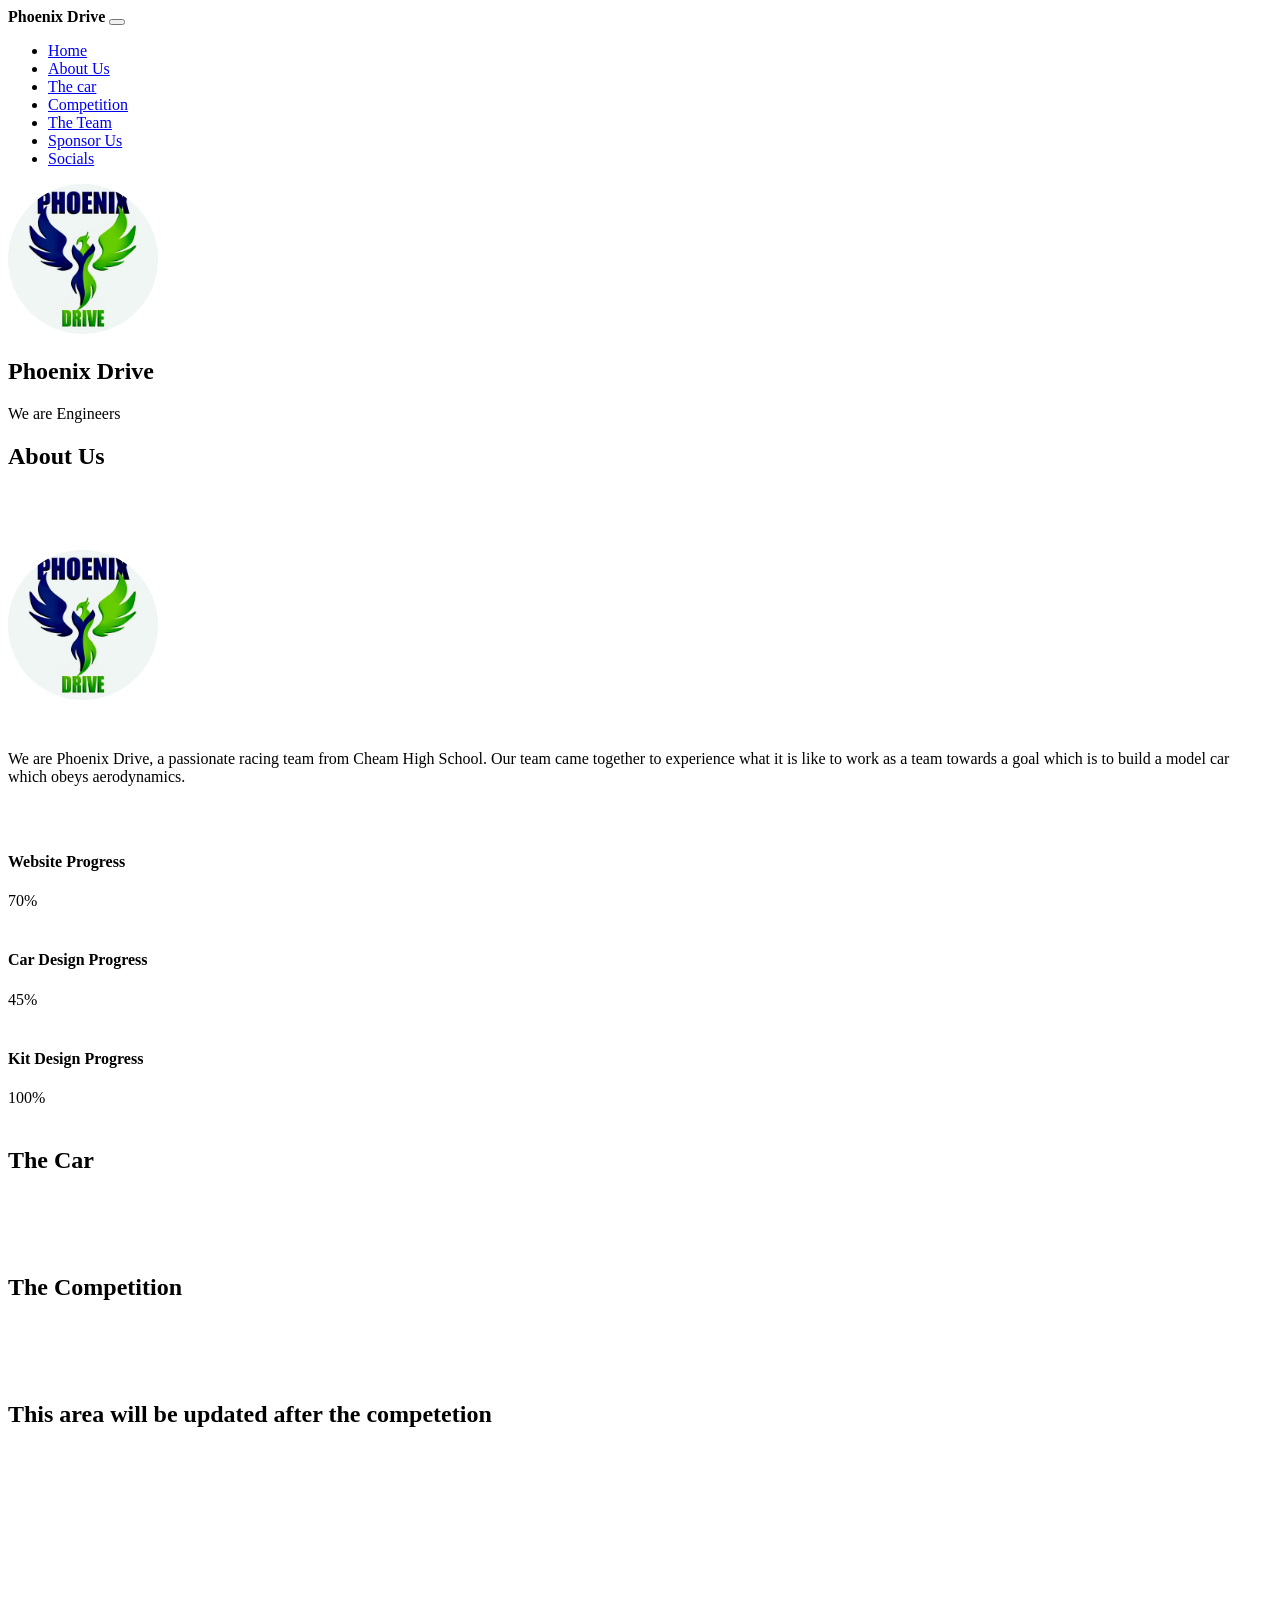
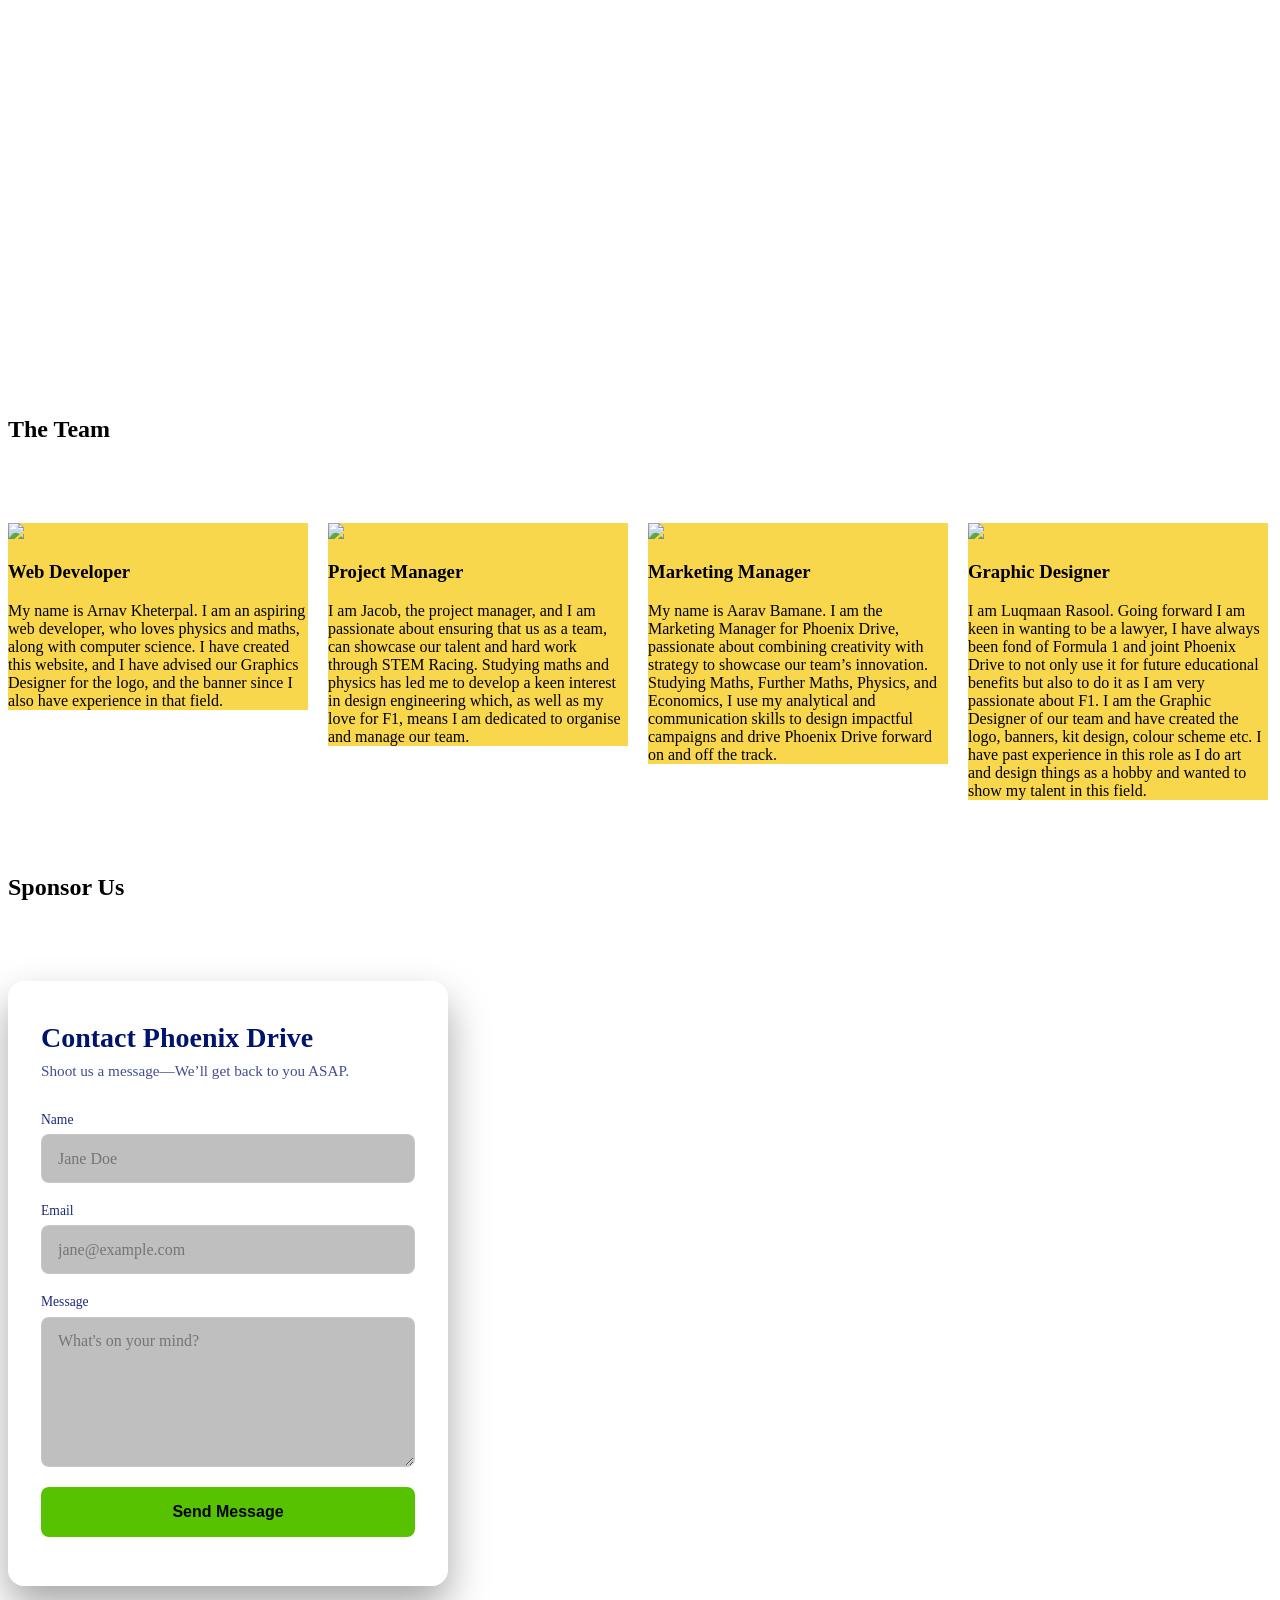
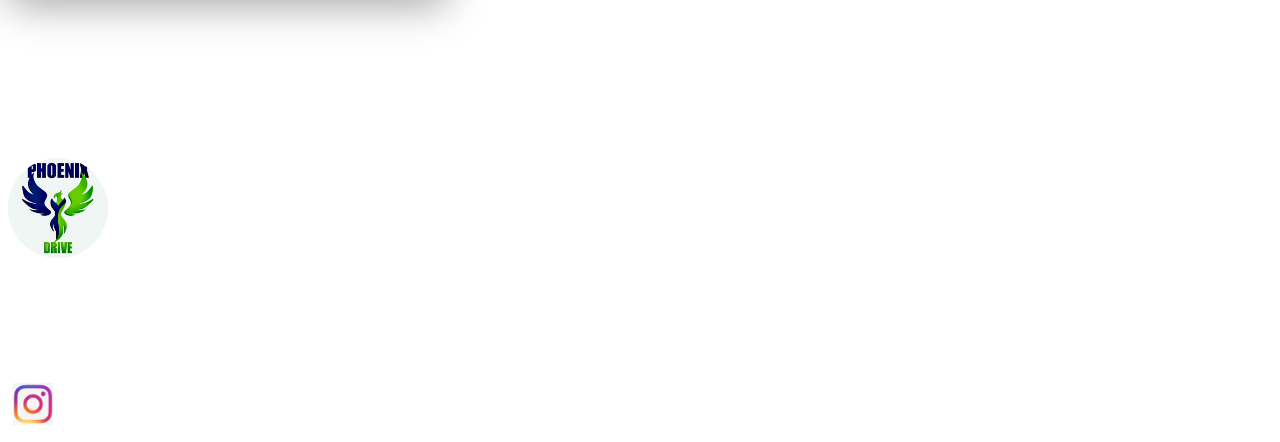
==== index.html @ 41e42882 "Add files via upload" ====
<!DOCTYPE html>

<html>
  <head>
	
	<title>Phoenix Drive</title>
	<meta name="viewport" content="width=device-width, initial-scale=1, maximum-scale=1">

	<!-- STYLESHEETS -->

	<link rel="stylesheet" href="style/bootstrap.min.css" type="text/css" media="all">
	<link rel="stylesheet" href="style/all.min.css" type="text/css" media="all">

	<link rel="stylesheet" href="style/slick.css" type="text/css" media="all">

	<link rel="stylesheet" href="style/animate.css" type="text/css" media="all">

	<link rel="stylesheet" href="style/style.css" type="text/css" media="all">


<style type="text/css">
============================================================================================ */

@font-face {
  font-weight: 400;
  font-style:  normal;
  font-family: 'Inter-Loom';

  src: url('https://cdn.loom.com/assets/fonts/inter/Inter-UI-Regular.woff2') format('woff2');
}
@font-face {
  font-weight: 400;
  font-style:  italic;
  font-family: 'Inter-Loom';

  src: url('https://cdn.loom.com/assets/fonts/inter/Inter-UI-Italic.woff2') format('woff2');
}

@font-face {
  font-weight: 500;
  font-style:  normal;
  font-family: 'Inter-Loom';

  src: url('https://cdn.loom.com/assets/fonts/inter/Inter-UI-Medium.woff2') format('woff2');
}
@font-face {
  font-weight: 500;
  font-style:  italic;
  font-family: 'Inter-Loom';

  src: url('https://cdn.loom.com/assets/fonts/inter/Inter-UI-MediumItalic.woff2') format('woff2');
}

@font-face {
  font-weight: 700;
  font-style:  normal;
  font-family: 'Inter-Loom';

  src: url('https://cdn.loom.com/assets/fonts/inter/Inter-UI-Bold.woff2') format('woff2');
}
@font-face {
  font-weight: 700;
  font-style:  italic;
  font-family: 'Inter-Loom';

  src: url('https://cdn.loom.com/assets/fonts/inter/Inter-UI-BoldItalic.woff2') format('woff2');
}

@font-face {
  font-weight: 900;
  font-style:  normal;
  font-family: 'Inter-Loom';

  src: url('https://cdn.loom.com/assets/fonts/inter/Inter-UI-Black.woff2') format('woff2');
}
@font-face {
  font-weight: 900;
  font-style:  italic;
  font-family: 'Inter-Loom';

  src: url('https://cdn.loom.com/assets/fonts/inter/Inter-UI-BlackItalic.woff2') format('woff2');
}

.team-scroller {
  display: flex;
  flex-wrap: nowrap;
  overflow-x: auto;
  -webkit-overflow-scrolling: touch; 
  padding-bottom: 20px; 
}

.team-member {
  flex: 0 0 300px; 
  margin-right: 20px;
}
</style>
</head>

<body data-gr-c-s-loaded="true">


<!-- desktop header -->
<header class="desktop-header-3 fixed-top">

    <div class="container">
	
        <nav class="navbar navbar-expand-lg navbar-dark">
           
            <b class="navbar-brand">Phoenix Drive</b> 

            <button aria-controls="navbarNavDropdown" aria-expanded="false" aria-label="Toggle navigation" class="navbar-toggler" data-target="#navbarNavDropdown" data-toggle="collapse" type="button"><span class="navbar-toggler-icon"></span></button>
            <div class="collapse navbar-collapse" id="navbarNavDropdown">
                <ul class="navbar-nav ml-auto scrollspy">
                    <li class="nav-item"><a class="nav-link active" href="#home">Home</a></li>
                    <li class="nav-item"><a href="#about" class="nav-link">About Us</a></li>
                    <li class="nav-item"><a href="#projects" class="nav-link">The car</a></li>
                    <li class="nav-item"><a href="#tools" class="nav-link">Competition</a></li>
                    <li class="nav-item"><a href="#services" class="nav-link">The Team</a></li>
                    <li class="nav-item"><a href="#pricing" class="nav-link">Sponsor Us</a></li>
                    <li class="nav-item"><a href="#contact" class="nav-link">Socials</a></li>
                </ul>
            </div>
        </nav>

    </div>

</header>

<!-- main layout -->
<main class="content-3">
	
	<!-- section home -->
	<section id="home" class="home d-flex align-items-center">
		<div class="container">

			<!-- intro -->
			<div class="intro">
				<!-- avatar image -->
				<img src="Logo.png" style="width: 150px;border-radius: 100px" class="mb-4">

				<!-- info -->
				<h1 class="mb-2 mt-0">Phoenix Drive</h1>
				<span>We are <span class="text-rotating morphext"><span class="animated bounceIn"> Engineers</span></span></span>
			</div>

			<!-- parallax layers -->
			
		
	</section>

	<!-- section about -->
	<section id="about">

		<div class="container">
			
			<!-- section title -->
			<h2 class="section-title wow fadeInUp" style="visibility: visible; animation-name: fadeInUp;">About Us</h2>

			<div class="spacer" data-height="60" style="height: 60px;"></div>
			
			<div class="row">

				<div class="col-md-3">
					<div class="text-center text-md-left">
						<!-- avatar image -->
						<img src="Logo.png" style="width: 150px;border-radius: 100px" class="mb-4">
					</div>
					<div class="spacer d-md-none d-lg-none" data-height="30" style="height: 30px;"></div>
				</div>

				<div class="col-md-9 triangle-left-md triangle-top-sm">
					<div class="rounded bg-white shadow-dark padding-30">
						<div class="row">
							<div class="col-md-6">
								<!-- about text -->
								<p>We are Phoenix Drive, a passionate racing team from Cheam High School. Our team came together to experience what it is like to work as a team towards a goal which is to build a model car which obeys aerodynamics.</p>

								<div class="spacer d-md-none d-lg-none" data-height="30" style="height: 30px;"></div>
							</div>
							<div class="col-md-6">
								<!-- skill item -->
								<div class="skill-item">
									<div class="skill-info clearfix">
										<h4 class="float-left mb-3 mt-0">Website Progress</h4>
										<span class="float-right">70%</span>
									</div>
									<div class="progress">
										<div class="progress-bar data-background" role="progressbar" aria-valuemin="0" aria-valuemax="100" aria-valuenow="70" data-color="black" style="background-color: orange; width: 85%;">
										</div>
									</div>
									<div class="spacer" data-height="20" style="height: 20px;"></div>
								</div>

								<!-- skill item -->
								<div class="skill-item">
									<div class="skill-info clearfix">
										<h4 class="float-left mb-3 mt-0">Car Design Progress</h4>
										<span class="float-right">45%</span>
									</div>
									<div class="progress">
										<div class="progress-bar data-background" role="progressbar" aria-valuemin="0" aria-valuemax="100" aria-valuenow="45" data-color="#FF4C60" style="background-color: red; width: 50%;">
										</div>
									</div>
									<div class="spacer" data-height="20" style="height: 20px;"></div>
								</div>

								<!-- skill item -->
								<div class="skill-item">
									<div class="skill-info clearfix">
										<h4 class="float-left mb-3 mt-0">Kit Design Progress</h4>
										<span class="float-right">100%</span>
									</div>
									<div class="progress">
										<div class="progress-bar data-background" role="progressbar" aria-valuemin="0" aria-valuemax="100" aria-valuenow="100" data-color="#6C6CE5" style="background-color: purple; width: 100%;">
										</div>
									</div>
                				  <div class="spacer" data-height="20" style="height: 20px;"></div>
								</div>

				                <!-- skill item -->
				                

							</div>
						</div>
					</div>
				</div>

			</div>
			<!-- row end -->

			
		
	</section>
	
  <!-- section projects -->
<section id="projects">

    <div class="container">
      
      <!-- section title -->
      <h2 class="section-title wow fadeInUp" style="visibility: visible; animation-name: fadeInUp;">The Car</h2>

      <div class="spacer" data-height="60" style="height: 60px;"></div>
      
      <div class="row blog-wrapper">
        
        <!-- projects item -->
       
        <!-- end project item -->
		

    </div>

  </section>
  
    <!-- section tools -->
  <section id="tools">

    <div class="container">
      
      <!-- section title -->
      <h2 class="section-title wow fadeInUp" style="visibility: visible; animation-name: fadeInUp;">The Competition</h2>

      <div class="spacer" data-height="60" style="height: 60px;"></div>
      
      <!-- portolio wrapper -->
      <div class="row portfolio-wrapper" style="position: relative; height: 595.062px;">
        
        <!-- tool item -->
        <h2>This area will be updated after the competetion</h2>
        <!-- end tool item -->

      </div>
    </div>

  </section>
	

  <!-- section services -->
  <section id="services">

    <div class="container">
      
      <!-- section title -->
      <h2 class="section-title wow fadeInUp" style="visibility: visible; animation-name: fadeInUp;">The Team</h2>

      <div class="spacer" data-height="60" style="height: 60px;"></div>
      
      <div class="team-scroller">

        <!-- service box -->
        <div class="team-member">
          <div class="service-box rounded data-background padding-30 text-center shadow-yellow" data-color="#F9D74C" style="background-color: rgb(249, 215, 76);">
            <img src="svg/service-2.svg">
            <h3 class="mb-3 mt-0">Web Developer</h3>
            <p class="mb-0">My name is Arnav Kheterpal. I am an aspiring web developer, who loves physics and maths, along with computer science. I have created this website, and I have advised our Graphics Designer for the logo, and the banner since I also have experience in that field.</p>
          </div>
        </div>
        <div class="team-member">
          <div class="service-box rounded data-background padding-30 text-center shadow-yellow" data-color="#F9D74C" style="background-color: rgb(249, 215, 76);">
            <img src="svg/service-2.svg">
            <h3 class="mb-3 mt-0">Project Manager</h3>
            <p class="mb-0">I am Jacob, the project manager, and I am passionate about ensuring that us as a team, can showcase our talent and hard work through STEM Racing. Studying maths and physics has led me to develop a keen interest in design engineering which, as well as my love for F1, means I am dedicated to organise and manage our team.</p>
          </div>
        </div>
        <div class="team-member">
          <div class="service-box rounded data-background padding-30 text-center shadow-yellow" data-color="#F9D74C" style="background-color: rgb(249, 215, 76);">
            <img src="svg/service-2.svg">
            <h3 class="mb-3 mt-0">Marketing Manager</h3>
            <p class="mb-0">My name is Aarav Bamane. I am the Marketing Manager for Phoenix Drive, passionate about combining creativity with strategy to showcase our team’s innovation. Studying Maths, Further Maths, Physics, and Economics, I use my analytical and communication skills to design impactful campaigns and drive Phoenix Drive forward on and off the track.</p>
          </div>
        </div>
        <div class="team-member">
          <div class="service-box rounded data-background padding-30 text-center shadow-yellow" data-color="#F9D74C" style="background-color: rgb(249, 215, 76);">
            <img src="svg/service-2.svg">
            <h3 class="mb-3 mt-0">Graphic Designer</h3>
            <p class="mb-0">I am Luqmaan Rasool. Going forward I am keen in wanting to be a lawyer, I have always been fond of Formula 1 and joint Phoenix Drive to not only use it for future educational benefits but also to do it as I am very passionate about F1. I am the Graphic Designer of our team and have created the logo, banners, kit design, colour scheme etc.  I have past experience in this role as I do art and design things as a hobby and wanted to show my talent in this field.</p>
          </div>
        </div>
        <div class="team-member">
          <div class="service-box rounded data-background padding-30 text-center shadow-yellow" data-color="#F9D74C" style="background-color: rgb(249, 215, 76);">
            <img src="svg/service-2.svg">
            <h3 class="mb-3 mt-0">Engineer</h3>
            <p class="mb-0">My name is Joseph Ellingham and I have grown up with a love for cars. It got me interested in engineering, so much so I've targeted my academic courses to fit into career opportunities concerning motor/motorsport engineering.  Since 2021, I've been fully engaged in F1, making sure to watch every race possible. I, along with my peers on Phoenix Drive pioneer our designs on a digital software for our F1 car, which will be raced at an event in the upcoming months.</p>
          </div>
        </div>
        <div class="team-member">
          <div class="service-box rounded data-background padding-30 text-center shadow-yellow" data-color="#F9D74C" style="background-color: rgb(249, 215, 76);">
            <img src="svg/service-2.svg">
            <h3 class="mb-3 mt-0">Engineer</h3>
            <p class="mb-0">I am Anton Samchuk, the design engineer for Phoenix Drive. My passion for engineering stems from a fascination to understand how vehicles are made. I aim to employ creativity and innovation together with my peers to design our STEM Racing cars making use of advanced CAD and simulation software.</p>
          </div>
        </div>
        <div class="team-member">
          <div class="service-box rounded data-background padding-30 text-center shadow-yellow" data-color="#F9D74C" style="background-color: rgb(249, 215, 76);">
            <img src="svg/service-2.svg">
            <h3 class="mb-3 mt-0">Finance Manager</h3>
            <p class="mb-0">My name is Shajina. I am the Finance Manager for Phoenix Drive, and I am in charge of managing our budget and making sure our financial decisions are both efficient and strategic. I have put together an Excel spreadsheet using last year’s financial records, which helped me spot spending trends and find ways we could improve. Studying A-level Economics and Maths has really helped me understand how to handle finances, analyse data, and solve problems, all of which have been extremely useful in this role.</p>
          </div>
        </div>




      </div>

    </div>
    
  </section>
		
	<!-- section prices -->
	<section id="pricing">

		<div class="container">
			
			<!-- section title -->
			<h2 class="section-title wow fadeIn" style="visibility: visible; animation-name: fadeIn;">Sponsor Us</h2>

			<div class="spacer" data-height="60" style="height: 60px;"></div>
			
			<div class="row">
				
				<!-- price item -->
				<div id="smart-button-container">
					<div style="text-align: center;">
					  <div id="paypal-button-container"></div>
					</div>
				  </div>
				 <!-- Form action API Endpoint  -->
 <!-- Form action API Endpoint  -->
  <section id = "Sponsor Us">
<!-- ====== MODERN CONTACT CARD ====== -->
<style>
  :root {
    --accent: #57c300;
    --accent-dark: #57c300;
    --bg: #00136d;
    --card-bg: rgba(255, 255, 255, 0.06);
    --text: #00136d;
    --border: rgba(255, 255, 255, 0.12);
    --radius: 16px;
    --font: "Inter", system-ui, sans-serif;
  }
  
  #pheonix-card {
    width: 100%;
    max-width: 440px;
    background: var(--card-bg);
    backdrop-filter: blur(12px);
    border: 1px solid var(--border);
    border-radius: var(--radius);
    padding: 2.5rem 2rem 3rem;
    box-shadow: 0 20px 40px rgba(0, 0, 0, 0.35);
    color: var(--text);
    box-sizing: border-box;
  }
  #pheonix-card h2 {
    margin: 0 0 0.5rem;
    font-size: 1.75rem;
    font-weight: 700;
  }
  #pheonix-card p.sub {
    margin: 0 0 2rem;
    font-size: 0.95rem;
    opacity: 0.75;
  }
  #pheonix-card .field {
    margin-bottom: 1.25rem;
    display: flex;
    flex-direction: column;
  }
  #pheonix-card label {
    font-size: 0.85rem;
    margin-bottom: 0.4rem;
    opacity: 0.9;
  }
  #pheonix-card input,
  #pheonix-card textarea {
    padding: 0.9rem 1rem;
    border: 1px solid var(--border);
    border-radius: 8px;
    background: rgba(0, 0, 0, 0.25);
    color: var(--text);
    font-size: 1rem;
    font-family: inherit;
    transition: border 0.2s, box-shadow 0.2s;
  }
  #pheonix-card input:focus,
  #pheonix-card textarea:focus {
    outline: none;
    border-color: var(--accent);
    box-shadow: 0 0 0 3px rgba(255, 122, 0, 0.25);
  }
  #pheonix-card textarea {
    resize: vertical;
    min-height: 120px;
  }
  #pheonix-card button {
    width: 100%;
    padding: 1rem;
    font-size: 1rem;
    font-weight: 600;
    
    background: var(--accent);
    border: none;
    border-radius: 8px;
    cursor: pointer;
    transition: background 0.2s;
  }
  #pheonix-card button:hover {
    background: var(--accent-dark);
  }
  #pheonix-card .done {
    margin-top: 1rem;
    padding: 0.9rem 1rem;
    background: rgba(0, 200, 83, 0.12);
    color: #00c853;
    border-radius: 8px;
    display: none;
  }
</style>

<form id="pheonix-card"
      action="https://api.web3forms.com/submit"
      method="POST"
      novalidate>

  <!-- === Web3Forms core === -->
  <input type="hidden" name="access_key" value="2e195fc6-06de-45cf-a37b-1a5d6483e6f1">
  <input type="hidden" name="subject" value="New Submission from Web3Forms">
  <input type="hidden" name="from_name" value="Phoenix Drive">
  <!-- we kill the redirect so the user stays here -->
  <!-- <input type="hidden" name="redirect" value="https://web3forms.com/success"> -->
  <input type="checkbox" name="botcheck" class="hidden" style="display:none;">

  <h2>Contact Phoenix Drive</h2>
  <p class="sub">Shoot us a message—We’ll get back to you ASAP.</p>

  <div class="field">
    <label for="f-name">Name</label>
    <input id="f-name" type="text" name="name" placeholder="Jane Doe" required>
  </div>

  <div class="field">
    <label for="f-email">Email</label>
    <input id="f-email" type="email" name="email" placeholder="jane@example.com" required>
  </div>

  <div class="field">
    <label for="f-message">Message</label>
    <textarea id="f-message" name="message" placeholder="What's on your mind?" required></textarea>
  </div>

  <button type="submit">Send Message</button>
  <div class="done">✓  Message sent—thanks for reaching out!</div>
</form>

<!-- ===== keep user on page ===== -->
<script>
  const form = document.getElementById('pheonix-card');
  form.addEventListener('submit', async (e) => {
    e.preventDefault();
    const data = new FormData(form);
    try {
      const r = await fetch(form.action, { method:'POST', body: data });
      if (!r.ok) throw new Error();
      form.reset();
      form.querySelector('button').style.display = 'none';
      form.querySelector('.done').style.display = 'block';
    } catch {
      alert('Something went wrong. Please try again.');
    }
  });
</script>
<!-- ====== /CARD ====== -->
<br>
<br>
<br>
	<!-- section contact -->
	

	
</main>
<!-- section contact -->
<footer id="contact" class="footer">
	<div class="container">
		
		<!-- section title -->
		<h2 class="section-title wow fadeInUp" style="margin-left:0px;color: white;visibility: visible; animation-name: fadeInUp;">Get In Touch</h2>

		
		<div class="row">
			
			<div class="col-md-8">

				<h3 class="wow fadeInUp" style="color: white;visibility: visible; animation-name: fadeInUp;">Phoenix Drive</h3>
				<hr style="border: 0.5px solid white;">
				<img src="Logo.png" style="display: inline-block; width: 100px;border-radius: 100px" class="mb-4">
				<p style="margin: 5px; color: white; display: inline-block;">Please free feel to contact us on our social handles</p>

			</div>

			<div class="col-md-4">

				  <h3 class="wow fadeInUp" style="color: white;visibility: visible; animation-name: fadeInUp;">FOLLOW US</h3>
				   <hr style="border: 0.5px solid white;">
				  <p style="color: white;">Let us be social</p>

				<a href="https://www.instagram.com/phoenixdrivers1">
				  <img src="instagram.png" style="width: 40px;margin: 5px">
				</a>
			</div>

		</div>

	</div>

</footer>

<!-- Go to top button -->
<a href="javascript:" id="return-to-top" style="display: none;">
  <img src="go_to_top.png">
</a>


<!-- SCRIPTS -->
<script src="js/jquery-1.12.3.min.js"></script>
<script src="js/jquery.easing.min.js"></script>
<script src="js/jquery.waypoints.min.js"></script>
<script src="js/jquery.counterup.min.js"></script>
<script src="js/popper.min.js"></script>
<script src="js/bootstrap.min.js"></script>
<script src="js/isotope.pkgd.min.js"></script>
<script src="js/infinite-scroll.min.js"></script>
<script src="js/imagesloaded.pkgd.min.js"></script>
<script src="js/slick.min.js"></script>
<script src="js/contact.js"></script>
<script src="js/validator.js"></script>
<script src="js/wow.min.js"></script>
<script src="js/morphext.min.js"></script>
<script src="js/parallax.min.js"></script>
<script src="js/jquery.magnific-popup.min.js"></script>

<script src="js/custom.js"></script>

      


</body>


</html>
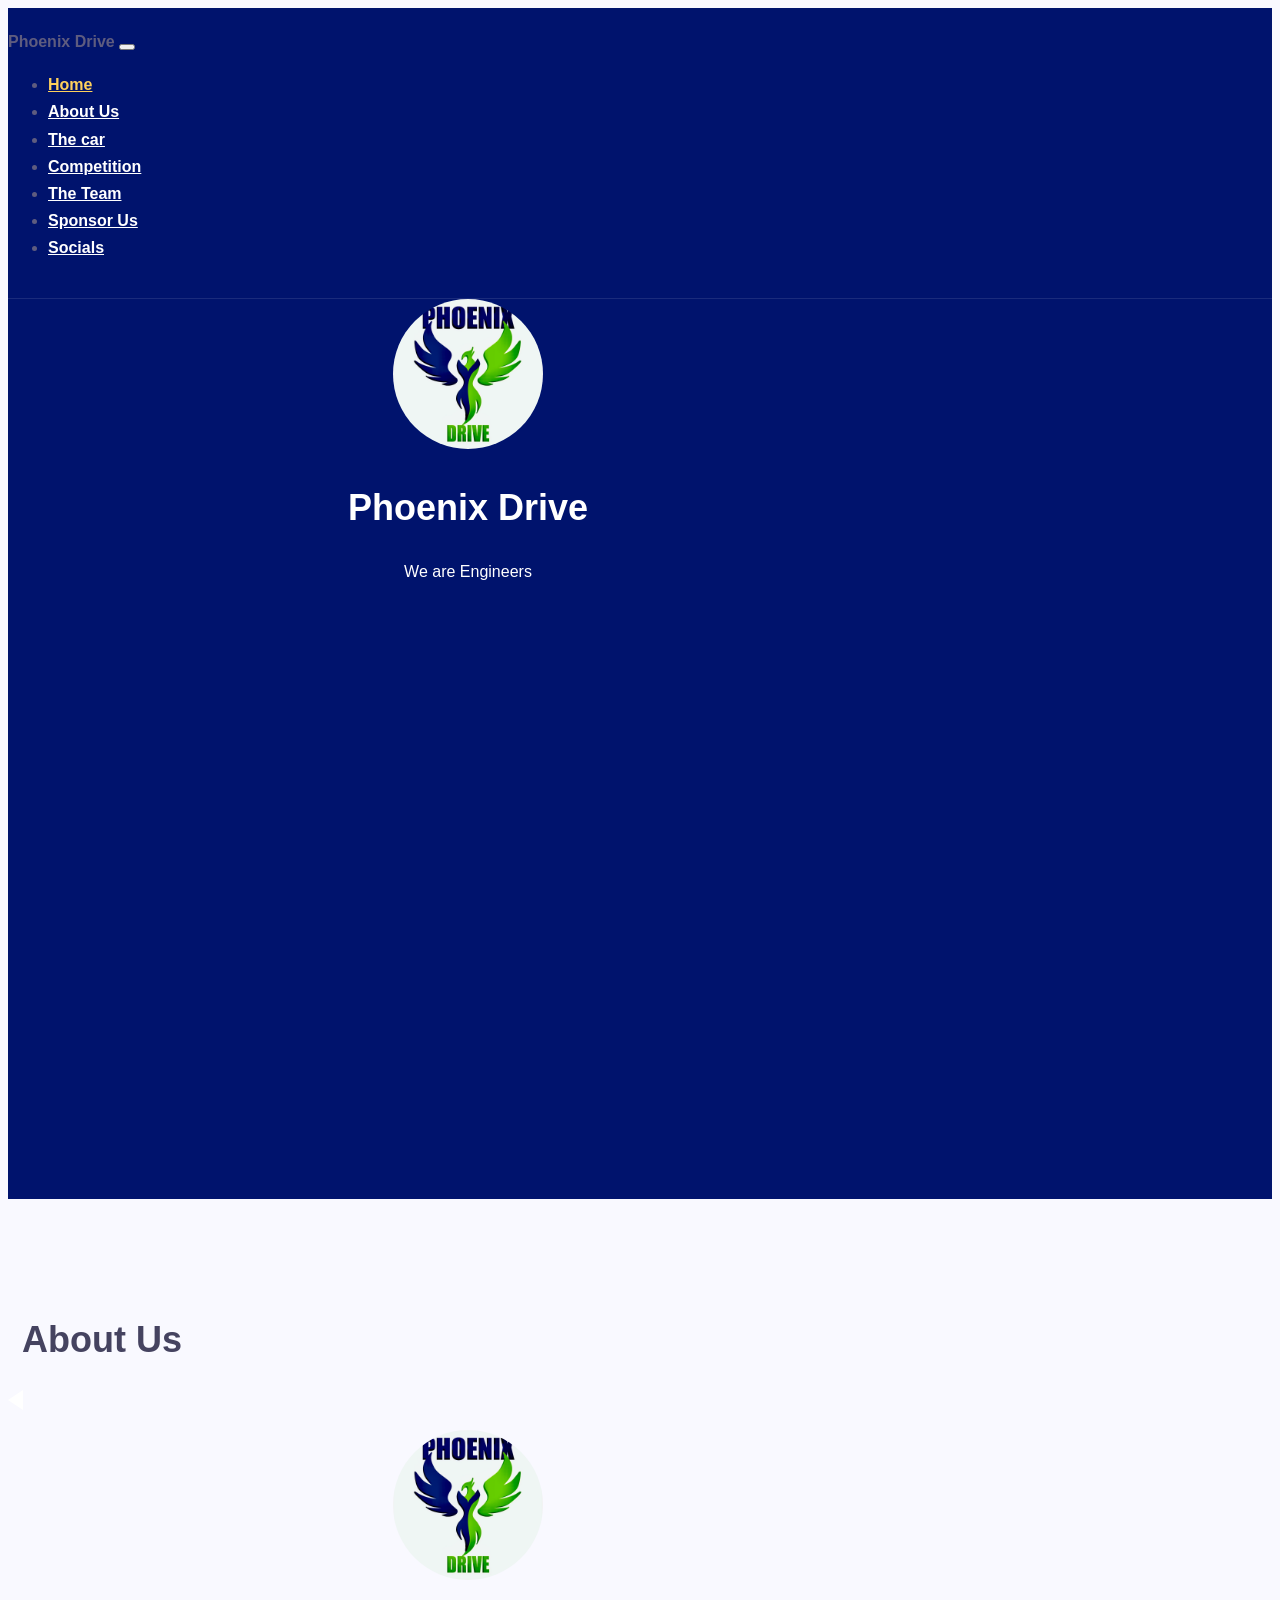
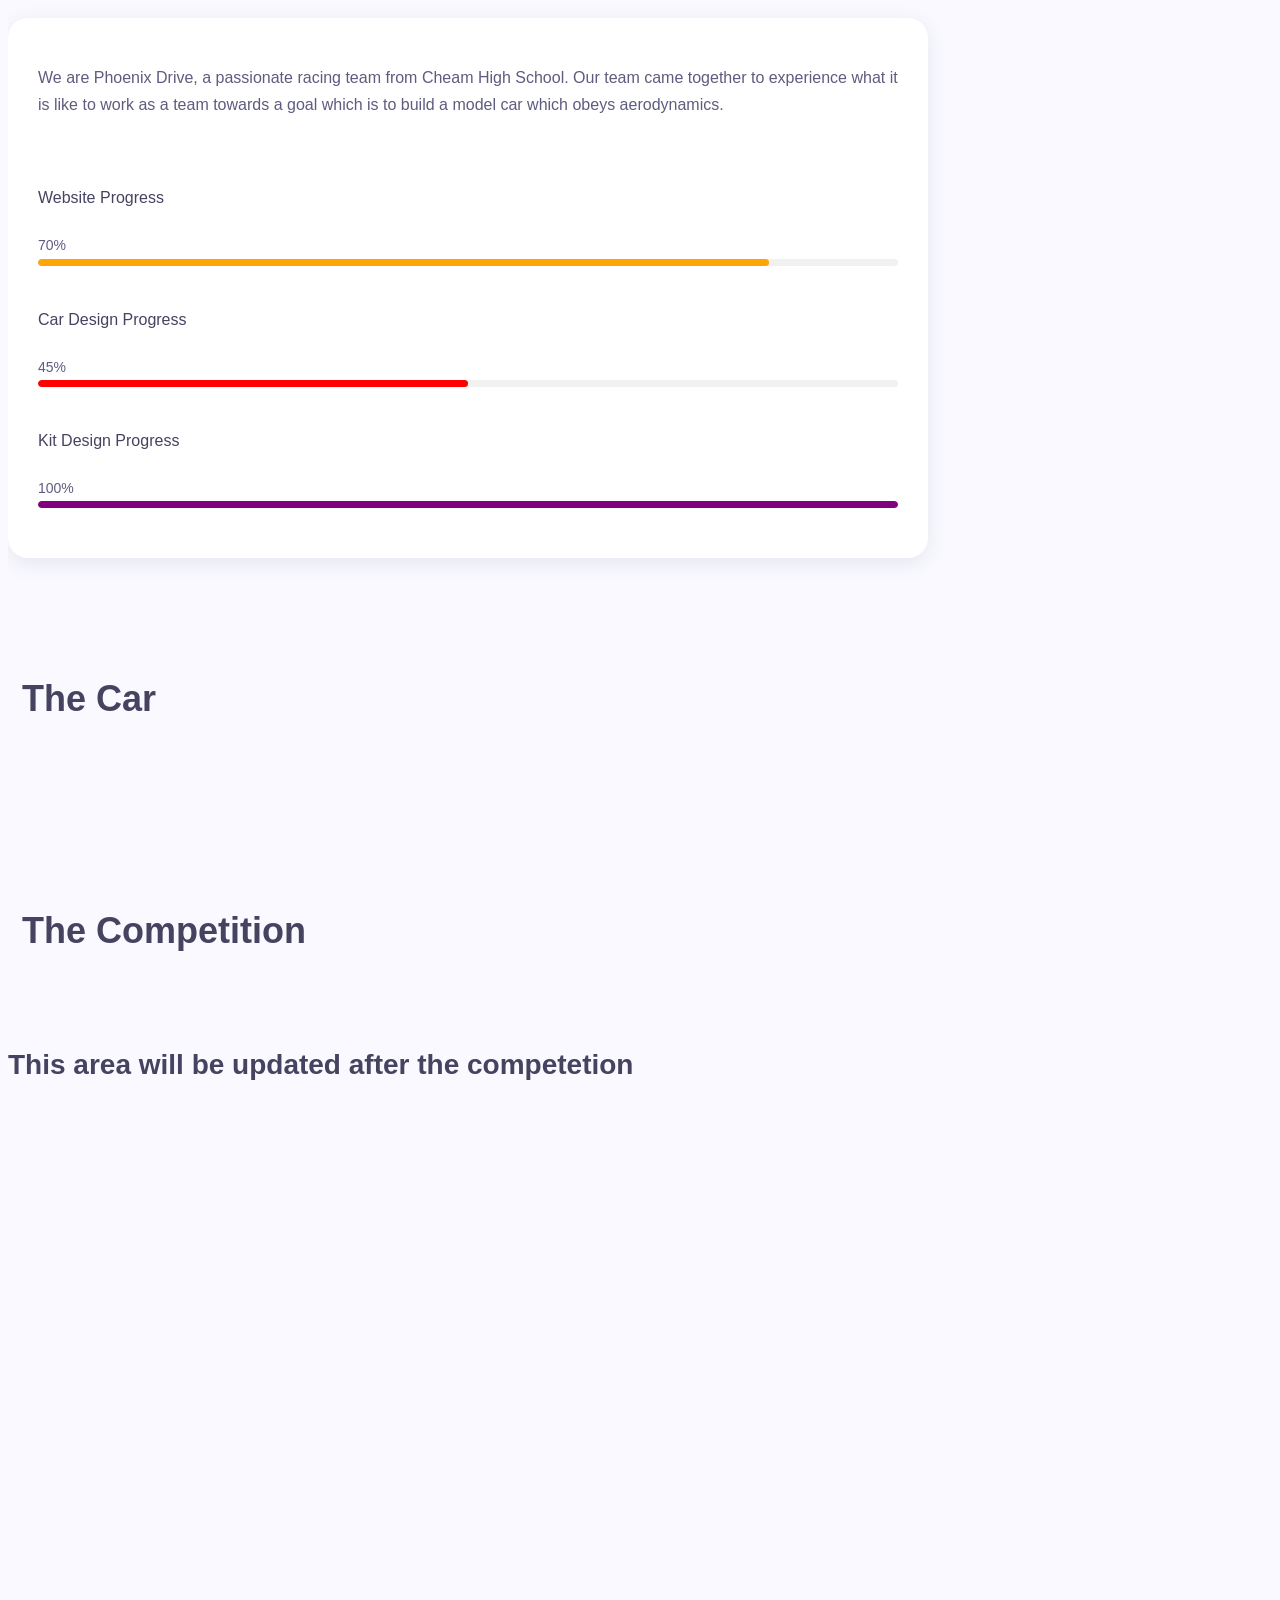
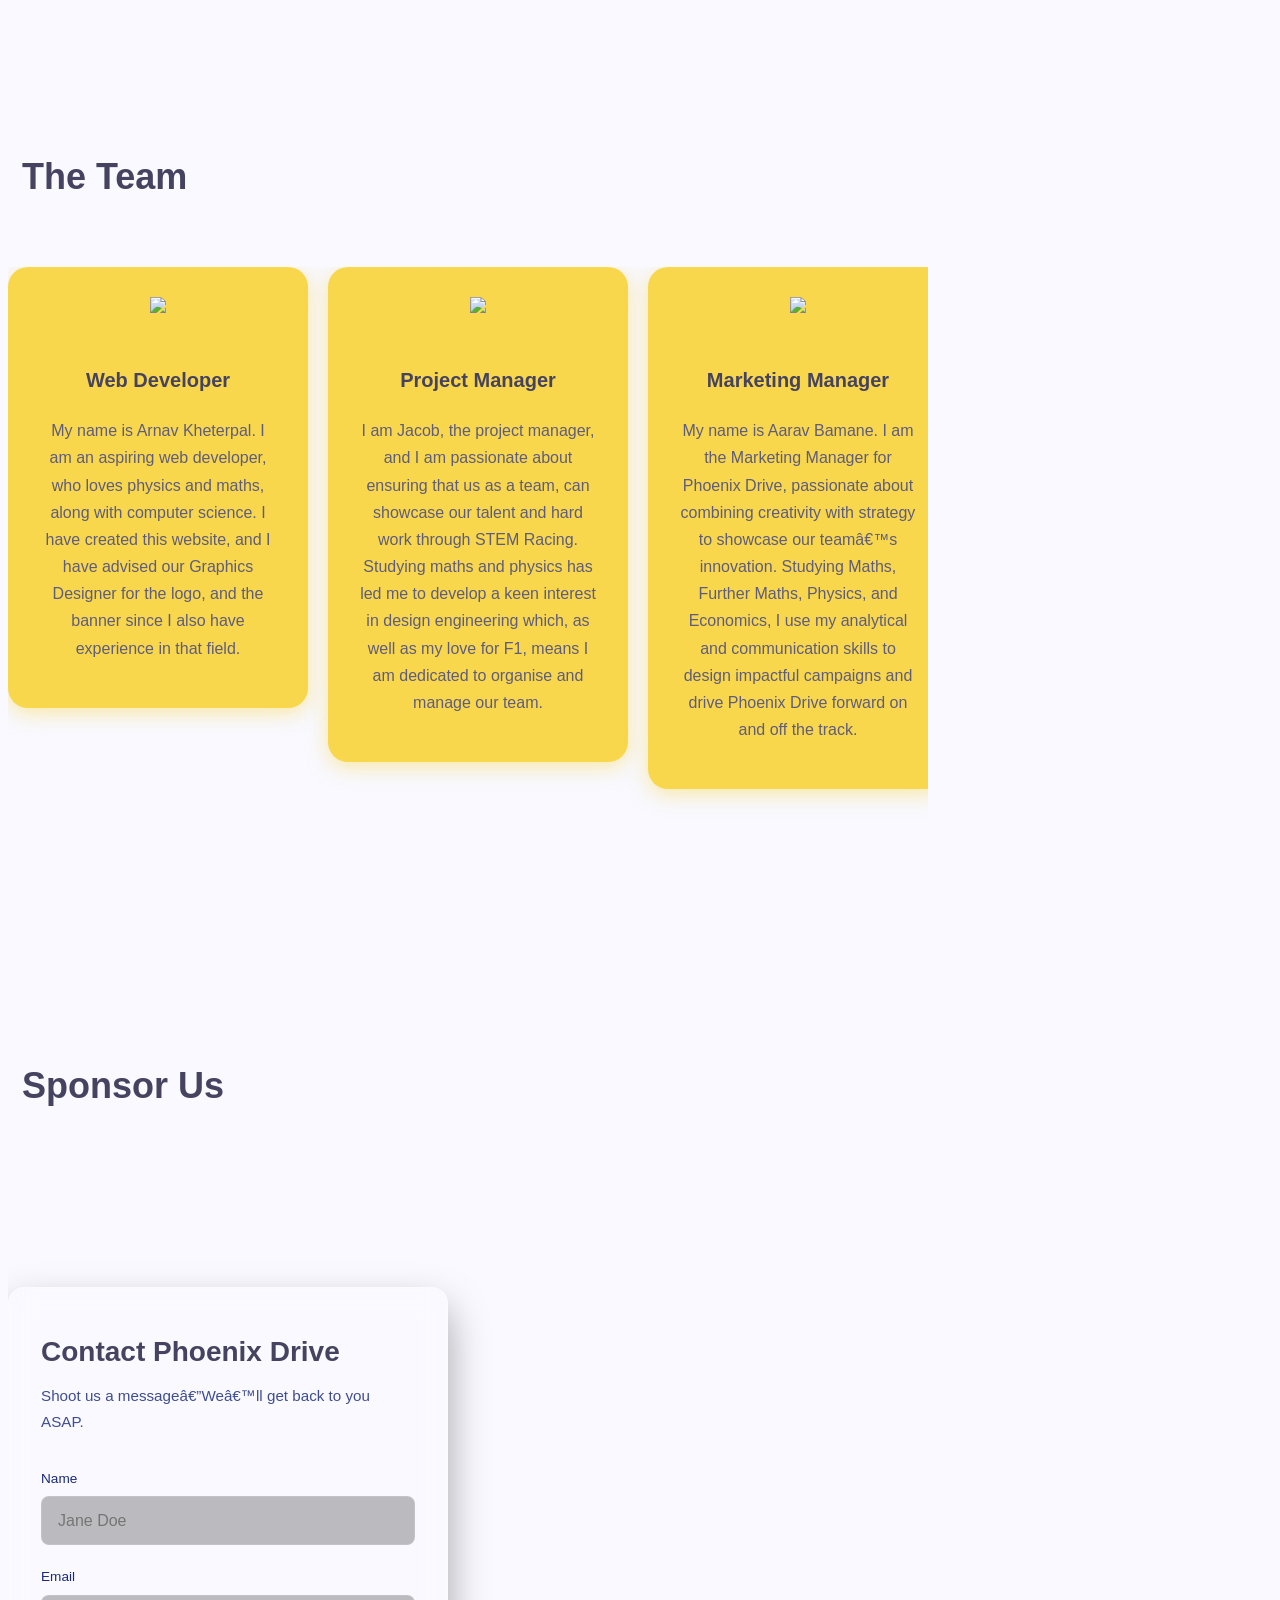
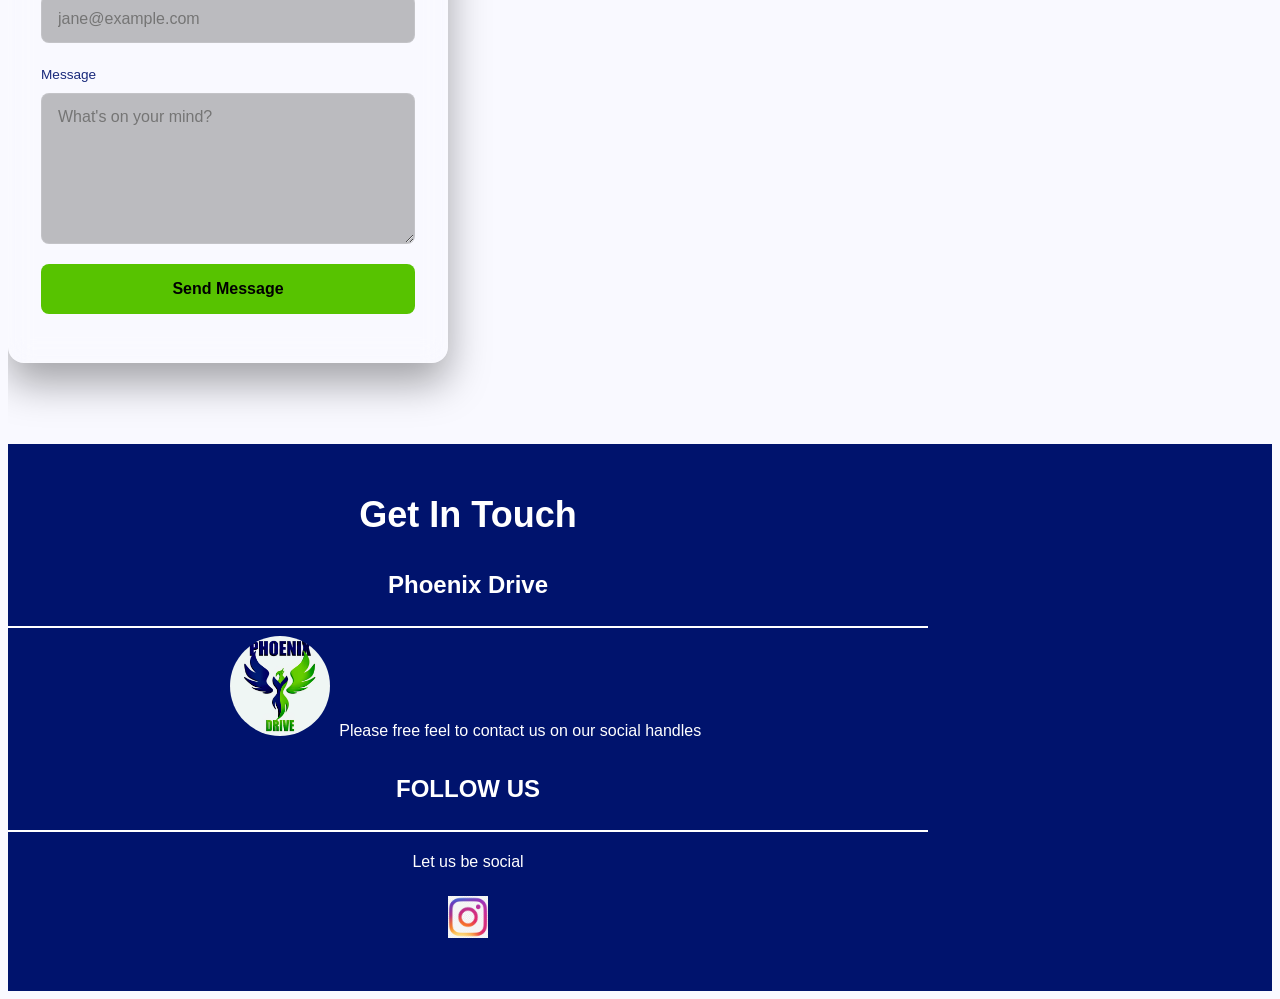
==== commit c08e6ee2: "Update index.html" ====
--- a/index.html
+++ b/index.html
@@ -20,6 +20,2411 @@
 
 <style type="text/css">
 ============================================================================================ */
+@charset "UTF-8";
+
+@import url("https://fonts.googleapis.com/css?family=Rubik:300,300i,400,400i,500,500i,700,700i,900,900i&display=swap&subset=cyrillic");
+
+*{
+  margin: 0;
+  padding: 0;
+}
+
+html {
+  margin: 0 !important;
+  overflow: auto !important;
+}
+
+body {
+  color: #5E5C7F;
+  background-color: #F9F9FF;
+  font-family: "Rubik", sans-serif;
+  font-size: 16px;
+  line-height: 1.7;
+  overflow-x: hidden;
+  -webkit-font-smoothing: antialiased;
+  -moz-osx-font-smoothing: grayscale;
+}
+
+img {
+  max-width: 100%;
+  height: auto;
+}
+
+.text-center {
+  text-align: center;
+}
+
+.text-left {
+  text-align: left;
+}
+
+.text-right {
+  text-align: right;
+}
+
+.relative {
+  position: relative;
+}
+
+/*=================================================================*/
+/*                      TYPOGRAPHY                              
+/*=================================================================*/
+h1, h2, h3, h4, h5, h6 {
+  color: #454360;
+  font-family: "Rubik", sans-serif;
+  font-weight: 700;
+  margin: 20px 0;
+}
+
+h1 {
+  font-size: 36px;
+}
+
+h2 {
+  font-size: 28px;
+}
+
+h3 {
+  font-size: 24px;
+}
+
+h4 {
+  font-size: 18px;
+}
+
+a {
+  color: #FF4C60;
+  outline: 0;
+  -webkit-transition: all 0.3s ease-in-out;
+  -moz-transition: all 0.3s ease-in-out;
+  transition: all 0.3s ease-in-out;
+}
+a:hover {
+  color: #00136d;
+  text-decoration: none;
+}
+a:focus {
+  outline: 0;
+}
+
+blockquote {
+  padding: 20px 20px;
+  margin: 0 0 20px;
+  font-size: 16px;
+  background: #F7F7F7;
+  border-radius: 10px;
+}
+
+blockquote p {
+  line-height: 1.6;
+}
+
+/* === Pre === */
+pre {
+  display: block;
+  padding: 9.5px;
+  margin: 0 0 10px;
+  font-size: 13px;
+  line-height: 1.42857143;
+  color: #333;
+  word-break: break-all;
+  word-wrap: break-word;
+  background-color: #f5f5f5;
+  border: 1px solid #ccc;
+  border-radius: 0;
+}
+
+/*=================================================================*/
+/*                      PRELOADER                              
+/*=================================================================*/
+.infinity {
+  width: 120px;
+  height: 60px;
+  position: relative;
+}
+.infinity div,
+.infinity span {
+  position: absolute;
+}
+.infinity div {
+  top: 0;
+  left: 50%;
+  width: 60px;
+  height: 60px;
+  animation: rotate 6.9s linear infinite;
+}
+.infinity div span {
+  left: -8px;
+  top: 50%;
+  margin: -8px 0 0 0;
+  width: 16px;
+  height: 16px;
+  display: block;
+  background: #FF4C60;
+  box-shadow: 2px 2px 8px rgba(255, 76, 96, 0.09);
+  border-radius: 50%;
+  transform: rotate(90deg);
+  animation: move 6.9s linear infinite;
+}
+.infinity div span:before, .infinity div span:after {
+  content: "";
+  position: absolute;
+  display: block;
+  border-radius: 50%;
+  width: 14px;
+  height: 14px;
+  background: inherit;
+  top: 50%;
+  left: 50%;
+  margin: -7px 0 0 -7px;
+  box-shadow: inherit;
+}
+.infinity div span:before {
+  animation: drop1 0.8s linear infinite;
+}
+.infinity div span:after {
+  animation: drop2 0.8s linear infinite 0.4s;
+}
+.infinity div:nth-child(2) {
+  animation-delay: -2.3s;
+}
+.infinity div:nth-child(2) span {
+  animation-delay: -2.3s;
+}
+.infinity div:nth-child(3) {
+  animation-delay: -4.6s;
+}
+.infinity div:nth-child(3) span {
+  animation-delay: -4.6s;
+}
+
+.infinityChrome {
+  width: 128px;
+  height: 60px;
+}
+.infinityChrome div {
+  position: absolute;
+  width: 16px;
+  height: 16px;
+  background: #FF4C60;
+  box-shadow: 2px 2px 8px rgba(255, 76, 96, 0.09);
+  border-radius: 50%;
+  animation: moveSvg 6.9s linear infinite;
+  -webkit-filter: url(#goo);
+  filter: url(#goo);
+  transform: scaleX(-1);
+  offset-path: path("M64.3636364,29.4064278 C77.8909091,43.5203348 84.4363636,56 98.5454545,56 C112.654545,56 124,44.4117395 124,30.0006975 C124,15.5896556 112.654545,3.85282763 98.5454545,4.00139508 C84.4363636,4.14996252 79.2,14.6982509 66.4,29.4064278 C53.4545455,42.4803627 43.5636364,56 29.4545455,56 C15.3454545,56 4,44.4117395 4,30.0006975 C4,15.5896556 15.3454545,4.00139508 29.4545455,4.00139508 C43.5636364,4.00139508 53.1636364,17.8181672 64.3636364,29.4064278 Z");
+}
+.infinityChrome div:before, .infinityChrome div:after {
+  content: "";
+  position: absolute;
+  display: block;
+  border-radius: 50%;
+  width: 14px;
+  height: 14px;
+  background: inherit;
+  top: 50%;
+  left: 50%;
+  margin: -7px 0 0 -7px;
+  box-shadow: inherit;
+}
+.infinityChrome div:before {
+  animation: drop1 0.8s linear infinite;
+}
+.infinityChrome div:after {
+  animation: drop2 0.8s linear infinite 0.4s;
+}
+.infinityChrome div:nth-child(2) {
+  animation-delay: -2.3s;
+}
+.infinityChrome div:nth-child(3) {
+  animation-delay: -4.6s;
+}
+
+@keyframes moveSvg {
+  0% {
+    offset-distance: 0%;
+  }
+  25% {
+    background: #6C6CE5;
+  }
+  75% {
+    background: #FFD15C;
+  }
+  100% {
+    offset-distance: 100%;
+  }
+}
+@keyframes rotate {
+  50% {
+    transform: rotate(360deg);
+    margin-left: 0;
+  }
+  50.0001%, 100% {
+    margin-left: -60px;
+  }
+}
+@keyframes move {
+  0%, 50% {
+    left: -8px;
+  }
+  25% {
+    background: #FFD15C;
+  }
+  75% {
+    background: #6C6CE5;
+  }
+  50.0001%, 100% {
+    left: auto;
+    right: -8px;
+  }
+}
+@keyframes drop1 {
+  100% {
+    transform: translate(32px, 8px) scale(0);
+  }
+}
+@keyframes drop2 {
+  0% {
+    transform: translate(0, 0) scale(0.9);
+  }
+  100% {
+    transform: translate(32px, -8px) scale(0);
+  }
+}
+#preloader {
+  background:#00136d ;
+  height: 100%;
+  position: fixed;
+  width: 100%;
+  z-index: 1031;
+}
+#preloader .outer {
+  position: absolute;
+  top: 50%;
+  left: 50%;
+  transform: translate(-50%, -50%);
+}
+#preloader.light {
+  background: #F9F9FF;
+}
+
+.goo-outer {
+  display: none;
+}
+
+/*=================================================================*/
+/*                      HEADER                              
+/*=================================================================*/
+header.desktop-header-1 {
+  color: #FFF;
+  border-right: solid 1px rgba(255, 255, 255, 0.1);
+  background: #00136d;
+  padding: 50px 40px 40px;
+  position: fixed;
+  left: 0;
+  overflow-y: auto;
+  overflow-x: hidden;
+  height: 100vh;
+  min-height: 100vh;
+  top: 0;
+  width: 290px;
+  z-index: 1;
+  -webkit-transform: translateX(0);
+  -moz-transform: translateX(0);
+  -ms-transform: translateX(0);
+  -o-transform: translateX(0);
+  transform: translateX(0);
+  -webkit-transition: all 0.3s ease-in-out;
+  -moz-transition: all 0.3s ease-in-out;
+  transition: all 0.3s ease-in-out;
+  /* === Vertical Menu === */
+  /* === Submenu === */
+}
+header.desktop-header-1.open {
+  -webkit-transform: translateX(0);
+  -moz-transform: translateX(0);
+  -ms-transform: translateX(0);
+  -o-transform: translateX(0);
+  transform: translateX(0);
+}
+header.desktop-header-1 .vertical-menu {
+  list-style: none;
+  padding: 0;
+  margin-bottom: 130px;
+  margin-top: 130px;
+}
+header.desktop-header-1 .vertical-menu li.openmenu > a {
+  color: #000;
+}
+header.desktop-header-1 .vertical-menu li.openmenu .switch {
+  -webkit-transform: rotate(45deg);
+  -moz-transform: rotate(45deg);
+  -ms-transform: rotate(45deg);
+  -o-transform: rotate(45deg);
+  transform: rotate(45deg);
+}
+header.desktop-header-1 .vertical-menu li {
+  padding: 8px 0;
+  position: relative;
+  list-style: none;
+  -webkit-transition: all 0.2s ease-in-out;
+  -moz-transition: all 0.2s ease-in-out;
+  transition: all 0.2s ease-in-out;
+}
+header.desktop-header-1 .vertical-menu li a:hover {
+  color: #FFD15C;
+}
+header.desktop-header-1 .vertical-menu li i {
+  color: #FFD15C;
+  margin-right: 20px;
+}
+header.desktop-header-1 .vertical-menu li .switch {
+  font-size: 30px;
+  display: inline-block;
+  padding: 0 14px;
+  line-height: 1;
+  cursor: pointer;
+  color: #000;
+  position: absolute;
+  top: 24px;
+  -webkit-transform: rotate(0deg);
+  -moz-transform: rotate(0deg);
+  -ms-transform: rotate(0deg);
+  -o-transform: rotate(0deg);
+  transform: rotate(0deg);
+  -webkit-transition: all 0.2s ease-in-out;
+  -moz-transition: all 0.2s ease-in-out;
+  transition: all 0.2s ease-in-out;
+  -webkit-backface-visibility: hidden;
+}
+header.desktop-header-1 .vertical-menu li a {
+  color: #FFF;
+  font-family: "Rubik", sans-serif;
+  font-size: 16px;
+  font-weight: 700;
+  width: 100%;
+  text-decoration: none;
+  position: relative;
+}
+header.desktop-header-1 .vertical-menu li a.nav-link {
+  display: initial;
+  padding: 0;
+}
+header.desktop-header-1 .vertical-menu li .nav-link.active {
+  color: #FFD15C;
+}
+header.desktop-header-1 .submenu {
+  display: none;
+  padding: 0;
+}
+header.desktop-header-1 .submenu li a {
+  color: #000;
+  font-size: 18px;
+  font-weight: 700;
+}
+header.desktop-header-1 .submenu li a:after {
+  height: 3px;
+}
+header.desktop-header-1 .submenu li a:hover:after {
+  width: 100%;
+  height: 3px;
+}
+header.desktop-header-1 .submenu li a:hover {
+  color: #000;
+}
+header.desktop-header-1 .footer {
+  margin-top: auto;
+}
+header.desktop-header-1 .copyright {
+  color: #9C9AB3;
+  font-size: 14px;
+}
+header.desktop-header-1.light {
+  background: #F9F9FF;
+  border-right: solid 1px rgba(0, 0, 0, 0.05);
+}
+header.desktop-header-1.light .vertical-menu li .nav-link.active {
+  color: #FF4C60;
+}
+header.desktop-header-1.light .vertical-menu li a {
+  color: #00136d;
+}
+header.desktop-header-1.light .vertical-menu li a:hover {
+  color: #FF4C60;
+}
+header.desktop-header-1.light .vertical-menu li i {
+  color: #FF4C60;
+}
+
+header.desktop-header-2 {
+  color: #FFF;
+  border-right: solid 1px rgba(255, 255, 255, 0.1);
+  background: #00136d;
+  padding: 40px;
+  position: fixed;
+  left: 0;
+  overflow-y: auto;
+  overflow-x: hidden;
+  height: 100vh;
+  min-height: 100vh;
+  top: 0;
+  width: 110px;
+  z-index: 1;
+  -webkit-transform: translateX(0);
+  -moz-transform: translateX(0);
+  -ms-transform: translateX(0);
+  -o-transform: translateX(0);
+  transform: translateX(0);
+  -webkit-transition: all 0.3s ease-in-out;
+  -moz-transition: all 0.3s ease-in-out;
+  transition: all 0.3s ease-in-out;
+  /* === Vertical Menu === */
+}
+header.desktop-header-2.open {
+  -webkit-transform: translateX(0);
+  -moz-transform: translateX(0);
+  -ms-transform: translateX(0);
+  -o-transform: translateX(0);
+  transform: translateX(0);
+}
+header.desktop-header-2 .vertical-menu {
+  list-style: none;
+  padding: 0;
+  margin-top: 100px;
+  margin-bottom: 0;
+}
+header.desktop-header-2 .vertical-menu li.openmenu > a {
+  color: #000;
+}
+header.desktop-header-2 .vertical-menu li.openmenu .switch {
+  -webkit-transform: rotate(45deg);
+  -moz-transform: rotate(45deg);
+  -ms-transform: rotate(45deg);
+  -o-transform: rotate(45deg);
+  transform: rotate(45deg);
+}
+header.desktop-header-2 .vertical-menu li {
+  padding: 8px 0;
+  position: relative;
+  list-style: none;
+  -webkit-transition: all 0.2s ease-in-out;
+  -moz-transition: all 0.2s ease-in-out;
+  transition: all 0.2s ease-in-out;
+}
+header.desktop-header-2 .vertical-menu li a:hover {
+  color: #FFD15C;
+}
+header.desktop-header-2 .vertical-menu li a:hover i {
+  color: #FFD15C;
+  opacity: 1;
+}
+header.desktop-header-2 .vertical-menu li i {
+  color: #FFF;
+  margin-right: 20px;
+  opacity: 0.4;
+  -webkit-transition: all 0.3s ease-in-out;
+  -moz-transition: all 0.3s ease-in-out;
+  transition: all 0.3s ease-in-out;
+}
+header.desktop-header-2 .vertical-menu li a {
+  color: #FFF;
+  font-family: "Rubik", sans-serif;
+  font-size: 24px;
+  font-weight: 700;
+  width: 100%;
+  text-decoration: none;
+  position: relative;
+}
+header.desktop-header-2 .vertical-menu li a.nav-link {
+  display: initial;
+  padding: 0;
+}
+header.desktop-header-2 .vertical-menu li .nav-link.active {
+  color: #FFD15C;
+}
+header.desktop-header-2 .vertical-menu li .nav-link.active i {
+  color: #FFD15C;
+  opacity: 1;
+}
+header.desktop-header-2 .footer {
+  margin-top: auto;
+  position: relative;
+}
+header.desktop-header-2 .copyright {
+  color: #9C9AB3;
+  font-size: 14px;
+  transform: rotate(-180deg);
+  writing-mode: vertical-rl;
+  white-space: nowrap;
+  display: inline-block;
+  overflow: visible;
+}
+header.desktop-header-2.light {
+  background: #F9F9FF;
+  border-right: solid 1px rgba(0, 0, 0, 0.05);
+}
+header.desktop-header-2.light .vertical-menu li i {
+  color: #00136d;
+  opacity: 1;
+}
+
+header.mobile-header-1 {
+  background: #00136d;
+  display: none;
+  padding: 10px 0;
+  -webkit-transition: all 0.3s ease-in-out;
+  -moz-transition: all 0.3s ease-in-out;
+  transition: all 0.3s ease-in-out;
+}
+header.mobile-header-1.open {
+  -webkit-transform: translateX(290px);
+  -moz-transform: translateX(290px);
+  -ms-transform: translateX(290px);
+  -o-transform: translateX(290px);
+  transform: translateX(290px);
+}
+header.mobile-header-1 .menu-icon button {
+  background: transparent;
+  border: 0;
+  cursor: pointer;
+  outline: 0;
+  height: 33px;
+  width: 33px;
+}
+header.mobile-header-1 .menu-icon span {
+  display: block;
+  background: #FFF;
+  border-radius: 5px;
+  height: 4px;
+  position: relative;
+  width: 30px;
+}
+header.mobile-header-1 .menu-icon span:before {
+  content: "";
+  display: block;
+  background: #FFF;
+  border-radius: 5px;
+  height: 4px;
+  top: -10px;
+  position: absolute;
+  width: 30px;
+}
+header.mobile-header-1 .menu-icon span:after {
+  content: "";
+  display: block;
+  background: #FFF;
+  border-radius: 5px;
+  height: 4px;
+  top: 10px;
+  position: absolute;
+  width: 30px;
+}
+header.mobile-header-1 .site-logo {
+  display: inline-block;
+}
+header.mobile-header-1 .site-logo img {
+  max-height: 30px;
+}
+header.mobile-header-1.light {
+  background: #F9F9FF;
+}
+header.mobile-header-1.light .menu-icon span {
+  background: #00136d;
+}
+header.mobile-header-1.light .menu-icon span:before, header.mobile-header-1.light .menu-icon span:after {
+  background: #00136d;
+}
+
+header.mobile-header-2 {
+  background: #00136d;
+  display: none;
+  padding: 10px 0;
+  -webkit-transition: all 0.3s ease-in-out;
+  -moz-transition: all 0.3s ease-in-out;
+  transition: all 0.3s ease-in-out;
+}
+header.mobile-header-2.open {
+  -webkit-transform: translateX(110px);
+  -moz-transform: translateX(110px);
+  -ms-transform: translateX(110px);
+  -o-transform: translateX(110px);
+  transform: translateX(110px);
+}
+header.mobile-header-2 .menu-icon button {
+  background: transparent;
+  border: 0;
+  cursor: pointer;
+  outline: 0;
+  height: 33px;
+  width: 33px;
+}
+header.mobile-header-2 .menu-icon span {
+  display: block;
+  background: #FFF;
+  border-radius: 5px;
+  height: 4px;
+  position: relative;
+  width: 30px;
+}
+header.mobile-header-2 .menu-icon span:before {
+  content: "";
+  display: block;
+  background: #FFF;
+  border-radius: 5px;
+  height: 4px;
+  top: -10px;
+  position: absolute;
+  width: 30px;
+}
+header.mobile-header-2 .menu-icon span:after {
+  content: "";
+  display: block;
+  background: #FFF;
+  border-radius: 5px;
+  height: 4px;
+  top: 10px;
+  position: absolute;
+  width: 30px;
+}
+header.mobile-header-2 .site-logo {
+  display: inline-block;
+}
+header.mobile-header-2 .site-logo img {
+  max-height: 30px;
+}
+
+.desktop-header-3 {
+  background: #00136d;
+  padding: 20px 0;
+  border-bottom: solid 1px rgba(255, 255, 255, 0.1);
+}
+.desktop-header-3 .navbar {
+  padding: 0;
+}
+.desktop-header-3 .navbar-brand {
+  padding-top: 0;
+  padding-bottom: 0;
+}
+.desktop-header-3 .navbar-dark .navbar-nav .nav-link {
+  color: #FFF;
+}
+.desktop-header-3 .nav-link {
+  font-size: 16px;
+  font-weight: 700;
+  padding: 0;
+}
+.desktop-header-3 .nav-link.active {
+  color: #FFD15C !important;
+}
+.desktop-header-3 .nav-link:hover {
+  color: #FFD15C !important;
+}
+.desktop-header-3 .dropdown-menu {
+  position: absolute;
+  top: 100%;
+  left: 0;
+  z-index: 1000;
+  float: left;
+  min-width: 10rem;
+  padding: 0.5rem 0;
+  margin: 0.125rem 0 0;
+  font-size: 1rem;
+  color: #212529;
+  text-align: left;
+  list-style: none;
+  background-color: #fff;
+  background-clip: padding-box;
+  border: 0;
+  border-radius: 0.25rem;
+}
+.desktop-header-3 button.navbar-toggler:focus {
+  outline: 0;
+  outline: 0;
+}
+.desktop-header-3 .navbar-nav li:not(:last-child) {
+  padding-right: 3rem;
+}
+@media (min-width: 992px) {
+  .desktop-header-3 .navbar-expand-lg .navbar-nav .nav-link {
+    padding-right: 0;
+    padding-left: 0;
+  }
+}
+.desktop-header-3.light {
+  background: #F9F9FF;
+  border-bottom: solid 1px rgba(0, 0, 0, 0.05);
+}
+.desktop-header-3.light .navbar-dark .navbar-nav .nav-link {
+  color: #00136d;
+}
+
+/*=================================================================*/
+/*                      SECTIONS                             
+/*=================================================================*/
+main.content {
+  margin-left: 290px;
+  -webkit-transition: all 0.3s ease-in-out;
+  -moz-transition: all 0.3s ease-in-out;
+  transition: all 0.3s ease-in-out;
+}
+main.content.open {
+  opacity: 0.8;
+  -webkit-transform: translateX(290px);
+  -moz-transform: translateX(290px);
+  -ms-transform: translateX(290px);
+  -o-transform: translateX(290px);
+  transform: translateX(290px);
+}
+
+main.content-2 {
+  margin-left: 110px;
+  -webkit-transition: all 0.3s ease-in-out;
+  -moz-transition: all 0.3s ease-in-out;
+  transition: all 0.3s ease-in-out;
+}
+main.content-2.open {
+  opacity: 0.8;
+  -webkit-transform: translateX(110px);
+  -moz-transform: translateX(110px);
+  -ms-transform: translateX(110px);
+  -o-transform: translateX(110px);
+  transform: translateX(110px);
+}
+
+section {
+  padding-top: 110px;
+  position: relative;
+}
+
+section.home {
+  background: #00136d;
+  padding: 0;
+  height: 100vh;
+  min-height: 100vh;
+}
+section.home .intro {
+  margin: auto;
+  max-width: 540px;
+  text-align: center;
+  position: relative;
+  z-index: 1;
+}
+section.home .intro h1 {
+  color: #FFF;
+  font-size: 36px;
+}
+section.home .intro span {
+  color: #FFF;
+  font-size: 16px;
+}
+section.home .social-icons li a {
+  color: #FFF;
+}
+section.home.light {
+  background: #F9F9FF;
+}
+section.home.light .intro h1 {
+  color: #00136d;
+}
+section.home.light .intro span {
+  color: #454360;
+}
+section.home.light .social-icons li a {
+  color: #00136d;
+}
+section.home.light .social-icons li a:hover {
+  color: #FFD15C;
+}
+
+.section-title {
+  font-size: 36px;
+  margin: 0;
+  margin-left: 14px;
+  position: relative;
+}
+.section-title:before {
+  content: "";
+  background-image: url(../images/dots-bg.svg);
+  display: block;
+  height: 37px;
+  left: -14px;
+  top: -14px;
+  position: absolute;
+  width: 37px;
+}
+
+/*=================================================================*/
+/*                      PARALLAX SHAPES                              
+/*=================================================================*/
+.parallax {
+  position: absolute;
+  left: 0;
+  top: 0;
+  height: 100%;
+  width: 100%;
+}
+.parallax .layer {
+  position: absolute;
+}
+.parallax .p1 {
+  left: 10%;
+  top: 10%;
+}
+.parallax .p2 {
+  left: 25%;
+  top: 30%;
+}
+.parallax .p3 {
+  left: 15%;
+  bottom: 30%;
+}
+.parallax .p4 {
+  left: 10%;
+  bottom: 10%;
+}
+.parallax .p5 {
+  left: 45%;
+  top: 10%;
+}
+.parallax .p6 {
+  left: 40%;
+  bottom: 10%;
+}
+.parallax .p7 {
+  top: 20%;
+  right: 30%;
+}
+.parallax .p8 {
+  right: 30%;
+  bottom: 20%;
+}
+.parallax .p9 {
+  right: 10%;
+  top: 10%;
+}
+.parallax .p10 {
+  top: 45%;
+  right: 20%;
+}
+.parallax .p11 {
+  bottom: 10%;
+  right: 10%;
+}
+
+/*=================================================================*/
+/*                      SKILLS                              
+/*=================================================================*/
+.skill-item .skill-info h4 {
+  font-size: 16px;
+  font-weight: 500;
+}
+.skill-item .skill-info span {
+  font-size: 14px;
+}
+
+/*=================================================================*/
+/*                      SERVICE                              
+/*=================================================================*/
+.service-box {
+  -webkit-transform: translateY(0);
+  -ms-transform: translateY(0);
+  transform: translateY(0);
+  -webkit-transition: all 0.3s ease-in-out;
+  -moz-transition: all 0.3s ease-in-out;
+  transition: all 0.3s ease-in-out;
+}
+.service-box h3 {
+  font-size: 20px;
+}
+.service-box img {
+  margin-bottom: 22px;
+}
+.service-box:hover {
+  -webkit-transform: translateY(-10px);
+  -ms-transform: translateY(-10px);
+  transform: translateY(-10px);
+}
+
+/*=================================================================*/
+/*                      PORTFOLIO                              
+/*=================================================================*/
+.portfolio-wrapper [class*=col-] {
+  margin-top: 15px;
+  margin-bottom: 15px;
+}
+
+.pf-filter-wrapper {
+  display: none;
+}
+
+.portfolio-item {
+  position: relative;
+  overflow: hidden;
+}
+.portfolio-item .thumb {
+  overflow: hidden;
+}
+.portfolio-item .details {
+  color: #FFF;
+  position: absolute;
+  height: 100%;
+  width: 100%;
+  z-index: 1;
+}
+.portfolio-item .details h4 {
+  color: #FFF;
+  font-size: 20px;
+  margin: 0 0 10px;
+  padding: 0 20px;
+  opacity: 0;
+  transform: translateY(30px);
+  transition: all cubic-bezier(0.075, 0.82, 0.165, 1) 1s;
+  position: absolute;
+  top: 60px;
+}
+.portfolio-item .details span.term {
+  color: #FFF;
+  background: #FF4C60;
+  border-bottom-left-radius: 15px;
+  border-bottom-right-radius: 15px;
+  font-size: 14px;
+  opacity: 0;
+  display: inline-block;
+  padding: 3px 10px;
+  position: absolute;
+  top: 0;
+  left: 20px;
+  transform: translateY(-40px);
+  transition: all cubic-bezier(0.075, 0.82, 0.165, 1) 1s;
+}
+.portfolio-item .details .more-button {
+  color: #FFF;
+  font-size: 20px;
+  display: block;
+  background: #FFD15C;
+  border-radius: 100%;
+  height: 40px;
+  line-height: 42px;
+  text-align: center;
+  position: absolute;
+  bottom: 20px;
+  left: 20px;
+  width: 40px;
+  opacity: 0;
+  -webkit-transition: all 0.3s ease-in-out;
+  -moz-transition: all 0.3s ease-in-out;
+  transition: all 0.3s ease-in-out;
+}
+.portfolio-item .mask {
+  background: #6C6CE5;
+  position: absolute;
+  left: 0;
+  top: 0;
+  opacity: 0;
+  height: 100%;
+  width: 100%;
+  -webkit-transition: all 0.3s ease-in-out;
+  -moz-transition: all 0.3s ease-in-out;
+  transition: all 0.3s ease-in-out;
+}
+.portfolio-item:hover .mask {
+  opacity: 0.9;
+}
+.portfolio-item:hover .details h4, .portfolio-item:hover .details span {
+  opacity: 1;
+  transform: translateY(0);
+}
+.portfolio-item:hover .details .more-button {
+  opacity: 1;
+}
+
+.portfolio-filter {
+  margin-bottom: 25px;
+}
+.portfolio-filter li {
+  color: #5E5C7F;
+  cursor: pointer;
+  font-family: "Rubik", sans-serif;
+  font-size: 16px;
+  font-weight: 700;
+  position: relative;
+  -webkit-transition: all 0.3s ease-in-out;
+  -moz-transition: all 0.3s ease-in-out;
+  transition: all 0.3s ease-in-out;
+}
+.portfolio-filter li:hover {
+  color: #FF4C60;
+}
+.portfolio-filter li.current {
+  color: #FF4C60;
+}
+.portfolio-filter li:not(:last-child) {
+  margin-right: 1.8rem;
+}
+
+select.portfolio-filter-mobile {
+  font-size: 16px;
+  border-radius: 10px;
+  outline: 0;
+  margin-bottom: 30px;
+  position: relative;
+  width: 100%;
+}
+
+.pf-filter-wrapper {
+  position: relative;
+}
+.pf-filter-wrapper:after {
+  content: "";
+  font-family: "FontAwesome";
+  position: absolute;
+  top: 0;
+  right: 20px;
+  color: #000;
+}
+
+/*=================================================================*/
+/*                      FACTS                              
+/*=================================================================*/
+.fact-item .details {
+  margin-left: 60px;
+}
+.fact-item .icon {
+  font-size: 36px;
+  color: #DEDEEA;
+  float: left;
+}
+.fact-item .number {
+  font-size: 30px;
+}
+.fact-item .number em {
+  font-style: normal;
+}
+.fact-item p {
+  font-size: 16px;
+}
+
+/*=================================================================*/
+/*                      PRICES                              
+/*=================================================================*/
+.price-item {
+  padding: 30px 40px;
+}
+.price-item h2.plan {
+  font-size: 24px;
+}
+.price-item .price {
+  font-size: 36px;
+  font-weight: 700;
+  margin: 0;
+}
+.price-item .price em {
+  font-style: normal;
+  font-size: 14px;
+  vertical-align: super;
+  margin-right: 5px;
+}
+.price-item .price span {
+  font-size: 16px;
+  font-weight: 400;
+  margin-left: 10px;
+}
+.price-item ul {
+  margin-bottom: 0;
+}
+.price-item ul li {
+  line-height: 2.1;
+}
+.price-item .btn {
+  margin-top: 20px;
+}
+.price-item.best {
+  padding: 55px 40px;
+  z-index: 1;
+  position: relative;
+}
+.price-item .badge {
+  color: #FFF;
+  background: #6C6CE5;
+  transform: rotate(-90deg);
+  position: absolute;
+  left: 0;
+  top: 46px;
+  padding: 7px 12px;
+  font-size: 14px;
+  font-weight: 400;
+  border-top-left-radius: 15px;
+  border-bottom-left-radius: 15px;
+  border-top-right-radius: 0;
+  border-bottom-right-radius: 0;
+}
+
+/*=================================================================*/
+/*                      TESTIMONIALS                              
+/*=================================================================*/
+.testimonials-wrapper {
+  max-width: 700px;
+  margin: auto;
+}
+
+.testimonial-item {
+  padding: 0 20px 20px;
+}
+.testimonial-item .thumb {
+  border-radius: 50%;
+  overflow: hidden;
+  height: 90px;
+  width: 90px;
+}
+.testimonial-item .subtitle {
+  color: #8B88B1;
+  font-size: 14px;
+}
+.testimonial-item p {
+  font-size: 16px;
+}
+
+/*=================================================================*/
+/*                      BLOG                              
+/*=================================================================*/
+.blog-item {
+  overflow: hidden;
+  -webkit-transform: translateY(0);
+  -ms-transform: translateY(0);
+  transform: translateY(0);
+  -webkit-transition: all 0.3s ease-in-out;
+  -moz-transition: all 0.3s ease-in-out;
+  transition: all 0.3s ease-in-out;
+}
+.blog-item:hover {
+  -webkit-transform: translateY(0);
+  -ms-transform: translateY(0);
+  transform: translateY(-10px);
+}
+.blog-item .thumb {
+  position: relative;
+  overflow: hidden;
+}
+.blog-item .thumb img {
+  -webkit-transform: scale(1);
+  -ms-transform: scale(1);
+  transform: scale(1);
+  -webkit-transition: all 0.3s ease-in-out;
+  -moz-transition: all 0.3s ease-in-out;
+  transition: all 0.3s ease-in-out;
+}
+.blog-item .thumb:hover img {
+  -webkit-transform: scale(1.1);
+  -ms-transform: scale(1.1);
+  transform: scale(1.1);
+}
+.blog-item .category {
+  background: #FF4C60;
+  border-bottom-left-radius: 15px;
+  border-bottom-right-radius: 15px;
+  color: #FFF;
+  font-size: 14px;
+  padding: 2px 8px;
+  position: absolute;
+  left: 20px;
+  top: 0;
+  z-index: 1;
+}
+.blog-item .details {
+  padding: 20px;
+}
+.blog-item .details h4.title {
+  font-size: 20px;
+}
+.blog-item .details h4.title a {
+  color: #00136d;
+}
+.blog-item .details h4.title a:hover {
+  color: #FF4C60;
+}
+.blog-item .meta {
+  font-size: 14px;
+  color: #8B88B1;
+}
+.blog-item .meta li:not(:last-child) {
+  margin-right: 0.6rem;
+}
+.blog-item .meta li:after {
+  content: "";
+  background: #8B88B1;
+  border-radius: 50%;
+  display: inline-block;
+  height: 3px;
+  margin-left: 0.6rem;
+  vertical-align: middle;
+  width: 3px;
+}
+.blog-item .meta li:last-child::after {
+  display: none;
+}
+
+/*=================================================================*/
+/*                      CLIENTS                              
+/*=================================================================*/
+.client-item {
+  min-height: 50px;
+  position: relative;
+  text-align: center;
+  margin-top: 60px;
+}
+.client-item .inner {
+  text-align: center;
+  position: absolute;
+  left: 0;
+  top: 50%;
+  -webkit-transform: translateY(-50%);
+  -ms-transform: translateY(-50%);
+  transform: translateY(-50%);
+  width: 100%;
+}
+.client-item img {
+  display: inline-block;
+}
+
+/*=================================================================*/
+/*                      CONTACT                              
+/*=================================================================*/
+.contact-info {
+  background-image: url("../images/map.svg");
+  background-repeat: no-repeat;
+  background-size: contain;
+  min-height: 200px;
+}
+.contact-info h3 {
+  font-size: 23px;
+  margin: 0 0 10px;
+}
+
+/*=================================================================*/
+/*                      HELPER                              
+/*=================================================================*/
+.help-block.with-errors {
+  color: red;
+  font-size: 12px;
+  padding-left: 30px;
+}
+.help-block.with-errors ul {
+  margin-bottom: 0;
+}
+
+.spacer {
+  clear: both;
+}
+
+.text-link {
+  font-family: "Rubik", sans-serif;
+  font-size: 14px;
+  font-weight: 700;
+  text-transform: uppercase;
+}
+
+#infscr-loading {
+  position: absolute;
+  left: 50%;
+  margin-left: -15px;
+  bottom: 10px;
+}
+
+#infscr-loading img {
+  display: none;
+}
+
+.fa-spinner {
+  margin-right: 10px;
+  display: none;
+}
+
+.scroll-down {
+  position: absolute;
+  bottom: 40px;
+  left: 0;
+  width: 100%;
+  z-index: 1;
+}
+.scroll-down.light span {
+  color: #454360;
+}
+.scroll-down.light .mouse {
+  border-color: #00136d;
+}
+.scroll-down.light .mouse .wheel {
+  background: #00136d;
+}
+
+@-webkit-keyframes ani-mouse {
+  0% {
+    top: 29%;
+  }
+  15% {
+    top: 50%;
+  }
+  50% {
+    top: 50%;
+  }
+  100% {
+    top: 29%;
+  }
+}
+@-moz-keyframes ani-mouse {
+  0% {
+    top: 29%;
+  }
+  15% {
+    top: 50%;
+  }
+  50% {
+    top: 50%;
+  }
+  100% {
+    top: 29%;
+  }
+}
+@keyframes ani-mouse {
+  0% {
+    top: 29%;
+  }
+  15% {
+    top: 50%;
+  }
+  50% {
+    top: 50%;
+  }
+  100% {
+    top: 29%;
+  }
+}
+.mouse-wrapper {
+  color: #FFF;
+  font-size: 14px;
+  display: block;
+  max-width: 100px;
+  margin: auto;
+  text-align: center;
+}
+.mouse-wrapper:hover {
+  color: #FFF;
+}
+
+.mouse {
+  border: solid 2px #FFF;
+  border-radius: 16px;
+  display: block;
+  margin: auto;
+  margin-top: 10px;
+  height: 26px;
+  position: relative;
+  width: 20px;
+}
+.mouse .wheel {
+  background: #FFF;
+  border-radius: 100%;
+  display: block;
+  position: absolute;
+  top: 8px;
+  left: 50%;
+  transform: translateX(-50%);
+  height: 4px;
+  width: 4px;
+  -webkit-animation: ani-mouse 2s linear infinite;
+  -moz-animation: ani-mouse 2s linear infinite;
+  animation: ani-mouse 2s linear infinite;
+}
+
+.circle {
+  border-radius: 100%;
+}
+
+footer.footer {
+  background: #00136d;
+  padding: 40px 0;
+  text-align: center;
+}
+footer.footer .copyright {
+  color: #9C9AB3;
+  font-size: 14px;
+}
+footer.footer.light {
+  background: #F9F9FF;
+  border-top: solid 1px rgba(0, 0, 0, 0.05);
+}
+
+/*=================================================================*/
+/*                      DARK MODE                              
+/*=================================================================*/
+body.dark {
+  color: #FFF;
+  background-color: #00136d;
+}
+body.dark .section-title {
+  color: #FFF;
+}
+body.dark .section-title:before {
+  background: url("../images/dots-bg-light.svg");
+}
+body.dark .bg-dark {
+  background: #302f4e !important;
+}
+body.dark h1, body.dark h2, body.dark h3, body.dark h4, body.dark h5, body.dark h6 {
+  color: #FFF;
+}
+body.dark .triangle-top:before {
+  border-bottom-color: #302f4e;
+}
+body.dark .timeline.exp .timeline-container::after, body.dark .timeline.edu .timeline-container::after {
+  background: #302f4e;
+}
+body.dark .portfolio-filter li {
+  color: #FFF;
+}
+body.dark a:hover {
+  color: #FFF;
+}
+body.dark .portfolio-filter li.current {
+  color: #FF4C60;
+}
+body.dark .blog-item .details h4.title a {
+  color: #FFF;
+}
+body.dark .blog-item .details h4.title a:hover {
+  color: #FF4C60;
+}
+body.dark .contact-info {
+  background-image: url("../images/map-light.png");
+}
+body.dark .white-popup {
+  background: #302f4e;
+}
+body.dark footer.footer {
+  border-top: solid 1px rgba(255, 255, 255, 0.1);
+}
+
+/*=================================================================*/
+/*                     BUTTONS
+/*=================================================================*/
+.btn {
+  border-radius: 30px;
+  font-family: "Rubik", sans-serif;
+  font-size: 16px;
+  font-weight: 700;
+  overflow: hidden;
+  line-height: 1;
+  padding: 12px 32px;
+  position: relative;
+}
+.btn:focus {
+  box-shadow: none;
+}
+
+.btn:focus {
+  outline: 0;
+}
+
+@-webkit-keyframes button-push {
+  50% {
+    -webkit-transform: scale(0.8);
+    transform: scale(0.8);
+  }
+  100% {
+    -webkit-transform: scale(1);
+    transform: scale(1);
+  }
+}
+@keyframes hvr-push {
+  50% {
+    -webkit-transform: scale(0.8);
+    transform: scale(0.8);
+  }
+  100% {
+    -webkit-transform: scale(1);
+    transform: scale(1);
+  }
+}
+.btn-default {
+  color: #FFF;
+  background: #FF4C60;
+  display: inline-block;
+  vertical-align: middle;
+  position: relative;
+  -webkit-transform: perspective(1px) translateZ(0);
+  transform: perspective(1px) translateZ(0);
+  box-shadow: 0 0 1px rgba(0, 0, 0, 0);
+}
+.btn-default:hover {
+  color: #FFF;
+  -webkit-animation-name: button-push;
+  animation-name: button-push;
+  -webkit-animation-duration: 0.3s;
+  animation-duration: 0.3s;
+  -webkit-animation-timing-function: linear;
+  animation-timing-function: linear;
+  -webkit-animation-iteration-count: 1;
+  animation-iteration-count: 1;
+}
+
+.btn-full {
+  text-align: center;
+  width: 100%;
+}
+
+.btn-group-lg > .btn, .btn-lg {
+  padding: 28px 30px;
+  font-size: 18px;
+  font-weight: 100;
+  line-height: 0;
+}
+
+.btn-sm {
+  padding: 17px 16px;
+  font-size: 12px;
+  line-height: 0;
+}
+
+.btn-xs {
+  padding: 12px 10px;
+  font-size: 12px;
+  line-height: 0;
+}
+
+.btn.disabled, .btn:disabled {
+  opacity: 1;
+  cursor: not-allowed;
+}
+
+/*=================================================================*/
+/*                     BOOTSTRAP ELEMENTS
+/*=================================================================*/
+.breadcrumb {
+  font-size: 14px;
+  padding: 0;
+  margin-bottom: 0;
+  list-style: none;
+  background-color: transparent;
+  border-radius: 0;
+}
+
+.breadcrumb > .active {
+  color: #9c9c9c;
+}
+
+/* === Progress Bar === */
+.progress {
+  height: 7px;
+  margin-bottom: 0;
+  overflow: hidden;
+  background-color: #F1F1F1;
+  border-radius: 15px;
+  -webkit-box-shadow: none;
+  box-shadow: none;
+}
+
+.progress-bar {
+  border-radius: 15px;
+  float: left;
+  width: 0;
+  height: 100%;
+  font-size: 12px;
+  line-height: 7px;
+  color: #fff;
+  text-align: center;
+  background-color: #00136d;
+  -webkit-box-shadow: none;
+  box-shadow: none;
+  -webkit-transition: width 0.6s ease;
+  -o-transition: width 0.6s ease;
+  transition: width 0.6s ease;
+}
+
+/* === Form Control === */
+.form-control {
+  display: block;
+  border-radius: 30px;
+  width: 100%;
+  height: 60px;
+  padding: 10px 30px;
+  font-size: 16px;
+  font-weight: 400;
+  line-height: 1.6;
+  color: #454360;
+  background-color: #FFF;
+  background-image: none;
+  border: 0;
+  -webkit-box-shadow: none;
+  box-shadow: none;
+}
+
+.form-control:focus {
+  outline: 0;
+}
+
+.form-control::-webkit-input-placeholder {
+  /* Edge */
+  color: #AEACCA;
+}
+
+.form-control:-ms-input-placeholder {
+  /* Internet Explorer 10-11 */
+  color: #AEACCA;
+}
+
+.form-control::placeholder {
+  color: #AEACCA;
+}
+
+.form-group {
+  margin-bottom: 30px;
+}
+
+.input-group-addon {
+  padding: 0;
+  font-size: 14px;
+  font-weight: 400;
+  line-height: 1;
+  color: #555;
+  text-align: center;
+  background-color: transparent;
+  border: 0;
+  border-radius: 0;
+}
+
+/* === Alert === */
+.alert {
+  padding: 15px;
+  margin-bottom: 20px;
+  border: 1px solid transparent;
+  border-radius: 20px;
+}
+
+.alert-dismissable .close, .alert-dismissible .close {
+  position: relative;
+  top: 0;
+  right: 0;
+  color: inherit;
+}
+
+/* === Pagination === */
+.pagination {
+  display: inline-block;
+  padding-left: 0;
+  margin: 0;
+  border-radius: 4px;
+}
+
+.pagination > li:first-child > a, .pagination > li:first-child > span {
+  margin-left: 0;
+  border-radius: 50%;
+}
+
+.pagination > li:last-child > a, .pagination > li:last-child > span {
+  border-radius: 50%;
+}
+
+.pagination > .active > a, .pagination > .active > a:focus, .pagination > .active > a:hover, .pagination > .active > span, .pagination > .active > span:focus, .pagination > .active > span:hover {
+  z-index: 3;
+  color: #fff;
+  cursor: default;
+  background-color: #454360;
+  border-color: transparent;
+}
+
+.pagination > li > a, .pagination > li > span {
+  position: relative;
+  float: left;
+  font-weight: 400;
+  height: 46px;
+  line-height: 32px !important;
+  margin-left: 11px;
+  line-height: 1.42857143;
+  color: #1a1a1a;
+  text-decoration: none;
+  background-color: #fff;
+  border: 1px solid #EEE;
+  border-radius: 50%;
+  width: 46px;
+  text-align: center;
+  -webkit-transition: all 0.3s ease-in-out;
+  -moz-transition: all 0.3s ease-in-out;
+  transition: all 0.3s ease-in-out;
+}
+
+.pagination > li > a:focus, .pagination > li > a:hover, .pagination > li > span:focus, .pagination > li > span:hover {
+  z-index: 2;
+  color: #FFF;
+  background-color: #454360;
+  border-color: transparent;
+}
+
+/*=================================================================*/
+/*                      THEME ELEMENTS
+/*=================================================================*/
+/* === Timeline === */
+.timeline {
+  position: relative;
+}
+
+.timeline .timeline-container {
+  padding-left: 50px;
+  margin-bottom: 50px;
+  position: relative;
+  background-color: inherit;
+  width: 100%;
+}
+.timeline .timeline-container:last-of-type {
+  margin-bottom: 0;
+}
+
+.timeline.edu .timeline-container::after {
+  content: "";
+  background: #FFF;
+  font-family: "simple-line-icons";
+  font-size: 24px;
+  color: #FF4C60;
+  position: absolute;
+  left: -7px;
+  top: 0;
+  z-index: 1;
+}
+
+.timeline.exp .timeline-container::after {
+  content: "";
+  background: #FFF;
+  font-family: "simple-line-icons";
+  font-size: 24px;
+  color: #FF4C60;
+  position: absolute;
+  left: -7px;
+  top: 0;
+  z-index: 1;
+}
+
+.timeline .content {
+  position: relative;
+}
+
+.timeline .content .time {
+  color: #8B88B1;
+  font-size: 14px;
+}
+
+.timeline .content h3 {
+  font-size: 20px;
+  margin: 10px 0;
+}
+
+.timeline .content p {
+  margin: 0;
+}
+
+.timeline span.line {
+  position: absolute;
+  width: 1px;
+  background-color: #FF4C60;
+  top: 30px;
+  bottom: 30px;
+  left: 34px;
+}
+
+/* === Social Icons === */
+.social-icons li:not(:last-child) {
+  margin-right: 1.5rem;
+}
+.social-icons li a {
+  font-size: 21px;
+}
+.social-icons.light li a:hover {
+  color: #FFD15C;
+}
+
+/* === Go to Top === */
+#return-to-top {
+  position: fixed;
+  bottom: 25px;
+  right: 25px;
+  background: rgba(0, 0, 0, 0.2);
+  width: 40px;
+  height: 40px;
+  display: block;
+  text-decoration: none;
+  -webkit-border-radius: 0;
+  -moz-border-radius: 0;
+  border-radius: 100%;
+  display: none;
+  z-index: 4;
+  -webkit-transition: all 0.3s ease-in-out;
+  -moz-transition: all 0.3s ease-in-out;
+  transition: all 0.3s ease-in-out;
+}
+
+#return-to-top i {
+  color: #fff;
+  margin: 0;
+  position: relative;
+  left: 13px;
+  top: 8px;
+  font-size: 16px;
+  -webkit-transform: translateY(0px);
+  -moz-transform: translateY(0px);
+  -ms-transform: translateY(0px);
+  transform: translateY(0px);
+  -webkit-transition: all 0.1s ease-in-out;
+  -moz-transition: all 0.1s ease-in-out;
+  transition: all 0.1s ease-in-out;
+}
+
+#return-to-top:hover {
+  background: #FF4C60;
+}
+
+/* === Helper === */
+.rounded {
+  border-radius: 20px !important;
+}
+
+.bg-white {
+  background: #FFF;
+}
+
+.shadow-dark, .desktop-header-3 .dropdown-menu, .form-control, .form-control:focus {
+  -webkit-box-shadow: 0px 5px 20px 0px rgba(69, 67, 96, 0.1);
+  -moz-box-shadow: 0px 5px 20px 0px rgba(69, 67, 96, 0.1);
+  box-shadow: 0px 5px 20px 0px rgba(69, 67, 96, 0.1);
+}
+
+.shadow-light {
+  -webkit-box-shadow: 0px 5px 20px 0px rgba(255, 255, 255, 0.01);
+  -moz-box-shadow: 0px 5px 20px 0px rgba(255, 255, 255, 0.01);
+  box-shadow: 0px 5px 20px 0px rgba(255, 255, 255, 0.01);
+}
+
+.shadow-blue {
+  -webkit-box-shadow: 0px 5px 20px 0px rgba(108, 108, 229, 0.5);
+  -moz-box-shadow: 0px 5px 20px 0px rgba(108, 108, 229, 0.5);
+  box-shadow: 0px 5px 20px 0px rgba(108, 108, 229, 0.5);
+}
+
+.shadow-pink {
+  -webkit-box-shadow: 0px 5px 20px 0px rgba(249, 123, 139, 0.5);
+  -moz-box-shadow: 0px 5px 20px 0px rgba(249, 123, 139, 0.5);
+  box-shadow: 0px 5px 20px 0px rgba(249, 123, 139, 0.5);
+}
+
+.shadow-yellow {
+  -webkit-box-shadow: 0px 5px 20px 0px rgba(249, 215, 76, 0.5);
+  -moz-box-shadow: 0px 5px 20px 0px rgba(249, 215, 76, 0.5);
+  box-shadow: 0px 5px 20px 0px rgba(249, 215, 76, 0.5);
+}
+
+.padding-30 {
+  padding: 30px;
+}
+
+.triangle-left:before {
+  content: "";
+  width: 0;
+  height: 0;
+  border-top: 10px solid transparent;
+  border-bottom: 10px solid transparent;
+  border-right: 15px solid #FFF;
+  position: absolute;
+  left: -15px;
+  top: 20%;
+}
+
+.triangle-top:before {
+  content: "";
+  width: 0;
+  height: 0;
+  border-left: 10px solid transparent;
+  border-right: 10px solid transparent;
+  border-bottom: 10px solid #FFF;
+  position: absolute;
+  left: 50%;
+  top: -10px;
+  transform: translateX(-7.5px);
+}
+
+.morphext > .animated {
+  display: inline-block;
+}
+
+.text-light h1, .text-light h2, .text-light h3, .text-light h4, .text-light h5, .text-light h6 {
+  color: #FFF;
+}
+
+.videoWrapper {
+  position: relative;
+  padding-bottom: 56.25%;
+  /* 16:9 */
+  padding-top: 0;
+  height: 0;
+}
+
+.videoWrapper iframe {
+  position: absolute;
+  top: 0;
+  left: 0;
+  width: 100%;
+  height: 100%;
+}
+
+.mfp-zoom-in {
+  /* start state */
+  /* animate in */
+  /* animate out */
+}
+.mfp-zoom-in .mfp-with-anim {
+  opacity: 0;
+  transition: all 0.2s ease-in-out;
+  transform: scale(0.8);
+}
+.mfp-zoom-in.mfp-bg {
+  opacity: 0;
+  transition: all 0.3s ease-out;
+}
+.mfp-zoom-in.mfp-ready .mfp-with-anim {
+  opacity: 1;
+  transform: scale(1);
+}
+.mfp-zoom-in.mfp-ready.mfp-bg {
+  opacity: 0.8;
+}
+.mfp-zoom-in.mfp-removing .mfp-with-anim {
+  transform: scale(0.8);
+  opacity: 0;
+}
+.mfp-zoom-in.mfp-removing.mfp-bg {
+  opacity: 0;
+}
+
+/* Styles for dialog window */
+.white-popup {
+  background: white;
+  border-radius: 25px;
+  padding: 30px;
+  text-align: left;
+  max-width: 650px;
+  margin: 40px auto;
+  position: relative;
+}
+
+/**
+ * Fade-zoom animation for first dialog
+ */
+/* start state */
+.my-mfp-zoom-in .zoom-anim-dialog {
+  opacity: 0;
+  -webkit-transition: all 0.2s ease-in-out;
+  -moz-transition: all 0.2s ease-in-out;
+  -o-transition: all 0.2s ease-in-out;
+  transition: all 0.2s ease-in-out;
+  -webkit-transform: scale(0.8);
+  -moz-transform: scale(0.8);
+  -ms-transform: scale(0.8);
+  -o-transform: scale(0.8);
+  transform: scale(0.8);
+}
+
+/* animate in */
+.my-mfp-zoom-in.mfp-ready .zoom-anim-dialog {
+  opacity: 1;
+  -webkit-transform: scale(1);
+  -moz-transform: scale(1);
+  -ms-transform: scale(1);
+  -o-transform: scale(1);
+  transform: scale(1);
+}
+
+/* animate out */
+.my-mfp-zoom-in.mfp-removing .zoom-anim-dialog {
+  -webkit-transform: scale(0.8);
+  -moz-transform: scale(0.8);
+  -ms-transform: scale(0.8);
+  -o-transform: scale(0.8);
+  transform: scale(0.8);
+  opacity: 0;
+}
+
+/* Dark overlay, start state */
+.my-mfp-zoom-in.mfp-bg {
+  opacity: 0;
+  -webkit-transition: opacity 0.3s ease-out;
+  -moz-transition: opacity 0.3s ease-out;
+  -o-transition: opacity 0.3s ease-out;
+  transition: opacity 0.3s ease-out;
+}
+
+/* animate in */
+.my-mfp-zoom-in.mfp-ready.mfp-bg {
+  opacity: 0.8;
+}
+
+/* animate out */
+.my-mfp-zoom-in.mfp-removing.mfp-bg {
+  opacity: 0;
+}
+
+.mfp-close {
+  font-size: 40px;
+  opacity: 1;
+}
+.mfp-close:hover {
+  opacity: 0.75;
+}
+
+/*=================================================================*/
+/*                      SLICK SETTINGS
+/*=================================================================*/
+.slick-slide {
+  height: auto;
+  outline: none;
+}
+
+.slick-next, .slick-prev {
+  width: 40px;
+  height: 40px;
+  line-height: 40px;
+  text-align: center;
+  background: #454360;
+  border-radius: 0;
+  top: calc(50% - 40px);
+  z-index: 1;
+  -webkit-transform: translateX(0px);
+  -moz-transform: translateX(0px);
+  -ms-transform: translateX(0px);
+  transform: translateX(0px);
+}
+
+.slick-next:hover, .slick-next:focus, .slick-prev:hover, .slick-prev:focus {
+  background: #454360;
+}
+
+.slick-prev {
+  left: 0;
+}
+.slick-prev:hover {
+  background: #454360;
+}
+
+.slick-next {
+  right: 0;
+}
+.slick-next:hover {
+  background: #454360;
+}
+
+.slick-next:before, .slick-next:after {
+  left: 20px;
+}
+
+.slick-prev:before, .slick-prev:after {
+  left: 17px;
+}
+
+.slick-prev:before {
+  content: "";
+  background: #FFF;
+  display: block;
+  width: 1px;
+  height: 14px;
+  top: 8px;
+  position: absolute;
+  -ms-transform: rotate(45deg);
+  /* IE 9 */
+  -webkit-transform: rotate(45deg);
+  /* Chrome, Safari, Opera */
+  transform: rotate(45deg);
+}
+
+.slick-prev:after {
+  content: "";
+  background: #FFF;
+  display: block;
+  width: 1px;
+  height: 14px;
+  position: absolute;
+  top: 17px;
+  -ms-transform: rotate(135deg);
+  /* IE 9 */
+  -webkit-transform: rotate(135deg);
+  /* Chrome, Safari, Opera */
+  transform: rotate(135deg);
+}
+
+.slick-next:before {
+  content: "";
+  background: #FFF;
+  display: block;
+  width: 1px;
+  height: 14px;
+  top: 8px;
+  position: absolute;
+  -ms-transform: rotate(-45deg);
+  /* IE 9 */
+  -webkit-transform: rotate(-45deg);
+  /* Chrome, Safari, Opera */
+  transform: rotate(-45deg);
+}
+
+.slick-next:after {
+  content: "";
+  background: #FFF;
+  display: block;
+  width: 1px;
+  height: 14px;
+  position: absolute;
+  top: 17px;
+  -ms-transform: rotate(45deg);
+  /* IE 9 */
+  -webkit-transform: rotate(45deg);
+  /* Chrome, Safari, Opera */
+  transform: rotate(45deg);
+}
+
+.slick-dotted.slick-slider {
+  margin-bottom: 0;
+}
+
+.slick-dots {
+  position: relative;
+  bottom: 0;
+  padding: 0;
+  margin: 0;
+}
+
+.slick-dots li {
+  width: 10px;
+  height: 6px;
+  margin: 0 5px;
+}
+
+.slick-dots li.slick-active {
+  width: 20px;
+  height: 6px;
+}
+
+.slick-dots li button {
+  width: 10px;
+  height: 6px;
+  padding: 0;
+}
+
+.slick-dots li.slick-active button:before {
+  background: #FF4C60;
+  border-radius: 3px;
+  opacity: 1;
+  height: 6px;
+  width: 20px;
+}
+
+.slick-dots li button:before {
+  content: "";
+  background: #D4D4FF;
+  border-radius: 3px;
+  opacity: 1;
+  height: 6px;
+  width: 10px;
+}
+
+/*=================================================================*/
+/*                      RESPONSIVE SETTINGS
+/*=================================================================*/
+@media only screen and (-webkit-min-device-pixel-ratio: 1.5), only screen and (-o-min-device-pixel-ratio: 3/2), only screen and (min--moz-device-pixel-ratio: 1.5), only screen and (min-device-pixel-ratio: 1.5) {
+  html,
+body {
+    width: 100%;
+    overflow-x: hidden;
+  }
+}
+@media only screen and (min-width: 768px) and (max-width: 991px) {
+  .price-item {
+    padding: 40px 30px;
+  }
+}
+@media only screen and (max-width: 991px) {
+  header.desktop-header-1 {
+    -webkit-transform: translateX(-290px);
+    -moz-transform: translateX(-290px);
+    -ms-transform: translateX(-290px);
+    -o-transform: translateX(-290px);
+    transform: translateX(-290px);
+  }
+
+  header.mobile-header-1 {
+    display: block;
+  }
+
+  main.content {
+    margin-left: 0;
+  }
+
+  header.desktop-header-2 {
+    -webkit-transform: translateX(-110px);
+    -moz-transform: translateX(-110px);
+    -ms-transform: translateX(-110px);
+    -o-transform: translateX(-110px);
+    transform: translateX(-110px);
+  }
+
+  header.mobile-header-2 {
+    display: block;
+  }
+
+  main.content-2 {
+    margin-left: 0;
+  }
+
+  .desktop-header-3 .nav-link {
+    padding: 7px 0;
+  }
+}
+@media only screen and (max-width: 768px) {
+  section.home {
+    padding: 300px 0;
+  }
+
+  .portfolio-filter {
+    display: none;
+  }
+
+  .portfolio-item, .blog-item {
+    max-width: 360px;
+    margin: auto;
+  }
+
+  .blog-wrapper {
+    margin: -20px 0;
+  }
+  .blog-wrapper .blog-item {
+    margin-top: 15px;
+    margin-bottom: 15px;
+  }
+
+  section.home .cta h1 {
+    font-size: 52px;
+  }
+
+  section.home .cta p {
+    font-size: 18px;
+  }
+
+  .pf-filter-wrapper {
+    display: block;
+  }
+
+  .triangle-top-sm:before {
+    content: "";
+    width: 0;
+    height: 0;
+    border-left: 10px solid transparent;
+    border-right: 10px solid transparent;
+    border-bottom: 10px solid #FFF;
+    position: absolute;
+    left: 50%;
+    top: -10px;
+    transform: translateX(-7.5px);
+  }
+
+  body.dark .triangle-top-sm:before {
+    border-bottom-color: #302f4e;
+  }
+}
+@media only screen and (min-width: 768px) {
+  .container {
+    max-width: 920px;
+  }
+
+  .triangle-left-md:before {
+    content: "";
+    width: 0;
+    height: 0;
+    border-top: 10px solid transparent;
+    border-bottom: 10px solid transparent;
+    border-right: 15px solid #FFF;
+    position: absolute;
+    left: 0;
+    top: 20%;
+  }
+
+  body.dark .triangle-left-md:before {
+    border-right-color: #302f4e;
+  }
+}
+@media only screen and (max-width: 576px) {
+  .portfolio-info li {
+    display: block;
+    padding: 5px 0;
+  }
+
+  .parallax .p1 {
+    left: 10%;
+    top: 10%;
+  }
+  .parallax .p2 {
+    left: 15%;
+    top: 30%;
+  }
+  .parallax .p3 {
+    left: 10%;
+    bottom: 30%;
+  }
+  .parallax .p4 {
+    left: 10%;
+    bottom: 10%;
+  }
+  .parallax .p5 {
+    left: 45%;
+    top: 3%;
+  }
+  .parallax .p6 {
+    left: 40%;
+    bottom: 10%;
+  }
+  .parallax .p7 {
+    top: 20%;
+    right: 30%;
+  }
+  .parallax .p8 {
+    right: 30%;
+    bottom: 20%;
+  }
+  .parallax .p9 {
+    right: 10%;
+    top: 5%;
+  }
+  .parallax .p10 {
+    top: 45%;
+    right: 10%;
+  }
+  .parallax .p11 {
+    bottom: 10%;
+    right: 10%;
+  }
+}
+@media (min-width: 1200px) {
+  .container {
+    max-width: 920px;
+  }
+}
+@media (min-width: 1366px) {
+  .container {
+    max-width: 1080px;
+  }
+}
+@media only screen and (max-height: 500px) {
+  .scroll-down {
+    display: none;
+  }
+}
+@media only screen and (max-height: 667px) {
+  header.desktop-header-2 .footer {
+    margin-top: 100px;
+  }
+}
 
 @font-face {
   font-weight: 400;
@@ -589,4 +2994,4 @@
 </body>
 
 
-</html>+</html>
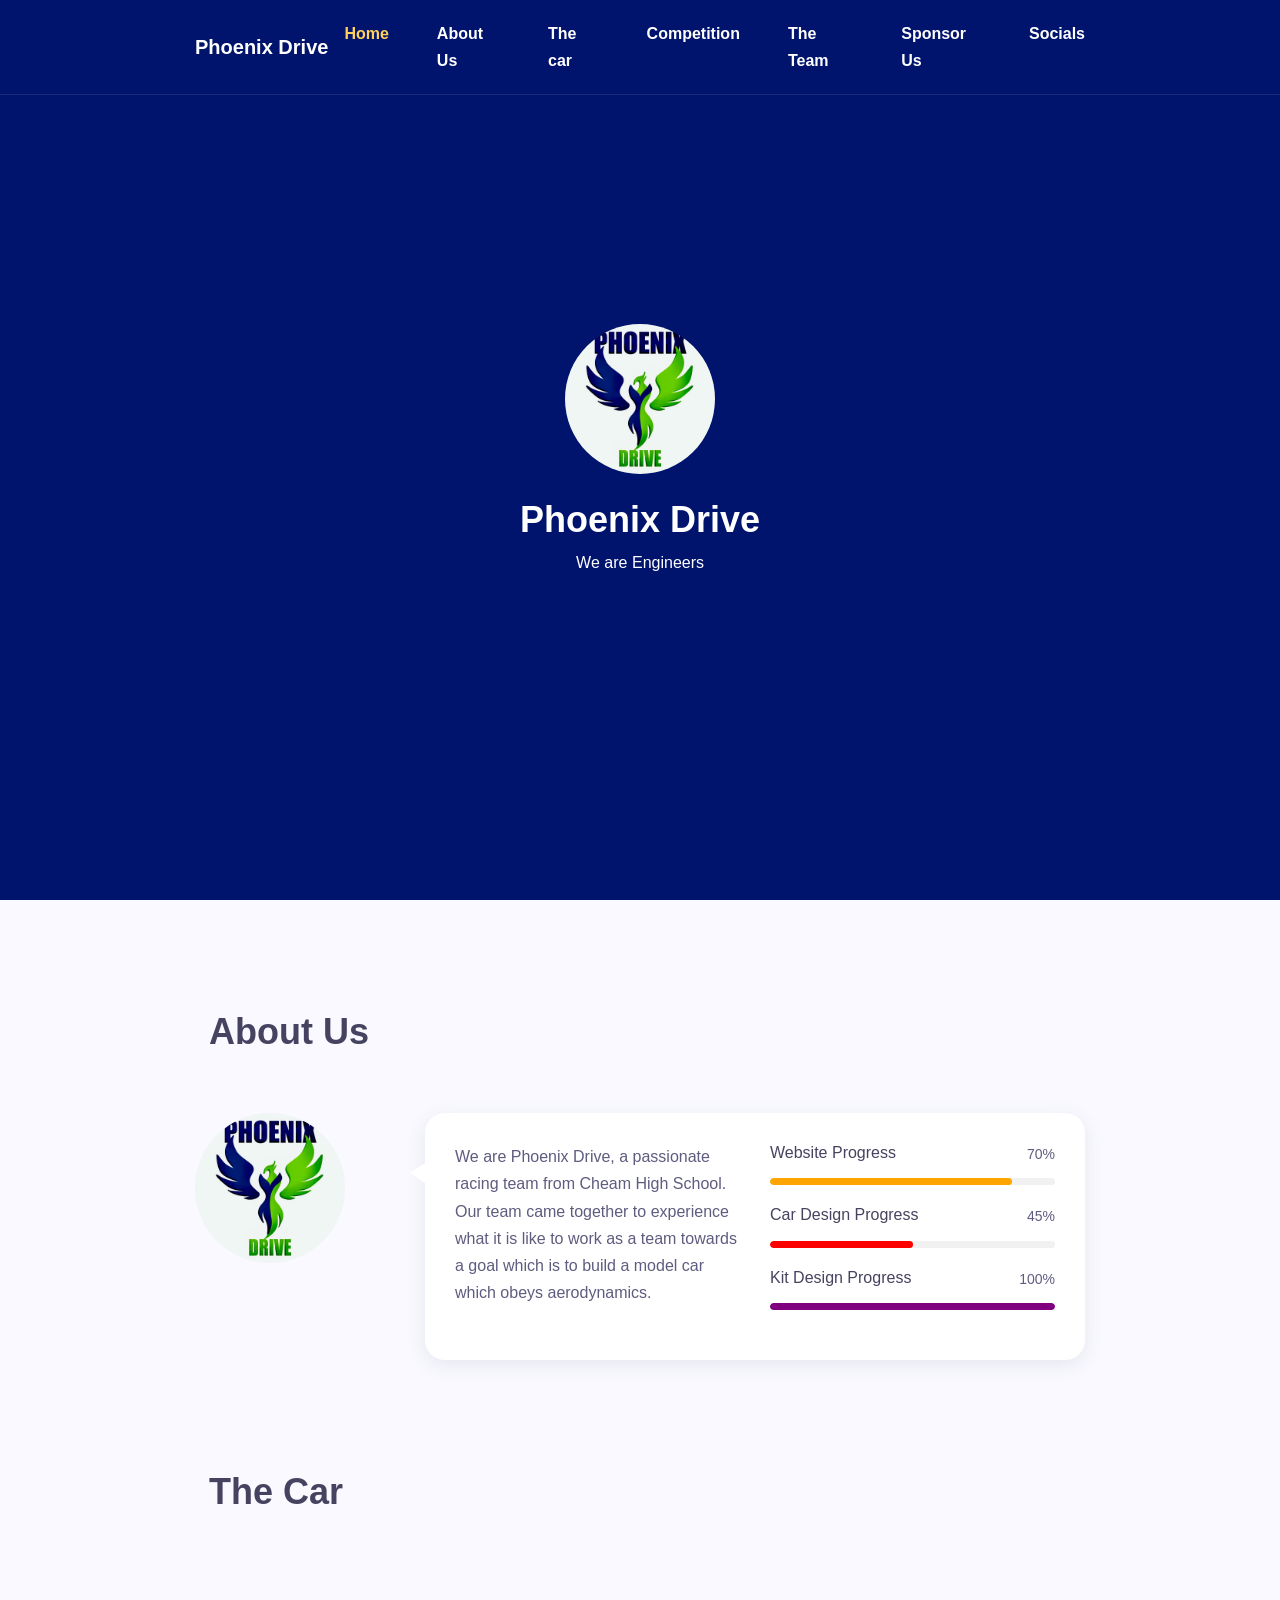
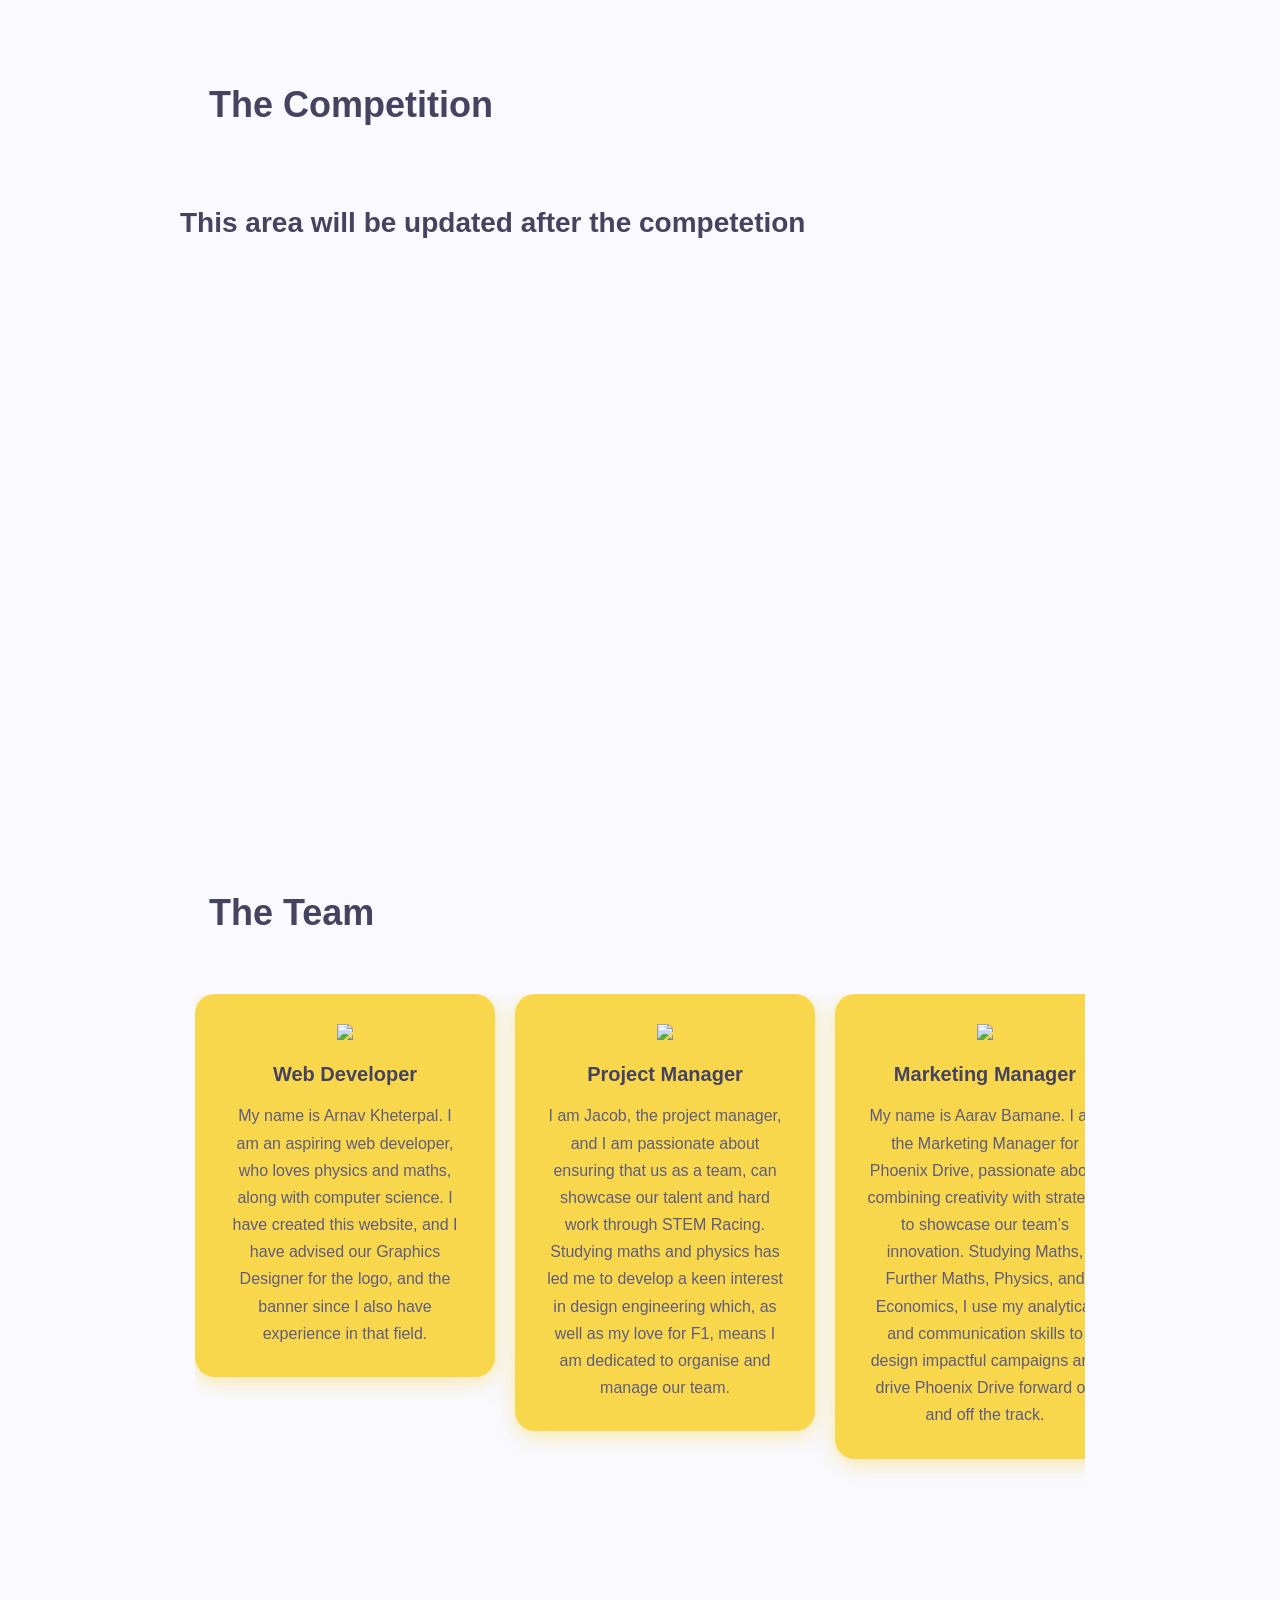
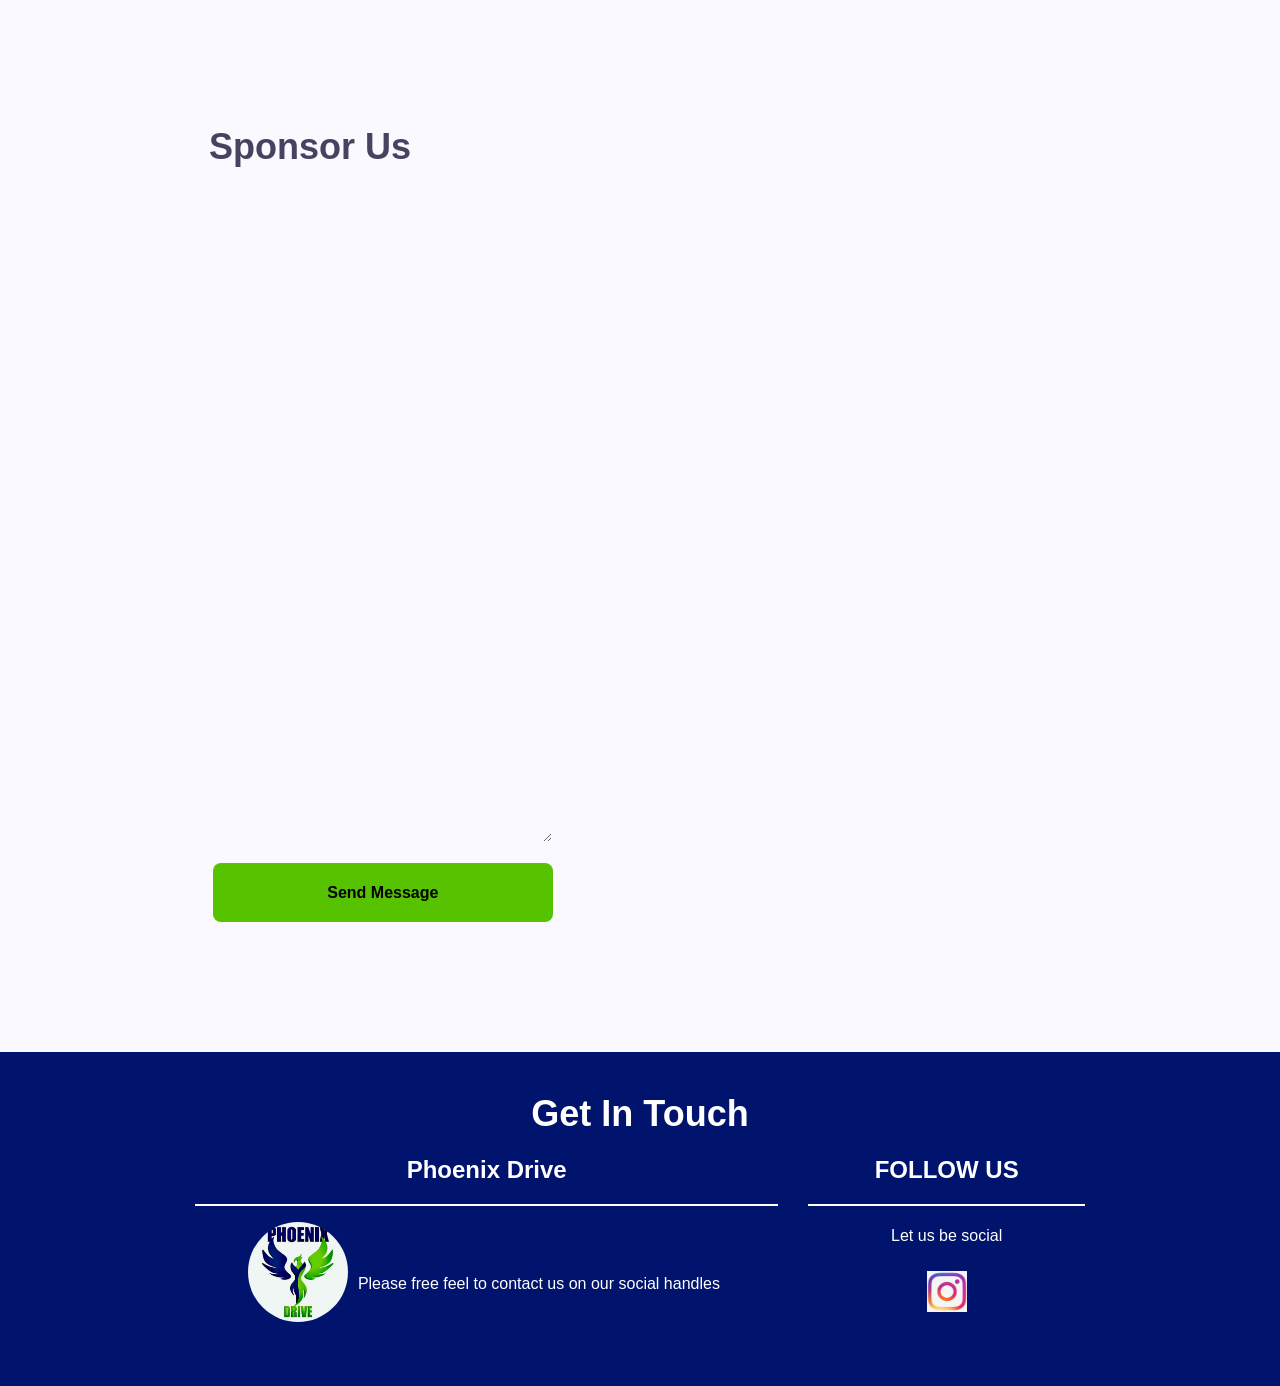
==== commit 11923de4: "Update index.html" ====
--- a/index.html
+++ b/index.html
@@ -20,6 +20,3954 @@
 
 <style type="text/css">
 ============================================================================================ */
+.slick-slider
+{
+    position: relative;
+
+    display: block;
+    box-sizing: border-box;
+
+    -webkit-user-select: none;
+       -moz-user-select: none;
+        -ms-user-select: none;
+            user-select: none;
+
+    -webkit-touch-callout: none;
+    -khtml-user-select: none;
+    -ms-touch-action: pan-y;
+        touch-action: pan-y;
+    -webkit-tap-highlight-color: transparent;
+}
+
+.slick-list
+{
+    position: relative;
+
+    display: block;
+    overflow: hidden;
+
+    margin: 0;
+    padding: 0;
+}
+.slick-list:focus
+{
+    outline: none;
+}
+.slick-list.dragging
+{
+    cursor: pointer;
+    cursor: hand;
+}
+
+.slick-slider .slick-track,
+.slick-slider .slick-list
+{
+    -webkit-transform: translate3d(0, 0, 0);
+       -moz-transform: translate3d(0, 0, 0);
+        -ms-transform: translate3d(0, 0, 0);
+         -o-transform: translate3d(0, 0, 0);
+            transform: translate3d(0, 0, 0);
+}
+
+.slick-track
+{
+    position: relative;
+    top: 0;
+    left: 0;
+
+    display: block;
+}
+.slick-track:before,
+.slick-track:after
+{
+    display: table;
+
+    content: '';
+}
+.slick-track:after
+{
+    clear: both;
+}
+.slick-loading .slick-track
+{
+    visibility: hidden;
+}
+
+.slick-slide
+{
+    display: none;
+    float: left;
+
+    height: 100%;
+    min-height: 1px;
+}
+[dir='rtl'] .slick-slide
+{
+    float: right;
+}
+.slick-slide img
+{
+    display: block;
+}
+.slick-slide.slick-loading img
+{
+    display: none;
+}
+.slick-slide.dragging img
+{
+    pointer-events: none;
+}
+.slick-initialized .slick-slide
+{
+    display: block;
+}
+.slick-loading .slick-slide
+{
+    visibility: hidden;
+}
+.slick-vertical .slick-slide
+{
+    display: block;
+
+    height: auto;
+
+    border: 1px solid transparent;
+}
+.slick-arrow.slick-hidden {
+    display: none;
+}
+
+@charset 'UTF-8';
+/* Slider */
+.slick-loading .slick-list
+{
+    background: #fff url('../images/ajax-loader.gif') center center no-repeat;
+}
+.fa,.fab,.fal,.far,.fas{-moz-osx-font-smoothing:grayscale;-webkit-font-smoothing:antialiased;display:inline-block;font-style:normal;font-variant:normal;text-rendering:auto;line-height:1}.fa-lg{font-size:1.33333em;line-height:.75em;vertical-align:-.0667em}.fa-xs{font-size:.75em}.fa-sm{font-size:.875em}.fa-1x{font-size:1em}.fa-2x{font-size:2em}.fa-3x{font-size:3em}.fa-4x{font-size:4em}.fa-5x{font-size:5em}.fa-6x{font-size:6em}.fa-7x{font-size:7em}.fa-8x{font-size:8em}.fa-9x{font-size:9em}.fa-10x{font-size:10em}.fa-fw{text-align:center;width:1.25em}.fa-ul{list-style-type:none;margin-left:2.5em;padding-left:0}.fa-ul>li{position:relative}.fa-li{left:-2em;position:absolute;text-align:center;width:2em;line-height:inherit}.fa-border{border:.08em solid #eee;border-radius:.1em;padding:.2em .25em .15em}.fa-pull-left{float:left}.fa-pull-right{float:right}.fa.fa-pull-left,.fab.fa-pull-left,.fal.fa-pull-left,.far.fa-pull-left,.fas.fa-pull-left{margin-right:.3em}.fa.fa-pull-right,.fab.fa-pull-right,.fal.fa-pull-right,.far.fa-pull-right,.fas.fa-pull-right{margin-left:.3em}.fa-spin{animation:fa-spin 2s infinite linear}.fa-pulse{animation:fa-spin 1s infinite steps(8)}@keyframes fa-spin{0%{transform:rotate(0deg)}to{transform:rotate(1turn)}}.fa-rotate-90{-ms-filter:"progid:DXImageTransform.Microsoft.BasicImage(rotation=1)";transform:rotate(90deg)}.fa-rotate-180{-ms-filter:"progid:DXImageTransform.Microsoft.BasicImage(rotation=2)";transform:rotate(180deg)}.fa-rotate-270{-ms-filter:"progid:DXImageTransform.Microsoft.BasicImage(rotation=3)";transform:rotate(270deg)}.fa-flip-horizontal{-ms-filter:"progid:DXImageTransform.Microsoft.BasicImage(rotation=0, mirror=1)";transform:scaleX(-1)}.fa-flip-vertical{transform:scaleY(-1)}.fa-flip-horizontal.fa-flip-vertical,.fa-flip-vertical{-ms-filter:"progid:DXImageTransform.Microsoft.BasicImage(rotation=2, mirror=1)"}.fa-flip-horizontal.fa-flip-vertical{transform:scale(-1)}:root .fa-flip-horizontal,:root .fa-flip-vertical,:root .fa-rotate-90,:root .fa-rotate-180,:root .fa-rotate-270{-webkit-filter:none;filter:none}.fa-stack{display:inline-block;height:2em;line-height:2em;position:relative;vertical-align:middle;width:2.5em}.fa-stack-1x,.fa-stack-2x{left:0;position:absolute;text-align:center;width:100%}.fa-stack-1x{line-height:inherit}.fa-stack-2x{font-size:2em}.fa-inverse{color:#fff}.fa-500px:before{content:"\f26e"}.fa-accessible-icon:before{content:"\f368"}.fa-accusoft:before{content:"\f369"}.fa-acquisitions-incorporated:before{content:"\f6af"}.fa-ad:before{content:"\f641"}.fa-address-book:before{content:"\f2b9"}.fa-address-card:before{content:"\f2bb"}.fa-adjust:before{content:"\f042"}.fa-adn:before{content:"\f170"}.fa-adversal:before{content:"\f36a"}.fa-affiliatetheme:before{content:"\f36b"}.fa-air-freshener:before{content:"\f5d0"}.fa-algolia:before{content:"\f36c"}.fa-align-center:before{content:"\f037"}.fa-align-justify:before{content:"\f039"}.fa-align-left:before{content:"\f036"}.fa-align-right:before{content:"\f038"}.fa-alipay:before{content:"\f642"}.fa-allergies:before{content:"\f461"}.fa-amazon:before{content:"\f270"}.fa-amazon-pay:before{content:"\f42c"}.fa-ambulance:before{content:"\f0f9"}.fa-american-sign-language-interpreting:before{content:"\f2a3"}.fa-amilia:before{content:"\f36d"}.fa-anchor:before{content:"\f13d"}.fa-android:before{content:"\f17b"}.fa-angellist:before{content:"\f209"}.fa-angle-double-down:before{content:"\f103"}.fa-angle-double-left:before{content:"\f100"}.fa-angle-double-right:before{content:"\f101"}.fa-angle-double-up:before{content:"\f102"}.fa-angle-down:before{content:"\f107"}.fa-angle-left:before{content:"\f104"}.fa-angle-right:before{content:"\f105"}.fa-angle-up:before{content:"\f106"}.fa-angry:before{content:"\f556"}.fa-angrycreative:before{content:"\f36e"}.fa-angular:before{content:"\f420"}.fa-ankh:before{content:"\f644"}.fa-app-store:before{content:"\f36f"}.fa-app-store-ios:before{content:"\f370"}.fa-apper:before{content:"\f371"}.fa-apple:before{content:"\f179"}.fa-apple-alt:before{content:"\f5d1"}.fa-apple-pay:before{content:"\f415"}.fa-archive:before{content:"\f187"}.fa-archway:before{content:"\f557"}.fa-arrow-alt-circle-down:before{content:"\f358"}.fa-arrow-alt-circle-left:before{content:"\f359"}.fa-arrow-alt-circle-right:before{content:"\f35a"}.fa-arrow-alt-circle-up:before{content:"\f35b"}.fa-arrow-circle-down:before{content:"\f0ab"}.fa-arrow-circle-left:before{content:"\f0a8"}.fa-arrow-circle-right:before{content:"\f0a9"}.fa-arrow-circle-up:before{content:"\f0aa"}.fa-arrow-down:before{content:"\f063"}.fa-arrow-left:before{content:"\f060"}.fa-arrow-right:before{content:"\f061"}.fa-arrow-up:before{content:"\f062"}.fa-arrows-alt:before{content:"\f0b2"}.fa-arrows-alt-h:before{content:"\f337"}.fa-arrows-alt-v:before{content:"\f338"}.fa-assistive-listening-systems:before{content:"\f2a2"}.fa-asterisk:before{content:"\f069"}.fa-asymmetrik:before{content:"\f372"}.fa-at:before{content:"\f1fa"}.fa-atlas:before{content:"\f558"}.fa-atom:before{content:"\f5d2"}.fa-audible:before{content:"\f373"}.fa-audio-description:before{content:"\f29e"}.fa-autoprefixer:before{content:"\f41c"}.fa-avianex:before{content:"\f374"}.fa-aviato:before{content:"\f421"}.fa-award:before{content:"\f559"}.fa-aws:before{content:"\f375"}.fa-backspace:before{content:"\f55a"}.fa-backward:before{content:"\f04a"}.fa-balance-scale:before{content:"\f24e"}.fa-ban:before{content:"\f05e"}.fa-band-aid:before{content:"\f462"}.fa-bandcamp:before{content:"\f2d5"}.fa-barcode:before{content:"\f02a"}.fa-bars:before{content:"\f0c9"}.fa-baseball-ball:before{content:"\f433"}.fa-basketball-ball:before{content:"\f434"}.fa-bath:before{content:"\f2cd"}.fa-battery-empty:before{content:"\f244"}.fa-battery-full:before{content:"\f240"}.fa-battery-half:before{content:"\f242"}.fa-battery-quarter:before{content:"\f243"}.fa-battery-three-quarters:before{content:"\f241"}.fa-bed:before{content:"\f236"}.fa-beer:before{content:"\f0fc"}.fa-behance:before{content:"\f1b4"}.fa-behance-square:before{content:"\f1b5"}.fa-bell:before{content:"\f0f3"}.fa-bell-slash:before{content:"\f1f6"}.fa-bezier-curve:before{content:"\f55b"}.fa-bible:before{content:"\f647"}.fa-bicycle:before{content:"\f206"}.fa-bimobject:before{content:"\f378"}.fa-binoculars:before{content:"\f1e5"}.fa-birthday-cake:before{content:"\f1fd"}.fa-bitbucket:before{content:"\f171"}.fa-bitcoin:before{content:"\f379"}.fa-bity:before{content:"\f37a"}.fa-black-tie:before{content:"\f27e"}.fa-blackberry:before{content:"\f37b"}.fa-blender:before{content:"\f517"}.fa-blender-phone:before{content:"\f6b6"}.fa-blind:before{content:"\f29d"}.fa-blogger:before{content:"\f37c"}.fa-blogger-b:before{content:"\f37d"}.fa-bluetooth:before{content:"\f293"}.fa-bluetooth-b:before{content:"\f294"}.fa-bold:before{content:"\f032"}.fa-bolt:before{content:"\f0e7"}.fa-bomb:before{content:"\f1e2"}.fa-bone:before{content:"\f5d7"}.fa-bong:before{content:"\f55c"}.fa-book:before{content:"\f02d"}.fa-book-dead:before{content:"\f6b7"}.fa-book-open:before{content:"\f518"}.fa-book-reader:before{content:"\f5da"}.fa-bookmark:before{content:"\f02e"}.fa-bowling-ball:before{content:"\f436"}.fa-box:before{content:"\f466"}.fa-box-open:before{content:"\f49e"}.fa-boxes:before{content:"\f468"}.fa-braille:before{content:"\f2a1"}.fa-brain:before{content:"\f5dc"}.fa-briefcase:before{content:"\f0b1"}.fa-briefcase-medical:before{content:"\f469"}.fa-broadcast-tower:before{content:"\f519"}.fa-broom:before{content:"\f51a"}.fa-brush:before{content:"\f55d"}.fa-btc:before{content:"\f15a"}.fa-bug:before{content:"\f188"}.fa-building:before{content:"\f1ad"}.fa-bullhorn:before{content:"\f0a1"}.fa-bullseye:before{content:"\f140"}.fa-burn:before{content:"\f46a"}.fa-buromobelexperte:before{content:"\f37f"}.fa-bus:before{content:"\f207"}.fa-bus-alt:before{content:"\f55e"}.fa-business-time:before{content:"\f64a"}.fa-buysellads:before{content:"\f20d"}.fa-calculator:before{content:"\f1ec"}.fa-calendar:before{content:"\f133"}.fa-calendar-alt:before{content:"\f073"}.fa-calendar-check:before{content:"\f274"}.fa-calendar-minus:before{content:"\f272"}.fa-calendar-plus:before{content:"\f271"}.fa-calendar-times:before{content:"\f273"}.fa-camera:before{content:"\f030"}.fa-camera-retro:before{content:"\f083"}.fa-campground:before{content:"\f6bb"}.fa-cannabis:before{content:"\f55f"}.fa-capsules:before{content:"\f46b"}.fa-car:before{content:"\f1b9"}.fa-car-alt:before{content:"\f5de"}.fa-car-battery:before{content:"\f5df"}.fa-car-crash:before{content:"\f5e1"}.fa-car-side:before{content:"\f5e4"}.fa-caret-down:before{content:"\f0d7"}.fa-caret-left:before{content:"\f0d9"}.fa-caret-right:before{content:"\f0da"}.fa-caret-square-down:before{content:"\f150"}.fa-caret-square-left:before{content:"\f191"}.fa-caret-square-right:before{content:"\f152"}.fa-caret-square-up:before{content:"\f151"}.fa-caret-up:before{content:"\f0d8"}.fa-cart-arrow-down:before{content:"\f218"}.fa-cart-plus:before{content:"\f217"}.fa-cat:before{content:"\f6be"}.fa-cc-amazon-pay:before{content:"\f42d"}.fa-cc-amex:before{content:"\f1f3"}.fa-cc-apple-pay:before{content:"\f416"}.fa-cc-diners-club:before{content:"\f24c"}.fa-cc-discover:before{content:"\f1f2"}.fa-cc-jcb:before{content:"\f24b"}.fa-cc-mastercard:before{content:"\f1f1"}.fa-cc-paypal:before{content:"\f1f4"}.fa-cc-stripe:before{content:"\f1f5"}.fa-cc-visa:before{content:"\f1f0"}.fa-centercode:before{content:"\f380"}.fa-certificate:before{content:"\f0a3"}.fa-chair:before{content:"\f6c0"}.fa-chalkboard:before{content:"\f51b"}.fa-chalkboard-teacher:before{content:"\f51c"}.fa-charging-station:before{content:"\f5e7"}.fa-chart-area:before{content:"\f1fe"}.fa-chart-bar:before{content:"\f080"}.fa-chart-line:before{content:"\f201"}.fa-chart-pie:before{content:"\f200"}.fa-check:before{content:"\f00c"}.fa-check-circle:before{content:"\f058"}.fa-check-double:before{content:"\f560"}.fa-check-square:before{content:"\f14a"}.fa-chess:before{content:"\f439"}.fa-chess-bishop:before{content:"\f43a"}.fa-chess-board:before{content:"\f43c"}.fa-chess-king:before{content:"\f43f"}.fa-chess-knight:before{content:"\f441"}.fa-chess-pawn:before{content:"\f443"}.fa-chess-queen:before{content:"\f445"}.fa-chess-rook:before{content:"\f447"}.fa-chevron-circle-down:before{content:"\f13a"}.fa-chevron-circle-left:before{content:"\f137"}.fa-chevron-circle-right:before{content:"\f138"}.fa-chevron-circle-up:before{content:"\f139"}.fa-chevron-down:before{content:"\f078"}.fa-chevron-left:before{content:"\f053"}.fa-chevron-right:before{content:"\f054"}.fa-chevron-up:before{content:"\f077"}.fa-child:before{content:"\f1ae"}.fa-chrome:before{content:"\f268"}.fa-church:before{content:"\f51d"}.fa-circle:before{content:"\f111"}.fa-circle-notch:before{content:"\f1ce"}.fa-city:before{content:"\f64f"}.fa-clipboard:before{content:"\f328"}.fa-clipboard-check:before{content:"\f46c"}.fa-clipboard-list:before{content:"\f46d"}.fa-clock:before{content:"\f017"}.fa-clone:before{content:"\f24d"}.fa-closed-captioning:before{content:"\f20a"}.fa-cloud:before{content:"\f0c2"}.fa-cloud-download-alt:before{content:"\f381"}.fa-cloud-meatball:before{content:"\f73b"}.fa-cloud-moon:before{content:"\f6c3"}.fa-cloud-moon-rain:before{content:"\f73c"}.fa-cloud-rain:before{content:"\f73d"}.fa-cloud-showers-heavy:before{content:"\f740"}.fa-cloud-sun:before{content:"\f6c4"}.fa-cloud-sun-rain:before{content:"\f743"}.fa-cloud-upload-alt:before{content:"\f382"}.fa-cloudscale:before{content:"\f383"}.fa-cloudsmith:before{content:"\f384"}.fa-cloudversify:before{content:"\f385"}.fa-cocktail:before{content:"\f561"}.fa-code:before{content:"\f121"}.fa-code-branch:before{content:"\f126"}.fa-codepen:before{content:"\f1cb"}.fa-codiepie:before{content:"\f284"}.fa-coffee:before{content:"\f0f4"}.fa-cog:before{content:"\f013"}.fa-cogs:before{content:"\f085"}.fa-coins:before{content:"\f51e"}.fa-columns:before{content:"\f0db"}.fa-comment:before{content:"\f075"}.fa-comment-alt:before{content:"\f27a"}.fa-comment-dollar:before{content:"\f651"}.fa-comment-dots:before{content:"\f4ad"}.fa-comment-slash:before{content:"\f4b3"}.fa-comments:before{content:"\f086"}.fa-comments-dollar:before{content:"\f653"}.fa-compact-disc:before{content:"\f51f"}.fa-compass:before{content:"\f14e"}.fa-compress:before{content:"\f066"}.fa-concierge-bell:before{content:"\f562"}.fa-connectdevelop:before{content:"\f20e"}.fa-contao:before{content:"\f26d"}.fa-cookie:before{content:"\f563"}.fa-cookie-bite:before{content:"\f564"}.fa-copy:before{content:"\f0c5"}.fa-copyright:before{content:"\f1f9"}.fa-couch:before{content:"\f4b8"}.fa-cpanel:before{content:"\f388"}.fa-creative-commons:before{content:"\f25e"}.fa-creative-commons-by:before{content:"\f4e7"}.fa-creative-commons-nc:before{content:"\f4e8"}.fa-creative-commons-nc-eu:before{content:"\f4e9"}.fa-creative-commons-nc-jp:before{content:"\f4ea"}.fa-creative-commons-nd:before{content:"\f4eb"}.fa-creative-commons-pd:before{content:"\f4ec"}.fa-creative-commons-pd-alt:before{content:"\f4ed"}.fa-creative-commons-remix:before{content:"\f4ee"}.fa-creative-commons-sa:before{content:"\f4ef"}.fa-creative-commons-sampling:before{content:"\f4f0"}.fa-creative-commons-sampling-plus:before{content:"\f4f1"}.fa-creative-commons-share:before{content:"\f4f2"}.fa-creative-commons-zero:before{content:"\f4f3"}.fa-credit-card:before{content:"\f09d"}.fa-critical-role:before{content:"\f6c9"}.fa-crop:before{content:"\f125"}.fa-crop-alt:before{content:"\f565"}.fa-cross:before{content:"\f654"}.fa-crosshairs:before{content:"\f05b"}.fa-crow:before{content:"\f520"}.fa-crown:before{content:"\f521"}.fa-css3:before{content:"\f13c"}.fa-css3-alt:before{content:"\f38b"}.fa-cube:before{content:"\f1b2"}.fa-cubes:before{content:"\f1b3"}.fa-cut:before{content:"\f0c4"}.fa-cuttlefish:before{content:"\f38c"}.fa-d-and-d:before{content:"\f38d"}.fa-d-and-d-beyond:before{content:"\f6ca"}.fa-dashcube:before{content:"\f210"}.fa-database:before{content:"\f1c0"}.fa-deaf:before{content:"\f2a4"}.fa-delicious:before{content:"\f1a5"}.fa-democrat:before{content:"\f747"}.fa-deploydog:before{content:"\f38e"}.fa-deskpro:before{content:"\f38f"}.fa-desktop:before{content:"\f108"}.fa-dev:before{content:"\f6cc"}.fa-deviantart:before{content:"\f1bd"}.fa-dharmachakra:before{content:"\f655"}.fa-diagnoses:before{content:"\f470"}.fa-dice:before{content:"\f522"}.fa-dice-d20:before{content:"\f6cf"}.fa-dice-d6:before{content:"\f6d1"}.fa-dice-five:before{content:"\f523"}.fa-dice-four:before{content:"\f524"}.fa-dice-one:before{content:"\f525"}.fa-dice-six:before{content:"\f526"}.fa-dice-three:before{content:"\f527"}.fa-dice-two:before{content:"\f528"}.fa-digg:before{content:"\f1a6"}.fa-digital-ocean:before{content:"\f391"}.fa-digital-tachograph:before{content:"\f566"}.fa-directions:before{content:"\f5eb"}.fa-discord:before{content:"\f392"}.fa-discourse:before{content:"\f393"}.fa-divide:before{content:"\f529"}.fa-dizzy:before{content:"\f567"}.fa-dna:before{content:"\f471"}.fa-dochub:before{content:"\f394"}.fa-docker:before{content:"\f395"}.fa-dog:before{content:"\f6d3"}.fa-dollar-sign:before{content:"\f155"}.fa-dolly:before{content:"\f472"}.fa-dolly-flatbed:before{content:"\f474"}.fa-donate:before{content:"\f4b9"}.fa-door-closed:before{content:"\f52a"}.fa-door-open:before{content:"\f52b"}.fa-dot-circle:before{content:"\f192"}.fa-dove:before{content:"\f4ba"}.fa-download:before{content:"\f019"}.fa-draft2digital:before{content:"\f396"}.fa-drafting-compass:before{content:"\f568"}.fa-dragon:before{content:"\f6d5"}.fa-draw-polygon:before{content:"\f5ee"}.fa-dribbble:before{content:"\f17d"}.fa-dribbble-square:before{content:"\f397"}.fa-dropbox:before{content:"\f16b"}.fa-drum:before{content:"\f569"}.fa-drum-steelpan:before{content:"\f56a"}.fa-drumstick-bite:before{content:"\f6d7"}.fa-drupal:before{content:"\f1a9"}.fa-dumbbell:before{content:"\f44b"}.fa-dungeon:before{content:"\f6d9"}.fa-dyalog:before{content:"\f399"}.fa-earlybirds:before{content:"\f39a"}.fa-ebay:before{content:"\f4f4"}.fa-edge:before{content:"\f282"}.fa-edit:before{content:"\f044"}.fa-eject:before{content:"\f052"}.fa-elementor:before{content:"\f430"}.fa-ellipsis-h:before{content:"\f141"}.fa-ellipsis-v:before{content:"\f142"}.fa-ello:before{content:"\f5f1"}.fa-ember:before{content:"\f423"}.fa-empire:before{content:"\f1d1"}.fa-envelope:before{content:"\f0e0"}.fa-envelope-open:before{content:"\f2b6"}.fa-envelope-open-text:before{content:"\f658"}.fa-envelope-square:before{content:"\f199"}.fa-envira:before{content:"\f299"}.fa-equals:before{content:"\f52c"}.fa-eraser:before{content:"\f12d"}.fa-erlang:before{content:"\f39d"}.fa-ethereum:before{content:"\f42e"}.fa-etsy:before{content:"\f2d7"}.fa-euro-sign:before{content:"\f153"}.fa-exchange-alt:before{content:"\f362"}.fa-exclamation:before{content:"\f12a"}.fa-exclamation-circle:before{content:"\f06a"}.fa-exclamation-triangle:before{content:"\f071"}.fa-expand:before{content:"\f065"}.fa-expand-arrows-alt:before{content:"\f31e"}.fa-expeditedssl:before{content:"\f23e"}.fa-external-link-alt:before{content:"\f35d"}.fa-external-link-square-alt:before{content:"\f360"}.fa-eye:before{content:"\f06e"}.fa-eye-dropper:before{content:"\f1fb"}.fa-eye-slash:before{content:"\f070"}.fa-facebook:before{content:"\f09a"}.fa-facebook-f:before{content:"\f39e"}.fa-facebook-messenger:before{content:"\f39f"}.fa-facebook-square:before{content:"\f082"}.fa-fantasy-flight-games:before{content:"\f6dc"}.fa-fast-backward:before{content:"\f049"}.fa-fast-forward:before{content:"\f050"}.fa-fax:before{content:"\f1ac"}.fa-feather:before{content:"\f52d"}.fa-feather-alt:before{content:"\f56b"}.fa-female:before{content:"\f182"}.fa-fighter-jet:before{content:"\f0fb"}.fa-file:before{content:"\f15b"}.fa-file-alt:before{content:"\f15c"}.fa-file-archive:before{content:"\f1c6"}.fa-file-audio:before{content:"\f1c7"}.fa-file-code:before{content:"\f1c9"}.fa-file-contract:before{content:"\f56c"}.fa-file-csv:before{content:"\f6dd"}.fa-file-download:before{content:"\f56d"}.fa-file-excel:before{content:"\f1c3"}.fa-file-export:before{content:"\f56e"}.fa-file-image:before{content:"\f1c5"}.fa-file-import:before{content:"\f56f"}.fa-file-invoice:before{content:"\f570"}.fa-file-invoice-dollar:before{content:"\f571"}.fa-file-medical:before{content:"\f477"}.fa-file-medical-alt:before{content:"\f478"}.fa-file-pdf:before{content:"\f1c1"}.fa-file-powerpoint:before{content:"\f1c4"}.fa-file-prescription:before{content:"\f572"}.fa-file-signature:before{content:"\f573"}.fa-file-upload:before{content:"\f574"}.fa-file-video:before{content:"\f1c8"}.fa-file-word:before{content:"\f1c2"}.fa-fill:before{content:"\f575"}.fa-fill-drip:before{content:"\f576"}.fa-film:before{content:"\f008"}.fa-filter:before{content:"\f0b0"}.fa-fingerprint:before{content:"\f577"}.fa-fire:before{content:"\f06d"}.fa-fire-extinguisher:before{content:"\f134"}.fa-firefox:before{content:"\f269"}.fa-first-aid:before{content:"\f479"}.fa-first-order:before{content:"\f2b0"}.fa-first-order-alt:before{content:"\f50a"}.fa-firstdraft:before{content:"\f3a1"}.fa-fish:before{content:"\f578"}.fa-fist-raised:before{content:"\f6de"}.fa-flag:before{content:"\f024"}.fa-flag-checkered:before{content:"\f11e"}.fa-flag-usa:before{content:"\f74d"}.fa-flask:before{content:"\f0c3"}.fa-flickr:before{content:"\f16e"}.fa-flipboard:before{content:"\f44d"}.fa-flushed:before{content:"\f579"}.fa-fly:before{content:"\f417"}.fa-folder:before{content:"\f07b"}.fa-folder-minus:before{content:"\f65d"}.fa-folder-open:before{content:"\f07c"}.fa-folder-plus:before{content:"\f65e"}.fa-font:before{content:"\f031"}.fa-font-awesome:before{content:"\f2b4"}.fa-font-awesome-alt:before{content:"\f35c"}.fa-font-awesome-flag:before{content:"\f425"}.fa-font-awesome-logo-full:before{content:"\f4e6"}.fa-fonticons:before{content:"\f280"}.fa-fonticons-fi:before{content:"\f3a2"}.fa-football-ball:before{content:"\f44e"}.fa-fort-awesome:before{content:"\f286"}.fa-fort-awesome-alt:before{content:"\f3a3"}.fa-forumbee:before{content:"\f211"}.fa-forward:before{content:"\f04e"}.fa-foursquare:before{content:"\f180"}.fa-free-code-camp:before{content:"\f2c5"}.fa-freebsd:before{content:"\f3a4"}.fa-frog:before{content:"\f52e"}.fa-frown:before{content:"\f119"}.fa-frown-open:before{content:"\f57a"}.fa-fulcrum:before{content:"\f50b"}.fa-funnel-dollar:before{content:"\f662"}.fa-futbol:before{content:"\f1e3"}.fa-galactic-republic:before{content:"\f50c"}.fa-galactic-senate:before{content:"\f50d"}.fa-gamepad:before{content:"\f11b"}.fa-gas-pump:before{content:"\f52f"}.fa-gavel:before{content:"\f0e3"}.fa-gem:before{content:"\f3a5"}.fa-genderless:before{content:"\f22d"}.fa-get-pocket:before{content:"\f265"}.fa-gg:before{content:"\f260"}.fa-gg-circle:before{content:"\f261"}.fa-ghost:before{content:"\f6e2"}.fa-gift:before{content:"\f06b"}.fa-git:before{content:"\f1d3"}.fa-git-square:before{content:"\f1d2"}.fa-github:before{content:"\f09b"}.fa-github-alt:before{content:"\f113"}.fa-github-square:before{content:"\f092"}.fa-gitkraken:before{content:"\f3a6"}.fa-gitlab:before{content:"\f296"}.fa-gitter:before{content:"\f426"}.fa-glass-martini:before{content:"\f000"}.fa-glass-martini-alt:before{content:"\f57b"}.fa-glasses:before{content:"\f530"}.fa-glide:before{content:"\f2a5"}.fa-glide-g:before{content:"\f2a6"}.fa-globe:before{content:"\f0ac"}.fa-globe-africa:before{content:"\f57c"}.fa-globe-americas:before{content:"\f57d"}.fa-globe-asia:before{content:"\f57e"}.fa-gofore:before{content:"\f3a7"}.fa-golf-ball:before{content:"\f450"}.fa-goodreads:before{content:"\f3a8"}.fa-goodreads-g:before{content:"\f3a9"}.fa-google:before{content:"\f1a0"}.fa-google-drive:before{content:"\f3aa"}.fa-google-play:before{content:"\f3ab"}.fa-google-plus:before{content:"\f2b3"}.fa-google-plus-g:before{content:"\f0d5"}.fa-google-plus-square:before{content:"\f0d4"}.fa-google-wallet:before{content:"\f1ee"}.fa-gopuram:before{content:"\f664"}.fa-graduation-cap:before{content:"\f19d"}.fa-gratipay:before{content:"\f184"}.fa-grav:before{content:"\f2d6"}.fa-greater-than:before{content:"\f531"}.fa-greater-than-equal:before{content:"\f532"}.fa-grimace:before{content:"\f57f"}.fa-grin:before{content:"\f580"}.fa-grin-alt:before{content:"\f581"}.fa-grin-beam:before{content:"\f582"}.fa-grin-beam-sweat:before{content:"\f583"}.fa-grin-hearts:before{content:"\f584"}.fa-grin-squint:before{content:"\f585"}.fa-grin-squint-tears:before{content:"\f586"}.fa-grin-stars:before{content:"\f587"}.fa-grin-tears:before{content:"\f588"}.fa-grin-tongue:before{content:"\f589"}.fa-grin-tongue-squint:before{content:"\f58a"}.fa-grin-tongue-wink:before{content:"\f58b"}.fa-grin-wink:before{content:"\f58c"}.fa-grip-horizontal:before{content:"\f58d"}.fa-grip-vertical:before{content:"\f58e"}.fa-gripfire:before{content:"\f3ac"}.fa-grunt:before{content:"\f3ad"}.fa-gulp:before{content:"\f3ae"}.fa-h-square:before{content:"\f0fd"}.fa-hacker-news:before{content:"\f1d4"}.fa-hacker-news-square:before{content:"\f3af"}.fa-hackerrank:before{content:"\f5f7"}.fa-hammer:before{content:"\f6e3"}.fa-hamsa:before{content:"\f665"}.fa-hand-holding:before{content:"\f4bd"}.fa-hand-holding-heart:before{content:"\f4be"}.fa-hand-holding-usd:before{content:"\f4c0"}.fa-hand-lizard:before{content:"\f258"}.fa-hand-paper:before{content:"\f256"}.fa-hand-peace:before{content:"\f25b"}.fa-hand-point-down:before{content:"\f0a7"}.fa-hand-point-left:before{content:"\f0a5"}.fa-hand-point-right:before{content:"\f0a4"}.fa-hand-point-up:before{content:"\f0a6"}.fa-hand-pointer:before{content:"\f25a"}.fa-hand-rock:before{content:"\f255"}.fa-hand-scissors:before{content:"\f257"}.fa-hand-spock:before{content:"\f259"}.fa-hands:before{content:"\f4c2"}.fa-hands-helping:before{content:"\f4c4"}.fa-handshake:before{content:"\f2b5"}.fa-hanukiah:before{content:"\f6e6"}.fa-hashtag:before{content:"\f292"}.fa-hat-wizard:before{content:"\f6e8"}.fa-haykal:before{content:"\f666"}.fa-hdd:before{content:"\f0a0"}.fa-heading:before{content:"\f1dc"}.fa-headphones:before{content:"\f025"}.fa-headphones-alt:before{content:"\f58f"}.fa-headset:before{content:"\f590"}.fa-heart:before{content:"\f004"}.fa-heartbeat:before{content:"\f21e"}.fa-helicopter:before{content:"\f533"}.fa-highlighter:before{content:"\f591"}.fa-hiking:before{content:"\f6ec"}.fa-hippo:before{content:"\f6ed"}.fa-hips:before{content:"\f452"}.fa-hire-a-helper:before{content:"\f3b0"}.fa-history:before{content:"\f1da"}.fa-hockey-puck:before{content:"\f453"}.fa-home:before{content:"\f015"}.fa-hooli:before{content:"\f427"}.fa-hornbill:before{content:"\f592"}.fa-horse:before{content:"\f6f0"}.fa-hospital:before{content:"\f0f8"}.fa-hospital-alt:before{content:"\f47d"}.fa-hospital-symbol:before{content:"\f47e"}.fa-hot-tub:before{content:"\f593"}.fa-hotel:before{content:"\f594"}.fa-hotjar:before{content:"\f3b1"}.fa-hourglass:before{content:"\f254"}.fa-hourglass-end:before{content:"\f253"}.fa-hourglass-half:before{content:"\f252"}.fa-hourglass-start:before{content:"\f251"}.fa-house-damage:before{content:"\f6f1"}.fa-houzz:before{content:"\f27c"}.fa-hryvnia:before{content:"\f6f2"}.fa-html5:before{content:"\f13b"}.fa-hubspot:before{content:"\f3b2"}.fa-i-cursor:before{content:"\f246"}.fa-id-badge:before{content:"\f2c1"}.fa-id-card:before{content:"\f2c2"}.fa-id-card-alt:before{content:"\f47f"}.fa-image:before{content:"\f03e"}.fa-images:before{content:"\f302"}.fa-imdb:before{content:"\f2d8"}.fa-inbox:before{content:"\f01c"}.fa-indent:before{content:"\f03c"}.fa-industry:before{content:"\f275"}.fa-infinity:before{content:"\f534"}.fa-info:before{content:"\f129"}.fa-info-circle:before{content:"\f05a"}.fa-instagram:before{content:"\f16d"}.fa-internet-explorer:before{content:"\f26b"}.fa-ioxhost:before{content:"\f208"}.fa-italic:before{content:"\f033"}.fa-itunes:before{content:"\f3b4"}.fa-itunes-note:before{content:"\f3b5"}.fa-java:before{content:"\f4e4"}.fa-jedi:before{content:"\f669"}.fa-jedi-order:before{content:"\f50e"}.fa-jenkins:before{content:"\f3b6"}.fa-joget:before{content:"\f3b7"}.fa-joint:before{content:"\f595"}.fa-joomla:before{content:"\f1aa"}.fa-journal-whills:before{content:"\f66a"}.fa-js:before{content:"\f3b8"}.fa-js-square:before{content:"\f3b9"}.fa-jsfiddle:before{content:"\f1cc"}.fa-kaaba:before{content:"\f66b"}.fa-kaggle:before{content:"\f5fa"}.fa-key:before{content:"\f084"}.fa-keybase:before{content:"\f4f5"}.fa-keyboard:before{content:"\f11c"}.fa-keycdn:before{content:"\f3ba"}.fa-khanda:before{content:"\f66d"}.fa-kickstarter:before{content:"\f3bb"}.fa-kickstarter-k:before{content:"\f3bc"}.fa-kiss:before{content:"\f596"}.fa-kiss-beam:before{content:"\f597"}.fa-kiss-wink-heart:before{content:"\f598"}.fa-kiwi-bird:before{content:"\f535"}.fa-korvue:before{content:"\f42f"}.fa-landmark:before{content:"\f66f"}.fa-language:before{content:"\f1ab"}.fa-laptop:before{content:"\f109"}.fa-laptop-code:before{content:"\f5fc"}.fa-laravel:before{content:"\f3bd"}.fa-lastfm:before{content:"\f202"}.fa-lastfm-square:before{content:"\f203"}.fa-laugh:before{content:"\f599"}.fa-laugh-beam:before{content:"\f59a"}.fa-laugh-squint:before{content:"\f59b"}.fa-laugh-wink:before{content:"\f59c"}.fa-layer-group:before{content:"\f5fd"}.fa-leaf:before{content:"\f06c"}.fa-leanpub:before{content:"\f212"}.fa-lemon:before{content:"\f094"}.fa-less:before{content:"\f41d"}.fa-less-than:before{content:"\f536"}.fa-less-than-equal:before{content:"\f537"}.fa-level-down-alt:before{content:"\f3be"}.fa-level-up-alt:before{content:"\f3bf"}.fa-life-ring:before{content:"\f1cd"}.fa-lightbulb:before{content:"\f0eb"}.fa-line:before{content:"\f3c0"}.fa-link:before{content:"\f0c1"}.fa-linkedin:before{content:"\f08c"}.fa-linkedin-in:before{content:"\f0e1"}.fa-linode:before{content:"\f2b8"}.fa-linux:before{content:"\f17c"}.fa-lira-sign:before{content:"\f195"}.fa-list:before{content:"\f03a"}.fa-list-alt:before{content:"\f022"}.fa-list-ol:before{content:"\f0cb"}.fa-list-ul:before{content:"\f0ca"}.fa-location-arrow:before{content:"\f124"}.fa-lock:before{content:"\f023"}.fa-lock-open:before{content:"\f3c1"}.fa-long-arrow-alt-down:before{content:"\f309"}.fa-long-arrow-alt-left:before{content:"\f30a"}.fa-long-arrow-alt-right:before{content:"\f30b"}.fa-long-arrow-alt-up:before{content:"\f30c"}.fa-low-vision:before{content:"\f2a8"}.fa-luggage-cart:before{content:"\f59d"}.fa-lyft:before{content:"\f3c3"}.fa-magento:before{content:"\f3c4"}.fa-magic:before{content:"\f0d0"}.fa-magnet:before{content:"\f076"}.fa-mail-bulk:before{content:"\f674"}.fa-mailchimp:before{content:"\f59e"}.fa-male:before{content:"\f183"}.fa-mandalorian:before{content:"\f50f"}.fa-map:before{content:"\f279"}.fa-map-marked:before{content:"\f59f"}.fa-map-marked-alt:before{content:"\f5a0"}.fa-map-marker:before{content:"\f041"}.fa-map-marker-alt:before{content:"\f3c5"}.fa-map-pin:before{content:"\f276"}.fa-map-signs:before{content:"\f277"}.fa-markdown:before{content:"\f60f"}.fa-marker:before{content:"\f5a1"}.fa-mars:before{content:"\f222"}.fa-mars-double:before{content:"\f227"}.fa-mars-stroke:before{content:"\f229"}.fa-mars-stroke-h:before{content:"\f22b"}.fa-mars-stroke-v:before{content:"\f22a"}.fa-mask:before{content:"\f6fa"}.fa-mastodon:before{content:"\f4f6"}.fa-maxcdn:before{content:"\f136"}.fa-medal:before{content:"\f5a2"}.fa-medapps:before{content:"\f3c6"}.fa-medium:before{content:"\f23a"}.fa-medium-m:before{content:"\f3c7"}.fa-medkit:before{content:"\f0fa"}.fa-medrt:before{content:"\f3c8"}.fa-meetup:before{content:"\f2e0"}.fa-megaport:before{content:"\f5a3"}.fa-meh:before{content:"\f11a"}.fa-meh-blank:before{content:"\f5a4"}.fa-meh-rolling-eyes:before{content:"\f5a5"}.fa-memory:before{content:"\f538"}.fa-menorah:before{content:"\f676"}.fa-mercury:before{content:"\f223"}.fa-meteor:before{content:"\f753"}.fa-microchip:before{content:"\f2db"}.fa-microphone:before{content:"\f130"}.fa-microphone-alt:before{content:"\f3c9"}.fa-microphone-alt-slash:before{content:"\f539"}.fa-microphone-slash:before{content:"\f131"}.fa-microscope:before{content:"\f610"}.fa-microsoft:before{content:"\f3ca"}.fa-minus:before{content:"\f068"}.fa-minus-circle:before{content:"\f056"}.fa-minus-square:before{content:"\f146"}.fa-mix:before{content:"\f3cb"}.fa-mixcloud:before{content:"\f289"}.fa-mizuni:before{content:"\f3cc"}.fa-mobile:before{content:"\f10b"}.fa-mobile-alt:before{content:"\f3cd"}.fa-modx:before{content:"\f285"}.fa-monero:before{content:"\f3d0"}.fa-money-bill:before{content:"\f0d6"}.fa-money-bill-alt:before{content:"\f3d1"}.fa-money-bill-wave:before{content:"\f53a"}.fa-money-bill-wave-alt:before{content:"\f53b"}.fa-money-check:before{content:"\f53c"}.fa-money-check-alt:before{content:"\f53d"}.fa-monument:before{content:"\f5a6"}.fa-moon:before{content:"\f186"}.fa-mortar-pestle:before{content:"\f5a7"}.fa-mosque:before{content:"\f678"}.fa-motorcycle:before{content:"\f21c"}.fa-mountain:before{content:"\f6fc"}.fa-mouse-pointer:before{content:"\f245"}.fa-music:before{content:"\f001"}.fa-napster:before{content:"\f3d2"}.fa-neos:before{content:"\f612"}.fa-network-wired:before{content:"\f6ff"}.fa-neuter:before{content:"\f22c"}.fa-newspaper:before{content:"\f1ea"}.fa-nimblr:before{content:"\f5a8"}.fa-nintendo-switch:before{content:"\f418"}.fa-node:before{content:"\f419"}.fa-node-js:before{content:"\f3d3"}.fa-not-equal:before{content:"\f53e"}.fa-notes-medical:before{content:"\f481"}.fa-npm:before{content:"\f3d4"}.fa-ns8:before{content:"\f3d5"}.fa-nutritionix:before{content:"\f3d6"}.fa-object-group:before{content:"\f247"}.fa-object-ungroup:before{content:"\f248"}.fa-odnoklassniki:before{content:"\f263"}.fa-odnoklassniki-square:before{content:"\f264"}.fa-oil-can:before{content:"\f613"}.fa-old-republic:before{content:"\f510"}.fa-om:before{content:"\f679"}.fa-opencart:before{content:"\f23d"}.fa-openid:before{content:"\f19b"}.fa-opera:before{content:"\f26a"}.fa-optin-monster:before{content:"\f23c"}.fa-osi:before{content:"\f41a"}.fa-otter:before{content:"\f700"}.fa-outdent:before{content:"\f03b"}.fa-page4:before{content:"\f3d7"}.fa-pagelines:before{content:"\f18c"}.fa-paint-brush:before{content:"\f1fc"}.fa-paint-roller:before{content:"\f5aa"}.fa-palette:before{content:"\f53f"}.fa-palfed:before{content:"\f3d8"}.fa-pallet:before{content:"\f482"}.fa-paper-plane:before{content:"\f1d8"}.fa-paperclip:before{content:"\f0c6"}.fa-parachute-box:before{content:"\f4cd"}.fa-paragraph:before{content:"\f1dd"}.fa-parking:before{content:"\f540"}.fa-passport:before{content:"\f5ab"}.fa-pastafarianism:before{content:"\f67b"}.fa-paste:before{content:"\f0ea"}.fa-patreon:before{content:"\f3d9"}.fa-pause:before{content:"\f04c"}.fa-pause-circle:before{content:"\f28b"}.fa-paw:before{content:"\f1b0"}.fa-paypal:before{content:"\f1ed"}.fa-peace:before{content:"\f67c"}.fa-pen:before{content:"\f304"}.fa-pen-alt:before{content:"\f305"}.fa-pen-fancy:before{content:"\f5ac"}.fa-pen-nib:before{content:"\f5ad"}.fa-pen-square:before{content:"\f14b"}.fa-pencil-alt:before{content:"\f303"}.fa-pencil-ruler:before{content:"\f5ae"}.fa-penny-arcade:before{content:"\f704"}.fa-people-carry:before{content:"\f4ce"}.fa-percent:before{content:"\f295"}.fa-percentage:before{content:"\f541"}.fa-periscope:before{content:"\f3da"}.fa-person-booth:before{content:"\f756"}.fa-phabricator:before{content:"\f3db"}.fa-phoenix-framework:before{content:"\f3dc"}.fa-phoenix-squadron:before{content:"\f511"}.fa-phone:before{content:"\f095"}.fa-phone-slash:before{content:"\f3dd"}.fa-phone-square:before{content:"\f098"}.fa-phone-volume:before{content:"\f2a0"}.fa-php:before{content:"\f457"}.fa-pied-piper:before{content:"\f2ae"}.fa-pied-piper-alt:before{content:"\f1a8"}.fa-pied-piper-hat:before{content:"\f4e5"}.fa-pied-piper-pp:before{content:"\f1a7"}.fa-piggy-bank:before{content:"\f4d3"}.fa-pills:before{content:"\f484"}.fa-pinterest:before{content:"\f0d2"}.fa-pinterest-p:before{content:"\f231"}.fa-pinterest-square:before{content:"\f0d3"}.fa-place-of-worship:before{content:"\f67f"}.fa-plane:before{content:"\f072"}.fa-plane-arrival:before{content:"\f5af"}.fa-plane-departure:before{content:"\f5b0"}.fa-play:before{content:"\f04b"}.fa-play-circle:before{content:"\f144"}.fa-playstation:before{content:"\f3df"}.fa-plug:before{content:"\f1e6"}.fa-plus:before{content:"\f067"}.fa-plus-circle:before{content:"\f055"}.fa-plus-square:before{content:"\f0fe"}.fa-podcast:before{content:"\f2ce"}.fa-poll:before{content:"\f681"}.fa-poll-h:before{content:"\f682"}.fa-poo:before{content:"\f2fe"}.fa-poo-storm:before{content:"\f75a"}.fa-poop:before{content:"\f619"}.fa-portrait:before{content:"\f3e0"}.fa-pound-sign:before{content:"\f154"}.fa-power-off:before{content:"\f011"}.fa-pray:before{content:"\f683"}.fa-praying-hands:before{content:"\f684"}.fa-prescription:before{content:"\f5b1"}.fa-prescription-bottle:before{content:"\f485"}.fa-prescription-bottle-alt:before{content:"\f486"}.fa-print:before{content:"\f02f"}.fa-procedures:before{content:"\f487"}.fa-product-hunt:before{content:"\f288"}.fa-project-diagram:before{content:"\f542"}.fa-pushed:before{content:"\f3e1"}.fa-puzzle-piece:before{content:"\f12e"}.fa-python:before{content:"\f3e2"}.fa-qq:before{content:"\f1d6"}.fa-qrcode:before{content:"\f029"}.fa-question:before{content:"\f128"}.fa-question-circle:before{content:"\f059"}.fa-quidditch:before{content:"\f458"}.fa-quinscape:before{content:"\f459"}.fa-quora:before{content:"\f2c4"}.fa-quote-left:before{content:"\f10d"}.fa-quote-right:before{content:"\f10e"}.fa-quran:before{content:"\f687"}.fa-r-project:before{content:"\f4f7"}.fa-rainbow:before{content:"\f75b"}.fa-random:before{content:"\f074"}.fa-ravelry:before{content:"\f2d9"}.fa-react:before{content:"\f41b"}.fa-reacteurope:before{content:"\f75d"}.fa-readme:before{content:"\f4d5"}.fa-rebel:before{content:"\f1d0"}.fa-receipt:before{content:"\f543"}.fa-recycle:before{content:"\f1b8"}.fa-red-river:before{content:"\f3e3"}.fa-reddit:before{content:"\f1a1"}.fa-reddit-alien:before{content:"\f281"}.fa-reddit-square:before{content:"\f1a2"}.fa-redo:before{content:"\f01e"}.fa-redo-alt:before{content:"\f2f9"}.fa-registered:before{content:"\f25d"}.fa-renren:before{content:"\f18b"}.fa-reply:before{content:"\f3e5"}.fa-reply-all:before{content:"\f122"}.fa-replyd:before{content:"\f3e6"}.fa-republican:before{content:"\f75e"}.fa-researchgate:before{content:"\f4f8"}.fa-resolving:before{content:"\f3e7"}.fa-retweet:before{content:"\f079"}.fa-rev:before{content:"\f5b2"}.fa-ribbon:before{content:"\f4d6"}.fa-ring:before{content:"\f70b"}.fa-road:before{content:"\f018"}.fa-robot:before{content:"\f544"}.fa-rocket:before{content:"\f135"}.fa-rocketchat:before{content:"\f3e8"}.fa-rockrms:before{content:"\f3e9"}.fa-route:before{content:"\f4d7"}.fa-rss:before{content:"\f09e"}.fa-rss-square:before{content:"\f143"}.fa-ruble-sign:before{content:"\f158"}.fa-ruler:before{content:"\f545"}.fa-ruler-combined:before{content:"\f546"}.fa-ruler-horizontal:before{content:"\f547"}.fa-ruler-vertical:before{content:"\f548"}.fa-running:before{content:"\f70c"}.fa-rupee-sign:before{content:"\f156"}.fa-sad-cry:before{content:"\f5b3"}.fa-sad-tear:before{content:"\f5b4"}.fa-safari:before{content:"\f267"}.fa-sass:before{content:"\f41e"}.fa-save:before{content:"\f0c7"}.fa-schlix:before{content:"\f3ea"}.fa-school:before{content:"\f549"}.fa-screwdriver:before{content:"\f54a"}.fa-scribd:before{content:"\f28a"}.fa-scroll:before{content:"\f70e"}.fa-search:before{content:"\f002"}.fa-search-dollar:before{content:"\f688"}.fa-search-location:before{content:"\f689"}.fa-search-minus:before{content:"\f010"}.fa-search-plus:before{content:"\f00e"}.fa-searchengin:before{content:"\f3eb"}.fa-seedling:before{content:"\f4d8"}.fa-sellcast:before{content:"\f2da"}.fa-sellsy:before{content:"\f213"}.fa-server:before{content:"\f233"}.fa-servicestack:before{content:"\f3ec"}.fa-shapes:before{content:"\f61f"}.fa-share:before{content:"\f064"}.fa-share-alt:before{content:"\f1e0"}.fa-share-alt-square:before{content:"\f1e1"}.fa-share-square:before{content:"\f14d"}.fa-shekel-sign:before{content:"\f20b"}.fa-shield-alt:before{content:"\f3ed"}.fa-ship:before{content:"\f21a"}.fa-shipping-fast:before{content:"\f48b"}.fa-shirtsinbulk:before{content:"\f214"}.fa-shoe-prints:before{content:"\f54b"}.fa-shopping-bag:before{content:"\f290"}.fa-shopping-basket:before{content:"\f291"}.fa-shopping-cart:before{content:"\f07a"}.fa-shopware:before{content:"\f5b5"}.fa-shower:before{content:"\f2cc"}.fa-shuttle-van:before{content:"\f5b6"}.fa-sign:before{content:"\f4d9"}.fa-sign-in-alt:before{content:"\f2f6"}.fa-sign-language:before{content:"\f2a7"}.fa-sign-out-alt:before{content:"\f2f5"}.fa-signal:before{content:"\f012"}.fa-signature:before{content:"\f5b7"}.fa-simplybuilt:before{content:"\f215"}.fa-sistrix:before{content:"\f3ee"}.fa-sitemap:before{content:"\f0e8"}.fa-sith:before{content:"\f512"}.fa-skull:before{content:"\f54c"}.fa-skull-crossbones:before{content:"\f714"}.fa-skyatlas:before{content:"\f216"}.fa-skype:before{content:"\f17e"}.fa-slack:before{content:"\f198"}.fa-slack-hash:before{content:"\f3ef"}.fa-slash:before{content:"\f715"}.fa-sliders-h:before{content:"\f1de"}.fa-slideshare:before{content:"\f1e7"}.fa-smile:before{content:"\f118"}.fa-smile-beam:before{content:"\f5b8"}.fa-smile-wink:before{content:"\f4da"}.fa-smog:before{content:"\f75f"}.fa-smoking:before{content:"\f48d"}.fa-smoking-ban:before{content:"\f54d"}.fa-snapchat:before{content:"\f2ab"}.fa-snapchat-ghost:before{content:"\f2ac"}.fa-snapchat-square:before{content:"\f2ad"}.fa-snowflake:before{content:"\f2dc"}.fa-socks:before{content:"\f696"}.fa-solar-panel:before{content:"\f5ba"}.fa-sort:before{content:"\f0dc"}.fa-sort-alpha-down:before{content:"\f15d"}.fa-sort-alpha-up:before{content:"\f15e"}.fa-sort-amount-down:before{content:"\f160"}.fa-sort-amount-up:before{content:"\f161"}.fa-sort-down:before{content:"\f0dd"}.fa-sort-numeric-down:before{content:"\f162"}.fa-sort-numeric-up:before{content:"\f163"}.fa-sort-up:before{content:"\f0de"}.fa-soundcloud:before{content:"\f1be"}.fa-spa:before{content:"\f5bb"}.fa-space-shuttle:before{content:"\f197"}.fa-speakap:before{content:"\f3f3"}.fa-spider:before{content:"\f717"}.fa-spinner:before{content:"\f110"}.fa-splotch:before{content:"\f5bc"}.fa-spotify:before{content:"\f1bc"}.fa-spray-can:before{content:"\f5bd"}.fa-square:before{content:"\f0c8"}.fa-square-full:before{content:"\f45c"}.fa-square-root-alt:before{content:"\f698"}.fa-squarespace:before{content:"\f5be"}.fa-stack-exchange:before{content:"\f18d"}.fa-stack-overflow:before{content:"\f16c"}.fa-stamp:before{content:"\f5bf"}.fa-star:before{content:"\f005"}.fa-star-and-crescent:before{content:"\f699"}.fa-star-half:before{content:"\f089"}.fa-star-half-alt:before{content:"\f5c0"}.fa-star-of-david:before{content:"\f69a"}.fa-star-of-life:before{content:"\f621"}.fa-staylinked:before{content:"\f3f5"}.fa-steam:before{content:"\f1b6"}.fa-steam-square:before{content:"\f1b7"}.fa-steam-symbol:before{content:"\f3f6"}.fa-step-backward:before{content:"\f048"}.fa-step-forward:before{content:"\f051"}.fa-stethoscope:before{content:"\f0f1"}.fa-sticker-mule:before{content:"\f3f7"}.fa-sticky-note:before{content:"\f249"}.fa-stop:before{content:"\f04d"}.fa-stop-circle:before{content:"\f28d"}.fa-stopwatch:before{content:"\f2f2"}.fa-store:before{content:"\f54e"}.fa-store-alt:before{content:"\f54f"}.fa-strava:before{content:"\f428"}.fa-stream:before{content:"\f550"}.fa-street-view:before{content:"\f21d"}.fa-strikethrough:before{content:"\f0cc"}.fa-stripe:before{content:"\f429"}.fa-stripe-s:before{content:"\f42a"}.fa-stroopwafel:before{content:"\f551"}.fa-studiovinari:before{content:"\f3f8"}.fa-stumbleupon:before{content:"\f1a4"}.fa-stumbleupon-circle:before{content:"\f1a3"}.fa-subscript:before{content:"\f12c"}.fa-subway:before{content:"\f239"}.fa-suitcase:before{content:"\f0f2"}.fa-suitcase-rolling:before{content:"\f5c1"}.fa-sun:before{content:"\f185"}.fa-superpowers:before{content:"\f2dd"}.fa-superscript:before{content:"\f12b"}.fa-supple:before{content:"\f3f9"}.fa-surprise:before{content:"\f5c2"}.fa-swatchbook:before{content:"\f5c3"}.fa-swimmer:before{content:"\f5c4"}.fa-swimming-pool:before{content:"\f5c5"}.fa-synagogue:before{content:"\f69b"}.fa-sync:before{content:"\f021"}.fa-sync-alt:before{content:"\f2f1"}.fa-syringe:before{content:"\f48e"}.fa-table:before{content:"\f0ce"}.fa-table-tennis:before{content:"\f45d"}.fa-tablet:before{content:"\f10a"}.fa-tablet-alt:before{content:"\f3fa"}.fa-tablets:before{content:"\f490"}.fa-tachometer-alt:before{content:"\f3fd"}.fa-tag:before{content:"\f02b"}.fa-tags:before{content:"\f02c"}.fa-tape:before{content:"\f4db"}.fa-tasks:before{content:"\f0ae"}.fa-taxi:before{content:"\f1ba"}.fa-teamspeak:before{content:"\f4f9"}.fa-teeth:before{content:"\f62e"}.fa-teeth-open:before{content:"\f62f"}.fa-telegram:before{content:"\f2c6"}.fa-telegram-plane:before{content:"\f3fe"}.fa-temperature-high:before{content:"\f769"}.fa-temperature-low:before{content:"\f76b"}.fa-tencent-weibo:before{content:"\f1d5"}.fa-terminal:before{content:"\f120"}.fa-text-height:before{content:"\f034"}.fa-text-width:before{content:"\f035"}.fa-th:before{content:"\f00a"}.fa-th-large:before{content:"\f009"}.fa-th-list:before{content:"\f00b"}.fa-the-red-yeti:before{content:"\f69d"}.fa-theater-masks:before{content:"\f630"}.fa-themeco:before{content:"\f5c6"}.fa-themeisle:before{content:"\f2b2"}.fa-thermometer:before{content:"\f491"}.fa-thermometer-empty:before{content:"\f2cb"}.fa-thermometer-full:before{content:"\f2c7"}.fa-thermometer-half:before{content:"\f2c9"}.fa-thermometer-quarter:before{content:"\f2ca"}.fa-thermometer-three-quarters:before{content:"\f2c8"}.fa-think-peaks:before{content:"\f731"}.fa-thumbs-down:before{content:"\f165"}.fa-thumbs-up:before{content:"\f164"}.fa-thumbtack:before{content:"\f08d"}.fa-ticket-alt:before{content:"\f3ff"}.fa-times:before{content:"\f00d"}.fa-times-circle:before{content:"\f057"}.fa-tint:before{content:"\f043"}.fa-tint-slash:before{content:"\f5c7"}.fa-tired:before{content:"\f5c8"}.fa-toggle-off:before{content:"\f204"}.fa-toggle-on:before{content:"\f205"}.fa-toilet-paper:before{content:"\f71e"}.fa-toolbox:before{content:"\f552"}.fa-tooth:before{content:"\f5c9"}.fa-torah:before{content:"\f6a0"}.fa-torii-gate:before{content:"\f6a1"}.fa-tractor:before{content:"\f722"}.fa-trade-federation:before{content:"\f513"}.fa-trademark:before{content:"\f25c"}.fa-traffic-light:before{content:"\f637"}.fa-train:before{content:"\f238"}.fa-transgender:before{content:"\f224"}.fa-transgender-alt:before{content:"\f225"}.fa-trash:before{content:"\f1f8"}.fa-trash-alt:before{content:"\f2ed"}.fa-tree:before{content:"\f1bb"}.fa-trello:before{content:"\f181"}.fa-tripadvisor:before{content:"\f262"}.fa-trophy:before{content:"\f091"}.fa-truck:before{content:"\f0d1"}.fa-truck-loading:before{content:"\f4de"}.fa-truck-monster:before{content:"\f63b"}.fa-truck-moving:before{content:"\f4df"}.fa-truck-pickup:before{content:"\f63c"}.fa-tshirt:before{content:"\f553"}.fa-tty:before{content:"\f1e4"}.fa-tumblr:before{content:"\f173"}.fa-tumblr-square:before{content:"\f174"}.fa-tv:before{content:"\f26c"}.fa-twitch:before{content:"\f1e8"}.fa-twitter:before{content:"\f099"}.fa-twitter-square:before{content:"\f081"}.fa-typo3:before{content:"\f42b"}.fa-uber:before{content:"\f402"}.fa-uikit:before{content:"\f403"}.fa-umbrella:before{content:"\f0e9"}.fa-umbrella-beach:before{content:"\f5ca"}.fa-underline:before{content:"\f0cd"}.fa-undo:before{content:"\f0e2"}.fa-undo-alt:before{content:"\f2ea"}.fa-uniregistry:before{content:"\f404"}.fa-universal-access:before{content:"\f29a"}.fa-university:before{content:"\f19c"}.fa-unlink:before{content:"\f127"}.fa-unlock:before{content:"\f09c"}.fa-unlock-alt:before{content:"\f13e"}.fa-untappd:before{content:"\f405"}.fa-upload:before{content:"\f093"}.fa-usb:before{content:"\f287"}.fa-user:before{content:"\f007"}.fa-user-alt:before{content:"\f406"}.fa-user-alt-slash:before{content:"\f4fa"}.fa-user-astronaut:before{content:"\f4fb"}.fa-user-check:before{content:"\f4fc"}.fa-user-circle:before{content:"\f2bd"}.fa-user-clock:before{content:"\f4fd"}.fa-user-cog:before{content:"\f4fe"}.fa-user-edit:before{content:"\f4ff"}.fa-user-friends:before{content:"\f500"}.fa-user-graduate:before{content:"\f501"}.fa-user-injured:before{content:"\f728"}.fa-user-lock:before{content:"\f502"}.fa-user-md:before{content:"\f0f0"}.fa-user-minus:before{content:"\f503"}.fa-user-ninja:before{content:"\f504"}.fa-user-plus:before{content:"\f234"}.fa-user-secret:before{content:"\f21b"}.fa-user-shield:before{content:"\f505"}.fa-user-slash:before{content:"\f506"}.fa-user-tag:before{content:"\f507"}.fa-user-tie:before{content:"\f508"}.fa-user-times:before{content:"\f235"}.fa-users:before{content:"\f0c0"}.fa-users-cog:before{content:"\f509"}.fa-ussunnah:before{content:"\f407"}.fa-utensil-spoon:before{content:"\f2e5"}.fa-utensils:before{content:"\f2e7"}.fa-vaadin:before{content:"\f408"}.fa-vector-square:before{content:"\f5cb"}.fa-venus:before{content:"\f221"}.fa-venus-double:before{content:"\f226"}.fa-venus-mars:before{content:"\f228"}.fa-viacoin:before{content:"\f237"}.fa-viadeo:before{content:"\f2a9"}.fa-viadeo-square:before{content:"\f2aa"}.fa-vial:before{content:"\f492"}.fa-vials:before{content:"\f493"}.fa-viber:before{content:"\f409"}.fa-video:before{content:"\f03d"}.fa-video-slash:before{content:"\f4e2"}.fa-vihara:before{content:"\f6a7"}.fa-vimeo:before{content:"\f40a"}.fa-vimeo-square:before{content:"\f194"}.fa-vimeo-v:before{content:"\f27d"}.fa-vine:before{content:"\f1ca"}.fa-vk:before{content:"\f189"}.fa-vnv:before{content:"\f40b"}.fa-volleyball-ball:before{content:"\f45f"}.fa-volume-down:before{content:"\f027"}.fa-volume-mute:before{content:"\f6a9"}.fa-volume-off:before{content:"\f026"}.fa-volume-up:before{content:"\f028"}.fa-vote-yea:before{content:"\f772"}.fa-vr-cardboard:before{content:"\f729"}.fa-vuejs:before{content:"\f41f"}.fa-walking:before{content:"\f554"}.fa-wallet:before{content:"\f555"}.fa-warehouse:before{content:"\f494"}.fa-water:before{content:"\f773"}.fa-weebly:before{content:"\f5cc"}.fa-weibo:before{content:"\f18a"}.fa-weight:before{content:"\f496"}.fa-weight-hanging:before{content:"\f5cd"}.fa-weixin:before{content:"\f1d7"}.fa-whatsapp:before{content:"\f232"}.fa-whatsapp-square:before{content:"\f40c"}.fa-wheelchair:before{content:"\f193"}.fa-whmcs:before{content:"\f40d"}.fa-wifi:before{content:"\f1eb"}.fa-wikipedia-w:before{content:"\f266"}.fa-wind:before{content:"\f72e"}.fa-window-close:before{content:"\f410"}.fa-window-maximize:before{content:"\f2d0"}.fa-window-minimize:before{content:"\f2d1"}.fa-window-restore:before{content:"\f2d2"}.fa-windows:before{content:"\f17a"}.fa-wine-bottle:before{content:"\f72f"}.fa-wine-glass:before{content:"\f4e3"}.fa-wine-glass-alt:before{content:"\f5ce"}.fa-wix:before{content:"\f5cf"}.fa-wizards-of-the-coast:before{content:"\f730"}.fa-wolf-pack-battalion:before{content:"\f514"}.fa-won-sign:before{content:"\f159"}.fa-wordpress:before{content:"\f19a"}.fa-wordpress-simple:before{content:"\f411"}.fa-wpbeginner:before{content:"\f297"}.fa-wpexplorer:before{content:"\f2de"}.fa-wpforms:before{content:"\f298"}.fa-wpressr:before{content:"\f3e4"}.fa-wrench:before{content:"\f0ad"}.fa-x-ray:before{content:"\f497"}.fa-xbox:before{content:"\f412"}.fa-xing:before{content:"\f168"}.fa-xing-square:before{content:"\f169"}.fa-y-combinator:before{content:"\f23b"}.fa-yahoo:before{content:"\f19e"}.fa-yandex:before{content:"\f413"}.fa-yandex-international:before{content:"\f414"}.fa-yelp:before{content:"\f1e9"}.fa-yen-sign:before{content:"\f157"}.fa-yin-yang:before{content:"\f6ad"}.fa-yoast:before{content:"\f2b1"}.fa-youtube:before{content:"\f167"}.fa-youtube-square:before{content:"\f431"}.fa-zhihu:before{content:"\f63f"}.sr-only{border:0;clip:rect(0,0,0,0);height:1px;margin:-1px;overflow:hidden;padding:0;position:absolute;width:1px}.sr-only-focusable:active,.sr-only-focusable:focus{clip:auto;height:auto;margin:0;overflow:visible;position:static;width:auto}@font-face{font-family:"Font Awesome 5 Brands";font-style:normal;font-weight:normal;src:url(../webfonts/fa-brands-400.eot);src:url(../webfonts/fa-brands-400.eot?#iefix) format("embedded-opentype"),url(../webfonts/fa-brands-400.woff2) format("woff2"),url(../webfonts/fa-brands-400.woff) format("woff"),url(../webfonts/fa-brands-400.ttf) format("truetype"),url(../webfonts/fa-brands-400.svg#fontawesome) format("svg")}.fab{font-family:"Font Awesome 5 Brands"}@font-face{font-family:"Font Awesome 5 Free";font-style:normal;font-weight:400;src:url(../webfonts/fa-regular-400.eot);src:url(../webfonts/fa-regular-400.eot?#iefix) format("embedded-opentype"),url(../webfonts/fa-regular-400.woff2) format("woff2"),url(../webfonts/fa-regular-400.woff) format("woff"),url(../webfonts/fa-regular-400.ttf) format("truetype"),url(../webfonts/fa-regular-400.svg#fontawesome) format("svg")}.far{font-weight:400}@font-face{font-family:"Font Awesome 5 Free";font-style:normal;font-weight:900;src:url(../webfonts/fa-solid-900.eot);src:url(../webfonts/fa-solid-900.eot?#iefix) format("embedded-opentype"),url(../webfonts/fa-solid-900.woff2) format("woff2"),url(../webfonts/fa-solid-900.woff) format("woff"),url(../webfonts/fa-solid-900.ttf) format("truetype"),url(../webfonts/fa-solid-900.svg#fontawesome) format("svg")}.fa,.far,.fas{font-family:"Font Awesome 5 Free"}.fa,.fas{font-weight:900}
+/* Icons */
+@font-face
+{
+    font-family: 'slick';
+    font-weight: normal;
+    font-style: normal;
+
+    src: url('../fonts/slick.eot');
+    src: url('../fonts/slick.eot?#iefix') format('embedded-opentype'), url('../fonts/slick.woff') format('woff'), url('../fonts/slick.ttf') format('truetype'), url('../fonts/slick.svg#slick') format('svg');
+}
+/* Arrows */
+.slick-prev,
+.slick-next
+{
+    font-size: 0;
+    line-height: 0;
+
+    position: absolute;
+    top: 50%;
+
+    display: block;
+
+    width: 20px;
+    height: 20px;
+    padding: 0;
+    -webkit-transform: translate(0, -50%);
+    -ms-transform: translate(0, -50%);
+    transform: translate(0, -50%);
+
+    cursor: pointer;
+
+    color: transparent;
+    border: none;
+    outline: none;
+    background: transparent;
+}
+.slick-prev:hover,
+.slick-prev:focus,
+.slick-next:hover,
+.slick-next:focus
+{
+    color: transparent;
+    outline: none;
+    background: transparent;
+}
+.slick-prev:hover:before,
+.slick-prev:focus:before,
+.slick-next:hover:before,
+.slick-next:focus:before
+{
+    opacity: 1;
+}
+.slick-prev.slick-disabled:before,
+.slick-next.slick-disabled:before
+{
+    opacity: .25;
+}
+
+.slick-prev:before,
+.slick-next:before
+{
+    font-family: 'slick';
+    font-size: 20px;
+    line-height: 1;
+
+    opacity: .75;
+    color: white;
+
+    -webkit-font-smoothing: antialiased;
+    -moz-osx-font-smoothing: grayscale;
+}
+
+.slick-prev
+{
+    left: -25px;
+}
+[dir='rtl'] .slick-prev
+{
+    right: -25px;
+    left: auto;
+}
+.slick-prev:before
+{
+    content: 'â†';
+}
+[dir='rtl'] .slick-prev:before
+{
+    content: 'â†’';
+}
+
+.slick-next
+{
+    right: -25px;
+}
+[dir='rtl'] .slick-next
+{
+    right: auto;
+    left: -25px;
+}
+.slick-next:before
+{
+    content: 'â†’';
+}
+[dir='rtl'] .slick-next:before
+{
+    content: 'â†';
+}
+
+/* Dots */
+.slick-dotted.slick-slider
+{
+    margin-bottom: 30px;
+}
+
+.slick-dots
+{
+    position: absolute;
+    bottom: -25px;
+
+    display: block;
+
+    width: 100%;
+    padding: 0;
+    margin: 0;
+
+    list-style: none;
+
+    text-align: center;
+}
+.slick-dots li
+{
+    position: relative;
+
+    display: inline-block;
+
+    width: 20px;
+    height: 20px;
+    margin: 0 5px;
+    padding: 0;
+
+    cursor: pointer;
+}
+.slick-dots li button
+{
+    font-size: 0;
+    line-height: 0;
+
+    display: block;
+
+    width: 20px;
+    height: 20px;
+    padding: 5px;
+
+    cursor: pointer;
+
+    color: transparent;
+    border: 0;
+    outline: none;
+    background: transparent;
+}
+.slick-dots li button:hover,
+.slick-dots li button:focus
+{
+    outline: none;
+}
+.slick-dots li button:hover:before,
+.slick-dots li button:focus:before
+{
+    opacity: 1;
+}
+.slick-dots li button:before
+{
+    font-family: 'slick';
+    font-size: 6px;
+    line-height: 20px;
+
+    position: absolute;
+    top: 0;
+    left: 0;
+
+    width: 20px;
+    height: 20px;
+
+    content: 'â€¢';
+    text-align: center;
+
+    opacity: .25;
+    color: black;
+
+    -webkit-font-smoothing: antialiased;
+    -moz-osx-font-smoothing: grayscale;
+}
+.slick-dots li.slick-active button:before
+{
+    opacity: .75;
+    color: black;
+}
+ */:root{--blue:#007bff;--indigo:#6610f2;--purple:#6f42c1;--pink:#e83e8c;--red:#dc3545;--orange:#fd7e14;--yellow:#ffc107;--green:#28a745;--teal:#20c997;--cyan:#17a2b8;--white:#fff;--gray:#6c757d;--gray-dark:#343a40;--primary:#007bff;--secondary:#6c757d;--success:#28a745;--info:#17a2b8;--warning:#ffc107;--danger:#dc3545;--light:#f8f9fa;--dark:#343a40;--breakpoint-xs:0;--breakpoint-sm:576px;--breakpoint-md:768px;--breakpoint-lg:992px;--breakpoint-xl:1200px;--font-family-sans-serif:-apple-system,BlinkMacSystemFont,"Segoe UI",Roboto,"Helvetica Neue",Arial,"Noto Sans",sans-serif,"Apple Color Emoji","Segoe UI Emoji","Segoe UI Symbol","Noto Color Emoji";--font-family-monospace:SFMono-Regular,Menlo,Monaco,Consolas,"Liberation Mono","Courier New",monospace}*,::after,::before{box-sizing:border-box}html{font-family:sans-serif;line-height:1.15;-webkit-text-size-adjust:100%;-webkit-tap-highlight-color:transparent}article,aside,figcaption,figure,footer,header,hgroup,main,nav,section{display:block}body{margin:0;font-family:-apple-system,BlinkMacSystemFont,"Segoe UI",Roboto,"Helvetica Neue",Arial,"Noto Sans",sans-serif,"Apple Color Emoji","Segoe UI Emoji","Segoe UI Symbol","Noto Color Emoji";font-size:1rem;font-weight:400;line-height:1.5;color:#212529;text-align:left;background-color:#fff}[tabindex="-1"]:focus{outline:0!important}hr{box-sizing:content-box;height:0;overflow:visible}h1,h2,h3,h4,h5,h6{margin-top:0;margin-bottom:.5rem}p{margin-top:0;margin-bottom:1rem}abbr[data-original-title],abbr[title]{text-decoration:underline;-webkit-text-decoration:underline dotted;text-decoration:underline dotted;cursor:help;border-bottom:0;text-decoration-skip-ink:none}address{margin-bottom:1rem;font-style:normal;line-height:inherit}dl,ol,ul{margin-top:0;margin-bottom:1rem}ol ol,ol ul,ul ol,ul ul{margin-bottom:0}dt{font-weight:700}dd{margin-bottom:.5rem;margin-left:0}blockquote{margin:0 0 1rem}b,strong{font-weight:bolder}small{font-size:80%}sub,sup{position:relative;font-size:75%;line-height:0;vertical-align:baseline}sub{bottom:-.25em}sup{top:-.5em}a{color:#007bff;text-decoration:none;background-color:transparent}a:hover{color:#0056b3;text-decoration:underline}a:not([href]):not([tabindex]){color:inherit;text-decoration:none}a:not([href]):not([tabindex]):focus,a:not([href]):not([tabindex]):hover{color:inherit;text-decoration:none}a:not([href]):not([tabindex]):focus{outline:0}code,kbd,pre,samp{font-family:SFMono-Regular,Menlo,Monaco,Consolas,"Liberation Mono","Courier New",monospace;font-size:1em}pre{margin-top:0;margin-bottom:1rem;overflow:auto}figure{margin:0 0 1rem}img{vertical-align:middle;border-style:none}svg{overflow:hidden;vertical-align:middle}table{border-collapse:collapse}caption{padding-top:.75rem;padding-bottom:.75rem;color:#6c757d;text-align:left;caption-side:bottom}th{text-align:inherit}label{display:inline-block;margin-bottom:.5rem}button{border-radius:0}button:focus{outline:1px dotted;outline:5px auto -webkit-focus-ring-color}button,input,optgroup,select,textarea{margin:0;font-family:inherit;font-size:inherit;line-height:inherit}button,input{overflow:visible}button,select{text-transform:none}[type=button],[type=reset],[type=submit],button{-webkit-appearance:button}[type=button]::-moz-focus-inner,[type=reset]::-moz-focus-inner,[type=submit]::-moz-focus-inner,button::-moz-focus-inner{padding:0;border-style:none}input[type=checkbox],input[type=radio]{box-sizing:border-box;padding:0}input[type=date],input[type=datetime-local],input[type=month],input[type=time]{-webkit-appearance:listbox}textarea{overflow:auto;resize:vertical}fieldset{min-width:0;padding:0;margin:0;border:0}legend{display:block;width:100%;max-width:100%;padding:0;margin-bottom:.5rem;font-size:1.5rem;line-height:inherit;color:inherit;white-space:normal}progress{vertical-align:baseline}[type=number]::-webkit-inner-spin-button,[type=number]::-webkit-outer-spin-button{height:auto}[type=search]{outline-offset:-2px;-webkit-appearance:none}[type=search]::-webkit-search-decoration{-webkit-appearance:none}::-webkit-file-upload-button{font:inherit;-webkit-appearance:button}output{display:inline-block}summary{display:list-item;cursor:pointer}template{display:none}[hidden]{display:none!important}.h1,.h2,.h3,.h4,.h5,.h6,h1,h2,h3,h4,h5,h6{margin-bottom:.5rem;font-family:inherit;font-weight:500;line-height:1.2;color:inherit}.h1,h1{font-size:2.5rem}.h2,h2{font-size:2rem}.h3,h3{font-size:1.75rem}.h4,h4{font-size:1.5rem}.h5,h5{font-size:1.25rem}.h6,h6{font-size:1rem}.lead{font-size:1.25rem;font-weight:300}.display-1{font-size:6rem;font-weight:300;line-height:1.2}.display-2{font-size:5.5rem;font-weight:300;line-height:1.2}.display-3{font-size:4.5rem;font-weight:300;line-height:1.2}.display-4{font-size:3.5rem;font-weight:300;line-height:1.2}hr{margin-top:1rem;margin-bottom:1rem;border:0;border-top:1px solid rgba(0,0,0,.1)}.small,small{font-size:80%;font-weight:400}.mark,mark{padding:.2em;background-color:#fcf8e3}.list-unstyled{padding-left:0;list-style:none}.list-inline{padding-left:0;list-style:none}.list-inline-item{display:inline-block}.list-inline-item:not(:last-child){margin-right:.5rem}.initialism{font-size:90%;text-transform:uppercase}.blockquote{margin-bottom:1rem;font-size:1.25rem}.blockquote-footer{display:block;font-size:80%;color:#6c757d}.blockquote-footer::before{content:"\2014\00A0"}.img-fluid{max-width:100%;height:auto}.img-thumbnail{padding:.25rem;background-color:#fff;border:1px solid #dee2e6;border-radius:.25rem;max-width:100%;height:auto}.figure{display:inline-block}.figure-img{margin-bottom:.5rem;line-height:1}.figure-caption{font-size:90%;color:#6c757d}code{font-size:87.5%;color:#e83e8c;word-break:break-word}a>code{color:inherit}kbd{padding:.2rem .4rem;font-size:87.5%;color:#fff;background-color:#212529;border-radius:.2rem}kbd kbd{padding:0;font-size:100%;font-weight:700}pre{display:block;font-size:87.5%;color:#212529}pre code{font-size:inherit;color:inherit;word-break:normal}.pre-scrollable{max-height:340px;overflow-y:scroll}.container{width:100%;padding-right:15px;padding-left:15px;margin-right:auto;margin-left:auto}@media (min-width:576px){.container{max-width:540px}}@media (min-width:768px){.container{max-width:720px}}@media (min-width:992px){.container{max-width:960px}}@media (min-width:1200px){.container{max-width:1140px}}.container-fluid{width:100%;padding-right:15px;padding-left:15px;margin-right:auto;margin-left:auto}.row{display:-ms-flexbox;display:flex;-ms-flex-wrap:wrap;flex-wrap:wrap;margin-right:-15px;margin-left:-15px}.no-gutters{margin-right:0;margin-left:0}.no-gutters>.col,.no-gutters>[class*=col-]{padding-right:0;padding-left:0}.col,.col-1,.col-10,.col-11,.col-12,.col-2,.col-3,.col-4,.col-5,.col-6,.col-7,.col-8,.col-9,.col-auto,.col-lg,.col-lg-1,.col-lg-10,.col-lg-11,.col-lg-12,.col-lg-2,.col-lg-3,.col-lg-4,.col-lg-5,.col-lg-6,.col-lg-7,.col-lg-8,.col-lg-9,.col-lg-auto,.col-md,.col-md-1,.col-md-10,.col-md-11,.col-md-12,.col-md-2,.col-md-3,.col-md-4,.col-md-5,.col-md-6,.col-md-7,.col-md-8,.col-md-9,.col-md-auto,.col-sm,.col-sm-1,.col-sm-10,.col-sm-11,.col-sm-12,.col-sm-2,.col-sm-3,.col-sm-4,.col-sm-5,.col-sm-6,.col-sm-7,.col-sm-8,.col-sm-9,.col-sm-auto,.col-xl,.col-xl-1,.col-xl-10,.col-xl-11,.col-xl-12,.col-xl-2,.col-xl-3,.col-xl-4,.col-xl-5,.col-xl-6,.col-xl-7,.col-xl-8,.col-xl-9,.col-xl-auto{position:relative;width:100%;padding-right:15px;padding-left:15px}.col{-ms-flex-preferred-size:0;flex-basis:0;-ms-flex-positive:1;flex-grow:1;max-width:100%}.col-auto{-ms-flex:0 0 auto;flex:0 0 auto;width:auto;max-width:100%}.col-1{-ms-flex:0 0 8.333333%;flex:0 0 8.333333%;max-width:8.333333%}.col-2{-ms-flex:0 0 16.666667%;flex:0 0 16.666667%;max-width:16.666667%}.col-3{-ms-flex:0 0 25%;flex:0 0 25%;max-width:25%}.col-4{-ms-flex:0 0 33.333333%;flex:0 0 33.333333%;max-width:33.333333%}.col-5{-ms-flex:0 0 41.666667%;flex:0 0 41.666667%;max-width:41.666667%}.col-6{-ms-flex:0 0 50%;flex:0 0 50%;max-width:50%}.col-7{-ms-flex:0 0 58.333333%;flex:0 0 58.333333%;max-width:58.333333%}.col-8{-ms-flex:0 0 66.666667%;flex:0 0 66.666667%;max-width:66.666667%}.col-9{-ms-flex:0 0 75%;flex:0 0 75%;max-width:75%}.col-10{-ms-flex:0 0 83.333333%;flex:0 0 83.333333%;max-width:83.333333%}.col-11{-ms-flex:0 0 91.666667%;flex:0 0 91.666667%;max-width:91.666667%}.col-12{-ms-flex:0 0 100%;flex:0 0 100%;max-width:100%}.order-first{-ms-flex-order:-1;order:-1}.order-last{-ms-flex-order:13;order:13}.order-0{-ms-flex-order:0;order:0}.order-1{-ms-flex-order:1;order:1}.order-2{-ms-flex-order:2;order:2}.order-3{-ms-flex-order:3;order:3}.order-4{-ms-flex-order:4;order:4}.order-5{-ms-flex-order:5;order:5}.order-6{-ms-flex-order:6;order:6}.order-7{-ms-flex-order:7;order:7}.order-8{-ms-flex-order:8;order:8}.order-9{-ms-flex-order:9;order:9}.order-10{-ms-flex-order:10;order:10}.order-11{-ms-flex-order:11;order:11}.order-12{-ms-flex-order:12;order:12}.offset-1{margin-left:8.333333%}.offset-2{margin-left:16.666667%}.offset-3{margin-left:25%}.offset-4{margin-left:33.333333%}.offset-5{margin-left:41.666667%}.offset-6{margin-left:50%}.offset-7{margin-left:58.333333%}.offset-8{margin-left:66.666667%}.offset-9{margin-left:75%}.offset-10{margin-left:83.333333%}.offset-11{margin-left:91.666667%}@media (min-width:576px){.col-sm{-ms-flex-preferred-size:0;flex-basis:0;-ms-flex-positive:1;flex-grow:1;max-width:100%}.col-sm-auto{-ms-flex:0 0 auto;flex:0 0 auto;width:auto;max-width:100%}.col-sm-1{-ms-flex:0 0 8.333333%;flex:0 0 8.333333%;max-width:8.333333%}.col-sm-2{-ms-flex:0 0 16.666667%;flex:0 0 16.666667%;max-width:16.666667%}.col-sm-3{-ms-flex:0 0 25%;flex:0 0 25%;max-width:25%}.col-sm-4{-ms-flex:0 0 33.333333%;flex:0 0 33.333333%;max-width:33.333333%}.col-sm-5{-ms-flex:0 0 41.666667%;flex:0 0 41.666667%;max-width:41.666667%}.col-sm-6{-ms-flex:0 0 50%;flex:0 0 50%;max-width:50%}.col-sm-7{-ms-flex:0 0 58.333333%;flex:0 0 58.333333%;max-width:58.333333%}.col-sm-8{-ms-flex:0 0 66.666667%;flex:0 0 66.666667%;max-width:66.666667%}.col-sm-9{-ms-flex:0 0 75%;flex:0 0 75%;max-width:75%}.col-sm-10{-ms-flex:0 0 83.333333%;flex:0 0 83.333333%;max-width:83.333333%}.col-sm-11{-ms-flex:0 0 91.666667%;flex:0 0 91.666667%;max-width:91.666667%}.col-sm-12{-ms-flex:0 0 100%;flex:0 0 100%;max-width:100%}.order-sm-first{-ms-flex-order:-1;order:-1}.order-sm-last{-ms-flex-order:13;order:13}.order-sm-0{-ms-flex-order:0;order:0}.order-sm-1{-ms-flex-order:1;order:1}.order-sm-2{-ms-flex-order:2;order:2}.order-sm-3{-ms-flex-order:3;order:3}.order-sm-4{-ms-flex-order:4;order:4}.order-sm-5{-ms-flex-order:5;order:5}.order-sm-6{-ms-flex-order:6;order:6}.order-sm-7{-ms-flex-order:7;order:7}.order-sm-8{-ms-flex-order:8;order:8}.order-sm-9{-ms-flex-order:9;order:9}.order-sm-10{-ms-flex-order:10;order:10}.order-sm-11{-ms-flex-order:11;order:11}.order-sm-12{-ms-flex-order:12;order:12}.offset-sm-0{margin-left:0}.offset-sm-1{margin-left:8.333333%}.offset-sm-2{margin-left:16.666667%}.offset-sm-3{margin-left:25%}.offset-sm-4{margin-left:33.333333%}.offset-sm-5{margin-left:41.666667%}.offset-sm-6{margin-left:50%}.offset-sm-7{margin-left:58.333333%}.offset-sm-8{margin-left:66.666667%}.offset-sm-9{margin-left:75%}.offset-sm-10{margin-left:83.333333%}.offset-sm-11{margin-left:91.666667%}}@media (min-width:768px){.col-md{-ms-flex-preferred-size:0;flex-basis:0;-ms-flex-positive:1;flex-grow:1;max-width:100%}.col-md-auto{-ms-flex:0 0 auto;flex:0 0 auto;width:auto;max-width:100%}.col-md-1{-ms-flex:0 0 8.333333%;flex:0 0 8.333333%;max-width:8.333333%}.col-md-2{-ms-flex:0 0 16.666667%;flex:0 0 16.666667%;max-width:16.666667%}.col-md-3{-ms-flex:0 0 25%;flex:0 0 25%;max-width:25%}.col-md-4{-ms-flex:0 0 33.333333%;flex:0 0 33.333333%;max-width:33.333333%}.col-md-5{-ms-flex:0 0 41.666667%;flex:0 0 41.666667%;max-width:41.666667%}.col-md-6{-ms-flex:0 0 50%;flex:0 0 50%;max-width:50%}.col-md-7{-ms-flex:0 0 58.333333%;flex:0 0 58.333333%;max-width:58.333333%}.col-md-8{-ms-flex:0 0 66.666667%;flex:0 0 66.666667%;max-width:66.666667%}.col-md-9{-ms-flex:0 0 75%;flex:0 0 75%;max-width:75%}.col-md-10{-ms-flex:0 0 83.333333%;flex:0 0 83.333333%;max-width:83.333333%}.col-md-11{-ms-flex:0 0 91.666667%;flex:0 0 91.666667%;max-width:91.666667%}.col-md-12{-ms-flex:0 0 100%;flex:0 0 100%;max-width:100%}.order-md-first{-ms-flex-order:-1;order:-1}.order-md-last{-ms-flex-order:13;order:13}.order-md-0{-ms-flex-order:0;order:0}.order-md-1{-ms-flex-order:1;order:1}.order-md-2{-ms-flex-order:2;order:2}.order-md-3{-ms-flex-order:3;order:3}.order-md-4{-ms-flex-order:4;order:4}.order-md-5{-ms-flex-order:5;order:5}.order-md-6{-ms-flex-order:6;order:6}.order-md-7{-ms-flex-order:7;order:7}.order-md-8{-ms-flex-order:8;order:8}.order-md-9{-ms-flex-order:9;order:9}.order-md-10{-ms-flex-order:10;order:10}.order-md-11{-ms-flex-order:11;order:11}.order-md-12{-ms-flex-order:12;order:12}.offset-md-0{margin-left:0}.offset-md-1{margin-left:8.333333%}.offset-md-2{margin-left:16.666667%}.offset-md-3{margin-left:25%}.offset-md-4{margin-left:33.333333%}.offset-md-5{margin-left:41.666667%}.offset-md-6{margin-left:50%}.offset-md-7{margin-left:58.333333%}.offset-md-8{margin-left:66.666667%}.offset-md-9{margin-left:75%}.offset-md-10{margin-left:83.333333%}.offset-md-11{margin-left:91.666667%}}@media (min-width:992px){.col-lg{-ms-flex-preferred-size:0;flex-basis:0;-ms-flex-positive:1;flex-grow:1;max-width:100%}.col-lg-auto{-ms-flex:0 0 auto;flex:0 0 auto;width:auto;max-width:100%}.col-lg-1{-ms-flex:0 0 8.333333%;flex:0 0 8.333333%;max-width:8.333333%}.col-lg-2{-ms-flex:0 0 16.666667%;flex:0 0 16.666667%;max-width:16.666667%}.col-lg-3{-ms-flex:0 0 25%;flex:0 0 25%;max-width:25%}.col-lg-4{-ms-flex:0 0 33.333333%;flex:0 0 33.333333%;max-width:33.333333%}.col-lg-5{-ms-flex:0 0 41.666667%;flex:0 0 41.666667%;max-width:41.666667%}.col-lg-6{-ms-flex:0 0 50%;flex:0 0 50%;max-width:50%}.col-lg-7{-ms-flex:0 0 58.333333%;flex:0 0 58.333333%;max-width:58.333333%}.col-lg-8{-ms-flex:0 0 66.666667%;flex:0 0 66.666667%;max-width:66.666667%}.col-lg-9{-ms-flex:0 0 75%;flex:0 0 75%;max-width:75%}.col-lg-10{-ms-flex:0 0 83.333333%;flex:0 0 83.333333%;max-width:83.333333%}.col-lg-11{-ms-flex:0 0 91.666667%;flex:0 0 91.666667%;max-width:91.666667%}.col-lg-12{-ms-flex:0 0 100%;flex:0 0 100%;max-width:100%}.order-lg-first{-ms-flex-order:-1;order:-1}.order-lg-last{-ms-flex-order:13;order:13}.order-lg-0{-ms-flex-order:0;order:0}.order-lg-1{-ms-flex-order:1;order:1}.order-lg-2{-ms-flex-order:2;order:2}.order-lg-3{-ms-flex-order:3;order:3}.order-lg-4{-ms-flex-order:4;order:4}.order-lg-5{-ms-flex-order:5;order:5}.order-lg-6{-ms-flex-order:6;order:6}.order-lg-7{-ms-flex-order:7;order:7}.order-lg-8{-ms-flex-order:8;order:8}.order-lg-9{-ms-flex-order:9;order:9}.order-lg-10{-ms-flex-order:10;order:10}.order-lg-11{-ms-flex-order:11;order:11}.order-lg-12{-ms-flex-order:12;order:12}.offset-lg-0{margin-left:0}.offset-lg-1{margin-left:8.333333%}.offset-lg-2{margin-left:16.666667%}.offset-lg-3{margin-left:25%}.offset-lg-4{margin-left:33.333333%}.offset-lg-5{margin-left:41.666667%}.offset-lg-6{margin-left:50%}.offset-lg-7{margin-left:58.333333%}.offset-lg-8{margin-left:66.666667%}.offset-lg-9{margin-left:75%}.offset-lg-10{margin-left:83.333333%}.offset-lg-11{margin-left:91.666667%}}@media (min-width:1200px){.col-xl{-ms-flex-preferred-size:0;flex-basis:0;-ms-flex-positive:1;flex-grow:1;max-width:100%}.col-xl-auto{-ms-flex:0 0 auto;flex:0 0 auto;width:auto;max-width:100%}.col-xl-1{-ms-flex:0 0 8.333333%;flex:0 0 8.333333%;max-width:8.333333%}.col-xl-2{-ms-flex:0 0 16.666667%;flex:0 0 16.666667%;max-width:16.666667%}.col-xl-3{-ms-flex:0 0 25%;flex:0 0 25%;max-width:25%}.col-xl-4{-ms-flex:0 0 33.333333%;flex:0 0 33.333333%;max-width:33.333333%}.col-xl-5{-ms-flex:0 0 41.666667%;flex:0 0 41.666667%;max-width:41.666667%}.col-xl-6{-ms-flex:0 0 50%;flex:0 0 50%;max-width:50%}.col-xl-7{-ms-flex:0 0 58.333333%;flex:0 0 58.333333%;max-width:58.333333%}.col-xl-8{-ms-flex:0 0 66.666667%;flex:0 0 66.666667%;max-width:66.666667%}.col-xl-9{-ms-flex:0 0 75%;flex:0 0 75%;max-width:75%}.col-xl-10{-ms-flex:0 0 83.333333%;flex:0 0 83.333333%;max-width:83.333333%}.col-xl-11{-ms-flex:0 0 91.666667%;flex:0 0 91.666667%;max-width:91.666667%}.col-xl-12{-ms-flex:0 0 100%;flex:0 0 100%;max-width:100%}.order-xl-first{-ms-flex-order:-1;order:-1}.order-xl-last{-ms-flex-order:13;order:13}.order-xl-0{-ms-flex-order:0;order:0}.order-xl-1{-ms-flex-order:1;order:1}.order-xl-2{-ms-flex-order:2;order:2}.order-xl-3{-ms-flex-order:3;order:3}.order-xl-4{-ms-flex-order:4;order:4}.order-xl-5{-ms-flex-order:5;order:5}.order-xl-6{-ms-flex-order:6;order:6}.order-xl-7{-ms-flex-order:7;order:7}.order-xl-8{-ms-flex-order:8;order:8}.order-xl-9{-ms-flex-order:9;order:9}.order-xl-10{-ms-flex-order:10;order:10}.order-xl-11{-ms-flex-order:11;order:11}.order-xl-12{-ms-flex-order:12;order:12}.offset-xl-0{margin-left:0}.offset-xl-1{margin-left:8.333333%}.offset-xl-2{margin-left:16.666667%}.offset-xl-3{margin-left:25%}.offset-xl-4{margin-left:33.333333%}.offset-xl-5{margin-left:41.666667%}.offset-xl-6{margin-left:50%}.offset-xl-7{margin-left:58.333333%}.offset-xl-8{margin-left:66.666667%}.offset-xl-9{margin-left:75%}.offset-xl-10{margin-left:83.333333%}.offset-xl-11{margin-left:91.666667%}}.table{width:100%;margin-bottom:1rem;background-color:transparent}.table td,.table th{padding:.75rem;vertical-align:top;border-top:1px solid #dee2e6}.table thead th{vertical-align:bottom;border-bottom:2px solid #dee2e6}.table tbody+tbody{border-top:2px solid #dee2e6}.table .table{background-color:#fff}.table-sm td,.table-sm th{padding:.3rem}.table-bordered{border:1px solid #dee2e6}.table-bordered td,.table-bordered th{border:1px solid #dee2e6}.table-bordered thead td,.table-bordered thead th{border-bottom-width:2px}.table-borderless tbody+tbody,.table-borderless td,.table-borderless th,.table-borderless thead th{border:0}.table-striped tbody tr:nth-of-type(odd){background-color:rgba(0,0,0,.05)}.table-hover tbody tr:hover{background-color:rgba(0,0,0,.075)}.table-primary,.table-primary>td,.table-primary>th{background-color:#b8daff}.table-primary tbody+tbody,.table-primary td,.table-primary th,.table-primary thead th{border-color:#7abaff}.table-hover .table-primary:hover{background-color:#9fcdff}.table-hover .table-primary:hover>td,.table-hover .table-primary:hover>th{background-color:#9fcdff}.table-secondary,.table-secondary>td,.table-secondary>th{background-color:#d6d8db}.table-secondary tbody+tbody,.table-secondary td,.table-secondary th,.table-secondary thead th{border-color:#b3b7bb}.table-hover .table-secondary:hover{background-color:#c8cbcf}.table-hover .table-secondary:hover>td,.table-hover .table-secondary:hover>th{background-color:#c8cbcf}.table-success,.table-success>td,.table-success>th{background-color:#c3e6cb}.table-success tbody+tbody,.table-success td,.table-success th,.table-success thead th{border-color:#8fd19e}.table-hover .table-success:hover{background-color:#b1dfbb}.table-hover .table-success:hover>td,.table-hover .table-success:hover>th{background-color:#b1dfbb}.table-info,.table-info>td,.table-info>th{background-color:#bee5eb}.table-info tbody+tbody,.table-info td,.table-info th,.table-info thead th{border-color:#86cfda}.table-hover .table-info:hover{background-color:#abdde5}.table-hover .table-info:hover>td,.table-hover .table-info:hover>th{background-color:#abdde5}.table-warning,.table-warning>td,.table-warning>th{background-color:#ffeeba}.table-warning tbody+tbody,.table-warning td,.table-warning th,.table-warning thead th{border-color:#ffdf7e}.table-hover .table-warning:hover{background-color:#ffe8a1}.table-hover .table-warning:hover>td,.table-hover .table-warning:hover>th{background-color:#ffe8a1}.table-danger,.table-danger>td,.table-danger>th{background-color:#f5c6cb}.table-danger tbody+tbody,.table-danger td,.table-danger th,.table-danger thead th{border-color:#ed969e}.table-hover .table-danger:hover{background-color:#f1b0b7}.table-hover .table-danger:hover>td,.table-hover .table-danger:hover>th{background-color:#f1b0b7}.table-light,.table-light>td,.table-light>th{background-color:#fdfdfe}.table-light tbody+tbody,.table-light td,.table-light th,.table-light thead th{border-color:#fbfcfc}.table-hover .table-light:hover{background-color:#ececf6}.table-hover .table-light:hover>td,.table-hover .table-light:hover>th{background-color:#ececf6}.table-dark,.table-dark>td,.table-dark>th{background-color:#c6c8ca}.table-dark tbody+tbody,.table-dark td,.table-dark th,.table-dark thead th{border-color:#95999c}.table-hover .table-dark:hover{background-color:#b9bbbe}.table-hover .table-dark:hover>td,.table-hover .table-dark:hover>th{background-color:#b9bbbe}.table-active,.table-active>td,.table-active>th{background-color:rgba(0,0,0,.075)}.table-hover .table-active:hover{background-color:rgba(0,0,0,.075)}.table-hover .table-active:hover>td,.table-hover .table-active:hover>th{background-color:rgba(0,0,0,.075)}.table .thead-dark th{color:#fff;background-color:#212529;border-color:#32383e}.table .thead-light th{color:#495057;background-color:#e9ecef;border-color:#dee2e6}.table-dark{color:#fff;background-color:#212529}.table-dark td,.table-dark th,.table-dark thead th{border-color:#32383e}.table-dark.table-bordered{border:0}.table-dark.table-striped tbody tr:nth-of-type(odd){background-color:rgba(255,255,255,.05)}.table-dark.table-hover tbody tr:hover{background-color:rgba(255,255,255,.075)}@media (max-width:575.98px){.table-responsive-sm{display:block;width:100%;overflow-x:auto;-webkit-overflow-scrolling:touch;-ms-overflow-style:-ms-autohiding-scrollbar}.table-responsive-sm>.table-bordered{border:0}}@media (max-width:767.98px){.table-responsive-md{display:block;width:100%;overflow-x:auto;-webkit-overflow-scrolling:touch;-ms-overflow-style:-ms-autohiding-scrollbar}.table-responsive-md>.table-bordered{border:0}}@media (max-width:991.98px){.table-responsive-lg{display:block;width:100%;overflow-x:auto;-webkit-overflow-scrolling:touch;-ms-overflow-style:-ms-autohiding-scrollbar}.table-responsive-lg>.table-bordered{border:0}}@media (max-width:1199.98px){.table-responsive-xl{display:block;width:100%;overflow-x:auto;-webkit-overflow-scrolling:touch;-ms-overflow-style:-ms-autohiding-scrollbar}.table-responsive-xl>.table-bordered{border:0}}.table-responsive{display:block;width:100%;overflow-x:auto;-webkit-overflow-scrolling:touch;-ms-overflow-style:-ms-autohiding-scrollbar}.table-responsive>.table-bordered{border:0}.form-control{display:block;width:100%;height:calc(2.25rem + 2px);padding:.375rem .75rem;font-size:1rem;font-weight:400;line-height:1.5;color:#495057;background-color:#fff;background-clip:padding-box;border:1px solid #ced4da;border-radius:.25rem;transition:border-color .15s ease-in-out,box-shadow .15s ease-in-out}@media screen and (prefers-reduced-motion:reduce){.form-control{transition:none}}.form-control::-ms-expand{background-color:transparent;border:0}.form-control:focus{color:#495057;background-color:#fff;border-color:#80bdff;outline:0;box-shadow:0 0 0 .2rem rgba(0,123,255,.25)}.form-control::-webkit-input-placeholder{color:#6c757d;opacity:1}.form-control::-moz-placeholder{color:#6c757d;opacity:1}.form-control:-ms-input-placeholder{color:#6c757d;opacity:1}.form-control::-ms-input-placeholder{color:#6c757d;opacity:1}.form-control::placeholder{color:#6c757d;opacity:1}.form-control:disabled,.form-control[readonly]{background-color:#e9ecef;opacity:1}select.form-control:focus::-ms-value{color:#495057;background-color:#fff}.form-control-file,.form-control-range{display:block;width:100%}.col-form-label{padding-top:calc(.375rem + 1px);padding-bottom:calc(.375rem + 1px);margin-bottom:0;font-size:inherit;line-height:1.5}.col-form-label-lg{padding-top:calc(.5rem + 1px);padding-bottom:calc(.5rem + 1px);font-size:1.25rem;line-height:1.5}.col-form-label-sm{padding-top:calc(.25rem + 1px);padding-bottom:calc(.25rem + 1px);font-size:.875rem;line-height:1.5}.form-control-plaintext{display:block;width:100%;padding-top:.375rem;padding-bottom:.375rem;margin-bottom:0;line-height:1.5;color:#212529;background-color:transparent;border:solid transparent;border-width:1px 0}.form-control-plaintext.form-control-lg,.form-control-plaintext.form-control-sm{padding-right:0;padding-left:0}.form-control-sm{height:calc(1.8125rem + 2px);padding:.25rem .5rem;font-size:.875rem;line-height:1.5;border-radius:.2rem}.form-control-lg{height:calc(2.875rem + 2px);padding:.5rem 1rem;font-size:1.25rem;line-height:1.5;border-radius:.3rem}select.form-control[multiple],select.form-control[size]{height:auto}textarea.form-control{height:auto}.form-group{margin-bottom:1rem}.form-text{display:block;margin-top:.25rem}.form-row{display:-ms-flexbox;display:flex;-ms-flex-wrap:wrap;flex-wrap:wrap;margin-right:-5px;margin-left:-5px}.form-row>.col,.form-row>[class*=col-]{padding-right:5px;padding-left:5px}.form-check{position:relative;display:block;padding-left:1.25rem}.form-check-input{position:absolute;margin-top:.3rem;margin-left:-1.25rem}.form-check-input:disabled~.form-check-label{color:#6c757d}.form-check-label{margin-bottom:0}.form-check-inline{display:-ms-inline-flexbox;display:inline-flex;-ms-flex-align:center;align-items:center;padding-left:0;margin-right:.75rem}.form-check-inline .form-check-input{position:static;margin-top:0;margin-right:.3125rem;margin-left:0}.valid-feedback{display:none;width:100%;margin-top:.25rem;font-size:80%;color:#28a745}.valid-tooltip{position:absolute;top:100%;z-index:5;display:none;max-width:100%;padding:.25rem .5rem;margin-top:.1rem;font-size:.875rem;line-height:1.5;color:#fff;background-color:rgba(40,167,69,.9);border-radius:.25rem}.form-control.is-valid,.was-validated .form-control:valid{border-color:#28a745;padding-right:2.25rem;background-repeat:no-repeat;background-position:center right calc(2.25rem / 4);background-size:calc(2.25rem / 2) calc(2.25rem / 2);background-image:url("data:image/svg+xml,%3csvg xmlns='http://www.w3.org/2000/svg' viewBox='0 0 8 8'%3e%3cpath fill='%2328a745' d='M2.3 6.73L.6 4.53c-.4-1.04.46-1.4 1.1-.8l1.1 1.4 3.4-3.8c.6-.63 1.6-.27 1.2.7l-4 4.6c-.43.5-.8.4-1.1.1z'/%3e%3c/svg%3e")}.form-control.is-valid:focus,.was-validated .form-control:valid:focus{border-color:#28a745;box-shadow:0 0 0 .2rem rgba(40,167,69,.25)}.form-control.is-valid~.valid-feedback,.form-control.is-valid~.valid-tooltip,.was-validated .form-control:valid~.valid-feedback,.was-validated .form-control:valid~.valid-tooltip{display:block}.was-validated textarea.form-control:valid,textarea.form-control.is-valid{padding-right:2.25rem;background-position:top calc(2.25rem / 4) right calc(2.25rem / 4)}.custom-select.is-valid,.was-validated .custom-select:valid{border-color:#28a745;padding-right:3.4375rem;background:url("data:image/svg+xml,%3csvg xmlns='http://www.w3.org/2000/svg' viewBox='0 0 4 5'%3e%3cpath fill='%23343a40' d='M2 0L0 2h4zm0 5L0 3h4z'/%3e%3c/svg%3e") no-repeat right .75rem center/8px 10px,url("data:image/svg+xml,%3csvg xmlns='http://www.w3.org/2000/svg' viewBox='0 0 8 8'%3e%3cpath fill='%2328a745' d='M2.3 6.73L.6 4.53c-.4-1.04.46-1.4 1.1-.8l1.1 1.4 3.4-3.8c.6-.63 1.6-.27 1.2.7l-4 4.6c-.43.5-.8.4-1.1.1z'/%3e%3c/svg%3e") no-repeat center right 1.75rem/1.125rem 1.125rem}.custom-select.is-valid:focus,.was-validated .custom-select:valid:focus{border-color:#28a745;box-shadow:0 0 0 .2rem rgba(40,167,69,.25)}.custom-select.is-valid~.valid-feedback,.custom-select.is-valid~.valid-tooltip,.was-validated .custom-select:valid~.valid-feedback,.was-validated .custom-select:valid~.valid-tooltip{display:block}.form-control-file.is-valid~.valid-feedback,.form-control-file.is-valid~.valid-tooltip,.was-validated .form-control-file:valid~.valid-feedback,.was-validated .form-control-file:valid~.valid-tooltip{display:block}.form-check-input.is-valid~.form-check-label,.was-validated .form-check-input:valid~.form-check-label{color:#28a745}.form-check-input.is-valid~.valid-feedback,.form-check-input.is-valid~.valid-tooltip,.was-validated .form-check-input:valid~.valid-feedback,.was-validated .form-check-input:valid~.valid-tooltip{display:block}.custom-control-input.is-valid~.custom-control-label,.was-validated .custom-control-input:valid~.custom-control-label{color:#28a745}.custom-control-input.is-valid~.custom-control-label::before,.was-validated .custom-control-input:valid~.custom-control-label::before{border-color:#28a745}.custom-control-input.is-valid~.valid-feedback,.custom-control-input.is-valid~.valid-tooltip,.was-validated .custom-control-input:valid~.valid-feedback,.was-validated .custom-control-input:valid~.valid-tooltip{display:block}.custom-control-input.is-valid:checked~.custom-control-label::before,.was-validated .custom-control-input:valid:checked~.custom-control-label::before{border-color:#34ce57;background-color:#34ce57}.custom-control-input.is-valid:focus~.custom-control-label::before,.was-validated .custom-control-input:valid:focus~.custom-control-label::before{box-shadow:0 0 0 .2rem rgba(40,167,69,.25)}.custom-control-input.is-valid:focus:not(:checked)~.custom-control-label::before,.was-validated .custom-control-input:valid:focus:not(:checked)~.custom-control-label::before{border-color:#28a745}.custom-file-input.is-valid~.custom-file-label,.was-validated .custom-file-input:valid~.custom-file-label{border-color:#28a745}.custom-file-input.is-valid~.valid-feedback,.custom-file-input.is-valid~.valid-tooltip,.was-validated .custom-file-input:valid~.valid-feedback,.was-validated .custom-file-input:valid~.valid-tooltip{display:block}.custom-file-input.is-valid:focus~.custom-file-label,.was-validated .custom-file-input:valid:focus~.custom-file-label{border-color:#28a745;box-shadow:0 0 0 .2rem rgba(40,167,69,.25)}.invalid-feedback{display:none;width:100%;margin-top:.25rem;font-size:80%;color:#dc3545}.invalid-tooltip{position:absolute;top:100%;z-index:5;display:none;max-width:100%;padding:.25rem .5rem;margin-top:.1rem;font-size:.875rem;line-height:1.5;color:#fff;background-color:rgba(220,53,69,.9);border-radius:.25rem}.form-control.is-invalid,.was-validated .form-control:invalid{border-color:#dc3545;padding-right:2.25rem;background-repeat:no-repeat;background-position:center right calc(2.25rem / 4);background-size:calc(2.25rem / 2) calc(2.25rem / 2);background-image:url("data:image/svg+xml,%3csvg xmlns='http://www.w3.org/2000/svg' fill='%23dc3545' viewBox='-2 -2 7 7'%3e%3cpath stroke='%23d9534f' d='M0 0l3 3m0-3L0 3'/%3e%3ccircle r='.5'/%3e%3ccircle cx='3' r='.5'/%3e%3ccircle cy='3' r='.5'/%3e%3ccircle cx='3' cy='3' r='.5'/%3e%3c/svg%3E")}.form-control.is-invalid:focus,.was-validated .form-control:invalid:focus{border-color:#dc3545;box-shadow:0 0 0 .2rem rgba(220,53,69,.25)}.form-control.is-invalid~.invalid-feedback,.form-control.is-invalid~.invalid-tooltip,.was-validated .form-control:invalid~.invalid-feedback,.was-validated .form-control:invalid~.invalid-tooltip{display:block}.was-validated textarea.form-control:invalid,textarea.form-control.is-invalid{padding-right:2.25rem;background-position:top calc(2.25rem / 4) right calc(2.25rem / 4)}.custom-select.is-invalid,.was-validated .custom-select:invalid{border-color:#dc3545;padding-right:3.4375rem;background:url("data:image/svg+xml,%3csvg xmlns='http://www.w3.org/2000/svg' viewBox='0 0 4 5'%3e%3cpath fill='%23343a40' d='M2 0L0 2h4zm0 5L0 3h4z'/%3e%3c/svg%3e") no-repeat right .75rem center/8px 10px,url("data:image/svg+xml,%3csvg xmlns='http://www.w3.org/2000/svg' fill='%23dc3545' viewBox='-2 -2 7 7'%3e%3cpath stroke='%23d9534f' d='M0 0l3 3m0-3L0 3'/%3e%3ccircle r='.5'/%3e%3ccircle cx='3' r='.5'/%3e%3ccircle cy='3' r='.5'/%3e%3ccircle cx='3' cy='3' r='.5'/%3e%3c/svg%3E") no-repeat center right 1.75rem/1.125rem 1.125rem}.custom-select.is-invalid:focus,.was-validated .custom-select:invalid:focus{border-color:#dc3545;box-shadow:0 0 0 .2rem rgba(220,53,69,.25)}.custom-select.is-invalid~.invalid-feedback,.custom-select.is-invalid~.invalid-tooltip,.was-validated .custom-select:invalid~.invalid-feedback,.was-validated .custom-select:invalid~.invalid-tooltip{display:block}.form-control-file.is-invalid~.invalid-feedback,.form-control-file.is-invalid~.invalid-tooltip,.was-validated .form-control-file:invalid~.invalid-feedback,.was-validated .form-control-file:invalid~.invalid-tooltip{display:block}.form-check-input.is-invalid~.form-check-label,.was-validated .form-check-input:invalid~.form-check-label{color:#dc3545}.form-check-input.is-invalid~.invalid-feedback,.form-check-input.is-invalid~.invalid-tooltip,.was-validated .form-check-input:invalid~.invalid-feedback,.was-validated .form-check-input:invalid~.invalid-tooltip{display:block}.custom-control-input.is-invalid~.custom-control-label,.was-validated .custom-control-input:invalid~.custom-control-label{color:#dc3545}.custom-control-input.is-invalid~.custom-control-label::before,.was-validated .custom-control-input:invalid~.custom-control-label::before{border-color:#dc3545}.custom-control-input.is-invalid~.invalid-feedback,.custom-control-input.is-invalid~.invalid-tooltip,.was-validated .custom-control-input:invalid~.invalid-feedback,.was-validated .custom-control-input:invalid~.invalid-tooltip{display:block}.custom-control-input.is-invalid:checked~.custom-control-label::before,.was-validated .custom-control-input:invalid:checked~.custom-control-label::before{border-color:#e4606d;background-color:#e4606d}.custom-control-input.is-invalid:focus~.custom-control-label::before,.was-validated .custom-control-input:invalid:focus~.custom-control-label::before{box-shadow:0 0 0 .2rem rgba(220,53,69,.25)}.custom-control-input.is-invalid:focus:not(:checked)~.custom-control-label::before,.was-validated .custom-control-input:invalid:focus:not(:checked)~.custom-control-label::before{border-color:#dc3545}.custom-file-input.is-invalid~.custom-file-label,.was-validated .custom-file-input:invalid~.custom-file-label{border-color:#dc3545}.custom-file-input.is-invalid~.invalid-feedback,.custom-file-input.is-invalid~.invalid-tooltip,.was-validated .custom-file-input:invalid~.invalid-feedback,.was-validated .custom-file-input:invalid~.invalid-tooltip{display:block}.custom-file-input.is-invalid:focus~.custom-file-label,.was-validated .custom-file-input:invalid:focus~.custom-file-label{border-color:#dc3545;box-shadow:0 0 0 .2rem rgba(220,53,69,.25)}.form-inline{display:-ms-flexbox;display:flex;-ms-flex-flow:row wrap;flex-flow:row wrap;-ms-flex-align:center;align-items:center}.form-inline .form-check{width:100%}@media (min-width:576px){.form-inline label{display:-ms-flexbox;display:flex;-ms-flex-align:center;align-items:center;-ms-flex-pack:center;justify-content:center;margin-bottom:0}.form-inline .form-group{display:-ms-flexbox;display:flex;-ms-flex:0 0 auto;flex:0 0 auto;-ms-flex-flow:row wrap;flex-flow:row wrap;-ms-flex-align:center;align-items:center;margin-bottom:0}.form-inline .form-control{display:inline-block;width:auto;vertical-align:middle}.form-inline .form-control-plaintext{display:inline-block}.form-inline .custom-select,.form-inline .input-group{width:auto}.form-inline .form-check{display:-ms-flexbox;display:flex;-ms-flex-align:center;align-items:center;-ms-flex-pack:center;justify-content:center;width:auto;padding-left:0}.form-inline .form-check-input{position:relative;margin-top:0;margin-right:.25rem;margin-left:0}.form-inline .custom-control{-ms-flex-align:center;align-items:center;-ms-flex-pack:center;justify-content:center}.form-inline .custom-control-label{margin-bottom:0}}.btn{display:inline-block;font-weight:400;color:#212529;text-align:center;vertical-align:middle;-webkit-user-select:none;-moz-user-select:none;-ms-user-select:none;user-select:none;background-color:transparent;border:1px solid transparent;padding:.375rem .75rem;font-size:1rem;line-height:1.5;border-radius:.25rem;transition:color .15s ease-in-out,background-color .15s ease-in-out,border-color .15s ease-in-out,box-shadow .15s ease-in-out}@media screen and (prefers-reduced-motion:reduce){.btn{transition:none}}.btn:hover{color:#212529;text-decoration:none}.btn.focus,.btn:focus{outline:0;box-shadow:0 0 0 .2rem rgba(0,123,255,.25)}.btn.disabled,.btn:disabled{opacity:.65}.btn:not(:disabled):not(.disabled){cursor:pointer}a.btn.disabled,fieldset:disabled a.btn{pointer-events:none}.btn-primary{color:#fff;background-color:#007bff;border-color:#007bff}.btn-primary:hover{color:#fff;background-color:#0069d9;border-color:#0062cc}.btn-primary.focus,.btn-primary:focus{box-shadow:0 0 0 .2rem rgba(38,143,255,.5)}.btn-primary.disabled,.btn-primary:disabled{color:#fff;background-color:#007bff;border-color:#007bff}.btn-primary:not(:disabled):not(.disabled).active,.btn-primary:not(:disabled):not(.disabled):active,.show>.btn-primary.dropdown-toggle{color:#fff;background-color:#0062cc;border-color:#005cbf}.btn-primary:not(:disabled):not(.disabled).active:focus,.btn-primary:not(:disabled):not(.disabled):active:focus,.show>.btn-primary.dropdown-toggle:focus{box-shadow:0 0 0 .2rem rgba(38,143,255,.5)}.btn-secondary{color:#fff;background-color:#6c757d;border-color:#6c757d}.btn-secondary:hover{color:#fff;background-color:#5a6268;border-color:#545b62}.btn-secondary.focus,.btn-secondary:focus{box-shadow:0 0 0 .2rem rgba(130,138,145,.5)}.btn-secondary.disabled,.btn-secondary:disabled{color:#fff;background-color:#6c757d;border-color:#6c757d}.btn-secondary:not(:disabled):not(.disabled).active,.btn-secondary:not(:disabled):not(.disabled):active,.show>.btn-secondary.dropdown-toggle{color:#fff;background-color:#545b62;border-color:#4e555b}.btn-secondary:not(:disabled):not(.disabled).active:focus,.btn-secondary:not(:disabled):not(.disabled):active:focus,.show>.btn-secondary.dropdown-toggle:focus{box-shadow:0 0 0 .2rem rgba(130,138,145,.5)}.btn-success{color:#fff;background-color:#28a745;border-color:#28a745}.btn-success:hover{color:#fff;background-color:#218838;border-color:#1e7e34}.btn-success.focus,.btn-success:focus{box-shadow:0 0 0 .2rem rgba(72,180,97,.5)}.btn-success.disabled,.btn-success:disabled{color:#fff;background-color:#28a745;border-color:#28a745}.btn-success:not(:disabled):not(.disabled).active,.btn-success:not(:disabled):not(.disabled):active,.show>.btn-success.dropdown-toggle{color:#fff;background-color:#1e7e34;border-color:#1c7430}.btn-success:not(:disabled):not(.disabled).active:focus,.btn-success:not(:disabled):not(.disabled):active:focus,.show>.btn-success.dropdown-toggle:focus{box-shadow:0 0 0 .2rem rgba(72,180,97,.5)}.btn-info{color:#fff;background-color:#17a2b8;border-color:#17a2b8}.btn-info:hover{color:#fff;background-color:#138496;border-color:#117a8b}.btn-info.focus,.btn-info:focus{box-shadow:0 0 0 .2rem rgba(58,176,195,.5)}.btn-info.disabled,.btn-info:disabled{color:#fff;background-color:#17a2b8;border-color:#17a2b8}.btn-info:not(:disabled):not(.disabled).active,.btn-info:not(:disabled):not(.disabled):active,.show>.btn-info.dropdown-toggle{color:#fff;background-color:#117a8b;border-color:#10707f}.btn-info:not(:disabled):not(.disabled).active:focus,.btn-info:not(:disabled):not(.disabled):active:focus,.show>.btn-info.dropdown-toggle:focus{box-shadow:0 0 0 .2rem rgba(58,176,195,.5)}.btn-warning{color:#212529;background-color:#ffc107;border-color:#ffc107}.btn-warning:hover{color:#212529;background-color:#e0a800;border-color:#d39e00}.btn-warning.focus,.btn-warning:focus{box-shadow:0 0 0 .2rem rgba(222,170,12,.5)}.btn-warning.disabled,.btn-warning:disabled{color:#212529;background-color:#ffc107;border-color:#ffc107}.btn-warning:not(:disabled):not(.disabled).active,.btn-warning:not(:disabled):not(.disabled):active,.show>.btn-warning.dropdown-toggle{color:#212529;background-color:#d39e00;border-color:#c69500}.btn-warning:not(:disabled):not(.disabled).active:focus,.btn-warning:not(:disabled):not(.disabled):active:focus,.show>.btn-warning.dropdown-toggle:focus{box-shadow:0 0 0 .2rem rgba(222,170,12,.5)}.btn-danger{color:#fff;background-color:#dc3545;border-color:#dc3545}.btn-danger:hover{color:#fff;background-color:#c82333;border-color:#bd2130}.btn-danger.focus,.btn-danger:focus{box-shadow:0 0 0 .2rem rgba(225,83,97,.5)}.btn-danger.disabled,.btn-danger:disabled{color:#fff;background-color:#dc3545;border-color:#dc3545}.btn-danger:not(:disabled):not(.disabled).active,.btn-danger:not(:disabled):not(.disabled):active,.show>.btn-danger.dropdown-toggle{color:#fff;background-color:#bd2130;border-color:#b21f2d}.btn-danger:not(:disabled):not(.disabled).active:focus,.btn-danger:not(:disabled):not(.disabled):active:focus,.show>.btn-danger.dropdown-toggle:focus{box-shadow:0 0 0 .2rem rgba(225,83,97,.5)}.btn-light{color:#212529;background-color:#f8f9fa;border-color:#f8f9fa}.btn-light:hover{color:#212529;background-color:#e2e6ea;border-color:#dae0e5}.btn-light.focus,.btn-light:focus{box-shadow:0 0 0 .2rem rgba(216,217,219,.5)}.btn-light.disabled,.btn-light:disabled{color:#212529;background-color:#f8f9fa;border-color:#f8f9fa}.btn-light:not(:disabled):not(.disabled).active,.btn-light:not(:disabled):not(.disabled):active,.show>.btn-light.dropdown-toggle{color:#212529;background-color:#dae0e5;border-color:#d3d9df}.btn-light:not(:disabled):not(.disabled).active:focus,.btn-light:not(:disabled):not(.disabled):active:focus,.show>.btn-light.dropdown-toggle:focus{box-shadow:0 0 0 .2rem rgba(216,217,219,.5)}.btn-dark{color:#fff;background-color:#343a40;border-color:#343a40}.btn-dark:hover{color:#fff;background-color:#23272b;border-color:#1d2124}.btn-dark.focus,.btn-dark:focus{box-shadow:0 0 0 .2rem rgba(82,88,93,.5)}.btn-dark.disabled,.btn-dark:disabled{color:#fff;background-color:#343a40;border-color:#343a40}.btn-dark:not(:disabled):not(.disabled).active,.btn-dark:not(:disabled):not(.disabled):active,.show>.btn-dark.dropdown-toggle{color:#fff;background-color:#1d2124;border-color:#171a1d}.btn-dark:not(:disabled):not(.disabled).active:focus,.btn-dark:not(:disabled):not(.disabled):active:focus,.show>.btn-dark.dropdown-toggle:focus{box-shadow:0 0 0 .2rem rgba(82,88,93,.5)}.btn-outline-primary{color:#007bff;border-color:#007bff}.btn-outline-primary:hover{color:#fff;background-color:#007bff;border-color:#007bff}.btn-outline-primary.focus,.btn-outline-primary:focus{box-shadow:0 0 0 .2rem rgba(0,123,255,.5)}.btn-outline-primary.disabled,.btn-outline-primary:disabled{color:#007bff;background-color:transparent}.btn-outline-primary:not(:disabled):not(.disabled).active,.btn-outline-primary:not(:disabled):not(.disabled):active,.show>.btn-outline-primary.dropdown-toggle{color:#fff;background-color:#007bff;border-color:#007bff}.btn-outline-primary:not(:disabled):not(.disabled).active:focus,.btn-outline-primary:not(:disabled):not(.disabled):active:focus,.show>.btn-outline-primary.dropdown-toggle:focus{box-shadow:0 0 0 .2rem rgba(0,123,255,.5)}.btn-outline-secondary{color:#6c757d;border-color:#6c757d}.btn-outline-secondary:hover{color:#fff;background-color:#6c757d;border-color:#6c757d}.btn-outline-secondary.focus,.btn-outline-secondary:focus{box-shadow:0 0 0 .2rem rgba(108,117,125,.5)}.btn-outline-secondary.disabled,.btn-outline-secondary:disabled{color:#6c757d;background-color:transparent}.btn-outline-secondary:not(:disabled):not(.disabled).active,.btn-outline-secondary:not(:disabled):not(.disabled):active,.show>.btn-outline-secondary.dropdown-toggle{color:#fff;background-color:#6c757d;border-color:#6c757d}.btn-outline-secondary:not(:disabled):not(.disabled).active:focus,.btn-outline-secondary:not(:disabled):not(.disabled):active:focus,.show>.btn-outline-secondary.dropdown-toggle:focus{box-shadow:0 0 0 .2rem rgba(108,117,125,.5)}.btn-outline-success{color:#28a745;border-color:#28a745}.btn-outline-success:hover{color:#fff;background-color:#28a745;border-color:#28a745}.btn-outline-success.focus,.btn-outline-success:focus{box-shadow:0 0 0 .2rem rgba(40,167,69,.5)}.btn-outline-success.disabled,.btn-outline-success:disabled{color:#28a745;background-color:transparent}.btn-outline-success:not(:disabled):not(.disabled).active,.btn-outline-success:not(:disabled):not(.disabled):active,.show>.btn-outline-success.dropdown-toggle{color:#fff;background-color:#28a745;border-color:#28a745}.btn-outline-success:not(:disabled):not(.disabled).active:focus,.btn-outline-success:not(:disabled):not(.disabled):active:focus,.show>.btn-outline-success.dropdown-toggle:focus{box-shadow:0 0 0 .2rem rgba(40,167,69,.5)}.btn-outline-info{color:#17a2b8;border-color:#17a2b8}.btn-outline-info:hover{color:#fff;background-color:#17a2b8;border-color:#17a2b8}.btn-outline-info.focus,.btn-outline-info:focus{box-shadow:0 0 0 .2rem rgba(23,162,184,.5)}.btn-outline-info.disabled,.btn-outline-info:disabled{color:#17a2b8;background-color:transparent}.btn-outline-info:not(:disabled):not(.disabled).active,.btn-outline-info:not(:disabled):not(.disabled):active,.show>.btn-outline-info.dropdown-toggle{color:#fff;background-color:#17a2b8;border-color:#17a2b8}.btn-outline-info:not(:disabled):not(.disabled).active:focus,.btn-outline-info:not(:disabled):not(.disabled):active:focus,.show>.btn-outline-info.dropdown-toggle:focus{box-shadow:0 0 0 .2rem rgba(23,162,184,.5)}.btn-outline-warning{color:#ffc107;border-color:#ffc107}.btn-outline-warning:hover{color:#212529;background-color:#ffc107;border-color:#ffc107}.btn-outline-warning.focus,.btn-outline-warning:focus{box-shadow:0 0 0 .2rem rgba(255,193,7,.5)}.btn-outline-warning.disabled,.btn-outline-warning:disabled{color:#ffc107;background-color:transparent}.btn-outline-warning:not(:disabled):not(.disabled).active,.btn-outline-warning:not(:disabled):not(.disabled):active,.show>.btn-outline-warning.dropdown-toggle{color:#212529;background-color:#ffc107;border-color:#ffc107}.btn-outline-warning:not(:disabled):not(.disabled).active:focus,.btn-outline-warning:not(:disabled):not(.disabled):active:focus,.show>.btn-outline-warning.dropdown-toggle:focus{box-shadow:0 0 0 .2rem rgba(255,193,7,.5)}.btn-outline-danger{color:#dc3545;border-color:#dc3545}.btn-outline-danger:hover{color:#fff;background-color:#dc3545;border-color:#dc3545}.btn-outline-danger.focus,.btn-outline-danger:focus{box-shadow:0 0 0 .2rem rgba(220,53,69,.5)}.btn-outline-danger.disabled,.btn-outline-danger:disabled{color:#dc3545;background-color:transparent}.btn-outline-danger:not(:disabled):not(.disabled).active,.btn-outline-danger:not(:disabled):not(.disabled):active,.show>.btn-outline-danger.dropdown-toggle{color:#fff;background-color:#dc3545;border-color:#dc3545}.btn-outline-danger:not(:disabled):not(.disabled).active:focus,.btn-outline-danger:not(:disabled):not(.disabled):active:focus,.show>.btn-outline-danger.dropdown-toggle:focus{box-shadow:0 0 0 .2rem rgba(220,53,69,.5)}.btn-outline-light{color:#f8f9fa;border-color:#f8f9fa}.btn-outline-light:hover{color:#212529;background-color:#f8f9fa;border-color:#f8f9fa}.btn-outline-light.focus,.btn-outline-light:focus{box-shadow:0 0 0 .2rem rgba(248,249,250,.5)}.btn-outline-light.disabled,.btn-outline-light:disabled{color:#f8f9fa;background-color:transparent}.btn-outline-light:not(:disabled):not(.disabled).active,.btn-outline-light:not(:disabled):not(.disabled):active,.show>.btn-outline-light.dropdown-toggle{color:#212529;background-color:#f8f9fa;border-color:#f8f9fa}.btn-outline-light:not(:disabled):not(.disabled).active:focus,.btn-outline-light:not(:disabled):not(.disabled):active:focus,.show>.btn-outline-light.dropdown-toggle:focus{box-shadow:0 0 0 .2rem rgba(248,249,250,.5)}.btn-outline-dark{color:#343a40;border-color:#343a40}.btn-outline-dark:hover{color:#fff;background-color:#343a40;border-color:#343a40}.btn-outline-dark.focus,.btn-outline-dark:focus{box-shadow:0 0 0 .2rem rgba(52,58,64,.5)}.btn-outline-dark.disabled,.btn-outline-dark:disabled{color:#343a40;background-color:transparent}.btn-outline-dark:not(:disabled):not(.disabled).active,.btn-outline-dark:not(:disabled):not(.disabled):active,.show>.btn-outline-dark.dropdown-toggle{color:#fff;background-color:#343a40;border-color:#343a40}.btn-outline-dark:not(:disabled):not(.disabled).active:focus,.btn-outline-dark:not(:disabled):not(.disabled):active:focus,.show>.btn-outline-dark.dropdown-toggle:focus{box-shadow:0 0 0 .2rem rgba(52,58,64,.5)}.btn-link{font-weight:400;color:#007bff}.btn-link:hover{color:#0056b3;text-decoration:underline}.btn-link.focus,.btn-link:focus{text-decoration:underline;box-shadow:none}.btn-link.disabled,.btn-link:disabled{color:#6c757d;pointer-events:none}.btn-group-lg>.btn,.btn-lg{padding:.5rem 1rem;font-size:1.25rem;line-height:1.5;border-radius:.3rem}.btn-group-sm>.btn,.btn-sm{padding:.25rem .5rem;font-size:.875rem;line-height:1.5;border-radius:.2rem}.btn-block{display:block;width:100%}.btn-block+.btn-block{margin-top:.5rem}input[type=button].btn-block,input[type=reset].btn-block,input[type=submit].btn-block{width:100%}.fade{transition:opacity .15s linear}@media screen and (prefers-reduced-motion:reduce){.fade{transition:none}}.fade:not(.show){opacity:0}.collapse:not(.show){display:none}.collapsing{position:relative;height:0;overflow:hidden;transition:height .35s ease}@media screen and (prefers-reduced-motion:reduce){.collapsing{transition:none}}.dropdown,.dropleft,.dropright,.dropup{position:relative}.dropdown-toggle::after{display:inline-block;margin-left:.255em;vertical-align:.255em;content:"";border-top:.3em solid;border-right:.3em solid transparent;border-bottom:0;border-left:.3em solid transparent}.dropdown-toggle:empty::after{margin-left:0}.dropdown-menu{position:absolute;top:100%;left:0;z-index:1000;display:none;float:left;min-width:10rem;padding:.5rem 0;margin:.125rem 0 0;font-size:1rem;color:#212529;text-align:left;list-style:none;background-color:#fff;background-clip:padding-box;border:1px solid rgba(0,0,0,.15);border-radius:.25rem}.dropdown-menu-right{right:0;left:auto}@media (min-width:576px){.dropdown-menu-sm-right{right:0;left:auto}}@media (min-width:768px){.dropdown-menu-md-right{right:0;left:auto}}@media (min-width:992px){.dropdown-menu-lg-right{right:0;left:auto}}@media (min-width:1200px){.dropdown-menu-xl-right{right:0;left:auto}}.dropdown-menu-left{right:auto;left:0}@media (min-width:576px){.dropdown-menu-sm-left{right:auto;left:0}}@media (min-width:768px){.dropdown-menu-md-left{right:auto;left:0}}@media (min-width:992px){.dropdown-menu-lg-left{right:auto;left:0}}@media (min-width:1200px){.dropdown-menu-xl-left{right:auto;left:0}}.dropup .dropdown-menu{top:auto;bottom:100%;margin-top:0;margin-bottom:.125rem}.dropup .dropdown-toggle::after{display:inline-block;margin-left:.255em;vertical-align:.255em;content:"";border-top:0;border-right:.3em solid transparent;border-bottom:.3em solid;border-left:.3em solid transparent}.dropup .dropdown-toggle:empty::after{margin-left:0}.dropright .dropdown-menu{top:0;right:auto;left:100%;margin-top:0;margin-left:.125rem}.dropright .dropdown-toggle::after{display:inline-block;margin-left:.255em;vertical-align:.255em;content:"";border-top:.3em solid transparent;border-right:0;border-bottom:.3em solid transparent;border-left:.3em solid}.dropright .dropdown-toggle:empty::after{margin-left:0}.dropright .dropdown-toggle::after{vertical-align:0}.dropleft .dropdown-menu{top:0;right:100%;left:auto;margin-top:0;margin-right:.125rem}.dropleft .dropdown-toggle::after{display:inline-block;margin-left:.255em;vertical-align:.255em;content:""}.dropleft .dropdown-toggle::after{display:none}.dropleft .dropdown-toggle::before{display:inline-block;margin-right:.255em;vertical-align:.255em;content:"";border-top:.3em solid transparent;border-right:.3em solid;border-bottom:.3em solid transparent}.dropleft .dropdown-toggle:empty::after{margin-left:0}.dropleft .dropdown-toggle::before{vertical-align:0}.dropdown-menu[x-placement^=bottom],.dropdown-menu[x-placement^=left],.dropdown-menu[x-placement^=right],.dropdown-menu[x-placement^=top]{right:auto;bottom:auto}.dropdown-divider{height:0;margin:.5rem 0;overflow:hidden;border-top:1px solid #e9ecef}.dropdown-item{display:block;width:100%;padding:.25rem 1.5rem;clear:both;font-weight:400;color:#212529;text-align:inherit;white-space:nowrap;background-color:transparent;border:0}.dropdown-item:first-child{border-top-left-radius:calc(.25rem - 1px);border-top-right-radius:calc(.25rem - 1px)}.dropdown-item:last-child{border-bottom-right-radius:calc(.25rem - 1px);border-bottom-left-radius:calc(.25rem - 1px)}.dropdown-item:focus,.dropdown-item:hover{color:#16181b;text-decoration:none;background-color:#f8f9fa}.dropdown-item.active,.dropdown-item:active{color:#fff;text-decoration:none;background-color:#007bff}.dropdown-item.disabled,.dropdown-item:disabled{color:#6c757d;pointer-events:none;background-color:transparent}.dropdown-menu.show{display:block}.dropdown-header{display:block;padding:.5rem 1.5rem;margin-bottom:0;font-size:.875rem;color:#6c757d;white-space:nowrap}.dropdown-item-text{display:block;padding:.25rem 1.5rem;color:#212529}.btn-group,.btn-group-vertical{position:relative;display:-ms-inline-flexbox;display:inline-flex;vertical-align:middle}.btn-group-vertical>.btn,.btn-group>.btn{position:relative;-ms-flex:1 1 auto;flex:1 1 auto}.btn-group-vertical>.btn:hover,.btn-group>.btn:hover{z-index:1}.btn-group-vertical>.btn.active,.btn-group-vertical>.btn:active,.btn-group-vertical>.btn:focus,.btn-group>.btn.active,.btn-group>.btn:active,.btn-group>.btn:focus{z-index:1}.btn-toolbar{display:-ms-flexbox;display:flex;-ms-flex-wrap:wrap;flex-wrap:wrap;-ms-flex-pack:start;justify-content:flex-start}.btn-toolbar .input-group{width:auto}.btn-group>.btn-group:not(:first-child),.btn-group>.btn:not(:first-child){margin-left:-1px}.btn-group>.btn-group:not(:last-child)>.btn,.btn-group>.btn:not(:last-child):not(.dropdown-toggle){border-top-right-radius:0;border-bottom-right-radius:0}.btn-group>.btn-group:not(:first-child)>.btn,.btn-group>.btn:not(:first-child){border-top-left-radius:0;border-bottom-left-radius:0}.dropdown-toggle-split{padding-right:.5625rem;padding-left:.5625rem}.dropdown-toggle-split::after,.dropright .dropdown-toggle-split::after,.dropup .dropdown-toggle-split::after{margin-left:0}.dropleft .dropdown-toggle-split::before{margin-right:0}.btn-group-sm>.btn+.dropdown-toggle-split,.btn-sm+.dropdown-toggle-split{padding-right:.375rem;padding-left:.375rem}.btn-group-lg>.btn+.dropdown-toggle-split,.btn-lg+.dropdown-toggle-split{padding-right:.75rem;padding-left:.75rem}.btn-group-vertical{-ms-flex-direction:column;flex-direction:column;-ms-flex-align:start;align-items:flex-start;-ms-flex-pack:center;justify-content:center}.btn-group-vertical>.btn,.btn-group-vertical>.btn-group{width:100%}.btn-group-vertical>.btn-group:not(:first-child),.btn-group-vertical>.btn:not(:first-child){margin-top:-1px}.btn-group-vertical>.btn-group:not(:last-child)>.btn,.btn-group-vertical>.btn:not(:last-child):not(.dropdown-toggle){border-bottom-right-radius:0;border-bottom-left-radius:0}.btn-group-vertical>.btn-group:not(:first-child)>.btn,.btn-group-vertical>.btn:not(:first-child){border-top-left-radius:0;border-top-right-radius:0}.btn-group-toggle>.btn,.btn-group-toggle>.btn-group>.btn{margin-bottom:0}.btn-group-toggle>.btn input[type=checkbox],.btn-group-toggle>.btn input[type=radio],.btn-group-toggle>.btn-group>.btn input[type=checkbox],.btn-group-toggle>.btn-group>.btn input[type=radio]{position:absolute;clip:rect(0,0,0,0);pointer-events:none}.input-group{position:relative;display:-ms-flexbox;display:flex;-ms-flex-wrap:wrap;flex-wrap:wrap;-ms-flex-align:stretch;align-items:stretch;width:100%}.input-group>.custom-file,.input-group>.custom-select,.input-group>.form-control,.input-group>.form-control-plaintext{position:relative;-ms-flex:1 1 auto;flex:1 1 auto;width:1%;margin-bottom:0}.input-group>.custom-file+.custom-file,.input-group>.custom-file+.custom-select,.input-group>.custom-file+.form-control,.input-group>.custom-select+.custom-file,.input-group>.custom-select+.custom-select,.input-group>.custom-select+.form-control,.input-group>.form-control+.custom-file,.input-group>.form-control+.custom-select,.input-group>.form-control+.form-control,.input-group>.form-control-plaintext+.custom-file,.input-group>.form-control-plaintext+.custom-select,.input-group>.form-control-plaintext+.form-control{margin-left:-1px}.input-group>.custom-file .custom-file-input:focus~.custom-file-label,.input-group>.custom-select:focus,.input-group>.form-control:focus{z-index:3}.input-group>.custom-file .custom-file-input:focus{z-index:4}.input-group>.custom-select:not(:last-child),.input-group>.form-control:not(:last-child){border-top-right-radius:0;border-bottom-right-radius:0}.input-group>.custom-select:not(:first-child),.input-group>.form-control:not(:first-child){border-top-left-radius:0;border-bottom-left-radius:0}.input-group>.custom-file{display:-ms-flexbox;display:flex;-ms-flex-align:center;align-items:center}.input-group>.custom-file:not(:last-child) .custom-file-label,.input-group>.custom-file:not(:last-child) .custom-file-label::after{border-top-right-radius:0;border-bottom-right-radius:0}.input-group>.custom-file:not(:first-child) .custom-file-label{border-top-left-radius:0;border-bottom-left-radius:0}.input-group-append,.input-group-prepend{display:-ms-flexbox;display:flex}.input-group-append .btn,.input-group-prepend .btn{position:relative;z-index:2}.input-group-append .btn:focus,.input-group-prepend .btn:focus{z-index:3}.input-group-append .btn+.btn,.input-group-append .btn+.input-group-text,.input-group-append .input-group-text+.btn,.input-group-append .input-group-text+.input-group-text,.input-group-prepend .btn+.btn,.input-group-prepend .btn+.input-group-text,.input-group-prepend .input-group-text+.btn,.input-group-prepend .input-group-text+.input-group-text{margin-left:-1px}.input-group-prepend{margin-right:-1px}.input-group-append{margin-left:-1px}.input-group-text{display:-ms-flexbox;display:flex;-ms-flex-align:center;align-items:center;padding:.375rem .75rem;margin-bottom:0;font-size:1rem;font-weight:400;line-height:1.5;color:#495057;text-align:center;white-space:nowrap;background-color:#e9ecef;border:1px solid #ced4da;border-radius:.25rem}.input-group-text input[type=checkbox],.input-group-text input[type=radio]{margin-top:0}.input-group-lg>.custom-select,.input-group-lg>.form-control:not(textarea){height:calc(2.875rem + 2px)}.input-group-lg>.custom-select,.input-group-lg>.form-control,.input-group-lg>.input-group-append>.btn,.input-group-lg>.input-group-append>.input-group-text,.input-group-lg>.input-group-prepend>.btn,.input-group-lg>.input-group-prepend>.input-group-text{padding:.5rem 1rem;font-size:1.25rem;line-height:1.5;border-radius:.3rem}.input-group-sm>.custom-select,.input-group-sm>.form-control:not(textarea){height:calc(1.8125rem + 2px)}.input-group-sm>.custom-select,.input-group-sm>.form-control,.input-group-sm>.input-group-append>.btn,.input-group-sm>.input-group-append>.input-group-text,.input-group-sm>.input-group-prepend>.btn,.input-group-sm>.input-group-prepend>.input-group-text{padding:.25rem .5rem;font-size:.875rem;line-height:1.5;border-radius:.2rem}.input-group-lg>.custom-select,.input-group-sm>.custom-select{padding-right:1.75rem}.input-group>.input-group-append:last-child>.btn:not(:last-child):not(.dropdown-toggle),.input-group>.input-group-append:last-child>.input-group-text:not(:last-child),.input-group>.input-group-append:not(:last-child)>.btn,.input-group>.input-group-append:not(:last-child)>.input-group-text,.input-group>.input-group-prepend>.btn,.input-group>.input-group-prepend>.input-group-text{border-top-right-radius:0;border-bottom-right-radius:0}.input-group>.input-group-append>.btn,.input-group>.input-group-append>.input-group-text,.input-group>.input-group-prepend:first-child>.btn:not(:first-child),.input-group>.input-group-prepend:first-child>.input-group-text:not(:first-child),.input-group>.input-group-prepend:not(:first-child)>.btn,.input-group>.input-group-prepend:not(:first-child)>.input-group-text{border-top-left-radius:0;border-bottom-left-radius:0}.custom-control{position:relative;display:block;min-height:1.5rem;padding-left:1.5rem}.custom-control-inline{display:-ms-inline-flexbox;display:inline-flex;margin-right:1rem}.custom-control-input{position:absolute;z-index:-1;opacity:0}.custom-control-input:checked~.custom-control-label::before{color:#fff;border-color:#007bff;background-color:#007bff}.custom-control-input:focus~.custom-control-label::before{box-shadow:0 0 0 .2rem rgba(0,123,255,.25)}.custom-control-input:focus:not(:checked)~.custom-control-label::before{border-color:#80bdff}.custom-control-input:not(:disabled):active~.custom-control-label::before{color:#fff;background-color:#b3d7ff;border-color:#b3d7ff}.custom-control-input:disabled~.custom-control-label{color:#6c757d}.custom-control-input:disabled~.custom-control-label::before{background-color:#e9ecef}.custom-control-label{position:relative;margin-bottom:0;vertical-align:top}.custom-control-label::before{position:absolute;top:.25rem;left:-1.5rem;display:block;width:1rem;height:1rem;pointer-events:none;content:"";background-color:#fff;border:#adb5bd solid 1px}.custom-control-label::after{position:absolute;top:.25rem;left:-1.5rem;display:block;width:1rem;height:1rem;content:"";background-repeat:no-repeat;background-position:center center;background-size:50% 50%}.custom-checkbox .custom-control-label::before{border-radius:.25rem}.custom-checkbox .custom-control-input:checked~.custom-control-label::after{background-image:url("data:image/svg+xml,%3csvg xmlns='http://www.w3.org/2000/svg' viewBox='0 0 8 8'%3e%3cpath fill='%23fff' d='M6.564.75l-3.59 3.612-1.538-1.55L0 4.26 2.974 7.25 8 2.193z'/%3e%3c/svg%3e")}.custom-checkbox .custom-control-input:indeterminate~.custom-control-label::before{border-color:#007bff;background-color:#007bff}.custom-checkbox .custom-control-input:indeterminate~.custom-control-label::after{background-image:url("data:image/svg+xml,%3csvg xmlns='http://www.w3.org/2000/svg' viewBox='0 0 4 4'%3e%3cpath stroke='%23fff' d='M0 2h4'/%3e%3c/svg%3e")}.custom-checkbox .custom-control-input:disabled:checked~.custom-control-label::before{background-color:rgba(0,123,255,.5)}.custom-checkbox .custom-control-input:disabled:indeterminate~.custom-control-label::before{background-color:rgba(0,123,255,.5)}.custom-radio .custom-control-label::before{border-radius:50%}.custom-radio .custom-control-input:checked~.custom-control-label::after{background-image:url("data:image/svg+xml,%3csvg xmlns='http://www.w3.org/2000/svg' viewBox='-4 -4 8 8'%3e%3ccircle r='3' fill='%23fff'/%3e%3c/svg%3e")}.custom-radio .custom-control-input:disabled:checked~.custom-control-label::before{background-color:rgba(0,123,255,.5)}.custom-switch{padding-left:2.25rem}.custom-switch .custom-control-label::before{left:-2.25rem;width:1.75rem;pointer-events:all;border-radius:.5rem}.custom-switch .custom-control-label::after{top:calc(.25rem + 2px);left:calc(-2.25rem + 2px);width:calc(1rem - 4px);height:calc(1rem - 4px);background-color:#adb5bd;border-radius:.5rem;transition:background-color .15s ease-in-out,border-color .15s ease-in-out,box-shadow .15s ease-in-out,-webkit-transform .15s ease-in-out;transition:transform .15s ease-in-out,background-color .15s ease-in-out,border-color .15s ease-in-out,box-shadow .15s ease-in-out;transition:transform .15s ease-in-out,background-color .15s ease-in-out,border-color .15s ease-in-out,box-shadow .15s ease-in-out,-webkit-transform .15s ease-in-out}@media screen and (prefers-reduced-motion:reduce){.custom-switch .custom-control-label::after{transition:none}}.custom-switch .custom-control-input:checked~.custom-control-label::after{background-color:#fff;-webkit-transform:translateX(.75rem);transform:translateX(.75rem)}.custom-switch .custom-control-input:disabled:checked~.custom-control-label::before{background-color:rgba(0,123,255,.5)}.custom-select{display:inline-block;width:100%;height:calc(2.25rem + 2px);padding:.375rem 1.75rem .375rem .75rem;font-weight:400;line-height:1.5;color:#495057;vertical-align:middle;background:url("data:image/svg+xml,%3csvg xmlns='http://www.w3.org/2000/svg' viewBox='0 0 4 5'%3e%3cpath fill='%23343a40' d='M2 0L0 2h4zm0 5L0 3h4z'/%3e%3c/svg%3e") no-repeat right .75rem center/8px 10px;background-color:#fff;border:1px solid #ced4da;border-radius:.25rem;-webkit-appearance:none;-moz-appearance:none;appearance:none}.custom-select:focus{border-color:#80bdff;outline:0;box-shadow:0 0 0 .2rem rgba(128,189,255,.5)}.custom-select:focus::-ms-value{color:#495057;background-color:#fff}.custom-select[multiple],.custom-select[size]:not([size="1"]){height:auto;padding-right:.75rem;background-image:none}.custom-select:disabled{color:#6c757d;background-color:#e9ecef}.custom-select::-ms-expand{opacity:0}.custom-select-sm{height:calc(1.8125rem + 2px);padding-top:.25rem;padding-bottom:.25rem;padding-left:.5rem;font-size:.875rem}.custom-select-lg{height:calc(2.875rem + 2px);padding-top:.5rem;padding-bottom:.5rem;padding-left:1rem;font-size:1.25rem}.custom-file{position:relative;display:inline-block;width:100%;height:calc(2.25rem + 2px);margin-bottom:0}.custom-file-input{position:relative;z-index:2;width:100%;height:calc(2.25rem + 2px);margin:0;opacity:0}.custom-file-input:focus~.custom-file-label{border-color:#80bdff;box-shadow:0 0 0 .2rem rgba(0,123,255,.25)}.custom-file-input:disabled~.custom-file-label{background-color:#e9ecef}.custom-file-input:lang(en)~.custom-file-label::after{content:"Browse"}.custom-file-input~.custom-file-label[data-browse]::after{content:attr(data-browse)}.custom-file-label{position:absolute;top:0;right:0;left:0;z-index:1;height:calc(2.25rem + 2px);padding:.375rem .75rem;font-weight:400;line-height:1.5;color:#495057;background-color:#fff;border:1px solid #ced4da;border-radius:.25rem}.custom-file-label::after{position:absolute;top:0;right:0;bottom:0;z-index:3;display:block;height:2.25rem;padding:.375rem .75rem;line-height:1.5;color:#495057;content:"Browse";background-color:#e9ecef;border-left:inherit;border-radius:0 .25rem .25rem 0}.custom-range{width:100%;height:calc(1rem + .4rem);padding:0;background-color:transparent;-webkit-appearance:none;-moz-appearance:none;appearance:none}.custom-range:focus{outline:0}.custom-range:focus::-webkit-slider-thumb{box-shadow:0 0 0 1px #fff,0 0 0 .2rem rgba(0,123,255,.25)}.custom-range:focus::-moz-range-thumb{box-shadow:0 0 0 1px #fff,0 0 0 .2rem rgba(0,123,255,.25)}.custom-range:focus::-ms-thumb{box-shadow:0 0 0 1px #fff,0 0 0 .2rem rgba(0,123,255,.25)}.custom-range::-moz-focus-outer{border:0}.custom-range::-webkit-slider-thumb{width:1rem;height:1rem;margin-top:-.25rem;background-color:#007bff;border:0;border-radius:1rem;transition:background-color .15s ease-in-out,border-color .15s ease-in-out,box-shadow .15s ease-in-out;-webkit-appearance:none;appearance:none}@media screen and (prefers-reduced-motion:reduce){.custom-range::-webkit-slider-thumb{transition:none}}.custom-range::-webkit-slider-thumb:active{background-color:#b3d7ff}.custom-range::-webkit-slider-runnable-track{width:100%;height:.5rem;color:transparent;cursor:pointer;background-color:#dee2e6;border-color:transparent;border-radius:1rem}.custom-range::-moz-range-thumb{width:1rem;height:1rem;background-color:#007bff;border:0;border-radius:1rem;transition:background-color .15s ease-in-out,border-color .15s ease-in-out,box-shadow .15s ease-in-out;-moz-appearance:none;appearance:none}@media screen and (prefers-reduced-motion:reduce){.custom-range::-moz-range-thumb{transition:none}}.custom-range::-moz-range-thumb:active{background-color:#b3d7ff}.custom-range::-moz-range-track{width:100%;height:.5rem;color:transparent;cursor:pointer;background-color:#dee2e6;border-color:transparent;border-radius:1rem}.custom-range::-ms-thumb{width:1rem;height:1rem;margin-top:0;margin-right:.2rem;margin-left:.2rem;background-color:#007bff;border:0;border-radius:1rem;transition:background-color .15s ease-in-out,border-color .15s ease-in-out,box-shadow .15s ease-in-out;appearance:none}@media screen and (prefers-reduced-motion:reduce){.custom-range::-ms-thumb{transition:none}}.custom-range::-ms-thumb:active{background-color:#b3d7ff}.custom-range::-ms-track{width:100%;height:.5rem;color:transparent;cursor:pointer;background-color:transparent;border-color:transparent;border-width:.5rem}.custom-range::-ms-fill-lower{background-color:#dee2e6;border-radius:1rem}.custom-range::-ms-fill-upper{margin-right:15px;background-color:#dee2e6;border-radius:1rem}.custom-range:disabled::-webkit-slider-thumb{background-color:#adb5bd}.custom-range:disabled::-webkit-slider-runnable-track{cursor:default}.custom-range:disabled::-moz-range-thumb{background-color:#adb5bd}.custom-range:disabled::-moz-range-track{cursor:default}.custom-range:disabled::-ms-thumb{background-color:#adb5bd}.custom-control-label::before,.custom-file-label,.custom-select{transition:background-color .15s ease-in-out,border-color .15s ease-in-out,box-shadow .15s ease-in-out}@media screen and (prefers-reduced-motion:reduce){.custom-control-label::before,.custom-file-label,.custom-select{transition:none}}.nav{display:-ms-flexbox;display:flex;-ms-flex-wrap:wrap;flex-wrap:wrap;padding-left:0;margin-bottom:0;list-style:none}.nav-link{display:block;padding:.5rem 1rem}.nav-link:focus,.nav-link:hover{text-decoration:none}.nav-link.disabled{color:#6c757d;pointer-events:none;cursor:default}.nav-tabs{border-bottom:1px solid #dee2e6}.nav-tabs .nav-item{margin-bottom:-1px}.nav-tabs .nav-link{border:1px solid transparent;border-top-left-radius:.25rem;border-top-right-radius:.25rem}.nav-tabs .nav-link:focus,.nav-tabs .nav-link:hover{border-color:#e9ecef #e9ecef #dee2e6}.nav-tabs .nav-link.disabled{color:#6c757d;background-color:transparent;border-color:transparent}.nav-tabs .nav-item.show .nav-link,.nav-tabs .nav-link.active{color:#495057;background-color:#fff;border-color:#dee2e6 #dee2e6 #fff}.nav-tabs .dropdown-menu{margin-top:-1px;border-top-left-radius:0;border-top-right-radius:0}.nav-pills .nav-link{border-radius:.25rem}.nav-pills .nav-link.active,.nav-pills .show>.nav-link{color:#fff;background-color:#007bff}.nav-fill .nav-item{-ms-flex:1 1 auto;flex:1 1 auto;text-align:center}.nav-justified .nav-item{-ms-flex-preferred-size:0;flex-basis:0;-ms-flex-positive:1;flex-grow:1;text-align:center}.tab-content>.tab-pane{display:none}.tab-content>.active{display:block}.navbar{position:relative;display:-ms-flexbox;display:flex;-ms-flex-wrap:wrap;flex-wrap:wrap;-ms-flex-align:center;align-items:center;-ms-flex-pack:justify;justify-content:space-between;padding:.5rem 1rem}.navbar>.container,.navbar>.container-fluid{display:-ms-flexbox;display:flex;-ms-flex-wrap:wrap;flex-wrap:wrap;-ms-flex-align:center;align-items:center;-ms-flex-pack:justify;justify-content:space-between}.navbar-brand{display:inline-block;padding-top:.3125rem;padding-bottom:.3125rem;margin-right:1rem;font-size:1.25rem;line-height:inherit;white-space:nowrap}.navbar-brand:focus,.navbar-brand:hover{text-decoration:none}.navbar-nav{display:-ms-flexbox;display:flex;-ms-flex-direction:column;flex-direction:column;padding-left:0;margin-bottom:0;list-style:none}.navbar-nav .nav-link{padding-right:0;padding-left:0}.navbar-nav .dropdown-menu{position:static;float:none}.navbar-text{display:inline-block;padding-top:.5rem;padding-bottom:.5rem}.navbar-collapse{-ms-flex-preferred-size:100%;flex-basis:100%;-ms-flex-positive:1;flex-grow:1;-ms-flex-align:center;align-items:center}.navbar-toggler{padding:.25rem .75rem;font-size:1.25rem;line-height:1;background-color:transparent;border:1px solid transparent;border-radius:.25rem}.navbar-toggler:focus,.navbar-toggler:hover{text-decoration:none}.navbar-toggler:not(:disabled):not(.disabled){cursor:pointer}.navbar-toggler-icon{display:inline-block;width:1.5em;height:1.5em;vertical-align:middle;content:"";background:no-repeat center center;background-size:100% 100%}@media (max-width:575.98px){.navbar-expand-sm>.container,.navbar-expand-sm>.container-fluid{padding-right:0;padding-left:0}}@media (min-width:576px){.navbar-expand-sm{-ms-flex-flow:row nowrap;flex-flow:row nowrap;-ms-flex-pack:start;justify-content:flex-start}.navbar-expand-sm .navbar-nav{-ms-flex-direction:row;flex-direction:row}.navbar-expand-sm .navbar-nav .dropdown-menu{position:absolute}.navbar-expand-sm .navbar-nav .nav-link{padding-right:.5rem;padding-left:.5rem}.navbar-expand-sm>.container,.navbar-expand-sm>.container-fluid{-ms-flex-wrap:nowrap;flex-wrap:nowrap}.navbar-expand-sm .navbar-collapse{display:-ms-flexbox!important;display:flex!important;-ms-flex-preferred-size:auto;flex-basis:auto}.navbar-expand-sm .navbar-toggler{display:none}}@media (max-width:767.98px){.navbar-expand-md>.container,.navbar-expand-md>.container-fluid{padding-right:0;padding-left:0}}@media (min-width:768px){.navbar-expand-md{-ms-flex-flow:row nowrap;flex-flow:row nowrap;-ms-flex-pack:start;justify-content:flex-start}.navbar-expand-md .navbar-nav{-ms-flex-direction:row;flex-direction:row}.navbar-expand-md .navbar-nav .dropdown-menu{position:absolute}.navbar-expand-md .navbar-nav .nav-link{padding-right:.5rem;padding-left:.5rem}.navbar-expand-md>.container,.navbar-expand-md>.container-fluid{-ms-flex-wrap:nowrap;flex-wrap:nowrap}.navbar-expand-md .navbar-collapse{display:-ms-flexbox!important;display:flex!important;-ms-flex-preferred-size:auto;flex-basis:auto}.navbar-expand-md .navbar-toggler{display:none}}@media (max-width:991.98px){.navbar-expand-lg>.container,.navbar-expand-lg>.container-fluid{padding-right:0;padding-left:0}}@media (min-width:992px){.navbar-expand-lg{-ms-flex-flow:row nowrap;flex-flow:row nowrap;-ms-flex-pack:start;justify-content:flex-start}.navbar-expand-lg .navbar-nav{-ms-flex-direction:row;flex-direction:row}.navbar-expand-lg .navbar-nav .dropdown-menu{position:absolute}.navbar-expand-lg .navbar-nav .nav-link{padding-right:.5rem;padding-left:.5rem}.navbar-expand-lg>.container,.navbar-expand-lg>.container-fluid{-ms-flex-wrap:nowrap;flex-wrap:nowrap}.navbar-expand-lg .navbar-collapse{display:-ms-flexbox!important;display:flex!important;-ms-flex-preferred-size:auto;flex-basis:auto}.navbar-expand-lg .navbar-toggler{display:none}}@media (max-width:1199.98px){.navbar-expand-xl>.container,.navbar-expand-xl>.container-fluid{padding-right:0;padding-left:0}}@media (min-width:1200px){.navbar-expand-xl{-ms-flex-flow:row nowrap;flex-flow:row nowrap;-ms-flex-pack:start;justify-content:flex-start}.navbar-expand-xl .navbar-nav{-ms-flex-direction:row;flex-direction:row}.navbar-expand-xl .navbar-nav .dropdown-menu{position:absolute}.navbar-expand-xl .navbar-nav .nav-link{padding-right:.5rem;padding-left:.5rem}.navbar-expand-xl>.container,.navbar-expand-xl>.container-fluid{-ms-flex-wrap:nowrap;flex-wrap:nowrap}.navbar-expand-xl .navbar-collapse{display:-ms-flexbox!important;display:flex!important;-ms-flex-preferred-size:auto;flex-basis:auto}.navbar-expand-xl .navbar-toggler{display:none}}.navbar-expand{-ms-flex-flow:row nowrap;flex-flow:row nowrap;-ms-flex-pack:start;justify-content:flex-start}.navbar-expand>.container,.navbar-expand>.container-fluid{padding-right:0;padding-left:0}.navbar-expand .navbar-nav{-ms-flex-direction:row;flex-direction:row}.navbar-expand .navbar-nav .dropdown-menu{position:absolute}.navbar-expand .navbar-nav .nav-link{padding-right:.5rem;padding-left:.5rem}.navbar-expand>.container,.navbar-expand>.container-fluid{-ms-flex-wrap:nowrap;flex-wrap:nowrap}.navbar-expand .navbar-collapse{display:-ms-flexbox!important;display:flex!important;-ms-flex-preferred-size:auto;flex-basis:auto}.navbar-expand .navbar-toggler{display:none}.navbar-light .navbar-brand{color:rgba(0,0,0,.9)}.navbar-light .navbar-brand:focus,.navbar-light .navbar-brand:hover{color:rgba(0,0,0,.9)}.navbar-light .navbar-nav .nav-link{color:rgba(0,0,0,.5)}.navbar-light .navbar-nav .nav-link:focus,.navbar-light .navbar-nav .nav-link:hover{color:rgba(0,0,0,.7)}.navbar-light .navbar-nav .nav-link.disabled{color:rgba(0,0,0,.3)}.navbar-light .navbar-nav .active>.nav-link,.navbar-light .navbar-nav .nav-link.active,.navbar-light .navbar-nav .nav-link.show,.navbar-light .navbar-nav .show>.nav-link{color:rgba(0,0,0,.9)}.navbar-light .navbar-toggler{color:rgba(0,0,0,.5);border-color:rgba(0,0,0,.1)}.navbar-light .navbar-toggler-icon{background-image:url("data:image/svg+xml,%3csvg viewBox='0 0 30 30' xmlns='http://www.w3.org/2000/svg'%3e%3cpath stroke='rgba(0, 0, 0, 0.5)' stroke-width='2' stroke-linecap='round' stroke-miterlimit='10' d='M4 7h22M4 15h22M4 23h22'/%3e%3c/svg%3e")}.navbar-light .navbar-text{color:rgba(0,0,0,.5)}.navbar-light .navbar-text a{color:rgba(0,0,0,.9)}.navbar-light .navbar-text a:focus,.navbar-light .navbar-text a:hover{color:rgba(0,0,0,.9)}.navbar-dark .navbar-brand{color:#fff}.navbar-dark .navbar-brand:focus,.navbar-dark .navbar-brand:hover{color:#fff}.navbar-dark .navbar-nav .nav-link{color:rgba(255,255,255,.5)}.navbar-dark .navbar-nav .nav-link:focus,.navbar-dark .navbar-nav .nav-link:hover{color:rgba(255,255,255,.75)}.navbar-dark .navbar-nav .nav-link.disabled{color:rgba(255,255,255,.25)}.navbar-dark .navbar-nav .active>.nav-link,.navbar-dark .navbar-nav .nav-link.active,.navbar-dark .navbar-nav .nav-link.show,.navbar-dark .navbar-nav .show>.nav-link{color:#fff}.navbar-dark .navbar-toggler{color:rgba(255,255,255,.5);border-color:rgba(255,255,255,.1)}.navbar-dark .navbar-toggler-icon{background-image:url("data:image/svg+xml,%3csvg viewBox='0 0 30 30' xmlns='http://www.w3.org/2000/svg'%3e%3cpath stroke='rgba(255, 255, 255, 0.5)' stroke-width='2' stroke-linecap='round' stroke-miterlimit='10' d='M4 7h22M4 15h22M4 23h22'/%3e%3c/svg%3e")}.navbar-dark .navbar-text{color:rgba(255,255,255,.5)}.navbar-dark .navbar-text a{color:#fff}.navbar-dark .navbar-text a:focus,.navbar-dark .navbar-text a:hover{color:#fff}.card{position:relative;display:-ms-flexbox;display:flex;-ms-flex-direction:column;flex-direction:column;min-width:0;word-wrap:break-word;background-color:#fff;background-clip:border-box;border:1px solid rgba(0,0,0,.125);border-radius:.25rem}.card>hr{margin-right:0;margin-left:0}.card>.list-group:first-child .list-group-item:first-child{border-top-left-radius:.25rem;border-top-right-radius:.25rem}.card>.list-group:last-child .list-group-item:last-child{border-bottom-right-radius:.25rem;border-bottom-left-radius:.25rem}.card-body{-ms-flex:1 1 auto;flex:1 1 auto;padding:1.25rem}.card-title{margin-bottom:.75rem}.card-subtitle{margin-top:-.375rem;margin-bottom:0}.card-text:last-child{margin-bottom:0}.card-link:hover{text-decoration:none}.card-link+.card-link{margin-left:1.25rem}.card-header{padding:.75rem 1.25rem;margin-bottom:0;color:inherit;background-color:rgba(0,0,0,.03);border-bottom:1px solid rgba(0,0,0,.125)}.card-header:first-child{border-radius:calc(.25rem - 1px) calc(.25rem - 1px) 0 0}.card-header+.list-group .list-group-item:first-child{border-top:0}.card-footer{padding:.75rem 1.25rem;background-color:rgba(0,0,0,.03);border-top:1px solid rgba(0,0,0,.125)}.card-footer:last-child{border-radius:0 0 calc(.25rem - 1px) calc(.25rem - 1px)}.card-header-tabs{margin-right:-.625rem;margin-bottom:-.75rem;margin-left:-.625rem;border-bottom:0}.card-header-pills{margin-right:-.625rem;margin-left:-.625rem}.card-img-overlay{position:absolute;top:0;right:0;bottom:0;left:0;padding:1.25rem}.card-img{width:100%;border-radius:calc(.25rem - 1px)}.card-img-top{width:100%;border-top-left-radius:calc(.25rem - 1px);border-top-right-radius:calc(.25rem - 1px)}.card-img-bottom{width:100%;border-bottom-right-radius:calc(.25rem - 1px);border-bottom-left-radius:calc(.25rem - 1px)}.card-deck{display:-ms-flexbox;display:flex;-ms-flex-direction:column;flex-direction:column}.card-deck .card{margin-bottom:15px}@media (min-width:576px){.card-deck{-ms-flex-flow:row wrap;flex-flow:row wrap;margin-right:-15px;margin-left:-15px}.card-deck .card{display:-ms-flexbox;display:flex;-ms-flex:1 0 0%;flex:1 0 0%;-ms-flex-direction:column;flex-direction:column;margin-right:15px;margin-bottom:0;margin-left:15px}}.card-group{display:-ms-flexbox;display:flex;-ms-flex-direction:column;flex-direction:column}.card-group>.card{margin-bottom:15px}@media (min-width:576px){.card-group{-ms-flex-flow:row wrap;flex-flow:row wrap}.card-group>.card{-ms-flex:1 0 0%;flex:1 0 0%;margin-bottom:0}.card-group>.card+.card{margin-left:0;border-left:0}.card-group>.card:first-child{border-top-right-radius:0;border-bottom-right-radius:0}.card-group>.card:first-child .card-header,.card-group>.card:first-child .card-img-top{border-top-right-radius:0}.card-group>.card:first-child .card-footer,.card-group>.card:first-child .card-img-bottom{border-bottom-right-radius:0}.card-group>.card:last-child{border-top-left-radius:0;border-bottom-left-radius:0}.card-group>.card:last-child .card-header,.card-group>.card:last-child .card-img-top{border-top-left-radius:0}.card-group>.card:last-child .card-footer,.card-group>.card:last-child .card-img-bottom{border-bottom-left-radius:0}.card-group>.card:only-child{border-radius:.25rem}.card-group>.card:only-child .card-header,.card-group>.card:only-child .card-img-top{border-top-left-radius:.25rem;border-top-right-radius:.25rem}.card-group>.card:only-child .card-footer,.card-group>.card:only-child .card-img-bottom{border-bottom-right-radius:.25rem;border-bottom-left-radius:.25rem}.card-group>.card:not(:first-child):not(:last-child):not(:only-child){border-radius:0}.card-group>.card:not(:first-child):not(:last-child):not(:only-child) .card-footer,.card-group>.card:not(:first-child):not(:last-child):not(:only-child) .card-header,.card-group>.card:not(:first-child):not(:last-child):not(:only-child) .card-img-bottom,.card-group>.card:not(:first-child):not(:last-child):not(:only-child) .card-img-top{border-radius:0}}.card-columns .card{margin-bottom:.75rem}@media (min-width:576px){.card-columns{-webkit-column-count:3;-moz-column-count:3;column-count:3;-webkit-column-gap:1.25rem;-moz-column-gap:1.25rem;column-gap:1.25rem;orphans:1;widows:1}.card-columns .card{display:inline-block;width:100%}}.accordion .card{overflow:hidden}.accordion .card:not(:first-of-type) .card-header:first-child{border-radius:0}.accordion .card:not(:first-of-type):not(:last-of-type){border-bottom:0;border-radius:0}.accordion .card:first-of-type{border-bottom:0;border-bottom-right-radius:0;border-bottom-left-radius:0}.accordion .card:last-of-type{border-top-left-radius:0;border-top-right-radius:0}.accordion .card .card-header{margin-bottom:-1px}.breadcrumb{display:-ms-flexbox;display:flex;-ms-flex-wrap:wrap;flex-wrap:wrap;padding:.75rem 1rem;margin-bottom:1rem;list-style:none;background-color:#e9ecef;border-radius:.25rem}.breadcrumb-item+.breadcrumb-item{padding-left:.5rem}.breadcrumb-item+.breadcrumb-item::before{display:inline-block;padding-right:.5rem;color:#6c757d;content:"/"}.breadcrumb-item+.breadcrumb-item:hover::before{text-decoration:underline}.breadcrumb-item+.breadcrumb-item:hover::before{text-decoration:none}.breadcrumb-item.active{color:#6c757d}.pagination{display:-ms-flexbox;display:flex;padding-left:0;list-style:none;border-radius:.25rem}.page-link{position:relative;display:block;padding:.5rem .75rem;margin-left:-1px;line-height:1.25;color:#007bff;background-color:#fff;border:1px solid #dee2e6}.page-link:hover{z-index:2;color:#0056b3;text-decoration:none;background-color:#e9ecef;border-color:#dee2e6}.page-link:focus{z-index:2;outline:0;box-shadow:0 0 0 .2rem rgba(0,123,255,.25)}.page-link:not(:disabled):not(.disabled){cursor:pointer}.page-item:first-child .page-link{margin-left:0;border-top-left-radius:.25rem;border-bottom-left-radius:.25rem}.page-item:last-child .page-link{border-top-right-radius:.25rem;border-bottom-right-radius:.25rem}.page-item.active .page-link{z-index:1;color:#fff;background-color:#007bff;border-color:#007bff}.page-item.disabled .page-link{color:#6c757d;pointer-events:none;cursor:auto;background-color:#fff;border-color:#dee2e6}.pagination-lg .page-link{padding:.75rem 1.5rem;font-size:1.25rem;line-height:1.5}.pagination-lg .page-item:first-child .page-link{border-top-left-radius:.3rem;border-bottom-left-radius:.3rem}.pagination-lg .page-item:last-child .page-link{border-top-right-radius:.3rem;border-bottom-right-radius:.3rem}.pagination-sm .page-link{padding:.25rem .5rem;font-size:.875rem;line-height:1.5}.pagination-sm .page-item:first-child .page-link{border-top-left-radius:.2rem;border-bottom-left-radius:.2rem}.pagination-sm .page-item:last-child .page-link{border-top-right-radius:.2rem;border-bottom-right-radius:.2rem}.badge{display:inline-block;padding:.25em .4em;font-size:75%;font-weight:700;line-height:1;text-align:center;white-space:nowrap;vertical-align:baseline;border-radius:.25rem}a.badge:focus,a.badge:hover{text-decoration:none}.badge:empty{display:none}.btn .badge{position:relative;top:-1px}.badge-pill{padding-right:.6em;padding-left:.6em;border-radius:10rem}.badge-primary{color:#fff;background-color:#007bff}a.badge-primary:focus,a.badge-primary:hover{color:#fff;background-color:#0062cc}.badge-secondary{color:#fff;background-color:#6c757d}a.badge-secondary:focus,a.badge-secondary:hover{color:#fff;background-color:#545b62}.badge-success{color:#fff;background-color:#28a745}a.badge-success:focus,a.badge-success:hover{color:#fff;background-color:#1e7e34}.badge-info{color:#fff;background-color:#17a2b8}a.badge-info:focus,a.badge-info:hover{color:#fff;background-color:#117a8b}.badge-warning{color:#212529;background-color:#ffc107}a.badge-warning:focus,a.badge-warning:hover{color:#212529;background-color:#d39e00}.badge-danger{color:#fff;background-color:#dc3545}a.badge-danger:focus,a.badge-danger:hover{color:#fff;background-color:#bd2130}.badge-light{color:#212529;background-color:#f8f9fa}a.badge-light:focus,a.badge-light:hover{color:#212529;background-color:#dae0e5}.badge-dark{color:#fff;background-color:#343a40}a.badge-dark:focus,a.badge-dark:hover{color:#fff;background-color:#1d2124}.jumbotron{padding:2rem 1rem;margin-bottom:2rem;background-color:#e9ecef;border-radius:.3rem}@media (min-width:576px){.jumbotron{padding:4rem 2rem}}.jumbotron-fluid{padding-right:0;padding-left:0;border-radius:0}.alert{position:relative;padding:.75rem 1.25rem;margin-bottom:1rem;border:1px solid transparent;border-radius:.25rem}.alert-heading{color:inherit}.alert-link{font-weight:700}.alert-dismissible{padding-right:4rem}.alert-dismissible .close{position:absolute;top:0;right:0;padding:.75rem 1.25rem;color:inherit}.alert-primary{color:#004085;background-color:#cce5ff;border-color:#b8daff}.alert-primary hr{border-top-color:#9fcdff}.alert-primary .alert-link{color:#002752}.alert-secondary{color:#383d41;background-color:#e2e3e5;border-color:#d6d8db}.alert-secondary hr{border-top-color:#c8cbcf}.alert-secondary .alert-link{color:#202326}.alert-success{color:#155724;background-color:#d4edda;border-color:#c3e6cb}.alert-success hr{border-top-color:#b1dfbb}.alert-success .alert-link{color:#0b2e13}.alert-info{color:#0c5460;background-color:#d1ecf1;border-color:#bee5eb}.alert-info hr{border-top-color:#abdde5}.alert-info .alert-link{color:#062c33}.alert-warning{color:#856404;background-color:#fff3cd;border-color:#ffeeba}.alert-warning hr{border-top-color:#ffe8a1}.alert-warning .alert-link{color:#533f03}.alert-danger{color:#721c24;background-color:#f8d7da;border-color:#f5c6cb}.alert-danger hr{border-top-color:#f1b0b7}.alert-danger .alert-link{color:#491217}.alert-light{color:#818182;background-color:#fefefe;border-color:#fdfdfe}.alert-light hr{border-top-color:#ececf6}.alert-light .alert-link{color:#686868}.alert-dark{color:#1b1e21;background-color:#d6d8d9;border-color:#c6c8ca}.alert-dark hr{border-top-color:#b9bbbe}.alert-dark .alert-link{color:#040505}@-webkit-keyframes progress-bar-stripes{from{background-position:1rem 0}to{background-position:0 0}}@keyframes progress-bar-stripes{from{background-position:1rem 0}to{background-position:0 0}}.progress{display:-ms-flexbox;display:flex;height:1rem;overflow:hidden;font-size:.75rem;background-color:#e9ecef;border-radius:.25rem}.progress-bar{display:-ms-flexbox;display:flex;-ms-flex-direction:column;flex-direction:column;-ms-flex-pack:center;justify-content:center;color:#fff;text-align:center;white-space:nowrap;background-color:#007bff;transition:width .6s ease}@media screen and (prefers-reduced-motion:reduce){.progress-bar{transition:none}}.progress-bar-striped{background-image:linear-gradient(45deg,rgba(255,255,255,.15) 25%,transparent 25%,transparent 50%,rgba(255,255,255,.15) 50%,rgba(255,255,255,.15) 75%,transparent 75%,transparent);background-size:1rem 1rem}.progress-bar-animated{-webkit-animation:progress-bar-stripes 1s linear infinite;animation:progress-bar-stripes 1s linear infinite}.media{display:-ms-flexbox;display:flex;-ms-flex-align:start;align-items:flex-start}.media-body{-ms-flex:1;flex:1}.list-group{display:-ms-flexbox;display:flex;-ms-flex-direction:column;flex-direction:column;padding-left:0;margin-bottom:0}.list-group-item-action{width:100%;color:#495057;text-align:inherit}.list-group-item-action:focus,.list-group-item-action:hover{color:#495057;text-decoration:none;background-color:#f8f9fa}.list-group-item-action:active{color:#212529;background-color:#e9ecef}.list-group-item{position:relative;display:block;padding:.75rem 1.25rem;margin-bottom:-1px;background-color:#fff;border:1px solid rgba(0,0,0,.125)}.list-group-item:first-child{border-top-left-radius:.25rem;border-top-right-radius:.25rem}.list-group-item:last-child{margin-bottom:0;border-bottom-right-radius:.25rem;border-bottom-left-radius:.25rem}.list-group-item:focus,.list-group-item:hover{z-index:1;text-decoration:none}.list-group-item.disabled,.list-group-item:disabled{color:#6c757d;pointer-events:none;background-color:#fff}.list-group-item.active{z-index:2;color:#fff;background-color:#007bff;border-color:#007bff}.list-group-flush .list-group-item{border-right:0;border-left:0;border-radius:0}.list-group-flush .list-group-item:last-child{margin-bottom:-1px}.list-group-flush:first-child .list-group-item:first-child{border-top:0}.list-group-flush:last-child .list-group-item:last-child{margin-bottom:0;border-bottom:0}.list-group-item-primary{color:#004085;background-color:#b8daff}.list-group-item-primary.list-group-item-action:focus,.list-group-item-primary.list-group-item-action:hover{color:#004085;background-color:#9fcdff}.list-group-item-primary.list-group-item-action.active{color:#fff;background-color:#004085;border-color:#004085}.list-group-item-secondary{color:#383d41;background-color:#d6d8db}.list-group-item-secondary.list-group-item-action:focus,.list-group-item-secondary.list-group-item-action:hover{color:#383d41;background-color:#c8cbcf}.list-group-item-secondary.list-group-item-action.active{color:#fff;background-color:#383d41;border-color:#383d41}.list-group-item-success{color:#155724;background-color:#c3e6cb}.list-group-item-success.list-group-item-action:focus,.list-group-item-success.list-group-item-action:hover{color:#155724;background-color:#b1dfbb}.list-group-item-success.list-group-item-action.active{color:#fff;background-color:#155724;border-color:#155724}.list-group-item-info{color:#0c5460;background-color:#bee5eb}.list-group-item-info.list-group-item-action:focus,.list-group-item-info.list-group-item-action:hover{color:#0c5460;background-color:#abdde5}.list-group-item-info.list-group-item-action.active{color:#fff;background-color:#0c5460;border-color:#0c5460}.list-group-item-warning{color:#856404;background-color:#ffeeba}.list-group-item-warning.list-group-item-action:focus,.list-group-item-warning.list-group-item-action:hover{color:#856404;background-color:#ffe8a1}.list-group-item-warning.list-group-item-action.active{color:#fff;background-color:#856404;border-color:#856404}.list-group-item-danger{color:#721c24;background-color:#f5c6cb}.list-group-item-danger.list-group-item-action:focus,.list-group-item-danger.list-group-item-action:hover{color:#721c24;background-color:#f1b0b7}.list-group-item-danger.list-group-item-action.active{color:#fff;background-color:#721c24;border-color:#721c24}.list-group-item-light{color:#818182;background-color:#fdfdfe}.list-group-item-light.list-group-item-action:focus,.list-group-item-light.list-group-item-action:hover{color:#818182;background-color:#ececf6}.list-group-item-light.list-group-item-action.active{color:#fff;background-color:#818182;border-color:#818182}.list-group-item-dark{color:#1b1e21;background-color:#c6c8ca}.list-group-item-dark.list-group-item-action:focus,.list-group-item-dark.list-group-item-action:hover{color:#1b1e21;background-color:#b9bbbe}.list-group-item-dark.list-group-item-action.active{color:#fff;background-color:#1b1e21;border-color:#1b1e21}.close{float:right;font-size:1.5rem;font-weight:700;line-height:1;color:#000;text-shadow:0 1px 0 #fff;opacity:.5}.close:hover{color:#000;text-decoration:none}.close:not(:disabled):not(.disabled){cursor:pointer}.close:not(:disabled):not(.disabled):focus,.close:not(:disabled):not(.disabled):hover{opacity:.75}button.close{padding:0;background-color:transparent;border:0;-webkit-appearance:none;-moz-appearance:none;appearance:none}a.close.disabled{pointer-events:none}.toast{max-width:350px;overflow:hidden;font-size:.875rem;background-color:rgba(255,255,255,.85);background-clip:padding-box;border:1px solid rgba(0,0,0,.1);border-radius:.25rem;box-shadow:0 .25rem .75rem rgba(0,0,0,.1);-webkit-backdrop-filter:blur(10px);backdrop-filter:blur(10px);opacity:0}.toast:not(:last-child){margin-bottom:.75rem}.toast.showing{opacity:1}.toast.show{display:block;opacity:1}.toast.hide{display:none}.toast-header{display:-ms-flexbox;display:flex;-ms-flex-align:center;align-items:center;padding:.25rem .75rem;color:#6c757d;background-color:rgba(255,255,255,.85);background-clip:padding-box;border-bottom:1px solid rgba(0,0,0,.05)}.toast-body{padding:.75rem}.modal-open{overflow:hidden}.modal-open .modal{overflow-x:hidden;overflow-y:auto}.modal{position:fixed;top:0;left:0;z-index:1050;display:none;width:100%;height:100%;overflow:hidden;outline:0}.modal-dialog{position:relative;width:auto;margin:.5rem;pointer-events:none}.modal.fade .modal-dialog{transition:-webkit-transform .3s ease-out;transition:transform .3s ease-out;transition:transform .3s ease-out,-webkit-transform .3s ease-out;-webkit-transform:translate(0,-50px);transform:translate(0,-50px)}@media screen and (prefers-reduced-motion:reduce){.modal.fade .modal-dialog{transition:none}}.modal.show .modal-dialog{-webkit-transform:none;transform:none}.modal-dialog-centered{display:-ms-flexbox;display:flex;-ms-flex-align:center;align-items:center;min-height:calc(100% - (.5rem * 2))}.modal-dialog-centered::before{display:block;height:calc(100vh - (.5rem * 2));content:""}.modal-content{position:relative;display:-ms-flexbox;display:flex;-ms-flex-direction:column;flex-direction:column;width:100%;pointer-events:auto;background-color:#fff;background-clip:padding-box;border:1px solid rgba(0,0,0,.2);border-radius:.3rem;outline:0}.modal-backdrop{position:fixed;top:0;left:0;z-index:1040;width:100vw;height:100vh;background-color:#000}.modal-backdrop.fade{opacity:0}.modal-backdrop.show{opacity:.5}.modal-header{display:-ms-flexbox;display:flex;-ms-flex-align:start;align-items:flex-start;-ms-flex-pack:justify;justify-content:space-between;padding:1rem 1rem;border-bottom:1px solid #e9ecef;border-top-left-radius:.3rem;border-top-right-radius:.3rem}.modal-header .close{padding:1rem 1rem;margin:-1rem -1rem -1rem auto}.modal-title{margin-bottom:0;line-height:1.5}.modal-body{position:relative;-ms-flex:1 1 auto;flex:1 1 auto;padding:1rem}.modal-footer{display:-ms-flexbox;display:flex;-ms-flex-align:center;align-items:center;-ms-flex-pack:end;justify-content:flex-end;padding:1rem;border-top:1px solid #e9ecef;border-bottom-right-radius:.3rem;border-bottom-left-radius:.3rem}.modal-footer>:not(:first-child){margin-left:.25rem}.modal-footer>:not(:last-child){margin-right:.25rem}.modal-scrollbar-measure{position:absolute;top:-9999px;width:50px;height:50px;overflow:scroll}@media (min-width:576px){.modal-dialog{max-width:500px;margin:1.75rem auto}.modal-dialog-centered{min-height:calc(100% - (1.75rem * 2))}.modal-dialog-centered::before{height:calc(100vh - (1.75rem * 2))}.modal-sm{max-width:300px}}@media (min-width:992px){.modal-lg,.modal-xl{max-width:800px}}@media (min-width:1200px){.modal-xl{max-width:1140px}}.tooltip{position:absolute;z-index:1070;display:block;margin:0;font-family:-apple-system,BlinkMacSystemFont,"Segoe UI",Roboto,"Helvetica Neue",Arial,"Noto Sans",sans-serif,"Apple Color Emoji","Segoe UI Emoji","Segoe UI Symbol","Noto Color Emoji";font-style:normal;font-weight:400;line-height:1.5;text-align:left;text-align:start;text-decoration:none;text-shadow:none;text-transform:none;letter-spacing:normal;word-break:normal;word-spacing:normal;white-space:normal;line-break:auto;font-size:.875rem;word-wrap:break-word;opacity:0}.tooltip.show{opacity:.9}.tooltip .arrow{position:absolute;display:block;width:.8rem;height:.4rem}.tooltip .arrow::before{position:absolute;content:"";border-color:transparent;border-style:solid}.bs-tooltip-auto[x-placement^=top],.bs-tooltip-top{padding:.4rem 0}.bs-tooltip-auto[x-placement^=top] .arrow,.bs-tooltip-top .arrow{bottom:0}.bs-tooltip-auto[x-placement^=top] .arrow::before,.bs-tooltip-top .arrow::before{top:0;border-width:.4rem .4rem 0;border-top-color:#000}.bs-tooltip-auto[x-placement^=right],.bs-tooltip-right{padding:0 .4rem}.bs-tooltip-auto[x-placement^=right] .arrow,.bs-tooltip-right .arrow{left:0;width:.4rem;height:.8rem}.bs-tooltip-auto[x-placement^=right] .arrow::before,.bs-tooltip-right .arrow::before{right:0;border-width:.4rem .4rem .4rem 0;border-right-color:#000}.bs-tooltip-auto[x-placement^=bottom],.bs-tooltip-bottom{padding:.4rem 0}.bs-tooltip-auto[x-placement^=bottom] .arrow,.bs-tooltip-bottom .arrow{top:0}.bs-tooltip-auto[x-placement^=bottom] .arrow::before,.bs-tooltip-bottom .arrow::before{bottom:0;border-width:0 .4rem .4rem;border-bottom-color:#000}.bs-tooltip-auto[x-placement^=left],.bs-tooltip-left{padding:0 .4rem}.bs-tooltip-auto[x-placement^=left] .arrow,.bs-tooltip-left .arrow{right:0;width:.4rem;height:.8rem}.bs-tooltip-auto[x-placement^=left] .arrow::before,.bs-tooltip-left .arrow::before{left:0;border-width:.4rem 0 .4rem .4rem;border-left-color:#000}.tooltip-inner{max-width:200px;padding:.25rem .5rem;color:#fff;text-align:center;background-color:#000;border-radius:.25rem}.popover{position:absolute;top:0;left:0;z-index:1060;display:block;max-width:276px;font-family:-apple-system,BlinkMacSystemFont,"Segoe UI",Roboto,"Helvetica Neue",Arial,"Noto Sans",sans-serif,"Apple Color Emoji","Segoe UI Emoji","Segoe UI Symbol","Noto Color Emoji";font-style:normal;font-weight:400;line-height:1.5;text-align:left;text-align:start;text-decoration:none;text-shadow:none;text-transform:none;letter-spacing:normal;word-break:normal;word-spacing:normal;white-space:normal;line-break:auto;font-size:.875rem;word-wrap:break-word;background-color:#fff;background-clip:padding-box;border:1px solid rgba(0,0,0,.2);border-radius:.3rem}.popover .arrow{position:absolute;display:block;width:1rem;height:.5rem;margin:0 .3rem}.popover .arrow::after,.popover .arrow::before{position:absolute;display:block;content:"";border-color:transparent;border-style:solid}.bs-popover-auto[x-placement^=top],.bs-popover-top{margin-bottom:.5rem}.bs-popover-auto[x-placement^=top] .arrow,.bs-popover-top .arrow{bottom:calc((.5rem + 1px) * -1)}.bs-popover-auto[x-placement^=top] .arrow::after,.bs-popover-auto[x-placement^=top] .arrow::before,.bs-popover-top .arrow::after,.bs-popover-top .arrow::before{border-width:.5rem .5rem 0}.bs-popover-auto[x-placement^=top] .arrow::before,.bs-popover-top .arrow::before{bottom:0;border-top-color:rgba(0,0,0,.25)}.bs-popover-auto[x-placement^=top] .arrow::after,.bs-popover-top .arrow::after{bottom:1px;border-top-color:#fff}.bs-popover-auto[x-placement^=right],.bs-popover-right{margin-left:.5rem}.bs-popover-auto[x-placement^=right] .arrow,.bs-popover-right .arrow{left:calc((.5rem + 1px) * -1);width:.5rem;height:1rem;margin:.3rem 0}.bs-popover-auto[x-placement^=right] .arrow::after,.bs-popover-auto[x-placement^=right] .arrow::before,.bs-popover-right .arrow::after,.bs-popover-right .arrow::before{border-width:.5rem .5rem .5rem 0}.bs-popover-auto[x-placement^=right] .arrow::before,.bs-popover-right .arrow::before{left:0;border-right-color:rgba(0,0,0,.25)}.bs-popover-auto[x-placement^=right] .arrow::after,.bs-popover-right .arrow::after{left:1px;border-right-color:#fff}.bs-popover-auto[x-placement^=bottom],.bs-popover-bottom{margin-top:.5rem}.bs-popover-auto[x-placement^=bottom] .arrow,.bs-popover-bottom .arrow{top:calc((.5rem + 1px) * -1)}.bs-popover-auto[x-placement^=bottom] .arrow::after,.bs-popover-auto[x-placement^=bottom] .arrow::before,.bs-popover-bottom .arrow::after,.bs-popover-bottom .arrow::before{border-width:0 .5rem .5rem .5rem}.bs-popover-auto[x-placement^=bottom] .arrow::before,.bs-popover-bottom .arrow::before{top:0;border-bottom-color:rgba(0,0,0,.25)}.bs-popover-auto[x-placement^=bottom] .arrow::after,.bs-popover-bottom .arrow::after{top:1px;border-bottom-color:#fff}.bs-popover-auto[x-placement^=bottom] .popover-header::before,.bs-popover-bottom .popover-header::before{position:absolute;top:0;left:50%;display:block;width:1rem;margin-left:-.5rem;content:"";border-bottom:1px solid #f7f7f7}.bs-popover-auto[x-placement^=left],.bs-popover-left{margin-right:.5rem}.bs-popover-auto[x-placement^=left] .arrow,.bs-popover-left .arrow{right:calc((.5rem + 1px) * -1);width:.5rem;height:1rem;margin:.3rem 0}.bs-popover-auto[x-placement^=left] .arrow::after,.bs-popover-auto[x-placement^=left] .arrow::before,.bs-popover-left .arrow::after,.bs-popover-left .arrow::before{border-width:.5rem 0 .5rem .5rem}.bs-popover-auto[x-placement^=left] .arrow::before,.bs-popover-left .arrow::before{right:0;border-left-color:rgba(0,0,0,.25)}.bs-popover-auto[x-placement^=left] .arrow::after,.bs-popover-left .arrow::after{right:1px;border-left-color:#fff}.popover-header{padding:.5rem .75rem;margin-bottom:0;font-size:1rem;color:inherit;background-color:#f7f7f7;border-bottom:1px solid #ebebeb;border-top-left-radius:calc(.3rem - 1px);border-top-right-radius:calc(.3rem - 1px)}.popover-header:empty{display:none}.popover-body{padding:.5rem .75rem;color:#212529}.carousel{position:relative}.carousel.pointer-event{-ms-touch-action:pan-y;touch-action:pan-y}.carousel-inner{position:relative;width:100%;overflow:hidden}.carousel-inner::after{display:block;clear:both;content:""}.carousel-item{position:relative;display:none;float:left;width:100%;margin-right:-100%;-webkit-backface-visibility:hidden;backface-visibility:hidden;transition:-webkit-transform .6s ease-in-out;transition:transform .6s ease-in-out;transition:transform .6s ease-in-out,-webkit-transform .6s ease-in-out}@media screen and (prefers-reduced-motion:reduce){.carousel-item{transition:none}}.carousel-item-next,.carousel-item-prev,.carousel-item.active{display:block}.active.carousel-item-right,.carousel-item-next:not(.carousel-item-left){-webkit-transform:translateX(100%);transform:translateX(100%)}.active.carousel-item-left,.carousel-item-prev:not(.carousel-item-right){-webkit-transform:translateX(-100%);transform:translateX(-100%)}.carousel-fade .carousel-item{opacity:0;transition-property:opacity;-webkit-transform:none;transform:none}.carousel-fade .carousel-item-next.carousel-item-left,.carousel-fade .carousel-item-prev.carousel-item-right,.carousel-fade .carousel-item.active{z-index:1;opacity:1}.carousel-fade .active.carousel-item-left,.carousel-fade .active.carousel-item-right{z-index:0;opacity:0;transition:0s .6s opacity}@media screen and (prefers-reduced-motion:reduce){.carousel-fade .active.carousel-item-left,.carousel-fade .active.carousel-item-right{transition:none}}.carousel-control-next,.carousel-control-prev{position:absolute;top:0;bottom:0;z-index:1;display:-ms-flexbox;display:flex;-ms-flex-align:center;align-items:center;-ms-flex-pack:center;justify-content:center;width:15%;color:#fff;text-align:center;opacity:.5;transition:opacity .15s ease}@media screen and (prefers-reduced-motion:reduce){.carousel-control-next,.carousel-control-prev{transition:none}}.carousel-control-next:focus,.carousel-control-next:hover,.carousel-control-prev:focus,.carousel-control-prev:hover{color:#fff;text-decoration:none;outline:0;opacity:.9}.carousel-control-prev{left:0}.carousel-control-next{right:0}.carousel-control-next-icon,.carousel-control-prev-icon{display:inline-block;width:20px;height:20px;background:transparent no-repeat center center;background-size:100% 100%}.carousel-control-prev-icon{background-image:url("data:image/svg+xml,%3csvg xmlns='http://www.w3.org/2000/svg' fill='%23fff' viewBox='0 0 8 8'%3e%3cpath d='M5.25 0l-4 4 4 4 1.5-1.5-2.5-2.5 2.5-2.5-1.5-1.5z'/%3e%3c/svg%3e")}.carousel-control-next-icon{background-image:url("data:image/svg+xml,%3csvg xmlns='http://www.w3.org/2000/svg' fill='%23fff' viewBox='0 0 8 8'%3e%3cpath d='M2.75 0l-1.5 1.5 2.5 2.5-2.5 2.5 1.5 1.5 4-4-4-4z'/%3e%3c/svg%3e")}.carousel-indicators{position:absolute;right:0;bottom:0;left:0;z-index:15;display:-ms-flexbox;display:flex;-ms-flex-pack:center;justify-content:center;padding-left:0;margin-right:15%;margin-left:15%;list-style:none}.carousel-indicators li{box-sizing:content-box;-ms-flex:0 1 auto;flex:0 1 auto;width:30px;height:3px;margin-right:3px;margin-left:3px;text-indent:-999px;cursor:pointer;background-color:#fff;background-clip:padding-box;border-top:10px solid transparent;border-bottom:10px solid transparent;opacity:.5;transition:opacity .6s ease}@media screen and (prefers-reduced-motion:reduce){.carousel-indicators li{transition:none}}.carousel-indicators .active{opacity:1}.carousel-caption{position:absolute;right:15%;bottom:20px;left:15%;z-index:10;padding-top:20px;padding-bottom:20px;color:#fff;text-align:center}@-webkit-keyframes spinner-border{to{-webkit-transform:rotate(360deg);transform:rotate(360deg)}}@keyframes spinner-border{to{-webkit-transform:rotate(360deg);transform:rotate(360deg)}}.spinner-border{display:inline-block;width:2rem;height:2rem;vertical-align:text-bottom;border:.25em solid currentColor;border-right-color:transparent;border-radius:50%;-webkit-animation:spinner-border .75s linear infinite;animation:spinner-border .75s linear infinite}.spinner-border-sm{width:1rem;height:1rem;border-width:.2em}@-webkit-keyframes spinner-grow{0%{-webkit-transform:scale(0);transform:scale(0)}50%{opacity:1}}@keyframes spinner-grow{0%{-webkit-transform:scale(0);transform:scale(0)}50%{opacity:1}}.spinner-grow{display:inline-block;width:2rem;height:2rem;vertical-align:text-bottom;background-color:currentColor;border-radius:50%;opacity:0;-webkit-animation:spinner-grow .75s linear infinite;animation:spinner-grow .75s linear infinite}.spinner-grow-sm{width:1rem;height:1rem}.align-baseline{vertical-align:baseline!important}.align-top{vertical-align:top!important}.align-middle{vertical-align:middle!important}.align-bottom{vertical-align:bottom!important}.align-text-bottom{vertical-align:text-bottom!important}.align-text-top{vertical-align:text-top!important}.bg-primary{background-color:#007bff!important}a.bg-primary:focus,a.bg-primary:hover,button.bg-primary:focus,button.bg-primary:hover{background-color:#0062cc!important}.bg-secondary{background-color:#6c757d!important}a.bg-secondary:focus,a.bg-secondary:hover,button.bg-secondary:focus,button.bg-secondary:hover{background-color:#545b62!important}.bg-success{background-color:#28a745!important}a.bg-success:focus,a.bg-success:hover,button.bg-success:focus,button.bg-success:hover{background-color:#1e7e34!important}.bg-info{background-color:#17a2b8!important}a.bg-info:focus,a.bg-info:hover,button.bg-info:focus,button.bg-info:hover{background-color:#117a8b!important}.bg-warning{background-color:#ffc107!important}a.bg-warning:focus,a.bg-warning:hover,button.bg-warning:focus,button.bg-warning:hover{background-color:#d39e00!important}.bg-danger{background-color:#dc3545!important}a.bg-danger:focus,a.bg-danger:hover,button.bg-danger:focus,button.bg-danger:hover{background-color:#bd2130!important}.bg-light{background-color:#f8f9fa!important}a.bg-light:focus,a.bg-light:hover,button.bg-light:focus,button.bg-light:hover{background-color:#dae0e5!important}.bg-dark{background-color:#343a40!important}a.bg-dark:focus,a.bg-dark:hover,button.bg-dark:focus,button.bg-dark:hover{background-color:#1d2124!important}.bg-white{background-color:#fff!important}.bg-transparent{background-color:transparent!important}.border{border:1px solid #dee2e6!important}.border-top{border-top:1px solid #dee2e6!important}.border-right{border-right:1px solid #dee2e6!important}.border-bottom{border-bottom:1px solid #dee2e6!important}.border-left{border-left:1px solid #dee2e6!important}.border-0{border:0!important}.border-top-0{border-top:0!important}.border-right-0{border-right:0!important}.border-bottom-0{border-bottom:0!important}.border-left-0{border-left:0!important}.border-primary{border-color:#007bff!important}.border-secondary{border-color:#6c757d!important}.border-success{border-color:#28a745!important}.border-info{border-color:#17a2b8!important}.border-warning{border-color:#ffc107!important}.border-danger{border-color:#dc3545!important}.border-light{border-color:#f8f9fa!important}.border-dark{border-color:#343a40!important}.border-white{border-color:#fff!important}.rounded{border-radius:.25rem!important}.rounded-top{border-top-left-radius:.25rem!important;border-top-right-radius:.25rem!important}.rounded-right{border-top-right-radius:.25rem!important;border-bottom-right-radius:.25rem!important}.rounded-bottom{border-bottom-right-radius:.25rem!important;border-bottom-left-radius:.25rem!important}.rounded-left{border-top-left-radius:.25rem!important;border-bottom-left-radius:.25rem!important}.rounded-circle{border-radius:50%!important}.rounded-pill{border-radius:50rem!important}.rounded-0{border-radius:0!important}.clearfix::after{display:block;clear:both;content:""}.d-none{display:none!important}.d-inline{display:inline!important}.d-inline-block{display:inline-block!important}.d-block{display:block!important}.d-table{display:table!important}.d-table-row{display:table-row!important}.d-table-cell{display:table-cell!important}.d-flex{display:-ms-flexbox!important;display:flex!important}.d-inline-flex{display:-ms-inline-flexbox!important;display:inline-flex!important}@media (min-width:576px){.d-sm-none{display:none!important}.d-sm-inline{display:inline!important}.d-sm-inline-block{display:inline-block!important}.d-sm-block{display:block!important}.d-sm-table{display:table!important}.d-sm-table-row{display:table-row!important}.d-sm-table-cell{display:table-cell!important}.d-sm-flex{display:-ms-flexbox!important;display:flex!important}.d-sm-inline-flex{display:-ms-inline-flexbox!important;display:inline-flex!important}}@media (min-width:768px){.d-md-none{display:none!important}.d-md-inline{display:inline!important}.d-md-inline-block{display:inline-block!important}.d-md-block{display:block!important}.d-md-table{display:table!important}.d-md-table-row{display:table-row!important}.d-md-table-cell{display:table-cell!important}.d-md-flex{display:-ms-flexbox!important;display:flex!important}.d-md-inline-flex{display:-ms-inline-flexbox!important;display:inline-flex!important}}@media (min-width:992px){.d-lg-none{display:none!important}.d-lg-inline{display:inline!important}.d-lg-inline-block{display:inline-block!important}.d-lg-block{display:block!important}.d-lg-table{display:table!important}.d-lg-table-row{display:table-row!important}.d-lg-table-cell{display:table-cell!important}.d-lg-flex{display:-ms-flexbox!important;display:flex!important}.d-lg-inline-flex{display:-ms-inline-flexbox!important;display:inline-flex!important}}@media (min-width:1200px){.d-xl-none{display:none!important}.d-xl-inline{display:inline!important}.d-xl-inline-block{display:inline-block!important}.d-xl-block{display:block!important}.d-xl-table{display:table!important}.d-xl-table-row{display:table-row!important}.d-xl-table-cell{display:table-cell!important}.d-xl-flex{display:-ms-flexbox!important;display:flex!important}.d-xl-inline-flex{display:-ms-inline-flexbox!important;display:inline-flex!important}}@media print{.d-print-none{display:none!important}.d-print-inline{display:inline!important}.d-print-inline-block{display:inline-block!important}.d-print-block{display:block!important}.d-print-table{display:table!important}.d-print-table-row{display:table-row!important}.d-print-table-cell{display:table-cell!important}.d-print-flex{display:-ms-flexbox!important;display:flex!important}.d-print-inline-flex{display:-ms-inline-flexbox!important;display:inline-flex!important}}.embed-responsive{position:relative;display:block;width:100%;padding:0;overflow:hidden}.embed-responsive::before{display:block;content:""}.embed-responsive .embed-responsive-item,.embed-responsive embed,.embed-responsive iframe,.embed-responsive object,.embed-responsive video{position:absolute;top:0;bottom:0;left:0;width:100%;height:100%;border:0}.embed-responsive-21by9::before{padding-top:42.857143%}.embed-responsive-16by9::before{padding-top:56.25%}.embed-responsive-3by4::before{padding-top:133.333333%}.embed-responsive-1by1::before{padding-top:100%}.flex-row{-ms-flex-direction:row!important;flex-direction:row!important}.flex-column{-ms-flex-direction:column!important;flex-direction:column!important}.flex-row-reverse{-ms-flex-direction:row-reverse!important;flex-direction:row-reverse!important}.flex-column-reverse{-ms-flex-direction:column-reverse!important;flex-direction:column-reverse!important}.flex-wrap{-ms-flex-wrap:wrap!important;flex-wrap:wrap!important}.flex-nowrap{-ms-flex-wrap:nowrap!important;flex-wrap:nowrap!important}.flex-wrap-reverse{-ms-flex-wrap:wrap-reverse!important;flex-wrap:wrap-reverse!important}.flex-fill{-ms-flex:1 1 auto!important;flex:1 1 auto!important}.flex-grow-0{-ms-flex-positive:0!important;flex-grow:0!important}.flex-grow-1{-ms-flex-positive:1!important;flex-grow:1!important}.flex-shrink-0{-ms-flex-negative:0!important;flex-shrink:0!important}.flex-shrink-1{-ms-flex-negative:1!important;flex-shrink:1!important}.justify-content-start{-ms-flex-pack:start!important;justify-content:flex-start!important}.justify-content-end{-ms-flex-pack:end!important;justify-content:flex-end!important}.justify-content-center{-ms-flex-pack:center!important;justify-content:center!important}.justify-content-between{-ms-flex-pack:justify!important;justify-content:space-between!important}.justify-content-around{-ms-flex-pack:distribute!important;justify-content:space-around!important}.align-items-start{-ms-flex-align:start!important;align-items:flex-start!important}.align-items-end{-ms-flex-align:end!important;align-items:flex-end!important}.align-items-center{-ms-flex-align:center!important;align-items:center!important}.align-items-baseline{-ms-flex-align:baseline!important;align-items:baseline!important}.align-items-stretch{-ms-flex-align:stretch!important;align-items:stretch!important}.align-content-start{-ms-flex-line-pack:start!important;align-content:flex-start!important}.align-content-end{-ms-flex-line-pack:end!important;align-content:flex-end!important}.align-content-center{-ms-flex-line-pack:center!important;align-content:center!important}.align-content-between{-ms-flex-line-pack:justify!important;align-content:space-between!important}.align-content-around{-ms-flex-line-pack:distribute!important;align-content:space-around!important}.align-content-stretch{-ms-flex-line-pack:stretch!important;align-content:stretch!important}.align-self-auto{-ms-flex-item-align:auto!important;align-self:auto!important}.align-self-start{-ms-flex-item-align:start!important;align-self:flex-start!important}.align-self-end{-ms-flex-item-align:end!important;align-self:flex-end!important}.align-self-center{-ms-flex-item-align:center!important;align-self:center!important}.align-self-baseline{-ms-flex-item-align:baseline!important;align-self:baseline!important}.align-self-stretch{-ms-flex-item-align:stretch!important;align-self:stretch!important}@media (min-width:576px){.flex-sm-row{-ms-flex-direction:row!important;flex-direction:row!important}.flex-sm-column{-ms-flex-direction:column!important;flex-direction:column!important}.flex-sm-row-reverse{-ms-flex-direction:row-reverse!important;flex-direction:row-reverse!important}.flex-sm-column-reverse{-ms-flex-direction:column-reverse!important;flex-direction:column-reverse!important}.flex-sm-wrap{-ms-flex-wrap:wrap!important;flex-wrap:wrap!important}.flex-sm-nowrap{-ms-flex-wrap:nowrap!important;flex-wrap:nowrap!important}.flex-sm-wrap-reverse{-ms-flex-wrap:wrap-reverse!important;flex-wrap:wrap-reverse!important}.flex-sm-fill{-ms-flex:1 1 auto!important;flex:1 1 auto!important}.flex-sm-grow-0{-ms-flex-positive:0!important;flex-grow:0!important}.flex-sm-grow-1{-ms-flex-positive:1!important;flex-grow:1!important}.flex-sm-shrink-0{-ms-flex-negative:0!important;flex-shrink:0!important}.flex-sm-shrink-1{-ms-flex-negative:1!important;flex-shrink:1!important}.justify-content-sm-start{-ms-flex-pack:start!important;justify-content:flex-start!important}.justify-content-sm-end{-ms-flex-pack:end!important;justify-content:flex-end!important}.justify-content-sm-center{-ms-flex-pack:center!important;justify-content:center!important}.justify-content-sm-between{-ms-flex-pack:justify!important;justify-content:space-between!important}.justify-content-sm-around{-ms-flex-pack:distribute!important;justify-content:space-around!important}.align-items-sm-start{-ms-flex-align:start!important;align-items:flex-start!important}.align-items-sm-end{-ms-flex-align:end!important;align-items:flex-end!important}.align-items-sm-center{-ms-flex-align:center!important;align-items:center!important}.align-items-sm-baseline{-ms-flex-align:baseline!important;align-items:baseline!important}.align-items-sm-stretch{-ms-flex-align:stretch!important;align-items:stretch!important}.align-content-sm-start{-ms-flex-line-pack:start!important;align-content:flex-start!important}.align-content-sm-end{-ms-flex-line-pack:end!important;align-content:flex-end!important}.align-content-sm-center{-ms-flex-line-pack:center!important;align-content:center!important}.align-content-sm-between{-ms-flex-line-pack:justify!important;align-content:space-between!important}.align-content-sm-around{-ms-flex-line-pack:distribute!important;align-content:space-around!important}.align-content-sm-stretch{-ms-flex-line-pack:stretch!important;align-content:stretch!important}.align-self-sm-auto{-ms-flex-item-align:auto!important;align-self:auto!important}.align-self-sm-start{-ms-flex-item-align:start!important;align-self:flex-start!important}.align-self-sm-end{-ms-flex-item-align:end!important;align-self:flex-end!important}.align-self-sm-center{-ms-flex-item-align:center!important;align-self:center!important}.align-self-sm-baseline{-ms-flex-item-align:baseline!important;align-self:baseline!important}.align-self-sm-stretch{-ms-flex-item-align:stretch!important;align-self:stretch!important}}@media (min-width:768px){.flex-md-row{-ms-flex-direction:row!important;flex-direction:row!important}.flex-md-column{-ms-flex-direction:column!important;flex-direction:column!important}.flex-md-row-reverse{-ms-flex-direction:row-reverse!important;flex-direction:row-reverse!important}.flex-md-column-reverse{-ms-flex-direction:column-reverse!important;flex-direction:column-reverse!important}.flex-md-wrap{-ms-flex-wrap:wrap!important;flex-wrap:wrap!important}.flex-md-nowrap{-ms-flex-wrap:nowrap!important;flex-wrap:nowrap!important}.flex-md-wrap-reverse{-ms-flex-wrap:wrap-reverse!important;flex-wrap:wrap-reverse!important}.flex-md-fill{-ms-flex:1 1 auto!important;flex:1 1 auto!important}.flex-md-grow-0{-ms-flex-positive:0!important;flex-grow:0!important}.flex-md-grow-1{-ms-flex-positive:1!important;flex-grow:1!important}.flex-md-shrink-0{-ms-flex-negative:0!important;flex-shrink:0!important}.flex-md-shrink-1{-ms-flex-negative:1!important;flex-shrink:1!important}.justify-content-md-start{-ms-flex-pack:start!important;justify-content:flex-start!important}.justify-content-md-end{-ms-flex-pack:end!important;justify-content:flex-end!important}.justify-content-md-center{-ms-flex-pack:center!important;justify-content:center!important}.justify-content-md-between{-ms-flex-pack:justify!important;justify-content:space-between!important}.justify-content-md-around{-ms-flex-pack:distribute!important;justify-content:space-around!important}.align-items-md-start{-ms-flex-align:start!important;align-items:flex-start!important}.align-items-md-end{-ms-flex-align:end!important;align-items:flex-end!important}.align-items-md-center{-ms-flex-align:center!important;align-items:center!important}.align-items-md-baseline{-ms-flex-align:baseline!important;align-items:baseline!important}.align-items-md-stretch{-ms-flex-align:stretch!important;align-items:stretch!important}.align-content-md-start{-ms-flex-line-pack:start!important;align-content:flex-start!important}.align-content-md-end{-ms-flex-line-pack:end!important;align-content:flex-end!important}.align-content-md-center{-ms-flex-line-pack:center!important;align-content:center!important}.align-content-md-between{-ms-flex-line-pack:justify!important;align-content:space-between!important}.align-content-md-around{-ms-flex-line-pack:distribute!important;align-content:space-around!important}.align-content-md-stretch{-ms-flex-line-pack:stretch!important;align-content:stretch!important}.align-self-md-auto{-ms-flex-item-align:auto!important;align-self:auto!important}.align-self-md-start{-ms-flex-item-align:start!important;align-self:flex-start!important}.align-self-md-end{-ms-flex-item-align:end!important;align-self:flex-end!important}.align-self-md-center{-ms-flex-item-align:center!important;align-self:center!important}.align-self-md-baseline{-ms-flex-item-align:baseline!important;align-self:baseline!important}.align-self-md-stretch{-ms-flex-item-align:stretch!important;align-self:stretch!important}}@media (min-width:992px){.flex-lg-row{-ms-flex-direction:row!important;flex-direction:row!important}.flex-lg-column{-ms-flex-direction:column!important;flex-direction:column!important}.flex-lg-row-reverse{-ms-flex-direction:row-reverse!important;flex-direction:row-reverse!important}.flex-lg-column-reverse{-ms-flex-direction:column-reverse!important;flex-direction:column-reverse!important}.flex-lg-wrap{-ms-flex-wrap:wrap!important;flex-wrap:wrap!important}.flex-lg-nowrap{-ms-flex-wrap:nowrap!important;flex-wrap:nowrap!important}.flex-lg-wrap-reverse{-ms-flex-wrap:wrap-reverse!important;flex-wrap:wrap-reverse!important}.flex-lg-fill{-ms-flex:1 1 auto!important;flex:1 1 auto!important}.flex-lg-grow-0{-ms-flex-positive:0!important;flex-grow:0!important}.flex-lg-grow-1{-ms-flex-positive:1!important;flex-grow:1!important}.flex-lg-shrink-0{-ms-flex-negative:0!important;flex-shrink:0!important}.flex-lg-shrink-1{-ms-flex-negative:1!important;flex-shrink:1!important}.justify-content-lg-start{-ms-flex-pack:start!important;justify-content:flex-start!important}.justify-content-lg-end{-ms-flex-pack:end!important;justify-content:flex-end!important}.justify-content-lg-center{-ms-flex-pack:center!important;justify-content:center!important}.justify-content-lg-between{-ms-flex-pack:justify!important;justify-content:space-between!important}.justify-content-lg-around{-ms-flex-pack:distribute!important;justify-content:space-around!important}.align-items-lg-start{-ms-flex-align:start!important;align-items:flex-start!important}.align-items-lg-end{-ms-flex-align:end!important;align-items:flex-end!important}.align-items-lg-center{-ms-flex-align:center!important;align-items:center!important}.align-items-lg-baseline{-ms-flex-align:baseline!important;align-items:baseline!important}.align-items-lg-stretch{-ms-flex-align:stretch!important;align-items:stretch!important}.align-content-lg-start{-ms-flex-line-pack:start!important;align-content:flex-start!important}.align-content-lg-end{-ms-flex-line-pack:end!important;align-content:flex-end!important}.align-content-lg-center{-ms-flex-line-pack:center!important;align-content:center!important}.align-content-lg-between{-ms-flex-line-pack:justify!important;align-content:space-between!important}.align-content-lg-around{-ms-flex-line-pack:distribute!important;align-content:space-around!important}.align-content-lg-stretch{-ms-flex-line-pack:stretch!important;align-content:stretch!important}.align-self-lg-auto{-ms-flex-item-align:auto!important;align-self:auto!important}.align-self-lg-start{-ms-flex-item-align:start!important;align-self:flex-start!important}.align-self-lg-end{-ms-flex-item-align:end!important;align-self:flex-end!important}.align-self-lg-center{-ms-flex-item-align:center!important;align-self:center!important}.align-self-lg-baseline{-ms-flex-item-align:baseline!important;align-self:baseline!important}.align-self-lg-stretch{-ms-flex-item-align:stretch!important;align-self:stretch!important}}@media (min-width:1200px){.flex-xl-row{-ms-flex-direction:row!important;flex-direction:row!important}.flex-xl-column{-ms-flex-direction:column!important;flex-direction:column!important}.flex-xl-row-reverse{-ms-flex-direction:row-reverse!important;flex-direction:row-reverse!important}.flex-xl-column-reverse{-ms-flex-direction:column-reverse!important;flex-direction:column-reverse!important}.flex-xl-wrap{-ms-flex-wrap:wrap!important;flex-wrap:wrap!important}.flex-xl-nowrap{-ms-flex-wrap:nowrap!important;flex-wrap:nowrap!important}.flex-xl-wrap-reverse{-ms-flex-wrap:wrap-reverse!important;flex-wrap:wrap-reverse!important}.flex-xl-fill{-ms-flex:1 1 auto!important;flex:1 1 auto!important}.flex-xl-grow-0{-ms-flex-positive:0!important;flex-grow:0!important}.flex-xl-grow-1{-ms-flex-positive:1!important;flex-grow:1!important}.flex-xl-shrink-0{-ms-flex-negative:0!important;flex-shrink:0!important}.flex-xl-shrink-1{-ms-flex-negative:1!important;flex-shrink:1!important}.justify-content-xl-start{-ms-flex-pack:start!important;justify-content:flex-start!important}.justify-content-xl-end{-ms-flex-pack:end!important;justify-content:flex-end!important}.justify-content-xl-center{-ms-flex-pack:center!important;justify-content:center!important}.justify-content-xl-between{-ms-flex-pack:justify!important;justify-content:space-between!important}.justify-content-xl-around{-ms-flex-pack:distribute!important;justify-content:space-around!important}.align-items-xl-start{-ms-flex-align:start!important;align-items:flex-start!important}.align-items-xl-end{-ms-flex-align:end!important;align-items:flex-end!important}.align-items-xl-center{-ms-flex-align:center!important;align-items:center!important}.align-items-xl-baseline{-ms-flex-align:baseline!important;align-items:baseline!important}.align-items-xl-stretch{-ms-flex-align:stretch!important;align-items:stretch!important}.align-content-xl-start{-ms-flex-line-pack:start!important;align-content:flex-start!important}.align-content-xl-end{-ms-flex-line-pack:end!important;align-content:flex-end!important}.align-content-xl-center{-ms-flex-line-pack:center!important;align-content:center!important}.align-content-xl-between{-ms-flex-line-pack:justify!important;align-content:space-between!important}.align-content-xl-around{-ms-flex-line-pack:distribute!important;align-content:space-around!important}.align-content-xl-stretch{-ms-flex-line-pack:stretch!important;align-content:stretch!important}.align-self-xl-auto{-ms-flex-item-align:auto!important;align-self:auto!important}.align-self-xl-start{-ms-flex-item-align:start!important;align-self:flex-start!important}.align-self-xl-end{-ms-flex-item-align:end!important;align-self:flex-end!important}.align-self-xl-center{-ms-flex-item-align:center!important;align-self:center!important}.align-self-xl-baseline{-ms-flex-item-align:baseline!important;align-self:baseline!important}.align-self-xl-stretch{-ms-flex-item-align:stretch!important;align-self:stretch!important}}.float-left{float:left!important}.float-right{float:right!important}.float-none{float:none!important}@media (min-width:576px){.float-sm-left{float:left!important}.float-sm-right{float:right!important}.float-sm-none{float:none!important}}@media (min-width:768px){.float-md-left{float:left!important}.float-md-right{float:right!important}.float-md-none{float:none!important}}@media (min-width:992px){.float-lg-left{float:left!important}.float-lg-right{float:right!important}.float-lg-none{float:none!important}}@media (min-width:1200px){.float-xl-left{float:left!important}.float-xl-right{float:right!important}.float-xl-none{float:none!important}}.overflow-auto{overflow:auto!important}.overflow-hidden{overflow:hidden!important}.position-static{position:static!important}.position-relative{position:relative!important}.position-absolute{position:absolute!important}.position-fixed{position:fixed!important}.position-sticky{position:-webkit-sticky!important;position:sticky!important}.fixed-top{position:fixed;top:0;right:0;left:0;z-index:1030}.fixed-bottom{position:fixed;right:0;bottom:0;left:0;z-index:1030}@supports ((position:-webkit-sticky) or (position:sticky)){.sticky-top{position:-webkit-sticky;position:sticky;top:0;z-index:1020}}.sr-only{position:absolute;width:1px;height:1px;padding:0;overflow:hidden;clip:rect(0,0,0,0);white-space:nowrap;border:0}.sr-only-focusable:active,.sr-only-focusable:focus{position:static;width:auto;height:auto;overflow:visible;clip:auto;white-space:normal}.shadow-sm{box-shadow:0 .125rem .25rem rgba(0,0,0,.075)!important}.shadow{box-shadow:0 .5rem 1rem rgba(0,0,0,.15)!important}.shadow-lg{box-shadow:0 1rem 3rem rgba(0,0,0,.175)!important}.shadow-none{box-shadow:none!important}.w-25{width:25%!important}.w-50{width:50%!important}.w-75{width:75%!important}.w-100{width:100%!important}.w-auto{width:auto!important}.h-25{height:25%!important}.h-50{height:50%!important}.h-75{height:75%!important}.h-100{height:100%!important}.h-auto{height:auto!important}.mw-100{max-width:100%!important}.mh-100{max-height:100%!important}.min-vw-100{min-width:100vw!important}.min-vh-100{min-height:100vh!important}.vw-100{width:100vw!important}.vh-100{height:100vh!important}.m-0{margin:0!important}.mt-0,.my-0{margin-top:0!important}.mr-0,.mx-0{margin-right:0!important}.mb-0,.my-0{margin-bottom:0!important}.ml-0,.mx-0{margin-left:0!important}.m-1{margin:.25rem!important}.mt-1,.my-1{margin-top:.25rem!important}.mr-1,.mx-1{margin-right:.25rem!important}.mb-1,.my-1{margin-bottom:.25rem!important}.ml-1,.mx-1{margin-left:.25rem!important}.m-2{margin:.5rem!important}.mt-2,.my-2{margin-top:.5rem!important}.mr-2,.mx-2{margin-right:.5rem!important}.mb-2,.my-2{margin-bottom:.5rem!important}.ml-2,.mx-2{margin-left:.5rem!important}.m-3{margin:1rem!important}.mt-3,.my-3{margin-top:1rem!important}.mr-3,.mx-3{margin-right:1rem!important}.mb-3,.my-3{margin-bottom:1rem!important}.ml-3,.mx-3{margin-left:1rem!important}.m-4{margin:1.5rem!important}.mt-4,.my-4{margin-top:1.5rem!important}.mr-4,.mx-4{margin-right:1.5rem!important}.mb-4,.my-4{margin-bottom:1.5rem!important}.ml-4,.mx-4{margin-left:1.5rem!important}.m-5{margin:3rem!important}.mt-5,.my-5{margin-top:3rem!important}.mr-5,.mx-5{margin-right:3rem!important}.mb-5,.my-5{margin-bottom:3rem!important}.ml-5,.mx-5{margin-left:3rem!important}.p-0{padding:0!important}.pt-0,.py-0{padding-top:0!important}.pr-0,.px-0{padding-right:0!important}.pb-0,.py-0{padding-bottom:0!important}.pl-0,.px-0{padding-left:0!important}.p-1{padding:.25rem!important}.pt-1,.py-1{padding-top:.25rem!important}.pr-1,.px-1{padding-right:.25rem!important}.pb-1,.py-1{padding-bottom:.25rem!important}.pl-1,.px-1{padding-left:.25rem!important}.p-2{padding:.5rem!important}.pt-2,.py-2{padding-top:.5rem!important}.pr-2,.px-2{padding-right:.5rem!important}.pb-2,.py-2{padding-bottom:.5rem!important}.pl-2,.px-2{padding-left:.5rem!important}.p-3{padding:1rem!important}.pt-3,.py-3{padding-top:1rem!important}.pr-3,.px-3{padding-right:1rem!important}.pb-3,.py-3{padding-bottom:1rem!important}.pl-3,.px-3{padding-left:1rem!important}.p-4{padding:1.5rem!important}.pt-4,.py-4{padding-top:1.5rem!important}.pr-4,.px-4{padding-right:1.5rem!important}.pb-4,.py-4{padding-bottom:1.5rem!important}.pl-4,.px-4{padding-left:1.5rem!important}.p-5{padding:3rem!important}.pt-5,.py-5{padding-top:3rem!important}.pr-5,.px-5{padding-right:3rem!important}.pb-5,.py-5{padding-bottom:3rem!important}.pl-5,.px-5{padding-left:3rem!important}.m-n1{margin:-.25rem!important}.mt-n1,.my-n1{margin-top:-.25rem!important}.mr-n1,.mx-n1{margin-right:-.25rem!important}.mb-n1,.my-n1{margin-bottom:-.25rem!important}.ml-n1,.mx-n1{margin-left:-.25rem!important}.m-n2{margin:-.5rem!important}.mt-n2,.my-n2{margin-top:-.5rem!important}.mr-n2,.mx-n2{margin-right:-.5rem!important}.mb-n2,.my-n2{margin-bottom:-.5rem!important}.ml-n2,.mx-n2{margin-left:-.5rem!important}.m-n3{margin:-1rem!important}.mt-n3,.my-n3{margin-top:-1rem!important}.mr-n3,.mx-n3{margin-right:-1rem!important}.mb-n3,.my-n3{margin-bottom:-1rem!important}.ml-n3,.mx-n3{margin-left:-1rem!important}.m-n4{margin:-1.5rem!important}.mt-n4,.my-n4{margin-top:-1.5rem!important}.mr-n4,.mx-n4{margin-right:-1.5rem!important}.mb-n4,.my-n4{margin-bottom:-1.5rem!important}.ml-n4,.mx-n4{margin-left:-1.5rem!important}.m-n5{margin:-3rem!important}.mt-n5,.my-n5{margin-top:-3rem!important}.mr-n5,.mx-n5{margin-right:-3rem!important}.mb-n5,.my-n5{margin-bottom:-3rem!important}.ml-n5,.mx-n5{margin-left:-3rem!important}.m-auto{margin:auto!important}.mt-auto,.my-auto{margin-top:auto!important}.mr-auto,.mx-auto{margin-right:auto!important}.mb-auto,.my-auto{margin-bottom:auto!important}.ml-auto,.mx-auto{margin-left:auto!important}@media (min-width:576px){.m-sm-0{margin:0!important}.mt-sm-0,.my-sm-0{margin-top:0!important}.mr-sm-0,.mx-sm-0{margin-right:0!important}.mb-sm-0,.my-sm-0{margin-bottom:0!important}.ml-sm-0,.mx-sm-0{margin-left:0!important}.m-sm-1{margin:.25rem!important}.mt-sm-1,.my-sm-1{margin-top:.25rem!important}.mr-sm-1,.mx-sm-1{margin-right:.25rem!important}.mb-sm-1,.my-sm-1{margin-bottom:.25rem!important}.ml-sm-1,.mx-sm-1{margin-left:.25rem!important}.m-sm-2{margin:.5rem!important}.mt-sm-2,.my-sm-2{margin-top:.5rem!important}.mr-sm-2,.mx-sm-2{margin-right:.5rem!important}.mb-sm-2,.my-sm-2{margin-bottom:.5rem!important}.ml-sm-2,.mx-sm-2{margin-left:.5rem!important}.m-sm-3{margin:1rem!important}.mt-sm-3,.my-sm-3{margin-top:1rem!important}.mr-sm-3,.mx-sm-3{margin-right:1rem!important}.mb-sm-3,.my-sm-3{margin-bottom:1rem!important}.ml-sm-3,.mx-sm-3{margin-left:1rem!important}.m-sm-4{margin:1.5rem!important}.mt-sm-4,.my-sm-4{margin-top:1.5rem!important}.mr-sm-4,.mx-sm-4{margin-right:1.5rem!important}.mb-sm-4,.my-sm-4{margin-bottom:1.5rem!important}.ml-sm-4,.mx-sm-4{margin-left:1.5rem!important}.m-sm-5{margin:3rem!important}.mt-sm-5,.my-sm-5{margin-top:3rem!important}.mr-sm-5,.mx-sm-5{margin-right:3rem!important}.mb-sm-5,.my-sm-5{margin-bottom:3rem!important}.ml-sm-5,.mx-sm-5{margin-left:3rem!important}.p-sm-0{padding:0!important}.pt-sm-0,.py-sm-0{padding-top:0!important}.pr-sm-0,.px-sm-0{padding-right:0!important}.pb-sm-0,.py-sm-0{padding-bottom:0!important}.pl-sm-0,.px-sm-0{padding-left:0!important}.p-sm-1{padding:.25rem!important}.pt-sm-1,.py-sm-1{padding-top:.25rem!important}.pr-sm-1,.px-sm-1{padding-right:.25rem!important}.pb-sm-1,.py-sm-1{padding-bottom:.25rem!important}.pl-sm-1,.px-sm-1{padding-left:.25rem!important}.p-sm-2{padding:.5rem!important}.pt-sm-2,.py-sm-2{padding-top:.5rem!important}.pr-sm-2,.px-sm-2{padding-right:.5rem!important}.pb-sm-2,.py-sm-2{padding-bottom:.5rem!important}.pl-sm-2,.px-sm-2{padding-left:.5rem!important}.p-sm-3{padding:1rem!important}.pt-sm-3,.py-sm-3{padding-top:1rem!important}.pr-sm-3,.px-sm-3{padding-right:1rem!important}.pb-sm-3,.py-sm-3{padding-bottom:1rem!important}.pl-sm-3,.px-sm-3{padding-left:1rem!important}.p-sm-4{padding:1.5rem!important}.pt-sm-4,.py-sm-4{padding-top:1.5rem!important}.pr-sm-4,.px-sm-4{padding-right:1.5rem!important}.pb-sm-4,.py-sm-4{padding-bottom:1.5rem!important}.pl-sm-4,.px-sm-4{padding-left:1.5rem!important}.p-sm-5{padding:3rem!important}.pt-sm-5,.py-sm-5{padding-top:3rem!important}.pr-sm-5,.px-sm-5{padding-right:3rem!important}.pb-sm-5,.py-sm-5{padding-bottom:3rem!important}.pl-sm-5,.px-sm-5{padding-left:3rem!important}.m-sm-n1{margin:-.25rem!important}.mt-sm-n1,.my-sm-n1{margin-top:-.25rem!important}.mr-sm-n1,.mx-sm-n1{margin-right:-.25rem!important}.mb-sm-n1,.my-sm-n1{margin-bottom:-.25rem!important}.ml-sm-n1,.mx-sm-n1{margin-left:-.25rem!important}.m-sm-n2{margin:-.5rem!important}.mt-sm-n2,.my-sm-n2{margin-top:-.5rem!important}.mr-sm-n2,.mx-sm-n2{margin-right:-.5rem!important}.mb-sm-n2,.my-sm-n2{margin-bottom:-.5rem!important}.ml-sm-n2,.mx-sm-n2{margin-left:-.5rem!important}.m-sm-n3{margin:-1rem!important}.mt-sm-n3,.my-sm-n3{margin-top:-1rem!important}.mr-sm-n3,.mx-sm-n3{margin-right:-1rem!important}.mb-sm-n3,.my-sm-n3{margin-bottom:-1rem!important}.ml-sm-n3,.mx-sm-n3{margin-left:-1rem!important}.m-sm-n4{margin:-1.5rem!important}.mt-sm-n4,.my-sm-n4{margin-top:-1.5rem!important}.mr-sm-n4,.mx-sm-n4{margin-right:-1.5rem!important}.mb-sm-n4,.my-sm-n4{margin-bottom:-1.5rem!important}.ml-sm-n4,.mx-sm-n4{margin-left:-1.5rem!important}.m-sm-n5{margin:-3rem!important}.mt-sm-n5,.my-sm-n5{margin-top:-3rem!important}.mr-sm-n5,.mx-sm-n5{margin-right:-3rem!important}.mb-sm-n5,.my-sm-n5{margin-bottom:-3rem!important}.ml-sm-n5,.mx-sm-n5{margin-left:-3rem!important}.m-sm-auto{margin:auto!important}.mt-sm-auto,.my-sm-auto{margin-top:auto!important}.mr-sm-auto,.mx-sm-auto{margin-right:auto!important}.mb-sm-auto,.my-sm-auto{margin-bottom:auto!important}.ml-sm-auto,.mx-sm-auto{margin-left:auto!important}}@media (min-width:768px){.m-md-0{margin:0!important}.mt-md-0,.my-md-0{margin-top:0!important}.mr-md-0,.mx-md-0{margin-right:0!important}.mb-md-0,.my-md-0{margin-bottom:0!important}.ml-md-0,.mx-md-0{margin-left:0!important}.m-md-1{margin:.25rem!important}.mt-md-1,.my-md-1{margin-top:.25rem!important}.mr-md-1,.mx-md-1{margin-right:.25rem!important}.mb-md-1,.my-md-1{margin-bottom:.25rem!important}.ml-md-1,.mx-md-1{margin-left:.25rem!important}.m-md-2{margin:.5rem!important}.mt-md-2,.my-md-2{margin-top:.5rem!important}.mr-md-2,.mx-md-2{margin-right:.5rem!important}.mb-md-2,.my-md-2{margin-bottom:.5rem!important}.ml-md-2,.mx-md-2{margin-left:.5rem!important}.m-md-3{margin:1rem!important}.mt-md-3,.my-md-3{margin-top:1rem!important}.mr-md-3,.mx-md-3{margin-right:1rem!important}.mb-md-3,.my-md-3{margin-bottom:1rem!important}.ml-md-3,.mx-md-3{margin-left:1rem!important}.m-md-4{margin:1.5rem!important}.mt-md-4,.my-md-4{margin-top:1.5rem!important}.mr-md-4,.mx-md-4{margin-right:1.5rem!important}.mb-md-4,.my-md-4{margin-bottom:1.5rem!important}.ml-md-4,.mx-md-4{margin-left:1.5rem!important}.m-md-5{margin:3rem!important}.mt-md-5,.my-md-5{margin-top:3rem!important}.mr-md-5,.mx-md-5{margin-right:3rem!important}.mb-md-5,.my-md-5{margin-bottom:3rem!important}.ml-md-5,.mx-md-5{margin-left:3rem!important}.p-md-0{padding:0!important}.pt-md-0,.py-md-0{padding-top:0!important}.pr-md-0,.px-md-0{padding-right:0!important}.pb-md-0,.py-md-0{padding-bottom:0!important}.pl-md-0,.px-md-0{padding-left:0!important}.p-md-1{padding:.25rem!important}.pt-md-1,.py-md-1{padding-top:.25rem!important}.pr-md-1,.px-md-1{padding-right:.25rem!important}.pb-md-1,.py-md-1{padding-bottom:.25rem!important}.pl-md-1,.px-md-1{padding-left:.25rem!important}.p-md-2{padding:.5rem!important}.pt-md-2,.py-md-2{padding-top:.5rem!important}.pr-md-2,.px-md-2{padding-right:.5rem!important}.pb-md-2,.py-md-2{padding-bottom:.5rem!important}.pl-md-2,.px-md-2{padding-left:.5rem!important}.p-md-3{padding:1rem!important}.pt-md-3,.py-md-3{padding-top:1rem!important}.pr-md-3,.px-md-3{padding-right:1rem!important}.pb-md-3,.py-md-3{padding-bottom:1rem!important}.pl-md-3,.px-md-3{padding-left:1rem!important}.p-md-4{padding:1.5rem!important}.pt-md-4,.py-md-4{padding-top:1.5rem!important}.pr-md-4,.px-md-4{padding-right:1.5rem!important}.pb-md-4,.py-md-4{padding-bottom:1.5rem!important}.pl-md-4,.px-md-4{padding-left:1.5rem!important}.p-md-5{padding:3rem!important}.pt-md-5,.py-md-5{padding-top:3rem!important}.pr-md-5,.px-md-5{padding-right:3rem!important}.pb-md-5,.py-md-5{padding-bottom:3rem!important}.pl-md-5,.px-md-5{padding-left:3rem!important}.m-md-n1{margin:-.25rem!important}.mt-md-n1,.my-md-n1{margin-top:-.25rem!important}.mr-md-n1,.mx-md-n1{margin-right:-.25rem!important}.mb-md-n1,.my-md-n1{margin-bottom:-.25rem!important}.ml-md-n1,.mx-md-n1{margin-left:-.25rem!important}.m-md-n2{margin:-.5rem!important}.mt-md-n2,.my-md-n2{margin-top:-.5rem!important}.mr-md-n2,.mx-md-n2{margin-right:-.5rem!important}.mb-md-n2,.my-md-n2{margin-bottom:-.5rem!important}.ml-md-n2,.mx-md-n2{margin-left:-.5rem!important}.m-md-n3{margin:-1rem!important}.mt-md-n3,.my-md-n3{margin-top:-1rem!important}.mr-md-n3,.mx-md-n3{margin-right:-1rem!important}.mb-md-n3,.my-md-n3{margin-bottom:-1rem!important}.ml-md-n3,.mx-md-n3{margin-left:-1rem!important}.m-md-n4{margin:-1.5rem!important}.mt-md-n4,.my-md-n4{margin-top:-1.5rem!important}.mr-md-n4,.mx-md-n4{margin-right:-1.5rem!important}.mb-md-n4,.my-md-n4{margin-bottom:-1.5rem!important}.ml-md-n4,.mx-md-n4{margin-left:-1.5rem!important}.m-md-n5{margin:-3rem!important}.mt-md-n5,.my-md-n5{margin-top:-3rem!important}.mr-md-n5,.mx-md-n5{margin-right:-3rem!important}.mb-md-n5,.my-md-n5{margin-bottom:-3rem!important}.ml-md-n5,.mx-md-n5{margin-left:-3rem!important}.m-md-auto{margin:auto!important}.mt-md-auto,.my-md-auto{margin-top:auto!important}.mr-md-auto,.mx-md-auto{margin-right:auto!important}.mb-md-auto,.my-md-auto{margin-bottom:auto!important}.ml-md-auto,.mx-md-auto{margin-left:auto!important}}@media (min-width:992px){.m-lg-0{margin:0!important}.mt-lg-0,.my-lg-0{margin-top:0!important}.mr-lg-0,.mx-lg-0{margin-right:0!important}.mb-lg-0,.my-lg-0{margin-bottom:0!important}.ml-lg-0,.mx-lg-0{margin-left:0!important}.m-lg-1{margin:.25rem!important}.mt-lg-1,.my-lg-1{margin-top:.25rem!important}.mr-lg-1,.mx-lg-1{margin-right:.25rem!important}.mb-lg-1,.my-lg-1{margin-bottom:.25rem!important}.ml-lg-1,.mx-lg-1{margin-left:.25rem!important}.m-lg-2{margin:.5rem!important}.mt-lg-2,.my-lg-2{margin-top:.5rem!important}.mr-lg-2,.mx-lg-2{margin-right:.5rem!important}.mb-lg-2,.my-lg-2{margin-bottom:.5rem!important}.ml-lg-2,.mx-lg-2{margin-left:.5rem!important}.m-lg-3{margin:1rem!important}.mt-lg-3,.my-lg-3{margin-top:1rem!important}.mr-lg-3,.mx-lg-3{margin-right:1rem!important}.mb-lg-3,.my-lg-3{margin-bottom:1rem!important}.ml-lg-3,.mx-lg-3{margin-left:1rem!important}.m-lg-4{margin:1.5rem!important}.mt-lg-4,.my-lg-4{margin-top:1.5rem!important}.mr-lg-4,.mx-lg-4{margin-right:1.5rem!important}.mb-lg-4,.my-lg-4{margin-bottom:1.5rem!important}.ml-lg-4,.mx-lg-4{margin-left:1.5rem!important}.m-lg-5{margin:3rem!important}.mt-lg-5,.my-lg-5{margin-top:3rem!important}.mr-lg-5,.mx-lg-5{margin-right:3rem!important}.mb-lg-5,.my-lg-5{margin-bottom:3rem!important}.ml-lg-5,.mx-lg-5{margin-left:3rem!important}.p-lg-0{padding:0!important}.pt-lg-0,.py-lg-0{padding-top:0!important}.pr-lg-0,.px-lg-0{padding-right:0!important}.pb-lg-0,.py-lg-0{padding-bottom:0!important}.pl-lg-0,.px-lg-0{padding-left:0!important}.p-lg-1{padding:.25rem!important}.pt-lg-1,.py-lg-1{padding-top:.25rem!important}.pr-lg-1,.px-lg-1{padding-right:.25rem!important}.pb-lg-1,.py-lg-1{padding-bottom:.25rem!important}.pl-lg-1,.px-lg-1{padding-left:.25rem!important}.p-lg-2{padding:.5rem!important}.pt-lg-2,.py-lg-2{padding-top:.5rem!important}.pr-lg-2,.px-lg-2{padding-right:.5rem!important}.pb-lg-2,.py-lg-2{padding-bottom:.5rem!important}.pl-lg-2,.px-lg-2{padding-left:.5rem!important}.p-lg-3{padding:1rem!important}.pt-lg-3,.py-lg-3{padding-top:1rem!important}.pr-lg-3,.px-lg-3{padding-right:1rem!important}.pb-lg-3,.py-lg-3{padding-bottom:1rem!important}.pl-lg-3,.px-lg-3{padding-left:1rem!important}.p-lg-4{padding:1.5rem!important}.pt-lg-4,.py-lg-4{padding-top:1.5rem!important}.pr-lg-4,.px-lg-4{padding-right:1.5rem!important}.pb-lg-4,.py-lg-4{padding-bottom:1.5rem!important}.pl-lg-4,.px-lg-4{padding-left:1.5rem!important}.p-lg-5{padding:3rem!important}.pt-lg-5,.py-lg-5{padding-top:3rem!important}.pr-lg-5,.px-lg-5{padding-right:3rem!important}.pb-lg-5,.py-lg-5{padding-bottom:3rem!important}.pl-lg-5,.px-lg-5{padding-left:3rem!important}.m-lg-n1{margin:-.25rem!important}.mt-lg-n1,.my-lg-n1{margin-top:-.25rem!important}.mr-lg-n1,.mx-lg-n1{margin-right:-.25rem!important}.mb-lg-n1,.my-lg-n1{margin-bottom:-.25rem!important}.ml-lg-n1,.mx-lg-n1{margin-left:-.25rem!important}.m-lg-n2{margin:-.5rem!important}.mt-lg-n2,.my-lg-n2{margin-top:-.5rem!important}.mr-lg-n2,.mx-lg-n2{margin-right:-.5rem!important}.mb-lg-n2,.my-lg-n2{margin-bottom:-.5rem!important}.ml-lg-n2,.mx-lg-n2{margin-left:-.5rem!important}.m-lg-n3{margin:-1rem!important}.mt-lg-n3,.my-lg-n3{margin-top:-1rem!important}.mr-lg-n3,.mx-lg-n3{margin-right:-1rem!important}.mb-lg-n3,.my-lg-n3{margin-bottom:-1rem!important}.ml-lg-n3,.mx-lg-n3{margin-left:-1rem!important}.m-lg-n4{margin:-1.5rem!important}.mt-lg-n4,.my-lg-n4{margin-top:-1.5rem!important}.mr-lg-n4,.mx-lg-n4{margin-right:-1.5rem!important}.mb-lg-n4,.my-lg-n4{margin-bottom:-1.5rem!important}.ml-lg-n4,.mx-lg-n4{margin-left:-1.5rem!important}.m-lg-n5{margin:-3rem!important}.mt-lg-n5,.my-lg-n5{margin-top:-3rem!important}.mr-lg-n5,.mx-lg-n5{margin-right:-3rem!important}.mb-lg-n5,.my-lg-n5{margin-bottom:-3rem!important}.ml-lg-n5,.mx-lg-n5{margin-left:-3rem!important}.m-lg-auto{margin:auto!important}.mt-lg-auto,.my-lg-auto{margin-top:auto!important}.mr-lg-auto,.mx-lg-auto{margin-right:auto!important}.mb-lg-auto,.my-lg-auto{margin-bottom:auto!important}.ml-lg-auto,.mx-lg-auto{margin-left:auto!important}}@media (min-width:1200px){.m-xl-0{margin:0!important}.mt-xl-0,.my-xl-0{margin-top:0!important}.mr-xl-0,.mx-xl-0{margin-right:0!important}.mb-xl-0,.my-xl-0{margin-bottom:0!important}.ml-xl-0,.mx-xl-0{margin-left:0!important}.m-xl-1{margin:.25rem!important}.mt-xl-1,.my-xl-1{margin-top:.25rem!important}.mr-xl-1,.mx-xl-1{margin-right:.25rem!important}.mb-xl-1,.my-xl-1{margin-bottom:.25rem!important}.ml-xl-1,.mx-xl-1{margin-left:.25rem!important}.m-xl-2{margin:.5rem!important}.mt-xl-2,.my-xl-2{margin-top:.5rem!important}.mr-xl-2,.mx-xl-2{margin-right:.5rem!important}.mb-xl-2,.my-xl-2{margin-bottom:.5rem!important}.ml-xl-2,.mx-xl-2{margin-left:.5rem!important}.m-xl-3{margin:1rem!important}.mt-xl-3,.my-xl-3{margin-top:1rem!important}.mr-xl-3,.mx-xl-3{margin-right:1rem!important}.mb-xl-3,.my-xl-3{margin-bottom:1rem!important}.ml-xl-3,.mx-xl-3{margin-left:1rem!important}.m-xl-4{margin:1.5rem!important}.mt-xl-4,.my-xl-4{margin-top:1.5rem!important}.mr-xl-4,.mx-xl-4{margin-right:1.5rem!important}.mb-xl-4,.my-xl-4{margin-bottom:1.5rem!important}.ml-xl-4,.mx-xl-4{margin-left:1.5rem!important}.m-xl-5{margin:3rem!important}.mt-xl-5,.my-xl-5{margin-top:3rem!important}.mr-xl-5,.mx-xl-5{margin-right:3rem!important}.mb-xl-5,.my-xl-5{margin-bottom:3rem!important}.ml-xl-5,.mx-xl-5{margin-left:3rem!important}.p-xl-0{padding:0!important}.pt-xl-0,.py-xl-0{padding-top:0!important}.pr-xl-0,.px-xl-0{padding-right:0!important}.pb-xl-0,.py-xl-0{padding-bottom:0!important}.pl-xl-0,.px-xl-0{padding-left:0!important}.p-xl-1{padding:.25rem!important}.pt-xl-1,.py-xl-1{padding-top:.25rem!important}.pr-xl-1,.px-xl-1{padding-right:.25rem!important}.pb-xl-1,.py-xl-1{padding-bottom:.25rem!important}.pl-xl-1,.px-xl-1{padding-left:.25rem!important}.p-xl-2{padding:.5rem!important}.pt-xl-2,.py-xl-2{padding-top:.5rem!important}.pr-xl-2,.px-xl-2{padding-right:.5rem!important}.pb-xl-2,.py-xl-2{padding-bottom:.5rem!important}.pl-xl-2,.px-xl-2{padding-left:.5rem!important}.p-xl-3{padding:1rem!important}.pt-xl-3,.py-xl-3{padding-top:1rem!important}.pr-xl-3,.px-xl-3{padding-right:1rem!important}.pb-xl-3,.py-xl-3{padding-bottom:1rem!important}.pl-xl-3,.px-xl-3{padding-left:1rem!important}.p-xl-4{padding:1.5rem!important}.pt-xl-4,.py-xl-4{padding-top:1.5rem!important}.pr-xl-4,.px-xl-4{padding-right:1.5rem!important}.pb-xl-4,.py-xl-4{padding-bottom:1.5rem!important}.pl-xl-4,.px-xl-4{padding-left:1.5rem!important}.p-xl-5{padding:3rem!important}.pt-xl-5,.py-xl-5{padding-top:3rem!important}.pr-xl-5,.px-xl-5{padding-right:3rem!important}.pb-xl-5,.py-xl-5{padding-bottom:3rem!important}.pl-xl-5,.px-xl-5{padding-left:3rem!important}.m-xl-n1{margin:-.25rem!important}.mt-xl-n1,.my-xl-n1{margin-top:-.25rem!important}.mr-xl-n1,.mx-xl-n1{margin-right:-.25rem!important}.mb-xl-n1,.my-xl-n1{margin-bottom:-.25rem!important}.ml-xl-n1,.mx-xl-n1{margin-left:-.25rem!important}.m-xl-n2{margin:-.5rem!important}.mt-xl-n2,.my-xl-n2{margin-top:-.5rem!important}.mr-xl-n2,.mx-xl-n2{margin-right:-.5rem!important}.mb-xl-n2,.my-xl-n2{margin-bottom:-.5rem!important}.ml-xl-n2,.mx-xl-n2{margin-left:-.5rem!important}.m-xl-n3{margin:-1rem!important}.mt-xl-n3,.my-xl-n3{margin-top:-1rem!important}.mr-xl-n3,.mx-xl-n3{margin-right:-1rem!important}.mb-xl-n3,.my-xl-n3{margin-bottom:-1rem!important}.ml-xl-n3,.mx-xl-n3{margin-left:-1rem!important}.m-xl-n4{margin:-1.5rem!important}.mt-xl-n4,.my-xl-n4{margin-top:-1.5rem!important}.mr-xl-n4,.mx-xl-n4{margin-right:-1.5rem!important}.mb-xl-n4,.my-xl-n4{margin-bottom:-1.5rem!important}.ml-xl-n4,.mx-xl-n4{margin-left:-1.5rem!important}.m-xl-n5{margin:-3rem!important}.mt-xl-n5,.my-xl-n5{margin-top:-3rem!important}.mr-xl-n5,.mx-xl-n5{margin-right:-3rem!important}.mb-xl-n5,.my-xl-n5{margin-bottom:-3rem!important}.ml-xl-n5,.mx-xl-n5{margin-left:-3rem!important}.m-xl-auto{margin:auto!important}.mt-xl-auto,.my-xl-auto{margin-top:auto!important}.mr-xl-auto,.mx-xl-auto{margin-right:auto!important}.mb-xl-auto,.my-xl-auto{margin-bottom:auto!important}.ml-xl-auto,.mx-xl-auto{margin-left:auto!important}}.text-monospace{font-family:SFMono-Regular,Menlo,Monaco,Consolas,"Liberation Mono","Courier New",monospace}.text-justify{text-align:justify!important}.text-wrap{white-space:normal!important}.text-nowrap{white-space:nowrap!important}.text-truncate{overflow:hidden;text-overflow:ellipsis;white-space:nowrap}.text-left{text-align:left!important}.text-right{text-align:right!important}.text-center{text-align:center!important}@media (min-width:576px){.text-sm-left{text-align:left!important}.text-sm-right{text-align:right!important}.text-sm-center{text-align:center!important}}@media (min-width:768px){.text-md-left{text-align:left!important}.text-md-right{text-align:right!important}.text-md-center{text-align:center!important}}@media (min-width:992px){.text-lg-left{text-align:left!important}.text-lg-right{text-align:right!important}.text-lg-center{text-align:center!important}}@media (min-width:1200px){.text-xl-left{text-align:left!important}.text-xl-right{text-align:right!important}.text-xl-center{text-align:center!important}}.text-lowercase{text-transform:lowercase!important}.text-uppercase{text-transform:uppercase!important}.text-capitalize{text-transform:capitalize!important}.font-weight-light{font-weight:300!important}.font-weight-lighter{font-weight:lighter!important}.font-weight-normal{font-weight:400!important}.font-weight-bold{font-weight:700!important}.font-weight-bolder{font-weight:bolder!important}.font-italic{font-style:italic!important}.text-white{color:#fff!important}.text-primary{color:#007bff!important}a.text-primary:focus,a.text-primary:hover{color:#0056b3!important}.text-secondary{color:#6c757d!important}a.text-secondary:focus,a.text-secondary:hover{color:#494f54!important}.text-success{color:#28a745!important}a.text-success:focus,a.text-success:hover{color:#19692c!important}.text-info{color:#17a2b8!important}a.text-info:focus,a.text-info:hover{color:#0f6674!important}.text-warning{color:#ffc107!important}a.text-warning:focus,a.text-warning:hover{color:#ba8b00!important}.text-danger{color:#dc3545!important}a.text-danger:focus,a.text-danger:hover{color:#a71d2a!important}.text-light{color:#f8f9fa!important}a.text-light:focus,a.text-light:hover{color:#cbd3da!important}.text-dark{color:#343a40!important}a.text-dark:focus,a.text-dark:hover{color:#121416!important}.text-body{color:#212529!important}.text-muted{color:#6c757d!important}.text-black-50{color:rgba(0,0,0,.5)!important}.text-white-50{color:rgba(255,255,255,.5)!important}.text-hide{font:0/0 a;color:transparent;text-shadow:none;background-color:transparent;border:0}.text-decoration-none{text-decoration:none!important}.text-reset{color:inherit!important}.visible{visibility:visible!important}.invisible{visibility:hidden!important}@media print{*,::after,::before{text-shadow:none!important;box-shadow:none!important}a:not(.btn){text-decoration:underline}abbr[title]::after{content:" (" attr(title) ")"}pre{white-space:pre-wrap!important}blockquote,pre{border:1px solid #adb5bd;page-break-inside:avoid}thead{display:table-header-group}img,tr{page-break-inside:avoid}h2,h3,p{orphans:3;widows:3}h2,h3{page-break-after:avoid}@page{size:a3}body{min-width:992px!important}.container{min-width:992px!important}.navbar{display:none}.badge{border:1px solid #000}.table{border-collapse:collapse!important}.table td,.table th{background-color:#fff!important}.table-bordered td,.table-bordered th{border:1px solid #dee2e6!important}.table-dark{color:inherit}.table-dark tbody+tbody,.table-dark td,.table-dark th,.table-dark thead th{border-color:#dee2e6}.table .thead-dark th{color:inherit;border-color:#dee2e6}}
+@charset "UTF-8";
+
+/*!
+ * animate.css -https://daneden.github.io/animate.css/
+ * Version - 3.7.2
+ * Licensed under the MIT license - http://opensource.org/licenses/MIT
+ *
+ * Copyright (c) 2019 Daniel Eden
+ */
+
+@-webkit-keyframes bounce {
+  from,
+  20%,
+  53%,
+  80%,
+  to {
+    -webkit-animation-timing-function: cubic-bezier(0.215, 0.61, 0.355, 1);
+    animation-timing-function: cubic-bezier(0.215, 0.61, 0.355, 1);
+    -webkit-transform: translate3d(0, 0, 0);
+    transform: translate3d(0, 0, 0);
+  }
+
+  40%,
+  43% {
+    -webkit-animation-timing-function: cubic-bezier(0.755, 0.05, 0.855, 0.06);
+    animation-timing-function: cubic-bezier(0.755, 0.05, 0.855, 0.06);
+    -webkit-transform: translate3d(0, -30px, 0);
+    transform: translate3d(0, -30px, 0);
+  }
+
+  70% {
+    -webkit-animation-timing-function: cubic-bezier(0.755, 0.05, 0.855, 0.06);
+    animation-timing-function: cubic-bezier(0.755, 0.05, 0.855, 0.06);
+    -webkit-transform: translate3d(0, -15px, 0);
+    transform: translate3d(0, -15px, 0);
+  }
+
+  90% {
+    -webkit-transform: translate3d(0, -4px, 0);
+    transform: translate3d(0, -4px, 0);
+  }
+}
+
+@keyframes bounce {
+  from,
+  20%,
+  53%,
+  80%,
+  to {
+    -webkit-animation-timing-function: cubic-bezier(0.215, 0.61, 0.355, 1);
+    animation-timing-function: cubic-bezier(0.215, 0.61, 0.355, 1);
+    -webkit-transform: translate3d(0, 0, 0);
+    transform: translate3d(0, 0, 0);
+  }
+
+  40%,
+  43% {
+    -webkit-animation-timing-function: cubic-bezier(0.755, 0.05, 0.855, 0.06);
+    animation-timing-function: cubic-bezier(0.755, 0.05, 0.855, 0.06);
+    -webkit-transform: translate3d(0, -30px, 0);
+    transform: translate3d(0, -30px, 0);
+  }
+
+  70% {
+    -webkit-animation-timing-function: cubic-bezier(0.755, 0.05, 0.855, 0.06);
+    animation-timing-function: cubic-bezier(0.755, 0.05, 0.855, 0.06);
+    -webkit-transform: translate3d(0, -15px, 0);
+    transform: translate3d(0, -15px, 0);
+  }
+
+  90% {
+    -webkit-transform: translate3d(0, -4px, 0);
+    transform: translate3d(0, -4px, 0);
+  }
+}
+
+.bounce {
+  -webkit-animation-name: bounce;
+  animation-name: bounce;
+  -webkit-transform-origin: center bottom;
+  transform-origin: center bottom;
+}
+
+@-webkit-keyframes flash {
+  from,
+  50%,
+  to {
+    opacity: 1;
+  }
+
+  25%,
+  75% {
+    opacity: 0;
+  }
+}
+
+@keyframes flash {
+  from,
+  50%,
+  to {
+    opacity: 1;
+  }
+
+  25%,
+  75% {
+    opacity: 0;
+  }
+}
+
+.flash {
+  -webkit-animation-name: flash;
+  animation-name: flash;
+}
+
+/* originally authored by Nick Pettit - https://github.com/nickpettit/glide */
+
+@-webkit-keyframes pulse {
+  from {
+    -webkit-transform: scale3d(1, 1, 1);
+    transform: scale3d(1, 1, 1);
+  }
+
+  50% {
+    -webkit-transform: scale3d(1.05, 1.05, 1.05);
+    transform: scale3d(1.05, 1.05, 1.05);
+  }
+
+  to {
+    -webkit-transform: scale3d(1, 1, 1);
+    transform: scale3d(1, 1, 1);
+  }
+}
+
+@keyframes pulse {
+  from {
+    -webkit-transform: scale3d(1, 1, 1);
+    transform: scale3d(1, 1, 1);
+  }
+
+  50% {
+    -webkit-transform: scale3d(1.05, 1.05, 1.05);
+    transform: scale3d(1.05, 1.05, 1.05);
+  }
+
+  to {
+    -webkit-transform: scale3d(1, 1, 1);
+    transform: scale3d(1, 1, 1);
+  }
+}
+
+.pulse {
+  -webkit-animation-name: pulse;
+  animation-name: pulse;
+}
+
+@-webkit-keyframes rubberBand {
+  from {
+    -webkit-transform: scale3d(1, 1, 1);
+    transform: scale3d(1, 1, 1);
+  }
+
+  30% {
+    -webkit-transform: scale3d(1.25, 0.75, 1);
+    transform: scale3d(1.25, 0.75, 1);
+  }
+
+  40% {
+    -webkit-transform: scale3d(0.75, 1.25, 1);
+    transform: scale3d(0.75, 1.25, 1);
+  }
+
+  50% {
+    -webkit-transform: scale3d(1.15, 0.85, 1);
+    transform: scale3d(1.15, 0.85, 1);
+  }
+
+  65% {
+    -webkit-transform: scale3d(0.95, 1.05, 1);
+    transform: scale3d(0.95, 1.05, 1);
+  }
+
+  75% {
+    -webkit-transform: scale3d(1.05, 0.95, 1);
+    transform: scale3d(1.05, 0.95, 1);
+  }
+
+  to {
+    -webkit-transform: scale3d(1, 1, 1);
+    transform: scale3d(1, 1, 1);
+  }
+}
+
+@keyframes rubberBand {
+  from {
+    -webkit-transform: scale3d(1, 1, 1);
+    transform: scale3d(1, 1, 1);
+  }
+
+  30% {
+    -webkit-transform: scale3d(1.25, 0.75, 1);
+    transform: scale3d(1.25, 0.75, 1);
+  }
+
+  40% {
+    -webkit-transform: scale3d(0.75, 1.25, 1);
+    transform: scale3d(0.75, 1.25, 1);
+  }
+
+  50% {
+    -webkit-transform: scale3d(1.15, 0.85, 1);
+    transform: scale3d(1.15, 0.85, 1);
+  }
+
+  65% {
+    -webkit-transform: scale3d(0.95, 1.05, 1);
+    transform: scale3d(0.95, 1.05, 1);
+  }
+
+  75% {
+    -webkit-transform: scale3d(1.05, 0.95, 1);
+    transform: scale3d(1.05, 0.95, 1);
+  }
+
+  to {
+    -webkit-transform: scale3d(1, 1, 1);
+    transform: scale3d(1, 1, 1);
+  }
+}
+
+.rubberBand {
+  -webkit-animation-name: rubberBand;
+  animation-name: rubberBand;
+}
+
+@-webkit-keyframes shake {
+  from,
+  to {
+    -webkit-transform: translate3d(0, 0, 0);
+    transform: translate3d(0, 0, 0);
+  }
+
+  10%,
+  30%,
+  50%,
+  70%,
+  90% {
+    -webkit-transform: translate3d(-10px, 0, 0);
+    transform: translate3d(-10px, 0, 0);
+  }
+
+  20%,
+  40%,
+  60%,
+  80% {
+    -webkit-transform: translate3d(10px, 0, 0);
+    transform: translate3d(10px, 0, 0);
+  }
+}
+
+@keyframes shake {
+  from,
+  to {
+    -webkit-transform: translate3d(0, 0, 0);
+    transform: translate3d(0, 0, 0);
+  }
+
+  10%,
+  30%,
+  50%,
+  70%,
+  90% {
+    -webkit-transform: translate3d(-10px, 0, 0);
+    transform: translate3d(-10px, 0, 0);
+  }
+
+  20%,
+  40%,
+  60%,
+  80% {
+    -webkit-transform: translate3d(10px, 0, 0);
+    transform: translate3d(10px, 0, 0);
+  }
+}
+
+.shake {
+  -webkit-animation-name: shake;
+  animation-name: shake;
+}
+
+@-webkit-keyframes headShake {
+  0% {
+    -webkit-transform: translateX(0);
+    transform: translateX(0);
+  }
+
+  6.5% {
+    -webkit-transform: translateX(-6px) rotateY(-9deg);
+    transform: translateX(-6px) rotateY(-9deg);
+  }
+
+  18.5% {
+    -webkit-transform: translateX(5px) rotateY(7deg);
+    transform: translateX(5px) rotateY(7deg);
+  }
+
+  31.5% {
+    -webkit-transform: translateX(-3px) rotateY(-5deg);
+    transform: translateX(-3px) rotateY(-5deg);
+  }
+
+  43.5% {
+    -webkit-transform: translateX(2px) rotateY(3deg);
+    transform: translateX(2px) rotateY(3deg);
+  }
+
+  50% {
+    -webkit-transform: translateX(0);
+    transform: translateX(0);
+  }
+}
+
+@keyframes headShake {
+  0% {
+    -webkit-transform: translateX(0);
+    transform: translateX(0);
+  }
+
+  6.5% {
+    -webkit-transform: translateX(-6px) rotateY(-9deg);
+    transform: translateX(-6px) rotateY(-9deg);
+  }
+
+  18.5% {
+    -webkit-transform: translateX(5px) rotateY(7deg);
+    transform: translateX(5px) rotateY(7deg);
+  }
+
+  31.5% {
+    -webkit-transform: translateX(-3px) rotateY(-5deg);
+    transform: translateX(-3px) rotateY(-5deg);
+  }
+
+  43.5% {
+    -webkit-transform: translateX(2px) rotateY(3deg);
+    transform: translateX(2px) rotateY(3deg);
+  }
+
+  50% {
+    -webkit-transform: translateX(0);
+    transform: translateX(0);
+  }
+}
+
+.headShake {
+  -webkit-animation-timing-function: ease-in-out;
+  animation-timing-function: ease-in-out;
+  -webkit-animation-name: headShake;
+  animation-name: headShake;
+}
+
+@-webkit-keyframes swing {
+  20% {
+    -webkit-transform: rotate3d(0, 0, 1, 15deg);
+    transform: rotate3d(0, 0, 1, 15deg);
+  }
+
+  40% {
+    -webkit-transform: rotate3d(0, 0, 1, -10deg);
+    transform: rotate3d(0, 0, 1, -10deg);
+  }
+
+  60% {
+    -webkit-transform: rotate3d(0, 0, 1, 5deg);
+    transform: rotate3d(0, 0, 1, 5deg);
+  }
+
+  80% {
+    -webkit-transform: rotate3d(0, 0, 1, -5deg);
+    transform: rotate3d(0, 0, 1, -5deg);
+  }
+
+  to {
+    -webkit-transform: rotate3d(0, 0, 1, 0deg);
+    transform: rotate3d(0, 0, 1, 0deg);
+  }
+}
+
+@keyframes swing {
+  20% {
+    -webkit-transform: rotate3d(0, 0, 1, 15deg);
+    transform: rotate3d(0, 0, 1, 15deg);
+  }
+
+  40% {
+    -webkit-transform: rotate3d(0, 0, 1, -10deg);
+    transform: rotate3d(0, 0, 1, -10deg);
+  }
+
+  60% {
+    -webkit-transform: rotate3d(0, 0, 1, 5deg);
+    transform: rotate3d(0, 0, 1, 5deg);
+  }
+
+  80% {
+    -webkit-transform: rotate3d(0, 0, 1, -5deg);
+    transform: rotate3d(0, 0, 1, -5deg);
+  }
+
+  to {
+    -webkit-transform: rotate3d(0, 0, 1, 0deg);
+    transform: rotate3d(0, 0, 1, 0deg);
+  }
+}
+
+.swing {
+  -webkit-transform-origin: top center;
+  transform-origin: top center;
+  -webkit-animation-name: swing;
+  animation-name: swing;
+}
+
+@-webkit-keyframes tada {
+  from {
+    -webkit-transform: scale3d(1, 1, 1);
+    transform: scale3d(1, 1, 1);
+  }
+
+  10%,
+  20% {
+    -webkit-transform: scale3d(0.9, 0.9, 0.9) rotate3d(0, 0, 1, -3deg);
+    transform: scale3d(0.9, 0.9, 0.9) rotate3d(0, 0, 1, -3deg);
+  }
+
+  30%,
+  50%,
+  70%,
+  90% {
+    -webkit-transform: scale3d(1.1, 1.1, 1.1) rotate3d(0, 0, 1, 3deg);
+    transform: scale3d(1.1, 1.1, 1.1) rotate3d(0, 0, 1, 3deg);
+  }
+
+  40%,
+  60%,
+  80% {
+    -webkit-transform: scale3d(1.1, 1.1, 1.1) rotate3d(0, 0, 1, -3deg);
+    transform: scale3d(1.1, 1.1, 1.1) rotate3d(0, 0, 1, -3deg);
+  }
+
+  to {
+    -webkit-transform: scale3d(1, 1, 1);
+    transform: scale3d(1, 1, 1);
+  }
+}
+
+@keyframes tada {
+  from {
+    -webkit-transform: scale3d(1, 1, 1);
+    transform: scale3d(1, 1, 1);
+  }
+
+  10%,
+  20% {
+    -webkit-transform: scale3d(0.9, 0.9, 0.9) rotate3d(0, 0, 1, -3deg);
+    transform: scale3d(0.9, 0.9, 0.9) rotate3d(0, 0, 1, -3deg);
+  }
+
+  30%,
+  50%,
+  70%,
+  90% {
+    -webkit-transform: scale3d(1.1, 1.1, 1.1) rotate3d(0, 0, 1, 3deg);
+    transform: scale3d(1.1, 1.1, 1.1) rotate3d(0, 0, 1, 3deg);
+  }
+
+  40%,
+  60%,
+  80% {
+    -webkit-transform: scale3d(1.1, 1.1, 1.1) rotate3d(0, 0, 1, -3deg);
+    transform: scale3d(1.1, 1.1, 1.1) rotate3d(0, 0, 1, -3deg);
+  }
+
+  to {
+    -webkit-transform: scale3d(1, 1, 1);
+    transform: scale3d(1, 1, 1);
+  }
+}
+
+.tada {
+  -webkit-animation-name: tada;
+  animation-name: tada;
+}
+
+/* originally authored by Nick Pettit - https://github.com/nickpettit/glide */
+
+@-webkit-keyframes wobble {
+  from {
+    -webkit-transform: translate3d(0, 0, 0);
+    transform: translate3d(0, 0, 0);
+  }
+
+  15% {
+    -webkit-transform: translate3d(-25%, 0, 0) rotate3d(0, 0, 1, -5deg);
+    transform: translate3d(-25%, 0, 0) rotate3d(0, 0, 1, -5deg);
+  }
+
+  30% {
+    -webkit-transform: translate3d(20%, 0, 0) rotate3d(0, 0, 1, 3deg);
+    transform: translate3d(20%, 0, 0) rotate3d(0, 0, 1, 3deg);
+  }
+
+  45% {
+    -webkit-transform: translate3d(-15%, 0, 0) rotate3d(0, 0, 1, -3deg);
+    transform: translate3d(-15%, 0, 0) rotate3d(0, 0, 1, -3deg);
+  }
+
+  60% {
+    -webkit-transform: translate3d(10%, 0, 0) rotate3d(0, 0, 1, 2deg);
+    transform: translate3d(10%, 0, 0) rotate3d(0, 0, 1, 2deg);
+  }
+
+  75% {
+    -webkit-transform: translate3d(-5%, 0, 0) rotate3d(0, 0, 1, -1deg);
+    transform: translate3d(-5%, 0, 0) rotate3d(0, 0, 1, -1deg);
+  }
+
+  to {
+    -webkit-transform: translate3d(0, 0, 0);
+    transform: translate3d(0, 0, 0);
+  }
+}
+
+@keyframes wobble {
+  from {
+    -webkit-transform: translate3d(0, 0, 0);
+    transform: translate3d(0, 0, 0);
+  }
+
+  15% {
+    -webkit-transform: translate3d(-25%, 0, 0) rotate3d(0, 0, 1, -5deg);
+    transform: translate3d(-25%, 0, 0) rotate3d(0, 0, 1, -5deg);
+  }
+
+  30% {
+    -webkit-transform: translate3d(20%, 0, 0) rotate3d(0, 0, 1, 3deg);
+    transform: translate3d(20%, 0, 0) rotate3d(0, 0, 1, 3deg);
+  }
+
+  45% {
+    -webkit-transform: translate3d(-15%, 0, 0) rotate3d(0, 0, 1, -3deg);
+    transform: translate3d(-15%, 0, 0) rotate3d(0, 0, 1, -3deg);
+  }
+
+  60% {
+    -webkit-transform: translate3d(10%, 0, 0) rotate3d(0, 0, 1, 2deg);
+    transform: translate3d(10%, 0, 0) rotate3d(0, 0, 1, 2deg);
+  }
+
+  75% {
+    -webkit-transform: translate3d(-5%, 0, 0) rotate3d(0, 0, 1, -1deg);
+    transform: translate3d(-5%, 0, 0) rotate3d(0, 0, 1, -1deg);
+  }
+
+  to {
+    -webkit-transform: translate3d(0, 0, 0);
+    transform: translate3d(0, 0, 0);
+  }
+}
+
+.wobble {
+  -webkit-animation-name: wobble;
+  animation-name: wobble;
+}
+
+@-webkit-keyframes jello {
+  from,
+  11.1%,
+  to {
+    -webkit-transform: translate3d(0, 0, 0);
+    transform: translate3d(0, 0, 0);
+  }
+
+  22.2% {
+    -webkit-transform: skewX(-12.5deg) skewY(-12.5deg);
+    transform: skewX(-12.5deg) skewY(-12.5deg);
+  }
+
+  33.3% {
+    -webkit-transform: skewX(6.25deg) skewY(6.25deg);
+    transform: skewX(6.25deg) skewY(6.25deg);
+  }
+
+  44.4% {
+    -webkit-transform: skewX(-3.125deg) skewY(-3.125deg);
+    transform: skewX(-3.125deg) skewY(-3.125deg);
+  }
+
+  55.5% {
+    -webkit-transform: skewX(1.5625deg) skewY(1.5625deg);
+    transform: skewX(1.5625deg) skewY(1.5625deg);
+  }
+
+  66.6% {
+    -webkit-transform: skewX(-0.78125deg) skewY(-0.78125deg);
+    transform: skewX(-0.78125deg) skewY(-0.78125deg);
+  }
+
+  77.7% {
+    -webkit-transform: skewX(0.390625deg) skewY(0.390625deg);
+    transform: skewX(0.390625deg) skewY(0.390625deg);
+  }
+
+  88.8% {
+    -webkit-transform: skewX(-0.1953125deg) skewY(-0.1953125deg);
+    transform: skewX(-0.1953125deg) skewY(-0.1953125deg);
+  }
+}
+
+@keyframes jello {
+  from,
+  11.1%,
+  to {
+    -webkit-transform: translate3d(0, 0, 0);
+    transform: translate3d(0, 0, 0);
+  }
+
+  22.2% {
+    -webkit-transform: skewX(-12.5deg) skewY(-12.5deg);
+    transform: skewX(-12.5deg) skewY(-12.5deg);
+  }
+
+  33.3% {
+    -webkit-transform: skewX(6.25deg) skewY(6.25deg);
+    transform: skewX(6.25deg) skewY(6.25deg);
+  }
+
+  44.4% {
+    -webkit-transform: skewX(-3.125deg) skewY(-3.125deg);
+    transform: skewX(-3.125deg) skewY(-3.125deg);
+  }
+
+  55.5% {
+    -webkit-transform: skewX(1.5625deg) skewY(1.5625deg);
+    transform: skewX(1.5625deg) skewY(1.5625deg);
+  }
+
+  66.6% {
+    -webkit-transform: skewX(-0.78125deg) skewY(-0.78125deg);
+    transform: skewX(-0.78125deg) skewY(-0.78125deg);
+  }
+
+  77.7% {
+    -webkit-transform: skewX(0.390625deg) skewY(0.390625deg);
+    transform: skewX(0.390625deg) skewY(0.390625deg);
+  }
+
+  88.8% {
+    -webkit-transform: skewX(-0.1953125deg) skewY(-0.1953125deg);
+    transform: skewX(-0.1953125deg) skewY(-0.1953125deg);
+  }
+}
+
+.jello {
+  -webkit-animation-name: jello;
+  animation-name: jello;
+  -webkit-transform-origin: center;
+  transform-origin: center;
+}
+
+@-webkit-keyframes heartBeat {
+  0% {
+    -webkit-transform: scale(1);
+    transform: scale(1);
+  }
+
+  14% {
+    -webkit-transform: scale(1.3);
+    transform: scale(1.3);
+  }
+
+  28% {
+    -webkit-transform: scale(1);
+    transform: scale(1);
+  }
+
+  42% {
+    -webkit-transform: scale(1.3);
+    transform: scale(1.3);
+  }
+
+  70% {
+    -webkit-transform: scale(1);
+    transform: scale(1);
+  }
+}
+
+@keyframes heartBeat {
+  0% {
+    -webkit-transform: scale(1);
+    transform: scale(1);
+  }
+
+  14% {
+    -webkit-transform: scale(1.3);
+    transform: scale(1.3);
+  }
+
+  28% {
+    -webkit-transform: scale(1);
+    transform: scale(1);
+  }
+
+  42% {
+    -webkit-transform: scale(1.3);
+    transform: scale(1.3);
+  }
+
+  70% {
+    -webkit-transform: scale(1);
+    transform: scale(1);
+  }
+}
+
+.heartBeat {
+  -webkit-animation-name: heartBeat;
+  animation-name: heartBeat;
+  -webkit-animation-duration: 1.3s;
+  animation-duration: 1.3s;
+  -webkit-animation-timing-function: ease-in-out;
+  animation-timing-function: ease-in-out;
+}
+
+@-webkit-keyframes bounceIn {
+  from,
+  20%,
+  40%,
+  60%,
+  80%,
+  to {
+    -webkit-animation-timing-function: cubic-bezier(0.215, 0.61, 0.355, 1);
+    animation-timing-function: cubic-bezier(0.215, 0.61, 0.355, 1);
+  }
+
+  0% {
+    opacity: 0;
+    -webkit-transform: scale3d(0.3, 0.3, 0.3);
+    transform: scale3d(0.3, 0.3, 0.3);
+  }
+
+  20% {
+    -webkit-transform: scale3d(1.1, 1.1, 1.1);
+    transform: scale3d(1.1, 1.1, 1.1);
+  }
+
+  40% {
+    -webkit-transform: scale3d(0.9, 0.9, 0.9);
+    transform: scale3d(0.9, 0.9, 0.9);
+  }
+
+  60% {
+    opacity: 1;
+    -webkit-transform: scale3d(1.03, 1.03, 1.03);
+    transform: scale3d(1.03, 1.03, 1.03);
+  }
+
+  80% {
+    -webkit-transform: scale3d(0.97, 0.97, 0.97);
+    transform: scale3d(0.97, 0.97, 0.97);
+  }
+
+  to {
+    opacity: 1;
+    -webkit-transform: scale3d(1, 1, 1);
+    transform: scale3d(1, 1, 1);
+  }
+}
+
+@keyframes bounceIn {
+  from,
+  20%,
+  40%,
+  60%,
+  80%,
+  to {
+    -webkit-animation-timing-function: cubic-bezier(0.215, 0.61, 0.355, 1);
+    animation-timing-function: cubic-bezier(0.215, 0.61, 0.355, 1);
+  }
+
+  0% {
+    opacity: 0;
+    -webkit-transform: scale3d(0.3, 0.3, 0.3);
+    transform: scale3d(0.3, 0.3, 0.3);
+  }
+
+  20% {
+    -webkit-transform: scale3d(1.1, 1.1, 1.1);
+    transform: scale3d(1.1, 1.1, 1.1);
+  }
+
+  40% {
+    -webkit-transform: scale3d(0.9, 0.9, 0.9);
+    transform: scale3d(0.9, 0.9, 0.9);
+  }
+
+  60% {
+    opacity: 1;
+    -webkit-transform: scale3d(1.03, 1.03, 1.03);
+    transform: scale3d(1.03, 1.03, 1.03);
+  }
+
+  80% {
+    -webkit-transform: scale3d(0.97, 0.97, 0.97);
+    transform: scale3d(0.97, 0.97, 0.97);
+  }
+
+  to {
+    opacity: 1;
+    -webkit-transform: scale3d(1, 1, 1);
+    transform: scale3d(1, 1, 1);
+  }
+}
+
+.bounceIn {
+  -webkit-animation-duration: 0.75s;
+  animation-duration: 0.75s;
+  -webkit-animation-name: bounceIn;
+  animation-name: bounceIn;
+}
+
+@-webkit-keyframes bounceInDown {
+  from,
+  60%,
+  75%,
+  90%,
+  to {
+    -webkit-animation-timing-function: cubic-bezier(0.215, 0.61, 0.355, 1);
+    animation-timing-function: cubic-bezier(0.215, 0.61, 0.355, 1);
+  }
+
+  0% {
+    opacity: 0;
+    -webkit-transform: translate3d(0, -3000px, 0);
+    transform: translate3d(0, -3000px, 0);
+  }
+
+  60% {
+    opacity: 1;
+    -webkit-transform: translate3d(0, 25px, 0);
+    transform: translate3d(0, 25px, 0);
+  }
+
+  75% {
+    -webkit-transform: translate3d(0, -10px, 0);
+    transform: translate3d(0, -10px, 0);
+  }
+
+  90% {
+    -webkit-transform: translate3d(0, 5px, 0);
+    transform: translate3d(0, 5px, 0);
+  }
+
+  to {
+    -webkit-transform: translate3d(0, 0, 0);
+    transform: translate3d(0, 0, 0);
+  }
+}
+
+@keyframes bounceInDown {
+  from,
+  60%,
+  75%,
+  90%,
+  to {
+    -webkit-animation-timing-function: cubic-bezier(0.215, 0.61, 0.355, 1);
+    animation-timing-function: cubic-bezier(0.215, 0.61, 0.355, 1);
+  }
+
+  0% {
+    opacity: 0;
+    -webkit-transform: translate3d(0, -3000px, 0);
+    transform: translate3d(0, -3000px, 0);
+  }
+
+  60% {
+    opacity: 1;
+    -webkit-transform: translate3d(0, 25px, 0);
+    transform: translate3d(0, 25px, 0);
+  }
+
+  75% {
+    -webkit-transform: translate3d(0, -10px, 0);
+    transform: translate3d(0, -10px, 0);
+  }
+
+  90% {
+    -webkit-transform: translate3d(0, 5px, 0);
+    transform: translate3d(0, 5px, 0);
+  }
+
+  to {
+    -webkit-transform: translate3d(0, 0, 0);
+    transform: translate3d(0, 0, 0);
+  }
+}
+
+.bounceInDown {
+  -webkit-animation-name: bounceInDown;
+  animation-name: bounceInDown;
+}
+
+@-webkit-keyframes bounceInLeft {
+  from,
+  60%,
+  75%,
+  90%,
+  to {
+    -webkit-animation-timing-function: cubic-bezier(0.215, 0.61, 0.355, 1);
+    animation-timing-function: cubic-bezier(0.215, 0.61, 0.355, 1);
+  }
+
+  0% {
+    opacity: 0;
+    -webkit-transform: translate3d(-3000px, 0, 0);
+    transform: translate3d(-3000px, 0, 0);
+  }
+
+  60% {
+    opacity: 1;
+    -webkit-transform: translate3d(25px, 0, 0);
+    transform: translate3d(25px, 0, 0);
+  }
+
+  75% {
+    -webkit-transform: translate3d(-10px, 0, 0);
+    transform: translate3d(-10px, 0, 0);
+  }
+
+  90% {
+    -webkit-transform: translate3d(5px, 0, 0);
+    transform: translate3d(5px, 0, 0);
+  }
+
+  to {
+    -webkit-transform: translate3d(0, 0, 0);
+    transform: translate3d(0, 0, 0);
+  }
+}
+
+@keyframes bounceInLeft {
+  from,
+  60%,
+  75%,
+  90%,
+  to {
+    -webkit-animation-timing-function: cubic-bezier(0.215, 0.61, 0.355, 1);
+    animation-timing-function: cubic-bezier(0.215, 0.61, 0.355, 1);
+  }
+
+  0% {
+    opacity: 0;
+    -webkit-transform: translate3d(-3000px, 0, 0);
+    transform: translate3d(-3000px, 0, 0);
+  }
+
+  60% {
+    opacity: 1;
+    -webkit-transform: translate3d(25px, 0, 0);
+    transform: translate3d(25px, 0, 0);
+  }
+
+  75% {
+    -webkit-transform: translate3d(-10px, 0, 0);
+    transform: translate3d(-10px, 0, 0);
+  }
+
+  90% {
+    -webkit-transform: translate3d(5px, 0, 0);
+    transform: translate3d(5px, 0, 0);
+  }
+
+  to {
+    -webkit-transform: translate3d(0, 0, 0);
+    transform: translate3d(0, 0, 0);
+  }
+}
+
+.bounceInLeft {
+  -webkit-animation-name: bounceInLeft;
+  animation-name: bounceInLeft;
+}
+
+@-webkit-keyframes bounceInRight {
+  from,
+  60%,
+  75%,
+  90%,
+  to {
+    -webkit-animation-timing-function: cubic-bezier(0.215, 0.61, 0.355, 1);
+    animation-timing-function: cubic-bezier(0.215, 0.61, 0.355, 1);
+  }
+
+  from {
+    opacity: 0;
+    -webkit-transform: translate3d(3000px, 0, 0);
+    transform: translate3d(3000px, 0, 0);
+  }
+
+  60% {
+    opacity: 1;
+    -webkit-transform: translate3d(-25px, 0, 0);
+    transform: translate3d(-25px, 0, 0);
+  }
+
+  75% {
+    -webkit-transform: translate3d(10px, 0, 0);
+    transform: translate3d(10px, 0, 0);
+  }
+
+  90% {
+    -webkit-transform: translate3d(-5px, 0, 0);
+    transform: translate3d(-5px, 0, 0);
+  }
+
+  to {
+    -webkit-transform: translate3d(0, 0, 0);
+    transform: translate3d(0, 0, 0);
+  }
+}
+
+@keyframes bounceInRight {
+  from,
+  60%,
+  75%,
+  90%,
+  to {
+    -webkit-animation-timing-function: cubic-bezier(0.215, 0.61, 0.355, 1);
+    animation-timing-function: cubic-bezier(0.215, 0.61, 0.355, 1);
+  }
+
+  from {
+    opacity: 0;
+    -webkit-transform: translate3d(3000px, 0, 0);
+    transform: translate3d(3000px, 0, 0);
+  }
+
+  60% {
+    opacity: 1;
+    -webkit-transform: translate3d(-25px, 0, 0);
+    transform: translate3d(-25px, 0, 0);
+  }
+
+  75% {
+    -webkit-transform: translate3d(10px, 0, 0);
+    transform: translate3d(10px, 0, 0);
+  }
+
+  90% {
+    -webkit-transform: translate3d(-5px, 0, 0);
+    transform: translate3d(-5px, 0, 0);
+  }
+
+  to {
+    -webkit-transform: translate3d(0, 0, 0);
+    transform: translate3d(0, 0, 0);
+  }
+}
+
+.bounceInRight {
+  -webkit-animation-name: bounceInRight;
+  animation-name: bounceInRight;
+}
+
+@-webkit-keyframes bounceInUp {
+  from,
+  60%,
+  75%,
+  90%,
+  to {
+    -webkit-animation-timing-function: cubic-bezier(0.215, 0.61, 0.355, 1);
+    animation-timing-function: cubic-bezier(0.215, 0.61, 0.355, 1);
+  }
+
+  from {
+    opacity: 0;
+    -webkit-transform: translate3d(0, 3000px, 0);
+    transform: translate3d(0, 3000px, 0);
+  }
+
+  60% {
+    opacity: 1;
+    -webkit-transform: translate3d(0, -20px, 0);
+    transform: translate3d(0, -20px, 0);
+  }
+
+  75% {
+    -webkit-transform: translate3d(0, 10px, 0);
+    transform: translate3d(0, 10px, 0);
+  }
+
+  90% {
+    -webkit-transform: translate3d(0, -5px, 0);
+    transform: translate3d(0, -5px, 0);
+  }
+
+  to {
+    -webkit-transform: translate3d(0, 0, 0);
+    transform: translate3d(0, 0, 0);
+  }
+}
+
+@keyframes bounceInUp {
+  from,
+  60%,
+  75%,
+  90%,
+  to {
+    -webkit-animation-timing-function: cubic-bezier(0.215, 0.61, 0.355, 1);
+    animation-timing-function: cubic-bezier(0.215, 0.61, 0.355, 1);
+  }
+
+  from {
+    opacity: 0;
+    -webkit-transform: translate3d(0, 3000px, 0);
+    transform: translate3d(0, 3000px, 0);
+  }
+
+  60% {
+    opacity: 1;
+    -webkit-transform: translate3d(0, -20px, 0);
+    transform: translate3d(0, -20px, 0);
+  }
+
+  75% {
+    -webkit-transform: translate3d(0, 10px, 0);
+    transform: translate3d(0, 10px, 0);
+  }
+
+  90% {
+    -webkit-transform: translate3d(0, -5px, 0);
+    transform: translate3d(0, -5px, 0);
+  }
+
+  to {
+    -webkit-transform: translate3d(0, 0, 0);
+    transform: translate3d(0, 0, 0);
+  }
+}
+
+.bounceInUp {
+  -webkit-animation-name: bounceInUp;
+  animation-name: bounceInUp;
+}
+
+@-webkit-keyframes bounceOut {
+  20% {
+    -webkit-transform: scale3d(0.9, 0.9, 0.9);
+    transform: scale3d(0.9, 0.9, 0.9);
+  }
+
+  50%,
+  55% {
+    opacity: 1;
+    -webkit-transform: scale3d(1.1, 1.1, 1.1);
+    transform: scale3d(1.1, 1.1, 1.1);
+  }
+
+  to {
+    opacity: 0;
+    -webkit-transform: scale3d(0.3, 0.3, 0.3);
+    transform: scale3d(0.3, 0.3, 0.3);
+  }
+}
+
+@keyframes bounceOut {
+  20% {
+    -webkit-transform: scale3d(0.9, 0.9, 0.9);
+    transform: scale3d(0.9, 0.9, 0.9);
+  }
+
+  50%,
+  55% {
+    opacity: 1;
+    -webkit-transform: scale3d(1.1, 1.1, 1.1);
+    transform: scale3d(1.1, 1.1, 1.1);
+  }
+
+  to {
+    opacity: 0;
+    -webkit-transform: scale3d(0.3, 0.3, 0.3);
+    transform: scale3d(0.3, 0.3, 0.3);
+  }
+}
+
+.bounceOut {
+  -webkit-animation-duration: 0.75s;
+  animation-duration: 0.75s;
+  -webkit-animation-name: bounceOut;
+  animation-name: bounceOut;
+}
+
+@-webkit-keyframes bounceOutDown {
+  20% {
+    -webkit-transform: translate3d(0, 10px, 0);
+    transform: translate3d(0, 10px, 0);
+  }
+
+  40%,
+  45% {
+    opacity: 1;
+    -webkit-transform: translate3d(0, -20px, 0);
+    transform: translate3d(0, -20px, 0);
+  }
+
+  to {
+    opacity: 0;
+    -webkit-transform: translate3d(0, 2000px, 0);
+    transform: translate3d(0, 2000px, 0);
+  }
+}
+
+@keyframes bounceOutDown {
+  20% {
+    -webkit-transform: translate3d(0, 10px, 0);
+    transform: translate3d(0, 10px, 0);
+  }
+
+  40%,
+  45% {
+    opacity: 1;
+    -webkit-transform: translate3d(0, -20px, 0);
+    transform: translate3d(0, -20px, 0);
+  }
+
+  to {
+    opacity: 0;
+    -webkit-transform: translate3d(0, 2000px, 0);
+    transform: translate3d(0, 2000px, 0);
+  }
+}
+
+.bounceOutDown {
+  -webkit-animation-name: bounceOutDown;
+  animation-name: bounceOutDown;
+}
+
+@-webkit-keyframes bounceOutLeft {
+  20% {
+    opacity: 1;
+    -webkit-transform: translate3d(20px, 0, 0);
+    transform: translate3d(20px, 0, 0);
+  }
+
+  to {
+    opacity: 0;
+    -webkit-transform: translate3d(-2000px, 0, 0);
+    transform: translate3d(-2000px, 0, 0);
+  }
+}
+
+@keyframes bounceOutLeft {
+  20% {
+    opacity: 1;
+    -webkit-transform: translate3d(20px, 0, 0);
+    transform: translate3d(20px, 0, 0);
+  }
+
+  to {
+    opacity: 0;
+    -webkit-transform: translate3d(-2000px, 0, 0);
+    transform: translate3d(-2000px, 0, 0);
+  }
+}
+
+.bounceOutLeft {
+  -webkit-animation-name: bounceOutLeft;
+  animation-name: bounceOutLeft;
+}
+
+@-webkit-keyframes bounceOutRight {
+  20% {
+    opacity: 1;
+    -webkit-transform: translate3d(-20px, 0, 0);
+    transform: translate3d(-20px, 0, 0);
+  }
+
+  to {
+    opacity: 0;
+    -webkit-transform: translate3d(2000px, 0, 0);
+    transform: translate3d(2000px, 0, 0);
+  }
+}
+
+@keyframes bounceOutRight {
+  20% {
+    opacity: 1;
+    -webkit-transform: translate3d(-20px, 0, 0);
+    transform: translate3d(-20px, 0, 0);
+  }
+
+  to {
+    opacity: 0;
+    -webkit-transform: translate3d(2000px, 0, 0);
+    transform: translate3d(2000px, 0, 0);
+  }
+}
+
+.bounceOutRight {
+  -webkit-animation-name: bounceOutRight;
+  animation-name: bounceOutRight;
+}
+
+@-webkit-keyframes bounceOutUp {
+  20% {
+    -webkit-transform: translate3d(0, -10px, 0);
+    transform: translate3d(0, -10px, 0);
+  }
+
+  40%,
+  45% {
+    opacity: 1;
+    -webkit-transform: translate3d(0, 20px, 0);
+    transform: translate3d(0, 20px, 0);
+  }
+
+  to {
+    opacity: 0;
+    -webkit-transform: translate3d(0, -2000px, 0);
+    transform: translate3d(0, -2000px, 0);
+  }
+}
+
+@keyframes bounceOutUp {
+  20% {
+    -webkit-transform: translate3d(0, -10px, 0);
+    transform: translate3d(0, -10px, 0);
+  }
+
+  40%,
+  45% {
+    opacity: 1;
+    -webkit-transform: translate3d(0, 20px, 0);
+    transform: translate3d(0, 20px, 0);
+  }
+
+  to {
+    opacity: 0;
+    -webkit-transform: translate3d(0, -2000px, 0);
+    transform: translate3d(0, -2000px, 0);
+  }
+}
+
+.bounceOutUp {
+  -webkit-animation-name: bounceOutUp;
+  animation-name: bounceOutUp;
+}
+
+@-webkit-keyframes fadeIn {
+  from {
+    opacity: 0;
+  }
+
+  to {
+    opacity: 1;
+  }
+}
+
+@keyframes fadeIn {
+  from {
+    opacity: 0;
+  }
+
+  to {
+    opacity: 1;
+  }
+}
+
+.fadeIn {
+  -webkit-animation-name: fadeIn;
+  animation-name: fadeIn;
+}
+
+@-webkit-keyframes fadeInDown {
+  from {
+    opacity: 0;
+    -webkit-transform: translate3d(0, -100%, 0);
+    transform: translate3d(0, -100%, 0);
+  }
+
+  to {
+    opacity: 1;
+    -webkit-transform: translate3d(0, 0, 0);
+    transform: translate3d(0, 0, 0);
+  }
+}
+
+@keyframes fadeInDown {
+  from {
+    opacity: 0;
+    -webkit-transform: translate3d(0, -100%, 0);
+    transform: translate3d(0, -100%, 0);
+  }
+
+  to {
+    opacity: 1;
+    -webkit-transform: translate3d(0, 0, 0);
+    transform: translate3d(0, 0, 0);
+  }
+}
+
+.fadeInDown {
+  -webkit-animation-name: fadeInDown;
+  animation-name: fadeInDown;
+}
+
+@-webkit-keyframes fadeInDownBig {
+  from {
+    opacity: 0;
+    -webkit-transform: translate3d(0, -2000px, 0);
+    transform: translate3d(0, -2000px, 0);
+  }
+
+  to {
+    opacity: 1;
+    -webkit-transform: translate3d(0, 0, 0);
+    transform: translate3d(0, 0, 0);
+  }
+}
+
+@keyframes fadeInDownBig {
+  from {
+    opacity: 0;
+    -webkit-transform: translate3d(0, -2000px, 0);
+    transform: translate3d(0, -2000px, 0);
+  }
+
+  to {
+    opacity: 1;
+    -webkit-transform: translate3d(0, 0, 0);
+    transform: translate3d(0, 0, 0);
+  }
+}
+
+.fadeInDownBig {
+  -webkit-animation-name: fadeInDownBig;
+  animation-name: fadeInDownBig;
+}
+
+@-webkit-keyframes fadeInLeft {
+  from {
+    opacity: 0;
+    -webkit-transform: translate3d(-100%, 0, 0);
+    transform: translate3d(-100%, 0, 0);
+  }
+
+  to {
+    opacity: 1;
+    -webkit-transform: translate3d(0, 0, 0);
+    transform: translate3d(0, 0, 0);
+  }
+}
+
+@keyframes fadeInLeft {
+  from {
+    opacity: 0;
+    -webkit-transform: translate3d(-100%, 0, 0);
+    transform: translate3d(-100%, 0, 0);
+  }
+
+  to {
+    opacity: 1;
+    -webkit-transform: translate3d(0, 0, 0);
+    transform: translate3d(0, 0, 0);
+  }
+}
+
+.fadeInLeft {
+  -webkit-animation-name: fadeInLeft;
+  animation-name: fadeInLeft;
+}
+
+@-webkit-keyframes fadeInLeftBig {
+  from {
+    opacity: 0;
+    -webkit-transform: translate3d(-2000px, 0, 0);
+    transform: translate3d(-2000px, 0, 0);
+  }
+
+  to {
+    opacity: 1;
+    -webkit-transform: translate3d(0, 0, 0);
+    transform: translate3d(0, 0, 0);
+  }
+}
+
+@keyframes fadeInLeftBig {
+  from {
+    opacity: 0;
+    -webkit-transform: translate3d(-2000px, 0, 0);
+    transform: translate3d(-2000px, 0, 0);
+  }
+
+  to {
+    opacity: 1;
+    -webkit-transform: translate3d(0, 0, 0);
+    transform: translate3d(0, 0, 0);
+  }
+}
+
+.fadeInLeftBig {
+  -webkit-animation-name: fadeInLeftBig;
+  animation-name: fadeInLeftBig;
+}
+
+@-webkit-keyframes fadeInRight {
+  from {
+    opacity: 0;
+    -webkit-transform: translate3d(100%, 0, 0);
+    transform: translate3d(100%, 0, 0);
+  }
+
+  to {
+    opacity: 1;
+    -webkit-transform: translate3d(0, 0, 0);
+    transform: translate3d(0, 0, 0);
+  }
+}
+
+@keyframes fadeInRight {
+  from {
+    opacity: 0;
+    -webkit-transform: translate3d(100%, 0, 0);
+    transform: translate3d(100%, 0, 0);
+  }
+
+  to {
+    opacity: 1;
+    -webkit-transform: translate3d(0, 0, 0);
+    transform: translate3d(0, 0, 0);
+  }
+}
+
+.fadeInRight {
+  -webkit-animation-name: fadeInRight;
+  animation-name: fadeInRight;
+}
+
+@-webkit-keyframes fadeInRightBig {
+  from {
+    opacity: 0;
+    -webkit-transform: translate3d(2000px, 0, 0);
+    transform: translate3d(2000px, 0, 0);
+  }
+
+  to {
+    opacity: 1;
+    -webkit-transform: translate3d(0, 0, 0);
+    transform: translate3d(0, 0, 0);
+  }
+}
+
+@keyframes fadeInRightBig {
+  from {
+    opacity: 0;
+    -webkit-transform: translate3d(2000px, 0, 0);
+    transform: translate3d(2000px, 0, 0);
+  }
+
+  to {
+    opacity: 1;
+    -webkit-transform: translate3d(0, 0, 0);
+    transform: translate3d(0, 0, 0);
+  }
+}
+
+.fadeInRightBig {
+  -webkit-animation-name: fadeInRightBig;
+  animation-name: fadeInRightBig;
+}
+
+@-webkit-keyframes fadeInUp {
+  from {
+    opacity: 0;
+    -webkit-transform: translate3d(0, 100%, 0);
+    transform: translate3d(0, 100%, 0);
+  }
+
+  to {
+    opacity: 1;
+    -webkit-transform: translate3d(0, 0, 0);
+    transform: translate3d(0, 0, 0);
+  }
+}
+
+@keyframes fadeInUp {
+  from {
+    opacity: 0;
+    -webkit-transform: translate3d(0, 100%, 0);
+    transform: translate3d(0, 100%, 0);
+  }
+
+  to {
+    opacity: 1;
+    -webkit-transform: translate3d(0, 0, 0);
+    transform: translate3d(0, 0, 0);
+  }
+}
+
+.fadeInUp {
+  -webkit-animation-name: fadeInUp;
+  animation-name: fadeInUp;
+}
+
+@-webkit-keyframes fadeInUpBig {
+  from {
+    opacity: 0;
+    -webkit-transform: translate3d(0, 2000px, 0);
+    transform: translate3d(0, 2000px, 0);
+  }
+
+  to {
+    opacity: 1;
+    -webkit-transform: translate3d(0, 0, 0);
+    transform: translate3d(0, 0, 0);
+  }
+}
+
+@keyframes fadeInUpBig {
+  from {
+    opacity: 0;
+    -webkit-transform: translate3d(0, 2000px, 0);
+    transform: translate3d(0, 2000px, 0);
+  }
+
+  to {
+    opacity: 1;
+    -webkit-transform: translate3d(0, 0, 0);
+    transform: translate3d(0, 0, 0);
+  }
+}
+
+.fadeInUpBig {
+  -webkit-animation-name: fadeInUpBig;
+  animation-name: fadeInUpBig;
+}
+
+@-webkit-keyframes fadeOut {
+  from {
+    opacity: 1;
+  }
+
+  to {
+    opacity: 0;
+  }
+}
+
+@keyframes fadeOut {
+  from {
+    opacity: 1;
+  }
+
+  to {
+    opacity: 0;
+  }
+}
+
+.fadeOut {
+  -webkit-animation-name: fadeOut;
+  animation-name: fadeOut;
+}
+
+@-webkit-keyframes fadeOutDown {
+  from {
+    opacity: 1;
+  }
+
+  to {
+    opacity: 0;
+    -webkit-transform: translate3d(0, 100%, 0);
+    transform: translate3d(0, 100%, 0);
+  }
+}
+
+@keyframes fadeOutDown {
+  from {
+    opacity: 1;
+  }
+
+  to {
+    opacity: 0;
+    -webkit-transform: translate3d(0, 100%, 0);
+    transform: translate3d(0, 100%, 0);
+  }
+}
+
+.fadeOutDown {
+  -webkit-animation-name: fadeOutDown;
+  animation-name: fadeOutDown;
+}
+
+@-webkit-keyframes fadeOutDownBig {
+  from {
+    opacity: 1;
+  }
+
+  to {
+    opacity: 0;
+    -webkit-transform: translate3d(0, 2000px, 0);
+    transform: translate3d(0, 2000px, 0);
+  }
+}
+
+@keyframes fadeOutDownBig {
+  from {
+    opacity: 1;
+  }
+
+  to {
+    opacity: 0;
+    -webkit-transform: translate3d(0, 2000px, 0);
+    transform: translate3d(0, 2000px, 0);
+  }
+}
+
+.fadeOutDownBig {
+  -webkit-animation-name: fadeOutDownBig;
+  animation-name: fadeOutDownBig;
+}
+
+@-webkit-keyframes fadeOutLeft {
+  from {
+    opacity: 1;
+  }
+
+  to {
+    opacity: 0;
+    -webkit-transform: translate3d(-100%, 0, 0);
+    transform: translate3d(-100%, 0, 0);
+  }
+}
+
+@keyframes fadeOutLeft {
+  from {
+    opacity: 1;
+  }
+
+  to {
+    opacity: 0;
+    -webkit-transform: translate3d(-100%, 0, 0);
+    transform: translate3d(-100%, 0, 0);
+  }
+}
+
+.fadeOutLeft {
+  -webkit-animation-name: fadeOutLeft;
+  animation-name: fadeOutLeft;
+}
+
+@-webkit-keyframes fadeOutLeftBig {
+  from {
+    opacity: 1;
+  }
+
+  to {
+    opacity: 0;
+    -webkit-transform: translate3d(-2000px, 0, 0);
+    transform: translate3d(-2000px, 0, 0);
+  }
+}
+
+@keyframes fadeOutLeftBig {
+  from {
+    opacity: 1;
+  }
+
+  to {
+    opacity: 0;
+    -webkit-transform: translate3d(-2000px, 0, 0);
+    transform: translate3d(-2000px, 0, 0);
+  }
+}
+
+.fadeOutLeftBig {
+  -webkit-animation-name: fadeOutLeftBig;
+  animation-name: fadeOutLeftBig;
+}
+
+@-webkit-keyframes fadeOutRight {
+  from {
+    opacity: 1;
+  }
+
+  to {
+    opacity: 0;
+    -webkit-transform: translate3d(100%, 0, 0);
+    transform: translate3d(100%, 0, 0);
+  }
+}
+
+@keyframes fadeOutRight {
+  from {
+    opacity: 1;
+  }
+
+  to {
+    opacity: 0;
+    -webkit-transform: translate3d(100%, 0, 0);
+    transform: translate3d(100%, 0, 0);
+  }
+}
+
+.fadeOutRight {
+  -webkit-animation-name: fadeOutRight;
+  animation-name: fadeOutRight;
+}
+
+@-webkit-keyframes fadeOutRightBig {
+  from {
+    opacity: 1;
+  }
+
+  to {
+    opacity: 0;
+    -webkit-transform: translate3d(2000px, 0, 0);
+    transform: translate3d(2000px, 0, 0);
+  }
+}
+
+@keyframes fadeOutRightBig {
+  from {
+    opacity: 1;
+  }
+
+  to {
+    opacity: 0;
+    -webkit-transform: translate3d(2000px, 0, 0);
+    transform: translate3d(2000px, 0, 0);
+  }
+}
+
+.fadeOutRightBig {
+  -webkit-animation-name: fadeOutRightBig;
+  animation-name: fadeOutRightBig;
+}
+
+@-webkit-keyframes fadeOutUp {
+  from {
+    opacity: 1;
+  }
+
+  to {
+    opacity: 0;
+    -webkit-transform: translate3d(0, -100%, 0);
+    transform: translate3d(0, -100%, 0);
+  }
+}
+
+@keyframes fadeOutUp {
+  from {
+    opacity: 1;
+  }
+
+  to {
+    opacity: 0;
+    -webkit-transform: translate3d(0, -100%, 0);
+    transform: translate3d(0, -100%, 0);
+  }
+}
+
+.fadeOutUp {
+  -webkit-animation-name: fadeOutUp;
+  animation-name: fadeOutUp;
+}
+
+@-webkit-keyframes fadeOutUpBig {
+  from {
+    opacity: 1;
+  }
+
+  to {
+    opacity: 0;
+    -webkit-transform: translate3d(0, -2000px, 0);
+    transform: translate3d(0, -2000px, 0);
+  }
+}
+
+@keyframes fadeOutUpBig {
+  from {
+    opacity: 1;
+  }
+
+  to {
+    opacity: 0;
+    -webkit-transform: translate3d(0, -2000px, 0);
+    transform: translate3d(0, -2000px, 0);
+  }
+}
+
+.fadeOutUpBig {
+  -webkit-animation-name: fadeOutUpBig;
+  animation-name: fadeOutUpBig;
+}
+
+@-webkit-keyframes flip {
+  from {
+    -webkit-transform: perspective(400px) scale3d(1, 1, 1) translate3d(0, 0, 0)
+      rotate3d(0, 1, 0, -360deg);
+    transform: perspective(400px) scale3d(1, 1, 1) translate3d(0, 0, 0) rotate3d(0, 1, 0, -360deg);
+    -webkit-animation-timing-function: ease-out;
+    animation-timing-function: ease-out;
+  }
+
+  40% {
+    -webkit-transform: perspective(400px) scale3d(1, 1, 1) translate3d(0, 0, 150px)
+      rotate3d(0, 1, 0, -190deg);
+    transform: perspective(400px) scale3d(1, 1, 1) translate3d(0, 0, 150px)
+      rotate3d(0, 1, 0, -190deg);
+    -webkit-animation-timing-function: ease-out;
+    animation-timing-function: ease-out;
+  }
+
+  50% {
+    -webkit-transform: perspective(400px) scale3d(1, 1, 1) translate3d(0, 0, 150px)
+      rotate3d(0, 1, 0, -170deg);
+    transform: perspective(400px) scale3d(1, 1, 1) translate3d(0, 0, 150px)
+      rotate3d(0, 1, 0, -170deg);
+    -webkit-animation-timing-function: ease-in;
+    animation-timing-function: ease-in;
+  }
+
+  80% {
+    -webkit-transform: perspective(400px) scale3d(0.95, 0.95, 0.95) translate3d(0, 0, 0)
+      rotate3d(0, 1, 0, 0deg);
+    transform: perspective(400px) scale3d(0.95, 0.95, 0.95) translate3d(0, 0, 0)
+      rotate3d(0, 1, 0, 0deg);
+    -webkit-animation-timing-function: ease-in;
+    animation-timing-function: ease-in;
+  }
+
+  to {
+    -webkit-transform: perspective(400px) scale3d(1, 1, 1) translate3d(0, 0, 0)
+      rotate3d(0, 1, 0, 0deg);
+    transform: perspective(400px) scale3d(1, 1, 1) translate3d(0, 0, 0) rotate3d(0, 1, 0, 0deg);
+    -webkit-animation-timing-function: ease-in;
+    animation-timing-function: ease-in;
+  }
+}
+
+@keyframes flip {
+  from {
+    -webkit-transform: perspective(400px) scale3d(1, 1, 1) translate3d(0, 0, 0)
+      rotate3d(0, 1, 0, -360deg);
+    transform: perspective(400px) scale3d(1, 1, 1) translate3d(0, 0, 0) rotate3d(0, 1, 0, -360deg);
+    -webkit-animation-timing-function: ease-out;
+    animation-timing-function: ease-out;
+  }
+
+  40% {
+    -webkit-transform: perspective(400px) scale3d(1, 1, 1) translate3d(0, 0, 150px)
+      rotate3d(0, 1, 0, -190deg);
+    transform: perspective(400px) scale3d(1, 1, 1) translate3d(0, 0, 150px)
+      rotate3d(0, 1, 0, -190deg);
+    -webkit-animation-timing-function: ease-out;
+    animation-timing-function: ease-out;
+  }
+
+  50% {
+    -webkit-transform: perspective(400px) scale3d(1, 1, 1) translate3d(0, 0, 150px)
+      rotate3d(0, 1, 0, -170deg);
+    transform: perspective(400px) scale3d(1, 1, 1) translate3d(0, 0, 150px)
+      rotate3d(0, 1, 0, -170deg);
+    -webkit-animation-timing-function: ease-in;
+    animation-timing-function: ease-in;
+  }
+
+  80% {
+    -webkit-transform: perspective(400px) scale3d(0.95, 0.95, 0.95) translate3d(0, 0, 0)
+      rotate3d(0, 1, 0, 0deg);
+    transform: perspective(400px) scale3d(0.95, 0.95, 0.95) translate3d(0, 0, 0)
+      rotate3d(0, 1, 0, 0deg);
+    -webkit-animation-timing-function: ease-in;
+    animation-timing-function: ease-in;
+  }
+
+  to {
+    -webkit-transform: perspective(400px) scale3d(1, 1, 1) translate3d(0, 0, 0)
+      rotate3d(0, 1, 0, 0deg);
+    transform: perspective(400px) scale3d(1, 1, 1) translate3d(0, 0, 0) rotate3d(0, 1, 0, 0deg);
+    -webkit-animation-timing-function: ease-in;
+    animation-timing-function: ease-in;
+  }
+}
+
+.animated.flip {
+  -webkit-backface-visibility: visible;
+  backface-visibility: visible;
+  -webkit-animation-name: flip;
+  animation-name: flip;
+}
+
+@-webkit-keyframes flipInX {
+  from {
+    -webkit-transform: perspective(400px) rotate3d(1, 0, 0, 90deg);
+    transform: perspective(400px) rotate3d(1, 0, 0, 90deg);
+    -webkit-animation-timing-function: ease-in;
+    animation-timing-function: ease-in;
+    opacity: 0;
+  }
+
+  40% {
+    -webkit-transform: perspective(400px) rotate3d(1, 0, 0, -20deg);
+    transform: perspective(400px) rotate3d(1, 0, 0, -20deg);
+    -webkit-animation-timing-function: ease-in;
+    animation-timing-function: ease-in;
+  }
+
+  60% {
+    -webkit-transform: perspective(400px) rotate3d(1, 0, 0, 10deg);
+    transform: perspective(400px) rotate3d(1, 0, 0, 10deg);
+    opacity: 1;
+  }
+
+  80% {
+    -webkit-transform: perspective(400px) rotate3d(1, 0, 0, -5deg);
+    transform: perspective(400px) rotate3d(1, 0, 0, -5deg);
+  }
+
+  to {
+    -webkit-transform: perspective(400px);
+    transform: perspective(400px);
+  }
+}
+
+@keyframes flipInX {
+  from {
+    -webkit-transform: perspective(400px) rotate3d(1, 0, 0, 90deg);
+    transform: perspective(400px) rotate3d(1, 0, 0, 90deg);
+    -webkit-animation-timing-function: ease-in;
+    animation-timing-function: ease-in;
+    opacity: 0;
+  }
+
+  40% {
+    -webkit-transform: perspective(400px) rotate3d(1, 0, 0, -20deg);
+    transform: perspective(400px) rotate3d(1, 0, 0, -20deg);
+    -webkit-animation-timing-function: ease-in;
+    animation-timing-function: ease-in;
+  }
+
+  60% {
+    -webkit-transform: perspective(400px) rotate3d(1, 0, 0, 10deg);
+    transform: perspective(400px) rotate3d(1, 0, 0, 10deg);
+    opacity: 1;
+  }
+
+  80% {
+    -webkit-transform: perspective(400px) rotate3d(1, 0, 0, -5deg);
+    transform: perspective(400px) rotate3d(1, 0, 0, -5deg);
+  }
+
+  to {
+    -webkit-transform: perspective(400px);
+    transform: perspective(400px);
+  }
+}
+
+.flipInX {
+  -webkit-backface-visibility: visible !important;
+  backface-visibility: visible !important;
+  -webkit-animation-name: flipInX;
+  animation-name: flipInX;
+}
+
+@-webkit-keyframes flipInY {
+  from {
+    -webkit-transform: perspective(400px) rotate3d(0, 1, 0, 90deg);
+    transform: perspective(400px) rotate3d(0, 1, 0, 90deg);
+    -webkit-animation-timing-function: ease-in;
+    animation-timing-function: ease-in;
+    opacity: 0;
+  }
+
+  40% {
+    -webkit-transform: perspective(400px) rotate3d(0, 1, 0, -20deg);
+    transform: perspective(400px) rotate3d(0, 1, 0, -20deg);
+    -webkit-animation-timing-function: ease-in;
+    animation-timing-function: ease-in;
+  }
+
+  60% {
+    -webkit-transform: perspective(400px) rotate3d(0, 1, 0, 10deg);
+    transform: perspective(400px) rotate3d(0, 1, 0, 10deg);
+    opacity: 1;
+  }
+
+  80% {
+    -webkit-transform: perspective(400px) rotate3d(0, 1, 0, -5deg);
+    transform: perspective(400px) rotate3d(0, 1, 0, -5deg);
+  }
+
+  to {
+    -webkit-transform: perspective(400px);
+    transform: perspective(400px);
+  }
+}
+
+@keyframes flipInY {
+  from {
+    -webkit-transform: perspective(400px) rotate3d(0, 1, 0, 90deg);
+    transform: perspective(400px) rotate3d(0, 1, 0, 90deg);
+    -webkit-animation-timing-function: ease-in;
+    animation-timing-function: ease-in;
+    opacity: 0;
+  }
+
+  40% {
+    -webkit-transform: perspective(400px) rotate3d(0, 1, 0, -20deg);
+    transform: perspective(400px) rotate3d(0, 1, 0, -20deg);
+    -webkit-animation-timing-function: ease-in;
+    animation-timing-function: ease-in;
+  }
+
+  60% {
+    -webkit-transform: perspective(400px) rotate3d(0, 1, 0, 10deg);
+    transform: perspective(400px) rotate3d(0, 1, 0, 10deg);
+    opacity: 1;
+  }
+
+  80% {
+    -webkit-transform: perspective(400px) rotate3d(0, 1, 0, -5deg);
+    transform: perspective(400px) rotate3d(0, 1, 0, -5deg);
+  }
+
+  to {
+    -webkit-transform: perspective(400px);
+    transform: perspective(400px);
+  }
+}
+
+.flipInY {
+  -webkit-backface-visibility: visible !important;
+  backface-visibility: visible !important;
+  -webkit-animation-name: flipInY;
+  animation-name: flipInY;
+}
+
+@-webkit-keyframes flipOutX {
+  from {
+    -webkit-transform: perspective(400px);
+    transform: perspective(400px);
+  }
+
+  30% {
+    -webkit-transform: perspective(400px) rotate3d(1, 0, 0, -20deg);
+    transform: perspective(400px) rotate3d(1, 0, 0, -20deg);
+    opacity: 1;
+  }
+
+  to {
+    -webkit-transform: perspective(400px) rotate3d(1, 0, 0, 90deg);
+    transform: perspective(400px) rotate3d(1, 0, 0, 90deg);
+    opacity: 0;
+  }
+}
+
+@keyframes flipOutX {
+  from {
+    -webkit-transform: perspective(400px);
+    transform: perspective(400px);
+  }
+
+  30% {
+    -webkit-transform: perspective(400px) rotate3d(1, 0, 0, -20deg);
+    transform: perspective(400px) rotate3d(1, 0, 0, -20deg);
+    opacity: 1;
+  }
+
+  to {
+    -webkit-transform: perspective(400px) rotate3d(1, 0, 0, 90deg);
+    transform: perspective(400px) rotate3d(1, 0, 0, 90deg);
+    opacity: 0;
+  }
+}
+
+.flipOutX {
+  -webkit-animation-duration: 0.75s;
+  animation-duration: 0.75s;
+  -webkit-animation-name: flipOutX;
+  animation-name: flipOutX;
+  -webkit-backface-visibility: visible !important;
+  backface-visibility: visible !important;
+}
+
+@-webkit-keyframes flipOutY {
+  from {
+    -webkit-transform: perspective(400px);
+    transform: perspective(400px);
+  }
+
+  30% {
+    -webkit-transform: perspective(400px) rotate3d(0, 1, 0, -15deg);
+    transform: perspective(400px) rotate3d(0, 1, 0, -15deg);
+    opacity: 1;
+  }
+
+  to {
+    -webkit-transform: perspective(400px) rotate3d(0, 1, 0, 90deg);
+    transform: perspective(400px) rotate3d(0, 1, 0, 90deg);
+    opacity: 0;
+  }
+}
+
+@keyframes flipOutY {
+  from {
+    -webkit-transform: perspective(400px);
+    transform: perspective(400px);
+  }
+
+  30% {
+    -webkit-transform: perspective(400px) rotate3d(0, 1, 0, -15deg);
+    transform: perspective(400px) rotate3d(0, 1, 0, -15deg);
+    opacity: 1;
+  }
+
+  to {
+    -webkit-transform: perspective(400px) rotate3d(0, 1, 0, 90deg);
+    transform: perspective(400px) rotate3d(0, 1, 0, 90deg);
+    opacity: 0;
+  }
+}
+
+.flipOutY {
+  -webkit-animation-duration: 0.75s;
+  animation-duration: 0.75s;
+  -webkit-backface-visibility: visible !important;
+  backface-visibility: visible !important;
+  -webkit-animation-name: flipOutY;
+  animation-name: flipOutY;
+}
+
+@-webkit-keyframes lightSpeedIn {
+  from {
+    -webkit-transform: translate3d(100%, 0, 0) skewX(-30deg);
+    transform: translate3d(100%, 0, 0) skewX(-30deg);
+    opacity: 0;
+  }
+
+  60% {
+    -webkit-transform: skewX(20deg);
+    transform: skewX(20deg);
+    opacity: 1;
+  }
+
+  80% {
+    -webkit-transform: skewX(-5deg);
+    transform: skewX(-5deg);
+  }
+
+  to {
+    -webkit-transform: translate3d(0, 0, 0);
+    transform: translate3d(0, 0, 0);
+  }
+}
+
+@keyframes lightSpeedIn {
+  from {
+    -webkit-transform: translate3d(100%, 0, 0) skewX(-30deg);
+    transform: translate3d(100%, 0, 0) skewX(-30deg);
+    opacity: 0;
+  }
+
+  60% {
+    -webkit-transform: skewX(20deg);
+    transform: skewX(20deg);
+    opacity: 1;
+  }
+
+  80% {
+    -webkit-transform: skewX(-5deg);
+    transform: skewX(-5deg);
+  }
+
+  to {
+    -webkit-transform: translate3d(0, 0, 0);
+    transform: translate3d(0, 0, 0);
+  }
+}
+
+.lightSpeedIn {
+  -webkit-animation-name: lightSpeedIn;
+  animation-name: lightSpeedIn;
+  -webkit-animation-timing-function: ease-out;
+  animation-timing-function: ease-out;
+}
+
+@-webkit-keyframes lightSpeedOut {
+  from {
+    opacity: 1;
+  }
+
+  to {
+    -webkit-transform: translate3d(100%, 0, 0) skewX(30deg);
+    transform: translate3d(100%, 0, 0) skewX(30deg);
+    opacity: 0;
+  }
+}
+
+@keyframes lightSpeedOut {
+  from {
+    opacity: 1;
+  }
+
+  to {
+    -webkit-transform: translate3d(100%, 0, 0) skewX(30deg);
+    transform: translate3d(100%, 0, 0) skewX(30deg);
+    opacity: 0;
+  }
+}
+
+.lightSpeedOut {
+  -webkit-animation-name: lightSpeedOut;
+  animation-name: lightSpeedOut;
+  -webkit-animation-timing-function: ease-in;
+  animation-timing-function: ease-in;
+}
+
+@-webkit-keyframes rotateIn {
+  from {
+    -webkit-transform-origin: center;
+    transform-origin: center;
+    -webkit-transform: rotate3d(0, 0, 1, -200deg);
+    transform: rotate3d(0, 0, 1, -200deg);
+    opacity: 0;
+  }
+
+  to {
+    -webkit-transform-origin: center;
+    transform-origin: center;
+    -webkit-transform: translate3d(0, 0, 0);
+    transform: translate3d(0, 0, 0);
+    opacity: 1;
+  }
+}
+
+@keyframes rotateIn {
+  from {
+    -webkit-transform-origin: center;
+    transform-origin: center;
+    -webkit-transform: rotate3d(0, 0, 1, -200deg);
+    transform: rotate3d(0, 0, 1, -200deg);
+    opacity: 0;
+  }
+
+  to {
+    -webkit-transform-origin: center;
+    transform-origin: center;
+    -webkit-transform: translate3d(0, 0, 0);
+    transform: translate3d(0, 0, 0);
+    opacity: 1;
+  }
+}
+
+.rotateIn {
+  -webkit-animation-name: rotateIn;
+  animation-name: rotateIn;
+}
+
+@-webkit-keyframes rotateInDownLeft {
+  from {
+    -webkit-transform-origin: left bottom;
+    transform-origin: left bottom;
+    -webkit-transform: rotate3d(0, 0, 1, -45deg);
+    transform: rotate3d(0, 0, 1, -45deg);
+    opacity: 0;
+  }
+
+  to {
+    -webkit-transform-origin: left bottom;
+    transform-origin: left bottom;
+    -webkit-transform: translate3d(0, 0, 0);
+    transform: translate3d(0, 0, 0);
+    opacity: 1;
+  }
+}
+
+@keyframes rotateInDownLeft {
+  from {
+    -webkit-transform-origin: left bottom;
+    transform-origin: left bottom;
+    -webkit-transform: rotate3d(0, 0, 1, -45deg);
+    transform: rotate3d(0, 0, 1, -45deg);
+    opacity: 0;
+  }
+
+  to {
+    -webkit-transform-origin: left bottom;
+    transform-origin: left bottom;
+    -webkit-transform: translate3d(0, 0, 0);
+    transform: translate3d(0, 0, 0);
+    opacity: 1;
+  }
+}
+
+.rotateInDownLeft {
+  -webkit-animation-name: rotateInDownLeft;
+  animation-name: rotateInDownLeft;
+}
+
+@-webkit-keyframes rotateInDownRight {
+  from {
+    -webkit-transform-origin: right bottom;
+    transform-origin: right bottom;
+    -webkit-transform: rotate3d(0, 0, 1, 45deg);
+    transform: rotate3d(0, 0, 1, 45deg);
+    opacity: 0;
+  }
+
+  to {
+    -webkit-transform-origin: right bottom;
+    transform-origin: right bottom;
+    -webkit-transform: translate3d(0, 0, 0);
+    transform: translate3d(0, 0, 0);
+    opacity: 1;
+  }
+}
+
+@keyframes rotateInDownRight {
+  from {
+    -webkit-transform-origin: right bottom;
+    transform-origin: right bottom;
+    -webkit-transform: rotate3d(0, 0, 1, 45deg);
+    transform: rotate3d(0, 0, 1, 45deg);
+    opacity: 0;
+  }
+
+  to {
+    -webkit-transform-origin: right bottom;
+    transform-origin: right bottom;
+    -webkit-transform: translate3d(0, 0, 0);
+    transform: translate3d(0, 0, 0);
+    opacity: 1;
+  }
+}
+
+.rotateInDownRight {
+  -webkit-animation-name: rotateInDownRight;
+  animation-name: rotateInDownRight;
+}
+
+@-webkit-keyframes rotateInUpLeft {
+  from {
+    -webkit-transform-origin: left bottom;
+    transform-origin: left bottom;
+    -webkit-transform: rotate3d(0, 0, 1, 45deg);
+    transform: rotate3d(0, 0, 1, 45deg);
+    opacity: 0;
+  }
+
+  to {
+    -webkit-transform-origin: left bottom;
+    transform-origin: left bottom;
+    -webkit-transform: translate3d(0, 0, 0);
+    transform: translate3d(0, 0, 0);
+    opacity: 1;
+  }
+}
+
+@keyframes rotateInUpLeft {
+  from {
+    -webkit-transform-origin: left bottom;
+    transform-origin: left bottom;
+    -webkit-transform: rotate3d(0, 0, 1, 45deg);
+    transform: rotate3d(0, 0, 1, 45deg);
+    opacity: 0;
+  }
+
+  to {
+    -webkit-transform-origin: left bottom;
+    transform-origin: left bottom;
+    -webkit-transform: translate3d(0, 0, 0);
+    transform: translate3d(0, 0, 0);
+    opacity: 1;
+  }
+}
+
+.rotateInUpLeft {
+  -webkit-animation-name: rotateInUpLeft;
+  animation-name: rotateInUpLeft;
+}
+
+@-webkit-keyframes rotateInUpRight {
+  from {
+    -webkit-transform-origin: right bottom;
+    transform-origin: right bottom;
+    -webkit-transform: rotate3d(0, 0, 1, -90deg);
+    transform: rotate3d(0, 0, 1, -90deg);
+    opacity: 0;
+  }
+
+  to {
+    -webkit-transform-origin: right bottom;
+    transform-origin: right bottom;
+    -webkit-transform: translate3d(0, 0, 0);
+    transform: translate3d(0, 0, 0);
+    opacity: 1;
+  }
+}
+
+@keyframes rotateInUpRight {
+  from {
+    -webkit-transform-origin: right bottom;
+    transform-origin: right bottom;
+    -webkit-transform: rotate3d(0, 0, 1, -90deg);
+    transform: rotate3d(0, 0, 1, -90deg);
+    opacity: 0;
+  }
+
+  to {
+    -webkit-transform-origin: right bottom;
+    transform-origin: right bottom;
+    -webkit-transform: translate3d(0, 0, 0);
+    transform: translate3d(0, 0, 0);
+    opacity: 1;
+  }
+}
+
+.rotateInUpRight {
+  -webkit-animation-name: rotateInUpRight;
+  animation-name: rotateInUpRight;
+}
+
+@-webkit-keyframes rotateOut {
+  from {
+    -webkit-transform-origin: center;
+    transform-origin: center;
+    opacity: 1;
+  }
+
+  to {
+    -webkit-transform-origin: center;
+    transform-origin: center;
+    -webkit-transform: rotate3d(0, 0, 1, 200deg);
+    transform: rotate3d(0, 0, 1, 200deg);
+    opacity: 0;
+  }
+}
+
+@keyframes rotateOut {
+  from {
+    -webkit-transform-origin: center;
+    transform-origin: center;
+    opacity: 1;
+  }
+
+  to {
+    -webkit-transform-origin: center;
+    transform-origin: center;
+    -webkit-transform: rotate3d(0, 0, 1, 200deg);
+    transform: rotate3d(0, 0, 1, 200deg);
+    opacity: 0;
+  }
+}
+
+.rotateOut {
+  -webkit-animation-name: rotateOut;
+  animation-name: rotateOut;
+}
+
+@-webkit-keyframes rotateOutDownLeft {
+  from {
+    -webkit-transform-origin: left bottom;
+    transform-origin: left bottom;
+    opacity: 1;
+  }
+
+  to {
+    -webkit-transform-origin: left bottom;
+    transform-origin: left bottom;
+    -webkit-transform: rotate3d(0, 0, 1, 45deg);
+    transform: rotate3d(0, 0, 1, 45deg);
+    opacity: 0;
+  }
+}
+
+@keyframes rotateOutDownLeft {
+  from {
+    -webkit-transform-origin: left bottom;
+    transform-origin: left bottom;
+    opacity: 1;
+  }
+
+  to {
+    -webkit-transform-origin: left bottom;
+    transform-origin: left bottom;
+    -webkit-transform: rotate3d(0, 0, 1, 45deg);
+    transform: rotate3d(0, 0, 1, 45deg);
+    opacity: 0;
+  }
+}
+
+.rotateOutDownLeft {
+  -webkit-animation-name: rotateOutDownLeft;
+  animation-name: rotateOutDownLeft;
+}
+
+@-webkit-keyframes rotateOutDownRight {
+  from {
+    -webkit-transform-origin: right bottom;
+    transform-origin: right bottom;
+    opacity: 1;
+  }
+
+  to {
+    -webkit-transform-origin: right bottom;
+    transform-origin: right bottom;
+    -webkit-transform: rotate3d(0, 0, 1, -45deg);
+    transform: rotate3d(0, 0, 1, -45deg);
+    opacity: 0;
+  }
+}
+
+@keyframes rotateOutDownRight {
+  from {
+    -webkit-transform-origin: right bottom;
+    transform-origin: right bottom;
+    opacity: 1;
+  }
+
+  to {
+    -webkit-transform-origin: right bottom;
+    transform-origin: right bottom;
+    -webkit-transform: rotate3d(0, 0, 1, -45deg);
+    transform: rotate3d(0, 0, 1, -45deg);
+    opacity: 0;
+  }
+}
+
+.rotateOutDownRight {
+  -webkit-animation-name: rotateOutDownRight;
+  animation-name: rotateOutDownRight;
+}
+
+@-webkit-keyframes rotateOutUpLeft {
+  from {
+    -webkit-transform-origin: left bottom;
+    transform-origin: left bottom;
+    opacity: 1;
+  }
+
+  to {
+    -webkit-transform-origin: left bottom;
+    transform-origin: left bottom;
+    -webkit-transform: rotate3d(0, 0, 1, -45deg);
+    transform: rotate3d(0, 0, 1, -45deg);
+    opacity: 0;
+  }
+}
+
+@keyframes rotateOutUpLeft {
+  from {
+    -webkit-transform-origin: left bottom;
+    transform-origin: left bottom;
+    opacity: 1;
+  }
+
+  to {
+    -webkit-transform-origin: left bottom;
+    transform-origin: left bottom;
+    -webkit-transform: rotate3d(0, 0, 1, -45deg);
+    transform: rotate3d(0, 0, 1, -45deg);
+    opacity: 0;
+  }
+}
+
+.rotateOutUpLeft {
+  -webkit-animation-name: rotateOutUpLeft;
+  animation-name: rotateOutUpLeft;
+}
+
+@-webkit-keyframes rotateOutUpRight {
+  from {
+    -webkit-transform-origin: right bottom;
+    transform-origin: right bottom;
+    opacity: 1;
+  }
+
+  to {
+    -webkit-transform-origin: right bottom;
+    transform-origin: right bottom;
+    -webkit-transform: rotate3d(0, 0, 1, 90deg);
+    transform: rotate3d(0, 0, 1, 90deg);
+    opacity: 0;
+  }
+}
+
+@keyframes rotateOutUpRight {
+  from {
+    -webkit-transform-origin: right bottom;
+    transform-origin: right bottom;
+    opacity: 1;
+  }
+
+  to {
+    -webkit-transform-origin: right bottom;
+    transform-origin: right bottom;
+    -webkit-transform: rotate3d(0, 0, 1, 90deg);
+    transform: rotate3d(0, 0, 1, 90deg);
+    opacity: 0;
+  }
+}
+
+.rotateOutUpRight {
+  -webkit-animation-name: rotateOutUpRight;
+  animation-name: rotateOutUpRight;
+}
+
+@-webkit-keyframes hinge {
+  0% {
+    -webkit-transform-origin: top left;
+    transform-origin: top left;
+    -webkit-animation-timing-function: ease-in-out;
+    animation-timing-function: ease-in-out;
+  }
+
+  20%,
+  60% {
+    -webkit-transform: rotate3d(0, 0, 1, 80deg);
+    transform: rotate3d(0, 0, 1, 80deg);
+    -webkit-transform-origin: top left;
+    transform-origin: top left;
+    -webkit-animation-timing-function: ease-in-out;
+    animation-timing-function: ease-in-out;
+  }
+
+  40%,
+  80% {
+    -webkit-transform: rotate3d(0, 0, 1, 60deg);
+    transform: rotate3d(0, 0, 1, 60deg);
+    -webkit-transform-origin: top left;
+    transform-origin: top left;
+    -webkit-animation-timing-function: ease-in-out;
+    animation-timing-function: ease-in-out;
+    opacity: 1;
+  }
+
+  to {
+    -webkit-transform: translate3d(0, 700px, 0);
+    transform: translate3d(0, 700px, 0);
+    opacity: 0;
+  }
+}
+
+@keyframes hinge {
+  0% {
+    -webkit-transform-origin: top left;
+    transform-origin: top left;
+    -webkit-animation-timing-function: ease-in-out;
+    animation-timing-function: ease-in-out;
+  }
+
+  20%,
+  60% {
+    -webkit-transform: rotate3d(0, 0, 1, 80deg);
+    transform: rotate3d(0, 0, 1, 80deg);
+    -webkit-transform-origin: top left;
+    transform-origin: top left;
+    -webkit-animation-timing-function: ease-in-out;
+    animation-timing-function: ease-in-out;
+  }
+
+  40%,
+  80% {
+    -webkit-transform: rotate3d(0, 0, 1, 60deg);
+    transform: rotate3d(0, 0, 1, 60deg);
+    -webkit-transform-origin: top left;
+    transform-origin: top left;
+    -webkit-animation-timing-function: ease-in-out;
+    animation-timing-function: ease-in-out;
+    opacity: 1;
+  }
+
+  to {
+    -webkit-transform: translate3d(0, 700px, 0);
+    transform: translate3d(0, 700px, 0);
+    opacity: 0;
+  }
+}
+
+.hinge {
+  -webkit-animation-duration: 2s;
+  animation-duration: 2s;
+  -webkit-animation-name: hinge;
+  animation-name: hinge;
+}
+
+@-webkit-keyframes jackInTheBox {
+  from {
+    opacity: 0;
+    -webkit-transform: scale(0.1) rotate(30deg);
+    transform: scale(0.1) rotate(30deg);
+    -webkit-transform-origin: center bottom;
+    transform-origin: center bottom;
+  }
+
+  50% {
+    -webkit-transform: rotate(-10deg);
+    transform: rotate(-10deg);
+  }
+
+  70% {
+    -webkit-transform: rotate(3deg);
+    transform: rotate(3deg);
+  }
+
+  to {
+    opacity: 1;
+    -webkit-transform: scale(1);
+    transform: scale(1);
+  }
+}
+
+@keyframes jackInTheBox {
+  from {
+    opacity: 0;
+    -webkit-transform: scale(0.1) rotate(30deg);
+    transform: scale(0.1) rotate(30deg);
+    -webkit-transform-origin: center bottom;
+    transform-origin: center bottom;
+  }
+
+  50% {
+    -webkit-transform: rotate(-10deg);
+    transform: rotate(-10deg);
+  }
+
+  70% {
+    -webkit-transform: rotate(3deg);
+    transform: rotate(3deg);
+  }
+
+  to {
+    opacity: 1;
+    -webkit-transform: scale(1);
+    transform: scale(1);
+  }
+}
+
+.jackInTheBox {
+  -webkit-animation-name: jackInTheBox;
+  animation-name: jackInTheBox;
+}
+
+/* originally authored by Nick Pettit - https://github.com/nickpettit/glide */
+
+@-webkit-keyframes rollIn {
+  from {
+    opacity: 0;
+    -webkit-transform: translate3d(-100%, 0, 0) rotate3d(0, 0, 1, -120deg);
+    transform: translate3d(-100%, 0, 0) rotate3d(0, 0, 1, -120deg);
+  }
+
+  to {
+    opacity: 1;
+    -webkit-transform: translate3d(0, 0, 0);
+    transform: translate3d(0, 0, 0);
+  }
+}
+
+@keyframes rollIn {
+  from {
+    opacity: 0;
+    -webkit-transform: translate3d(-100%, 0, 0) rotate3d(0, 0, 1, -120deg);
+    transform: translate3d(-100%, 0, 0) rotate3d(0, 0, 1, -120deg);
+  }
+
+  to {
+    opacity: 1;
+    -webkit-transform: translate3d(0, 0, 0);
+    transform: translate3d(0, 0, 0);
+  }
+}
+
+.rollIn {
+  -webkit-animation-name: rollIn;
+  animation-name: rollIn;
+}
+
+/* originally authored by Nick Pettit - https://github.com/nickpettit/glide */
+
+@-webkit-keyframes rollOut {
+  from {
+    opacity: 1;
+  }
+
+  to {
+    opacity: 0;
+    -webkit-transform: translate3d(100%, 0, 0) rotate3d(0, 0, 1, 120deg);
+    transform: translate3d(100%, 0, 0) rotate3d(0, 0, 1, 120deg);
+  }
+}
+
+@keyframes rollOut {
+  from {
+    opacity: 1;
+  }
+
+  to {
+    opacity: 0;
+    -webkit-transform: translate3d(100%, 0, 0) rotate3d(0, 0, 1, 120deg);
+    transform: translate3d(100%, 0, 0) rotate3d(0, 0, 1, 120deg);
+  }
+}
+
+.rollOut {
+  -webkit-animation-name: rollOut;
+  animation-name: rollOut;
+}
+
+@-webkit-keyframes zoomIn {
+  from {
+    opacity: 0;
+    -webkit-transform: scale3d(0.3, 0.3, 0.3);
+    transform: scale3d(0.3, 0.3, 0.3);
+  }
+
+  50% {
+    opacity: 1;
+  }
+}
+
+@keyframes zoomIn {
+  from {
+    opacity: 0;
+    -webkit-transform: scale3d(0.3, 0.3, 0.3);
+    transform: scale3d(0.3, 0.3, 0.3);
+  }
+
+  50% {
+    opacity: 1;
+  }
+}
+
+.zoomIn {
+  -webkit-animation-name: zoomIn;
+  animation-name: zoomIn;
+}
+
+@-webkit-keyframes zoomInDown {
+  from {
+    opacity: 0;
+    -webkit-transform: scale3d(0.1, 0.1, 0.1) translate3d(0, -1000px, 0);
+    transform: scale3d(0.1, 0.1, 0.1) translate3d(0, -1000px, 0);
+    -webkit-animation-timing-function: cubic-bezier(0.55, 0.055, 0.675, 0.19);
+    animation-timing-function: cubic-bezier(0.55, 0.055, 0.675, 0.19);
+  }
+
+  60% {
+    opacity: 1;
+    -webkit-transform: scale3d(0.475, 0.475, 0.475) translate3d(0, 60px, 0);
+    transform: scale3d(0.475, 0.475, 0.475) translate3d(0, 60px, 0);
+    -webkit-animation-timing-function: cubic-bezier(0.175, 0.885, 0.32, 1);
+    animation-timing-function: cubic-bezier(0.175, 0.885, 0.32, 1);
+  }
+}
+
+@keyframes zoomInDown {
+  from {
+    opacity: 0;
+    -webkit-transform: scale3d(0.1, 0.1, 0.1) translate3d(0, -1000px, 0);
+    transform: scale3d(0.1, 0.1, 0.1) translate3d(0, -1000px, 0);
+    -webkit-animation-timing-function: cubic-bezier(0.55, 0.055, 0.675, 0.19);
+    animation-timing-function: cubic-bezier(0.55, 0.055, 0.675, 0.19);
+  }
+
+  60% {
+    opacity: 1;
+    -webkit-transform: scale3d(0.475, 0.475, 0.475) translate3d(0, 60px, 0);
+    transform: scale3d(0.475, 0.475, 0.475) translate3d(0, 60px, 0);
+    -webkit-animation-timing-function: cubic-bezier(0.175, 0.885, 0.32, 1);
+    animation-timing-function: cubic-bezier(0.175, 0.885, 0.32, 1);
+  }
+}
+
+.zoomInDown {
+  -webkit-animation-name: zoomInDown;
+  animation-name: zoomInDown;
+}
+
+@-webkit-keyframes zoomInLeft {
+  from {
+    opacity: 0;
+    -webkit-transform: scale3d(0.1, 0.1, 0.1) translate3d(-1000px, 0, 0);
+    transform: scale3d(0.1, 0.1, 0.1) translate3d(-1000px, 0, 0);
+    -webkit-animation-timing-function: cubic-bezier(0.55, 0.055, 0.675, 0.19);
+    animation-timing-function: cubic-bezier(0.55, 0.055, 0.675, 0.19);
+  }
+
+  60% {
+    opacity: 1;
+    -webkit-transform: scale3d(0.475, 0.475, 0.475) translate3d(10px, 0, 0);
+    transform: scale3d(0.475, 0.475, 0.475) translate3d(10px, 0, 0);
+    -webkit-animation-timing-function: cubic-bezier(0.175, 0.885, 0.32, 1);
+    animation-timing-function: cubic-bezier(0.175, 0.885, 0.32, 1);
+  }
+}
+
+@keyframes zoomInLeft {
+  from {
+    opacity: 0;
+    -webkit-transform: scale3d(0.1, 0.1, 0.1) translate3d(-1000px, 0, 0);
+    transform: scale3d(0.1, 0.1, 0.1) translate3d(-1000px, 0, 0);
+    -webkit-animation-timing-function: cubic-bezier(0.55, 0.055, 0.675, 0.19);
+    animation-timing-function: cubic-bezier(0.55, 0.055, 0.675, 0.19);
+  }
+
+  60% {
+    opacity: 1;
+    -webkit-transform: scale3d(0.475, 0.475, 0.475) translate3d(10px, 0, 0);
+    transform: scale3d(0.475, 0.475, 0.475) translate3d(10px, 0, 0);
+    -webkit-animation-timing-function: cubic-bezier(0.175, 0.885, 0.32, 1);
+    animation-timing-function: cubic-bezier(0.175, 0.885, 0.32, 1);
+  }
+}
+
+.zoomInLeft {
+  -webkit-animation-name: zoomInLeft;
+  animation-name: zoomInLeft;
+}
+
+@-webkit-keyframes zoomInRight {
+  from {
+    opacity: 0;
+    -webkit-transform: scale3d(0.1, 0.1, 0.1) translate3d(1000px, 0, 0);
+    transform: scale3d(0.1, 0.1, 0.1) translate3d(1000px, 0, 0);
+    -webkit-animation-timing-function: cubic-bezier(0.55, 0.055, 0.675, 0.19);
+    animation-timing-function: cubic-bezier(0.55, 0.055, 0.675, 0.19);
+  }
+
+  60% {
+    opacity: 1;
+    -webkit-transform: scale3d(0.475, 0.475, 0.475) translate3d(-10px, 0, 0);
+    transform: scale3d(0.475, 0.475, 0.475) translate3d(-10px, 0, 0);
+    -webkit-animation-timing-function: cubic-bezier(0.175, 0.885, 0.32, 1);
+    animation-timing-function: cubic-bezier(0.175, 0.885, 0.32, 1);
+  }
+}
+
+@keyframes zoomInRight {
+  from {
+    opacity: 0;
+    -webkit-transform: scale3d(0.1, 0.1, 0.1) translate3d(1000px, 0, 0);
+    transform: scale3d(0.1, 0.1, 0.1) translate3d(1000px, 0, 0);
+    -webkit-animation-timing-function: cubic-bezier(0.55, 0.055, 0.675, 0.19);
+    animation-timing-function: cubic-bezier(0.55, 0.055, 0.675, 0.19);
+  }
+
+  60% {
+    opacity: 1;
+    -webkit-transform: scale3d(0.475, 0.475, 0.475) translate3d(-10px, 0, 0);
+    transform: scale3d(0.475, 0.475, 0.475) translate3d(-10px, 0, 0);
+    -webkit-animation-timing-function: cubic-bezier(0.175, 0.885, 0.32, 1);
+    animation-timing-function: cubic-bezier(0.175, 0.885, 0.32, 1);
+  }
+}
+
+.zoomInRight {
+  -webkit-animation-name: zoomInRight;
+  animation-name: zoomInRight;
+}
+
+@-webkit-keyframes zoomInUp {
+  from {
+    opacity: 0;
+    -webkit-transform: scale3d(0.1, 0.1, 0.1) translate3d(0, 1000px, 0);
+    transform: scale3d(0.1, 0.1, 0.1) translate3d(0, 1000px, 0);
+    -webkit-animation-timing-function: cubic-bezier(0.55, 0.055, 0.675, 0.19);
+    animation-timing-function: cubic-bezier(0.55, 0.055, 0.675, 0.19);
+  }
+
+  60% {
+    opacity: 1;
+    -webkit-transform: scale3d(0.475, 0.475, 0.475) translate3d(0, -60px, 0);
+    transform: scale3d(0.475, 0.475, 0.475) translate3d(0, -60px, 0);
+    -webkit-animation-timing-function: cubic-bezier(0.175, 0.885, 0.32, 1);
+    animation-timing-function: cubic-bezier(0.175, 0.885, 0.32, 1);
+  }
+}
+
+@keyframes zoomInUp {
+  from {
+    opacity: 0;
+    -webkit-transform: scale3d(0.1, 0.1, 0.1) translate3d(0, 1000px, 0);
+    transform: scale3d(0.1, 0.1, 0.1) translate3d(0, 1000px, 0);
+    -webkit-animation-timing-function: cubic-bezier(0.55, 0.055, 0.675, 0.19);
+    animation-timing-function: cubic-bezier(0.55, 0.055, 0.675, 0.19);
+  }
+
+  60% {
+    opacity: 1;
+    -webkit-transform: scale3d(0.475, 0.475, 0.475) translate3d(0, -60px, 0);
+    transform: scale3d(0.475, 0.475, 0.475) translate3d(0, -60px, 0);
+    -webkit-animation-timing-function: cubic-bezier(0.175, 0.885, 0.32, 1);
+    animation-timing-function: cubic-bezier(0.175, 0.885, 0.32, 1);
+  }
+}
+
+.zoomInUp {
+  -webkit-animation-name: zoomInUp;
+  animation-name: zoomInUp;
+}
+
+@-webkit-keyframes zoomOut {
+  from {
+    opacity: 1;
+  }
+
+  50% {
+    opacity: 0;
+    -webkit-transform: scale3d(0.3, 0.3, 0.3);
+    transform: scale3d(0.3, 0.3, 0.3);
+  }
+
+  to {
+    opacity: 0;
+  }
+}
+
+@keyframes zoomOut {
+  from {
+    opacity: 1;
+  }
+
+  50% {
+    opacity: 0;
+    -webkit-transform: scale3d(0.3, 0.3, 0.3);
+    transform: scale3d(0.3, 0.3, 0.3);
+  }
+
+  to {
+    opacity: 0;
+  }
+}
+
+.zoomOut {
+  -webkit-animation-name: zoomOut;
+  animation-name: zoomOut;
+}
+
+@-webkit-keyframes zoomOutDown {
+  40% {
+    opacity: 1;
+    -webkit-transform: scale3d(0.475, 0.475, 0.475) translate3d(0, -60px, 0);
+    transform: scale3d(0.475, 0.475, 0.475) translate3d(0, -60px, 0);
+    -webkit-animation-timing-function: cubic-bezier(0.55, 0.055, 0.675, 0.19);
+    animation-timing-function: cubic-bezier(0.55, 0.055, 0.675, 0.19);
+  }
+
+  to {
+    opacity: 0;
+    -webkit-transform: scale3d(0.1, 0.1, 0.1) translate3d(0, 2000px, 0);
+    transform: scale3d(0.1, 0.1, 0.1) translate3d(0, 2000px, 0);
+    -webkit-transform-origin: center bottom;
+    transform-origin: center bottom;
+    -webkit-animation-timing-function: cubic-bezier(0.175, 0.885, 0.32, 1);
+    animation-timing-function: cubic-bezier(0.175, 0.885, 0.32, 1);
+  }
+}
+
+@keyframes zoomOutDown {
+  40% {
+    opacity: 1;
+    -webkit-transform: scale3d(0.475, 0.475, 0.475) translate3d(0, -60px, 0);
+    transform: scale3d(0.475, 0.475, 0.475) translate3d(0, -60px, 0);
+    -webkit-animation-timing-function: cubic-bezier(0.55, 0.055, 0.675, 0.19);
+    animation-timing-function: cubic-bezier(0.55, 0.055, 0.675, 0.19);
+  }
+
+  to {
+    opacity: 0;
+    -webkit-transform: scale3d(0.1, 0.1, 0.1) translate3d(0, 2000px, 0);
+    transform: scale3d(0.1, 0.1, 0.1) translate3d(0, 2000px, 0);
+    -webkit-transform-origin: center bottom;
+    transform-origin: center bottom;
+    -webkit-animation-timing-function: cubic-bezier(0.175, 0.885, 0.32, 1);
+    animation-timing-function: cubic-bezier(0.175, 0.885, 0.32, 1);
+  }
+}
+
+.zoomOutDown {
+  -webkit-animation-name: zoomOutDown;
+  animation-name: zoomOutDown;
+}
+
+@-webkit-keyframes zoomOutLeft {
+  40% {
+    opacity: 1;
+    -webkit-transform: scale3d(0.475, 0.475, 0.475) translate3d(42px, 0, 0);
+    transform: scale3d(0.475, 0.475, 0.475) translate3d(42px, 0, 0);
+  }
+
+  to {
+    opacity: 0;
+    -webkit-transform: scale(0.1) translate3d(-2000px, 0, 0);
+    transform: scale(0.1) translate3d(-2000px, 0, 0);
+    -webkit-transform-origin: left center;
+    transform-origin: left center;
+  }
+}
+
+@keyframes zoomOutLeft {
+  40% {
+    opacity: 1;
+    -webkit-transform: scale3d(0.475, 0.475, 0.475) translate3d(42px, 0, 0);
+    transform: scale3d(0.475, 0.475, 0.475) translate3d(42px, 0, 0);
+  }
+
+  to {
+    opacity: 0;
+    -webkit-transform: scale(0.1) translate3d(-2000px, 0, 0);
+    transform: scale(0.1) translate3d(-2000px, 0, 0);
+    -webkit-transform-origin: left center;
+    transform-origin: left center;
+  }
+}
+
+.zoomOutLeft {
+  -webkit-animation-name: zoomOutLeft;
+  animation-name: zoomOutLeft;
+}
+
+@-webkit-keyframes zoomOutRight {
+  40% {
+    opacity: 1;
+    -webkit-transform: scale3d(0.475, 0.475, 0.475) translate3d(-42px, 0, 0);
+    transform: scale3d(0.475, 0.475, 0.475) translate3d(-42px, 0, 0);
+  }
+
+  to {
+    opacity: 0;
+    -webkit-transform: scale(0.1) translate3d(2000px, 0, 0);
+    transform: scale(0.1) translate3d(2000px, 0, 0);
+    -webkit-transform-origin: right center;
+    transform-origin: right center;
+  }
+}
+
+@keyframes zoomOutRight {
+  40% {
+    opacity: 1;
+    -webkit-transform: scale3d(0.475, 0.475, 0.475) translate3d(-42px, 0, 0);
+    transform: scale3d(0.475, 0.475, 0.475) translate3d(-42px, 0, 0);
+  }
+
+  to {
+    opacity: 0;
+    -webkit-transform: scale(0.1) translate3d(2000px, 0, 0);
+    transform: scale(0.1) translate3d(2000px, 0, 0);
+    -webkit-transform-origin: right center;
+    transform-origin: right center;
+  }
+}
+
+.zoomOutRight {
+  -webkit-animation-name: zoomOutRight;
+  animation-name: zoomOutRight;
+}
+
+@-webkit-keyframes zoomOutUp {
+  40% {
+    opacity: 1;
+    -webkit-transform: scale3d(0.475, 0.475, 0.475) translate3d(0, 60px, 0);
+    transform: scale3d(0.475, 0.475, 0.475) translate3d(0, 60px, 0);
+    -webkit-animation-timing-function: cubic-bezier(0.55, 0.055, 0.675, 0.19);
+    animation-timing-function: cubic-bezier(0.55, 0.055, 0.675, 0.19);
+  }
+
+  to {
+    opacity: 0;
+    -webkit-transform: scale3d(0.1, 0.1, 0.1) translate3d(0, -2000px, 0);
+    transform: scale3d(0.1, 0.1, 0.1) translate3d(0, -2000px, 0);
+    -webkit-transform-origin: center bottom;
+    transform-origin: center bottom;
+    -webkit-animation-timing-function: cubic-bezier(0.175, 0.885, 0.32, 1);
+    animation-timing-function: cubic-bezier(0.175, 0.885, 0.32, 1);
+  }
+}
+
+@keyframes zoomOutUp {
+  40% {
+    opacity: 1;
+    -webkit-transform: scale3d(0.475, 0.475, 0.475) translate3d(0, 60px, 0);
+    transform: scale3d(0.475, 0.475, 0.475) translate3d(0, 60px, 0);
+    -webkit-animation-timing-function: cubic-bezier(0.55, 0.055, 0.675, 0.19);
+    animation-timing-function: cubic-bezier(0.55, 0.055, 0.675, 0.19);
+  }
+
+  to {
+    opacity: 0;
+    -webkit-transform: scale3d(0.1, 0.1, 0.1) translate3d(0, -2000px, 0);
+    transform: scale3d(0.1, 0.1, 0.1) translate3d(0, -2000px, 0);
+    -webkit-transform-origin: center bottom;
+    transform-origin: center bottom;
+    -webkit-animation-timing-function: cubic-bezier(0.175, 0.885, 0.32, 1);
+    animation-timing-function: cubic-bezier(0.175, 0.885, 0.32, 1);
+  }
+}
+
+.zoomOutUp {
+  -webkit-animation-name: zoomOutUp;
+  animation-name: zoomOutUp;
+}
+
+@-webkit-keyframes slideInDown {
+  from {
+    -webkit-transform: translate3d(0, -100%, 0);
+    transform: translate3d(0, -100%, 0);
+    visibility: visible;
+  }
+
+  to {
+    -webkit-transform: translate3d(0, 0, 0);
+    transform: translate3d(0, 0, 0);
+  }
+}
+
+@keyframes slideInDown {
+  from {
+    -webkit-transform: translate3d(0, -100%, 0);
+    transform: translate3d(0, -100%, 0);
+    visibility: visible;
+  }
+
+  to {
+    -webkit-transform: translate3d(0, 0, 0);
+    transform: translate3d(0, 0, 0);
+  }
+}
+
+.slideInDown {
+  -webkit-animation-name: slideInDown;
+  animation-name: slideInDown;
+}
+
+@-webkit-keyframes slideInLeft {
+  from {
+    -webkit-transform: translate3d(-100%, 0, 0);
+    transform: translate3d(-100%, 0, 0);
+    visibility: visible;
+  }
+
+  to {
+    -webkit-transform: translate3d(0, 0, 0);
+    transform: translate3d(0, 0, 0);
+  }
+}
+
+@keyframes slideInLeft {
+  from {
+    -webkit-transform: translate3d(-100%, 0, 0);
+    transform: translate3d(-100%, 0, 0);
+    visibility: visible;
+  }
+
+  to {
+    -webkit-transform: translate3d(0, 0, 0);
+    transform: translate3d(0, 0, 0);
+  }
+}
+
+.slideInLeft {
+  -webkit-animation-name: slideInLeft;
+  animation-name: slideInLeft;
+}
+
+@-webkit-keyframes slideInRight {
+  from {
+    -webkit-transform: translate3d(100%, 0, 0);
+    transform: translate3d(100%, 0, 0);
+    visibility: visible;
+  }
+
+  to {
+    -webkit-transform: translate3d(0, 0, 0);
+    transform: translate3d(0, 0, 0);
+  }
+}
+
+@keyframes slideInRight {
+  from {
+    -webkit-transform: translate3d(100%, 0, 0);
+    transform: translate3d(100%, 0, 0);
+    visibility: visible;
+  }
+
+  to {
+    -webkit-transform: translate3d(0, 0, 0);
+    transform: translate3d(0, 0, 0);
+  }
+}
+
+.slideInRight {
+  -webkit-animation-name: slideInRight;
+  animation-name: slideInRight;
+}
+
+@-webkit-keyframes slideInUp {
+  from {
+    -webkit-transform: translate3d(0, 100%, 0);
+    transform: translate3d(0, 100%, 0);
+    visibility: visible;
+  }
+
+  to {
+    -webkit-transform: translate3d(0, 0, 0);
+    transform: translate3d(0, 0, 0);
+  }
+}
+
+@keyframes slideInUp {
+  from {
+    -webkit-transform: translate3d(0, 100%, 0);
+    transform: translate3d(0, 100%, 0);
+    visibility: visible;
+  }
+
+  to {
+    -webkit-transform: translate3d(0, 0, 0);
+    transform: translate3d(0, 0, 0);
+  }
+}
+
+.slideInUp {
+  -webkit-animation-name: slideInUp;
+  animation-name: slideInUp;
+}
+
+@-webkit-keyframes slideOutDown {
+  from {
+    -webkit-transform: translate3d(0, 0, 0);
+    transform: translate3d(0, 0, 0);
+  }
+
+  to {
+    visibility: hidden;
+    -webkit-transform: translate3d(0, 100%, 0);
+    transform: translate3d(0, 100%, 0);
+  }
+}
+
+@keyframes slideOutDown {
+  from {
+    -webkit-transform: translate3d(0, 0, 0);
+    transform: translate3d(0, 0, 0);
+  }
+
+  to {
+    visibility: hidden;
+    -webkit-transform: translate3d(0, 100%, 0);
+    transform: translate3d(0, 100%, 0);
+  }
+}
+
+.slideOutDown {
+  -webkit-animation-name: slideOutDown;
+  animation-name: slideOutDown;
+}
+
+@-webkit-keyframes slideOutLeft {
+  from {
+    -webkit-transform: translate3d(0, 0, 0);
+    transform: translate3d(0, 0, 0);
+  }
+
+  to {
+    visibility: hidden;
+    -webkit-transform: translate3d(-100%, 0, 0);
+    transform: translate3d(-100%, 0, 0);
+  }
+}
+
+@keyframes slideOutLeft {
+  from {
+    -webkit-transform: translate3d(0, 0, 0);
+    transform: translate3d(0, 0, 0);
+  }
+
+  to {
+    visibility: hidden;
+    -webkit-transform: translate3d(-100%, 0, 0);
+    transform: translate3d(-100%, 0, 0);
+  }
+}
+
+.slideOutLeft {
+  -webkit-animation-name: slideOutLeft;
+  animation-name: slideOutLeft;
+}
+
+@-webkit-keyframes slideOutRight {
+  from {
+    -webkit-transform: translate3d(0, 0, 0);
+    transform: translate3d(0, 0, 0);
+  }
+
+  to {
+    visibility: hidden;
+    -webkit-transform: translate3d(100%, 0, 0);
+    transform: translate3d(100%, 0, 0);
+  }
+}
+
+@keyframes slideOutRight {
+  from {
+    -webkit-transform: translate3d(0, 0, 0);
+    transform: translate3d(0, 0, 0);
+  }
+
+  to {
+    visibility: hidden;
+    -webkit-transform: translate3d(100%, 0, 0);
+    transform: translate3d(100%, 0, 0);
+  }
+}
+
+.slideOutRight {
+  -webkit-animation-name: slideOutRight;
+  animation-name: slideOutRight;
+}
+
+@-webkit-keyframes slideOutUp {
+  from {
+    -webkit-transform: translate3d(0, 0, 0);
+    transform: translate3d(0, 0, 0);
+  }
+
+  to {
+    visibility: hidden;
+    -webkit-transform: translate3d(0, -100%, 0);
+    transform: translate3d(0, -100%, 0);
+  }
+}
+
+@keyframes slideOutUp {
+  from {
+    -webkit-transform: translate3d(0, 0, 0);
+    transform: translate3d(0, 0, 0);
+  }
+
+  to {
+    visibility: hidden;
+    -webkit-transform: translate3d(0, -100%, 0);
+    transform: translate3d(0, -100%, 0);
+  }
+}
+
+.slideOutUp {
+  -webkit-animation-name: slideOutUp;
+  animation-name: slideOutUp;
+}
+
+.animated {
+  -webkit-animation-duration: 1s;
+  animation-duration: 1s;
+  -webkit-animation-fill-mode: both;
+  animation-fill-mode: both;
+}
+
+.animated.infinite {
+  -webkit-animation-iteration-count: infinite;
+  animation-iteration-count: infinite;
+}
+
+.animated.delay-1s {
+  -webkit-animation-delay: 1s;
+  animation-delay: 1s;
+}
+
+.animated.delay-2s {
+  -webkit-animation-delay: 2s;
+  animation-delay: 2s;
+}
+
+.animated.delay-3s {
+  -webkit-animation-delay: 3s;
+  animation-delay: 3s;
+}
+
+.animated.delay-4s {
+  -webkit-animation-delay: 4s;
+  animation-delay: 4s;
+}
+
+.animated.delay-5s {
+  -webkit-animation-delay: 5s;
+  animation-delay: 5s;
+}
+
+.animated.fast {
+  -webkit-animation-duration: 800ms;
+  animation-duration: 800ms;
+}
+
+.animated.faster {
+  -webkit-animation-duration: 500ms;
+  animation-duration: 500ms;
+}
+
+.animated.slow {
+  -webkit-animation-duration: 2s;
+  animation-duration: 2s;
+}
+
+.animated.slower {
+  -webkit-animation-duration: 3s;
+  animation-duration: 3s;
+}
+
+@media (print), (prefers-reduced-motion: reduce) {
+  .animated {
+    -webkit-animation-duration: 1ms !important;
+    animation-duration: 1ms !important;
+    -webkit-transition-duration: 1ms !important;
+    transition-duration: 1ms !important;
+    -webkit-animation-iteration-count: 1 !important;
+    animation-iteration-count: 1 !important;
+  }
+}
+
 @charset "UTF-8";
 
 @import url("https://fonts.googleapis.com/css?family=Rubik:300,300i,400,400i,500,500i,700,700i,900,900i&display=swap&subset=cyrillic");
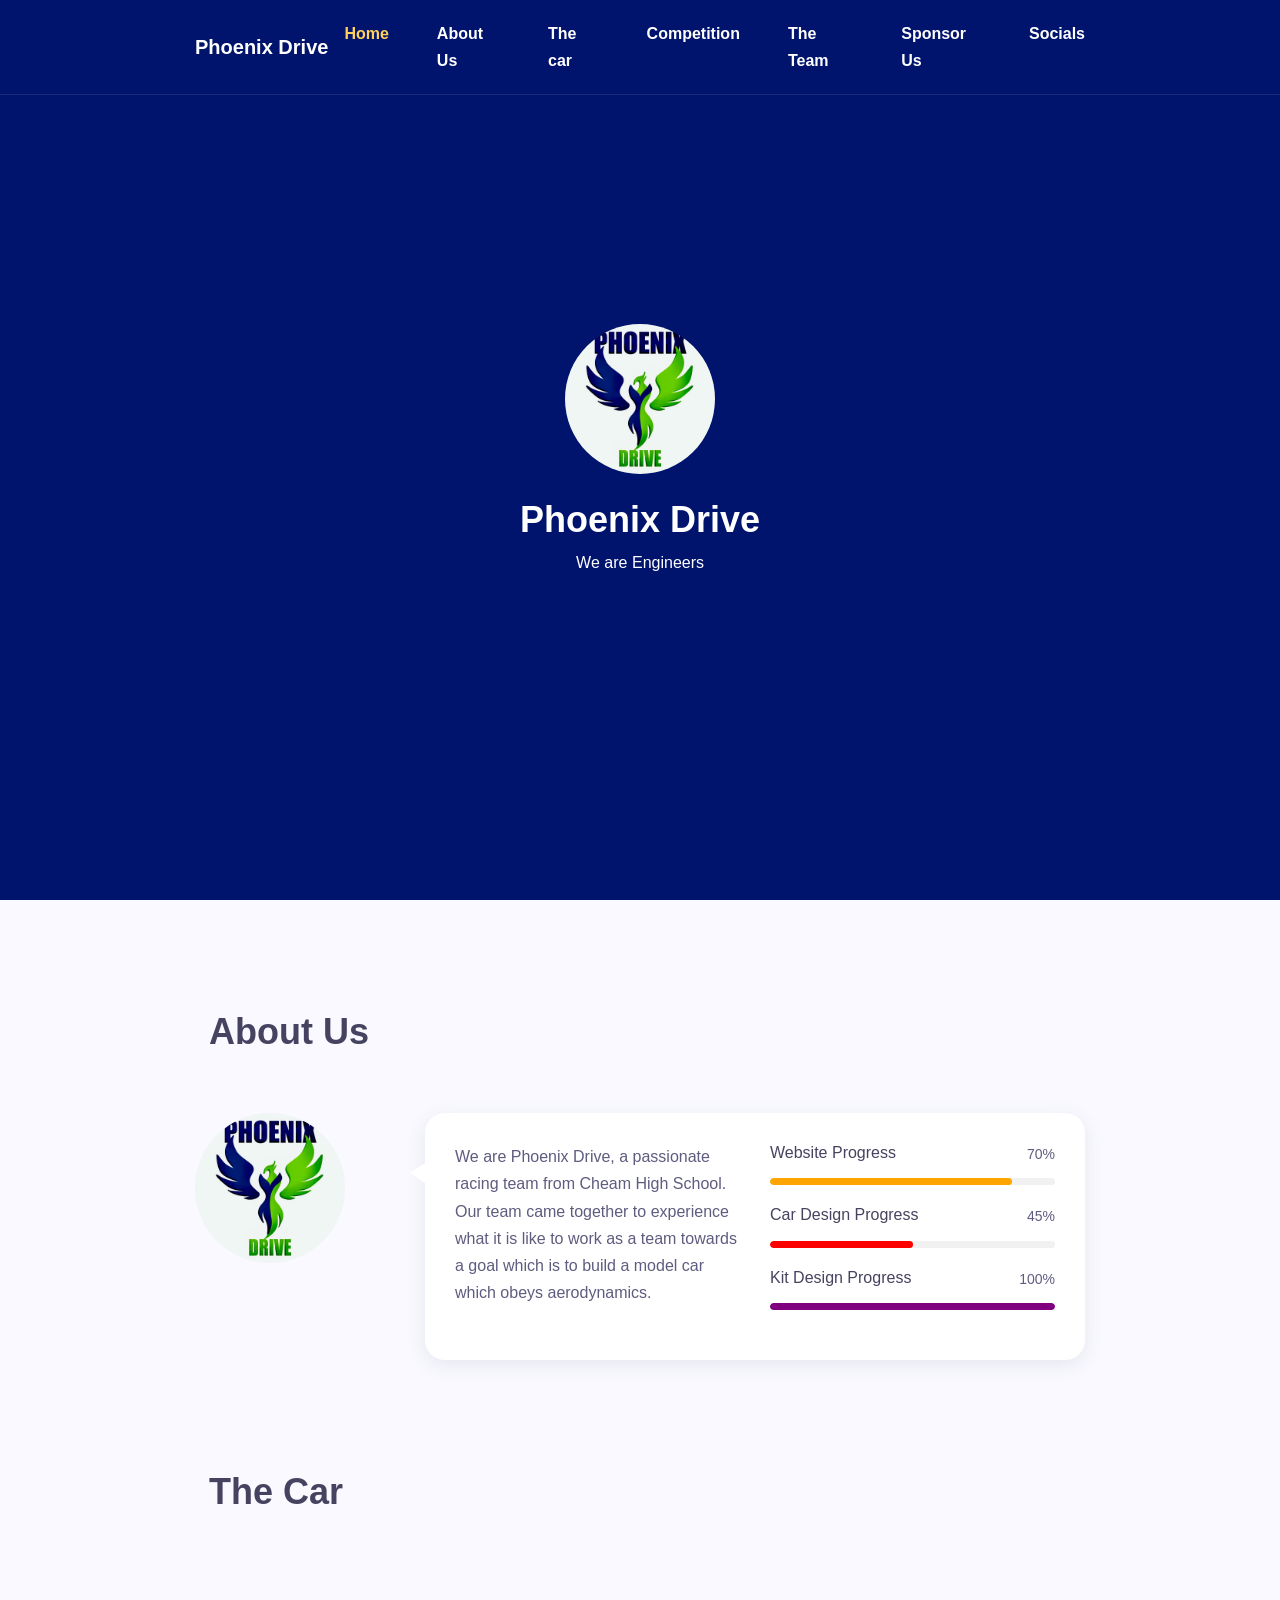
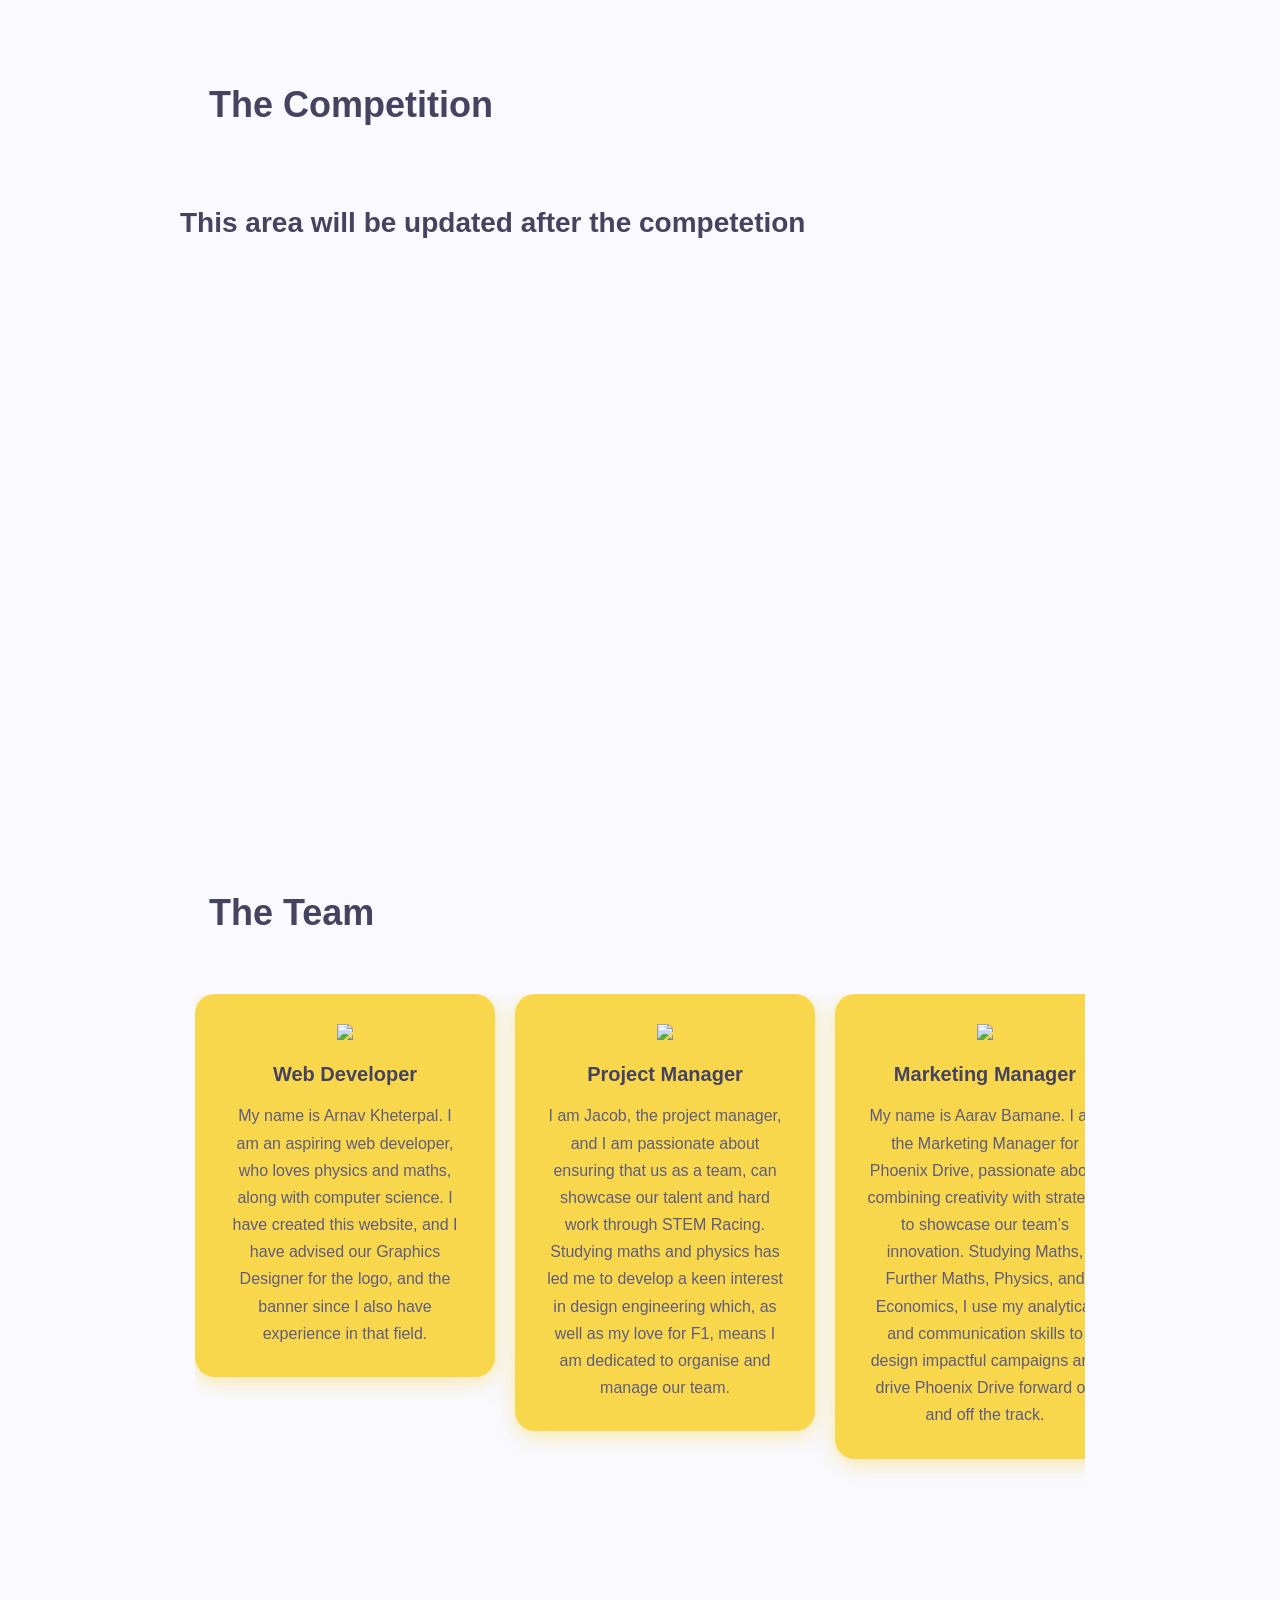
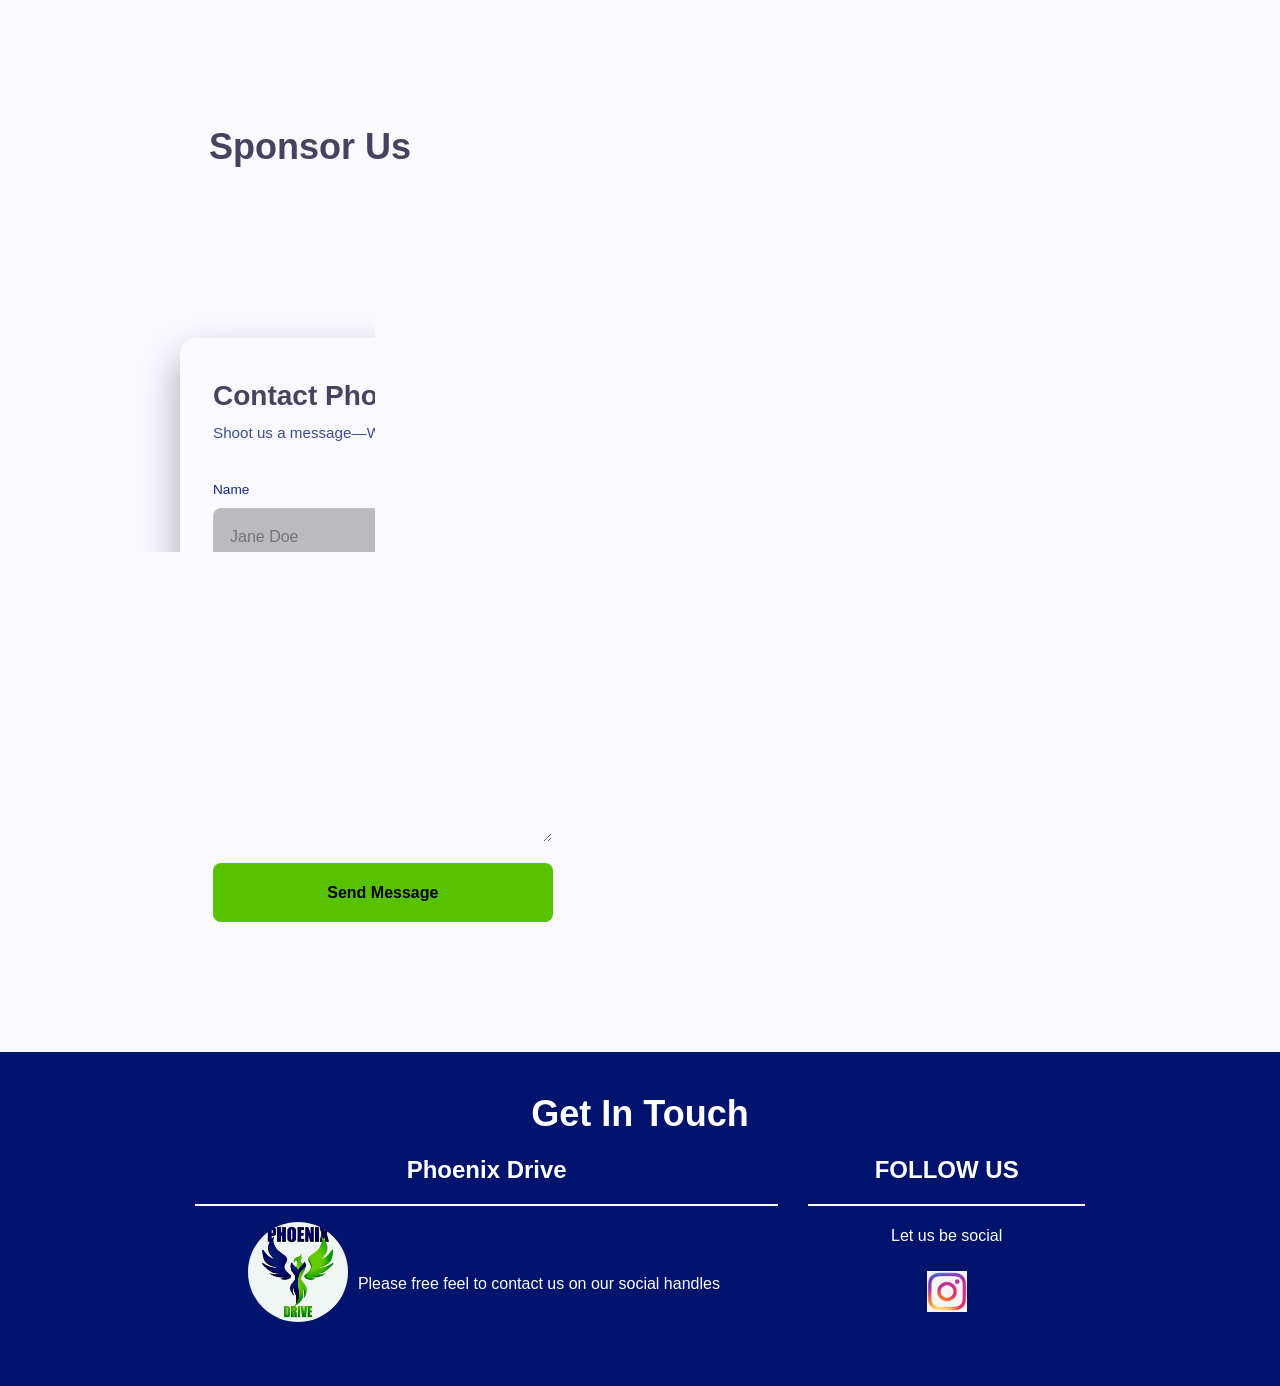
==== commit 621919f8: "Update index.html" ====
--- a/index.html
+++ b/index.html
@@ -5,6 +5,7 @@
 	
 	<title>Phoenix Drive</title>
 	<meta name="viewport" content="width=device-width, initial-scale=1, maximum-scale=1">
+	<meta name="google-site-verification" content="2kiA096ztWu9d9H52nld3JycvozPLKs14CD-lj-XENM" />
 
 	<!-- STYLESHEETS -->
 
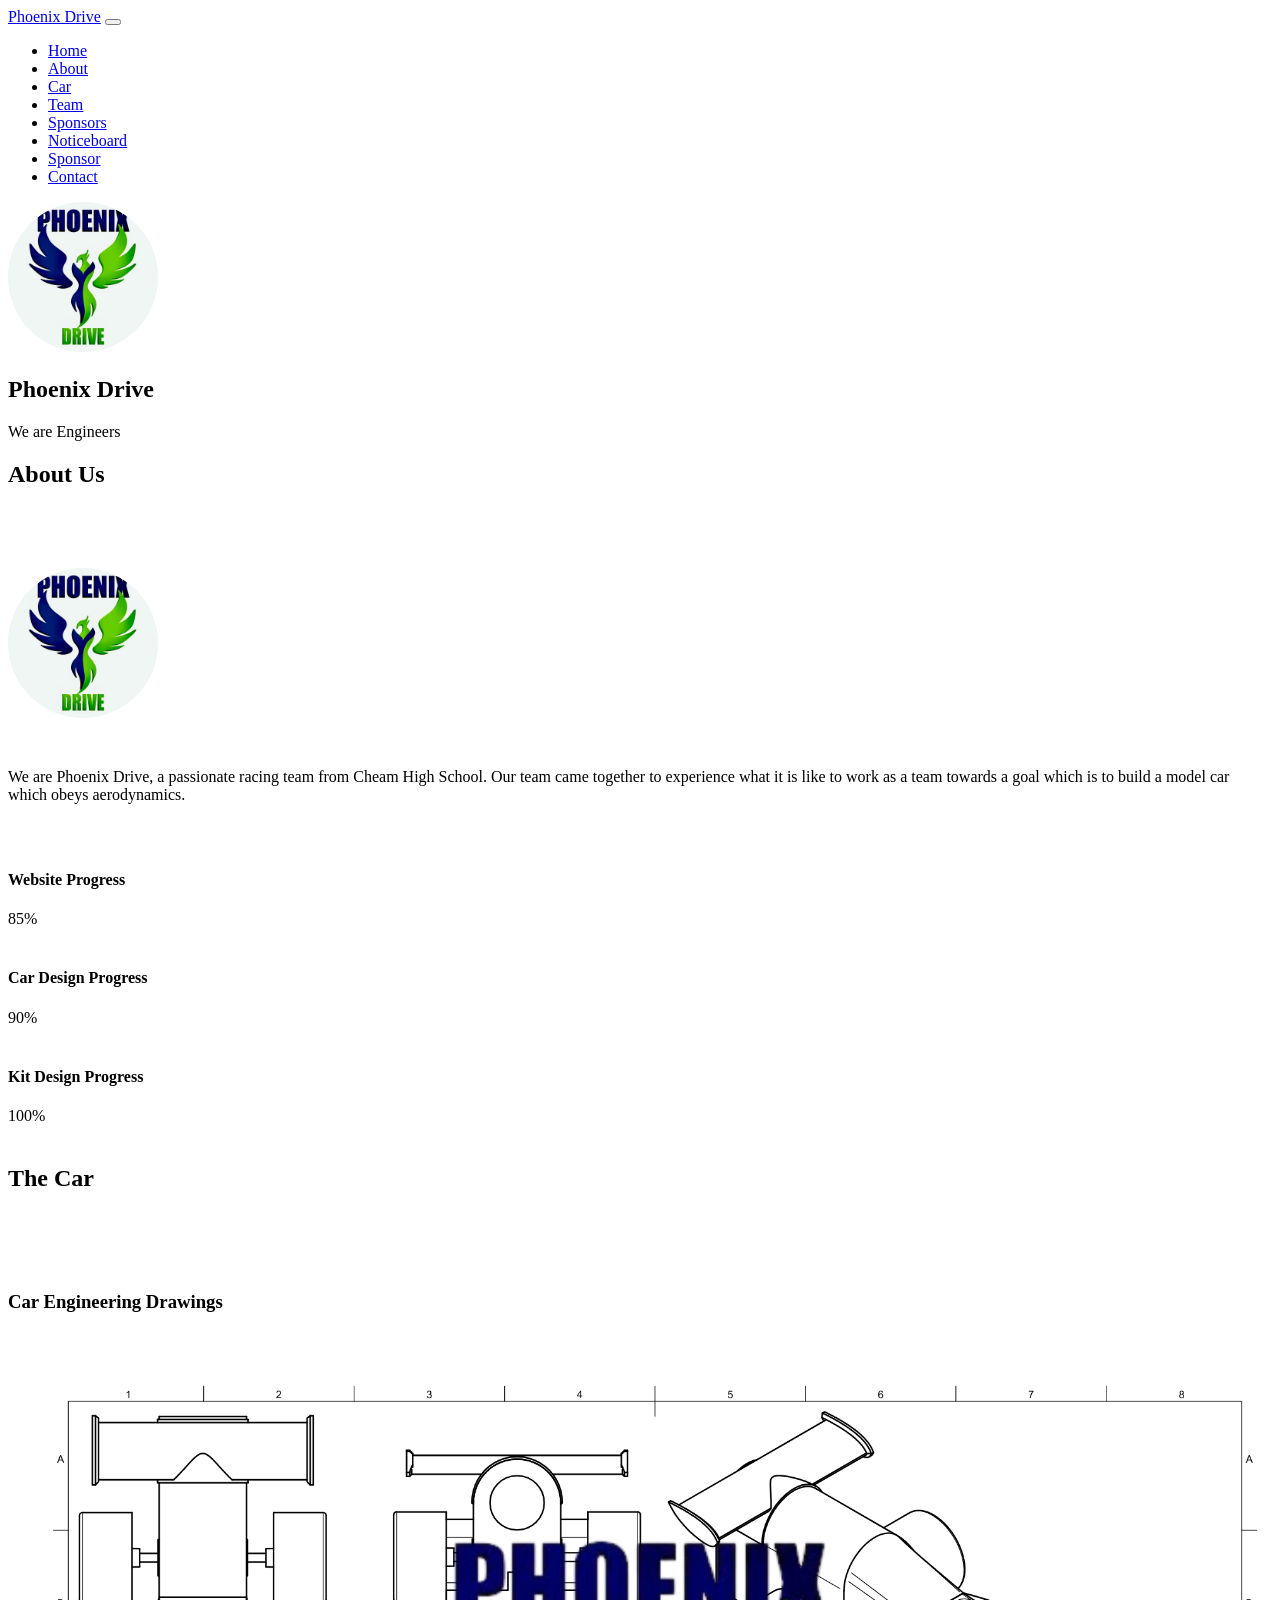
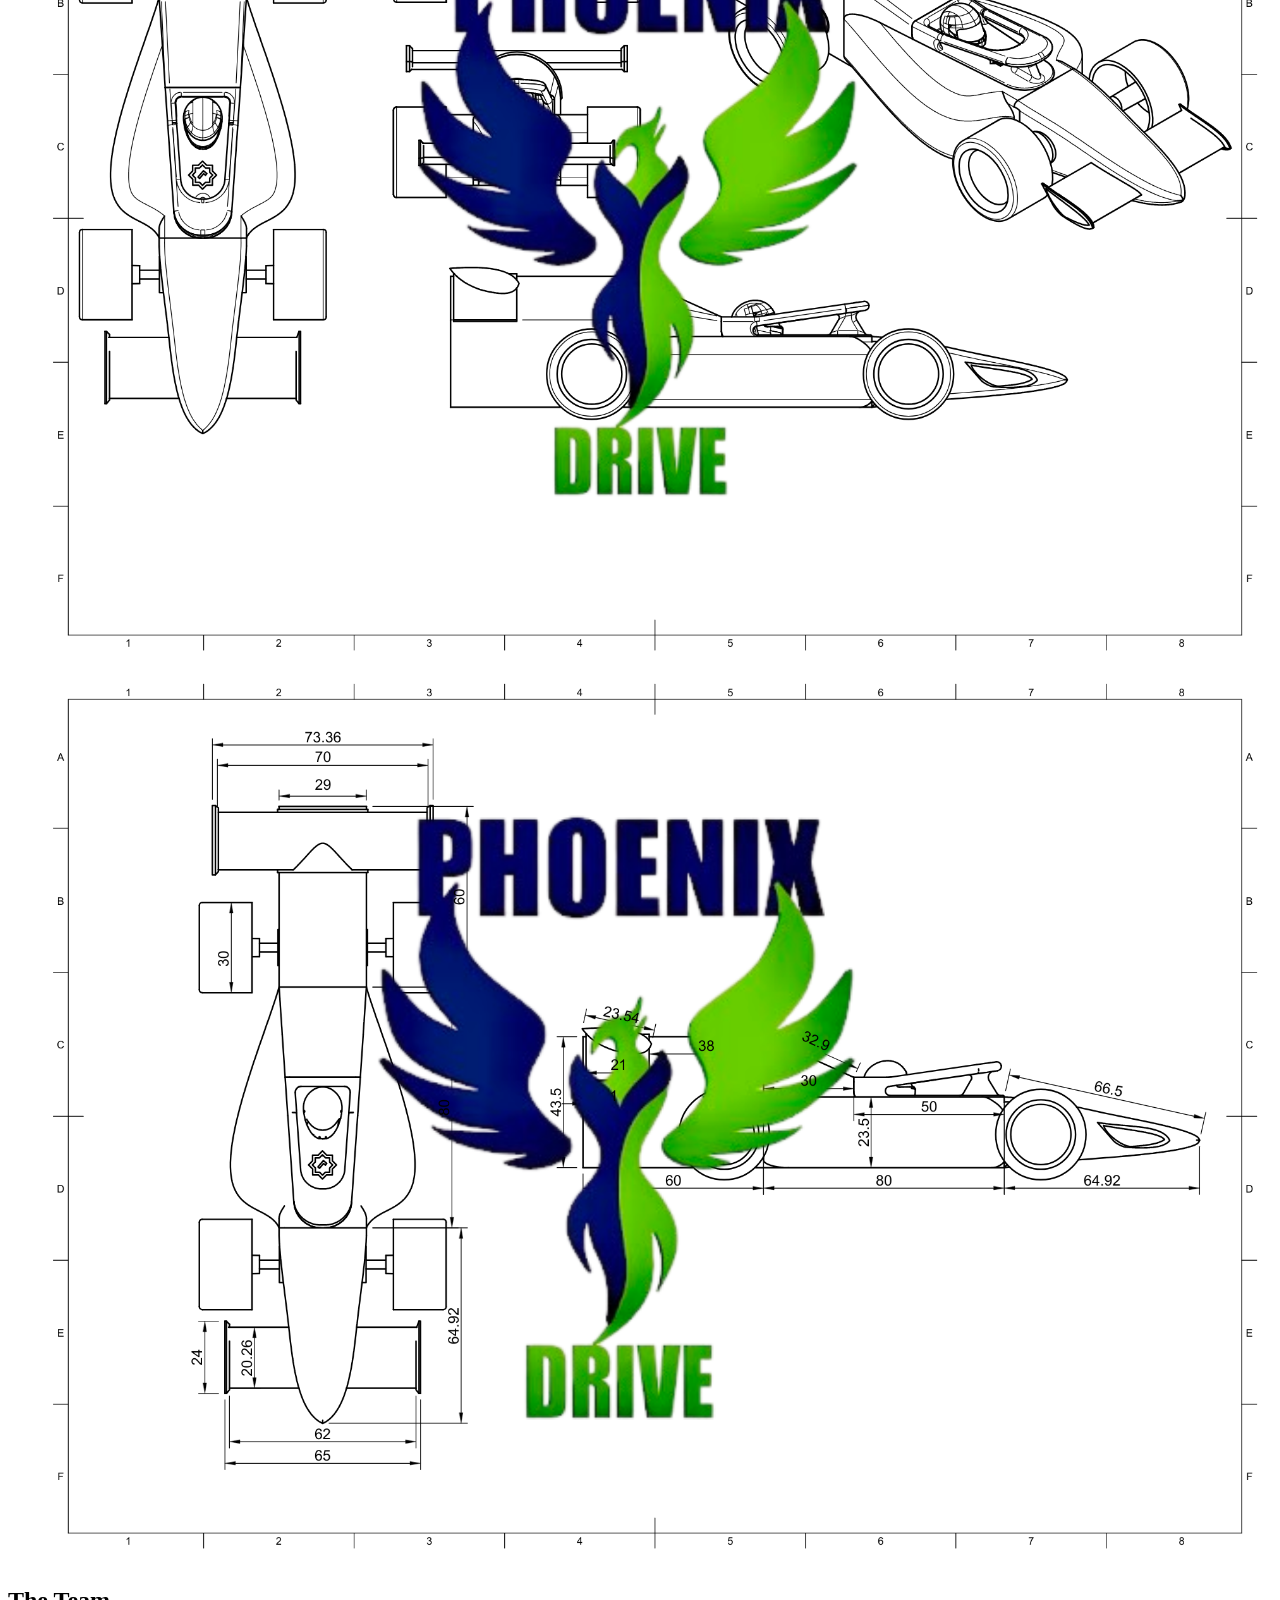
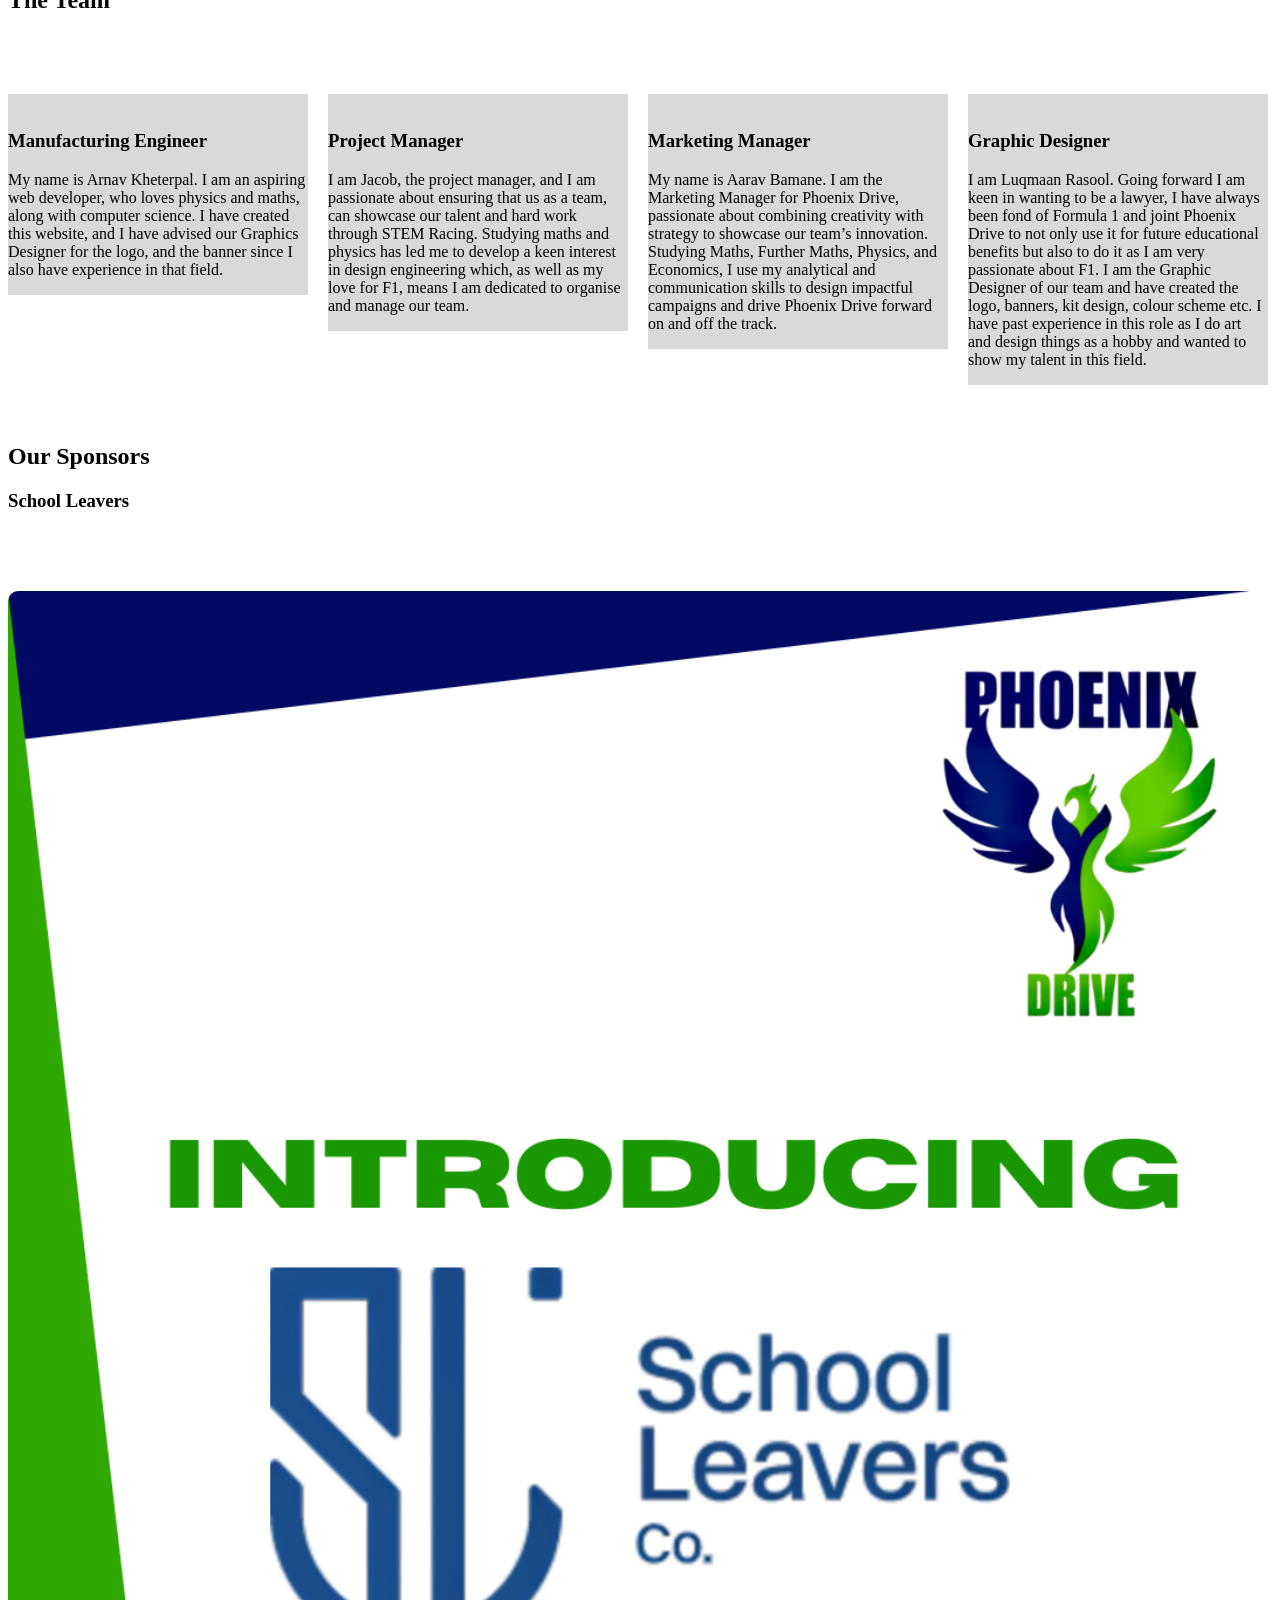
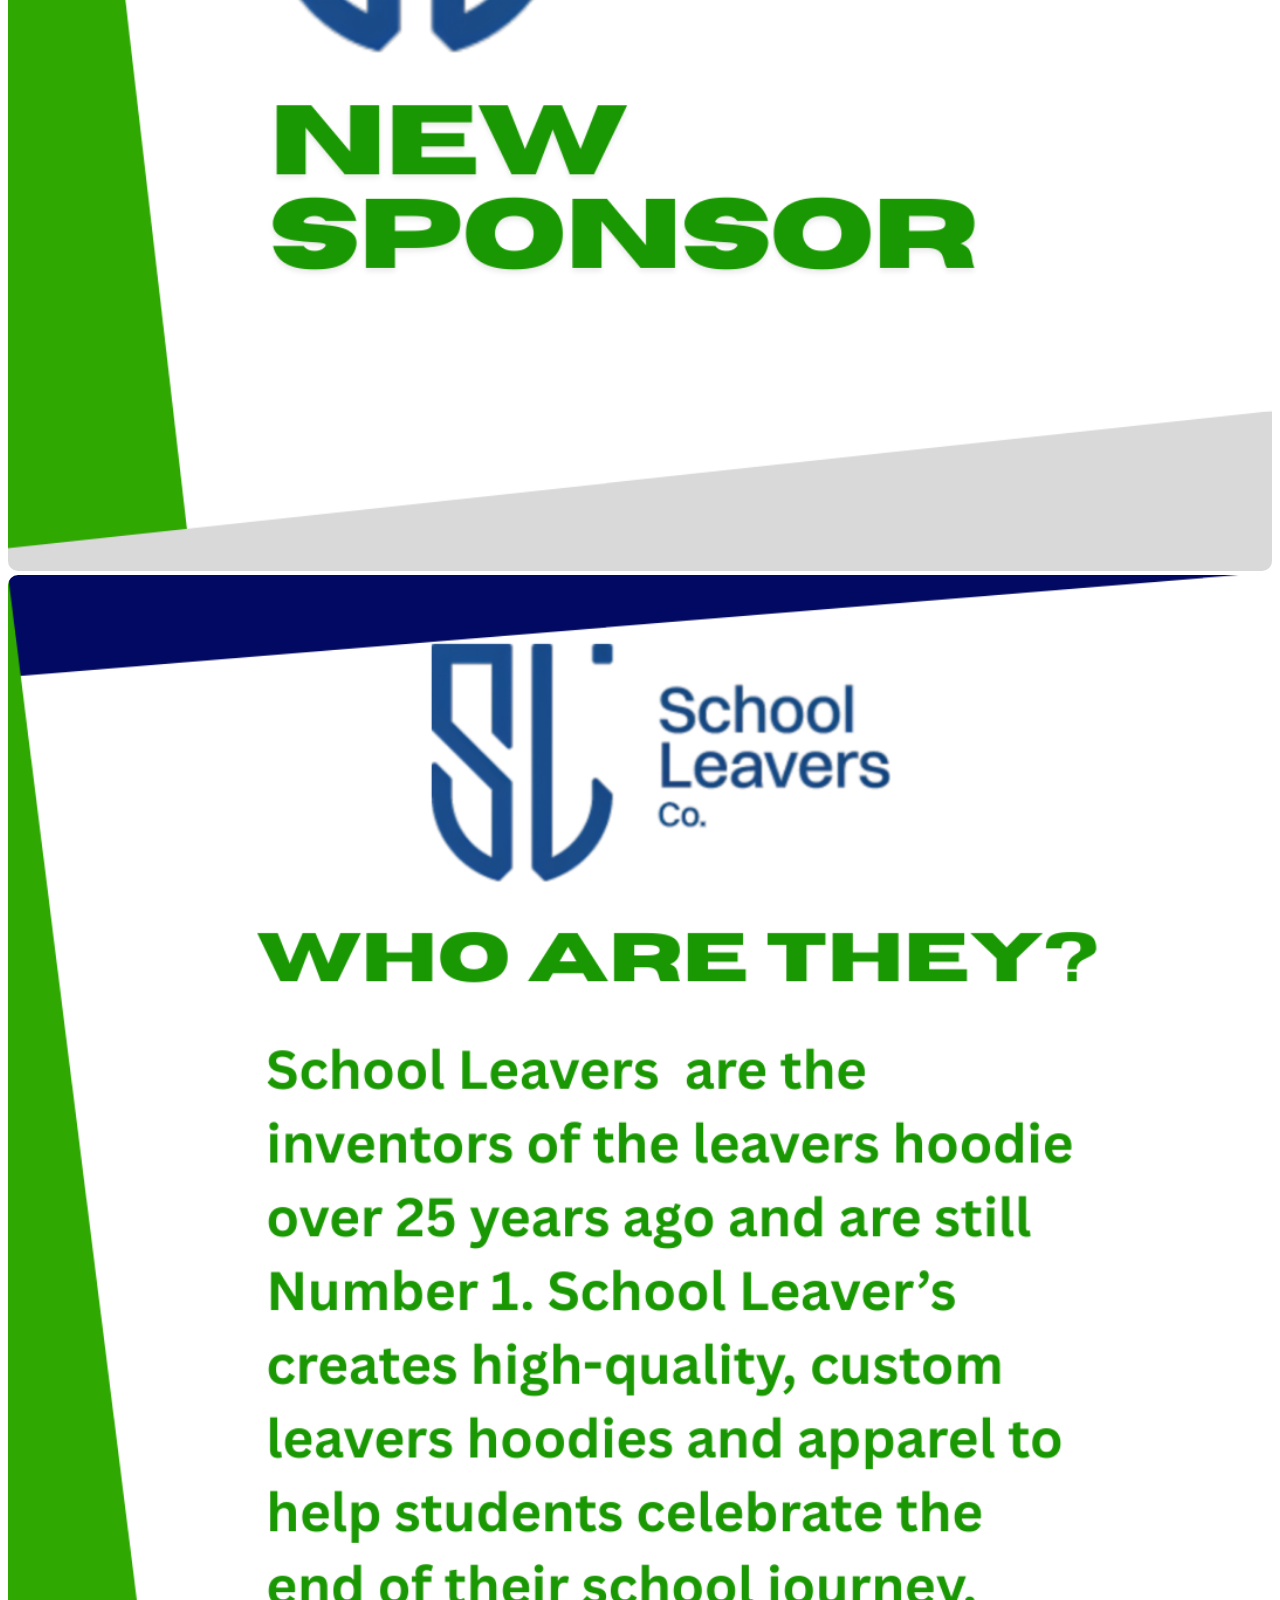
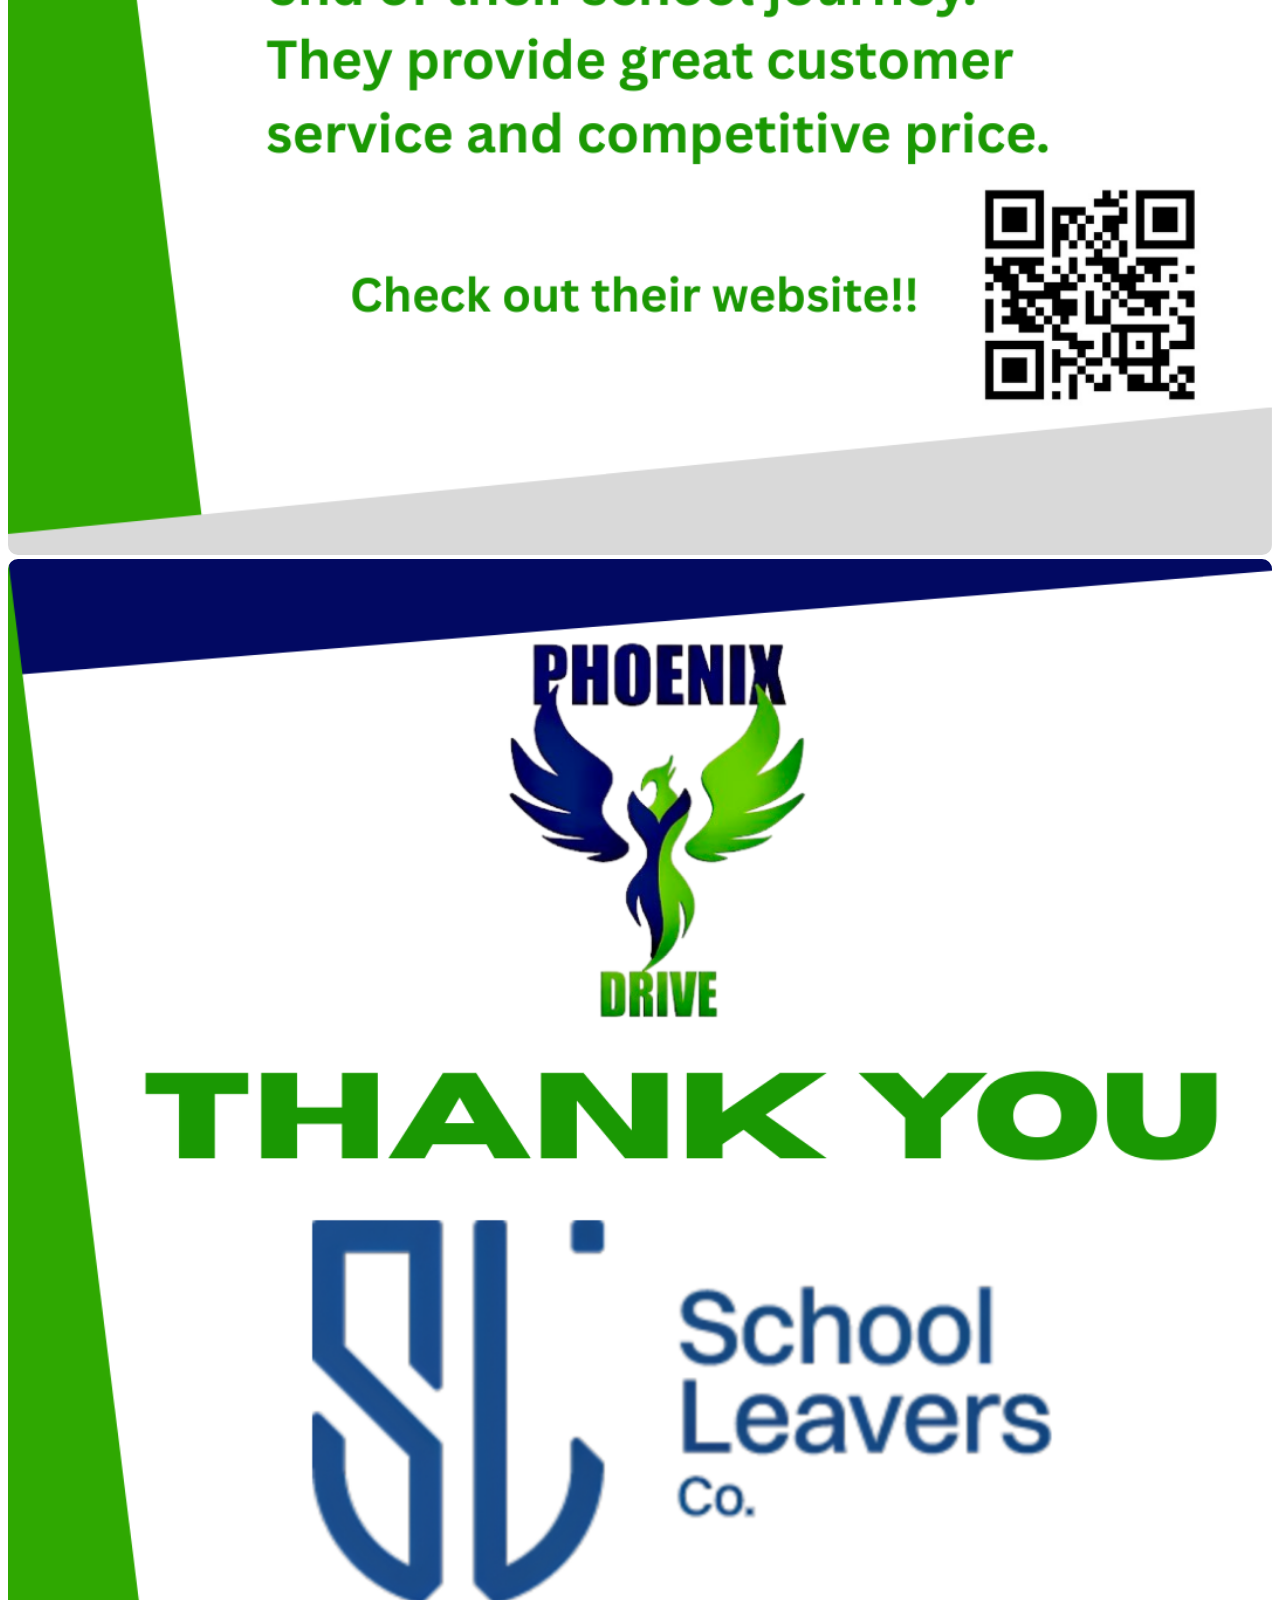
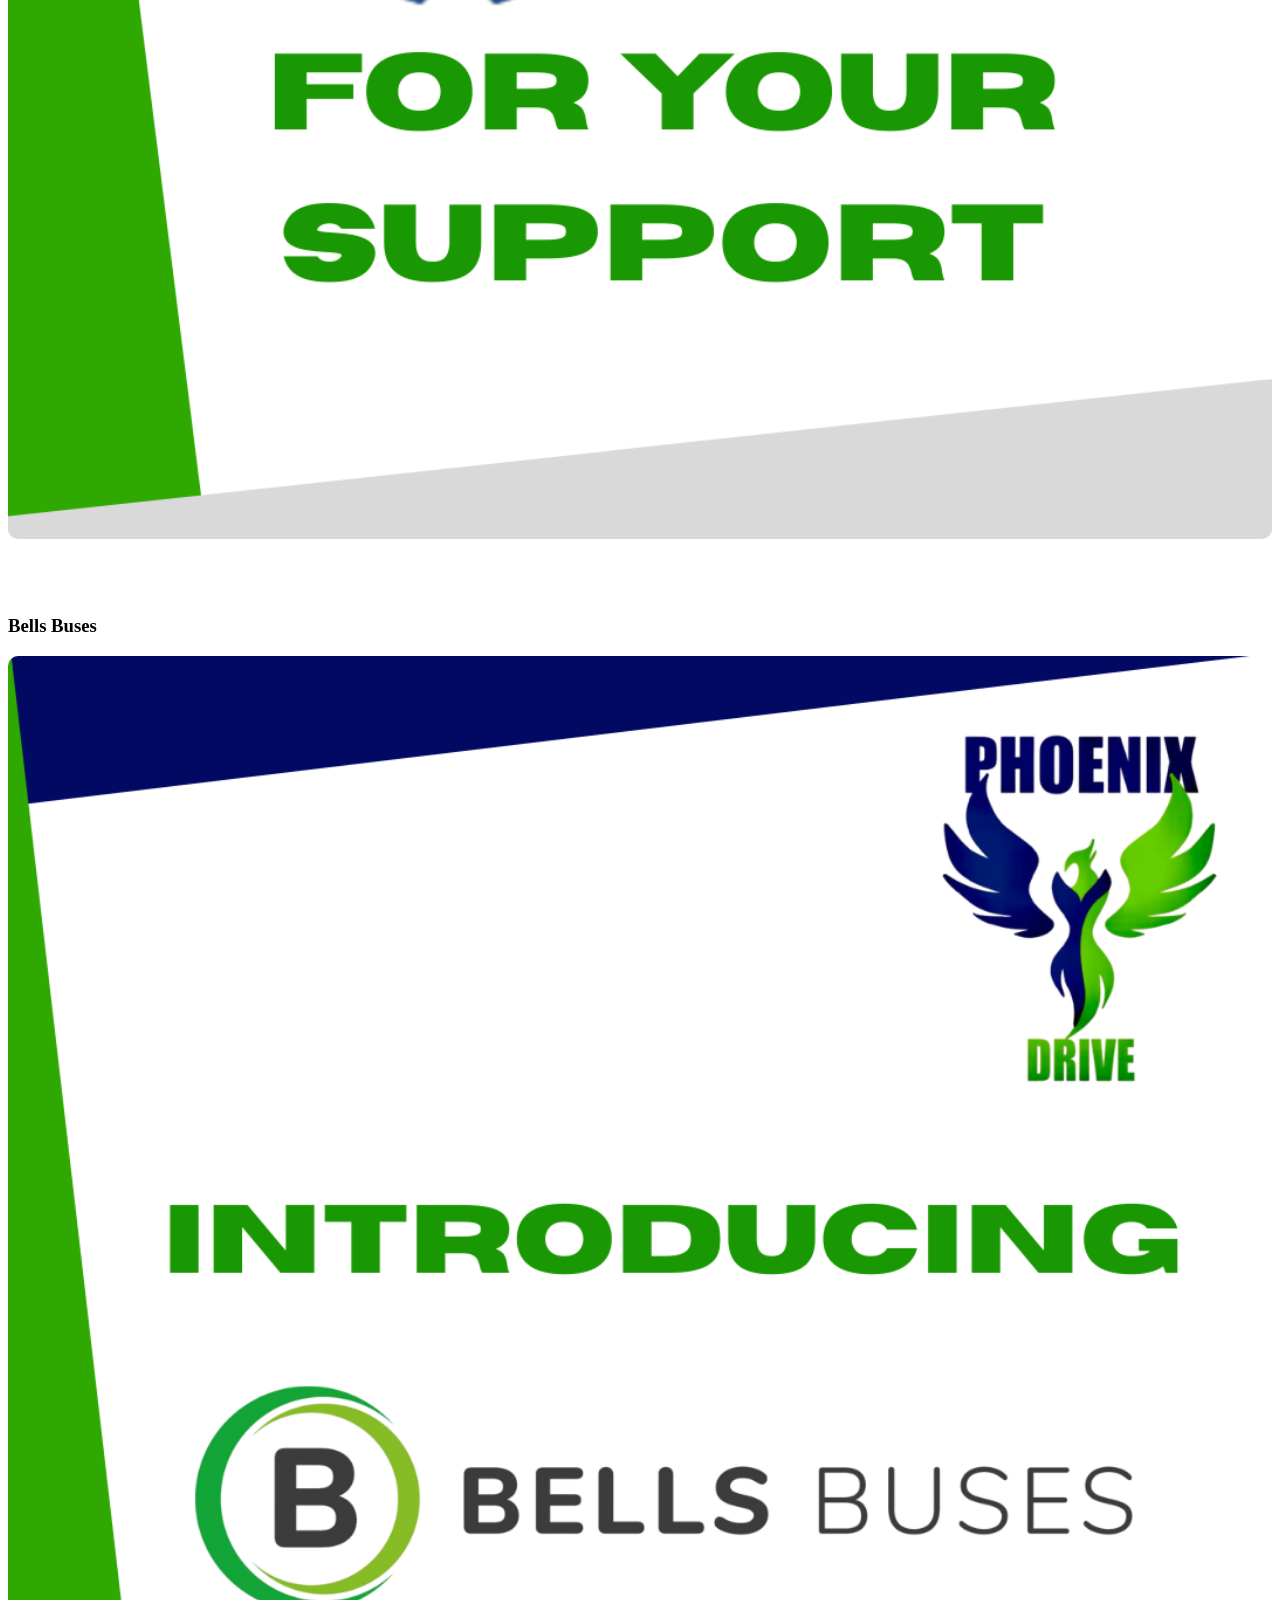
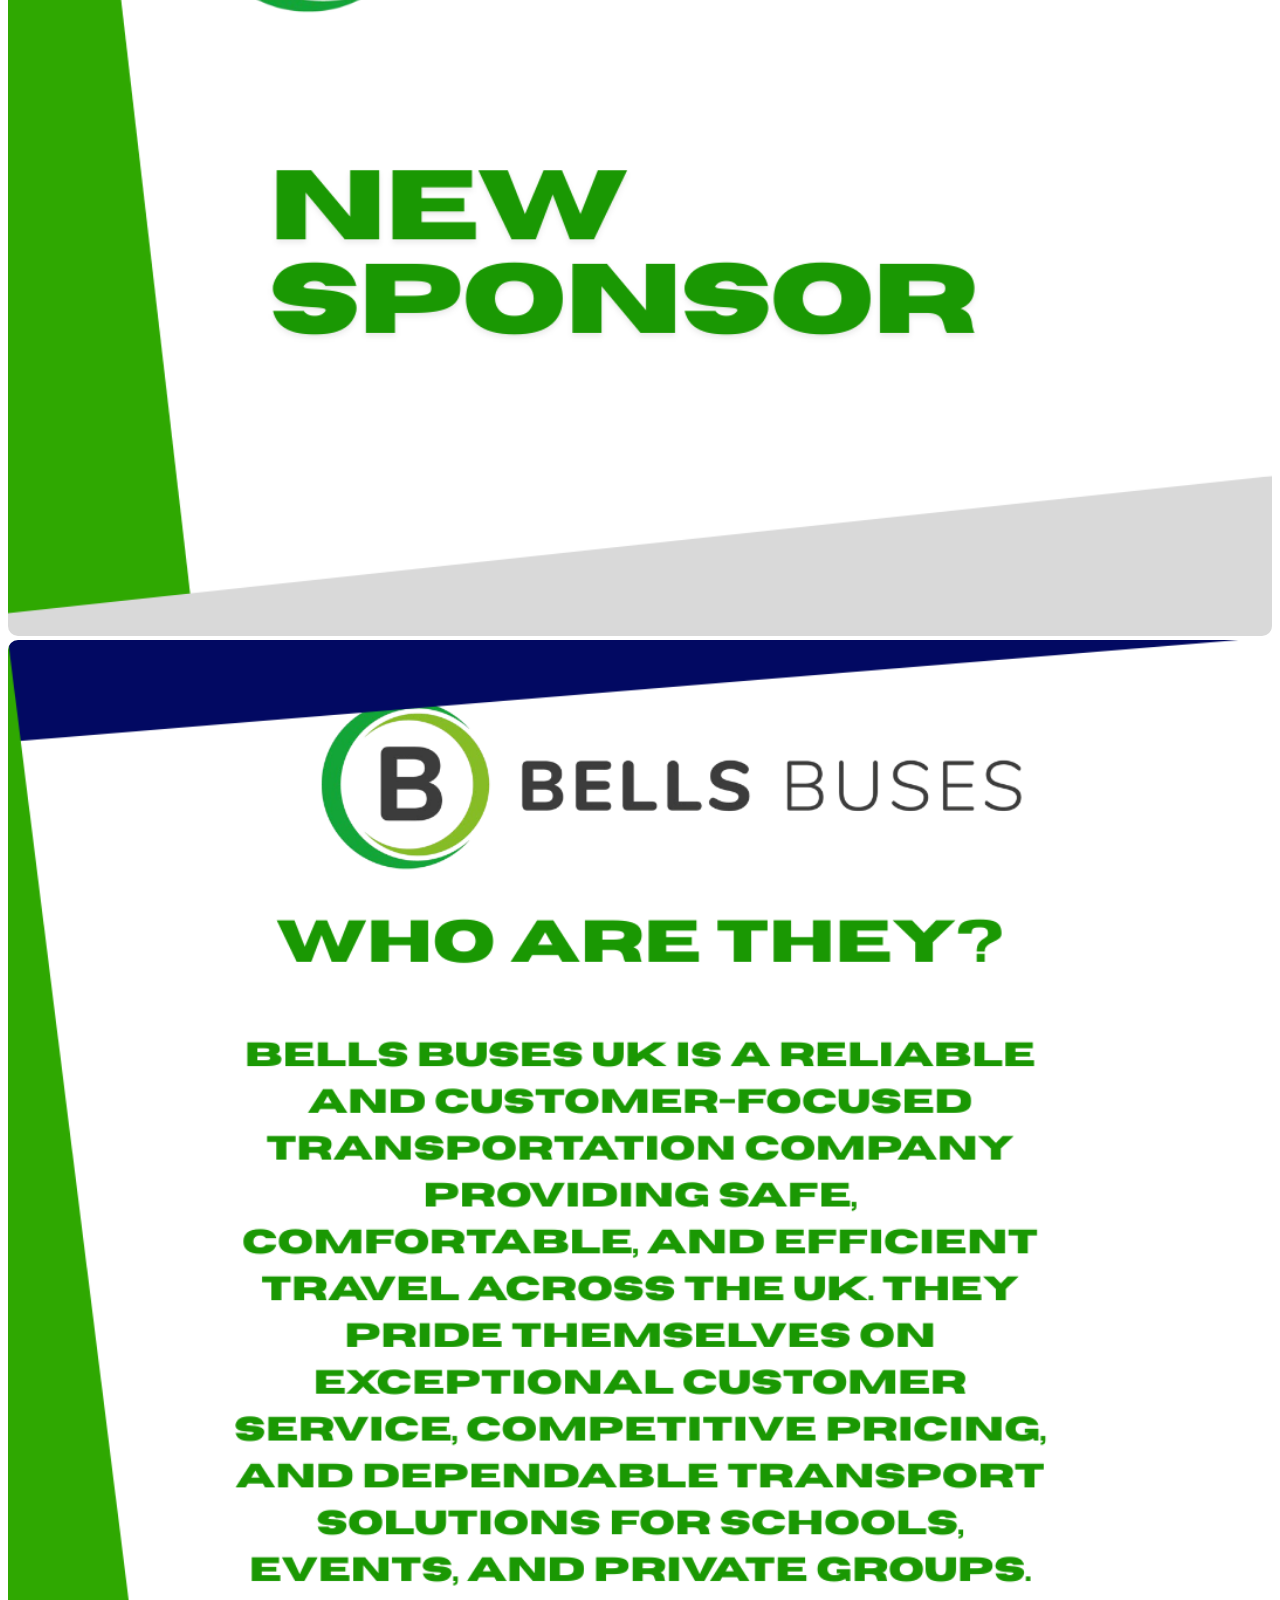
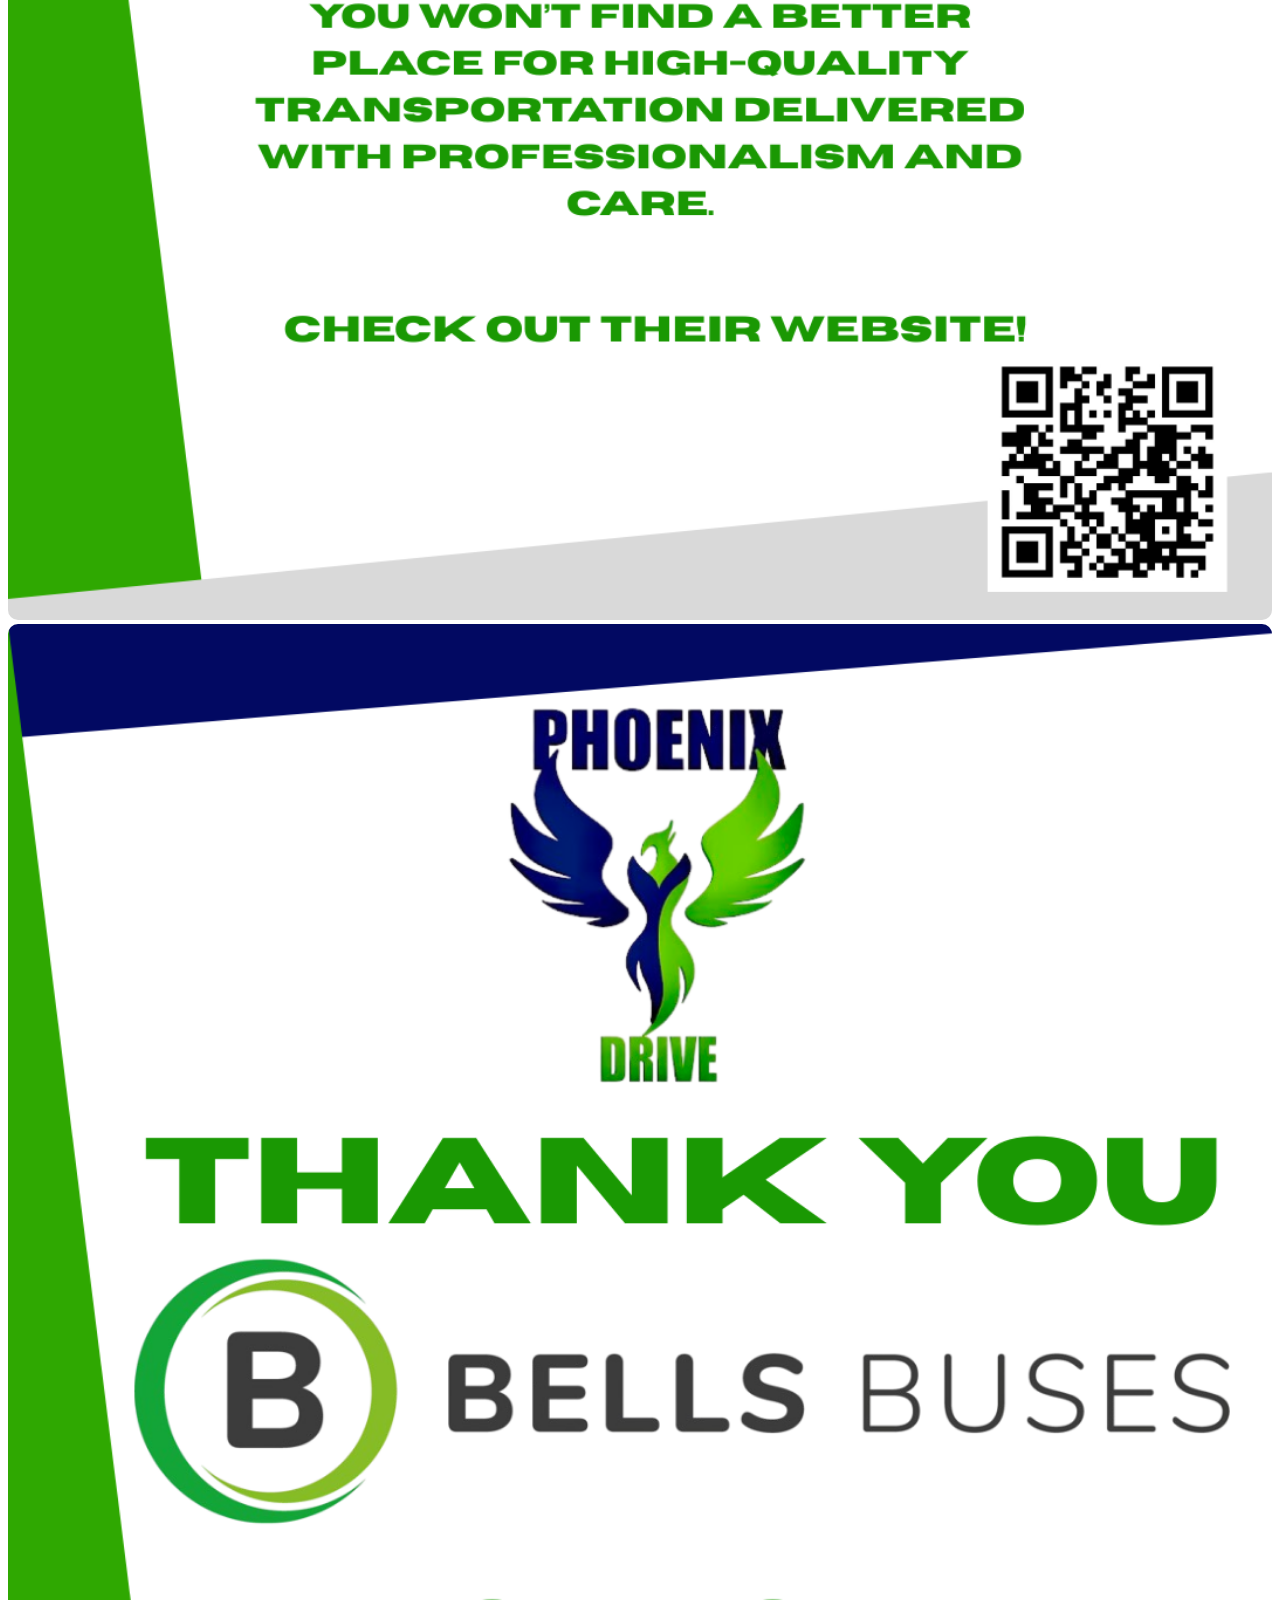
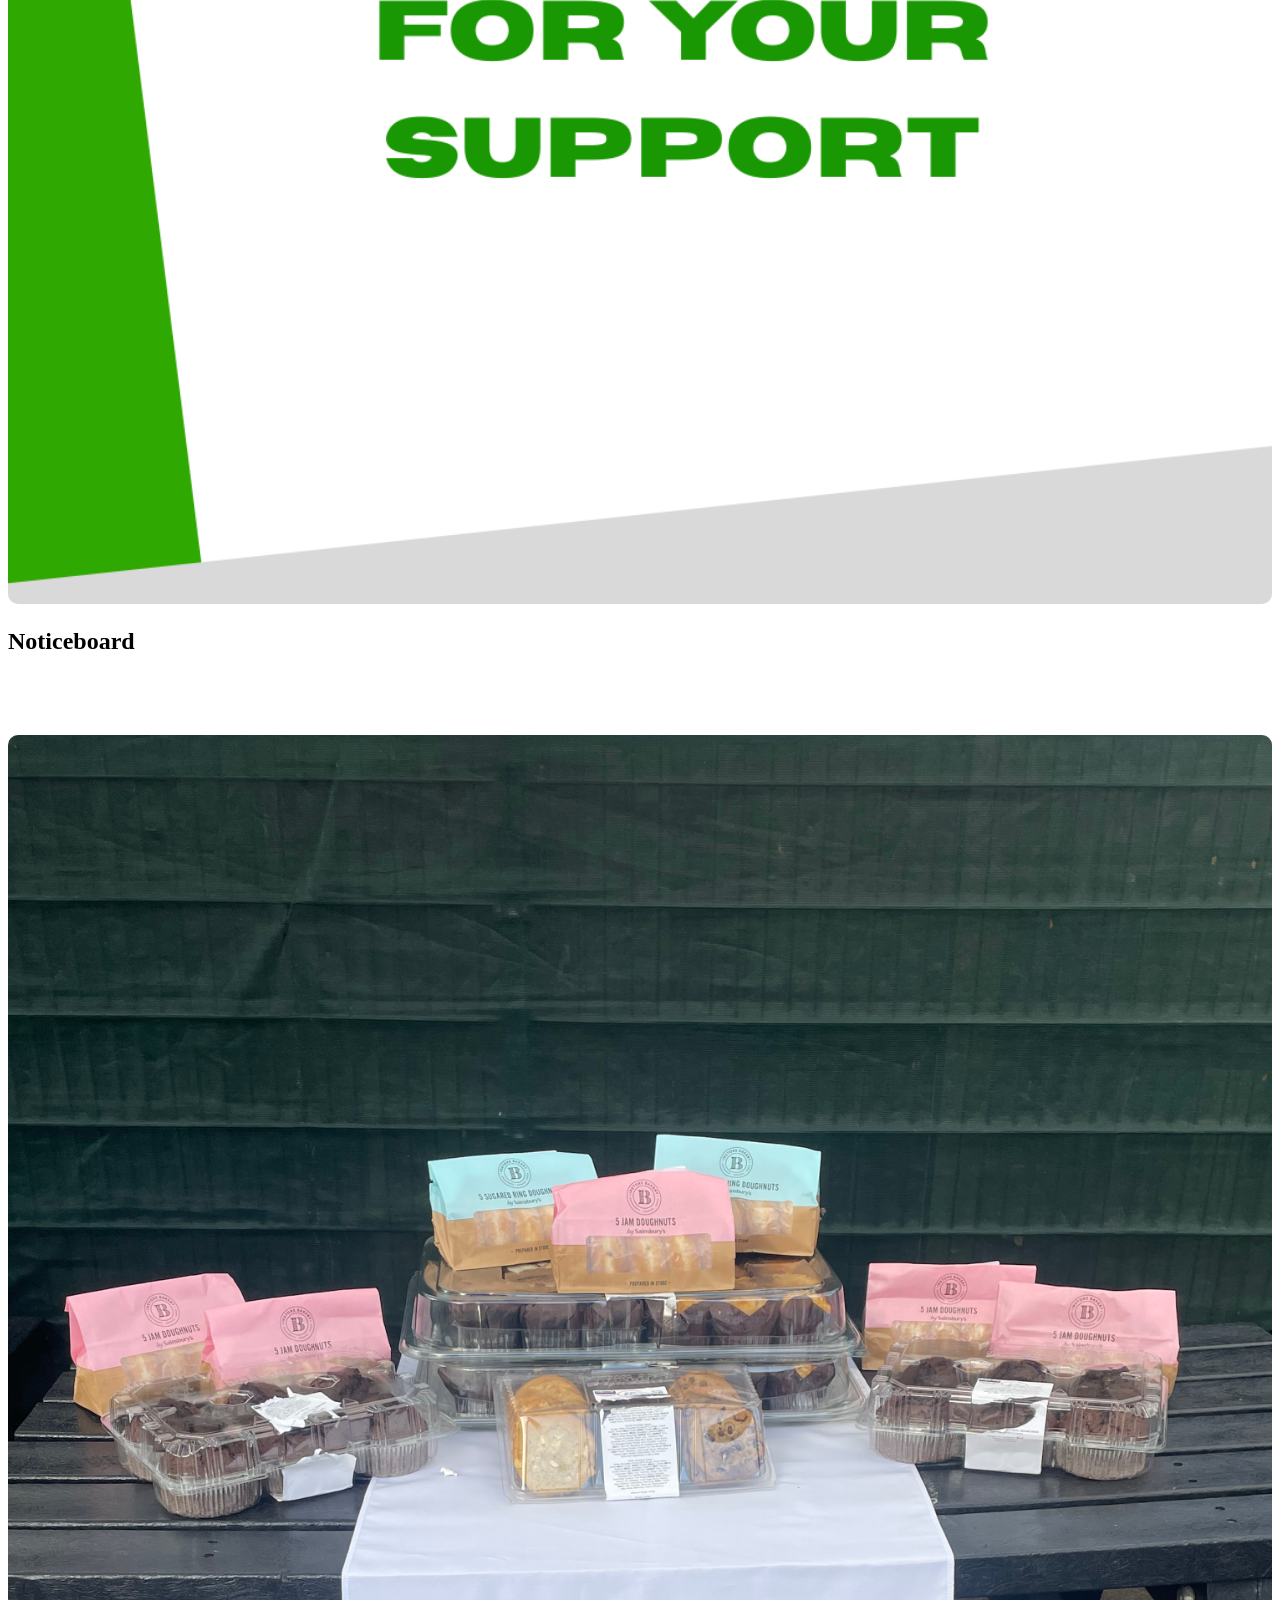
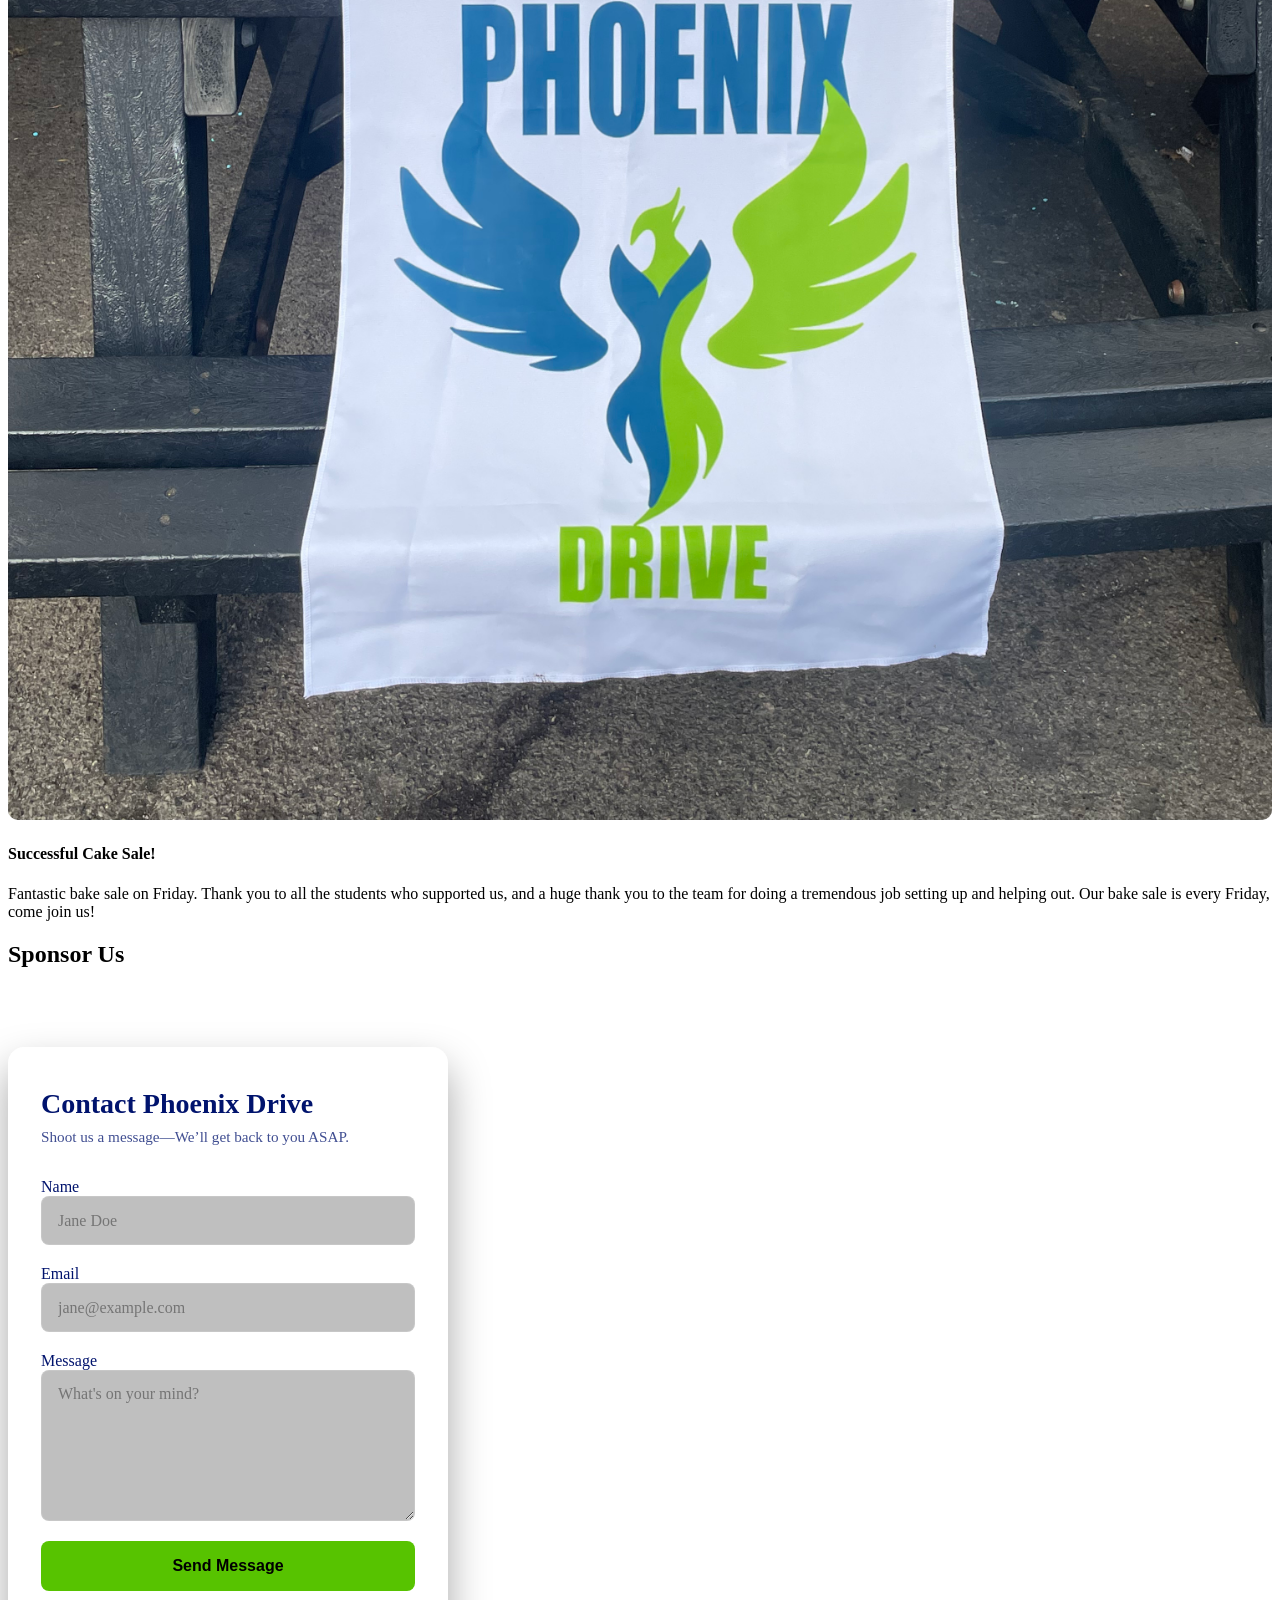
==== commit 326ee1a6: "Add files via upload" ====
--- a/index.html
+++ b/index.html
@@ -5,7 +5,6 @@
 	
 	<title>Phoenix Drive</title>
 	<meta name="viewport" content="width=device-width, initial-scale=1, maximum-scale=1">
-	<meta name="google-site-verification" content="2kiA096ztWu9d9H52nld3JycvozPLKs14CD-lj-XENM" />
 
 	<!-- STYLESHEETS -->
 
@@ -21,6359 +20,6 @@
 
 <style type="text/css">
 ============================================================================================ */
-.slick-slider
-{
-    position: relative;
-
-    display: block;
-    box-sizing: border-box;
-
-    -webkit-user-select: none;
-       -moz-user-select: none;
-        -ms-user-select: none;
-            user-select: none;
-
-    -webkit-touch-callout: none;
-    -khtml-user-select: none;
-    -ms-touch-action: pan-y;
-        touch-action: pan-y;
-    -webkit-tap-highlight-color: transparent;
-}
-
-.slick-list
-{
-    position: relative;
-
-    display: block;
-    overflow: hidden;
-
-    margin: 0;
-    padding: 0;
-}
-.slick-list:focus
-{
-    outline: none;
-}
-.slick-list.dragging
-{
-    cursor: pointer;
-    cursor: hand;
-}
-
-.slick-slider .slick-track,
-.slick-slider .slick-list
-{
-    -webkit-transform: translate3d(0, 0, 0);
-       -moz-transform: translate3d(0, 0, 0);
-        -ms-transform: translate3d(0, 0, 0);
-         -o-transform: translate3d(0, 0, 0);
-            transform: translate3d(0, 0, 0);
-}
-
-.slick-track
-{
-    position: relative;
-    top: 0;
-    left: 0;
-
-    display: block;
-}
-.slick-track:before,
-.slick-track:after
-{
-    display: table;
-
-    content: '';
-}
-.slick-track:after
-{
-    clear: both;
-}
-.slick-loading .slick-track
-{
-    visibility: hidden;
-}
-
-.slick-slide
-{
-    display: none;
-    float: left;
-
-    height: 100%;
-    min-height: 1px;
-}
-[dir='rtl'] .slick-slide
-{
-    float: right;
-}
-.slick-slide img
-{
-    display: block;
-}
-.slick-slide.slick-loading img
-{
-    display: none;
-}
-.slick-slide.dragging img
-{
-    pointer-events: none;
-}
-.slick-initialized .slick-slide
-{
-    display: block;
-}
-.slick-loading .slick-slide
-{
-    visibility: hidden;
-}
-.slick-vertical .slick-slide
-{
-    display: block;
-
-    height: auto;
-
-    border: 1px solid transparent;
-}
-.slick-arrow.slick-hidden {
-    display: none;
-}
-
-@charset 'UTF-8';
-/* Slider */
-.slick-loading .slick-list
-{
-    background: #fff url('../images/ajax-loader.gif') center center no-repeat;
-}
-.fa,.fab,.fal,.far,.fas{-moz-osx-font-smoothing:grayscale;-webkit-font-smoothing:antialiased;display:inline-block;font-style:normal;font-variant:normal;text-rendering:auto;line-height:1}.fa-lg{font-size:1.33333em;line-height:.75em;vertical-align:-.0667em}.fa-xs{font-size:.75em}.fa-sm{font-size:.875em}.fa-1x{font-size:1em}.fa-2x{font-size:2em}.fa-3x{font-size:3em}.fa-4x{font-size:4em}.fa-5x{font-size:5em}.fa-6x{font-size:6em}.fa-7x{font-size:7em}.fa-8x{font-size:8em}.fa-9x{font-size:9em}.fa-10x{font-size:10em}.fa-fw{text-align:center;width:1.25em}.fa-ul{list-style-type:none;margin-left:2.5em;padding-left:0}.fa-ul>li{position:relative}.fa-li{left:-2em;position:absolute;text-align:center;width:2em;line-height:inherit}.fa-border{border:.08em solid #eee;border-radius:.1em;padding:.2em .25em .15em}.fa-pull-left{float:left}.fa-pull-right{float:right}.fa.fa-pull-left,.fab.fa-pull-left,.fal.fa-pull-left,.far.fa-pull-left,.fas.fa-pull-left{margin-right:.3em}.fa.fa-pull-right,.fab.fa-pull-right,.fal.fa-pull-right,.far.fa-pull-right,.fas.fa-pull-right{margin-left:.3em}.fa-spin{animation:fa-spin 2s infinite linear}.fa-pulse{animation:fa-spin 1s infinite steps(8)}@keyframes fa-spin{0%{transform:rotate(0deg)}to{transform:rotate(1turn)}}.fa-rotate-90{-ms-filter:"progid:DXImageTransform.Microsoft.BasicImage(rotation=1)";transform:rotate(90deg)}.fa-rotate-180{-ms-filter:"progid:DXImageTransform.Microsoft.BasicImage(rotation=2)";transform:rotate(180deg)}.fa-rotate-270{-ms-filter:"progid:DXImageTransform.Microsoft.BasicImage(rotation=3)";transform:rotate(270deg)}.fa-flip-horizontal{-ms-filter:"progid:DXImageTransform.Microsoft.BasicImage(rotation=0, mirror=1)";transform:scaleX(-1)}.fa-flip-vertical{transform:scaleY(-1)}.fa-flip-horizontal.fa-flip-vertical,.fa-flip-vertical{-ms-filter:"progid:DXImageTransform.Microsoft.BasicImage(rotation=2, mirror=1)"}.fa-flip-horizontal.fa-flip-vertical{transform:scale(-1)}:root .fa-flip-horizontal,:root .fa-flip-vertical,:root .fa-rotate-90,:root .fa-rotate-180,:root .fa-rotate-270{-webkit-filter:none;filter:none}.fa-stack{display:inline-block;height:2em;line-height:2em;position:relative;vertical-align:middle;width:2.5em}.fa-stack-1x,.fa-stack-2x{left:0;position:absolute;text-align:center;width:100%}.fa-stack-1x{line-height:inherit}.fa-stack-2x{font-size:2em}.fa-inverse{color:#fff}.fa-500px:before{content:"\f26e"}.fa-accessible-icon:before{content:"\f368"}.fa-accusoft:before{content:"\f369"}.fa-acquisitions-incorporated:before{content:"\f6af"}.fa-ad:before{content:"\f641"}.fa-address-book:before{content:"\f2b9"}.fa-address-card:before{content:"\f2bb"}.fa-adjust:before{content:"\f042"}.fa-adn:before{content:"\f170"}.fa-adversal:before{content:"\f36a"}.fa-affiliatetheme:before{content:"\f36b"}.fa-air-freshener:before{content:"\f5d0"}.fa-algolia:before{content:"\f36c"}.fa-align-center:before{content:"\f037"}.fa-align-justify:before{content:"\f039"}.fa-align-left:before{content:"\f036"}.fa-align-right:before{content:"\f038"}.fa-alipay:before{content:"\f642"}.fa-allergies:before{content:"\f461"}.fa-amazon:before{content:"\f270"}.fa-amazon-pay:before{content:"\f42c"}.fa-ambulance:before{content:"\f0f9"}.fa-american-sign-language-interpreting:before{content:"\f2a3"}.fa-amilia:before{content:"\f36d"}.fa-anchor:before{content:"\f13d"}.fa-android:before{content:"\f17b"}.fa-angellist:before{content:"\f209"}.fa-angle-double-down:before{content:"\f103"}.fa-angle-double-left:before{content:"\f100"}.fa-angle-double-right:before{content:"\f101"}.fa-angle-double-up:before{content:"\f102"}.fa-angle-down:before{content:"\f107"}.fa-angle-left:before{content:"\f104"}.fa-angle-right:before{content:"\f105"}.fa-angle-up:before{content:"\f106"}.fa-angry:before{content:"\f556"}.fa-angrycreative:before{content:"\f36e"}.fa-angular:before{content:"\f420"}.fa-ankh:before{content:"\f644"}.fa-app-store:before{content:"\f36f"}.fa-app-store-ios:before{content:"\f370"}.fa-apper:before{content:"\f371"}.fa-apple:before{content:"\f179"}.fa-apple-alt:before{content:"\f5d1"}.fa-apple-pay:before{content:"\f415"}.fa-archive:before{content:"\f187"}.fa-archway:before{content:"\f557"}.fa-arrow-alt-circle-down:before{content:"\f358"}.fa-arrow-alt-circle-left:before{content:"\f359"}.fa-arrow-alt-circle-right:before{content:"\f35a"}.fa-arrow-alt-circle-up:before{content:"\f35b"}.fa-arrow-circle-down:before{content:"\f0ab"}.fa-arrow-circle-left:before{content:"\f0a8"}.fa-arrow-circle-right:before{content:"\f0a9"}.fa-arrow-circle-up:before{content:"\f0aa"}.fa-arrow-down:before{content:"\f063"}.fa-arrow-left:before{content:"\f060"}.fa-arrow-right:before{content:"\f061"}.fa-arrow-up:before{content:"\f062"}.fa-arrows-alt:before{content:"\f0b2"}.fa-arrows-alt-h:before{content:"\f337"}.fa-arrows-alt-v:before{content:"\f338"}.fa-assistive-listening-systems:before{content:"\f2a2"}.fa-asterisk:before{content:"\f069"}.fa-asymmetrik:before{content:"\f372"}.fa-at:before{content:"\f1fa"}.fa-atlas:before{content:"\f558"}.fa-atom:before{content:"\f5d2"}.fa-audible:before{content:"\f373"}.fa-audio-description:before{content:"\f29e"}.fa-autoprefixer:before{content:"\f41c"}.fa-avianex:before{content:"\f374"}.fa-aviato:before{content:"\f421"}.fa-award:before{content:"\f559"}.fa-aws:before{content:"\f375"}.fa-backspace:before{content:"\f55a"}.fa-backward:before{content:"\f04a"}.fa-balance-scale:before{content:"\f24e"}.fa-ban:before{content:"\f05e"}.fa-band-aid:before{content:"\f462"}.fa-bandcamp:before{content:"\f2d5"}.fa-barcode:before{content:"\f02a"}.fa-bars:before{content:"\f0c9"}.fa-baseball-ball:before{content:"\f433"}.fa-basketball-ball:before{content:"\f434"}.fa-bath:before{content:"\f2cd"}.fa-battery-empty:before{content:"\f244"}.fa-battery-full:before{content:"\f240"}.fa-battery-half:before{content:"\f242"}.fa-battery-quarter:before{content:"\f243"}.fa-battery-three-quarters:before{content:"\f241"}.fa-bed:before{content:"\f236"}.fa-beer:before{content:"\f0fc"}.fa-behance:before{content:"\f1b4"}.fa-behance-square:before{content:"\f1b5"}.fa-bell:before{content:"\f0f3"}.fa-bell-slash:before{content:"\f1f6"}.fa-bezier-curve:before{content:"\f55b"}.fa-bible:before{content:"\f647"}.fa-bicycle:before{content:"\f206"}.fa-bimobject:before{content:"\f378"}.fa-binoculars:before{content:"\f1e5"}.fa-birthday-cake:before{content:"\f1fd"}.fa-bitbucket:before{content:"\f171"}.fa-bitcoin:before{content:"\f379"}.fa-bity:before{content:"\f37a"}.fa-black-tie:before{content:"\f27e"}.fa-blackberry:before{content:"\f37b"}.fa-blender:before{content:"\f517"}.fa-blender-phone:before{content:"\f6b6"}.fa-blind:before{content:"\f29d"}.fa-blogger:before{content:"\f37c"}.fa-blogger-b:before{content:"\f37d"}.fa-bluetooth:before{content:"\f293"}.fa-bluetooth-b:before{content:"\f294"}.fa-bold:before{content:"\f032"}.fa-bolt:before{content:"\f0e7"}.fa-bomb:before{content:"\f1e2"}.fa-bone:before{content:"\f5d7"}.fa-bong:before{content:"\f55c"}.fa-book:before{content:"\f02d"}.fa-book-dead:before{content:"\f6b7"}.fa-book-open:before{content:"\f518"}.fa-book-reader:before{content:"\f5da"}.fa-bookmark:before{content:"\f02e"}.fa-bowling-ball:before{content:"\f436"}.fa-box:before{content:"\f466"}.fa-box-open:before{content:"\f49e"}.fa-boxes:before{content:"\f468"}.fa-braille:before{content:"\f2a1"}.fa-brain:before{content:"\f5dc"}.fa-briefcase:before{content:"\f0b1"}.fa-briefcase-medical:before{content:"\f469"}.fa-broadcast-tower:before{content:"\f519"}.fa-broom:before{content:"\f51a"}.fa-brush:before{content:"\f55d"}.fa-btc:before{content:"\f15a"}.fa-bug:before{content:"\f188"}.fa-building:before{content:"\f1ad"}.fa-bullhorn:before{content:"\f0a1"}.fa-bullseye:before{content:"\f140"}.fa-burn:before{content:"\f46a"}.fa-buromobelexperte:before{content:"\f37f"}.fa-bus:before{content:"\f207"}.fa-bus-alt:before{content:"\f55e"}.fa-business-time:before{content:"\f64a"}.fa-buysellads:before{content:"\f20d"}.fa-calculator:before{content:"\f1ec"}.fa-calendar:before{content:"\f133"}.fa-calendar-alt:before{content:"\f073"}.fa-calendar-check:before{content:"\f274"}.fa-calendar-minus:before{content:"\f272"}.fa-calendar-plus:before{content:"\f271"}.fa-calendar-times:before{content:"\f273"}.fa-camera:before{content:"\f030"}.fa-camera-retro:before{content:"\f083"}.fa-campground:before{content:"\f6bb"}.fa-cannabis:before{content:"\f55f"}.fa-capsules:before{content:"\f46b"}.fa-car:before{content:"\f1b9"}.fa-car-alt:before{content:"\f5de"}.fa-car-battery:before{content:"\f5df"}.fa-car-crash:before{content:"\f5e1"}.fa-car-side:before{content:"\f5e4"}.fa-caret-down:before{content:"\f0d7"}.fa-caret-left:before{content:"\f0d9"}.fa-caret-right:before{content:"\f0da"}.fa-caret-square-down:before{content:"\f150"}.fa-caret-square-left:before{content:"\f191"}.fa-caret-square-right:before{content:"\f152"}.fa-caret-square-up:before{content:"\f151"}.fa-caret-up:before{content:"\f0d8"}.fa-cart-arrow-down:before{content:"\f218"}.fa-cart-plus:before{content:"\f217"}.fa-cat:before{content:"\f6be"}.fa-cc-amazon-pay:before{content:"\f42d"}.fa-cc-amex:before{content:"\f1f3"}.fa-cc-apple-pay:before{content:"\f416"}.fa-cc-diners-club:before{content:"\f24c"}.fa-cc-discover:before{content:"\f1f2"}.fa-cc-jcb:before{content:"\f24b"}.fa-cc-mastercard:before{content:"\f1f1"}.fa-cc-paypal:before{content:"\f1f4"}.fa-cc-stripe:before{content:"\f1f5"}.fa-cc-visa:before{content:"\f1f0"}.fa-centercode:before{content:"\f380"}.fa-certificate:before{content:"\f0a3"}.fa-chair:before{content:"\f6c0"}.fa-chalkboard:before{content:"\f51b"}.fa-chalkboard-teacher:before{content:"\f51c"}.fa-charging-station:before{content:"\f5e7"}.fa-chart-area:before{content:"\f1fe"}.fa-chart-bar:before{content:"\f080"}.fa-chart-line:before{content:"\f201"}.fa-chart-pie:before{content:"\f200"}.fa-check:before{content:"\f00c"}.fa-check-circle:before{content:"\f058"}.fa-check-double:before{content:"\f560"}.fa-check-square:before{content:"\f14a"}.fa-chess:before{content:"\f439"}.fa-chess-bishop:before{content:"\f43a"}.fa-chess-board:before{content:"\f43c"}.fa-chess-king:before{content:"\f43f"}.fa-chess-knight:before{content:"\f441"}.fa-chess-pawn:before{content:"\f443"}.fa-chess-queen:before{content:"\f445"}.fa-chess-rook:before{content:"\f447"}.fa-chevron-circle-down:before{content:"\f13a"}.fa-chevron-circle-left:before{content:"\f137"}.fa-chevron-circle-right:before{content:"\f138"}.fa-chevron-circle-up:before{content:"\f139"}.fa-chevron-down:before{content:"\f078"}.fa-chevron-left:before{content:"\f053"}.fa-chevron-right:before{content:"\f054"}.fa-chevron-up:before{content:"\f077"}.fa-child:before{content:"\f1ae"}.fa-chrome:before{content:"\f268"}.fa-church:before{content:"\f51d"}.fa-circle:before{content:"\f111"}.fa-circle-notch:before{content:"\f1ce"}.fa-city:before{content:"\f64f"}.fa-clipboard:before{content:"\f328"}.fa-clipboard-check:before{content:"\f46c"}.fa-clipboard-list:before{content:"\f46d"}.fa-clock:before{content:"\f017"}.fa-clone:before{content:"\f24d"}.fa-closed-captioning:before{content:"\f20a"}.fa-cloud:before{content:"\f0c2"}.fa-cloud-download-alt:before{content:"\f381"}.fa-cloud-meatball:before{content:"\f73b"}.fa-cloud-moon:before{content:"\f6c3"}.fa-cloud-moon-rain:before{content:"\f73c"}.fa-cloud-rain:before{content:"\f73d"}.fa-cloud-showers-heavy:before{content:"\f740"}.fa-cloud-sun:before{content:"\f6c4"}.fa-cloud-sun-rain:before{content:"\f743"}.fa-cloud-upload-alt:before{content:"\f382"}.fa-cloudscale:before{content:"\f383"}.fa-cloudsmith:before{content:"\f384"}.fa-cloudversify:before{content:"\f385"}.fa-cocktail:before{content:"\f561"}.fa-code:before{content:"\f121"}.fa-code-branch:before{content:"\f126"}.fa-codepen:before{content:"\f1cb"}.fa-codiepie:before{content:"\f284"}.fa-coffee:before{content:"\f0f4"}.fa-cog:before{content:"\f013"}.fa-cogs:before{content:"\f085"}.fa-coins:before{content:"\f51e"}.fa-columns:before{content:"\f0db"}.fa-comment:before{content:"\f075"}.fa-comment-alt:before{content:"\f27a"}.fa-comment-dollar:before{content:"\f651"}.fa-comment-dots:before{content:"\f4ad"}.fa-comment-slash:before{content:"\f4b3"}.fa-comments:before{content:"\f086"}.fa-comments-dollar:before{content:"\f653"}.fa-compact-disc:before{content:"\f51f"}.fa-compass:before{content:"\f14e"}.fa-compress:before{content:"\f066"}.fa-concierge-bell:before{content:"\f562"}.fa-connectdevelop:before{content:"\f20e"}.fa-contao:before{content:"\f26d"}.fa-cookie:before{content:"\f563"}.fa-cookie-bite:before{content:"\f564"}.fa-copy:before{content:"\f0c5"}.fa-copyright:before{content:"\f1f9"}.fa-couch:before{content:"\f4b8"}.fa-cpanel:before{content:"\f388"}.fa-creative-commons:before{content:"\f25e"}.fa-creative-commons-by:before{content:"\f4e7"}.fa-creative-commons-nc:before{content:"\f4e8"}.fa-creative-commons-nc-eu:before{content:"\f4e9"}.fa-creative-commons-nc-jp:before{content:"\f4ea"}.fa-creative-commons-nd:before{content:"\f4eb"}.fa-creative-commons-pd:before{content:"\f4ec"}.fa-creative-commons-pd-alt:before{content:"\f4ed"}.fa-creative-commons-remix:before{content:"\f4ee"}.fa-creative-commons-sa:before{content:"\f4ef"}.fa-creative-commons-sampling:before{content:"\f4f0"}.fa-creative-commons-sampling-plus:before{content:"\f4f1"}.fa-creative-commons-share:before{content:"\f4f2"}.fa-creative-commons-zero:before{content:"\f4f3"}.fa-credit-card:before{content:"\f09d"}.fa-critical-role:before{content:"\f6c9"}.fa-crop:before{content:"\f125"}.fa-crop-alt:before{content:"\f565"}.fa-cross:before{content:"\f654"}.fa-crosshairs:before{content:"\f05b"}.fa-crow:before{content:"\f520"}.fa-crown:before{content:"\f521"}.fa-css3:before{content:"\f13c"}.fa-css3-alt:before{content:"\f38b"}.fa-cube:before{content:"\f1b2"}.fa-cubes:before{content:"\f1b3"}.fa-cut:before{content:"\f0c4"}.fa-cuttlefish:before{content:"\f38c"}.fa-d-and-d:before{content:"\f38d"}.fa-d-and-d-beyond:before{content:"\f6ca"}.fa-dashcube:before{content:"\f210"}.fa-database:before{content:"\f1c0"}.fa-deaf:before{content:"\f2a4"}.fa-delicious:before{content:"\f1a5"}.fa-democrat:before{content:"\f747"}.fa-deploydog:before{content:"\f38e"}.fa-deskpro:before{content:"\f38f"}.fa-desktop:before{content:"\f108"}.fa-dev:before{content:"\f6cc"}.fa-deviantart:before{content:"\f1bd"}.fa-dharmachakra:before{content:"\f655"}.fa-diagnoses:before{content:"\f470"}.fa-dice:before{content:"\f522"}.fa-dice-d20:before{content:"\f6cf"}.fa-dice-d6:before{content:"\f6d1"}.fa-dice-five:before{content:"\f523"}.fa-dice-four:before{content:"\f524"}.fa-dice-one:before{content:"\f525"}.fa-dice-six:before{content:"\f526"}.fa-dice-three:before{content:"\f527"}.fa-dice-two:before{content:"\f528"}.fa-digg:before{content:"\f1a6"}.fa-digital-ocean:before{content:"\f391"}.fa-digital-tachograph:before{content:"\f566"}.fa-directions:before{content:"\f5eb"}.fa-discord:before{content:"\f392"}.fa-discourse:before{content:"\f393"}.fa-divide:before{content:"\f529"}.fa-dizzy:before{content:"\f567"}.fa-dna:before{content:"\f471"}.fa-dochub:before{content:"\f394"}.fa-docker:before{content:"\f395"}.fa-dog:before{content:"\f6d3"}.fa-dollar-sign:before{content:"\f155"}.fa-dolly:before{content:"\f472"}.fa-dolly-flatbed:before{content:"\f474"}.fa-donate:before{content:"\f4b9"}.fa-door-closed:before{content:"\f52a"}.fa-door-open:before{content:"\f52b"}.fa-dot-circle:before{content:"\f192"}.fa-dove:before{content:"\f4ba"}.fa-download:before{content:"\f019"}.fa-draft2digital:before{content:"\f396"}.fa-drafting-compass:before{content:"\f568"}.fa-dragon:before{content:"\f6d5"}.fa-draw-polygon:before{content:"\f5ee"}.fa-dribbble:before{content:"\f17d"}.fa-dribbble-square:before{content:"\f397"}.fa-dropbox:before{content:"\f16b"}.fa-drum:before{content:"\f569"}.fa-drum-steelpan:before{content:"\f56a"}.fa-drumstick-bite:before{content:"\f6d7"}.fa-drupal:before{content:"\f1a9"}.fa-dumbbell:before{content:"\f44b"}.fa-dungeon:before{content:"\f6d9"}.fa-dyalog:before{content:"\f399"}.fa-earlybirds:before{content:"\f39a"}.fa-ebay:before{content:"\f4f4"}.fa-edge:before{content:"\f282"}.fa-edit:before{content:"\f044"}.fa-eject:before{content:"\f052"}.fa-elementor:before{content:"\f430"}.fa-ellipsis-h:before{content:"\f141"}.fa-ellipsis-v:before{content:"\f142"}.fa-ello:before{content:"\f5f1"}.fa-ember:before{content:"\f423"}.fa-empire:before{content:"\f1d1"}.fa-envelope:before{content:"\f0e0"}.fa-envelope-open:before{content:"\f2b6"}.fa-envelope-open-text:before{content:"\f658"}.fa-envelope-square:before{content:"\f199"}.fa-envira:before{content:"\f299"}.fa-equals:before{content:"\f52c"}.fa-eraser:before{content:"\f12d"}.fa-erlang:before{content:"\f39d"}.fa-ethereum:before{content:"\f42e"}.fa-etsy:before{content:"\f2d7"}.fa-euro-sign:before{content:"\f153"}.fa-exchange-alt:before{content:"\f362"}.fa-exclamation:before{content:"\f12a"}.fa-exclamation-circle:before{content:"\f06a"}.fa-exclamation-triangle:before{content:"\f071"}.fa-expand:before{content:"\f065"}.fa-expand-arrows-alt:before{content:"\f31e"}.fa-expeditedssl:before{content:"\f23e"}.fa-external-link-alt:before{content:"\f35d"}.fa-external-link-square-alt:before{content:"\f360"}.fa-eye:before{content:"\f06e"}.fa-eye-dropper:before{content:"\f1fb"}.fa-eye-slash:before{content:"\f070"}.fa-facebook:before{content:"\f09a"}.fa-facebook-f:before{content:"\f39e"}.fa-facebook-messenger:before{content:"\f39f"}.fa-facebook-square:before{content:"\f082"}.fa-fantasy-flight-games:before{content:"\f6dc"}.fa-fast-backward:before{content:"\f049"}.fa-fast-forward:before{content:"\f050"}.fa-fax:before{content:"\f1ac"}.fa-feather:before{content:"\f52d"}.fa-feather-alt:before{content:"\f56b"}.fa-female:before{content:"\f182"}.fa-fighter-jet:before{content:"\f0fb"}.fa-file:before{content:"\f15b"}.fa-file-alt:before{content:"\f15c"}.fa-file-archive:before{content:"\f1c6"}.fa-file-audio:before{content:"\f1c7"}.fa-file-code:before{content:"\f1c9"}.fa-file-contract:before{content:"\f56c"}.fa-file-csv:before{content:"\f6dd"}.fa-file-download:before{content:"\f56d"}.fa-file-excel:before{content:"\f1c3"}.fa-file-export:before{content:"\f56e"}.fa-file-image:before{content:"\f1c5"}.fa-file-import:before{content:"\f56f"}.fa-file-invoice:before{content:"\f570"}.fa-file-invoice-dollar:before{content:"\f571"}.fa-file-medical:before{content:"\f477"}.fa-file-medical-alt:before{content:"\f478"}.fa-file-pdf:before{content:"\f1c1"}.fa-file-powerpoint:before{content:"\f1c4"}.fa-file-prescription:before{content:"\f572"}.fa-file-signature:before{content:"\f573"}.fa-file-upload:before{content:"\f574"}.fa-file-video:before{content:"\f1c8"}.fa-file-word:before{content:"\f1c2"}.fa-fill:before{content:"\f575"}.fa-fill-drip:before{content:"\f576"}.fa-film:before{content:"\f008"}.fa-filter:before{content:"\f0b0"}.fa-fingerprint:before{content:"\f577"}.fa-fire:before{content:"\f06d"}.fa-fire-extinguisher:before{content:"\f134"}.fa-firefox:before{content:"\f269"}.fa-first-aid:before{content:"\f479"}.fa-first-order:before{content:"\f2b0"}.fa-first-order-alt:before{content:"\f50a"}.fa-firstdraft:before{content:"\f3a1"}.fa-fish:before{content:"\f578"}.fa-fist-raised:before{content:"\f6de"}.fa-flag:before{content:"\f024"}.fa-flag-checkered:before{content:"\f11e"}.fa-flag-usa:before{content:"\f74d"}.fa-flask:before{content:"\f0c3"}.fa-flickr:before{content:"\f16e"}.fa-flipboard:before{content:"\f44d"}.fa-flushed:before{content:"\f579"}.fa-fly:before{content:"\f417"}.fa-folder:before{content:"\f07b"}.fa-folder-minus:before{content:"\f65d"}.fa-folder-open:before{content:"\f07c"}.fa-folder-plus:before{content:"\f65e"}.fa-font:before{content:"\f031"}.fa-font-awesome:before{content:"\f2b4"}.fa-font-awesome-alt:before{content:"\f35c"}.fa-font-awesome-flag:before{content:"\f425"}.fa-font-awesome-logo-full:before{content:"\f4e6"}.fa-fonticons:before{content:"\f280"}.fa-fonticons-fi:before{content:"\f3a2"}.fa-football-ball:before{content:"\f44e"}.fa-fort-awesome:before{content:"\f286"}.fa-fort-awesome-alt:before{content:"\f3a3"}.fa-forumbee:before{content:"\f211"}.fa-forward:before{content:"\f04e"}.fa-foursquare:before{content:"\f180"}.fa-free-code-camp:before{content:"\f2c5"}.fa-freebsd:before{content:"\f3a4"}.fa-frog:before{content:"\f52e"}.fa-frown:before{content:"\f119"}.fa-frown-open:before{content:"\f57a"}.fa-fulcrum:before{content:"\f50b"}.fa-funnel-dollar:before{content:"\f662"}.fa-futbol:before{content:"\f1e3"}.fa-galactic-republic:before{content:"\f50c"}.fa-galactic-senate:before{content:"\f50d"}.fa-gamepad:before{content:"\f11b"}.fa-gas-pump:before{content:"\f52f"}.fa-gavel:before{content:"\f0e3"}.fa-gem:before{content:"\f3a5"}.fa-genderless:before{content:"\f22d"}.fa-get-pocket:before{content:"\f265"}.fa-gg:before{content:"\f260"}.fa-gg-circle:before{content:"\f261"}.fa-ghost:before{content:"\f6e2"}.fa-gift:before{content:"\f06b"}.fa-git:before{content:"\f1d3"}.fa-git-square:before{content:"\f1d2"}.fa-github:before{content:"\f09b"}.fa-github-alt:before{content:"\f113"}.fa-github-square:before{content:"\f092"}.fa-gitkraken:before{content:"\f3a6"}.fa-gitlab:before{content:"\f296"}.fa-gitter:before{content:"\f426"}.fa-glass-martini:before{content:"\f000"}.fa-glass-martini-alt:before{content:"\f57b"}.fa-glasses:before{content:"\f530"}.fa-glide:before{content:"\f2a5"}.fa-glide-g:before{content:"\f2a6"}.fa-globe:before{content:"\f0ac"}.fa-globe-africa:before{content:"\f57c"}.fa-globe-americas:before{content:"\f57d"}.fa-globe-asia:before{content:"\f57e"}.fa-gofore:before{content:"\f3a7"}.fa-golf-ball:before{content:"\f450"}.fa-goodreads:before{content:"\f3a8"}.fa-goodreads-g:before{content:"\f3a9"}.fa-google:before{content:"\f1a0"}.fa-google-drive:before{content:"\f3aa"}.fa-google-play:before{content:"\f3ab"}.fa-google-plus:before{content:"\f2b3"}.fa-google-plus-g:before{content:"\f0d5"}.fa-google-plus-square:before{content:"\f0d4"}.fa-google-wallet:before{content:"\f1ee"}.fa-gopuram:before{content:"\f664"}.fa-graduation-cap:before{content:"\f19d"}.fa-gratipay:before{content:"\f184"}.fa-grav:before{content:"\f2d6"}.fa-greater-than:before{content:"\f531"}.fa-greater-than-equal:before{content:"\f532"}.fa-grimace:before{content:"\f57f"}.fa-grin:before{content:"\f580"}.fa-grin-alt:before{content:"\f581"}.fa-grin-beam:before{content:"\f582"}.fa-grin-beam-sweat:before{content:"\f583"}.fa-grin-hearts:before{content:"\f584"}.fa-grin-squint:before{content:"\f585"}.fa-grin-squint-tears:before{content:"\f586"}.fa-grin-stars:before{content:"\f587"}.fa-grin-tears:before{content:"\f588"}.fa-grin-tongue:before{content:"\f589"}.fa-grin-tongue-squint:before{content:"\f58a"}.fa-grin-tongue-wink:before{content:"\f58b"}.fa-grin-wink:before{content:"\f58c"}.fa-grip-horizontal:before{content:"\f58d"}.fa-grip-vertical:before{content:"\f58e"}.fa-gripfire:before{content:"\f3ac"}.fa-grunt:before{content:"\f3ad"}.fa-gulp:before{content:"\f3ae"}.fa-h-square:before{content:"\f0fd"}.fa-hacker-news:before{content:"\f1d4"}.fa-hacker-news-square:before{content:"\f3af"}.fa-hackerrank:before{content:"\f5f7"}.fa-hammer:before{content:"\f6e3"}.fa-hamsa:before{content:"\f665"}.fa-hand-holding:before{content:"\f4bd"}.fa-hand-holding-heart:before{content:"\f4be"}.fa-hand-holding-usd:before{content:"\f4c0"}.fa-hand-lizard:before{content:"\f258"}.fa-hand-paper:before{content:"\f256"}.fa-hand-peace:before{content:"\f25b"}.fa-hand-point-down:before{content:"\f0a7"}.fa-hand-point-left:before{content:"\f0a5"}.fa-hand-point-right:before{content:"\f0a4"}.fa-hand-point-up:before{content:"\f0a6"}.fa-hand-pointer:before{content:"\f25a"}.fa-hand-rock:before{content:"\f255"}.fa-hand-scissors:before{content:"\f257"}.fa-hand-spock:before{content:"\f259"}.fa-hands:before{content:"\f4c2"}.fa-hands-helping:before{content:"\f4c4"}.fa-handshake:before{content:"\f2b5"}.fa-hanukiah:before{content:"\f6e6"}.fa-hashtag:before{content:"\f292"}.fa-hat-wizard:before{content:"\f6e8"}.fa-haykal:before{content:"\f666"}.fa-hdd:before{content:"\f0a0"}.fa-heading:before{content:"\f1dc"}.fa-headphones:before{content:"\f025"}.fa-headphones-alt:before{content:"\f58f"}.fa-headset:before{content:"\f590"}.fa-heart:before{content:"\f004"}.fa-heartbeat:before{content:"\f21e"}.fa-helicopter:before{content:"\f533"}.fa-highlighter:before{content:"\f591"}.fa-hiking:before{content:"\f6ec"}.fa-hippo:before{content:"\f6ed"}.fa-hips:before{content:"\f452"}.fa-hire-a-helper:before{content:"\f3b0"}.fa-history:before{content:"\f1da"}.fa-hockey-puck:before{content:"\f453"}.fa-home:before{content:"\f015"}.fa-hooli:before{content:"\f427"}.fa-hornbill:before{content:"\f592"}.fa-horse:before{content:"\f6f0"}.fa-hospital:before{content:"\f0f8"}.fa-hospital-alt:before{content:"\f47d"}.fa-hospital-symbol:before{content:"\f47e"}.fa-hot-tub:before{content:"\f593"}.fa-hotel:before{content:"\f594"}.fa-hotjar:before{content:"\f3b1"}.fa-hourglass:before{content:"\f254"}.fa-hourglass-end:before{content:"\f253"}.fa-hourglass-half:before{content:"\f252"}.fa-hourglass-start:before{content:"\f251"}.fa-house-damage:before{content:"\f6f1"}.fa-houzz:before{content:"\f27c"}.fa-hryvnia:before{content:"\f6f2"}.fa-html5:before{content:"\f13b"}.fa-hubspot:before{content:"\f3b2"}.fa-i-cursor:before{content:"\f246"}.fa-id-badge:before{content:"\f2c1"}.fa-id-card:before{content:"\f2c2"}.fa-id-card-alt:before{content:"\f47f"}.fa-image:before{content:"\f03e"}.fa-images:before{content:"\f302"}.fa-imdb:before{content:"\f2d8"}.fa-inbox:before{content:"\f01c"}.fa-indent:before{content:"\f03c"}.fa-industry:before{content:"\f275"}.fa-infinity:before{content:"\f534"}.fa-info:before{content:"\f129"}.fa-info-circle:before{content:"\f05a"}.fa-instagram:before{content:"\f16d"}.fa-internet-explorer:before{content:"\f26b"}.fa-ioxhost:before{content:"\f208"}.fa-italic:before{content:"\f033"}.fa-itunes:before{content:"\f3b4"}.fa-itunes-note:before{content:"\f3b5"}.fa-java:before{content:"\f4e4"}.fa-jedi:before{content:"\f669"}.fa-jedi-order:before{content:"\f50e"}.fa-jenkins:before{content:"\f3b6"}.fa-joget:before{content:"\f3b7"}.fa-joint:before{content:"\f595"}.fa-joomla:before{content:"\f1aa"}.fa-journal-whills:before{content:"\f66a"}.fa-js:before{content:"\f3b8"}.fa-js-square:before{content:"\f3b9"}.fa-jsfiddle:before{content:"\f1cc"}.fa-kaaba:before{content:"\f66b"}.fa-kaggle:before{content:"\f5fa"}.fa-key:before{content:"\f084"}.fa-keybase:before{content:"\f4f5"}.fa-keyboard:before{content:"\f11c"}.fa-keycdn:before{content:"\f3ba"}.fa-khanda:before{content:"\f66d"}.fa-kickstarter:before{content:"\f3bb"}.fa-kickstarter-k:before{content:"\f3bc"}.fa-kiss:before{content:"\f596"}.fa-kiss-beam:before{content:"\f597"}.fa-kiss-wink-heart:before{content:"\f598"}.fa-kiwi-bird:before{content:"\f535"}.fa-korvue:before{content:"\f42f"}.fa-landmark:before{content:"\f66f"}.fa-language:before{content:"\f1ab"}.fa-laptop:before{content:"\f109"}.fa-laptop-code:before{content:"\f5fc"}.fa-laravel:before{content:"\f3bd"}.fa-lastfm:before{content:"\f202"}.fa-lastfm-square:before{content:"\f203"}.fa-laugh:before{content:"\f599"}.fa-laugh-beam:before{content:"\f59a"}.fa-laugh-squint:before{content:"\f59b"}.fa-laugh-wink:before{content:"\f59c"}.fa-layer-group:before{content:"\f5fd"}.fa-leaf:before{content:"\f06c"}.fa-leanpub:before{content:"\f212"}.fa-lemon:before{content:"\f094"}.fa-less:before{content:"\f41d"}.fa-less-than:before{content:"\f536"}.fa-less-than-equal:before{content:"\f537"}.fa-level-down-alt:before{content:"\f3be"}.fa-level-up-alt:before{content:"\f3bf"}.fa-life-ring:before{content:"\f1cd"}.fa-lightbulb:before{content:"\f0eb"}.fa-line:before{content:"\f3c0"}.fa-link:before{content:"\f0c1"}.fa-linkedin:before{content:"\f08c"}.fa-linkedin-in:before{content:"\f0e1"}.fa-linode:before{content:"\f2b8"}.fa-linux:before{content:"\f17c"}.fa-lira-sign:before{content:"\f195"}.fa-list:before{content:"\f03a"}.fa-list-alt:before{content:"\f022"}.fa-list-ol:before{content:"\f0cb"}.fa-list-ul:before{content:"\f0ca"}.fa-location-arrow:before{content:"\f124"}.fa-lock:before{content:"\f023"}.fa-lock-open:before{content:"\f3c1"}.fa-long-arrow-alt-down:before{content:"\f309"}.fa-long-arrow-alt-left:before{content:"\f30a"}.fa-long-arrow-alt-right:before{content:"\f30b"}.fa-long-arrow-alt-up:before{content:"\f30c"}.fa-low-vision:before{content:"\f2a8"}.fa-luggage-cart:before{content:"\f59d"}.fa-lyft:before{content:"\f3c3"}.fa-magento:before{content:"\f3c4"}.fa-magic:before{content:"\f0d0"}.fa-magnet:before{content:"\f076"}.fa-mail-bulk:before{content:"\f674"}.fa-mailchimp:before{content:"\f59e"}.fa-male:before{content:"\f183"}.fa-mandalorian:before{content:"\f50f"}.fa-map:before{content:"\f279"}.fa-map-marked:before{content:"\f59f"}.fa-map-marked-alt:before{content:"\f5a0"}.fa-map-marker:before{content:"\f041"}.fa-map-marker-alt:before{content:"\f3c5"}.fa-map-pin:before{content:"\f276"}.fa-map-signs:before{content:"\f277"}.fa-markdown:before{content:"\f60f"}.fa-marker:before{content:"\f5a1"}.fa-mars:before{content:"\f222"}.fa-mars-double:before{content:"\f227"}.fa-mars-stroke:before{content:"\f229"}.fa-mars-stroke-h:before{content:"\f22b"}.fa-mars-stroke-v:before{content:"\f22a"}.fa-mask:before{content:"\f6fa"}.fa-mastodon:before{content:"\f4f6"}.fa-maxcdn:before{content:"\f136"}.fa-medal:before{content:"\f5a2"}.fa-medapps:before{content:"\f3c6"}.fa-medium:before{content:"\f23a"}.fa-medium-m:before{content:"\f3c7"}.fa-medkit:before{content:"\f0fa"}.fa-medrt:before{content:"\f3c8"}.fa-meetup:before{content:"\f2e0"}.fa-megaport:before{content:"\f5a3"}.fa-meh:before{content:"\f11a"}.fa-meh-blank:before{content:"\f5a4"}.fa-meh-rolling-eyes:before{content:"\f5a5"}.fa-memory:before{content:"\f538"}.fa-menorah:before{content:"\f676"}.fa-mercury:before{content:"\f223"}.fa-meteor:before{content:"\f753"}.fa-microchip:before{content:"\f2db"}.fa-microphone:before{content:"\f130"}.fa-microphone-alt:before{content:"\f3c9"}.fa-microphone-alt-slash:before{content:"\f539"}.fa-microphone-slash:before{content:"\f131"}.fa-microscope:before{content:"\f610"}.fa-microsoft:before{content:"\f3ca"}.fa-minus:before{content:"\f068"}.fa-minus-circle:before{content:"\f056"}.fa-minus-square:before{content:"\f146"}.fa-mix:before{content:"\f3cb"}.fa-mixcloud:before{content:"\f289"}.fa-mizuni:before{content:"\f3cc"}.fa-mobile:before{content:"\f10b"}.fa-mobile-alt:before{content:"\f3cd"}.fa-modx:before{content:"\f285"}.fa-monero:before{content:"\f3d0"}.fa-money-bill:before{content:"\f0d6"}.fa-money-bill-alt:before{content:"\f3d1"}.fa-money-bill-wave:before{content:"\f53a"}.fa-money-bill-wave-alt:before{content:"\f53b"}.fa-money-check:before{content:"\f53c"}.fa-money-check-alt:before{content:"\f53d"}.fa-monument:before{content:"\f5a6"}.fa-moon:before{content:"\f186"}.fa-mortar-pestle:before{content:"\f5a7"}.fa-mosque:before{content:"\f678"}.fa-motorcycle:before{content:"\f21c"}.fa-mountain:before{content:"\f6fc"}.fa-mouse-pointer:before{content:"\f245"}.fa-music:before{content:"\f001"}.fa-napster:before{content:"\f3d2"}.fa-neos:before{content:"\f612"}.fa-network-wired:before{content:"\f6ff"}.fa-neuter:before{content:"\f22c"}.fa-newspaper:before{content:"\f1ea"}.fa-nimblr:before{content:"\f5a8"}.fa-nintendo-switch:before{content:"\f418"}.fa-node:before{content:"\f419"}.fa-node-js:before{content:"\f3d3"}.fa-not-equal:before{content:"\f53e"}.fa-notes-medical:before{content:"\f481"}.fa-npm:before{content:"\f3d4"}.fa-ns8:before{content:"\f3d5"}.fa-nutritionix:before{content:"\f3d6"}.fa-object-group:before{content:"\f247"}.fa-object-ungroup:before{content:"\f248"}.fa-odnoklassniki:before{content:"\f263"}.fa-odnoklassniki-square:before{content:"\f264"}.fa-oil-can:before{content:"\f613"}.fa-old-republic:before{content:"\f510"}.fa-om:before{content:"\f679"}.fa-opencart:before{content:"\f23d"}.fa-openid:before{content:"\f19b"}.fa-opera:before{content:"\f26a"}.fa-optin-monster:before{content:"\f23c"}.fa-osi:before{content:"\f41a"}.fa-otter:before{content:"\f700"}.fa-outdent:before{content:"\f03b"}.fa-page4:before{content:"\f3d7"}.fa-pagelines:before{content:"\f18c"}.fa-paint-brush:before{content:"\f1fc"}.fa-paint-roller:before{content:"\f5aa"}.fa-palette:before{content:"\f53f"}.fa-palfed:before{content:"\f3d8"}.fa-pallet:before{content:"\f482"}.fa-paper-plane:before{content:"\f1d8"}.fa-paperclip:before{content:"\f0c6"}.fa-parachute-box:before{content:"\f4cd"}.fa-paragraph:before{content:"\f1dd"}.fa-parking:before{content:"\f540"}.fa-passport:before{content:"\f5ab"}.fa-pastafarianism:before{content:"\f67b"}.fa-paste:before{content:"\f0ea"}.fa-patreon:before{content:"\f3d9"}.fa-pause:before{content:"\f04c"}.fa-pause-circle:before{content:"\f28b"}.fa-paw:before{content:"\f1b0"}.fa-paypal:before{content:"\f1ed"}.fa-peace:before{content:"\f67c"}.fa-pen:before{content:"\f304"}.fa-pen-alt:before{content:"\f305"}.fa-pen-fancy:before{content:"\f5ac"}.fa-pen-nib:before{content:"\f5ad"}.fa-pen-square:before{content:"\f14b"}.fa-pencil-alt:before{content:"\f303"}.fa-pencil-ruler:before{content:"\f5ae"}.fa-penny-arcade:before{content:"\f704"}.fa-people-carry:before{content:"\f4ce"}.fa-percent:before{content:"\f295"}.fa-percentage:before{content:"\f541"}.fa-periscope:before{content:"\f3da"}.fa-person-booth:before{content:"\f756"}.fa-phabricator:before{content:"\f3db"}.fa-phoenix-framework:before{content:"\f3dc"}.fa-phoenix-squadron:before{content:"\f511"}.fa-phone:before{content:"\f095"}.fa-phone-slash:before{content:"\f3dd"}.fa-phone-square:before{content:"\f098"}.fa-phone-volume:before{content:"\f2a0"}.fa-php:before{content:"\f457"}.fa-pied-piper:before{content:"\f2ae"}.fa-pied-piper-alt:before{content:"\f1a8"}.fa-pied-piper-hat:before{content:"\f4e5"}.fa-pied-piper-pp:before{content:"\f1a7"}.fa-piggy-bank:before{content:"\f4d3"}.fa-pills:before{content:"\f484"}.fa-pinterest:before{content:"\f0d2"}.fa-pinterest-p:before{content:"\f231"}.fa-pinterest-square:before{content:"\f0d3"}.fa-place-of-worship:before{content:"\f67f"}.fa-plane:before{content:"\f072"}.fa-plane-arrival:before{content:"\f5af"}.fa-plane-departure:before{content:"\f5b0"}.fa-play:before{content:"\f04b"}.fa-play-circle:before{content:"\f144"}.fa-playstation:before{content:"\f3df"}.fa-plug:before{content:"\f1e6"}.fa-plus:before{content:"\f067"}.fa-plus-circle:before{content:"\f055"}.fa-plus-square:before{content:"\f0fe"}.fa-podcast:before{content:"\f2ce"}.fa-poll:before{content:"\f681"}.fa-poll-h:before{content:"\f682"}.fa-poo:before{content:"\f2fe"}.fa-poo-storm:before{content:"\f75a"}.fa-poop:before{content:"\f619"}.fa-portrait:before{content:"\f3e0"}.fa-pound-sign:before{content:"\f154"}.fa-power-off:before{content:"\f011"}.fa-pray:before{content:"\f683"}.fa-praying-hands:before{content:"\f684"}.fa-prescription:before{content:"\f5b1"}.fa-prescription-bottle:before{content:"\f485"}.fa-prescription-bottle-alt:before{content:"\f486"}.fa-print:before{content:"\f02f"}.fa-procedures:before{content:"\f487"}.fa-product-hunt:before{content:"\f288"}.fa-project-diagram:before{content:"\f542"}.fa-pushed:before{content:"\f3e1"}.fa-puzzle-piece:before{content:"\f12e"}.fa-python:before{content:"\f3e2"}.fa-qq:before{content:"\f1d6"}.fa-qrcode:before{content:"\f029"}.fa-question:before{content:"\f128"}.fa-question-circle:before{content:"\f059"}.fa-quidditch:before{content:"\f458"}.fa-quinscape:before{content:"\f459"}.fa-quora:before{content:"\f2c4"}.fa-quote-left:before{content:"\f10d"}.fa-quote-right:before{content:"\f10e"}.fa-quran:before{content:"\f687"}.fa-r-project:before{content:"\f4f7"}.fa-rainbow:before{content:"\f75b"}.fa-random:before{content:"\f074"}.fa-ravelry:before{content:"\f2d9"}.fa-react:before{content:"\f41b"}.fa-reacteurope:before{content:"\f75d"}.fa-readme:before{content:"\f4d5"}.fa-rebel:before{content:"\f1d0"}.fa-receipt:before{content:"\f543"}.fa-recycle:before{content:"\f1b8"}.fa-red-river:before{content:"\f3e3"}.fa-reddit:before{content:"\f1a1"}.fa-reddit-alien:before{content:"\f281"}.fa-reddit-square:before{content:"\f1a2"}.fa-redo:before{content:"\f01e"}.fa-redo-alt:before{content:"\f2f9"}.fa-registered:before{content:"\f25d"}.fa-renren:before{content:"\f18b"}.fa-reply:before{content:"\f3e5"}.fa-reply-all:before{content:"\f122"}.fa-replyd:before{content:"\f3e6"}.fa-republican:before{content:"\f75e"}.fa-researchgate:before{content:"\f4f8"}.fa-resolving:before{content:"\f3e7"}.fa-retweet:before{content:"\f079"}.fa-rev:before{content:"\f5b2"}.fa-ribbon:before{content:"\f4d6"}.fa-ring:before{content:"\f70b"}.fa-road:before{content:"\f018"}.fa-robot:before{content:"\f544"}.fa-rocket:before{content:"\f135"}.fa-rocketchat:before{content:"\f3e8"}.fa-rockrms:before{content:"\f3e9"}.fa-route:before{content:"\f4d7"}.fa-rss:before{content:"\f09e"}.fa-rss-square:before{content:"\f143"}.fa-ruble-sign:before{content:"\f158"}.fa-ruler:before{content:"\f545"}.fa-ruler-combined:before{content:"\f546"}.fa-ruler-horizontal:before{content:"\f547"}.fa-ruler-vertical:before{content:"\f548"}.fa-running:before{content:"\f70c"}.fa-rupee-sign:before{content:"\f156"}.fa-sad-cry:before{content:"\f5b3"}.fa-sad-tear:before{content:"\f5b4"}.fa-safari:before{content:"\f267"}.fa-sass:before{content:"\f41e"}.fa-save:before{content:"\f0c7"}.fa-schlix:before{content:"\f3ea"}.fa-school:before{content:"\f549"}.fa-screwdriver:before{content:"\f54a"}.fa-scribd:before{content:"\f28a"}.fa-scroll:before{content:"\f70e"}.fa-search:before{content:"\f002"}.fa-search-dollar:before{content:"\f688"}.fa-search-location:before{content:"\f689"}.fa-search-minus:before{content:"\f010"}.fa-search-plus:before{content:"\f00e"}.fa-searchengin:before{content:"\f3eb"}.fa-seedling:before{content:"\f4d8"}.fa-sellcast:before{content:"\f2da"}.fa-sellsy:before{content:"\f213"}.fa-server:before{content:"\f233"}.fa-servicestack:before{content:"\f3ec"}.fa-shapes:before{content:"\f61f"}.fa-share:before{content:"\f064"}.fa-share-alt:before{content:"\f1e0"}.fa-share-alt-square:before{content:"\f1e1"}.fa-share-square:before{content:"\f14d"}.fa-shekel-sign:before{content:"\f20b"}.fa-shield-alt:before{content:"\f3ed"}.fa-ship:before{content:"\f21a"}.fa-shipping-fast:before{content:"\f48b"}.fa-shirtsinbulk:before{content:"\f214"}.fa-shoe-prints:before{content:"\f54b"}.fa-shopping-bag:before{content:"\f290"}.fa-shopping-basket:before{content:"\f291"}.fa-shopping-cart:before{content:"\f07a"}.fa-shopware:before{content:"\f5b5"}.fa-shower:before{content:"\f2cc"}.fa-shuttle-van:before{content:"\f5b6"}.fa-sign:before{content:"\f4d9"}.fa-sign-in-alt:before{content:"\f2f6"}.fa-sign-language:before{content:"\f2a7"}.fa-sign-out-alt:before{content:"\f2f5"}.fa-signal:before{content:"\f012"}.fa-signature:before{content:"\f5b7"}.fa-simplybuilt:before{content:"\f215"}.fa-sistrix:before{content:"\f3ee"}.fa-sitemap:before{content:"\f0e8"}.fa-sith:before{content:"\f512"}.fa-skull:before{content:"\f54c"}.fa-skull-crossbones:before{content:"\f714"}.fa-skyatlas:before{content:"\f216"}.fa-skype:before{content:"\f17e"}.fa-slack:before{content:"\f198"}.fa-slack-hash:before{content:"\f3ef"}.fa-slash:before{content:"\f715"}.fa-sliders-h:before{content:"\f1de"}.fa-slideshare:before{content:"\f1e7"}.fa-smile:before{content:"\f118"}.fa-smile-beam:before{content:"\f5b8"}.fa-smile-wink:before{content:"\f4da"}.fa-smog:before{content:"\f75f"}.fa-smoking:before{content:"\f48d"}.fa-smoking-ban:before{content:"\f54d"}.fa-snapchat:before{content:"\f2ab"}.fa-snapchat-ghost:before{content:"\f2ac"}.fa-snapchat-square:before{content:"\f2ad"}.fa-snowflake:before{content:"\f2dc"}.fa-socks:before{content:"\f696"}.fa-solar-panel:before{content:"\f5ba"}.fa-sort:before{content:"\f0dc"}.fa-sort-alpha-down:before{content:"\f15d"}.fa-sort-alpha-up:before{content:"\f15e"}.fa-sort-amount-down:before{content:"\f160"}.fa-sort-amount-up:before{content:"\f161"}.fa-sort-down:before{content:"\f0dd"}.fa-sort-numeric-down:before{content:"\f162"}.fa-sort-numeric-up:before{content:"\f163"}.fa-sort-up:before{content:"\f0de"}.fa-soundcloud:before{content:"\f1be"}.fa-spa:before{content:"\f5bb"}.fa-space-shuttle:before{content:"\f197"}.fa-speakap:before{content:"\f3f3"}.fa-spider:before{content:"\f717"}.fa-spinner:before{content:"\f110"}.fa-splotch:before{content:"\f5bc"}.fa-spotify:before{content:"\f1bc"}.fa-spray-can:before{content:"\f5bd"}.fa-square:before{content:"\f0c8"}.fa-square-full:before{content:"\f45c"}.fa-square-root-alt:before{content:"\f698"}.fa-squarespace:before{content:"\f5be"}.fa-stack-exchange:before{content:"\f18d"}.fa-stack-overflow:before{content:"\f16c"}.fa-stamp:before{content:"\f5bf"}.fa-star:before{content:"\f005"}.fa-star-and-crescent:before{content:"\f699"}.fa-star-half:before{content:"\f089"}.fa-star-half-alt:before{content:"\f5c0"}.fa-star-of-david:before{content:"\f69a"}.fa-star-of-life:before{content:"\f621"}.fa-staylinked:before{content:"\f3f5"}.fa-steam:before{content:"\f1b6"}.fa-steam-square:before{content:"\f1b7"}.fa-steam-symbol:before{content:"\f3f6"}.fa-step-backward:before{content:"\f048"}.fa-step-forward:before{content:"\f051"}.fa-stethoscope:before{content:"\f0f1"}.fa-sticker-mule:before{content:"\f3f7"}.fa-sticky-note:before{content:"\f249"}.fa-stop:before{content:"\f04d"}.fa-stop-circle:before{content:"\f28d"}.fa-stopwatch:before{content:"\f2f2"}.fa-store:before{content:"\f54e"}.fa-store-alt:before{content:"\f54f"}.fa-strava:before{content:"\f428"}.fa-stream:before{content:"\f550"}.fa-street-view:before{content:"\f21d"}.fa-strikethrough:before{content:"\f0cc"}.fa-stripe:before{content:"\f429"}.fa-stripe-s:before{content:"\f42a"}.fa-stroopwafel:before{content:"\f551"}.fa-studiovinari:before{content:"\f3f8"}.fa-stumbleupon:before{content:"\f1a4"}.fa-stumbleupon-circle:before{content:"\f1a3"}.fa-subscript:before{content:"\f12c"}.fa-subway:before{content:"\f239"}.fa-suitcase:before{content:"\f0f2"}.fa-suitcase-rolling:before{content:"\f5c1"}.fa-sun:before{content:"\f185"}.fa-superpowers:before{content:"\f2dd"}.fa-superscript:before{content:"\f12b"}.fa-supple:before{content:"\f3f9"}.fa-surprise:before{content:"\f5c2"}.fa-swatchbook:before{content:"\f5c3"}.fa-swimmer:before{content:"\f5c4"}.fa-swimming-pool:before{content:"\f5c5"}.fa-synagogue:before{content:"\f69b"}.fa-sync:before{content:"\f021"}.fa-sync-alt:before{content:"\f2f1"}.fa-syringe:before{content:"\f48e"}.fa-table:before{content:"\f0ce"}.fa-table-tennis:before{content:"\f45d"}.fa-tablet:before{content:"\f10a"}.fa-tablet-alt:before{content:"\f3fa"}.fa-tablets:before{content:"\f490"}.fa-tachometer-alt:before{content:"\f3fd"}.fa-tag:before{content:"\f02b"}.fa-tags:before{content:"\f02c"}.fa-tape:before{content:"\f4db"}.fa-tasks:before{content:"\f0ae"}.fa-taxi:before{content:"\f1ba"}.fa-teamspeak:before{content:"\f4f9"}.fa-teeth:before{content:"\f62e"}.fa-teeth-open:before{content:"\f62f"}.fa-telegram:before{content:"\f2c6"}.fa-telegram-plane:before{content:"\f3fe"}.fa-temperature-high:before{content:"\f769"}.fa-temperature-low:before{content:"\f76b"}.fa-tencent-weibo:before{content:"\f1d5"}.fa-terminal:before{content:"\f120"}.fa-text-height:before{content:"\f034"}.fa-text-width:before{content:"\f035"}.fa-th:before{content:"\f00a"}.fa-th-large:before{content:"\f009"}.fa-th-list:before{content:"\f00b"}.fa-the-red-yeti:before{content:"\f69d"}.fa-theater-masks:before{content:"\f630"}.fa-themeco:before{content:"\f5c6"}.fa-themeisle:before{content:"\f2b2"}.fa-thermometer:before{content:"\f491"}.fa-thermometer-empty:before{content:"\f2cb"}.fa-thermometer-full:before{content:"\f2c7"}.fa-thermometer-half:before{content:"\f2c9"}.fa-thermometer-quarter:before{content:"\f2ca"}.fa-thermometer-three-quarters:before{content:"\f2c8"}.fa-think-peaks:before{content:"\f731"}.fa-thumbs-down:before{content:"\f165"}.fa-thumbs-up:before{content:"\f164"}.fa-thumbtack:before{content:"\f08d"}.fa-ticket-alt:before{content:"\f3ff"}.fa-times:before{content:"\f00d"}.fa-times-circle:before{content:"\f057"}.fa-tint:before{content:"\f043"}.fa-tint-slash:before{content:"\f5c7"}.fa-tired:before{content:"\f5c8"}.fa-toggle-off:before{content:"\f204"}.fa-toggle-on:before{content:"\f205"}.fa-toilet-paper:before{content:"\f71e"}.fa-toolbox:before{content:"\f552"}.fa-tooth:before{content:"\f5c9"}.fa-torah:before{content:"\f6a0"}.fa-torii-gate:before{content:"\f6a1"}.fa-tractor:before{content:"\f722"}.fa-trade-federation:before{content:"\f513"}.fa-trademark:before{content:"\f25c"}.fa-traffic-light:before{content:"\f637"}.fa-train:before{content:"\f238"}.fa-transgender:before{content:"\f224"}.fa-transgender-alt:before{content:"\f225"}.fa-trash:before{content:"\f1f8"}.fa-trash-alt:before{content:"\f2ed"}.fa-tree:before{content:"\f1bb"}.fa-trello:before{content:"\f181"}.fa-tripadvisor:before{content:"\f262"}.fa-trophy:before{content:"\f091"}.fa-truck:before{content:"\f0d1"}.fa-truck-loading:before{content:"\f4de"}.fa-truck-monster:before{content:"\f63b"}.fa-truck-moving:before{content:"\f4df"}.fa-truck-pickup:before{content:"\f63c"}.fa-tshirt:before{content:"\f553"}.fa-tty:before{content:"\f1e4"}.fa-tumblr:before{content:"\f173"}.fa-tumblr-square:before{content:"\f174"}.fa-tv:before{content:"\f26c"}.fa-twitch:before{content:"\f1e8"}.fa-twitter:before{content:"\f099"}.fa-twitter-square:before{content:"\f081"}.fa-typo3:before{content:"\f42b"}.fa-uber:before{content:"\f402"}.fa-uikit:before{content:"\f403"}.fa-umbrella:before{content:"\f0e9"}.fa-umbrella-beach:before{content:"\f5ca"}.fa-underline:before{content:"\f0cd"}.fa-undo:before{content:"\f0e2"}.fa-undo-alt:before{content:"\f2ea"}.fa-uniregistry:before{content:"\f404"}.fa-universal-access:before{content:"\f29a"}.fa-university:before{content:"\f19c"}.fa-unlink:before{content:"\f127"}.fa-unlock:before{content:"\f09c"}.fa-unlock-alt:before{content:"\f13e"}.fa-untappd:before{content:"\f405"}.fa-upload:before{content:"\f093"}.fa-usb:before{content:"\f287"}.fa-user:before{content:"\f007"}.fa-user-alt:before{content:"\f406"}.fa-user-alt-slash:before{content:"\f4fa"}.fa-user-astronaut:before{content:"\f4fb"}.fa-user-check:before{content:"\f4fc"}.fa-user-circle:before{content:"\f2bd"}.fa-user-clock:before{content:"\f4fd"}.fa-user-cog:before{content:"\f4fe"}.fa-user-edit:before{content:"\f4ff"}.fa-user-friends:before{content:"\f500"}.fa-user-graduate:before{content:"\f501"}.fa-user-injured:before{content:"\f728"}.fa-user-lock:before{content:"\f502"}.fa-user-md:before{content:"\f0f0"}.fa-user-minus:before{content:"\f503"}.fa-user-ninja:before{content:"\f504"}.fa-user-plus:before{content:"\f234"}.fa-user-secret:before{content:"\f21b"}.fa-user-shield:before{content:"\f505"}.fa-user-slash:before{content:"\f506"}.fa-user-tag:before{content:"\f507"}.fa-user-tie:before{content:"\f508"}.fa-user-times:before{content:"\f235"}.fa-users:before{content:"\f0c0"}.fa-users-cog:before{content:"\f509"}.fa-ussunnah:before{content:"\f407"}.fa-utensil-spoon:before{content:"\f2e5"}.fa-utensils:before{content:"\f2e7"}.fa-vaadin:before{content:"\f408"}.fa-vector-square:before{content:"\f5cb"}.fa-venus:before{content:"\f221"}.fa-venus-double:before{content:"\f226"}.fa-venus-mars:before{content:"\f228"}.fa-viacoin:before{content:"\f237"}.fa-viadeo:before{content:"\f2a9"}.fa-viadeo-square:before{content:"\f2aa"}.fa-vial:before{content:"\f492"}.fa-vials:before{content:"\f493"}.fa-viber:before{content:"\f409"}.fa-video:before{content:"\f03d"}.fa-video-slash:before{content:"\f4e2"}.fa-vihara:before{content:"\f6a7"}.fa-vimeo:before{content:"\f40a"}.fa-vimeo-square:before{content:"\f194"}.fa-vimeo-v:before{content:"\f27d"}.fa-vine:before{content:"\f1ca"}.fa-vk:before{content:"\f189"}.fa-vnv:before{content:"\f40b"}.fa-volleyball-ball:before{content:"\f45f"}.fa-volume-down:before{content:"\f027"}.fa-volume-mute:before{content:"\f6a9"}.fa-volume-off:before{content:"\f026"}.fa-volume-up:before{content:"\f028"}.fa-vote-yea:before{content:"\f772"}.fa-vr-cardboard:before{content:"\f729"}.fa-vuejs:before{content:"\f41f"}.fa-walking:before{content:"\f554"}.fa-wallet:before{content:"\f555"}.fa-warehouse:before{content:"\f494"}.fa-water:before{content:"\f773"}.fa-weebly:before{content:"\f5cc"}.fa-weibo:before{content:"\f18a"}.fa-weight:before{content:"\f496"}.fa-weight-hanging:before{content:"\f5cd"}.fa-weixin:before{content:"\f1d7"}.fa-whatsapp:before{content:"\f232"}.fa-whatsapp-square:before{content:"\f40c"}.fa-wheelchair:before{content:"\f193"}.fa-whmcs:before{content:"\f40d"}.fa-wifi:before{content:"\f1eb"}.fa-wikipedia-w:before{content:"\f266"}.fa-wind:before{content:"\f72e"}.fa-window-close:before{content:"\f410"}.fa-window-maximize:before{content:"\f2d0"}.fa-window-minimize:before{content:"\f2d1"}.fa-window-restore:before{content:"\f2d2"}.fa-windows:before{content:"\f17a"}.fa-wine-bottle:before{content:"\f72f"}.fa-wine-glass:before{content:"\f4e3"}.fa-wine-glass-alt:before{content:"\f5ce"}.fa-wix:before{content:"\f5cf"}.fa-wizards-of-the-coast:before{content:"\f730"}.fa-wolf-pack-battalion:before{content:"\f514"}.fa-won-sign:before{content:"\f159"}.fa-wordpress:before{content:"\f19a"}.fa-wordpress-simple:before{content:"\f411"}.fa-wpbeginner:before{content:"\f297"}.fa-wpexplorer:before{content:"\f2de"}.fa-wpforms:before{content:"\f298"}.fa-wpressr:before{content:"\f3e4"}.fa-wrench:before{content:"\f0ad"}.fa-x-ray:before{content:"\f497"}.fa-xbox:before{content:"\f412"}.fa-xing:before{content:"\f168"}.fa-xing-square:before{content:"\f169"}.fa-y-combinator:before{content:"\f23b"}.fa-yahoo:before{content:"\f19e"}.fa-yandex:before{content:"\f413"}.fa-yandex-international:before{content:"\f414"}.fa-yelp:before{content:"\f1e9"}.fa-yen-sign:before{content:"\f157"}.fa-yin-yang:before{content:"\f6ad"}.fa-yoast:before{content:"\f2b1"}.fa-youtube:before{content:"\f167"}.fa-youtube-square:before{content:"\f431"}.fa-zhihu:before{content:"\f63f"}.sr-only{border:0;clip:rect(0,0,0,0);height:1px;margin:-1px;overflow:hidden;padding:0;position:absolute;width:1px}.sr-only-focusable:active,.sr-only-focusable:focus{clip:auto;height:auto;margin:0;overflow:visible;position:static;width:auto}@font-face{font-family:"Font Awesome 5 Brands";font-style:normal;font-weight:normal;src:url(../webfonts/fa-brands-400.eot);src:url(../webfonts/fa-brands-400.eot?#iefix) format("embedded-opentype"),url(../webfonts/fa-brands-400.woff2) format("woff2"),url(../webfonts/fa-brands-400.woff) format("woff"),url(../webfonts/fa-brands-400.ttf) format("truetype"),url(../webfonts/fa-brands-400.svg#fontawesome) format("svg")}.fab{font-family:"Font Awesome 5 Brands"}@font-face{font-family:"Font Awesome 5 Free";font-style:normal;font-weight:400;src:url(../webfonts/fa-regular-400.eot);src:url(../webfonts/fa-regular-400.eot?#iefix) format("embedded-opentype"),url(../webfonts/fa-regular-400.woff2) format("woff2"),url(../webfonts/fa-regular-400.woff) format("woff"),url(../webfonts/fa-regular-400.ttf) format("truetype"),url(../webfonts/fa-regular-400.svg#fontawesome) format("svg")}.far{font-weight:400}@font-face{font-family:"Font Awesome 5 Free";font-style:normal;font-weight:900;src:url(../webfonts/fa-solid-900.eot);src:url(../webfonts/fa-solid-900.eot?#iefix) format("embedded-opentype"),url(../webfonts/fa-solid-900.woff2) format("woff2"),url(../webfonts/fa-solid-900.woff) format("woff"),url(../webfonts/fa-solid-900.ttf) format("truetype"),url(../webfonts/fa-solid-900.svg#fontawesome) format("svg")}.fa,.far,.fas{font-family:"Font Awesome 5 Free"}.fa,.fas{font-weight:900}
-/* Icons */
-@font-face
-{
-    font-family: 'slick';
-    font-weight: normal;
-    font-style: normal;
-
-    src: url('../fonts/slick.eot');
-    src: url('../fonts/slick.eot?#iefix') format('embedded-opentype'), url('../fonts/slick.woff') format('woff'), url('../fonts/slick.ttf') format('truetype'), url('../fonts/slick.svg#slick') format('svg');
-}
-/* Arrows */
-.slick-prev,
-.slick-next
-{
-    font-size: 0;
-    line-height: 0;
-
-    position: absolute;
-    top: 50%;
-
-    display: block;
-
-    width: 20px;
-    height: 20px;
-    padding: 0;
-    -webkit-transform: translate(0, -50%);
-    -ms-transform: translate(0, -50%);
-    transform: translate(0, -50%);
-
-    cursor: pointer;
-
-    color: transparent;
-    border: none;
-    outline: none;
-    background: transparent;
-}
-.slick-prev:hover,
-.slick-prev:focus,
-.slick-next:hover,
-.slick-next:focus
-{
-    color: transparent;
-    outline: none;
-    background: transparent;
-}
-.slick-prev:hover:before,
-.slick-prev:focus:before,
-.slick-next:hover:before,
-.slick-next:focus:before
-{
-    opacity: 1;
-}
-.slick-prev.slick-disabled:before,
-.slick-next.slick-disabled:before
-{
-    opacity: .25;
-}
-
-.slick-prev:before,
-.slick-next:before
-{
-    font-family: 'slick';
-    font-size: 20px;
-    line-height: 1;
-
-    opacity: .75;
-    color: white;
-
-    -webkit-font-smoothing: antialiased;
-    -moz-osx-font-smoothing: grayscale;
-}
-
-.slick-prev
-{
-    left: -25px;
-}
-[dir='rtl'] .slick-prev
-{
-    right: -25px;
-    left: auto;
-}
-.slick-prev:before
-{
-    content: 'â†';
-}
-[dir='rtl'] .slick-prev:before
-{
-    content: 'â†’';
-}
-
-.slick-next
-{
-    right: -25px;
-}
-[dir='rtl'] .slick-next
-{
-    right: auto;
-    left: -25px;
-}
-.slick-next:before
-{
-    content: 'â†’';
-}
-[dir='rtl'] .slick-next:before
-{
-    content: 'â†';
-}
-
-/* Dots */
-.slick-dotted.slick-slider
-{
-    margin-bottom: 30px;
-}
-
-.slick-dots
-{
-    position: absolute;
-    bottom: -25px;
-
-    display: block;
-
-    width: 100%;
-    padding: 0;
-    margin: 0;
-
-    list-style: none;
-
-    text-align: center;
-}
-.slick-dots li
-{
-    position: relative;
-
-    display: inline-block;
-
-    width: 20px;
-    height: 20px;
-    margin: 0 5px;
-    padding: 0;
-
-    cursor: pointer;
-}
-.slick-dots li button
-{
-    font-size: 0;
-    line-height: 0;
-
-    display: block;
-
-    width: 20px;
-    height: 20px;
-    padding: 5px;
-
-    cursor: pointer;
-
-    color: transparent;
-    border: 0;
-    outline: none;
-    background: transparent;
-}
-.slick-dots li button:hover,
-.slick-dots li button:focus
-{
-    outline: none;
-}
-.slick-dots li button:hover:before,
-.slick-dots li button:focus:before
-{
-    opacity: 1;
-}
-.slick-dots li button:before
-{
-    font-family: 'slick';
-    font-size: 6px;
-    line-height: 20px;
-
-    position: absolute;
-    top: 0;
-    left: 0;
-
-    width: 20px;
-    height: 20px;
-
-    content: 'â€¢';
-    text-align: center;
-
-    opacity: .25;
-    color: black;
-
-    -webkit-font-smoothing: antialiased;
-    -moz-osx-font-smoothing: grayscale;
-}
-.slick-dots li.slick-active button:before
-{
-    opacity: .75;
-    color: black;
-}
- */:root{--blue:#007bff;--indigo:#6610f2;--purple:#6f42c1;--pink:#e83e8c;--red:#dc3545;--orange:#fd7e14;--yellow:#ffc107;--green:#28a745;--teal:#20c997;--cyan:#17a2b8;--white:#fff;--gray:#6c757d;--gray-dark:#343a40;--primary:#007bff;--secondary:#6c757d;--success:#28a745;--info:#17a2b8;--warning:#ffc107;--danger:#dc3545;--light:#f8f9fa;--dark:#343a40;--breakpoint-xs:0;--breakpoint-sm:576px;--breakpoint-md:768px;--breakpoint-lg:992px;--breakpoint-xl:1200px;--font-family-sans-serif:-apple-system,BlinkMacSystemFont,"Segoe UI",Roboto,"Helvetica Neue",Arial,"Noto Sans",sans-serif,"Apple Color Emoji","Segoe UI Emoji","Segoe UI Symbol","Noto Color Emoji";--font-family-monospace:SFMono-Regular,Menlo,Monaco,Consolas,"Liberation Mono","Courier New",monospace}*,::after,::before{box-sizing:border-box}html{font-family:sans-serif;line-height:1.15;-webkit-text-size-adjust:100%;-webkit-tap-highlight-color:transparent}article,aside,figcaption,figure,footer,header,hgroup,main,nav,section{display:block}body{margin:0;font-family:-apple-system,BlinkMacSystemFont,"Segoe UI",Roboto,"Helvetica Neue",Arial,"Noto Sans",sans-serif,"Apple Color Emoji","Segoe UI Emoji","Segoe UI Symbol","Noto Color Emoji";font-size:1rem;font-weight:400;line-height:1.5;color:#212529;text-align:left;background-color:#fff}[tabindex="-1"]:focus{outline:0!important}hr{box-sizing:content-box;height:0;overflow:visible}h1,h2,h3,h4,h5,h6{margin-top:0;margin-bottom:.5rem}p{margin-top:0;margin-bottom:1rem}abbr[data-original-title],abbr[title]{text-decoration:underline;-webkit-text-decoration:underline dotted;text-decoration:underline dotted;cursor:help;border-bottom:0;text-decoration-skip-ink:none}address{margin-bottom:1rem;font-style:normal;line-height:inherit}dl,ol,ul{margin-top:0;margin-bottom:1rem}ol ol,ol ul,ul ol,ul ul{margin-bottom:0}dt{font-weight:700}dd{margin-bottom:.5rem;margin-left:0}blockquote{margin:0 0 1rem}b,strong{font-weight:bolder}small{font-size:80%}sub,sup{position:relative;font-size:75%;line-height:0;vertical-align:baseline}sub{bottom:-.25em}sup{top:-.5em}a{color:#007bff;text-decoration:none;background-color:transparent}a:hover{color:#0056b3;text-decoration:underline}a:not([href]):not([tabindex]){color:inherit;text-decoration:none}a:not([href]):not([tabindex]):focus,a:not([href]):not([tabindex]):hover{color:inherit;text-decoration:none}a:not([href]):not([tabindex]):focus{outline:0}code,kbd,pre,samp{font-family:SFMono-Regular,Menlo,Monaco,Consolas,"Liberation Mono","Courier New",monospace;font-size:1em}pre{margin-top:0;margin-bottom:1rem;overflow:auto}figure{margin:0 0 1rem}img{vertical-align:middle;border-style:none}svg{overflow:hidden;vertical-align:middle}table{border-collapse:collapse}caption{padding-top:.75rem;padding-bottom:.75rem;color:#6c757d;text-align:left;caption-side:bottom}th{text-align:inherit}label{display:inline-block;margin-bottom:.5rem}button{border-radius:0}button:focus{outline:1px dotted;outline:5px auto -webkit-focus-ring-color}button,input,optgroup,select,textarea{margin:0;font-family:inherit;font-size:inherit;line-height:inherit}button,input{overflow:visible}button,select{text-transform:none}[type=button],[type=reset],[type=submit],button{-webkit-appearance:button}[type=button]::-moz-focus-inner,[type=reset]::-moz-focus-inner,[type=submit]::-moz-focus-inner,button::-moz-focus-inner{padding:0;border-style:none}input[type=checkbox],input[type=radio]{box-sizing:border-box;padding:0}input[type=date],input[type=datetime-local],input[type=month],input[type=time]{-webkit-appearance:listbox}textarea{overflow:auto;resize:vertical}fieldset{min-width:0;padding:0;margin:0;border:0}legend{display:block;width:100%;max-width:100%;padding:0;margin-bottom:.5rem;font-size:1.5rem;line-height:inherit;color:inherit;white-space:normal}progress{vertical-align:baseline}[type=number]::-webkit-inner-spin-button,[type=number]::-webkit-outer-spin-button{height:auto}[type=search]{outline-offset:-2px;-webkit-appearance:none}[type=search]::-webkit-search-decoration{-webkit-appearance:none}::-webkit-file-upload-button{font:inherit;-webkit-appearance:button}output{display:inline-block}summary{display:list-item;cursor:pointer}template{display:none}[hidden]{display:none!important}.h1,.h2,.h3,.h4,.h5,.h6,h1,h2,h3,h4,h5,h6{margin-bottom:.5rem;font-family:inherit;font-weight:500;line-height:1.2;color:inherit}.h1,h1{font-size:2.5rem}.h2,h2{font-size:2rem}.h3,h3{font-size:1.75rem}.h4,h4{font-size:1.5rem}.h5,h5{font-size:1.25rem}.h6,h6{font-size:1rem}.lead{font-size:1.25rem;font-weight:300}.display-1{font-size:6rem;font-weight:300;line-height:1.2}.display-2{font-size:5.5rem;font-weight:300;line-height:1.2}.display-3{font-size:4.5rem;font-weight:300;line-height:1.2}.display-4{font-size:3.5rem;font-weight:300;line-height:1.2}hr{margin-top:1rem;margin-bottom:1rem;border:0;border-top:1px solid rgba(0,0,0,.1)}.small,small{font-size:80%;font-weight:400}.mark,mark{padding:.2em;background-color:#fcf8e3}.list-unstyled{padding-left:0;list-style:none}.list-inline{padding-left:0;list-style:none}.list-inline-item{display:inline-block}.list-inline-item:not(:last-child){margin-right:.5rem}.initialism{font-size:90%;text-transform:uppercase}.blockquote{margin-bottom:1rem;font-size:1.25rem}.blockquote-footer{display:block;font-size:80%;color:#6c757d}.blockquote-footer::before{content:"\2014\00A0"}.img-fluid{max-width:100%;height:auto}.img-thumbnail{padding:.25rem;background-color:#fff;border:1px solid #dee2e6;border-radius:.25rem;max-width:100%;height:auto}.figure{display:inline-block}.figure-img{margin-bottom:.5rem;line-height:1}.figure-caption{font-size:90%;color:#6c757d}code{font-size:87.5%;color:#e83e8c;word-break:break-word}a>code{color:inherit}kbd{padding:.2rem .4rem;font-size:87.5%;color:#fff;background-color:#212529;border-radius:.2rem}kbd kbd{padding:0;font-size:100%;font-weight:700}pre{display:block;font-size:87.5%;color:#212529}pre code{font-size:inherit;color:inherit;word-break:normal}.pre-scrollable{max-height:340px;overflow-y:scroll}.container{width:100%;padding-right:15px;padding-left:15px;margin-right:auto;margin-left:auto}@media (min-width:576px){.container{max-width:540px}}@media (min-width:768px){.container{max-width:720px}}@media (min-width:992px){.container{max-width:960px}}@media (min-width:1200px){.container{max-width:1140px}}.container-fluid{width:100%;padding-right:15px;padding-left:15px;margin-right:auto;margin-left:auto}.row{display:-ms-flexbox;display:flex;-ms-flex-wrap:wrap;flex-wrap:wrap;margin-right:-15px;margin-left:-15px}.no-gutters{margin-right:0;margin-left:0}.no-gutters>.col,.no-gutters>[class*=col-]{padding-right:0;padding-left:0}.col,.col-1,.col-10,.col-11,.col-12,.col-2,.col-3,.col-4,.col-5,.col-6,.col-7,.col-8,.col-9,.col-auto,.col-lg,.col-lg-1,.col-lg-10,.col-lg-11,.col-lg-12,.col-lg-2,.col-lg-3,.col-lg-4,.col-lg-5,.col-lg-6,.col-lg-7,.col-lg-8,.col-lg-9,.col-lg-auto,.col-md,.col-md-1,.col-md-10,.col-md-11,.col-md-12,.col-md-2,.col-md-3,.col-md-4,.col-md-5,.col-md-6,.col-md-7,.col-md-8,.col-md-9,.col-md-auto,.col-sm,.col-sm-1,.col-sm-10,.col-sm-11,.col-sm-12,.col-sm-2,.col-sm-3,.col-sm-4,.col-sm-5,.col-sm-6,.col-sm-7,.col-sm-8,.col-sm-9,.col-sm-auto,.col-xl,.col-xl-1,.col-xl-10,.col-xl-11,.col-xl-12,.col-xl-2,.col-xl-3,.col-xl-4,.col-xl-5,.col-xl-6,.col-xl-7,.col-xl-8,.col-xl-9,.col-xl-auto{position:relative;width:100%;padding-right:15px;padding-left:15px}.col{-ms-flex-preferred-size:0;flex-basis:0;-ms-flex-positive:1;flex-grow:1;max-width:100%}.col-auto{-ms-flex:0 0 auto;flex:0 0 auto;width:auto;max-width:100%}.col-1{-ms-flex:0 0 8.333333%;flex:0 0 8.333333%;max-width:8.333333%}.col-2{-ms-flex:0 0 16.666667%;flex:0 0 16.666667%;max-width:16.666667%}.col-3{-ms-flex:0 0 25%;flex:0 0 25%;max-width:25%}.col-4{-ms-flex:0 0 33.333333%;flex:0 0 33.333333%;max-width:33.333333%}.col-5{-ms-flex:0 0 41.666667%;flex:0 0 41.666667%;max-width:41.666667%}.col-6{-ms-flex:0 0 50%;flex:0 0 50%;max-width:50%}.col-7{-ms-flex:0 0 58.333333%;flex:0 0 58.333333%;max-width:58.333333%}.col-8{-ms-flex:0 0 66.666667%;flex:0 0 66.666667%;max-width:66.666667%}.col-9{-ms-flex:0 0 75%;flex:0 0 75%;max-width:75%}.col-10{-ms-flex:0 0 83.333333%;flex:0 0 83.333333%;max-width:83.333333%}.col-11{-ms-flex:0 0 91.666667%;flex:0 0 91.666667%;max-width:91.666667%}.col-12{-ms-flex:0 0 100%;flex:0 0 100%;max-width:100%}.order-first{-ms-flex-order:-1;order:-1}.order-last{-ms-flex-order:13;order:13}.order-0{-ms-flex-order:0;order:0}.order-1{-ms-flex-order:1;order:1}.order-2{-ms-flex-order:2;order:2}.order-3{-ms-flex-order:3;order:3}.order-4{-ms-flex-order:4;order:4}.order-5{-ms-flex-order:5;order:5}.order-6{-ms-flex-order:6;order:6}.order-7{-ms-flex-order:7;order:7}.order-8{-ms-flex-order:8;order:8}.order-9{-ms-flex-order:9;order:9}.order-10{-ms-flex-order:10;order:10}.order-11{-ms-flex-order:11;order:11}.order-12{-ms-flex-order:12;order:12}.offset-1{margin-left:8.333333%}.offset-2{margin-left:16.666667%}.offset-3{margin-left:25%}.offset-4{margin-left:33.333333%}.offset-5{margin-left:41.666667%}.offset-6{margin-left:50%}.offset-7{margin-left:58.333333%}.offset-8{margin-left:66.666667%}.offset-9{margin-left:75%}.offset-10{margin-left:83.333333%}.offset-11{margin-left:91.666667%}@media (min-width:576px){.col-sm{-ms-flex-preferred-size:0;flex-basis:0;-ms-flex-positive:1;flex-grow:1;max-width:100%}.col-sm-auto{-ms-flex:0 0 auto;flex:0 0 auto;width:auto;max-width:100%}.col-sm-1{-ms-flex:0 0 8.333333%;flex:0 0 8.333333%;max-width:8.333333%}.col-sm-2{-ms-flex:0 0 16.666667%;flex:0 0 16.666667%;max-width:16.666667%}.col-sm-3{-ms-flex:0 0 25%;flex:0 0 25%;max-width:25%}.col-sm-4{-ms-flex:0 0 33.333333%;flex:0 0 33.333333%;max-width:33.333333%}.col-sm-5{-ms-flex:0 0 41.666667%;flex:0 0 41.666667%;max-width:41.666667%}.col-sm-6{-ms-flex:0 0 50%;flex:0 0 50%;max-width:50%}.col-sm-7{-ms-flex:0 0 58.333333%;flex:0 0 58.333333%;max-width:58.333333%}.col-sm-8{-ms-flex:0 0 66.666667%;flex:0 0 66.666667%;max-width:66.666667%}.col-sm-9{-ms-flex:0 0 75%;flex:0 0 75%;max-width:75%}.col-sm-10{-ms-flex:0 0 83.333333%;flex:0 0 83.333333%;max-width:83.333333%}.col-sm-11{-ms-flex:0 0 91.666667%;flex:0 0 91.666667%;max-width:91.666667%}.col-sm-12{-ms-flex:0 0 100%;flex:0 0 100%;max-width:100%}.order-sm-first{-ms-flex-order:-1;order:-1}.order-sm-last{-ms-flex-order:13;order:13}.order-sm-0{-ms-flex-order:0;order:0}.order-sm-1{-ms-flex-order:1;order:1}.order-sm-2{-ms-flex-order:2;order:2}.order-sm-3{-ms-flex-order:3;order:3}.order-sm-4{-ms-flex-order:4;order:4}.order-sm-5{-ms-flex-order:5;order:5}.order-sm-6{-ms-flex-order:6;order:6}.order-sm-7{-ms-flex-order:7;order:7}.order-sm-8{-ms-flex-order:8;order:8}.order-sm-9{-ms-flex-order:9;order:9}.order-sm-10{-ms-flex-order:10;order:10}.order-sm-11{-ms-flex-order:11;order:11}.order-sm-12{-ms-flex-order:12;order:12}.offset-sm-0{margin-left:0}.offset-sm-1{margin-left:8.333333%}.offset-sm-2{margin-left:16.666667%}.offset-sm-3{margin-left:25%}.offset-sm-4{margin-left:33.333333%}.offset-sm-5{margin-left:41.666667%}.offset-sm-6{margin-left:50%}.offset-sm-7{margin-left:58.333333%}.offset-sm-8{margin-left:66.666667%}.offset-sm-9{margin-left:75%}.offset-sm-10{margin-left:83.333333%}.offset-sm-11{margin-left:91.666667%}}@media (min-width:768px){.col-md{-ms-flex-preferred-size:0;flex-basis:0;-ms-flex-positive:1;flex-grow:1;max-width:100%}.col-md-auto{-ms-flex:0 0 auto;flex:0 0 auto;width:auto;max-width:100%}.col-md-1{-ms-flex:0 0 8.333333%;flex:0 0 8.333333%;max-width:8.333333%}.col-md-2{-ms-flex:0 0 16.666667%;flex:0 0 16.666667%;max-width:16.666667%}.col-md-3{-ms-flex:0 0 25%;flex:0 0 25%;max-width:25%}.col-md-4{-ms-flex:0 0 33.333333%;flex:0 0 33.333333%;max-width:33.333333%}.col-md-5{-ms-flex:0 0 41.666667%;flex:0 0 41.666667%;max-width:41.666667%}.col-md-6{-ms-flex:0 0 50%;flex:0 0 50%;max-width:50%}.col-md-7{-ms-flex:0 0 58.333333%;flex:0 0 58.333333%;max-width:58.333333%}.col-md-8{-ms-flex:0 0 66.666667%;flex:0 0 66.666667%;max-width:66.666667%}.col-md-9{-ms-flex:0 0 75%;flex:0 0 75%;max-width:75%}.col-md-10{-ms-flex:0 0 83.333333%;flex:0 0 83.333333%;max-width:83.333333%}.col-md-11{-ms-flex:0 0 91.666667%;flex:0 0 91.666667%;max-width:91.666667%}.col-md-12{-ms-flex:0 0 100%;flex:0 0 100%;max-width:100%}.order-md-first{-ms-flex-order:-1;order:-1}.order-md-last{-ms-flex-order:13;order:13}.order-md-0{-ms-flex-order:0;order:0}.order-md-1{-ms-flex-order:1;order:1}.order-md-2{-ms-flex-order:2;order:2}.order-md-3{-ms-flex-order:3;order:3}.order-md-4{-ms-flex-order:4;order:4}.order-md-5{-ms-flex-order:5;order:5}.order-md-6{-ms-flex-order:6;order:6}.order-md-7{-ms-flex-order:7;order:7}.order-md-8{-ms-flex-order:8;order:8}.order-md-9{-ms-flex-order:9;order:9}.order-md-10{-ms-flex-order:10;order:10}.order-md-11{-ms-flex-order:11;order:11}.order-md-12{-ms-flex-order:12;order:12}.offset-md-0{margin-left:0}.offset-md-1{margin-left:8.333333%}.offset-md-2{margin-left:16.666667%}.offset-md-3{margin-left:25%}.offset-md-4{margin-left:33.333333%}.offset-md-5{margin-left:41.666667%}.offset-md-6{margin-left:50%}.offset-md-7{margin-left:58.333333%}.offset-md-8{margin-left:66.666667%}.offset-md-9{margin-left:75%}.offset-md-10{margin-left:83.333333%}.offset-md-11{margin-left:91.666667%}}@media (min-width:992px){.col-lg{-ms-flex-preferred-size:0;flex-basis:0;-ms-flex-positive:1;flex-grow:1;max-width:100%}.col-lg-auto{-ms-flex:0 0 auto;flex:0 0 auto;width:auto;max-width:100%}.col-lg-1{-ms-flex:0 0 8.333333%;flex:0 0 8.333333%;max-width:8.333333%}.col-lg-2{-ms-flex:0 0 16.666667%;flex:0 0 16.666667%;max-width:16.666667%}.col-lg-3{-ms-flex:0 0 25%;flex:0 0 25%;max-width:25%}.col-lg-4{-ms-flex:0 0 33.333333%;flex:0 0 33.333333%;max-width:33.333333%}.col-lg-5{-ms-flex:0 0 41.666667%;flex:0 0 41.666667%;max-width:41.666667%}.col-lg-6{-ms-flex:0 0 50%;flex:0 0 50%;max-width:50%}.col-lg-7{-ms-flex:0 0 58.333333%;flex:0 0 58.333333%;max-width:58.333333%}.col-lg-8{-ms-flex:0 0 66.666667%;flex:0 0 66.666667%;max-width:66.666667%}.col-lg-9{-ms-flex:0 0 75%;flex:0 0 75%;max-width:75%}.col-lg-10{-ms-flex:0 0 83.333333%;flex:0 0 83.333333%;max-width:83.333333%}.col-lg-11{-ms-flex:0 0 91.666667%;flex:0 0 91.666667%;max-width:91.666667%}.col-lg-12{-ms-flex:0 0 100%;flex:0 0 100%;max-width:100%}.order-lg-first{-ms-flex-order:-1;order:-1}.order-lg-last{-ms-flex-order:13;order:13}.order-lg-0{-ms-flex-order:0;order:0}.order-lg-1{-ms-flex-order:1;order:1}.order-lg-2{-ms-flex-order:2;order:2}.order-lg-3{-ms-flex-order:3;order:3}.order-lg-4{-ms-flex-order:4;order:4}.order-lg-5{-ms-flex-order:5;order:5}.order-lg-6{-ms-flex-order:6;order:6}.order-lg-7{-ms-flex-order:7;order:7}.order-lg-8{-ms-flex-order:8;order:8}.order-lg-9{-ms-flex-order:9;order:9}.order-lg-10{-ms-flex-order:10;order:10}.order-lg-11{-ms-flex-order:11;order:11}.order-lg-12{-ms-flex-order:12;order:12}.offset-lg-0{margin-left:0}.offset-lg-1{margin-left:8.333333%}.offset-lg-2{margin-left:16.666667%}.offset-lg-3{margin-left:25%}.offset-lg-4{margin-left:33.333333%}.offset-lg-5{margin-left:41.666667%}.offset-lg-6{margin-left:50%}.offset-lg-7{margin-left:58.333333%}.offset-lg-8{margin-left:66.666667%}.offset-lg-9{margin-left:75%}.offset-lg-10{margin-left:83.333333%}.offset-lg-11{margin-left:91.666667%}}@media (min-width:1200px){.col-xl{-ms-flex-preferred-size:0;flex-basis:0;-ms-flex-positive:1;flex-grow:1;max-width:100%}.col-xl-auto{-ms-flex:0 0 auto;flex:0 0 auto;width:auto;max-width:100%}.col-xl-1{-ms-flex:0 0 8.333333%;flex:0 0 8.333333%;max-width:8.333333%}.col-xl-2{-ms-flex:0 0 16.666667%;flex:0 0 16.666667%;max-width:16.666667%}.col-xl-3{-ms-flex:0 0 25%;flex:0 0 25%;max-width:25%}.col-xl-4{-ms-flex:0 0 33.333333%;flex:0 0 33.333333%;max-width:33.333333%}.col-xl-5{-ms-flex:0 0 41.666667%;flex:0 0 41.666667%;max-width:41.666667%}.col-xl-6{-ms-flex:0 0 50%;flex:0 0 50%;max-width:50%}.col-xl-7{-ms-flex:0 0 58.333333%;flex:0 0 58.333333%;max-width:58.333333%}.col-xl-8{-ms-flex:0 0 66.666667%;flex:0 0 66.666667%;max-width:66.666667%}.col-xl-9{-ms-flex:0 0 75%;flex:0 0 75%;max-width:75%}.col-xl-10{-ms-flex:0 0 83.333333%;flex:0 0 83.333333%;max-width:83.333333%}.col-xl-11{-ms-flex:0 0 91.666667%;flex:0 0 91.666667%;max-width:91.666667%}.col-xl-12{-ms-flex:0 0 100%;flex:0 0 100%;max-width:100%}.order-xl-first{-ms-flex-order:-1;order:-1}.order-xl-last{-ms-flex-order:13;order:13}.order-xl-0{-ms-flex-order:0;order:0}.order-xl-1{-ms-flex-order:1;order:1}.order-xl-2{-ms-flex-order:2;order:2}.order-xl-3{-ms-flex-order:3;order:3}.order-xl-4{-ms-flex-order:4;order:4}.order-xl-5{-ms-flex-order:5;order:5}.order-xl-6{-ms-flex-order:6;order:6}.order-xl-7{-ms-flex-order:7;order:7}.order-xl-8{-ms-flex-order:8;order:8}.order-xl-9{-ms-flex-order:9;order:9}.order-xl-10{-ms-flex-order:10;order:10}.order-xl-11{-ms-flex-order:11;order:11}.order-xl-12{-ms-flex-order:12;order:12}.offset-xl-0{margin-left:0}.offset-xl-1{margin-left:8.333333%}.offset-xl-2{margin-left:16.666667%}.offset-xl-3{margin-left:25%}.offset-xl-4{margin-left:33.333333%}.offset-xl-5{margin-left:41.666667%}.offset-xl-6{margin-left:50%}.offset-xl-7{margin-left:58.333333%}.offset-xl-8{margin-left:66.666667%}.offset-xl-9{margin-left:75%}.offset-xl-10{margin-left:83.333333%}.offset-xl-11{margin-left:91.666667%}}.table{width:100%;margin-bottom:1rem;background-color:transparent}.table td,.table th{padding:.75rem;vertical-align:top;border-top:1px solid #dee2e6}.table thead th{vertical-align:bottom;border-bottom:2px solid #dee2e6}.table tbody+tbody{border-top:2px solid #dee2e6}.table .table{background-color:#fff}.table-sm td,.table-sm th{padding:.3rem}.table-bordered{border:1px solid #dee2e6}.table-bordered td,.table-bordered th{border:1px solid #dee2e6}.table-bordered thead td,.table-bordered thead th{border-bottom-width:2px}.table-borderless tbody+tbody,.table-borderless td,.table-borderless th,.table-borderless thead th{border:0}.table-striped tbody tr:nth-of-type(odd){background-color:rgba(0,0,0,.05)}.table-hover tbody tr:hover{background-color:rgba(0,0,0,.075)}.table-primary,.table-primary>td,.table-primary>th{background-color:#b8daff}.table-primary tbody+tbody,.table-primary td,.table-primary th,.table-primary thead th{border-color:#7abaff}.table-hover .table-primary:hover{background-color:#9fcdff}.table-hover .table-primary:hover>td,.table-hover .table-primary:hover>th{background-color:#9fcdff}.table-secondary,.table-secondary>td,.table-secondary>th{background-color:#d6d8db}.table-secondary tbody+tbody,.table-secondary td,.table-secondary th,.table-secondary thead th{border-color:#b3b7bb}.table-hover .table-secondary:hover{background-color:#c8cbcf}.table-hover .table-secondary:hover>td,.table-hover .table-secondary:hover>th{background-color:#c8cbcf}.table-success,.table-success>td,.table-success>th{background-color:#c3e6cb}.table-success tbody+tbody,.table-success td,.table-success th,.table-success thead th{border-color:#8fd19e}.table-hover .table-success:hover{background-color:#b1dfbb}.table-hover .table-success:hover>td,.table-hover .table-success:hover>th{background-color:#b1dfbb}.table-info,.table-info>td,.table-info>th{background-color:#bee5eb}.table-info tbody+tbody,.table-info td,.table-info th,.table-info thead th{border-color:#86cfda}.table-hover .table-info:hover{background-color:#abdde5}.table-hover .table-info:hover>td,.table-hover .table-info:hover>th{background-color:#abdde5}.table-warning,.table-warning>td,.table-warning>th{background-color:#ffeeba}.table-warning tbody+tbody,.table-warning td,.table-warning th,.table-warning thead th{border-color:#ffdf7e}.table-hover .table-warning:hover{background-color:#ffe8a1}.table-hover .table-warning:hover>td,.table-hover .table-warning:hover>th{background-color:#ffe8a1}.table-danger,.table-danger>td,.table-danger>th{background-color:#f5c6cb}.table-danger tbody+tbody,.table-danger td,.table-danger th,.table-danger thead th{border-color:#ed969e}.table-hover .table-danger:hover{background-color:#f1b0b7}.table-hover .table-danger:hover>td,.table-hover .table-danger:hover>th{background-color:#f1b0b7}.table-light,.table-light>td,.table-light>th{background-color:#fdfdfe}.table-light tbody+tbody,.table-light td,.table-light th,.table-light thead th{border-color:#fbfcfc}.table-hover .table-light:hover{background-color:#ececf6}.table-hover .table-light:hover>td,.table-hover .table-light:hover>th{background-color:#ececf6}.table-dark,.table-dark>td,.table-dark>th{background-color:#c6c8ca}.table-dark tbody+tbody,.table-dark td,.table-dark th,.table-dark thead th{border-color:#95999c}.table-hover .table-dark:hover{background-color:#b9bbbe}.table-hover .table-dark:hover>td,.table-hover .table-dark:hover>th{background-color:#b9bbbe}.table-active,.table-active>td,.table-active>th{background-color:rgba(0,0,0,.075)}.table-hover .table-active:hover{background-color:rgba(0,0,0,.075)}.table-hover .table-active:hover>td,.table-hover .table-active:hover>th{background-color:rgba(0,0,0,.075)}.table .thead-dark th{color:#fff;background-color:#212529;border-color:#32383e}.table .thead-light th{color:#495057;background-color:#e9ecef;border-color:#dee2e6}.table-dark{color:#fff;background-color:#212529}.table-dark td,.table-dark th,.table-dark thead th{border-color:#32383e}.table-dark.table-bordered{border:0}.table-dark.table-striped tbody tr:nth-of-type(odd){background-color:rgba(255,255,255,.05)}.table-dark.table-hover tbody tr:hover{background-color:rgba(255,255,255,.075)}@media (max-width:575.98px){.table-responsive-sm{display:block;width:100%;overflow-x:auto;-webkit-overflow-scrolling:touch;-ms-overflow-style:-ms-autohiding-scrollbar}.table-responsive-sm>.table-bordered{border:0}}@media (max-width:767.98px){.table-responsive-md{display:block;width:100%;overflow-x:auto;-webkit-overflow-scrolling:touch;-ms-overflow-style:-ms-autohiding-scrollbar}.table-responsive-md>.table-bordered{border:0}}@media (max-width:991.98px){.table-responsive-lg{display:block;width:100%;overflow-x:auto;-webkit-overflow-scrolling:touch;-ms-overflow-style:-ms-autohiding-scrollbar}.table-responsive-lg>.table-bordered{border:0}}@media (max-width:1199.98px){.table-responsive-xl{display:block;width:100%;overflow-x:auto;-webkit-overflow-scrolling:touch;-ms-overflow-style:-ms-autohiding-scrollbar}.table-responsive-xl>.table-bordered{border:0}}.table-responsive{display:block;width:100%;overflow-x:auto;-webkit-overflow-scrolling:touch;-ms-overflow-style:-ms-autohiding-scrollbar}.table-responsive>.table-bordered{border:0}.form-control{display:block;width:100%;height:calc(2.25rem + 2px);padding:.375rem .75rem;font-size:1rem;font-weight:400;line-height:1.5;color:#495057;background-color:#fff;background-clip:padding-box;border:1px solid #ced4da;border-radius:.25rem;transition:border-color .15s ease-in-out,box-shadow .15s ease-in-out}@media screen and (prefers-reduced-motion:reduce){.form-control{transition:none}}.form-control::-ms-expand{background-color:transparent;border:0}.form-control:focus{color:#495057;background-color:#fff;border-color:#80bdff;outline:0;box-shadow:0 0 0 .2rem rgba(0,123,255,.25)}.form-control::-webkit-input-placeholder{color:#6c757d;opacity:1}.form-control::-moz-placeholder{color:#6c757d;opacity:1}.form-control:-ms-input-placeholder{color:#6c757d;opacity:1}.form-control::-ms-input-placeholder{color:#6c757d;opacity:1}.form-control::placeholder{color:#6c757d;opacity:1}.form-control:disabled,.form-control[readonly]{background-color:#e9ecef;opacity:1}select.form-control:focus::-ms-value{color:#495057;background-color:#fff}.form-control-file,.form-control-range{display:block;width:100%}.col-form-label{padding-top:calc(.375rem + 1px);padding-bottom:calc(.375rem + 1px);margin-bottom:0;font-size:inherit;line-height:1.5}.col-form-label-lg{padding-top:calc(.5rem + 1px);padding-bottom:calc(.5rem + 1px);font-size:1.25rem;line-height:1.5}.col-form-label-sm{padding-top:calc(.25rem + 1px);padding-bottom:calc(.25rem + 1px);font-size:.875rem;line-height:1.5}.form-control-plaintext{display:block;width:100%;padding-top:.375rem;padding-bottom:.375rem;margin-bottom:0;line-height:1.5;color:#212529;background-color:transparent;border:solid transparent;border-width:1px 0}.form-control-plaintext.form-control-lg,.form-control-plaintext.form-control-sm{padding-right:0;padding-left:0}.form-control-sm{height:calc(1.8125rem + 2px);padding:.25rem .5rem;font-size:.875rem;line-height:1.5;border-radius:.2rem}.form-control-lg{height:calc(2.875rem + 2px);padding:.5rem 1rem;font-size:1.25rem;line-height:1.5;border-radius:.3rem}select.form-control[multiple],select.form-control[size]{height:auto}textarea.form-control{height:auto}.form-group{margin-bottom:1rem}.form-text{display:block;margin-top:.25rem}.form-row{display:-ms-flexbox;display:flex;-ms-flex-wrap:wrap;flex-wrap:wrap;margin-right:-5px;margin-left:-5px}.form-row>.col,.form-row>[class*=col-]{padding-right:5px;padding-left:5px}.form-check{position:relative;display:block;padding-left:1.25rem}.form-check-input{position:absolute;margin-top:.3rem;margin-left:-1.25rem}.form-check-input:disabled~.form-check-label{color:#6c757d}.form-check-label{margin-bottom:0}.form-check-inline{display:-ms-inline-flexbox;display:inline-flex;-ms-flex-align:center;align-items:center;padding-left:0;margin-right:.75rem}.form-check-inline .form-check-input{position:static;margin-top:0;margin-right:.3125rem;margin-left:0}.valid-feedback{display:none;width:100%;margin-top:.25rem;font-size:80%;color:#28a745}.valid-tooltip{position:absolute;top:100%;z-index:5;display:none;max-width:100%;padding:.25rem .5rem;margin-top:.1rem;font-size:.875rem;line-height:1.5;color:#fff;background-color:rgba(40,167,69,.9);border-radius:.25rem}.form-control.is-valid,.was-validated .form-control:valid{border-color:#28a745;padding-right:2.25rem;background-repeat:no-repeat;background-position:center right calc(2.25rem / 4);background-size:calc(2.25rem / 2) calc(2.25rem / 2);background-image:url("data:image/svg+xml,%3csvg xmlns='http://www.w3.org/2000/svg' viewBox='0 0 8 8'%3e%3cpath fill='%2328a745' d='M2.3 6.73L.6 4.53c-.4-1.04.46-1.4 1.1-.8l1.1 1.4 3.4-3.8c.6-.63 1.6-.27 1.2.7l-4 4.6c-.43.5-.8.4-1.1.1z'/%3e%3c/svg%3e")}.form-control.is-valid:focus,.was-validated .form-control:valid:focus{border-color:#28a745;box-shadow:0 0 0 .2rem rgba(40,167,69,.25)}.form-control.is-valid~.valid-feedback,.form-control.is-valid~.valid-tooltip,.was-validated .form-control:valid~.valid-feedback,.was-validated .form-control:valid~.valid-tooltip{display:block}.was-validated textarea.form-control:valid,textarea.form-control.is-valid{padding-right:2.25rem;background-position:top calc(2.25rem / 4) right calc(2.25rem / 4)}.custom-select.is-valid,.was-validated .custom-select:valid{border-color:#28a745;padding-right:3.4375rem;background:url("data:image/svg+xml,%3csvg xmlns='http://www.w3.org/2000/svg' viewBox='0 0 4 5'%3e%3cpath fill='%23343a40' d='M2 0L0 2h4zm0 5L0 3h4z'/%3e%3c/svg%3e") no-repeat right .75rem center/8px 10px,url("data:image/svg+xml,%3csvg xmlns='http://www.w3.org/2000/svg' viewBox='0 0 8 8'%3e%3cpath fill='%2328a745' d='M2.3 6.73L.6 4.53c-.4-1.04.46-1.4 1.1-.8l1.1 1.4 3.4-3.8c.6-.63 1.6-.27 1.2.7l-4 4.6c-.43.5-.8.4-1.1.1z'/%3e%3c/svg%3e") no-repeat center right 1.75rem/1.125rem 1.125rem}.custom-select.is-valid:focus,.was-validated .custom-select:valid:focus{border-color:#28a745;box-shadow:0 0 0 .2rem rgba(40,167,69,.25)}.custom-select.is-valid~.valid-feedback,.custom-select.is-valid~.valid-tooltip,.was-validated .custom-select:valid~.valid-feedback,.was-validated .custom-select:valid~.valid-tooltip{display:block}.form-control-file.is-valid~.valid-feedback,.form-control-file.is-valid~.valid-tooltip,.was-validated .form-control-file:valid~.valid-feedback,.was-validated .form-control-file:valid~.valid-tooltip{display:block}.form-check-input.is-valid~.form-check-label,.was-validated .form-check-input:valid~.form-check-label{color:#28a745}.form-check-input.is-valid~.valid-feedback,.form-check-input.is-valid~.valid-tooltip,.was-validated .form-check-input:valid~.valid-feedback,.was-validated .form-check-input:valid~.valid-tooltip{display:block}.custom-control-input.is-valid~.custom-control-label,.was-validated .custom-control-input:valid~.custom-control-label{color:#28a745}.custom-control-input.is-valid~.custom-control-label::before,.was-validated .custom-control-input:valid~.custom-control-label::before{border-color:#28a745}.custom-control-input.is-valid~.valid-feedback,.custom-control-input.is-valid~.valid-tooltip,.was-validated .custom-control-input:valid~.valid-feedback,.was-validated .custom-control-input:valid~.valid-tooltip{display:block}.custom-control-input.is-valid:checked~.custom-control-label::before,.was-validated .custom-control-input:valid:checked~.custom-control-label::before{border-color:#34ce57;background-color:#34ce57}.custom-control-input.is-valid:focus~.custom-control-label::before,.was-validated .custom-control-input:valid:focus~.custom-control-label::before{box-shadow:0 0 0 .2rem rgba(40,167,69,.25)}.custom-control-input.is-valid:focus:not(:checked)~.custom-control-label::before,.was-validated .custom-control-input:valid:focus:not(:checked)~.custom-control-label::before{border-color:#28a745}.custom-file-input.is-valid~.custom-file-label,.was-validated .custom-file-input:valid~.custom-file-label{border-color:#28a745}.custom-file-input.is-valid~.valid-feedback,.custom-file-input.is-valid~.valid-tooltip,.was-validated .custom-file-input:valid~.valid-feedback,.was-validated .custom-file-input:valid~.valid-tooltip{display:block}.custom-file-input.is-valid:focus~.custom-file-label,.was-validated .custom-file-input:valid:focus~.custom-file-label{border-color:#28a745;box-shadow:0 0 0 .2rem rgba(40,167,69,.25)}.invalid-feedback{display:none;width:100%;margin-top:.25rem;font-size:80%;color:#dc3545}.invalid-tooltip{position:absolute;top:100%;z-index:5;display:none;max-width:100%;padding:.25rem .5rem;margin-top:.1rem;font-size:.875rem;line-height:1.5;color:#fff;background-color:rgba(220,53,69,.9);border-radius:.25rem}.form-control.is-invalid,.was-validated .form-control:invalid{border-color:#dc3545;padding-right:2.25rem;background-repeat:no-repeat;background-position:center right calc(2.25rem / 4);background-size:calc(2.25rem / 2) calc(2.25rem / 2);background-image:url("data:image/svg+xml,%3csvg xmlns='http://www.w3.org/2000/svg' fill='%23dc3545' viewBox='-2 -2 7 7'%3e%3cpath stroke='%23d9534f' d='M0 0l3 3m0-3L0 3'/%3e%3ccircle r='.5'/%3e%3ccircle cx='3' r='.5'/%3e%3ccircle cy='3' r='.5'/%3e%3ccircle cx='3' cy='3' r='.5'/%3e%3c/svg%3E")}.form-control.is-invalid:focus,.was-validated .form-control:invalid:focus{border-color:#dc3545;box-shadow:0 0 0 .2rem rgba(220,53,69,.25)}.form-control.is-invalid~.invalid-feedback,.form-control.is-invalid~.invalid-tooltip,.was-validated .form-control:invalid~.invalid-feedback,.was-validated .form-control:invalid~.invalid-tooltip{display:block}.was-validated textarea.form-control:invalid,textarea.form-control.is-invalid{padding-right:2.25rem;background-position:top calc(2.25rem / 4) right calc(2.25rem / 4)}.custom-select.is-invalid,.was-validated .custom-select:invalid{border-color:#dc3545;padding-right:3.4375rem;background:url("data:image/svg+xml,%3csvg xmlns='http://www.w3.org/2000/svg' viewBox='0 0 4 5'%3e%3cpath fill='%23343a40' d='M2 0L0 2h4zm0 5L0 3h4z'/%3e%3c/svg%3e") no-repeat right .75rem center/8px 10px,url("data:image/svg+xml,%3csvg xmlns='http://www.w3.org/2000/svg' fill='%23dc3545' viewBox='-2 -2 7 7'%3e%3cpath stroke='%23d9534f' d='M0 0l3 3m0-3L0 3'/%3e%3ccircle r='.5'/%3e%3ccircle cx='3' r='.5'/%3e%3ccircle cy='3' r='.5'/%3e%3ccircle cx='3' cy='3' r='.5'/%3e%3c/svg%3E") no-repeat center right 1.75rem/1.125rem 1.125rem}.custom-select.is-invalid:focus,.was-validated .custom-select:invalid:focus{border-color:#dc3545;box-shadow:0 0 0 .2rem rgba(220,53,69,.25)}.custom-select.is-invalid~.invalid-feedback,.custom-select.is-invalid~.invalid-tooltip,.was-validated .custom-select:invalid~.invalid-feedback,.was-validated .custom-select:invalid~.invalid-tooltip{display:block}.form-control-file.is-invalid~.invalid-feedback,.form-control-file.is-invalid~.invalid-tooltip,.was-validated .form-control-file:invalid~.invalid-feedback,.was-validated .form-control-file:invalid~.invalid-tooltip{display:block}.form-check-input.is-invalid~.form-check-label,.was-validated .form-check-input:invalid~.form-check-label{color:#dc3545}.form-check-input.is-invalid~.invalid-feedback,.form-check-input.is-invalid~.invalid-tooltip,.was-validated .form-check-input:invalid~.invalid-feedback,.was-validated .form-check-input:invalid~.invalid-tooltip{display:block}.custom-control-input.is-invalid~.custom-control-label,.was-validated .custom-control-input:invalid~.custom-control-label{color:#dc3545}.custom-control-input.is-invalid~.custom-control-label::before,.was-validated .custom-control-input:invalid~.custom-control-label::before{border-color:#dc3545}.custom-control-input.is-invalid~.invalid-feedback,.custom-control-input.is-invalid~.invalid-tooltip,.was-validated .custom-control-input:invalid~.invalid-feedback,.was-validated .custom-control-input:invalid~.invalid-tooltip{display:block}.custom-control-input.is-invalid:checked~.custom-control-label::before,.was-validated .custom-control-input:invalid:checked~.custom-control-label::before{border-color:#e4606d;background-color:#e4606d}.custom-control-input.is-invalid:focus~.custom-control-label::before,.was-validated .custom-control-input:invalid:focus~.custom-control-label::before{box-shadow:0 0 0 .2rem rgba(220,53,69,.25)}.custom-control-input.is-invalid:focus:not(:checked)~.custom-control-label::before,.was-validated .custom-control-input:invalid:focus:not(:checked)~.custom-control-label::before{border-color:#dc3545}.custom-file-input.is-invalid~.custom-file-label,.was-validated .custom-file-input:invalid~.custom-file-label{border-color:#dc3545}.custom-file-input.is-invalid~.invalid-feedback,.custom-file-input.is-invalid~.invalid-tooltip,.was-validated .custom-file-input:invalid~.invalid-feedback,.was-validated .custom-file-input:invalid~.invalid-tooltip{display:block}.custom-file-input.is-invalid:focus~.custom-file-label,.was-validated .custom-file-input:invalid:focus~.custom-file-label{border-color:#dc3545;box-shadow:0 0 0 .2rem rgba(220,53,69,.25)}.form-inline{display:-ms-flexbox;display:flex;-ms-flex-flow:row wrap;flex-flow:row wrap;-ms-flex-align:center;align-items:center}.form-inline .form-check{width:100%}@media (min-width:576px){.form-inline label{display:-ms-flexbox;display:flex;-ms-flex-align:center;align-items:center;-ms-flex-pack:center;justify-content:center;margin-bottom:0}.form-inline .form-group{display:-ms-flexbox;display:flex;-ms-flex:0 0 auto;flex:0 0 auto;-ms-flex-flow:row wrap;flex-flow:row wrap;-ms-flex-align:center;align-items:center;margin-bottom:0}.form-inline .form-control{display:inline-block;width:auto;vertical-align:middle}.form-inline .form-control-plaintext{display:inline-block}.form-inline .custom-select,.form-inline .input-group{width:auto}.form-inline .form-check{display:-ms-flexbox;display:flex;-ms-flex-align:center;align-items:center;-ms-flex-pack:center;justify-content:center;width:auto;padding-left:0}.form-inline .form-check-input{position:relative;margin-top:0;margin-right:.25rem;margin-left:0}.form-inline .custom-control{-ms-flex-align:center;align-items:center;-ms-flex-pack:center;justify-content:center}.form-inline .custom-control-label{margin-bottom:0}}.btn{display:inline-block;font-weight:400;color:#212529;text-align:center;vertical-align:middle;-webkit-user-select:none;-moz-user-select:none;-ms-user-select:none;user-select:none;background-color:transparent;border:1px solid transparent;padding:.375rem .75rem;font-size:1rem;line-height:1.5;border-radius:.25rem;transition:color .15s ease-in-out,background-color .15s ease-in-out,border-color .15s ease-in-out,box-shadow .15s ease-in-out}@media screen and (prefers-reduced-motion:reduce){.btn{transition:none}}.btn:hover{color:#212529;text-decoration:none}.btn.focus,.btn:focus{outline:0;box-shadow:0 0 0 .2rem rgba(0,123,255,.25)}.btn.disabled,.btn:disabled{opacity:.65}.btn:not(:disabled):not(.disabled){cursor:pointer}a.btn.disabled,fieldset:disabled a.btn{pointer-events:none}.btn-primary{color:#fff;background-color:#007bff;border-color:#007bff}.btn-primary:hover{color:#fff;background-color:#0069d9;border-color:#0062cc}.btn-primary.focus,.btn-primary:focus{box-shadow:0 0 0 .2rem rgba(38,143,255,.5)}.btn-primary.disabled,.btn-primary:disabled{color:#fff;background-color:#007bff;border-color:#007bff}.btn-primary:not(:disabled):not(.disabled).active,.btn-primary:not(:disabled):not(.disabled):active,.show>.btn-primary.dropdown-toggle{color:#fff;background-color:#0062cc;border-color:#005cbf}.btn-primary:not(:disabled):not(.disabled).active:focus,.btn-primary:not(:disabled):not(.disabled):active:focus,.show>.btn-primary.dropdown-toggle:focus{box-shadow:0 0 0 .2rem rgba(38,143,255,.5)}.btn-secondary{color:#fff;background-color:#6c757d;border-color:#6c757d}.btn-secondary:hover{color:#fff;background-color:#5a6268;border-color:#545b62}.btn-secondary.focus,.btn-secondary:focus{box-shadow:0 0 0 .2rem rgba(130,138,145,.5)}.btn-secondary.disabled,.btn-secondary:disabled{color:#fff;background-color:#6c757d;border-color:#6c757d}.btn-secondary:not(:disabled):not(.disabled).active,.btn-secondary:not(:disabled):not(.disabled):active,.show>.btn-secondary.dropdown-toggle{color:#fff;background-color:#545b62;border-color:#4e555b}.btn-secondary:not(:disabled):not(.disabled).active:focus,.btn-secondary:not(:disabled):not(.disabled):active:focus,.show>.btn-secondary.dropdown-toggle:focus{box-shadow:0 0 0 .2rem rgba(130,138,145,.5)}.btn-success{color:#fff;background-color:#28a745;border-color:#28a745}.btn-success:hover{color:#fff;background-color:#218838;border-color:#1e7e34}.btn-success.focus,.btn-success:focus{box-shadow:0 0 0 .2rem rgba(72,180,97,.5)}.btn-success.disabled,.btn-success:disabled{color:#fff;background-color:#28a745;border-color:#28a745}.btn-success:not(:disabled):not(.disabled).active,.btn-success:not(:disabled):not(.disabled):active,.show>.btn-success.dropdown-toggle{color:#fff;background-color:#1e7e34;border-color:#1c7430}.btn-success:not(:disabled):not(.disabled).active:focus,.btn-success:not(:disabled):not(.disabled):active:focus,.show>.btn-success.dropdown-toggle:focus{box-shadow:0 0 0 .2rem rgba(72,180,97,.5)}.btn-info{color:#fff;background-color:#17a2b8;border-color:#17a2b8}.btn-info:hover{color:#fff;background-color:#138496;border-color:#117a8b}.btn-info.focus,.btn-info:focus{box-shadow:0 0 0 .2rem rgba(58,176,195,.5)}.btn-info.disabled,.btn-info:disabled{color:#fff;background-color:#17a2b8;border-color:#17a2b8}.btn-info:not(:disabled):not(.disabled).active,.btn-info:not(:disabled):not(.disabled):active,.show>.btn-info.dropdown-toggle{color:#fff;background-color:#117a8b;border-color:#10707f}.btn-info:not(:disabled):not(.disabled).active:focus,.btn-info:not(:disabled):not(.disabled):active:focus,.show>.btn-info.dropdown-toggle:focus{box-shadow:0 0 0 .2rem rgba(58,176,195,.5)}.btn-warning{color:#212529;background-color:#ffc107;border-color:#ffc107}.btn-warning:hover{color:#212529;background-color:#e0a800;border-color:#d39e00}.btn-warning.focus,.btn-warning:focus{box-shadow:0 0 0 .2rem rgba(222,170,12,.5)}.btn-warning.disabled,.btn-warning:disabled{color:#212529;background-color:#ffc107;border-color:#ffc107}.btn-warning:not(:disabled):not(.disabled).active,.btn-warning:not(:disabled):not(.disabled):active,.show>.btn-warning.dropdown-toggle{color:#212529;background-color:#d39e00;border-color:#c69500}.btn-warning:not(:disabled):not(.disabled).active:focus,.btn-warning:not(:disabled):not(.disabled):active:focus,.show>.btn-warning.dropdown-toggle:focus{box-shadow:0 0 0 .2rem rgba(222,170,12,.5)}.btn-danger{color:#fff;background-color:#dc3545;border-color:#dc3545}.btn-danger:hover{color:#fff;background-color:#c82333;border-color:#bd2130}.btn-danger.focus,.btn-danger:focus{box-shadow:0 0 0 .2rem rgba(225,83,97,.5)}.btn-danger.disabled,.btn-danger:disabled{color:#fff;background-color:#dc3545;border-color:#dc3545}.btn-danger:not(:disabled):not(.disabled).active,.btn-danger:not(:disabled):not(.disabled):active,.show>.btn-danger.dropdown-toggle{color:#fff;background-color:#bd2130;border-color:#b21f2d}.btn-danger:not(:disabled):not(.disabled).active:focus,.btn-danger:not(:disabled):not(.disabled):active:focus,.show>.btn-danger.dropdown-toggle:focus{box-shadow:0 0 0 .2rem rgba(225,83,97,.5)}.btn-light{color:#212529;background-color:#f8f9fa;border-color:#f8f9fa}.btn-light:hover{color:#212529;background-color:#e2e6ea;border-color:#dae0e5}.btn-light.focus,.btn-light:focus{box-shadow:0 0 0 .2rem rgba(216,217,219,.5)}.btn-light.disabled,.btn-light:disabled{color:#212529;background-color:#f8f9fa;border-color:#f8f9fa}.btn-light:not(:disabled):not(.disabled).active,.btn-light:not(:disabled):not(.disabled):active,.show>.btn-light.dropdown-toggle{color:#212529;background-color:#dae0e5;border-color:#d3d9df}.btn-light:not(:disabled):not(.disabled).active:focus,.btn-light:not(:disabled):not(.disabled):active:focus,.show>.btn-light.dropdown-toggle:focus{box-shadow:0 0 0 .2rem rgba(216,217,219,.5)}.btn-dark{color:#fff;background-color:#343a40;border-color:#343a40}.btn-dark:hover{color:#fff;background-color:#23272b;border-color:#1d2124}.btn-dark.focus,.btn-dark:focus{box-shadow:0 0 0 .2rem rgba(82,88,93,.5)}.btn-dark.disabled,.btn-dark:disabled{color:#fff;background-color:#343a40;border-color:#343a40}.btn-dark:not(:disabled):not(.disabled).active,.btn-dark:not(:disabled):not(.disabled):active,.show>.btn-dark.dropdown-toggle{color:#fff;background-color:#1d2124;border-color:#171a1d}.btn-dark:not(:disabled):not(.disabled).active:focus,.btn-dark:not(:disabled):not(.disabled):active:focus,.show>.btn-dark.dropdown-toggle:focus{box-shadow:0 0 0 .2rem rgba(82,88,93,.5)}.btn-outline-primary{color:#007bff;border-color:#007bff}.btn-outline-primary:hover{color:#fff;background-color:#007bff;border-color:#007bff}.btn-outline-primary.focus,.btn-outline-primary:focus{box-shadow:0 0 0 .2rem rgba(0,123,255,.5)}.btn-outline-primary.disabled,.btn-outline-primary:disabled{color:#007bff;background-color:transparent}.btn-outline-primary:not(:disabled):not(.disabled).active,.btn-outline-primary:not(:disabled):not(.disabled):active,.show>.btn-outline-primary.dropdown-toggle{color:#fff;background-color:#007bff;border-color:#007bff}.btn-outline-primary:not(:disabled):not(.disabled).active:focus,.btn-outline-primary:not(:disabled):not(.disabled):active:focus,.show>.btn-outline-primary.dropdown-toggle:focus{box-shadow:0 0 0 .2rem rgba(0,123,255,.5)}.btn-outline-secondary{color:#6c757d;border-color:#6c757d}.btn-outline-secondary:hover{color:#fff;background-color:#6c757d;border-color:#6c757d}.btn-outline-secondary.focus,.btn-outline-secondary:focus{box-shadow:0 0 0 .2rem rgba(108,117,125,.5)}.btn-outline-secondary.disabled,.btn-outline-secondary:disabled{color:#6c757d;background-color:transparent}.btn-outline-secondary:not(:disabled):not(.disabled).active,.btn-outline-secondary:not(:disabled):not(.disabled):active,.show>.btn-outline-secondary.dropdown-toggle{color:#fff;background-color:#6c757d;border-color:#6c757d}.btn-outline-secondary:not(:disabled):not(.disabled).active:focus,.btn-outline-secondary:not(:disabled):not(.disabled):active:focus,.show>.btn-outline-secondary.dropdown-toggle:focus{box-shadow:0 0 0 .2rem rgba(108,117,125,.5)}.btn-outline-success{color:#28a745;border-color:#28a745}.btn-outline-success:hover{color:#fff;background-color:#28a745;border-color:#28a745}.btn-outline-success.focus,.btn-outline-success:focus{box-shadow:0 0 0 .2rem rgba(40,167,69,.5)}.btn-outline-success.disabled,.btn-outline-success:disabled{color:#28a745;background-color:transparent}.btn-outline-success:not(:disabled):not(.disabled).active,.btn-outline-success:not(:disabled):not(.disabled):active,.show>.btn-outline-success.dropdown-toggle{color:#fff;background-color:#28a745;border-color:#28a745}.btn-outline-success:not(:disabled):not(.disabled).active:focus,.btn-outline-success:not(:disabled):not(.disabled):active:focus,.show>.btn-outline-success.dropdown-toggle:focus{box-shadow:0 0 0 .2rem rgba(40,167,69,.5)}.btn-outline-info{color:#17a2b8;border-color:#17a2b8}.btn-outline-info:hover{color:#fff;background-color:#17a2b8;border-color:#17a2b8}.btn-outline-info.focus,.btn-outline-info:focus{box-shadow:0 0 0 .2rem rgba(23,162,184,.5)}.btn-outline-info.disabled,.btn-outline-info:disabled{color:#17a2b8;background-color:transparent}.btn-outline-info:not(:disabled):not(.disabled).active,.btn-outline-info:not(:disabled):not(.disabled):active,.show>.btn-outline-info.dropdown-toggle{color:#fff;background-color:#17a2b8;border-color:#17a2b8}.btn-outline-info:not(:disabled):not(.disabled).active:focus,.btn-outline-info:not(:disabled):not(.disabled):active:focus,.show>.btn-outline-info.dropdown-toggle:focus{box-shadow:0 0 0 .2rem rgba(23,162,184,.5)}.btn-outline-warning{color:#ffc107;border-color:#ffc107}.btn-outline-warning:hover{color:#212529;background-color:#ffc107;border-color:#ffc107}.btn-outline-warning.focus,.btn-outline-warning:focus{box-shadow:0 0 0 .2rem rgba(255,193,7,.5)}.btn-outline-warning.disabled,.btn-outline-warning:disabled{color:#ffc107;background-color:transparent}.btn-outline-warning:not(:disabled):not(.disabled).active,.btn-outline-warning:not(:disabled):not(.disabled):active,.show>.btn-outline-warning.dropdown-toggle{color:#212529;background-color:#ffc107;border-color:#ffc107}.btn-outline-warning:not(:disabled):not(.disabled).active:focus,.btn-outline-warning:not(:disabled):not(.disabled):active:focus,.show>.btn-outline-warning.dropdown-toggle:focus{box-shadow:0 0 0 .2rem rgba(255,193,7,.5)}.btn-outline-danger{color:#dc3545;border-color:#dc3545}.btn-outline-danger:hover{color:#fff;background-color:#dc3545;border-color:#dc3545}.btn-outline-danger.focus,.btn-outline-danger:focus{box-shadow:0 0 0 .2rem rgba(220,53,69,.5)}.btn-outline-danger.disabled,.btn-outline-danger:disabled{color:#dc3545;background-color:transparent}.btn-outline-danger:not(:disabled):not(.disabled).active,.btn-outline-danger:not(:disabled):not(.disabled):active,.show>.btn-outline-danger.dropdown-toggle{color:#fff;background-color:#dc3545;border-color:#dc3545}.btn-outline-danger:not(:disabled):not(.disabled).active:focus,.btn-outline-danger:not(:disabled):not(.disabled):active:focus,.show>.btn-outline-danger.dropdown-toggle:focus{box-shadow:0 0 0 .2rem rgba(220,53,69,.5)}.btn-outline-light{color:#f8f9fa;border-color:#f8f9fa}.btn-outline-light:hover{color:#212529;background-color:#f8f9fa;border-color:#f8f9fa}.btn-outline-light.focus,.btn-outline-light:focus{box-shadow:0 0 0 .2rem rgba(248,249,250,.5)}.btn-outline-light.disabled,.btn-outline-light:disabled{color:#f8f9fa;background-color:transparent}.btn-outline-light:not(:disabled):not(.disabled).active,.btn-outline-light:not(:disabled):not(.disabled):active,.show>.btn-outline-light.dropdown-toggle{color:#212529;background-color:#f8f9fa;border-color:#f8f9fa}.btn-outline-light:not(:disabled):not(.disabled).active:focus,.btn-outline-light:not(:disabled):not(.disabled):active:focus,.show>.btn-outline-light.dropdown-toggle:focus{box-shadow:0 0 0 .2rem rgba(248,249,250,.5)}.btn-outline-dark{color:#343a40;border-color:#343a40}.btn-outline-dark:hover{color:#fff;background-color:#343a40;border-color:#343a40}.btn-outline-dark.focus,.btn-outline-dark:focus{box-shadow:0 0 0 .2rem rgba(52,58,64,.5)}.btn-outline-dark.disabled,.btn-outline-dark:disabled{color:#343a40;background-color:transparent}.btn-outline-dark:not(:disabled):not(.disabled).active,.btn-outline-dark:not(:disabled):not(.disabled):active,.show>.btn-outline-dark.dropdown-toggle{color:#fff;background-color:#343a40;border-color:#343a40}.btn-outline-dark:not(:disabled):not(.disabled).active:focus,.btn-outline-dark:not(:disabled):not(.disabled):active:focus,.show>.btn-outline-dark.dropdown-toggle:focus{box-shadow:0 0 0 .2rem rgba(52,58,64,.5)}.btn-link{font-weight:400;color:#007bff}.btn-link:hover{color:#0056b3;text-decoration:underline}.btn-link.focus,.btn-link:focus{text-decoration:underline;box-shadow:none}.btn-link.disabled,.btn-link:disabled{color:#6c757d;pointer-events:none}.btn-group-lg>.btn,.btn-lg{padding:.5rem 1rem;font-size:1.25rem;line-height:1.5;border-radius:.3rem}.btn-group-sm>.btn,.btn-sm{padding:.25rem .5rem;font-size:.875rem;line-height:1.5;border-radius:.2rem}.btn-block{display:block;width:100%}.btn-block+.btn-block{margin-top:.5rem}input[type=button].btn-block,input[type=reset].btn-block,input[type=submit].btn-block{width:100%}.fade{transition:opacity .15s linear}@media screen and (prefers-reduced-motion:reduce){.fade{transition:none}}.fade:not(.show){opacity:0}.collapse:not(.show){display:none}.collapsing{position:relative;height:0;overflow:hidden;transition:height .35s ease}@media screen and (prefers-reduced-motion:reduce){.collapsing{transition:none}}.dropdown,.dropleft,.dropright,.dropup{position:relative}.dropdown-toggle::after{display:inline-block;margin-left:.255em;vertical-align:.255em;content:"";border-top:.3em solid;border-right:.3em solid transparent;border-bottom:0;border-left:.3em solid transparent}.dropdown-toggle:empty::after{margin-left:0}.dropdown-menu{position:absolute;top:100%;left:0;z-index:1000;display:none;float:left;min-width:10rem;padding:.5rem 0;margin:.125rem 0 0;font-size:1rem;color:#212529;text-align:left;list-style:none;background-color:#fff;background-clip:padding-box;border:1px solid rgba(0,0,0,.15);border-radius:.25rem}.dropdown-menu-right{right:0;left:auto}@media (min-width:576px){.dropdown-menu-sm-right{right:0;left:auto}}@media (min-width:768px){.dropdown-menu-md-right{right:0;left:auto}}@media (min-width:992px){.dropdown-menu-lg-right{right:0;left:auto}}@media (min-width:1200px){.dropdown-menu-xl-right{right:0;left:auto}}.dropdown-menu-left{right:auto;left:0}@media (min-width:576px){.dropdown-menu-sm-left{right:auto;left:0}}@media (min-width:768px){.dropdown-menu-md-left{right:auto;left:0}}@media (min-width:992px){.dropdown-menu-lg-left{right:auto;left:0}}@media (min-width:1200px){.dropdown-menu-xl-left{right:auto;left:0}}.dropup .dropdown-menu{top:auto;bottom:100%;margin-top:0;margin-bottom:.125rem}.dropup .dropdown-toggle::after{display:inline-block;margin-left:.255em;vertical-align:.255em;content:"";border-top:0;border-right:.3em solid transparent;border-bottom:.3em solid;border-left:.3em solid transparent}.dropup .dropdown-toggle:empty::after{margin-left:0}.dropright .dropdown-menu{top:0;right:auto;left:100%;margin-top:0;margin-left:.125rem}.dropright .dropdown-toggle::after{display:inline-block;margin-left:.255em;vertical-align:.255em;content:"";border-top:.3em solid transparent;border-right:0;border-bottom:.3em solid transparent;border-left:.3em solid}.dropright .dropdown-toggle:empty::after{margin-left:0}.dropright .dropdown-toggle::after{vertical-align:0}.dropleft .dropdown-menu{top:0;right:100%;left:auto;margin-top:0;margin-right:.125rem}.dropleft .dropdown-toggle::after{display:inline-block;margin-left:.255em;vertical-align:.255em;content:""}.dropleft .dropdown-toggle::after{display:none}.dropleft .dropdown-toggle::before{display:inline-block;margin-right:.255em;vertical-align:.255em;content:"";border-top:.3em solid transparent;border-right:.3em solid;border-bottom:.3em solid transparent}.dropleft .dropdown-toggle:empty::after{margin-left:0}.dropleft .dropdown-toggle::before{vertical-align:0}.dropdown-menu[x-placement^=bottom],.dropdown-menu[x-placement^=left],.dropdown-menu[x-placement^=right],.dropdown-menu[x-placement^=top]{right:auto;bottom:auto}.dropdown-divider{height:0;margin:.5rem 0;overflow:hidden;border-top:1px solid #e9ecef}.dropdown-item{display:block;width:100%;padding:.25rem 1.5rem;clear:both;font-weight:400;color:#212529;text-align:inherit;white-space:nowrap;background-color:transparent;border:0}.dropdown-item:first-child{border-top-left-radius:calc(.25rem - 1px);border-top-right-radius:calc(.25rem - 1px)}.dropdown-item:last-child{border-bottom-right-radius:calc(.25rem - 1px);border-bottom-left-radius:calc(.25rem - 1px)}.dropdown-item:focus,.dropdown-item:hover{color:#16181b;text-decoration:none;background-color:#f8f9fa}.dropdown-item.active,.dropdown-item:active{color:#fff;text-decoration:none;background-color:#007bff}.dropdown-item.disabled,.dropdown-item:disabled{color:#6c757d;pointer-events:none;background-color:transparent}.dropdown-menu.show{display:block}.dropdown-header{display:block;padding:.5rem 1.5rem;margin-bottom:0;font-size:.875rem;color:#6c757d;white-space:nowrap}.dropdown-item-text{display:block;padding:.25rem 1.5rem;color:#212529}.btn-group,.btn-group-vertical{position:relative;display:-ms-inline-flexbox;display:inline-flex;vertical-align:middle}.btn-group-vertical>.btn,.btn-group>.btn{position:relative;-ms-flex:1 1 auto;flex:1 1 auto}.btn-group-vertical>.btn:hover,.btn-group>.btn:hover{z-index:1}.btn-group-vertical>.btn.active,.btn-group-vertical>.btn:active,.btn-group-vertical>.btn:focus,.btn-group>.btn.active,.btn-group>.btn:active,.btn-group>.btn:focus{z-index:1}.btn-toolbar{display:-ms-flexbox;display:flex;-ms-flex-wrap:wrap;flex-wrap:wrap;-ms-flex-pack:start;justify-content:flex-start}.btn-toolbar .input-group{width:auto}.btn-group>.btn-group:not(:first-child),.btn-group>.btn:not(:first-child){margin-left:-1px}.btn-group>.btn-group:not(:last-child)>.btn,.btn-group>.btn:not(:last-child):not(.dropdown-toggle){border-top-right-radius:0;border-bottom-right-radius:0}.btn-group>.btn-group:not(:first-child)>.btn,.btn-group>.btn:not(:first-child){border-top-left-radius:0;border-bottom-left-radius:0}.dropdown-toggle-split{padding-right:.5625rem;padding-left:.5625rem}.dropdown-toggle-split::after,.dropright .dropdown-toggle-split::after,.dropup .dropdown-toggle-split::after{margin-left:0}.dropleft .dropdown-toggle-split::before{margin-right:0}.btn-group-sm>.btn+.dropdown-toggle-split,.btn-sm+.dropdown-toggle-split{padding-right:.375rem;padding-left:.375rem}.btn-group-lg>.btn+.dropdown-toggle-split,.btn-lg+.dropdown-toggle-split{padding-right:.75rem;padding-left:.75rem}.btn-group-vertical{-ms-flex-direction:column;flex-direction:column;-ms-flex-align:start;align-items:flex-start;-ms-flex-pack:center;justify-content:center}.btn-group-vertical>.btn,.btn-group-vertical>.btn-group{width:100%}.btn-group-vertical>.btn-group:not(:first-child),.btn-group-vertical>.btn:not(:first-child){margin-top:-1px}.btn-group-vertical>.btn-group:not(:last-child)>.btn,.btn-group-vertical>.btn:not(:last-child):not(.dropdown-toggle){border-bottom-right-radius:0;border-bottom-left-radius:0}.btn-group-vertical>.btn-group:not(:first-child)>.btn,.btn-group-vertical>.btn:not(:first-child){border-top-left-radius:0;border-top-right-radius:0}.btn-group-toggle>.btn,.btn-group-toggle>.btn-group>.btn{margin-bottom:0}.btn-group-toggle>.btn input[type=checkbox],.btn-group-toggle>.btn input[type=radio],.btn-group-toggle>.btn-group>.btn input[type=checkbox],.btn-group-toggle>.btn-group>.btn input[type=radio]{position:absolute;clip:rect(0,0,0,0);pointer-events:none}.input-group{position:relative;display:-ms-flexbox;display:flex;-ms-flex-wrap:wrap;flex-wrap:wrap;-ms-flex-align:stretch;align-items:stretch;width:100%}.input-group>.custom-file,.input-group>.custom-select,.input-group>.form-control,.input-group>.form-control-plaintext{position:relative;-ms-flex:1 1 auto;flex:1 1 auto;width:1%;margin-bottom:0}.input-group>.custom-file+.custom-file,.input-group>.custom-file+.custom-select,.input-group>.custom-file+.form-control,.input-group>.custom-select+.custom-file,.input-group>.custom-select+.custom-select,.input-group>.custom-select+.form-control,.input-group>.form-control+.custom-file,.input-group>.form-control+.custom-select,.input-group>.form-control+.form-control,.input-group>.form-control-plaintext+.custom-file,.input-group>.form-control-plaintext+.custom-select,.input-group>.form-control-plaintext+.form-control{margin-left:-1px}.input-group>.custom-file .custom-file-input:focus~.custom-file-label,.input-group>.custom-select:focus,.input-group>.form-control:focus{z-index:3}.input-group>.custom-file .custom-file-input:focus{z-index:4}.input-group>.custom-select:not(:last-child),.input-group>.form-control:not(:last-child){border-top-right-radius:0;border-bottom-right-radius:0}.input-group>.custom-select:not(:first-child),.input-group>.form-control:not(:first-child){border-top-left-radius:0;border-bottom-left-radius:0}.input-group>.custom-file{display:-ms-flexbox;display:flex;-ms-flex-align:center;align-items:center}.input-group>.custom-file:not(:last-child) .custom-file-label,.input-group>.custom-file:not(:last-child) .custom-file-label::after{border-top-right-radius:0;border-bottom-right-radius:0}.input-group>.custom-file:not(:first-child) .custom-file-label{border-top-left-radius:0;border-bottom-left-radius:0}.input-group-append,.input-group-prepend{display:-ms-flexbox;display:flex}.input-group-append .btn,.input-group-prepend .btn{position:relative;z-index:2}.input-group-append .btn:focus,.input-group-prepend .btn:focus{z-index:3}.input-group-append .btn+.btn,.input-group-append .btn+.input-group-text,.input-group-append .input-group-text+.btn,.input-group-append .input-group-text+.input-group-text,.input-group-prepend .btn+.btn,.input-group-prepend .btn+.input-group-text,.input-group-prepend .input-group-text+.btn,.input-group-prepend .input-group-text+.input-group-text{margin-left:-1px}.input-group-prepend{margin-right:-1px}.input-group-append{margin-left:-1px}.input-group-text{display:-ms-flexbox;display:flex;-ms-flex-align:center;align-items:center;padding:.375rem .75rem;margin-bottom:0;font-size:1rem;font-weight:400;line-height:1.5;color:#495057;text-align:center;white-space:nowrap;background-color:#e9ecef;border:1px solid #ced4da;border-radius:.25rem}.input-group-text input[type=checkbox],.input-group-text input[type=radio]{margin-top:0}.input-group-lg>.custom-select,.input-group-lg>.form-control:not(textarea){height:calc(2.875rem + 2px)}.input-group-lg>.custom-select,.input-group-lg>.form-control,.input-group-lg>.input-group-append>.btn,.input-group-lg>.input-group-append>.input-group-text,.input-group-lg>.input-group-prepend>.btn,.input-group-lg>.input-group-prepend>.input-group-text{padding:.5rem 1rem;font-size:1.25rem;line-height:1.5;border-radius:.3rem}.input-group-sm>.custom-select,.input-group-sm>.form-control:not(textarea){height:calc(1.8125rem + 2px)}.input-group-sm>.custom-select,.input-group-sm>.form-control,.input-group-sm>.input-group-append>.btn,.input-group-sm>.input-group-append>.input-group-text,.input-group-sm>.input-group-prepend>.btn,.input-group-sm>.input-group-prepend>.input-group-text{padding:.25rem .5rem;font-size:.875rem;line-height:1.5;border-radius:.2rem}.input-group-lg>.custom-select,.input-group-sm>.custom-select{padding-right:1.75rem}.input-group>.input-group-append:last-child>.btn:not(:last-child):not(.dropdown-toggle),.input-group>.input-group-append:last-child>.input-group-text:not(:last-child),.input-group>.input-group-append:not(:last-child)>.btn,.input-group>.input-group-append:not(:last-child)>.input-group-text,.input-group>.input-group-prepend>.btn,.input-group>.input-group-prepend>.input-group-text{border-top-right-radius:0;border-bottom-right-radius:0}.input-group>.input-group-append>.btn,.input-group>.input-group-append>.input-group-text,.input-group>.input-group-prepend:first-child>.btn:not(:first-child),.input-group>.input-group-prepend:first-child>.input-group-text:not(:first-child),.input-group>.input-group-prepend:not(:first-child)>.btn,.input-group>.input-group-prepend:not(:first-child)>.input-group-text{border-top-left-radius:0;border-bottom-left-radius:0}.custom-control{position:relative;display:block;min-height:1.5rem;padding-left:1.5rem}.custom-control-inline{display:-ms-inline-flexbox;display:inline-flex;margin-right:1rem}.custom-control-input{position:absolute;z-index:-1;opacity:0}.custom-control-input:checked~.custom-control-label::before{color:#fff;border-color:#007bff;background-color:#007bff}.custom-control-input:focus~.custom-control-label::before{box-shadow:0 0 0 .2rem rgba(0,123,255,.25)}.custom-control-input:focus:not(:checked)~.custom-control-label::before{border-color:#80bdff}.custom-control-input:not(:disabled):active~.custom-control-label::before{color:#fff;background-color:#b3d7ff;border-color:#b3d7ff}.custom-control-input:disabled~.custom-control-label{color:#6c757d}.custom-control-input:disabled~.custom-control-label::before{background-color:#e9ecef}.custom-control-label{position:relative;margin-bottom:0;vertical-align:top}.custom-control-label::before{position:absolute;top:.25rem;left:-1.5rem;display:block;width:1rem;height:1rem;pointer-events:none;content:"";background-color:#fff;border:#adb5bd solid 1px}.custom-control-label::after{position:absolute;top:.25rem;left:-1.5rem;display:block;width:1rem;height:1rem;content:"";background-repeat:no-repeat;background-position:center center;background-size:50% 50%}.custom-checkbox .custom-control-label::before{border-radius:.25rem}.custom-checkbox .custom-control-input:checked~.custom-control-label::after{background-image:url("data:image/svg+xml,%3csvg xmlns='http://www.w3.org/2000/svg' viewBox='0 0 8 8'%3e%3cpath fill='%23fff' d='M6.564.75l-3.59 3.612-1.538-1.55L0 4.26 2.974 7.25 8 2.193z'/%3e%3c/svg%3e")}.custom-checkbox .custom-control-input:indeterminate~.custom-control-label::before{border-color:#007bff;background-color:#007bff}.custom-checkbox .custom-control-input:indeterminate~.custom-control-label::after{background-image:url("data:image/svg+xml,%3csvg xmlns='http://www.w3.org/2000/svg' viewBox='0 0 4 4'%3e%3cpath stroke='%23fff' d='M0 2h4'/%3e%3c/svg%3e")}.custom-checkbox .custom-control-input:disabled:checked~.custom-control-label::before{background-color:rgba(0,123,255,.5)}.custom-checkbox .custom-control-input:disabled:indeterminate~.custom-control-label::before{background-color:rgba(0,123,255,.5)}.custom-radio .custom-control-label::before{border-radius:50%}.custom-radio .custom-control-input:checked~.custom-control-label::after{background-image:url("data:image/svg+xml,%3csvg xmlns='http://www.w3.org/2000/svg' viewBox='-4 -4 8 8'%3e%3ccircle r='3' fill='%23fff'/%3e%3c/svg%3e")}.custom-radio .custom-control-input:disabled:checked~.custom-control-label::before{background-color:rgba(0,123,255,.5)}.custom-switch{padding-left:2.25rem}.custom-switch .custom-control-label::before{left:-2.25rem;width:1.75rem;pointer-events:all;border-radius:.5rem}.custom-switch .custom-control-label::after{top:calc(.25rem + 2px);left:calc(-2.25rem + 2px);width:calc(1rem - 4px);height:calc(1rem - 4px);background-color:#adb5bd;border-radius:.5rem;transition:background-color .15s ease-in-out,border-color .15s ease-in-out,box-shadow .15s ease-in-out,-webkit-transform .15s ease-in-out;transition:transform .15s ease-in-out,background-color .15s ease-in-out,border-color .15s ease-in-out,box-shadow .15s ease-in-out;transition:transform .15s ease-in-out,background-color .15s ease-in-out,border-color .15s ease-in-out,box-shadow .15s ease-in-out,-webkit-transform .15s ease-in-out}@media screen and (prefers-reduced-motion:reduce){.custom-switch .custom-control-label::after{transition:none}}.custom-switch .custom-control-input:checked~.custom-control-label::after{background-color:#fff;-webkit-transform:translateX(.75rem);transform:translateX(.75rem)}.custom-switch .custom-control-input:disabled:checked~.custom-control-label::before{background-color:rgba(0,123,255,.5)}.custom-select{display:inline-block;width:100%;height:calc(2.25rem + 2px);padding:.375rem 1.75rem .375rem .75rem;font-weight:400;line-height:1.5;color:#495057;vertical-align:middle;background:url("data:image/svg+xml,%3csvg xmlns='http://www.w3.org/2000/svg' viewBox='0 0 4 5'%3e%3cpath fill='%23343a40' d='M2 0L0 2h4zm0 5L0 3h4z'/%3e%3c/svg%3e") no-repeat right .75rem center/8px 10px;background-color:#fff;border:1px solid #ced4da;border-radius:.25rem;-webkit-appearance:none;-moz-appearance:none;appearance:none}.custom-select:focus{border-color:#80bdff;outline:0;box-shadow:0 0 0 .2rem rgba(128,189,255,.5)}.custom-select:focus::-ms-value{color:#495057;background-color:#fff}.custom-select[multiple],.custom-select[size]:not([size="1"]){height:auto;padding-right:.75rem;background-image:none}.custom-select:disabled{color:#6c757d;background-color:#e9ecef}.custom-select::-ms-expand{opacity:0}.custom-select-sm{height:calc(1.8125rem + 2px);padding-top:.25rem;padding-bottom:.25rem;padding-left:.5rem;font-size:.875rem}.custom-select-lg{height:calc(2.875rem + 2px);padding-top:.5rem;padding-bottom:.5rem;padding-left:1rem;font-size:1.25rem}.custom-file{position:relative;display:inline-block;width:100%;height:calc(2.25rem + 2px);margin-bottom:0}.custom-file-input{position:relative;z-index:2;width:100%;height:calc(2.25rem + 2px);margin:0;opacity:0}.custom-file-input:focus~.custom-file-label{border-color:#80bdff;box-shadow:0 0 0 .2rem rgba(0,123,255,.25)}.custom-file-input:disabled~.custom-file-label{background-color:#e9ecef}.custom-file-input:lang(en)~.custom-file-label::after{content:"Browse"}.custom-file-input~.custom-file-label[data-browse]::after{content:attr(data-browse)}.custom-file-label{position:absolute;top:0;right:0;left:0;z-index:1;height:calc(2.25rem + 2px);padding:.375rem .75rem;font-weight:400;line-height:1.5;color:#495057;background-color:#fff;border:1px solid #ced4da;border-radius:.25rem}.custom-file-label::after{position:absolute;top:0;right:0;bottom:0;z-index:3;display:block;height:2.25rem;padding:.375rem .75rem;line-height:1.5;color:#495057;content:"Browse";background-color:#e9ecef;border-left:inherit;border-radius:0 .25rem .25rem 0}.custom-range{width:100%;height:calc(1rem + .4rem);padding:0;background-color:transparent;-webkit-appearance:none;-moz-appearance:none;appearance:none}.custom-range:focus{outline:0}.custom-range:focus::-webkit-slider-thumb{box-shadow:0 0 0 1px #fff,0 0 0 .2rem rgba(0,123,255,.25)}.custom-range:focus::-moz-range-thumb{box-shadow:0 0 0 1px #fff,0 0 0 .2rem rgba(0,123,255,.25)}.custom-range:focus::-ms-thumb{box-shadow:0 0 0 1px #fff,0 0 0 .2rem rgba(0,123,255,.25)}.custom-range::-moz-focus-outer{border:0}.custom-range::-webkit-slider-thumb{width:1rem;height:1rem;margin-top:-.25rem;background-color:#007bff;border:0;border-radius:1rem;transition:background-color .15s ease-in-out,border-color .15s ease-in-out,box-shadow .15s ease-in-out;-webkit-appearance:none;appearance:none}@media screen and (prefers-reduced-motion:reduce){.custom-range::-webkit-slider-thumb{transition:none}}.custom-range::-webkit-slider-thumb:active{background-color:#b3d7ff}.custom-range::-webkit-slider-runnable-track{width:100%;height:.5rem;color:transparent;cursor:pointer;background-color:#dee2e6;border-color:transparent;border-radius:1rem}.custom-range::-moz-range-thumb{width:1rem;height:1rem;background-color:#007bff;border:0;border-radius:1rem;transition:background-color .15s ease-in-out,border-color .15s ease-in-out,box-shadow .15s ease-in-out;-moz-appearance:none;appearance:none}@media screen and (prefers-reduced-motion:reduce){.custom-range::-moz-range-thumb{transition:none}}.custom-range::-moz-range-thumb:active{background-color:#b3d7ff}.custom-range::-moz-range-track{width:100%;height:.5rem;color:transparent;cursor:pointer;background-color:#dee2e6;border-color:transparent;border-radius:1rem}.custom-range::-ms-thumb{width:1rem;height:1rem;margin-top:0;margin-right:.2rem;margin-left:.2rem;background-color:#007bff;border:0;border-radius:1rem;transition:background-color .15s ease-in-out,border-color .15s ease-in-out,box-shadow .15s ease-in-out;appearance:none}@media screen and (prefers-reduced-motion:reduce){.custom-range::-ms-thumb{transition:none}}.custom-range::-ms-thumb:active{background-color:#b3d7ff}.custom-range::-ms-track{width:100%;height:.5rem;color:transparent;cursor:pointer;background-color:transparent;border-color:transparent;border-width:.5rem}.custom-range::-ms-fill-lower{background-color:#dee2e6;border-radius:1rem}.custom-range::-ms-fill-upper{margin-right:15px;background-color:#dee2e6;border-radius:1rem}.custom-range:disabled::-webkit-slider-thumb{background-color:#adb5bd}.custom-range:disabled::-webkit-slider-runnable-track{cursor:default}.custom-range:disabled::-moz-range-thumb{background-color:#adb5bd}.custom-range:disabled::-moz-range-track{cursor:default}.custom-range:disabled::-ms-thumb{background-color:#adb5bd}.custom-control-label::before,.custom-file-label,.custom-select{transition:background-color .15s ease-in-out,border-color .15s ease-in-out,box-shadow .15s ease-in-out}@media screen and (prefers-reduced-motion:reduce){.custom-control-label::before,.custom-file-label,.custom-select{transition:none}}.nav{display:-ms-flexbox;display:flex;-ms-flex-wrap:wrap;flex-wrap:wrap;padding-left:0;margin-bottom:0;list-style:none}.nav-link{display:block;padding:.5rem 1rem}.nav-link:focus,.nav-link:hover{text-decoration:none}.nav-link.disabled{color:#6c757d;pointer-events:none;cursor:default}.nav-tabs{border-bottom:1px solid #dee2e6}.nav-tabs .nav-item{margin-bottom:-1px}.nav-tabs .nav-link{border:1px solid transparent;border-top-left-radius:.25rem;border-top-right-radius:.25rem}.nav-tabs .nav-link:focus,.nav-tabs .nav-link:hover{border-color:#e9ecef #e9ecef #dee2e6}.nav-tabs .nav-link.disabled{color:#6c757d;background-color:transparent;border-color:transparent}.nav-tabs .nav-item.show .nav-link,.nav-tabs .nav-link.active{color:#495057;background-color:#fff;border-color:#dee2e6 #dee2e6 #fff}.nav-tabs .dropdown-menu{margin-top:-1px;border-top-left-radius:0;border-top-right-radius:0}.nav-pills .nav-link{border-radius:.25rem}.nav-pills .nav-link.active,.nav-pills .show>.nav-link{color:#fff;background-color:#007bff}.nav-fill .nav-item{-ms-flex:1 1 auto;flex:1 1 auto;text-align:center}.nav-justified .nav-item{-ms-flex-preferred-size:0;flex-basis:0;-ms-flex-positive:1;flex-grow:1;text-align:center}.tab-content>.tab-pane{display:none}.tab-content>.active{display:block}.navbar{position:relative;display:-ms-flexbox;display:flex;-ms-flex-wrap:wrap;flex-wrap:wrap;-ms-flex-align:center;align-items:center;-ms-flex-pack:justify;justify-content:space-between;padding:.5rem 1rem}.navbar>.container,.navbar>.container-fluid{display:-ms-flexbox;display:flex;-ms-flex-wrap:wrap;flex-wrap:wrap;-ms-flex-align:center;align-items:center;-ms-flex-pack:justify;justify-content:space-between}.navbar-brand{display:inline-block;padding-top:.3125rem;padding-bottom:.3125rem;margin-right:1rem;font-size:1.25rem;line-height:inherit;white-space:nowrap}.navbar-brand:focus,.navbar-brand:hover{text-decoration:none}.navbar-nav{display:-ms-flexbox;display:flex;-ms-flex-direction:column;flex-direction:column;padding-left:0;margin-bottom:0;list-style:none}.navbar-nav .nav-link{padding-right:0;padding-left:0}.navbar-nav .dropdown-menu{position:static;float:none}.navbar-text{display:inline-block;padding-top:.5rem;padding-bottom:.5rem}.navbar-collapse{-ms-flex-preferred-size:100%;flex-basis:100%;-ms-flex-positive:1;flex-grow:1;-ms-flex-align:center;align-items:center}.navbar-toggler{padding:.25rem .75rem;font-size:1.25rem;line-height:1;background-color:transparent;border:1px solid transparent;border-radius:.25rem}.navbar-toggler:focus,.navbar-toggler:hover{text-decoration:none}.navbar-toggler:not(:disabled):not(.disabled){cursor:pointer}.navbar-toggler-icon{display:inline-block;width:1.5em;height:1.5em;vertical-align:middle;content:"";background:no-repeat center center;background-size:100% 100%}@media (max-width:575.98px){.navbar-expand-sm>.container,.navbar-expand-sm>.container-fluid{padding-right:0;padding-left:0}}@media (min-width:576px){.navbar-expand-sm{-ms-flex-flow:row nowrap;flex-flow:row nowrap;-ms-flex-pack:start;justify-content:flex-start}.navbar-expand-sm .navbar-nav{-ms-flex-direction:row;flex-direction:row}.navbar-expand-sm .navbar-nav .dropdown-menu{position:absolute}.navbar-expand-sm .navbar-nav .nav-link{padding-right:.5rem;padding-left:.5rem}.navbar-expand-sm>.container,.navbar-expand-sm>.container-fluid{-ms-flex-wrap:nowrap;flex-wrap:nowrap}.navbar-expand-sm .navbar-collapse{display:-ms-flexbox!important;display:flex!important;-ms-flex-preferred-size:auto;flex-basis:auto}.navbar-expand-sm .navbar-toggler{display:none}}@media (max-width:767.98px){.navbar-expand-md>.container,.navbar-expand-md>.container-fluid{padding-right:0;padding-left:0}}@media (min-width:768px){.navbar-expand-md{-ms-flex-flow:row nowrap;flex-flow:row nowrap;-ms-flex-pack:start;justify-content:flex-start}.navbar-expand-md .navbar-nav{-ms-flex-direction:row;flex-direction:row}.navbar-expand-md .navbar-nav .dropdown-menu{position:absolute}.navbar-expand-md .navbar-nav .nav-link{padding-right:.5rem;padding-left:.5rem}.navbar-expand-md>.container,.navbar-expand-md>.container-fluid{-ms-flex-wrap:nowrap;flex-wrap:nowrap}.navbar-expand-md .navbar-collapse{display:-ms-flexbox!important;display:flex!important;-ms-flex-preferred-size:auto;flex-basis:auto}.navbar-expand-md .navbar-toggler{display:none}}@media (max-width:991.98px){.navbar-expand-lg>.container,.navbar-expand-lg>.container-fluid{padding-right:0;padding-left:0}}@media (min-width:992px){.navbar-expand-lg{-ms-flex-flow:row nowrap;flex-flow:row nowrap;-ms-flex-pack:start;justify-content:flex-start}.navbar-expand-lg .navbar-nav{-ms-flex-direction:row;flex-direction:row}.navbar-expand-lg .navbar-nav .dropdown-menu{position:absolute}.navbar-expand-lg .navbar-nav .nav-link{padding-right:.5rem;padding-left:.5rem}.navbar-expand-lg>.container,.navbar-expand-lg>.container-fluid{-ms-flex-wrap:nowrap;flex-wrap:nowrap}.navbar-expand-lg .navbar-collapse{display:-ms-flexbox!important;display:flex!important;-ms-flex-preferred-size:auto;flex-basis:auto}.navbar-expand-lg .navbar-toggler{display:none}}@media (max-width:1199.98px){.navbar-expand-xl>.container,.navbar-expand-xl>.container-fluid{padding-right:0;padding-left:0}}@media (min-width:1200px){.navbar-expand-xl{-ms-flex-flow:row nowrap;flex-flow:row nowrap;-ms-flex-pack:start;justify-content:flex-start}.navbar-expand-xl .navbar-nav{-ms-flex-direction:row;flex-direction:row}.navbar-expand-xl .navbar-nav .dropdown-menu{position:absolute}.navbar-expand-xl .navbar-nav .nav-link{padding-right:.5rem;padding-left:.5rem}.navbar-expand-xl>.container,.navbar-expand-xl>.container-fluid{-ms-flex-wrap:nowrap;flex-wrap:nowrap}.navbar-expand-xl .navbar-collapse{display:-ms-flexbox!important;display:flex!important;-ms-flex-preferred-size:auto;flex-basis:auto}.navbar-expand-xl .navbar-toggler{display:none}}.navbar-expand{-ms-flex-flow:row nowrap;flex-flow:row nowrap;-ms-flex-pack:start;justify-content:flex-start}.navbar-expand>.container,.navbar-expand>.container-fluid{padding-right:0;padding-left:0}.navbar-expand .navbar-nav{-ms-flex-direction:row;flex-direction:row}.navbar-expand .navbar-nav .dropdown-menu{position:absolute}.navbar-expand .navbar-nav .nav-link{padding-right:.5rem;padding-left:.5rem}.navbar-expand>.container,.navbar-expand>.container-fluid{-ms-flex-wrap:nowrap;flex-wrap:nowrap}.navbar-expand .navbar-collapse{display:-ms-flexbox!important;display:flex!important;-ms-flex-preferred-size:auto;flex-basis:auto}.navbar-expand .navbar-toggler{display:none}.navbar-light .navbar-brand{color:rgba(0,0,0,.9)}.navbar-light .navbar-brand:focus,.navbar-light .navbar-brand:hover{color:rgba(0,0,0,.9)}.navbar-light .navbar-nav .nav-link{color:rgba(0,0,0,.5)}.navbar-light .navbar-nav .nav-link:focus,.navbar-light .navbar-nav .nav-link:hover{color:rgba(0,0,0,.7)}.navbar-light .navbar-nav .nav-link.disabled{color:rgba(0,0,0,.3)}.navbar-light .navbar-nav .active>.nav-link,.navbar-light .navbar-nav .nav-link.active,.navbar-light .navbar-nav .nav-link.show,.navbar-light .navbar-nav .show>.nav-link{color:rgba(0,0,0,.9)}.navbar-light .navbar-toggler{color:rgba(0,0,0,.5);border-color:rgba(0,0,0,.1)}.navbar-light .navbar-toggler-icon{background-image:url("data:image/svg+xml,%3csvg viewBox='0 0 30 30' xmlns='http://www.w3.org/2000/svg'%3e%3cpath stroke='rgba(0, 0, 0, 0.5)' stroke-width='2' stroke-linecap='round' stroke-miterlimit='10' d='M4 7h22M4 15h22M4 23h22'/%3e%3c/svg%3e")}.navbar-light .navbar-text{color:rgba(0,0,0,.5)}.navbar-light .navbar-text a{color:rgba(0,0,0,.9)}.navbar-light .navbar-text a:focus,.navbar-light .navbar-text a:hover{color:rgba(0,0,0,.9)}.navbar-dark .navbar-brand{color:#fff}.navbar-dark .navbar-brand:focus,.navbar-dark .navbar-brand:hover{color:#fff}.navbar-dark .navbar-nav .nav-link{color:rgba(255,255,255,.5)}.navbar-dark .navbar-nav .nav-link:focus,.navbar-dark .navbar-nav .nav-link:hover{color:rgba(255,255,255,.75)}.navbar-dark .navbar-nav .nav-link.disabled{color:rgba(255,255,255,.25)}.navbar-dark .navbar-nav .active>.nav-link,.navbar-dark .navbar-nav .nav-link.active,.navbar-dark .navbar-nav .nav-link.show,.navbar-dark .navbar-nav .show>.nav-link{color:#fff}.navbar-dark .navbar-toggler{color:rgba(255,255,255,.5);border-color:rgba(255,255,255,.1)}.navbar-dark .navbar-toggler-icon{background-image:url("data:image/svg+xml,%3csvg viewBox='0 0 30 30' xmlns='http://www.w3.org/2000/svg'%3e%3cpath stroke='rgba(255, 255, 255, 0.5)' stroke-width='2' stroke-linecap='round' stroke-miterlimit='10' d='M4 7h22M4 15h22M4 23h22'/%3e%3c/svg%3e")}.navbar-dark .navbar-text{color:rgba(255,255,255,.5)}.navbar-dark .navbar-text a{color:#fff}.navbar-dark .navbar-text a:focus,.navbar-dark .navbar-text a:hover{color:#fff}.card{position:relative;display:-ms-flexbox;display:flex;-ms-flex-direction:column;flex-direction:column;min-width:0;word-wrap:break-word;background-color:#fff;background-clip:border-box;border:1px solid rgba(0,0,0,.125);border-radius:.25rem}.card>hr{margin-right:0;margin-left:0}.card>.list-group:first-child .list-group-item:first-child{border-top-left-radius:.25rem;border-top-right-radius:.25rem}.card>.list-group:last-child .list-group-item:last-child{border-bottom-right-radius:.25rem;border-bottom-left-radius:.25rem}.card-body{-ms-flex:1 1 auto;flex:1 1 auto;padding:1.25rem}.card-title{margin-bottom:.75rem}.card-subtitle{margin-top:-.375rem;margin-bottom:0}.card-text:last-child{margin-bottom:0}.card-link:hover{text-decoration:none}.card-link+.card-link{margin-left:1.25rem}.card-header{padding:.75rem 1.25rem;margin-bottom:0;color:inherit;background-color:rgba(0,0,0,.03);border-bottom:1px solid rgba(0,0,0,.125)}.card-header:first-child{border-radius:calc(.25rem - 1px) calc(.25rem - 1px) 0 0}.card-header+.list-group .list-group-item:first-child{border-top:0}.card-footer{padding:.75rem 1.25rem;background-color:rgba(0,0,0,.03);border-top:1px solid rgba(0,0,0,.125)}.card-footer:last-child{border-radius:0 0 calc(.25rem - 1px) calc(.25rem - 1px)}.card-header-tabs{margin-right:-.625rem;margin-bottom:-.75rem;margin-left:-.625rem;border-bottom:0}.card-header-pills{margin-right:-.625rem;margin-left:-.625rem}.card-img-overlay{position:absolute;top:0;right:0;bottom:0;left:0;padding:1.25rem}.card-img{width:100%;border-radius:calc(.25rem - 1px)}.card-img-top{width:100%;border-top-left-radius:calc(.25rem - 1px);border-top-right-radius:calc(.25rem - 1px)}.card-img-bottom{width:100%;border-bottom-right-radius:calc(.25rem - 1px);border-bottom-left-radius:calc(.25rem - 1px)}.card-deck{display:-ms-flexbox;display:flex;-ms-flex-direction:column;flex-direction:column}.card-deck .card{margin-bottom:15px}@media (min-width:576px){.card-deck{-ms-flex-flow:row wrap;flex-flow:row wrap;margin-right:-15px;margin-left:-15px}.card-deck .card{display:-ms-flexbox;display:flex;-ms-flex:1 0 0%;flex:1 0 0%;-ms-flex-direction:column;flex-direction:column;margin-right:15px;margin-bottom:0;margin-left:15px}}.card-group{display:-ms-flexbox;display:flex;-ms-flex-direction:column;flex-direction:column}.card-group>.card{margin-bottom:15px}@media (min-width:576px){.card-group{-ms-flex-flow:row wrap;flex-flow:row wrap}.card-group>.card{-ms-flex:1 0 0%;flex:1 0 0%;margin-bottom:0}.card-group>.card+.card{margin-left:0;border-left:0}.card-group>.card:first-child{border-top-right-radius:0;border-bottom-right-radius:0}.card-group>.card:first-child .card-header,.card-group>.card:first-child .card-img-top{border-top-right-radius:0}.card-group>.card:first-child .card-footer,.card-group>.card:first-child .card-img-bottom{border-bottom-right-radius:0}.card-group>.card:last-child{border-top-left-radius:0;border-bottom-left-radius:0}.card-group>.card:last-child .card-header,.card-group>.card:last-child .card-img-top{border-top-left-radius:0}.card-group>.card:last-child .card-footer,.card-group>.card:last-child .card-img-bottom{border-bottom-left-radius:0}.card-group>.card:only-child{border-radius:.25rem}.card-group>.card:only-child .card-header,.card-group>.card:only-child .card-img-top{border-top-left-radius:.25rem;border-top-right-radius:.25rem}.card-group>.card:only-child .card-footer,.card-group>.card:only-child .card-img-bottom{border-bottom-right-radius:.25rem;border-bottom-left-radius:.25rem}.card-group>.card:not(:first-child):not(:last-child):not(:only-child){border-radius:0}.card-group>.card:not(:first-child):not(:last-child):not(:only-child) .card-footer,.card-group>.card:not(:first-child):not(:last-child):not(:only-child) .card-header,.card-group>.card:not(:first-child):not(:last-child):not(:only-child) .card-img-bottom,.card-group>.card:not(:first-child):not(:last-child):not(:only-child) .card-img-top{border-radius:0}}.card-columns .card{margin-bottom:.75rem}@media (min-width:576px){.card-columns{-webkit-column-count:3;-moz-column-count:3;column-count:3;-webkit-column-gap:1.25rem;-moz-column-gap:1.25rem;column-gap:1.25rem;orphans:1;widows:1}.card-columns .card{display:inline-block;width:100%}}.accordion .card{overflow:hidden}.accordion .card:not(:first-of-type) .card-header:first-child{border-radius:0}.accordion .card:not(:first-of-type):not(:last-of-type){border-bottom:0;border-radius:0}.accordion .card:first-of-type{border-bottom:0;border-bottom-right-radius:0;border-bottom-left-radius:0}.accordion .card:last-of-type{border-top-left-radius:0;border-top-right-radius:0}.accordion .card .card-header{margin-bottom:-1px}.breadcrumb{display:-ms-flexbox;display:flex;-ms-flex-wrap:wrap;flex-wrap:wrap;padding:.75rem 1rem;margin-bottom:1rem;list-style:none;background-color:#e9ecef;border-radius:.25rem}.breadcrumb-item+.breadcrumb-item{padding-left:.5rem}.breadcrumb-item+.breadcrumb-item::before{display:inline-block;padding-right:.5rem;color:#6c757d;content:"/"}.breadcrumb-item+.breadcrumb-item:hover::before{text-decoration:underline}.breadcrumb-item+.breadcrumb-item:hover::before{text-decoration:none}.breadcrumb-item.active{color:#6c757d}.pagination{display:-ms-flexbox;display:flex;padding-left:0;list-style:none;border-radius:.25rem}.page-link{position:relative;display:block;padding:.5rem .75rem;margin-left:-1px;line-height:1.25;color:#007bff;background-color:#fff;border:1px solid #dee2e6}.page-link:hover{z-index:2;color:#0056b3;text-decoration:none;background-color:#e9ecef;border-color:#dee2e6}.page-link:focus{z-index:2;outline:0;box-shadow:0 0 0 .2rem rgba(0,123,255,.25)}.page-link:not(:disabled):not(.disabled){cursor:pointer}.page-item:first-child .page-link{margin-left:0;border-top-left-radius:.25rem;border-bottom-left-radius:.25rem}.page-item:last-child .page-link{border-top-right-radius:.25rem;border-bottom-right-radius:.25rem}.page-item.active .page-link{z-index:1;color:#fff;background-color:#007bff;border-color:#007bff}.page-item.disabled .page-link{color:#6c757d;pointer-events:none;cursor:auto;background-color:#fff;border-color:#dee2e6}.pagination-lg .page-link{padding:.75rem 1.5rem;font-size:1.25rem;line-height:1.5}.pagination-lg .page-item:first-child .page-link{border-top-left-radius:.3rem;border-bottom-left-radius:.3rem}.pagination-lg .page-item:last-child .page-link{border-top-right-radius:.3rem;border-bottom-right-radius:.3rem}.pagination-sm .page-link{padding:.25rem .5rem;font-size:.875rem;line-height:1.5}.pagination-sm .page-item:first-child .page-link{border-top-left-radius:.2rem;border-bottom-left-radius:.2rem}.pagination-sm .page-item:last-child .page-link{border-top-right-radius:.2rem;border-bottom-right-radius:.2rem}.badge{display:inline-block;padding:.25em .4em;font-size:75%;font-weight:700;line-height:1;text-align:center;white-space:nowrap;vertical-align:baseline;border-radius:.25rem}a.badge:focus,a.badge:hover{text-decoration:none}.badge:empty{display:none}.btn .badge{position:relative;top:-1px}.badge-pill{padding-right:.6em;padding-left:.6em;border-radius:10rem}.badge-primary{color:#fff;background-color:#007bff}a.badge-primary:focus,a.badge-primary:hover{color:#fff;background-color:#0062cc}.badge-secondary{color:#fff;background-color:#6c757d}a.badge-secondary:focus,a.badge-secondary:hover{color:#fff;background-color:#545b62}.badge-success{color:#fff;background-color:#28a745}a.badge-success:focus,a.badge-success:hover{color:#fff;background-color:#1e7e34}.badge-info{color:#fff;background-color:#17a2b8}a.badge-info:focus,a.badge-info:hover{color:#fff;background-color:#117a8b}.badge-warning{color:#212529;background-color:#ffc107}a.badge-warning:focus,a.badge-warning:hover{color:#212529;background-color:#d39e00}.badge-danger{color:#fff;background-color:#dc3545}a.badge-danger:focus,a.badge-danger:hover{color:#fff;background-color:#bd2130}.badge-light{color:#212529;background-color:#f8f9fa}a.badge-light:focus,a.badge-light:hover{color:#212529;background-color:#dae0e5}.badge-dark{color:#fff;background-color:#343a40}a.badge-dark:focus,a.badge-dark:hover{color:#fff;background-color:#1d2124}.jumbotron{padding:2rem 1rem;margin-bottom:2rem;background-color:#e9ecef;border-radius:.3rem}@media (min-width:576px){.jumbotron{padding:4rem 2rem}}.jumbotron-fluid{padding-right:0;padding-left:0;border-radius:0}.alert{position:relative;padding:.75rem 1.25rem;margin-bottom:1rem;border:1px solid transparent;border-radius:.25rem}.alert-heading{color:inherit}.alert-link{font-weight:700}.alert-dismissible{padding-right:4rem}.alert-dismissible .close{position:absolute;top:0;right:0;padding:.75rem 1.25rem;color:inherit}.alert-primary{color:#004085;background-color:#cce5ff;border-color:#b8daff}.alert-primary hr{border-top-color:#9fcdff}.alert-primary .alert-link{color:#002752}.alert-secondary{color:#383d41;background-color:#e2e3e5;border-color:#d6d8db}.alert-secondary hr{border-top-color:#c8cbcf}.alert-secondary .alert-link{color:#202326}.alert-success{color:#155724;background-color:#d4edda;border-color:#c3e6cb}.alert-success hr{border-top-color:#b1dfbb}.alert-success .alert-link{color:#0b2e13}.alert-info{color:#0c5460;background-color:#d1ecf1;border-color:#bee5eb}.alert-info hr{border-top-color:#abdde5}.alert-info .alert-link{color:#062c33}.alert-warning{color:#856404;background-color:#fff3cd;border-color:#ffeeba}.alert-warning hr{border-top-color:#ffe8a1}.alert-warning .alert-link{color:#533f03}.alert-danger{color:#721c24;background-color:#f8d7da;border-color:#f5c6cb}.alert-danger hr{border-top-color:#f1b0b7}.alert-danger .alert-link{color:#491217}.alert-light{color:#818182;background-color:#fefefe;border-color:#fdfdfe}.alert-light hr{border-top-color:#ececf6}.alert-light .alert-link{color:#686868}.alert-dark{color:#1b1e21;background-color:#d6d8d9;border-color:#c6c8ca}.alert-dark hr{border-top-color:#b9bbbe}.alert-dark .alert-link{color:#040505}@-webkit-keyframes progress-bar-stripes{from{background-position:1rem 0}to{background-position:0 0}}@keyframes progress-bar-stripes{from{background-position:1rem 0}to{background-position:0 0}}.progress{display:-ms-flexbox;display:flex;height:1rem;overflow:hidden;font-size:.75rem;background-color:#e9ecef;border-radius:.25rem}.progress-bar{display:-ms-flexbox;display:flex;-ms-flex-direction:column;flex-direction:column;-ms-flex-pack:center;justify-content:center;color:#fff;text-align:center;white-space:nowrap;background-color:#007bff;transition:width .6s ease}@media screen and (prefers-reduced-motion:reduce){.progress-bar{transition:none}}.progress-bar-striped{background-image:linear-gradient(45deg,rgba(255,255,255,.15) 25%,transparent 25%,transparent 50%,rgba(255,255,255,.15) 50%,rgba(255,255,255,.15) 75%,transparent 75%,transparent);background-size:1rem 1rem}.progress-bar-animated{-webkit-animation:progress-bar-stripes 1s linear infinite;animation:progress-bar-stripes 1s linear infinite}.media{display:-ms-flexbox;display:flex;-ms-flex-align:start;align-items:flex-start}.media-body{-ms-flex:1;flex:1}.list-group{display:-ms-flexbox;display:flex;-ms-flex-direction:column;flex-direction:column;padding-left:0;margin-bottom:0}.list-group-item-action{width:100%;color:#495057;text-align:inherit}.list-group-item-action:focus,.list-group-item-action:hover{color:#495057;text-decoration:none;background-color:#f8f9fa}.list-group-item-action:active{color:#212529;background-color:#e9ecef}.list-group-item{position:relative;display:block;padding:.75rem 1.25rem;margin-bottom:-1px;background-color:#fff;border:1px solid rgba(0,0,0,.125)}.list-group-item:first-child{border-top-left-radius:.25rem;border-top-right-radius:.25rem}.list-group-item:last-child{margin-bottom:0;border-bottom-right-radius:.25rem;border-bottom-left-radius:.25rem}.list-group-item:focus,.list-group-item:hover{z-index:1;text-decoration:none}.list-group-item.disabled,.list-group-item:disabled{color:#6c757d;pointer-events:none;background-color:#fff}.list-group-item.active{z-index:2;color:#fff;background-color:#007bff;border-color:#007bff}.list-group-flush .list-group-item{border-right:0;border-left:0;border-radius:0}.list-group-flush .list-group-item:last-child{margin-bottom:-1px}.list-group-flush:first-child .list-group-item:first-child{border-top:0}.list-group-flush:last-child .list-group-item:last-child{margin-bottom:0;border-bottom:0}.list-group-item-primary{color:#004085;background-color:#b8daff}.list-group-item-primary.list-group-item-action:focus,.list-group-item-primary.list-group-item-action:hover{color:#004085;background-color:#9fcdff}.list-group-item-primary.list-group-item-action.active{color:#fff;background-color:#004085;border-color:#004085}.list-group-item-secondary{color:#383d41;background-color:#d6d8db}.list-group-item-secondary.list-group-item-action:focus,.list-group-item-secondary.list-group-item-action:hover{color:#383d41;background-color:#c8cbcf}.list-group-item-secondary.list-group-item-action.active{color:#fff;background-color:#383d41;border-color:#383d41}.list-group-item-success{color:#155724;background-color:#c3e6cb}.list-group-item-success.list-group-item-action:focus,.list-group-item-success.list-group-item-action:hover{color:#155724;background-color:#b1dfbb}.list-group-item-success.list-group-item-action.active{color:#fff;background-color:#155724;border-color:#155724}.list-group-item-info{color:#0c5460;background-color:#bee5eb}.list-group-item-info.list-group-item-action:focus,.list-group-item-info.list-group-item-action:hover{color:#0c5460;background-color:#abdde5}.list-group-item-info.list-group-item-action.active{color:#fff;background-color:#0c5460;border-color:#0c5460}.list-group-item-warning{color:#856404;background-color:#ffeeba}.list-group-item-warning.list-group-item-action:focus,.list-group-item-warning.list-group-item-action:hover{color:#856404;background-color:#ffe8a1}.list-group-item-warning.list-group-item-action.active{color:#fff;background-color:#856404;border-color:#856404}.list-group-item-danger{color:#721c24;background-color:#f5c6cb}.list-group-item-danger.list-group-item-action:focus,.list-group-item-danger.list-group-item-action:hover{color:#721c24;background-color:#f1b0b7}.list-group-item-danger.list-group-item-action.active{color:#fff;background-color:#721c24;border-color:#721c24}.list-group-item-light{color:#818182;background-color:#fdfdfe}.list-group-item-light.list-group-item-action:focus,.list-group-item-light.list-group-item-action:hover{color:#818182;background-color:#ececf6}.list-group-item-light.list-group-item-action.active{color:#fff;background-color:#818182;border-color:#818182}.list-group-item-dark{color:#1b1e21;background-color:#c6c8ca}.list-group-item-dark.list-group-item-action:focus,.list-group-item-dark.list-group-item-action:hover{color:#1b1e21;background-color:#b9bbbe}.list-group-item-dark.list-group-item-action.active{color:#fff;background-color:#1b1e21;border-color:#1b1e21}.close{float:right;font-size:1.5rem;font-weight:700;line-height:1;color:#000;text-shadow:0 1px 0 #fff;opacity:.5}.close:hover{color:#000;text-decoration:none}.close:not(:disabled):not(.disabled){cursor:pointer}.close:not(:disabled):not(.disabled):focus,.close:not(:disabled):not(.disabled):hover{opacity:.75}button.close{padding:0;background-color:transparent;border:0;-webkit-appearance:none;-moz-appearance:none;appearance:none}a.close.disabled{pointer-events:none}.toast{max-width:350px;overflow:hidden;font-size:.875rem;background-color:rgba(255,255,255,.85);background-clip:padding-box;border:1px solid rgba(0,0,0,.1);border-radius:.25rem;box-shadow:0 .25rem .75rem rgba(0,0,0,.1);-webkit-backdrop-filter:blur(10px);backdrop-filter:blur(10px);opacity:0}.toast:not(:last-child){margin-bottom:.75rem}.toast.showing{opacity:1}.toast.show{display:block;opacity:1}.toast.hide{display:none}.toast-header{display:-ms-flexbox;display:flex;-ms-flex-align:center;align-items:center;padding:.25rem .75rem;color:#6c757d;background-color:rgba(255,255,255,.85);background-clip:padding-box;border-bottom:1px solid rgba(0,0,0,.05)}.toast-body{padding:.75rem}.modal-open{overflow:hidden}.modal-open .modal{overflow-x:hidden;overflow-y:auto}.modal{position:fixed;top:0;left:0;z-index:1050;display:none;width:100%;height:100%;overflow:hidden;outline:0}.modal-dialog{position:relative;width:auto;margin:.5rem;pointer-events:none}.modal.fade .modal-dialog{transition:-webkit-transform .3s ease-out;transition:transform .3s ease-out;transition:transform .3s ease-out,-webkit-transform .3s ease-out;-webkit-transform:translate(0,-50px);transform:translate(0,-50px)}@media screen and (prefers-reduced-motion:reduce){.modal.fade .modal-dialog{transition:none}}.modal.show .modal-dialog{-webkit-transform:none;transform:none}.modal-dialog-centered{display:-ms-flexbox;display:flex;-ms-flex-align:center;align-items:center;min-height:calc(100% - (.5rem * 2))}.modal-dialog-centered::before{display:block;height:calc(100vh - (.5rem * 2));content:""}.modal-content{position:relative;display:-ms-flexbox;display:flex;-ms-flex-direction:column;flex-direction:column;width:100%;pointer-events:auto;background-color:#fff;background-clip:padding-box;border:1px solid rgba(0,0,0,.2);border-radius:.3rem;outline:0}.modal-backdrop{position:fixed;top:0;left:0;z-index:1040;width:100vw;height:100vh;background-color:#000}.modal-backdrop.fade{opacity:0}.modal-backdrop.show{opacity:.5}.modal-header{display:-ms-flexbox;display:flex;-ms-flex-align:start;align-items:flex-start;-ms-flex-pack:justify;justify-content:space-between;padding:1rem 1rem;border-bottom:1px solid #e9ecef;border-top-left-radius:.3rem;border-top-right-radius:.3rem}.modal-header .close{padding:1rem 1rem;margin:-1rem -1rem -1rem auto}.modal-title{margin-bottom:0;line-height:1.5}.modal-body{position:relative;-ms-flex:1 1 auto;flex:1 1 auto;padding:1rem}.modal-footer{display:-ms-flexbox;display:flex;-ms-flex-align:center;align-items:center;-ms-flex-pack:end;justify-content:flex-end;padding:1rem;border-top:1px solid #e9ecef;border-bottom-right-radius:.3rem;border-bottom-left-radius:.3rem}.modal-footer>:not(:first-child){margin-left:.25rem}.modal-footer>:not(:last-child){margin-right:.25rem}.modal-scrollbar-measure{position:absolute;top:-9999px;width:50px;height:50px;overflow:scroll}@media (min-width:576px){.modal-dialog{max-width:500px;margin:1.75rem auto}.modal-dialog-centered{min-height:calc(100% - (1.75rem * 2))}.modal-dialog-centered::before{height:calc(100vh - (1.75rem * 2))}.modal-sm{max-width:300px}}@media (min-width:992px){.modal-lg,.modal-xl{max-width:800px}}@media (min-width:1200px){.modal-xl{max-width:1140px}}.tooltip{position:absolute;z-index:1070;display:block;margin:0;font-family:-apple-system,BlinkMacSystemFont,"Segoe UI",Roboto,"Helvetica Neue",Arial,"Noto Sans",sans-serif,"Apple Color Emoji","Segoe UI Emoji","Segoe UI Symbol","Noto Color Emoji";font-style:normal;font-weight:400;line-height:1.5;text-align:left;text-align:start;text-decoration:none;text-shadow:none;text-transform:none;letter-spacing:normal;word-break:normal;word-spacing:normal;white-space:normal;line-break:auto;font-size:.875rem;word-wrap:break-word;opacity:0}.tooltip.show{opacity:.9}.tooltip .arrow{position:absolute;display:block;width:.8rem;height:.4rem}.tooltip .arrow::before{position:absolute;content:"";border-color:transparent;border-style:solid}.bs-tooltip-auto[x-placement^=top],.bs-tooltip-top{padding:.4rem 0}.bs-tooltip-auto[x-placement^=top] .arrow,.bs-tooltip-top .arrow{bottom:0}.bs-tooltip-auto[x-placement^=top] .arrow::before,.bs-tooltip-top .arrow::before{top:0;border-width:.4rem .4rem 0;border-top-color:#000}.bs-tooltip-auto[x-placement^=right],.bs-tooltip-right{padding:0 .4rem}.bs-tooltip-auto[x-placement^=right] .arrow,.bs-tooltip-right .arrow{left:0;width:.4rem;height:.8rem}.bs-tooltip-auto[x-placement^=right] .arrow::before,.bs-tooltip-right .arrow::before{right:0;border-width:.4rem .4rem .4rem 0;border-right-color:#000}.bs-tooltip-auto[x-placement^=bottom],.bs-tooltip-bottom{padding:.4rem 0}.bs-tooltip-auto[x-placement^=bottom] .arrow,.bs-tooltip-bottom .arrow{top:0}.bs-tooltip-auto[x-placement^=bottom] .arrow::before,.bs-tooltip-bottom .arrow::before{bottom:0;border-width:0 .4rem .4rem;border-bottom-color:#000}.bs-tooltip-auto[x-placement^=left],.bs-tooltip-left{padding:0 .4rem}.bs-tooltip-auto[x-placement^=left] .arrow,.bs-tooltip-left .arrow{right:0;width:.4rem;height:.8rem}.bs-tooltip-auto[x-placement^=left] .arrow::before,.bs-tooltip-left .arrow::before{left:0;border-width:.4rem 0 .4rem .4rem;border-left-color:#000}.tooltip-inner{max-width:200px;padding:.25rem .5rem;color:#fff;text-align:center;background-color:#000;border-radius:.25rem}.popover{position:absolute;top:0;left:0;z-index:1060;display:block;max-width:276px;font-family:-apple-system,BlinkMacSystemFont,"Segoe UI",Roboto,"Helvetica Neue",Arial,"Noto Sans",sans-serif,"Apple Color Emoji","Segoe UI Emoji","Segoe UI Symbol","Noto Color Emoji";font-style:normal;font-weight:400;line-height:1.5;text-align:left;text-align:start;text-decoration:none;text-shadow:none;text-transform:none;letter-spacing:normal;word-break:normal;word-spacing:normal;white-space:normal;line-break:auto;font-size:.875rem;word-wrap:break-word;background-color:#fff;background-clip:padding-box;border:1px solid rgba(0,0,0,.2);border-radius:.3rem}.popover .arrow{position:absolute;display:block;width:1rem;height:.5rem;margin:0 .3rem}.popover .arrow::after,.popover .arrow::before{position:absolute;display:block;content:"";border-color:transparent;border-style:solid}.bs-popover-auto[x-placement^=top],.bs-popover-top{margin-bottom:.5rem}.bs-popover-auto[x-placement^=top] .arrow,.bs-popover-top .arrow{bottom:calc((.5rem + 1px) * -1)}.bs-popover-auto[x-placement^=top] .arrow::after,.bs-popover-auto[x-placement^=top] .arrow::before,.bs-popover-top .arrow::after,.bs-popover-top .arrow::before{border-width:.5rem .5rem 0}.bs-popover-auto[x-placement^=top] .arrow::before,.bs-popover-top .arrow::before{bottom:0;border-top-color:rgba(0,0,0,.25)}.bs-popover-auto[x-placement^=top] .arrow::after,.bs-popover-top .arrow::after{bottom:1px;border-top-color:#fff}.bs-popover-auto[x-placement^=right],.bs-popover-right{margin-left:.5rem}.bs-popover-auto[x-placement^=right] .arrow,.bs-popover-right .arrow{left:calc((.5rem + 1px) * -1);width:.5rem;height:1rem;margin:.3rem 0}.bs-popover-auto[x-placement^=right] .arrow::after,.bs-popover-auto[x-placement^=right] .arrow::before,.bs-popover-right .arrow::after,.bs-popover-right .arrow::before{border-width:.5rem .5rem .5rem 0}.bs-popover-auto[x-placement^=right] .arrow::before,.bs-popover-right .arrow::before{left:0;border-right-color:rgba(0,0,0,.25)}.bs-popover-auto[x-placement^=right] .arrow::after,.bs-popover-right .arrow::after{left:1px;border-right-color:#fff}.bs-popover-auto[x-placement^=bottom],.bs-popover-bottom{margin-top:.5rem}.bs-popover-auto[x-placement^=bottom] .arrow,.bs-popover-bottom .arrow{top:calc((.5rem + 1px) * -1)}.bs-popover-auto[x-placement^=bottom] .arrow::after,.bs-popover-auto[x-placement^=bottom] .arrow::before,.bs-popover-bottom .arrow::after,.bs-popover-bottom .arrow::before{border-width:0 .5rem .5rem .5rem}.bs-popover-auto[x-placement^=bottom] .arrow::before,.bs-popover-bottom .arrow::before{top:0;border-bottom-color:rgba(0,0,0,.25)}.bs-popover-auto[x-placement^=bottom] .arrow::after,.bs-popover-bottom .arrow::after{top:1px;border-bottom-color:#fff}.bs-popover-auto[x-placement^=bottom] .popover-header::before,.bs-popover-bottom .popover-header::before{position:absolute;top:0;left:50%;display:block;width:1rem;margin-left:-.5rem;content:"";border-bottom:1px solid #f7f7f7}.bs-popover-auto[x-placement^=left],.bs-popover-left{margin-right:.5rem}.bs-popover-auto[x-placement^=left] .arrow,.bs-popover-left .arrow{right:calc((.5rem + 1px) * -1);width:.5rem;height:1rem;margin:.3rem 0}.bs-popover-auto[x-placement^=left] .arrow::after,.bs-popover-auto[x-placement^=left] .arrow::before,.bs-popover-left .arrow::after,.bs-popover-left .arrow::before{border-width:.5rem 0 .5rem .5rem}.bs-popover-auto[x-placement^=left] .arrow::before,.bs-popover-left .arrow::before{right:0;border-left-color:rgba(0,0,0,.25)}.bs-popover-auto[x-placement^=left] .arrow::after,.bs-popover-left .arrow::after{right:1px;border-left-color:#fff}.popover-header{padding:.5rem .75rem;margin-bottom:0;font-size:1rem;color:inherit;background-color:#f7f7f7;border-bottom:1px solid #ebebeb;border-top-left-radius:calc(.3rem - 1px);border-top-right-radius:calc(.3rem - 1px)}.popover-header:empty{display:none}.popover-body{padding:.5rem .75rem;color:#212529}.carousel{position:relative}.carousel.pointer-event{-ms-touch-action:pan-y;touch-action:pan-y}.carousel-inner{position:relative;width:100%;overflow:hidden}.carousel-inner::after{display:block;clear:both;content:""}.carousel-item{position:relative;display:none;float:left;width:100%;margin-right:-100%;-webkit-backface-visibility:hidden;backface-visibility:hidden;transition:-webkit-transform .6s ease-in-out;transition:transform .6s ease-in-out;transition:transform .6s ease-in-out,-webkit-transform .6s ease-in-out}@media screen and (prefers-reduced-motion:reduce){.carousel-item{transition:none}}.carousel-item-next,.carousel-item-prev,.carousel-item.active{display:block}.active.carousel-item-right,.carousel-item-next:not(.carousel-item-left){-webkit-transform:translateX(100%);transform:translateX(100%)}.active.carousel-item-left,.carousel-item-prev:not(.carousel-item-right){-webkit-transform:translateX(-100%);transform:translateX(-100%)}.carousel-fade .carousel-item{opacity:0;transition-property:opacity;-webkit-transform:none;transform:none}.carousel-fade .carousel-item-next.carousel-item-left,.carousel-fade .carousel-item-prev.carousel-item-right,.carousel-fade .carousel-item.active{z-index:1;opacity:1}.carousel-fade .active.carousel-item-left,.carousel-fade .active.carousel-item-right{z-index:0;opacity:0;transition:0s .6s opacity}@media screen and (prefers-reduced-motion:reduce){.carousel-fade .active.carousel-item-left,.carousel-fade .active.carousel-item-right{transition:none}}.carousel-control-next,.carousel-control-prev{position:absolute;top:0;bottom:0;z-index:1;display:-ms-flexbox;display:flex;-ms-flex-align:center;align-items:center;-ms-flex-pack:center;justify-content:center;width:15%;color:#fff;text-align:center;opacity:.5;transition:opacity .15s ease}@media screen and (prefers-reduced-motion:reduce){.carousel-control-next,.carousel-control-prev{transition:none}}.carousel-control-next:focus,.carousel-control-next:hover,.carousel-control-prev:focus,.carousel-control-prev:hover{color:#fff;text-decoration:none;outline:0;opacity:.9}.carousel-control-prev{left:0}.carousel-control-next{right:0}.carousel-control-next-icon,.carousel-control-prev-icon{display:inline-block;width:20px;height:20px;background:transparent no-repeat center center;background-size:100% 100%}.carousel-control-prev-icon{background-image:url("data:image/svg+xml,%3csvg xmlns='http://www.w3.org/2000/svg' fill='%23fff' viewBox='0 0 8 8'%3e%3cpath d='M5.25 0l-4 4 4 4 1.5-1.5-2.5-2.5 2.5-2.5-1.5-1.5z'/%3e%3c/svg%3e")}.carousel-control-next-icon{background-image:url("data:image/svg+xml,%3csvg xmlns='http://www.w3.org/2000/svg' fill='%23fff' viewBox='0 0 8 8'%3e%3cpath d='M2.75 0l-1.5 1.5 2.5 2.5-2.5 2.5 1.5 1.5 4-4-4-4z'/%3e%3c/svg%3e")}.carousel-indicators{position:absolute;right:0;bottom:0;left:0;z-index:15;display:-ms-flexbox;display:flex;-ms-flex-pack:center;justify-content:center;padding-left:0;margin-right:15%;margin-left:15%;list-style:none}.carousel-indicators li{box-sizing:content-box;-ms-flex:0 1 auto;flex:0 1 auto;width:30px;height:3px;margin-right:3px;margin-left:3px;text-indent:-999px;cursor:pointer;background-color:#fff;background-clip:padding-box;border-top:10px solid transparent;border-bottom:10px solid transparent;opacity:.5;transition:opacity .6s ease}@media screen and (prefers-reduced-motion:reduce){.carousel-indicators li{transition:none}}.carousel-indicators .active{opacity:1}.carousel-caption{position:absolute;right:15%;bottom:20px;left:15%;z-index:10;padding-top:20px;padding-bottom:20px;color:#fff;text-align:center}@-webkit-keyframes spinner-border{to{-webkit-transform:rotate(360deg);transform:rotate(360deg)}}@keyframes spinner-border{to{-webkit-transform:rotate(360deg);transform:rotate(360deg)}}.spinner-border{display:inline-block;width:2rem;height:2rem;vertical-align:text-bottom;border:.25em solid currentColor;border-right-color:transparent;border-radius:50%;-webkit-animation:spinner-border .75s linear infinite;animation:spinner-border .75s linear infinite}.spinner-border-sm{width:1rem;height:1rem;border-width:.2em}@-webkit-keyframes spinner-grow{0%{-webkit-transform:scale(0);transform:scale(0)}50%{opacity:1}}@keyframes spinner-grow{0%{-webkit-transform:scale(0);transform:scale(0)}50%{opacity:1}}.spinner-grow{display:inline-block;width:2rem;height:2rem;vertical-align:text-bottom;background-color:currentColor;border-radius:50%;opacity:0;-webkit-animation:spinner-grow .75s linear infinite;animation:spinner-grow .75s linear infinite}.spinner-grow-sm{width:1rem;height:1rem}.align-baseline{vertical-align:baseline!important}.align-top{vertical-align:top!important}.align-middle{vertical-align:middle!important}.align-bottom{vertical-align:bottom!important}.align-text-bottom{vertical-align:text-bottom!important}.align-text-top{vertical-align:text-top!important}.bg-primary{background-color:#007bff!important}a.bg-primary:focus,a.bg-primary:hover,button.bg-primary:focus,button.bg-primary:hover{background-color:#0062cc!important}.bg-secondary{background-color:#6c757d!important}a.bg-secondary:focus,a.bg-secondary:hover,button.bg-secondary:focus,button.bg-secondary:hover{background-color:#545b62!important}.bg-success{background-color:#28a745!important}a.bg-success:focus,a.bg-success:hover,button.bg-success:focus,button.bg-success:hover{background-color:#1e7e34!important}.bg-info{background-color:#17a2b8!important}a.bg-info:focus,a.bg-info:hover,button.bg-info:focus,button.bg-info:hover{background-color:#117a8b!important}.bg-warning{background-color:#ffc107!important}a.bg-warning:focus,a.bg-warning:hover,button.bg-warning:focus,button.bg-warning:hover{background-color:#d39e00!important}.bg-danger{background-color:#dc3545!important}a.bg-danger:focus,a.bg-danger:hover,button.bg-danger:focus,button.bg-danger:hover{background-color:#bd2130!important}.bg-light{background-color:#f8f9fa!important}a.bg-light:focus,a.bg-light:hover,button.bg-light:focus,button.bg-light:hover{background-color:#dae0e5!important}.bg-dark{background-color:#343a40!important}a.bg-dark:focus,a.bg-dark:hover,button.bg-dark:focus,button.bg-dark:hover{background-color:#1d2124!important}.bg-white{background-color:#fff!important}.bg-transparent{background-color:transparent!important}.border{border:1px solid #dee2e6!important}.border-top{border-top:1px solid #dee2e6!important}.border-right{border-right:1px solid #dee2e6!important}.border-bottom{border-bottom:1px solid #dee2e6!important}.border-left{border-left:1px solid #dee2e6!important}.border-0{border:0!important}.border-top-0{border-top:0!important}.border-right-0{border-right:0!important}.border-bottom-0{border-bottom:0!important}.border-left-0{border-left:0!important}.border-primary{border-color:#007bff!important}.border-secondary{border-color:#6c757d!important}.border-success{border-color:#28a745!important}.border-info{border-color:#17a2b8!important}.border-warning{border-color:#ffc107!important}.border-danger{border-color:#dc3545!important}.border-light{border-color:#f8f9fa!important}.border-dark{border-color:#343a40!important}.border-white{border-color:#fff!important}.rounded{border-radius:.25rem!important}.rounded-top{border-top-left-radius:.25rem!important;border-top-right-radius:.25rem!important}.rounded-right{border-top-right-radius:.25rem!important;border-bottom-right-radius:.25rem!important}.rounded-bottom{border-bottom-right-radius:.25rem!important;border-bottom-left-radius:.25rem!important}.rounded-left{border-top-left-radius:.25rem!important;border-bottom-left-radius:.25rem!important}.rounded-circle{border-radius:50%!important}.rounded-pill{border-radius:50rem!important}.rounded-0{border-radius:0!important}.clearfix::after{display:block;clear:both;content:""}.d-none{display:none!important}.d-inline{display:inline!important}.d-inline-block{display:inline-block!important}.d-block{display:block!important}.d-table{display:table!important}.d-table-row{display:table-row!important}.d-table-cell{display:table-cell!important}.d-flex{display:-ms-flexbox!important;display:flex!important}.d-inline-flex{display:-ms-inline-flexbox!important;display:inline-flex!important}@media (min-width:576px){.d-sm-none{display:none!important}.d-sm-inline{display:inline!important}.d-sm-inline-block{display:inline-block!important}.d-sm-block{display:block!important}.d-sm-table{display:table!important}.d-sm-table-row{display:table-row!important}.d-sm-table-cell{display:table-cell!important}.d-sm-flex{display:-ms-flexbox!important;display:flex!important}.d-sm-inline-flex{display:-ms-inline-flexbox!important;display:inline-flex!important}}@media (min-width:768px){.d-md-none{display:none!important}.d-md-inline{display:inline!important}.d-md-inline-block{display:inline-block!important}.d-md-block{display:block!important}.d-md-table{display:table!important}.d-md-table-row{display:table-row!important}.d-md-table-cell{display:table-cell!important}.d-md-flex{display:-ms-flexbox!important;display:flex!important}.d-md-inline-flex{display:-ms-inline-flexbox!important;display:inline-flex!important}}@media (min-width:992px){.d-lg-none{display:none!important}.d-lg-inline{display:inline!important}.d-lg-inline-block{display:inline-block!important}.d-lg-block{display:block!important}.d-lg-table{display:table!important}.d-lg-table-row{display:table-row!important}.d-lg-table-cell{display:table-cell!important}.d-lg-flex{display:-ms-flexbox!important;display:flex!important}.d-lg-inline-flex{display:-ms-inline-flexbox!important;display:inline-flex!important}}@media (min-width:1200px){.d-xl-none{display:none!important}.d-xl-inline{display:inline!important}.d-xl-inline-block{display:inline-block!important}.d-xl-block{display:block!important}.d-xl-table{display:table!important}.d-xl-table-row{display:table-row!important}.d-xl-table-cell{display:table-cell!important}.d-xl-flex{display:-ms-flexbox!important;display:flex!important}.d-xl-inline-flex{display:-ms-inline-flexbox!important;display:inline-flex!important}}@media print{.d-print-none{display:none!important}.d-print-inline{display:inline!important}.d-print-inline-block{display:inline-block!important}.d-print-block{display:block!important}.d-print-table{display:table!important}.d-print-table-row{display:table-row!important}.d-print-table-cell{display:table-cell!important}.d-print-flex{display:-ms-flexbox!important;display:flex!important}.d-print-inline-flex{display:-ms-inline-flexbox!important;display:inline-flex!important}}.embed-responsive{position:relative;display:block;width:100%;padding:0;overflow:hidden}.embed-responsive::before{display:block;content:""}.embed-responsive .embed-responsive-item,.embed-responsive embed,.embed-responsive iframe,.embed-responsive object,.embed-responsive video{position:absolute;top:0;bottom:0;left:0;width:100%;height:100%;border:0}.embed-responsive-21by9::before{padding-top:42.857143%}.embed-responsive-16by9::before{padding-top:56.25%}.embed-responsive-3by4::before{padding-top:133.333333%}.embed-responsive-1by1::before{padding-top:100%}.flex-row{-ms-flex-direction:row!important;flex-direction:row!important}.flex-column{-ms-flex-direction:column!important;flex-direction:column!important}.flex-row-reverse{-ms-flex-direction:row-reverse!important;flex-direction:row-reverse!important}.flex-column-reverse{-ms-flex-direction:column-reverse!important;flex-direction:column-reverse!important}.flex-wrap{-ms-flex-wrap:wrap!important;flex-wrap:wrap!important}.flex-nowrap{-ms-flex-wrap:nowrap!important;flex-wrap:nowrap!important}.flex-wrap-reverse{-ms-flex-wrap:wrap-reverse!important;flex-wrap:wrap-reverse!important}.flex-fill{-ms-flex:1 1 auto!important;flex:1 1 auto!important}.flex-grow-0{-ms-flex-positive:0!important;flex-grow:0!important}.flex-grow-1{-ms-flex-positive:1!important;flex-grow:1!important}.flex-shrink-0{-ms-flex-negative:0!important;flex-shrink:0!important}.flex-shrink-1{-ms-flex-negative:1!important;flex-shrink:1!important}.justify-content-start{-ms-flex-pack:start!important;justify-content:flex-start!important}.justify-content-end{-ms-flex-pack:end!important;justify-content:flex-end!important}.justify-content-center{-ms-flex-pack:center!important;justify-content:center!important}.justify-content-between{-ms-flex-pack:justify!important;justify-content:space-between!important}.justify-content-around{-ms-flex-pack:distribute!important;justify-content:space-around!important}.align-items-start{-ms-flex-align:start!important;align-items:flex-start!important}.align-items-end{-ms-flex-align:end!important;align-items:flex-end!important}.align-items-center{-ms-flex-align:center!important;align-items:center!important}.align-items-baseline{-ms-flex-align:baseline!important;align-items:baseline!important}.align-items-stretch{-ms-flex-align:stretch!important;align-items:stretch!important}.align-content-start{-ms-flex-line-pack:start!important;align-content:flex-start!important}.align-content-end{-ms-flex-line-pack:end!important;align-content:flex-end!important}.align-content-center{-ms-flex-line-pack:center!important;align-content:center!important}.align-content-between{-ms-flex-line-pack:justify!important;align-content:space-between!important}.align-content-around{-ms-flex-line-pack:distribute!important;align-content:space-around!important}.align-content-stretch{-ms-flex-line-pack:stretch!important;align-content:stretch!important}.align-self-auto{-ms-flex-item-align:auto!important;align-self:auto!important}.align-self-start{-ms-flex-item-align:start!important;align-self:flex-start!important}.align-self-end{-ms-flex-item-align:end!important;align-self:flex-end!important}.align-self-center{-ms-flex-item-align:center!important;align-self:center!important}.align-self-baseline{-ms-flex-item-align:baseline!important;align-self:baseline!important}.align-self-stretch{-ms-flex-item-align:stretch!important;align-self:stretch!important}@media (min-width:576px){.flex-sm-row{-ms-flex-direction:row!important;flex-direction:row!important}.flex-sm-column{-ms-flex-direction:column!important;flex-direction:column!important}.flex-sm-row-reverse{-ms-flex-direction:row-reverse!important;flex-direction:row-reverse!important}.flex-sm-column-reverse{-ms-flex-direction:column-reverse!important;flex-direction:column-reverse!important}.flex-sm-wrap{-ms-flex-wrap:wrap!important;flex-wrap:wrap!important}.flex-sm-nowrap{-ms-flex-wrap:nowrap!important;flex-wrap:nowrap!important}.flex-sm-wrap-reverse{-ms-flex-wrap:wrap-reverse!important;flex-wrap:wrap-reverse!important}.flex-sm-fill{-ms-flex:1 1 auto!important;flex:1 1 auto!important}.flex-sm-grow-0{-ms-flex-positive:0!important;flex-grow:0!important}.flex-sm-grow-1{-ms-flex-positive:1!important;flex-grow:1!important}.flex-sm-shrink-0{-ms-flex-negative:0!important;flex-shrink:0!important}.flex-sm-shrink-1{-ms-flex-negative:1!important;flex-shrink:1!important}.justify-content-sm-start{-ms-flex-pack:start!important;justify-content:flex-start!important}.justify-content-sm-end{-ms-flex-pack:end!important;justify-content:flex-end!important}.justify-content-sm-center{-ms-flex-pack:center!important;justify-content:center!important}.justify-content-sm-between{-ms-flex-pack:justify!important;justify-content:space-between!important}.justify-content-sm-around{-ms-flex-pack:distribute!important;justify-content:space-around!important}.align-items-sm-start{-ms-flex-align:start!important;align-items:flex-start!important}.align-items-sm-end{-ms-flex-align:end!important;align-items:flex-end!important}.align-items-sm-center{-ms-flex-align:center!important;align-items:center!important}.align-items-sm-baseline{-ms-flex-align:baseline!important;align-items:baseline!important}.align-items-sm-stretch{-ms-flex-align:stretch!important;align-items:stretch!important}.align-content-sm-start{-ms-flex-line-pack:start!important;align-content:flex-start!important}.align-content-sm-end{-ms-flex-line-pack:end!important;align-content:flex-end!important}.align-content-sm-center{-ms-flex-line-pack:center!important;align-content:center!important}.align-content-sm-between{-ms-flex-line-pack:justify!important;align-content:space-between!important}.align-content-sm-around{-ms-flex-line-pack:distribute!important;align-content:space-around!important}.align-content-sm-stretch{-ms-flex-line-pack:stretch!important;align-content:stretch!important}.align-self-sm-auto{-ms-flex-item-align:auto!important;align-self:auto!important}.align-self-sm-start{-ms-flex-item-align:start!important;align-self:flex-start!important}.align-self-sm-end{-ms-flex-item-align:end!important;align-self:flex-end!important}.align-self-sm-center{-ms-flex-item-align:center!important;align-self:center!important}.align-self-sm-baseline{-ms-flex-item-align:baseline!important;align-self:baseline!important}.align-self-sm-stretch{-ms-flex-item-align:stretch!important;align-self:stretch!important}}@media (min-width:768px){.flex-md-row{-ms-flex-direction:row!important;flex-direction:row!important}.flex-md-column{-ms-flex-direction:column!important;flex-direction:column!important}.flex-md-row-reverse{-ms-flex-direction:row-reverse!important;flex-direction:row-reverse!important}.flex-md-column-reverse{-ms-flex-direction:column-reverse!important;flex-direction:column-reverse!important}.flex-md-wrap{-ms-flex-wrap:wrap!important;flex-wrap:wrap!important}.flex-md-nowrap{-ms-flex-wrap:nowrap!important;flex-wrap:nowrap!important}.flex-md-wrap-reverse{-ms-flex-wrap:wrap-reverse!important;flex-wrap:wrap-reverse!important}.flex-md-fill{-ms-flex:1 1 auto!important;flex:1 1 auto!important}.flex-md-grow-0{-ms-flex-positive:0!important;flex-grow:0!important}.flex-md-grow-1{-ms-flex-positive:1!important;flex-grow:1!important}.flex-md-shrink-0{-ms-flex-negative:0!important;flex-shrink:0!important}.flex-md-shrink-1{-ms-flex-negative:1!important;flex-shrink:1!important}.justify-content-md-start{-ms-flex-pack:start!important;justify-content:flex-start!important}.justify-content-md-end{-ms-flex-pack:end!important;justify-content:flex-end!important}.justify-content-md-center{-ms-flex-pack:center!important;justify-content:center!important}.justify-content-md-between{-ms-flex-pack:justify!important;justify-content:space-between!important}.justify-content-md-around{-ms-flex-pack:distribute!important;justify-content:space-around!important}.align-items-md-start{-ms-flex-align:start!important;align-items:flex-start!important}.align-items-md-end{-ms-flex-align:end!important;align-items:flex-end!important}.align-items-md-center{-ms-flex-align:center!important;align-items:center!important}.align-items-md-baseline{-ms-flex-align:baseline!important;align-items:baseline!important}.align-items-md-stretch{-ms-flex-align:stretch!important;align-items:stretch!important}.align-content-md-start{-ms-flex-line-pack:start!important;align-content:flex-start!important}.align-content-md-end{-ms-flex-line-pack:end!important;align-content:flex-end!important}.align-content-md-center{-ms-flex-line-pack:center!important;align-content:center!important}.align-content-md-between{-ms-flex-line-pack:justify!important;align-content:space-between!important}.align-content-md-around{-ms-flex-line-pack:distribute!important;align-content:space-around!important}.align-content-md-stretch{-ms-flex-line-pack:stretch!important;align-content:stretch!important}.align-self-md-auto{-ms-flex-item-align:auto!important;align-self:auto!important}.align-self-md-start{-ms-flex-item-align:start!important;align-self:flex-start!important}.align-self-md-end{-ms-flex-item-align:end!important;align-self:flex-end!important}.align-self-md-center{-ms-flex-item-align:center!important;align-self:center!important}.align-self-md-baseline{-ms-flex-item-align:baseline!important;align-self:baseline!important}.align-self-md-stretch{-ms-flex-item-align:stretch!important;align-self:stretch!important}}@media (min-width:992px){.flex-lg-row{-ms-flex-direction:row!important;flex-direction:row!important}.flex-lg-column{-ms-flex-direction:column!important;flex-direction:column!important}.flex-lg-row-reverse{-ms-flex-direction:row-reverse!important;flex-direction:row-reverse!important}.flex-lg-column-reverse{-ms-flex-direction:column-reverse!important;flex-direction:column-reverse!important}.flex-lg-wrap{-ms-flex-wrap:wrap!important;flex-wrap:wrap!important}.flex-lg-nowrap{-ms-flex-wrap:nowrap!important;flex-wrap:nowrap!important}.flex-lg-wrap-reverse{-ms-flex-wrap:wrap-reverse!important;flex-wrap:wrap-reverse!important}.flex-lg-fill{-ms-flex:1 1 auto!important;flex:1 1 auto!important}.flex-lg-grow-0{-ms-flex-positive:0!important;flex-grow:0!important}.flex-lg-grow-1{-ms-flex-positive:1!important;flex-grow:1!important}.flex-lg-shrink-0{-ms-flex-negative:0!important;flex-shrink:0!important}.flex-lg-shrink-1{-ms-flex-negative:1!important;flex-shrink:1!important}.justify-content-lg-start{-ms-flex-pack:start!important;justify-content:flex-start!important}.justify-content-lg-end{-ms-flex-pack:end!important;justify-content:flex-end!important}.justify-content-lg-center{-ms-flex-pack:center!important;justify-content:center!important}.justify-content-lg-between{-ms-flex-pack:justify!important;justify-content:space-between!important}.justify-content-lg-around{-ms-flex-pack:distribute!important;justify-content:space-around!important}.align-items-lg-start{-ms-flex-align:start!important;align-items:flex-start!important}.align-items-lg-end{-ms-flex-align:end!important;align-items:flex-end!important}.align-items-lg-center{-ms-flex-align:center!important;align-items:center!important}.align-items-lg-baseline{-ms-flex-align:baseline!important;align-items:baseline!important}.align-items-lg-stretch{-ms-flex-align:stretch!important;align-items:stretch!important}.align-content-lg-start{-ms-flex-line-pack:start!important;align-content:flex-start!important}.align-content-lg-end{-ms-flex-line-pack:end!important;align-content:flex-end!important}.align-content-lg-center{-ms-flex-line-pack:center!important;align-content:center!important}.align-content-lg-between{-ms-flex-line-pack:justify!important;align-content:space-between!important}.align-content-lg-around{-ms-flex-line-pack:distribute!important;align-content:space-around!important}.align-content-lg-stretch{-ms-flex-line-pack:stretch!important;align-content:stretch!important}.align-self-lg-auto{-ms-flex-item-align:auto!important;align-self:auto!important}.align-self-lg-start{-ms-flex-item-align:start!important;align-self:flex-start!important}.align-self-lg-end{-ms-flex-item-align:end!important;align-self:flex-end!important}.align-self-lg-center{-ms-flex-item-align:center!important;align-self:center!important}.align-self-lg-baseline{-ms-flex-item-align:baseline!important;align-self:baseline!important}.align-self-lg-stretch{-ms-flex-item-align:stretch!important;align-self:stretch!important}}@media (min-width:1200px){.flex-xl-row{-ms-flex-direction:row!important;flex-direction:row!important}.flex-xl-column{-ms-flex-direction:column!important;flex-direction:column!important}.flex-xl-row-reverse{-ms-flex-direction:row-reverse!important;flex-direction:row-reverse!important}.flex-xl-column-reverse{-ms-flex-direction:column-reverse!important;flex-direction:column-reverse!important}.flex-xl-wrap{-ms-flex-wrap:wrap!important;flex-wrap:wrap!important}.flex-xl-nowrap{-ms-flex-wrap:nowrap!important;flex-wrap:nowrap!important}.flex-xl-wrap-reverse{-ms-flex-wrap:wrap-reverse!important;flex-wrap:wrap-reverse!important}.flex-xl-fill{-ms-flex:1 1 auto!important;flex:1 1 auto!important}.flex-xl-grow-0{-ms-flex-positive:0!important;flex-grow:0!important}.flex-xl-grow-1{-ms-flex-positive:1!important;flex-grow:1!important}.flex-xl-shrink-0{-ms-flex-negative:0!important;flex-shrink:0!important}.flex-xl-shrink-1{-ms-flex-negative:1!important;flex-shrink:1!important}.justify-content-xl-start{-ms-flex-pack:start!important;justify-content:flex-start!important}.justify-content-xl-end{-ms-flex-pack:end!important;justify-content:flex-end!important}.justify-content-xl-center{-ms-flex-pack:center!important;justify-content:center!important}.justify-content-xl-between{-ms-flex-pack:justify!important;justify-content:space-between!important}.justify-content-xl-around{-ms-flex-pack:distribute!important;justify-content:space-around!important}.align-items-xl-start{-ms-flex-align:start!important;align-items:flex-start!important}.align-items-xl-end{-ms-flex-align:end!important;align-items:flex-end!important}.align-items-xl-center{-ms-flex-align:center!important;align-items:center!important}.align-items-xl-baseline{-ms-flex-align:baseline!important;align-items:baseline!important}.align-items-xl-stretch{-ms-flex-align:stretch!important;align-items:stretch!important}.align-content-xl-start{-ms-flex-line-pack:start!important;align-content:flex-start!important}.align-content-xl-end{-ms-flex-line-pack:end!important;align-content:flex-end!important}.align-content-xl-center{-ms-flex-line-pack:center!important;align-content:center!important}.align-content-xl-between{-ms-flex-line-pack:justify!important;align-content:space-between!important}.align-content-xl-around{-ms-flex-line-pack:distribute!important;align-content:space-around!important}.align-content-xl-stretch{-ms-flex-line-pack:stretch!important;align-content:stretch!important}.align-self-xl-auto{-ms-flex-item-align:auto!important;align-self:auto!important}.align-self-xl-start{-ms-flex-item-align:start!important;align-self:flex-start!important}.align-self-xl-end{-ms-flex-item-align:end!important;align-self:flex-end!important}.align-self-xl-center{-ms-flex-item-align:center!important;align-self:center!important}.align-self-xl-baseline{-ms-flex-item-align:baseline!important;align-self:baseline!important}.align-self-xl-stretch{-ms-flex-item-align:stretch!important;align-self:stretch!important}}.float-left{float:left!important}.float-right{float:right!important}.float-none{float:none!important}@media (min-width:576px){.float-sm-left{float:left!important}.float-sm-right{float:right!important}.float-sm-none{float:none!important}}@media (min-width:768px){.float-md-left{float:left!important}.float-md-right{float:right!important}.float-md-none{float:none!important}}@media (min-width:992px){.float-lg-left{float:left!important}.float-lg-right{float:right!important}.float-lg-none{float:none!important}}@media (min-width:1200px){.float-xl-left{float:left!important}.float-xl-right{float:right!important}.float-xl-none{float:none!important}}.overflow-auto{overflow:auto!important}.overflow-hidden{overflow:hidden!important}.position-static{position:static!important}.position-relative{position:relative!important}.position-absolute{position:absolute!important}.position-fixed{position:fixed!important}.position-sticky{position:-webkit-sticky!important;position:sticky!important}.fixed-top{position:fixed;top:0;right:0;left:0;z-index:1030}.fixed-bottom{position:fixed;right:0;bottom:0;left:0;z-index:1030}@supports ((position:-webkit-sticky) or (position:sticky)){.sticky-top{position:-webkit-sticky;position:sticky;top:0;z-index:1020}}.sr-only{position:absolute;width:1px;height:1px;padding:0;overflow:hidden;clip:rect(0,0,0,0);white-space:nowrap;border:0}.sr-only-focusable:active,.sr-only-focusable:focus{position:static;width:auto;height:auto;overflow:visible;clip:auto;white-space:normal}.shadow-sm{box-shadow:0 .125rem .25rem rgba(0,0,0,.075)!important}.shadow{box-shadow:0 .5rem 1rem rgba(0,0,0,.15)!important}.shadow-lg{box-shadow:0 1rem 3rem rgba(0,0,0,.175)!important}.shadow-none{box-shadow:none!important}.w-25{width:25%!important}.w-50{width:50%!important}.w-75{width:75%!important}.w-100{width:100%!important}.w-auto{width:auto!important}.h-25{height:25%!important}.h-50{height:50%!important}.h-75{height:75%!important}.h-100{height:100%!important}.h-auto{height:auto!important}.mw-100{max-width:100%!important}.mh-100{max-height:100%!important}.min-vw-100{min-width:100vw!important}.min-vh-100{min-height:100vh!important}.vw-100{width:100vw!important}.vh-100{height:100vh!important}.m-0{margin:0!important}.mt-0,.my-0{margin-top:0!important}.mr-0,.mx-0{margin-right:0!important}.mb-0,.my-0{margin-bottom:0!important}.ml-0,.mx-0{margin-left:0!important}.m-1{margin:.25rem!important}.mt-1,.my-1{margin-top:.25rem!important}.mr-1,.mx-1{margin-right:.25rem!important}.mb-1,.my-1{margin-bottom:.25rem!important}.ml-1,.mx-1{margin-left:.25rem!important}.m-2{margin:.5rem!important}.mt-2,.my-2{margin-top:.5rem!important}.mr-2,.mx-2{margin-right:.5rem!important}.mb-2,.my-2{margin-bottom:.5rem!important}.ml-2,.mx-2{margin-left:.5rem!important}.m-3{margin:1rem!important}.mt-3,.my-3{margin-top:1rem!important}.mr-3,.mx-3{margin-right:1rem!important}.mb-3,.my-3{margin-bottom:1rem!important}.ml-3,.mx-3{margin-left:1rem!important}.m-4{margin:1.5rem!important}.mt-4,.my-4{margin-top:1.5rem!important}.mr-4,.mx-4{margin-right:1.5rem!important}.mb-4,.my-4{margin-bottom:1.5rem!important}.ml-4,.mx-4{margin-left:1.5rem!important}.m-5{margin:3rem!important}.mt-5,.my-5{margin-top:3rem!important}.mr-5,.mx-5{margin-right:3rem!important}.mb-5,.my-5{margin-bottom:3rem!important}.ml-5,.mx-5{margin-left:3rem!important}.p-0{padding:0!important}.pt-0,.py-0{padding-top:0!important}.pr-0,.px-0{padding-right:0!important}.pb-0,.py-0{padding-bottom:0!important}.pl-0,.px-0{padding-left:0!important}.p-1{padding:.25rem!important}.pt-1,.py-1{padding-top:.25rem!important}.pr-1,.px-1{padding-right:.25rem!important}.pb-1,.py-1{padding-bottom:.25rem!important}.pl-1,.px-1{padding-left:.25rem!important}.p-2{padding:.5rem!important}.pt-2,.py-2{padding-top:.5rem!important}.pr-2,.px-2{padding-right:.5rem!important}.pb-2,.py-2{padding-bottom:.5rem!important}.pl-2,.px-2{padding-left:.5rem!important}.p-3{padding:1rem!important}.pt-3,.py-3{padding-top:1rem!important}.pr-3,.px-3{padding-right:1rem!important}.pb-3,.py-3{padding-bottom:1rem!important}.pl-3,.px-3{padding-left:1rem!important}.p-4{padding:1.5rem!important}.pt-4,.py-4{padding-top:1.5rem!important}.pr-4,.px-4{padding-right:1.5rem!important}.pb-4,.py-4{padding-bottom:1.5rem!important}.pl-4,.px-4{padding-left:1.5rem!important}.p-5{padding:3rem!important}.pt-5,.py-5{padding-top:3rem!important}.pr-5,.px-5{padding-right:3rem!important}.pb-5,.py-5{padding-bottom:3rem!important}.pl-5,.px-5{padding-left:3rem!important}.m-n1{margin:-.25rem!important}.mt-n1,.my-n1{margin-top:-.25rem!important}.mr-n1,.mx-n1{margin-right:-.25rem!important}.mb-n1,.my-n1{margin-bottom:-.25rem!important}.ml-n1,.mx-n1{margin-left:-.25rem!important}.m-n2{margin:-.5rem!important}.mt-n2,.my-n2{margin-top:-.5rem!important}.mr-n2,.mx-n2{margin-right:-.5rem!important}.mb-n2,.my-n2{margin-bottom:-.5rem!important}.ml-n2,.mx-n2{margin-left:-.5rem!important}.m-n3{margin:-1rem!important}.mt-n3,.my-n3{margin-top:-1rem!important}.mr-n3,.mx-n3{margin-right:-1rem!important}.mb-n3,.my-n3{margin-bottom:-1rem!important}.ml-n3,.mx-n3{margin-left:-1rem!important}.m-n4{margin:-1.5rem!important}.mt-n4,.my-n4{margin-top:-1.5rem!important}.mr-n4,.mx-n4{margin-right:-1.5rem!important}.mb-n4,.my-n4{margin-bottom:-1.5rem!important}.ml-n4,.mx-n4{margin-left:-1.5rem!important}.m-n5{margin:-3rem!important}.mt-n5,.my-n5{margin-top:-3rem!important}.mr-n5,.mx-n5{margin-right:-3rem!important}.mb-n5,.my-n5{margin-bottom:-3rem!important}.ml-n5,.mx-n5{margin-left:-3rem!important}.m-auto{margin:auto!important}.mt-auto,.my-auto{margin-top:auto!important}.mr-auto,.mx-auto{margin-right:auto!important}.mb-auto,.my-auto{margin-bottom:auto!important}.ml-auto,.mx-auto{margin-left:auto!important}@media (min-width:576px){.m-sm-0{margin:0!important}.mt-sm-0,.my-sm-0{margin-top:0!important}.mr-sm-0,.mx-sm-0{margin-right:0!important}.mb-sm-0,.my-sm-0{margin-bottom:0!important}.ml-sm-0,.mx-sm-0{margin-left:0!important}.m-sm-1{margin:.25rem!important}.mt-sm-1,.my-sm-1{margin-top:.25rem!important}.mr-sm-1,.mx-sm-1{margin-right:.25rem!important}.mb-sm-1,.my-sm-1{margin-bottom:.25rem!important}.ml-sm-1,.mx-sm-1{margin-left:.25rem!important}.m-sm-2{margin:.5rem!important}.mt-sm-2,.my-sm-2{margin-top:.5rem!important}.mr-sm-2,.mx-sm-2{margin-right:.5rem!important}.mb-sm-2,.my-sm-2{margin-bottom:.5rem!important}.ml-sm-2,.mx-sm-2{margin-left:.5rem!important}.m-sm-3{margin:1rem!important}.mt-sm-3,.my-sm-3{margin-top:1rem!important}.mr-sm-3,.mx-sm-3{margin-right:1rem!important}.mb-sm-3,.my-sm-3{margin-bottom:1rem!important}.ml-sm-3,.mx-sm-3{margin-left:1rem!important}.m-sm-4{margin:1.5rem!important}.mt-sm-4,.my-sm-4{margin-top:1.5rem!important}.mr-sm-4,.mx-sm-4{margin-right:1.5rem!important}.mb-sm-4,.my-sm-4{margin-bottom:1.5rem!important}.ml-sm-4,.mx-sm-4{margin-left:1.5rem!important}.m-sm-5{margin:3rem!important}.mt-sm-5,.my-sm-5{margin-top:3rem!important}.mr-sm-5,.mx-sm-5{margin-right:3rem!important}.mb-sm-5,.my-sm-5{margin-bottom:3rem!important}.ml-sm-5,.mx-sm-5{margin-left:3rem!important}.p-sm-0{padding:0!important}.pt-sm-0,.py-sm-0{padding-top:0!important}.pr-sm-0,.px-sm-0{padding-right:0!important}.pb-sm-0,.py-sm-0{padding-bottom:0!important}.pl-sm-0,.px-sm-0{padding-left:0!important}.p-sm-1{padding:.25rem!important}.pt-sm-1,.py-sm-1{padding-top:.25rem!important}.pr-sm-1,.px-sm-1{padding-right:.25rem!important}.pb-sm-1,.py-sm-1{padding-bottom:.25rem!important}.pl-sm-1,.px-sm-1{padding-left:.25rem!important}.p-sm-2{padding:.5rem!important}.pt-sm-2,.py-sm-2{padding-top:.5rem!important}.pr-sm-2,.px-sm-2{padding-right:.5rem!important}.pb-sm-2,.py-sm-2{padding-bottom:.5rem!important}.pl-sm-2,.px-sm-2{padding-left:.5rem!important}.p-sm-3{padding:1rem!important}.pt-sm-3,.py-sm-3{padding-top:1rem!important}.pr-sm-3,.px-sm-3{padding-right:1rem!important}.pb-sm-3,.py-sm-3{padding-bottom:1rem!important}.pl-sm-3,.px-sm-3{padding-left:1rem!important}.p-sm-4{padding:1.5rem!important}.pt-sm-4,.py-sm-4{padding-top:1.5rem!important}.pr-sm-4,.px-sm-4{padding-right:1.5rem!important}.pb-sm-4,.py-sm-4{padding-bottom:1.5rem!important}.pl-sm-4,.px-sm-4{padding-left:1.5rem!important}.p-sm-5{padding:3rem!important}.pt-sm-5,.py-sm-5{padding-top:3rem!important}.pr-sm-5,.px-sm-5{padding-right:3rem!important}.pb-sm-5,.py-sm-5{padding-bottom:3rem!important}.pl-sm-5,.px-sm-5{padding-left:3rem!important}.m-sm-n1{margin:-.25rem!important}.mt-sm-n1,.my-sm-n1{margin-top:-.25rem!important}.mr-sm-n1,.mx-sm-n1{margin-right:-.25rem!important}.mb-sm-n1,.my-sm-n1{margin-bottom:-.25rem!important}.ml-sm-n1,.mx-sm-n1{margin-left:-.25rem!important}.m-sm-n2{margin:-.5rem!important}.mt-sm-n2,.my-sm-n2{margin-top:-.5rem!important}.mr-sm-n2,.mx-sm-n2{margin-right:-.5rem!important}.mb-sm-n2,.my-sm-n2{margin-bottom:-.5rem!important}.ml-sm-n2,.mx-sm-n2{margin-left:-.5rem!important}.m-sm-n3{margin:-1rem!important}.mt-sm-n3,.my-sm-n3{margin-top:-1rem!important}.mr-sm-n3,.mx-sm-n3{margin-right:-1rem!important}.mb-sm-n3,.my-sm-n3{margin-bottom:-1rem!important}.ml-sm-n3,.mx-sm-n3{margin-left:-1rem!important}.m-sm-n4{margin:-1.5rem!important}.mt-sm-n4,.my-sm-n4{margin-top:-1.5rem!important}.mr-sm-n4,.mx-sm-n4{margin-right:-1.5rem!important}.mb-sm-n4,.my-sm-n4{margin-bottom:-1.5rem!important}.ml-sm-n4,.mx-sm-n4{margin-left:-1.5rem!important}.m-sm-n5{margin:-3rem!important}.mt-sm-n5,.my-sm-n5{margin-top:-3rem!important}.mr-sm-n5,.mx-sm-n5{margin-right:-3rem!important}.mb-sm-n5,.my-sm-n5{margin-bottom:-3rem!important}.ml-sm-n5,.mx-sm-n5{margin-left:-3rem!important}.m-sm-auto{margin:auto!important}.mt-sm-auto,.my-sm-auto{margin-top:auto!important}.mr-sm-auto,.mx-sm-auto{margin-right:auto!important}.mb-sm-auto,.my-sm-auto{margin-bottom:auto!important}.ml-sm-auto,.mx-sm-auto{margin-left:auto!important}}@media (min-width:768px){.m-md-0{margin:0!important}.mt-md-0,.my-md-0{margin-top:0!important}.mr-md-0,.mx-md-0{margin-right:0!important}.mb-md-0,.my-md-0{margin-bottom:0!important}.ml-md-0,.mx-md-0{margin-left:0!important}.m-md-1{margin:.25rem!important}.mt-md-1,.my-md-1{margin-top:.25rem!important}.mr-md-1,.mx-md-1{margin-right:.25rem!important}.mb-md-1,.my-md-1{margin-bottom:.25rem!important}.ml-md-1,.mx-md-1{margin-left:.25rem!important}.m-md-2{margin:.5rem!important}.mt-md-2,.my-md-2{margin-top:.5rem!important}.mr-md-2,.mx-md-2{margin-right:.5rem!important}.mb-md-2,.my-md-2{margin-bottom:.5rem!important}.ml-md-2,.mx-md-2{margin-left:.5rem!important}.m-md-3{margin:1rem!important}.mt-md-3,.my-md-3{margin-top:1rem!important}.mr-md-3,.mx-md-3{margin-right:1rem!important}.mb-md-3,.my-md-3{margin-bottom:1rem!important}.ml-md-3,.mx-md-3{margin-left:1rem!important}.m-md-4{margin:1.5rem!important}.mt-md-4,.my-md-4{margin-top:1.5rem!important}.mr-md-4,.mx-md-4{margin-right:1.5rem!important}.mb-md-4,.my-md-4{margin-bottom:1.5rem!important}.ml-md-4,.mx-md-4{margin-left:1.5rem!important}.m-md-5{margin:3rem!important}.mt-md-5,.my-md-5{margin-top:3rem!important}.mr-md-5,.mx-md-5{margin-right:3rem!important}.mb-md-5,.my-md-5{margin-bottom:3rem!important}.ml-md-5,.mx-md-5{margin-left:3rem!important}.p-md-0{padding:0!important}.pt-md-0,.py-md-0{padding-top:0!important}.pr-md-0,.px-md-0{padding-right:0!important}.pb-md-0,.py-md-0{padding-bottom:0!important}.pl-md-0,.px-md-0{padding-left:0!important}.p-md-1{padding:.25rem!important}.pt-md-1,.py-md-1{padding-top:.25rem!important}.pr-md-1,.px-md-1{padding-right:.25rem!important}.pb-md-1,.py-md-1{padding-bottom:.25rem!important}.pl-md-1,.px-md-1{padding-left:.25rem!important}.p-md-2{padding:.5rem!important}.pt-md-2,.py-md-2{padding-top:.5rem!important}.pr-md-2,.px-md-2{padding-right:.5rem!important}.pb-md-2,.py-md-2{padding-bottom:.5rem!important}.pl-md-2,.px-md-2{padding-left:.5rem!important}.p-md-3{padding:1rem!important}.pt-md-3,.py-md-3{padding-top:1rem!important}.pr-md-3,.px-md-3{padding-right:1rem!important}.pb-md-3,.py-md-3{padding-bottom:1rem!important}.pl-md-3,.px-md-3{padding-left:1rem!important}.p-md-4{padding:1.5rem!important}.pt-md-4,.py-md-4{padding-top:1.5rem!important}.pr-md-4,.px-md-4{padding-right:1.5rem!important}.pb-md-4,.py-md-4{padding-bottom:1.5rem!important}.pl-md-4,.px-md-4{padding-left:1.5rem!important}.p-md-5{padding:3rem!important}.pt-md-5,.py-md-5{padding-top:3rem!important}.pr-md-5,.px-md-5{padding-right:3rem!important}.pb-md-5,.py-md-5{padding-bottom:3rem!important}.pl-md-5,.px-md-5{padding-left:3rem!important}.m-md-n1{margin:-.25rem!important}.mt-md-n1,.my-md-n1{margin-top:-.25rem!important}.mr-md-n1,.mx-md-n1{margin-right:-.25rem!important}.mb-md-n1,.my-md-n1{margin-bottom:-.25rem!important}.ml-md-n1,.mx-md-n1{margin-left:-.25rem!important}.m-md-n2{margin:-.5rem!important}.mt-md-n2,.my-md-n2{margin-top:-.5rem!important}.mr-md-n2,.mx-md-n2{margin-right:-.5rem!important}.mb-md-n2,.my-md-n2{margin-bottom:-.5rem!important}.ml-md-n2,.mx-md-n2{margin-left:-.5rem!important}.m-md-n3{margin:-1rem!important}.mt-md-n3,.my-md-n3{margin-top:-1rem!important}.mr-md-n3,.mx-md-n3{margin-right:-1rem!important}.mb-md-n3,.my-md-n3{margin-bottom:-1rem!important}.ml-md-n3,.mx-md-n3{margin-left:-1rem!important}.m-md-n4{margin:-1.5rem!important}.mt-md-n4,.my-md-n4{margin-top:-1.5rem!important}.mr-md-n4,.mx-md-n4{margin-right:-1.5rem!important}.mb-md-n4,.my-md-n4{margin-bottom:-1.5rem!important}.ml-md-n4,.mx-md-n4{margin-left:-1.5rem!important}.m-md-n5{margin:-3rem!important}.mt-md-n5,.my-md-n5{margin-top:-3rem!important}.mr-md-n5,.mx-md-n5{margin-right:-3rem!important}.mb-md-n5,.my-md-n5{margin-bottom:-3rem!important}.ml-md-n5,.mx-md-n5{margin-left:-3rem!important}.m-md-auto{margin:auto!important}.mt-md-auto,.my-md-auto{margin-top:auto!important}.mr-md-auto,.mx-md-auto{margin-right:auto!important}.mb-md-auto,.my-md-auto{margin-bottom:auto!important}.ml-md-auto,.mx-md-auto{margin-left:auto!important}}@media (min-width:992px){.m-lg-0{margin:0!important}.mt-lg-0,.my-lg-0{margin-top:0!important}.mr-lg-0,.mx-lg-0{margin-right:0!important}.mb-lg-0,.my-lg-0{margin-bottom:0!important}.ml-lg-0,.mx-lg-0{margin-left:0!important}.m-lg-1{margin:.25rem!important}.mt-lg-1,.my-lg-1{margin-top:.25rem!important}.mr-lg-1,.mx-lg-1{margin-right:.25rem!important}.mb-lg-1,.my-lg-1{margin-bottom:.25rem!important}.ml-lg-1,.mx-lg-1{margin-left:.25rem!important}.m-lg-2{margin:.5rem!important}.mt-lg-2,.my-lg-2{margin-top:.5rem!important}.mr-lg-2,.mx-lg-2{margin-right:.5rem!important}.mb-lg-2,.my-lg-2{margin-bottom:.5rem!important}.ml-lg-2,.mx-lg-2{margin-left:.5rem!important}.m-lg-3{margin:1rem!important}.mt-lg-3,.my-lg-3{margin-top:1rem!important}.mr-lg-3,.mx-lg-3{margin-right:1rem!important}.mb-lg-3,.my-lg-3{margin-bottom:1rem!important}.ml-lg-3,.mx-lg-3{margin-left:1rem!important}.m-lg-4{margin:1.5rem!important}.mt-lg-4,.my-lg-4{margin-top:1.5rem!important}.mr-lg-4,.mx-lg-4{margin-right:1.5rem!important}.mb-lg-4,.my-lg-4{margin-bottom:1.5rem!important}.ml-lg-4,.mx-lg-4{margin-left:1.5rem!important}.m-lg-5{margin:3rem!important}.mt-lg-5,.my-lg-5{margin-top:3rem!important}.mr-lg-5,.mx-lg-5{margin-right:3rem!important}.mb-lg-5,.my-lg-5{margin-bottom:3rem!important}.ml-lg-5,.mx-lg-5{margin-left:3rem!important}.p-lg-0{padding:0!important}.pt-lg-0,.py-lg-0{padding-top:0!important}.pr-lg-0,.px-lg-0{padding-right:0!important}.pb-lg-0,.py-lg-0{padding-bottom:0!important}.pl-lg-0,.px-lg-0{padding-left:0!important}.p-lg-1{padding:.25rem!important}.pt-lg-1,.py-lg-1{padding-top:.25rem!important}.pr-lg-1,.px-lg-1{padding-right:.25rem!important}.pb-lg-1,.py-lg-1{padding-bottom:.25rem!important}.pl-lg-1,.px-lg-1{padding-left:.25rem!important}.p-lg-2{padding:.5rem!important}.pt-lg-2,.py-lg-2{padding-top:.5rem!important}.pr-lg-2,.px-lg-2{padding-right:.5rem!important}.pb-lg-2,.py-lg-2{padding-bottom:.5rem!important}.pl-lg-2,.px-lg-2{padding-left:.5rem!important}.p-lg-3{padding:1rem!important}.pt-lg-3,.py-lg-3{padding-top:1rem!important}.pr-lg-3,.px-lg-3{padding-right:1rem!important}.pb-lg-3,.py-lg-3{padding-bottom:1rem!important}.pl-lg-3,.px-lg-3{padding-left:1rem!important}.p-lg-4{padding:1.5rem!important}.pt-lg-4,.py-lg-4{padding-top:1.5rem!important}.pr-lg-4,.px-lg-4{padding-right:1.5rem!important}.pb-lg-4,.py-lg-4{padding-bottom:1.5rem!important}.pl-lg-4,.px-lg-4{padding-left:1.5rem!important}.p-lg-5{padding:3rem!important}.pt-lg-5,.py-lg-5{padding-top:3rem!important}.pr-lg-5,.px-lg-5{padding-right:3rem!important}.pb-lg-5,.py-lg-5{padding-bottom:3rem!important}.pl-lg-5,.px-lg-5{padding-left:3rem!important}.m-lg-n1{margin:-.25rem!important}.mt-lg-n1,.my-lg-n1{margin-top:-.25rem!important}.mr-lg-n1,.mx-lg-n1{margin-right:-.25rem!important}.mb-lg-n1,.my-lg-n1{margin-bottom:-.25rem!important}.ml-lg-n1,.mx-lg-n1{margin-left:-.25rem!important}.m-lg-n2{margin:-.5rem!important}.mt-lg-n2,.my-lg-n2{margin-top:-.5rem!important}.mr-lg-n2,.mx-lg-n2{margin-right:-.5rem!important}.mb-lg-n2,.my-lg-n2{margin-bottom:-.5rem!important}.ml-lg-n2,.mx-lg-n2{margin-left:-.5rem!important}.m-lg-n3{margin:-1rem!important}.mt-lg-n3,.my-lg-n3{margin-top:-1rem!important}.mr-lg-n3,.mx-lg-n3{margin-right:-1rem!important}.mb-lg-n3,.my-lg-n3{margin-bottom:-1rem!important}.ml-lg-n3,.mx-lg-n3{margin-left:-1rem!important}.m-lg-n4{margin:-1.5rem!important}.mt-lg-n4,.my-lg-n4{margin-top:-1.5rem!important}.mr-lg-n4,.mx-lg-n4{margin-right:-1.5rem!important}.mb-lg-n4,.my-lg-n4{margin-bottom:-1.5rem!important}.ml-lg-n4,.mx-lg-n4{margin-left:-1.5rem!important}.m-lg-n5{margin:-3rem!important}.mt-lg-n5,.my-lg-n5{margin-top:-3rem!important}.mr-lg-n5,.mx-lg-n5{margin-right:-3rem!important}.mb-lg-n5,.my-lg-n5{margin-bottom:-3rem!important}.ml-lg-n5,.mx-lg-n5{margin-left:-3rem!important}.m-lg-auto{margin:auto!important}.mt-lg-auto,.my-lg-auto{margin-top:auto!important}.mr-lg-auto,.mx-lg-auto{margin-right:auto!important}.mb-lg-auto,.my-lg-auto{margin-bottom:auto!important}.ml-lg-auto,.mx-lg-auto{margin-left:auto!important}}@media (min-width:1200px){.m-xl-0{margin:0!important}.mt-xl-0,.my-xl-0{margin-top:0!important}.mr-xl-0,.mx-xl-0{margin-right:0!important}.mb-xl-0,.my-xl-0{margin-bottom:0!important}.ml-xl-0,.mx-xl-0{margin-left:0!important}.m-xl-1{margin:.25rem!important}.mt-xl-1,.my-xl-1{margin-top:.25rem!important}.mr-xl-1,.mx-xl-1{margin-right:.25rem!important}.mb-xl-1,.my-xl-1{margin-bottom:.25rem!important}.ml-xl-1,.mx-xl-1{margin-left:.25rem!important}.m-xl-2{margin:.5rem!important}.mt-xl-2,.my-xl-2{margin-top:.5rem!important}.mr-xl-2,.mx-xl-2{margin-right:.5rem!important}.mb-xl-2,.my-xl-2{margin-bottom:.5rem!important}.ml-xl-2,.mx-xl-2{margin-left:.5rem!important}.m-xl-3{margin:1rem!important}.mt-xl-3,.my-xl-3{margin-top:1rem!important}.mr-xl-3,.mx-xl-3{margin-right:1rem!important}.mb-xl-3,.my-xl-3{margin-bottom:1rem!important}.ml-xl-3,.mx-xl-3{margin-left:1rem!important}.m-xl-4{margin:1.5rem!important}.mt-xl-4,.my-xl-4{margin-top:1.5rem!important}.mr-xl-4,.mx-xl-4{margin-right:1.5rem!important}.mb-xl-4,.my-xl-4{margin-bottom:1.5rem!important}.ml-xl-4,.mx-xl-4{margin-left:1.5rem!important}.m-xl-5{margin:3rem!important}.mt-xl-5,.my-xl-5{margin-top:3rem!important}.mr-xl-5,.mx-xl-5{margin-right:3rem!important}.mb-xl-5,.my-xl-5{margin-bottom:3rem!important}.ml-xl-5,.mx-xl-5{margin-left:3rem!important}.p-xl-0{padding:0!important}.pt-xl-0,.py-xl-0{padding-top:0!important}.pr-xl-0,.px-xl-0{padding-right:0!important}.pb-xl-0,.py-xl-0{padding-bottom:0!important}.pl-xl-0,.px-xl-0{padding-left:0!important}.p-xl-1{padding:.25rem!important}.pt-xl-1,.py-xl-1{padding-top:.25rem!important}.pr-xl-1,.px-xl-1{padding-right:.25rem!important}.pb-xl-1,.py-xl-1{padding-bottom:.25rem!important}.pl-xl-1,.px-xl-1{padding-left:.25rem!important}.p-xl-2{padding:.5rem!important}.pt-xl-2,.py-xl-2{padding-top:.5rem!important}.pr-xl-2,.px-xl-2{padding-right:.5rem!important}.pb-xl-2,.py-xl-2{padding-bottom:.5rem!important}.pl-xl-2,.px-xl-2{padding-left:.5rem!important}.p-xl-3{padding:1rem!important}.pt-xl-3,.py-xl-3{padding-top:1rem!important}.pr-xl-3,.px-xl-3{padding-right:1rem!important}.pb-xl-3,.py-xl-3{padding-bottom:1rem!important}.pl-xl-3,.px-xl-3{padding-left:1rem!important}.p-xl-4{padding:1.5rem!important}.pt-xl-4,.py-xl-4{padding-top:1.5rem!important}.pr-xl-4,.px-xl-4{padding-right:1.5rem!important}.pb-xl-4,.py-xl-4{padding-bottom:1.5rem!important}.pl-xl-4,.px-xl-4{padding-left:1.5rem!important}.p-xl-5{padding:3rem!important}.pt-xl-5,.py-xl-5{padding-top:3rem!important}.pr-xl-5,.px-xl-5{padding-right:3rem!important}.pb-xl-5,.py-xl-5{padding-bottom:3rem!important}.pl-xl-5,.px-xl-5{padding-left:3rem!important}.m-xl-n1{margin:-.25rem!important}.mt-xl-n1,.my-xl-n1{margin-top:-.25rem!important}.mr-xl-n1,.mx-xl-n1{margin-right:-.25rem!important}.mb-xl-n1,.my-xl-n1{margin-bottom:-.25rem!important}.ml-xl-n1,.mx-xl-n1{margin-left:-.25rem!important}.m-xl-n2{margin:-.5rem!important}.mt-xl-n2,.my-xl-n2{margin-top:-.5rem!important}.mr-xl-n2,.mx-xl-n2{margin-right:-.5rem!important}.mb-xl-n2,.my-xl-n2{margin-bottom:-.5rem!important}.ml-xl-n2,.mx-xl-n2{margin-left:-.5rem!important}.m-xl-n3{margin:-1rem!important}.mt-xl-n3,.my-xl-n3{margin-top:-1rem!important}.mr-xl-n3,.mx-xl-n3{margin-right:-1rem!important}.mb-xl-n3,.my-xl-n3{margin-bottom:-1rem!important}.ml-xl-n3,.mx-xl-n3{margin-left:-1rem!important}.m-xl-n4{margin:-1.5rem!important}.mt-xl-n4,.my-xl-n4{margin-top:-1.5rem!important}.mr-xl-n4,.mx-xl-n4{margin-right:-1.5rem!important}.mb-xl-n4,.my-xl-n4{margin-bottom:-1.5rem!important}.ml-xl-n4,.mx-xl-n4{margin-left:-1.5rem!important}.m-xl-n5{margin:-3rem!important}.mt-xl-n5,.my-xl-n5{margin-top:-3rem!important}.mr-xl-n5,.mx-xl-n5{margin-right:-3rem!important}.mb-xl-n5,.my-xl-n5{margin-bottom:-3rem!important}.ml-xl-n5,.mx-xl-n5{margin-left:-3rem!important}.m-xl-auto{margin:auto!important}.mt-xl-auto,.my-xl-auto{margin-top:auto!important}.mr-xl-auto,.mx-xl-auto{margin-right:auto!important}.mb-xl-auto,.my-xl-auto{margin-bottom:auto!important}.ml-xl-auto,.mx-xl-auto{margin-left:auto!important}}.text-monospace{font-family:SFMono-Regular,Menlo,Monaco,Consolas,"Liberation Mono","Courier New",monospace}.text-justify{text-align:justify!important}.text-wrap{white-space:normal!important}.text-nowrap{white-space:nowrap!important}.text-truncate{overflow:hidden;text-overflow:ellipsis;white-space:nowrap}.text-left{text-align:left!important}.text-right{text-align:right!important}.text-center{text-align:center!important}@media (min-width:576px){.text-sm-left{text-align:left!important}.text-sm-right{text-align:right!important}.text-sm-center{text-align:center!important}}@media (min-width:768px){.text-md-left{text-align:left!important}.text-md-right{text-align:right!important}.text-md-center{text-align:center!important}}@media (min-width:992px){.text-lg-left{text-align:left!important}.text-lg-right{text-align:right!important}.text-lg-center{text-align:center!important}}@media (min-width:1200px){.text-xl-left{text-align:left!important}.text-xl-right{text-align:right!important}.text-xl-center{text-align:center!important}}.text-lowercase{text-transform:lowercase!important}.text-uppercase{text-transform:uppercase!important}.text-capitalize{text-transform:capitalize!important}.font-weight-light{font-weight:300!important}.font-weight-lighter{font-weight:lighter!important}.font-weight-normal{font-weight:400!important}.font-weight-bold{font-weight:700!important}.font-weight-bolder{font-weight:bolder!important}.font-italic{font-style:italic!important}.text-white{color:#fff!important}.text-primary{color:#007bff!important}a.text-primary:focus,a.text-primary:hover{color:#0056b3!important}.text-secondary{color:#6c757d!important}a.text-secondary:focus,a.text-secondary:hover{color:#494f54!important}.text-success{color:#28a745!important}a.text-success:focus,a.text-success:hover{color:#19692c!important}.text-info{color:#17a2b8!important}a.text-info:focus,a.text-info:hover{color:#0f6674!important}.text-warning{color:#ffc107!important}a.text-warning:focus,a.text-warning:hover{color:#ba8b00!important}.text-danger{color:#dc3545!important}a.text-danger:focus,a.text-danger:hover{color:#a71d2a!important}.text-light{color:#f8f9fa!important}a.text-light:focus,a.text-light:hover{color:#cbd3da!important}.text-dark{color:#343a40!important}a.text-dark:focus,a.text-dark:hover{color:#121416!important}.text-body{color:#212529!important}.text-muted{color:#6c757d!important}.text-black-50{color:rgba(0,0,0,.5)!important}.text-white-50{color:rgba(255,255,255,.5)!important}.text-hide{font:0/0 a;color:transparent;text-shadow:none;background-color:transparent;border:0}.text-decoration-none{text-decoration:none!important}.text-reset{color:inherit!important}.visible{visibility:visible!important}.invisible{visibility:hidden!important}@media print{*,::after,::before{text-shadow:none!important;box-shadow:none!important}a:not(.btn){text-decoration:underline}abbr[title]::after{content:" (" attr(title) ")"}pre{white-space:pre-wrap!important}blockquote,pre{border:1px solid #adb5bd;page-break-inside:avoid}thead{display:table-header-group}img,tr{page-break-inside:avoid}h2,h3,p{orphans:3;widows:3}h2,h3{page-break-after:avoid}@page{size:a3}body{min-width:992px!important}.container{min-width:992px!important}.navbar{display:none}.badge{border:1px solid #000}.table{border-collapse:collapse!important}.table td,.table th{background-color:#fff!important}.table-bordered td,.table-bordered th{border:1px solid #dee2e6!important}.table-dark{color:inherit}.table-dark tbody+tbody,.table-dark td,.table-dark th,.table-dark thead th{border-color:#dee2e6}.table .thead-dark th{color:inherit;border-color:#dee2e6}}
-@charset "UTF-8";
-
-/*!
- * animate.css -https://daneden.github.io/animate.css/
- * Version - 3.7.2
- * Licensed under the MIT license - http://opensource.org/licenses/MIT
- *
- * Copyright (c) 2019 Daniel Eden
- */
-
-@-webkit-keyframes bounce {
-  from,
-  20%,
-  53%,
-  80%,
-  to {
-    -webkit-animation-timing-function: cubic-bezier(0.215, 0.61, 0.355, 1);
-    animation-timing-function: cubic-bezier(0.215, 0.61, 0.355, 1);
-    -webkit-transform: translate3d(0, 0, 0);
-    transform: translate3d(0, 0, 0);
-  }
-
-  40%,
-  43% {
-    -webkit-animation-timing-function: cubic-bezier(0.755, 0.05, 0.855, 0.06);
-    animation-timing-function: cubic-bezier(0.755, 0.05, 0.855, 0.06);
-    -webkit-transform: translate3d(0, -30px, 0);
-    transform: translate3d(0, -30px, 0);
-  }
-
-  70% {
-    -webkit-animation-timing-function: cubic-bezier(0.755, 0.05, 0.855, 0.06);
-    animation-timing-function: cubic-bezier(0.755, 0.05, 0.855, 0.06);
-    -webkit-transform: translate3d(0, -15px, 0);
-    transform: translate3d(0, -15px, 0);
-  }
-
-  90% {
-    -webkit-transform: translate3d(0, -4px, 0);
-    transform: translate3d(0, -4px, 0);
-  }
-}
-
-@keyframes bounce {
-  from,
-  20%,
-  53%,
-  80%,
-  to {
-    -webkit-animation-timing-function: cubic-bezier(0.215, 0.61, 0.355, 1);
-    animation-timing-function: cubic-bezier(0.215, 0.61, 0.355, 1);
-    -webkit-transform: translate3d(0, 0, 0);
-    transform: translate3d(0, 0, 0);
-  }
-
-  40%,
-  43% {
-    -webkit-animation-timing-function: cubic-bezier(0.755, 0.05, 0.855, 0.06);
-    animation-timing-function: cubic-bezier(0.755, 0.05, 0.855, 0.06);
-    -webkit-transform: translate3d(0, -30px, 0);
-    transform: translate3d(0, -30px, 0);
-  }
-
-  70% {
-    -webkit-animation-timing-function: cubic-bezier(0.755, 0.05, 0.855, 0.06);
-    animation-timing-function: cubic-bezier(0.755, 0.05, 0.855, 0.06);
-    -webkit-transform: translate3d(0, -15px, 0);
-    transform: translate3d(0, -15px, 0);
-  }
-
-  90% {
-    -webkit-transform: translate3d(0, -4px, 0);
-    transform: translate3d(0, -4px, 0);
-  }
-}
-
-.bounce {
-  -webkit-animation-name: bounce;
-  animation-name: bounce;
-  -webkit-transform-origin: center bottom;
-  transform-origin: center bottom;
-}
-
-@-webkit-keyframes flash {
-  from,
-  50%,
-  to {
-    opacity: 1;
-  }
-
-  25%,
-  75% {
-    opacity: 0;
-  }
-}
-
-@keyframes flash {
-  from,
-  50%,
-  to {
-    opacity: 1;
-  }
-
-  25%,
-  75% {
-    opacity: 0;
-  }
-}
-
-.flash {
-  -webkit-animation-name: flash;
-  animation-name: flash;
-}
-
-/* originally authored by Nick Pettit - https://github.com/nickpettit/glide */
-
-@-webkit-keyframes pulse {
-  from {
-    -webkit-transform: scale3d(1, 1, 1);
-    transform: scale3d(1, 1, 1);
-  }
-
-  50% {
-    -webkit-transform: scale3d(1.05, 1.05, 1.05);
-    transform: scale3d(1.05, 1.05, 1.05);
-  }
-
-  to {
-    -webkit-transform: scale3d(1, 1, 1);
-    transform: scale3d(1, 1, 1);
-  }
-}
-
-@keyframes pulse {
-  from {
-    -webkit-transform: scale3d(1, 1, 1);
-    transform: scale3d(1, 1, 1);
-  }
-
-  50% {
-    -webkit-transform: scale3d(1.05, 1.05, 1.05);
-    transform: scale3d(1.05, 1.05, 1.05);
-  }
-
-  to {
-    -webkit-transform: scale3d(1, 1, 1);
-    transform: scale3d(1, 1, 1);
-  }
-}
-
-.pulse {
-  -webkit-animation-name: pulse;
-  animation-name: pulse;
-}
-
-@-webkit-keyframes rubberBand {
-  from {
-    -webkit-transform: scale3d(1, 1, 1);
-    transform: scale3d(1, 1, 1);
-  }
-
-  30% {
-    -webkit-transform: scale3d(1.25, 0.75, 1);
-    transform: scale3d(1.25, 0.75, 1);
-  }
-
-  40% {
-    -webkit-transform: scale3d(0.75, 1.25, 1);
-    transform: scale3d(0.75, 1.25, 1);
-  }
-
-  50% {
-    -webkit-transform: scale3d(1.15, 0.85, 1);
-    transform: scale3d(1.15, 0.85, 1);
-  }
-
-  65% {
-    -webkit-transform: scale3d(0.95, 1.05, 1);
-    transform: scale3d(0.95, 1.05, 1);
-  }
-
-  75% {
-    -webkit-transform: scale3d(1.05, 0.95, 1);
-    transform: scale3d(1.05, 0.95, 1);
-  }
-
-  to {
-    -webkit-transform: scale3d(1, 1, 1);
-    transform: scale3d(1, 1, 1);
-  }
-}
-
-@keyframes rubberBand {
-  from {
-    -webkit-transform: scale3d(1, 1, 1);
-    transform: scale3d(1, 1, 1);
-  }
-
-  30% {
-    -webkit-transform: scale3d(1.25, 0.75, 1);
-    transform: scale3d(1.25, 0.75, 1);
-  }
-
-  40% {
-    -webkit-transform: scale3d(0.75, 1.25, 1);
-    transform: scale3d(0.75, 1.25, 1);
-  }
-
-  50% {
-    -webkit-transform: scale3d(1.15, 0.85, 1);
-    transform: scale3d(1.15, 0.85, 1);
-  }
-
-  65% {
-    -webkit-transform: scale3d(0.95, 1.05, 1);
-    transform: scale3d(0.95, 1.05, 1);
-  }
-
-  75% {
-    -webkit-transform: scale3d(1.05, 0.95, 1);
-    transform: scale3d(1.05, 0.95, 1);
-  }
-
-  to {
-    -webkit-transform: scale3d(1, 1, 1);
-    transform: scale3d(1, 1, 1);
-  }
-}
-
-.rubberBand {
-  -webkit-animation-name: rubberBand;
-  animation-name: rubberBand;
-}
-
-@-webkit-keyframes shake {
-  from,
-  to {
-    -webkit-transform: translate3d(0, 0, 0);
-    transform: translate3d(0, 0, 0);
-  }
-
-  10%,
-  30%,
-  50%,
-  70%,
-  90% {
-    -webkit-transform: translate3d(-10px, 0, 0);
-    transform: translate3d(-10px, 0, 0);
-  }
-
-  20%,
-  40%,
-  60%,
-  80% {
-    -webkit-transform: translate3d(10px, 0, 0);
-    transform: translate3d(10px, 0, 0);
-  }
-}
-
-@keyframes shake {
-  from,
-  to {
-    -webkit-transform: translate3d(0, 0, 0);
-    transform: translate3d(0, 0, 0);
-  }
-
-  10%,
-  30%,
-  50%,
-  70%,
-  90% {
-    -webkit-transform: translate3d(-10px, 0, 0);
-    transform: translate3d(-10px, 0, 0);
-  }
-
-  20%,
-  40%,
-  60%,
-  80% {
-    -webkit-transform: translate3d(10px, 0, 0);
-    transform: translate3d(10px, 0, 0);
-  }
-}
-
-.shake {
-  -webkit-animation-name: shake;
-  animation-name: shake;
-}
-
-@-webkit-keyframes headShake {
-  0% {
-    -webkit-transform: translateX(0);
-    transform: translateX(0);
-  }
-
-  6.5% {
-    -webkit-transform: translateX(-6px) rotateY(-9deg);
-    transform: translateX(-6px) rotateY(-9deg);
-  }
-
-  18.5% {
-    -webkit-transform: translateX(5px) rotateY(7deg);
-    transform: translateX(5px) rotateY(7deg);
-  }
-
-  31.5% {
-    -webkit-transform: translateX(-3px) rotateY(-5deg);
-    transform: translateX(-3px) rotateY(-5deg);
-  }
-
-  43.5% {
-    -webkit-transform: translateX(2px) rotateY(3deg);
-    transform: translateX(2px) rotateY(3deg);
-  }
-
-  50% {
-    -webkit-transform: translateX(0);
-    transform: translateX(0);
-  }
-}
-
-@keyframes headShake {
-  0% {
-    -webkit-transform: translateX(0);
-    transform: translateX(0);
-  }
-
-  6.5% {
-    -webkit-transform: translateX(-6px) rotateY(-9deg);
-    transform: translateX(-6px) rotateY(-9deg);
-  }
-
-  18.5% {
-    -webkit-transform: translateX(5px) rotateY(7deg);
-    transform: translateX(5px) rotateY(7deg);
-  }
-
-  31.5% {
-    -webkit-transform: translateX(-3px) rotateY(-5deg);
-    transform: translateX(-3px) rotateY(-5deg);
-  }
-
-  43.5% {
-    -webkit-transform: translateX(2px) rotateY(3deg);
-    transform: translateX(2px) rotateY(3deg);
-  }
-
-  50% {
-    -webkit-transform: translateX(0);
-    transform: translateX(0);
-  }
-}
-
-.headShake {
-  -webkit-animation-timing-function: ease-in-out;
-  animation-timing-function: ease-in-out;
-  -webkit-animation-name: headShake;
-  animation-name: headShake;
-}
-
-@-webkit-keyframes swing {
-  20% {
-    -webkit-transform: rotate3d(0, 0, 1, 15deg);
-    transform: rotate3d(0, 0, 1, 15deg);
-  }
-
-  40% {
-    -webkit-transform: rotate3d(0, 0, 1, -10deg);
-    transform: rotate3d(0, 0, 1, -10deg);
-  }
-
-  60% {
-    -webkit-transform: rotate3d(0, 0, 1, 5deg);
-    transform: rotate3d(0, 0, 1, 5deg);
-  }
-
-  80% {
-    -webkit-transform: rotate3d(0, 0, 1, -5deg);
-    transform: rotate3d(0, 0, 1, -5deg);
-  }
-
-  to {
-    -webkit-transform: rotate3d(0, 0, 1, 0deg);
-    transform: rotate3d(0, 0, 1, 0deg);
-  }
-}
-
-@keyframes swing {
-  20% {
-    -webkit-transform: rotate3d(0, 0, 1, 15deg);
-    transform: rotate3d(0, 0, 1, 15deg);
-  }
-
-  40% {
-    -webkit-transform: rotate3d(0, 0, 1, -10deg);
-    transform: rotate3d(0, 0, 1, -10deg);
-  }
-
-  60% {
-    -webkit-transform: rotate3d(0, 0, 1, 5deg);
-    transform: rotate3d(0, 0, 1, 5deg);
-  }
-
-  80% {
-    -webkit-transform: rotate3d(0, 0, 1, -5deg);
-    transform: rotate3d(0, 0, 1, -5deg);
-  }
-
-  to {
-    -webkit-transform: rotate3d(0, 0, 1, 0deg);
-    transform: rotate3d(0, 0, 1, 0deg);
-  }
-}
-
-.swing {
-  -webkit-transform-origin: top center;
-  transform-origin: top center;
-  -webkit-animation-name: swing;
-  animation-name: swing;
-}
-
-@-webkit-keyframes tada {
-  from {
-    -webkit-transform: scale3d(1, 1, 1);
-    transform: scale3d(1, 1, 1);
-  }
-
-  10%,
-  20% {
-    -webkit-transform: scale3d(0.9, 0.9, 0.9) rotate3d(0, 0, 1, -3deg);
-    transform: scale3d(0.9, 0.9, 0.9) rotate3d(0, 0, 1, -3deg);
-  }
-
-  30%,
-  50%,
-  70%,
-  90% {
-    -webkit-transform: scale3d(1.1, 1.1, 1.1) rotate3d(0, 0, 1, 3deg);
-    transform: scale3d(1.1, 1.1, 1.1) rotate3d(0, 0, 1, 3deg);
-  }
-
-  40%,
-  60%,
-  80% {
-    -webkit-transform: scale3d(1.1, 1.1, 1.1) rotate3d(0, 0, 1, -3deg);
-    transform: scale3d(1.1, 1.1, 1.1) rotate3d(0, 0, 1, -3deg);
-  }
-
-  to {
-    -webkit-transform: scale3d(1, 1, 1);
-    transform: scale3d(1, 1, 1);
-  }
-}
-
-@keyframes tada {
-  from {
-    -webkit-transform: scale3d(1, 1, 1);
-    transform: scale3d(1, 1, 1);
-  }
-
-  10%,
-  20% {
-    -webkit-transform: scale3d(0.9, 0.9, 0.9) rotate3d(0, 0, 1, -3deg);
-    transform: scale3d(0.9, 0.9, 0.9) rotate3d(0, 0, 1, -3deg);
-  }
-
-  30%,
-  50%,
-  70%,
-  90% {
-    -webkit-transform: scale3d(1.1, 1.1, 1.1) rotate3d(0, 0, 1, 3deg);
-    transform: scale3d(1.1, 1.1, 1.1) rotate3d(0, 0, 1, 3deg);
-  }
-
-  40%,
-  60%,
-  80% {
-    -webkit-transform: scale3d(1.1, 1.1, 1.1) rotate3d(0, 0, 1, -3deg);
-    transform: scale3d(1.1, 1.1, 1.1) rotate3d(0, 0, 1, -3deg);
-  }
-
-  to {
-    -webkit-transform: scale3d(1, 1, 1);
-    transform: scale3d(1, 1, 1);
-  }
-}
-
-.tada {
-  -webkit-animation-name: tada;
-  animation-name: tada;
-}
-
-/* originally authored by Nick Pettit - https://github.com/nickpettit/glide */
-
-@-webkit-keyframes wobble {
-  from {
-    -webkit-transform: translate3d(0, 0, 0);
-    transform: translate3d(0, 0, 0);
-  }
-
-  15% {
-    -webkit-transform: translate3d(-25%, 0, 0) rotate3d(0, 0, 1, -5deg);
-    transform: translate3d(-25%, 0, 0) rotate3d(0, 0, 1, -5deg);
-  }
-
-  30% {
-    -webkit-transform: translate3d(20%, 0, 0) rotate3d(0, 0, 1, 3deg);
-    transform: translate3d(20%, 0, 0) rotate3d(0, 0, 1, 3deg);
-  }
-
-  45% {
-    -webkit-transform: translate3d(-15%, 0, 0) rotate3d(0, 0, 1, -3deg);
-    transform: translate3d(-15%, 0, 0) rotate3d(0, 0, 1, -3deg);
-  }
-
-  60% {
-    -webkit-transform: translate3d(10%, 0, 0) rotate3d(0, 0, 1, 2deg);
-    transform: translate3d(10%, 0, 0) rotate3d(0, 0, 1, 2deg);
-  }
-
-  75% {
-    -webkit-transform: translate3d(-5%, 0, 0) rotate3d(0, 0, 1, -1deg);
-    transform: translate3d(-5%, 0, 0) rotate3d(0, 0, 1, -1deg);
-  }
-
-  to {
-    -webkit-transform: translate3d(0, 0, 0);
-    transform: translate3d(0, 0, 0);
-  }
-}
-
-@keyframes wobble {
-  from {
-    -webkit-transform: translate3d(0, 0, 0);
-    transform: translate3d(0, 0, 0);
-  }
-
-  15% {
-    -webkit-transform: translate3d(-25%, 0, 0) rotate3d(0, 0, 1, -5deg);
-    transform: translate3d(-25%, 0, 0) rotate3d(0, 0, 1, -5deg);
-  }
-
-  30% {
-    -webkit-transform: translate3d(20%, 0, 0) rotate3d(0, 0, 1, 3deg);
-    transform: translate3d(20%, 0, 0) rotate3d(0, 0, 1, 3deg);
-  }
-
-  45% {
-    -webkit-transform: translate3d(-15%, 0, 0) rotate3d(0, 0, 1, -3deg);
-    transform: translate3d(-15%, 0, 0) rotate3d(0, 0, 1, -3deg);
-  }
-
-  60% {
-    -webkit-transform: translate3d(10%, 0, 0) rotate3d(0, 0, 1, 2deg);
-    transform: translate3d(10%, 0, 0) rotate3d(0, 0, 1, 2deg);
-  }
-
-  75% {
-    -webkit-transform: translate3d(-5%, 0, 0) rotate3d(0, 0, 1, -1deg);
-    transform: translate3d(-5%, 0, 0) rotate3d(0, 0, 1, -1deg);
-  }
-
-  to {
-    -webkit-transform: translate3d(0, 0, 0);
-    transform: translate3d(0, 0, 0);
-  }
-}
-
-.wobble {
-  -webkit-animation-name: wobble;
-  animation-name: wobble;
-}
-
-@-webkit-keyframes jello {
-  from,
-  11.1%,
-  to {
-    -webkit-transform: translate3d(0, 0, 0);
-    transform: translate3d(0, 0, 0);
-  }
-
-  22.2% {
-    -webkit-transform: skewX(-12.5deg) skewY(-12.5deg);
-    transform: skewX(-12.5deg) skewY(-12.5deg);
-  }
-
-  33.3% {
-    -webkit-transform: skewX(6.25deg) skewY(6.25deg);
-    transform: skewX(6.25deg) skewY(6.25deg);
-  }
-
-  44.4% {
-    -webkit-transform: skewX(-3.125deg) skewY(-3.125deg);
-    transform: skewX(-3.125deg) skewY(-3.125deg);
-  }
-
-  55.5% {
-    -webkit-transform: skewX(1.5625deg) skewY(1.5625deg);
-    transform: skewX(1.5625deg) skewY(1.5625deg);
-  }
-
-  66.6% {
-    -webkit-transform: skewX(-0.78125deg) skewY(-0.78125deg);
-    transform: skewX(-0.78125deg) skewY(-0.78125deg);
-  }
-
-  77.7% {
-    -webkit-transform: skewX(0.390625deg) skewY(0.390625deg);
-    transform: skewX(0.390625deg) skewY(0.390625deg);
-  }
-
-  88.8% {
-    -webkit-transform: skewX(-0.1953125deg) skewY(-0.1953125deg);
-    transform: skewX(-0.1953125deg) skewY(-0.1953125deg);
-  }
-}
-
-@keyframes jello {
-  from,
-  11.1%,
-  to {
-    -webkit-transform: translate3d(0, 0, 0);
-    transform: translate3d(0, 0, 0);
-  }
-
-  22.2% {
-    -webkit-transform: skewX(-12.5deg) skewY(-12.5deg);
-    transform: skewX(-12.5deg) skewY(-12.5deg);
-  }
-
-  33.3% {
-    -webkit-transform: skewX(6.25deg) skewY(6.25deg);
-    transform: skewX(6.25deg) skewY(6.25deg);
-  }
-
-  44.4% {
-    -webkit-transform: skewX(-3.125deg) skewY(-3.125deg);
-    transform: skewX(-3.125deg) skewY(-3.125deg);
-  }
-
-  55.5% {
-    -webkit-transform: skewX(1.5625deg) skewY(1.5625deg);
-    transform: skewX(1.5625deg) skewY(1.5625deg);
-  }
-
-  66.6% {
-    -webkit-transform: skewX(-0.78125deg) skewY(-0.78125deg);
-    transform: skewX(-0.78125deg) skewY(-0.78125deg);
-  }
-
-  77.7% {
-    -webkit-transform: skewX(0.390625deg) skewY(0.390625deg);
-    transform: skewX(0.390625deg) skewY(0.390625deg);
-  }
-
-  88.8% {
-    -webkit-transform: skewX(-0.1953125deg) skewY(-0.1953125deg);
-    transform: skewX(-0.1953125deg) skewY(-0.1953125deg);
-  }
-}
-
-.jello {
-  -webkit-animation-name: jello;
-  animation-name: jello;
-  -webkit-transform-origin: center;
-  transform-origin: center;
-}
-
-@-webkit-keyframes heartBeat {
-  0% {
-    -webkit-transform: scale(1);
-    transform: scale(1);
-  }
-
-  14% {
-    -webkit-transform: scale(1.3);
-    transform: scale(1.3);
-  }
-
-  28% {
-    -webkit-transform: scale(1);
-    transform: scale(1);
-  }
-
-  42% {
-    -webkit-transform: scale(1.3);
-    transform: scale(1.3);
-  }
-
-  70% {
-    -webkit-transform: scale(1);
-    transform: scale(1);
-  }
-}
-
-@keyframes heartBeat {
-  0% {
-    -webkit-transform: scale(1);
-    transform: scale(1);
-  }
-
-  14% {
-    -webkit-transform: scale(1.3);
-    transform: scale(1.3);
-  }
-
-  28% {
-    -webkit-transform: scale(1);
-    transform: scale(1);
-  }
-
-  42% {
-    -webkit-transform: scale(1.3);
-    transform: scale(1.3);
-  }
-
-  70% {
-    -webkit-transform: scale(1);
-    transform: scale(1);
-  }
-}
-
-.heartBeat {
-  -webkit-animation-name: heartBeat;
-  animation-name: heartBeat;
-  -webkit-animation-duration: 1.3s;
-  animation-duration: 1.3s;
-  -webkit-animation-timing-function: ease-in-out;
-  animation-timing-function: ease-in-out;
-}
-
-@-webkit-keyframes bounceIn {
-  from,
-  20%,
-  40%,
-  60%,
-  80%,
-  to {
-    -webkit-animation-timing-function: cubic-bezier(0.215, 0.61, 0.355, 1);
-    animation-timing-function: cubic-bezier(0.215, 0.61, 0.355, 1);
-  }
-
-  0% {
-    opacity: 0;
-    -webkit-transform: scale3d(0.3, 0.3, 0.3);
-    transform: scale3d(0.3, 0.3, 0.3);
-  }
-
-  20% {
-    -webkit-transform: scale3d(1.1, 1.1, 1.1);
-    transform: scale3d(1.1, 1.1, 1.1);
-  }
-
-  40% {
-    -webkit-transform: scale3d(0.9, 0.9, 0.9);
-    transform: scale3d(0.9, 0.9, 0.9);
-  }
-
-  60% {
-    opacity: 1;
-    -webkit-transform: scale3d(1.03, 1.03, 1.03);
-    transform: scale3d(1.03, 1.03, 1.03);
-  }
-
-  80% {
-    -webkit-transform: scale3d(0.97, 0.97, 0.97);
-    transform: scale3d(0.97, 0.97, 0.97);
-  }
-
-  to {
-    opacity: 1;
-    -webkit-transform: scale3d(1, 1, 1);
-    transform: scale3d(1, 1, 1);
-  }
-}
-
-@keyframes bounceIn {
-  from,
-  20%,
-  40%,
-  60%,
-  80%,
-  to {
-    -webkit-animation-timing-function: cubic-bezier(0.215, 0.61, 0.355, 1);
-    animation-timing-function: cubic-bezier(0.215, 0.61, 0.355, 1);
-  }
-
-  0% {
-    opacity: 0;
-    -webkit-transform: scale3d(0.3, 0.3, 0.3);
-    transform: scale3d(0.3, 0.3, 0.3);
-  }
-
-  20% {
-    -webkit-transform: scale3d(1.1, 1.1, 1.1);
-    transform: scale3d(1.1, 1.1, 1.1);
-  }
-
-  40% {
-    -webkit-transform: scale3d(0.9, 0.9, 0.9);
-    transform: scale3d(0.9, 0.9, 0.9);
-  }
-
-  60% {
-    opacity: 1;
-    -webkit-transform: scale3d(1.03, 1.03, 1.03);
-    transform: scale3d(1.03, 1.03, 1.03);
-  }
-
-  80% {
-    -webkit-transform: scale3d(0.97, 0.97, 0.97);
-    transform: scale3d(0.97, 0.97, 0.97);
-  }
-
-  to {
-    opacity: 1;
-    -webkit-transform: scale3d(1, 1, 1);
-    transform: scale3d(1, 1, 1);
-  }
-}
-
-.bounceIn {
-  -webkit-animation-duration: 0.75s;
-  animation-duration: 0.75s;
-  -webkit-animation-name: bounceIn;
-  animation-name: bounceIn;
-}
-
-@-webkit-keyframes bounceInDown {
-  from,
-  60%,
-  75%,
-  90%,
-  to {
-    -webkit-animation-timing-function: cubic-bezier(0.215, 0.61, 0.355, 1);
-    animation-timing-function: cubic-bezier(0.215, 0.61, 0.355, 1);
-  }
-
-  0% {
-    opacity: 0;
-    -webkit-transform: translate3d(0, -3000px, 0);
-    transform: translate3d(0, -3000px, 0);
-  }
-
-  60% {
-    opacity: 1;
-    -webkit-transform: translate3d(0, 25px, 0);
-    transform: translate3d(0, 25px, 0);
-  }
-
-  75% {
-    -webkit-transform: translate3d(0, -10px, 0);
-    transform: translate3d(0, -10px, 0);
-  }
-
-  90% {
-    -webkit-transform: translate3d(0, 5px, 0);
-    transform: translate3d(0, 5px, 0);
-  }
-
-  to {
-    -webkit-transform: translate3d(0, 0, 0);
-    transform: translate3d(0, 0, 0);
-  }
-}
-
-@keyframes bounceInDown {
-  from,
-  60%,
-  75%,
-  90%,
-  to {
-    -webkit-animation-timing-function: cubic-bezier(0.215, 0.61, 0.355, 1);
-    animation-timing-function: cubic-bezier(0.215, 0.61, 0.355, 1);
-  }
-
-  0% {
-    opacity: 0;
-    -webkit-transform: translate3d(0, -3000px, 0);
-    transform: translate3d(0, -3000px, 0);
-  }
-
-  60% {
-    opacity: 1;
-    -webkit-transform: translate3d(0, 25px, 0);
-    transform: translate3d(0, 25px, 0);
-  }
-
-  75% {
-    -webkit-transform: translate3d(0, -10px, 0);
-    transform: translate3d(0, -10px, 0);
-  }
-
-  90% {
-    -webkit-transform: translate3d(0, 5px, 0);
-    transform: translate3d(0, 5px, 0);
-  }
-
-  to {
-    -webkit-transform: translate3d(0, 0, 0);
-    transform: translate3d(0, 0, 0);
-  }
-}
-
-.bounceInDown {
-  -webkit-animation-name: bounceInDown;
-  animation-name: bounceInDown;
-}
-
-@-webkit-keyframes bounceInLeft {
-  from,
-  60%,
-  75%,
-  90%,
-  to {
-    -webkit-animation-timing-function: cubic-bezier(0.215, 0.61, 0.355, 1);
-    animation-timing-function: cubic-bezier(0.215, 0.61, 0.355, 1);
-  }
-
-  0% {
-    opacity: 0;
-    -webkit-transform: translate3d(-3000px, 0, 0);
-    transform: translate3d(-3000px, 0, 0);
-  }
-
-  60% {
-    opacity: 1;
-    -webkit-transform: translate3d(25px, 0, 0);
-    transform: translate3d(25px, 0, 0);
-  }
-
-  75% {
-    -webkit-transform: translate3d(-10px, 0, 0);
-    transform: translate3d(-10px, 0, 0);
-  }
-
-  90% {
-    -webkit-transform: translate3d(5px, 0, 0);
-    transform: translate3d(5px, 0, 0);
-  }
-
-  to {
-    -webkit-transform: translate3d(0, 0, 0);
-    transform: translate3d(0, 0, 0);
-  }
-}
-
-@keyframes bounceInLeft {
-  from,
-  60%,
-  75%,
-  90%,
-  to {
-    -webkit-animation-timing-function: cubic-bezier(0.215, 0.61, 0.355, 1);
-    animation-timing-function: cubic-bezier(0.215, 0.61, 0.355, 1);
-  }
-
-  0% {
-    opacity: 0;
-    -webkit-transform: translate3d(-3000px, 0, 0);
-    transform: translate3d(-3000px, 0, 0);
-  }
-
-  60% {
-    opacity: 1;
-    -webkit-transform: translate3d(25px, 0, 0);
-    transform: translate3d(25px, 0, 0);
-  }
-
-  75% {
-    -webkit-transform: translate3d(-10px, 0, 0);
-    transform: translate3d(-10px, 0, 0);
-  }
-
-  90% {
-    -webkit-transform: translate3d(5px, 0, 0);
-    transform: translate3d(5px, 0, 0);
-  }
-
-  to {
-    -webkit-transform: translate3d(0, 0, 0);
-    transform: translate3d(0, 0, 0);
-  }
-}
-
-.bounceInLeft {
-  -webkit-animation-name: bounceInLeft;
-  animation-name: bounceInLeft;
-}
-
-@-webkit-keyframes bounceInRight {
-  from,
-  60%,
-  75%,
-  90%,
-  to {
-    -webkit-animation-timing-function: cubic-bezier(0.215, 0.61, 0.355, 1);
-    animation-timing-function: cubic-bezier(0.215, 0.61, 0.355, 1);
-  }
-
-  from {
-    opacity: 0;
-    -webkit-transform: translate3d(3000px, 0, 0);
-    transform: translate3d(3000px, 0, 0);
-  }
-
-  60% {
-    opacity: 1;
-    -webkit-transform: translate3d(-25px, 0, 0);
-    transform: translate3d(-25px, 0, 0);
-  }
-
-  75% {
-    -webkit-transform: translate3d(10px, 0, 0);
-    transform: translate3d(10px, 0, 0);
-  }
-
-  90% {
-    -webkit-transform: translate3d(-5px, 0, 0);
-    transform: translate3d(-5px, 0, 0);
-  }
-
-  to {
-    -webkit-transform: translate3d(0, 0, 0);
-    transform: translate3d(0, 0, 0);
-  }
-}
-
-@keyframes bounceInRight {
-  from,
-  60%,
-  75%,
-  90%,
-  to {
-    -webkit-animation-timing-function: cubic-bezier(0.215, 0.61, 0.355, 1);
-    animation-timing-function: cubic-bezier(0.215, 0.61, 0.355, 1);
-  }
-
-  from {
-    opacity: 0;
-    -webkit-transform: translate3d(3000px, 0, 0);
-    transform: translate3d(3000px, 0, 0);
-  }
-
-  60% {
-    opacity: 1;
-    -webkit-transform: translate3d(-25px, 0, 0);
-    transform: translate3d(-25px, 0, 0);
-  }
-
-  75% {
-    -webkit-transform: translate3d(10px, 0, 0);
-    transform: translate3d(10px, 0, 0);
-  }
-
-  90% {
-    -webkit-transform: translate3d(-5px, 0, 0);
-    transform: translate3d(-5px, 0, 0);
-  }
-
-  to {
-    -webkit-transform: translate3d(0, 0, 0);
-    transform: translate3d(0, 0, 0);
-  }
-}
-
-.bounceInRight {
-  -webkit-animation-name: bounceInRight;
-  animation-name: bounceInRight;
-}
-
-@-webkit-keyframes bounceInUp {
-  from,
-  60%,
-  75%,
-  90%,
-  to {
-    -webkit-animation-timing-function: cubic-bezier(0.215, 0.61, 0.355, 1);
-    animation-timing-function: cubic-bezier(0.215, 0.61, 0.355, 1);
-  }
-
-  from {
-    opacity: 0;
-    -webkit-transform: translate3d(0, 3000px, 0);
-    transform: translate3d(0, 3000px, 0);
-  }
-
-  60% {
-    opacity: 1;
-    -webkit-transform: translate3d(0, -20px, 0);
-    transform: translate3d(0, -20px, 0);
-  }
-
-  75% {
-    -webkit-transform: translate3d(0, 10px, 0);
-    transform: translate3d(0, 10px, 0);
-  }
-
-  90% {
-    -webkit-transform: translate3d(0, -5px, 0);
-    transform: translate3d(0, -5px, 0);
-  }
-
-  to {
-    -webkit-transform: translate3d(0, 0, 0);
-    transform: translate3d(0, 0, 0);
-  }
-}
-
-@keyframes bounceInUp {
-  from,
-  60%,
-  75%,
-  90%,
-  to {
-    -webkit-animation-timing-function: cubic-bezier(0.215, 0.61, 0.355, 1);
-    animation-timing-function: cubic-bezier(0.215, 0.61, 0.355, 1);
-  }
-
-  from {
-    opacity: 0;
-    -webkit-transform: translate3d(0, 3000px, 0);
-    transform: translate3d(0, 3000px, 0);
-  }
-
-  60% {
-    opacity: 1;
-    -webkit-transform: translate3d(0, -20px, 0);
-    transform: translate3d(0, -20px, 0);
-  }
-
-  75% {
-    -webkit-transform: translate3d(0, 10px, 0);
-    transform: translate3d(0, 10px, 0);
-  }
-
-  90% {
-    -webkit-transform: translate3d(0, -5px, 0);
-    transform: translate3d(0, -5px, 0);
-  }
-
-  to {
-    -webkit-transform: translate3d(0, 0, 0);
-    transform: translate3d(0, 0, 0);
-  }
-}
-
-.bounceInUp {
-  -webkit-animation-name: bounceInUp;
-  animation-name: bounceInUp;
-}
-
-@-webkit-keyframes bounceOut {
-  20% {
-    -webkit-transform: scale3d(0.9, 0.9, 0.9);
-    transform: scale3d(0.9, 0.9, 0.9);
-  }
-
-  50%,
-  55% {
-    opacity: 1;
-    -webkit-transform: scale3d(1.1, 1.1, 1.1);
-    transform: scale3d(1.1, 1.1, 1.1);
-  }
-
-  to {
-    opacity: 0;
-    -webkit-transform: scale3d(0.3, 0.3, 0.3);
-    transform: scale3d(0.3, 0.3, 0.3);
-  }
-}
-
-@keyframes bounceOut {
-  20% {
-    -webkit-transform: scale3d(0.9, 0.9, 0.9);
-    transform: scale3d(0.9, 0.9, 0.9);
-  }
-
-  50%,
-  55% {
-    opacity: 1;
-    -webkit-transform: scale3d(1.1, 1.1, 1.1);
-    transform: scale3d(1.1, 1.1, 1.1);
-  }
-
-  to {
-    opacity: 0;
-    -webkit-transform: scale3d(0.3, 0.3, 0.3);
-    transform: scale3d(0.3, 0.3, 0.3);
-  }
-}
-
-.bounceOut {
-  -webkit-animation-duration: 0.75s;
-  animation-duration: 0.75s;
-  -webkit-animation-name: bounceOut;
-  animation-name: bounceOut;
-}
-
-@-webkit-keyframes bounceOutDown {
-  20% {
-    -webkit-transform: translate3d(0, 10px, 0);
-    transform: translate3d(0, 10px, 0);
-  }
-
-  40%,
-  45% {
-    opacity: 1;
-    -webkit-transform: translate3d(0, -20px, 0);
-    transform: translate3d(0, -20px, 0);
-  }
-
-  to {
-    opacity: 0;
-    -webkit-transform: translate3d(0, 2000px, 0);
-    transform: translate3d(0, 2000px, 0);
-  }
-}
-
-@keyframes bounceOutDown {
-  20% {
-    -webkit-transform: translate3d(0, 10px, 0);
-    transform: translate3d(0, 10px, 0);
-  }
-
-  40%,
-  45% {
-    opacity: 1;
-    -webkit-transform: translate3d(0, -20px, 0);
-    transform: translate3d(0, -20px, 0);
-  }
-
-  to {
-    opacity: 0;
-    -webkit-transform: translate3d(0, 2000px, 0);
-    transform: translate3d(0, 2000px, 0);
-  }
-}
-
-.bounceOutDown {
-  -webkit-animation-name: bounceOutDown;
-  animation-name: bounceOutDown;
-}
-
-@-webkit-keyframes bounceOutLeft {
-  20% {
-    opacity: 1;
-    -webkit-transform: translate3d(20px, 0, 0);
-    transform: translate3d(20px, 0, 0);
-  }
-
-  to {
-    opacity: 0;
-    -webkit-transform: translate3d(-2000px, 0, 0);
-    transform: translate3d(-2000px, 0, 0);
-  }
-}
-
-@keyframes bounceOutLeft {
-  20% {
-    opacity: 1;
-    -webkit-transform: translate3d(20px, 0, 0);
-    transform: translate3d(20px, 0, 0);
-  }
-
-  to {
-    opacity: 0;
-    -webkit-transform: translate3d(-2000px, 0, 0);
-    transform: translate3d(-2000px, 0, 0);
-  }
-}
-
-.bounceOutLeft {
-  -webkit-animation-name: bounceOutLeft;
-  animation-name: bounceOutLeft;
-}
-
-@-webkit-keyframes bounceOutRight {
-  20% {
-    opacity: 1;
-    -webkit-transform: translate3d(-20px, 0, 0);
-    transform: translate3d(-20px, 0, 0);
-  }
-
-  to {
-    opacity: 0;
-    -webkit-transform: translate3d(2000px, 0, 0);
-    transform: translate3d(2000px, 0, 0);
-  }
-}
-
-@keyframes bounceOutRight {
-  20% {
-    opacity: 1;
-    -webkit-transform: translate3d(-20px, 0, 0);
-    transform: translate3d(-20px, 0, 0);
-  }
-
-  to {
-    opacity: 0;
-    -webkit-transform: translate3d(2000px, 0, 0);
-    transform: translate3d(2000px, 0, 0);
-  }
-}
-
-.bounceOutRight {
-  -webkit-animation-name: bounceOutRight;
-  animation-name: bounceOutRight;
-}
-
-@-webkit-keyframes bounceOutUp {
-  20% {
-    -webkit-transform: translate3d(0, -10px, 0);
-    transform: translate3d(0, -10px, 0);
-  }
-
-  40%,
-  45% {
-    opacity: 1;
-    -webkit-transform: translate3d(0, 20px, 0);
-    transform: translate3d(0, 20px, 0);
-  }
-
-  to {
-    opacity: 0;
-    -webkit-transform: translate3d(0, -2000px, 0);
-    transform: translate3d(0, -2000px, 0);
-  }
-}
-
-@keyframes bounceOutUp {
-  20% {
-    -webkit-transform: translate3d(0, -10px, 0);
-    transform: translate3d(0, -10px, 0);
-  }
-
-  40%,
-  45% {
-    opacity: 1;
-    -webkit-transform: translate3d(0, 20px, 0);
-    transform: translate3d(0, 20px, 0);
-  }
-
-  to {
-    opacity: 0;
-    -webkit-transform: translate3d(0, -2000px, 0);
-    transform: translate3d(0, -2000px, 0);
-  }
-}
-
-.bounceOutUp {
-  -webkit-animation-name: bounceOutUp;
-  animation-name: bounceOutUp;
-}
-
-@-webkit-keyframes fadeIn {
-  from {
-    opacity: 0;
-  }
-
-  to {
-    opacity: 1;
-  }
-}
-
-@keyframes fadeIn {
-  from {
-    opacity: 0;
-  }
-
-  to {
-    opacity: 1;
-  }
-}
-
-.fadeIn {
-  -webkit-animation-name: fadeIn;
-  animation-name: fadeIn;
-}
-
-@-webkit-keyframes fadeInDown {
-  from {
-    opacity: 0;
-    -webkit-transform: translate3d(0, -100%, 0);
-    transform: translate3d(0, -100%, 0);
-  }
-
-  to {
-    opacity: 1;
-    -webkit-transform: translate3d(0, 0, 0);
-    transform: translate3d(0, 0, 0);
-  }
-}
-
-@keyframes fadeInDown {
-  from {
-    opacity: 0;
-    -webkit-transform: translate3d(0, -100%, 0);
-    transform: translate3d(0, -100%, 0);
-  }
-
-  to {
-    opacity: 1;
-    -webkit-transform: translate3d(0, 0, 0);
-    transform: translate3d(0, 0, 0);
-  }
-}
-
-.fadeInDown {
-  -webkit-animation-name: fadeInDown;
-  animation-name: fadeInDown;
-}
-
-@-webkit-keyframes fadeInDownBig {
-  from {
-    opacity: 0;
-    -webkit-transform: translate3d(0, -2000px, 0);
-    transform: translate3d(0, -2000px, 0);
-  }
-
-  to {
-    opacity: 1;
-    -webkit-transform: translate3d(0, 0, 0);
-    transform: translate3d(0, 0, 0);
-  }
-}
-
-@keyframes fadeInDownBig {
-  from {
-    opacity: 0;
-    -webkit-transform: translate3d(0, -2000px, 0);
-    transform: translate3d(0, -2000px, 0);
-  }
-
-  to {
-    opacity: 1;
-    -webkit-transform: translate3d(0, 0, 0);
-    transform: translate3d(0, 0, 0);
-  }
-}
-
-.fadeInDownBig {
-  -webkit-animation-name: fadeInDownBig;
-  animation-name: fadeInDownBig;
-}
-
-@-webkit-keyframes fadeInLeft {
-  from {
-    opacity: 0;
-    -webkit-transform: translate3d(-100%, 0, 0);
-    transform: translate3d(-100%, 0, 0);
-  }
-
-  to {
-    opacity: 1;
-    -webkit-transform: translate3d(0, 0, 0);
-    transform: translate3d(0, 0, 0);
-  }
-}
-
-@keyframes fadeInLeft {
-  from {
-    opacity: 0;
-    -webkit-transform: translate3d(-100%, 0, 0);
-    transform: translate3d(-100%, 0, 0);
-  }
-
-  to {
-    opacity: 1;
-    -webkit-transform: translate3d(0, 0, 0);
-    transform: translate3d(0, 0, 0);
-  }
-}
-
-.fadeInLeft {
-  -webkit-animation-name: fadeInLeft;
-  animation-name: fadeInLeft;
-}
-
-@-webkit-keyframes fadeInLeftBig {
-  from {
-    opacity: 0;
-    -webkit-transform: translate3d(-2000px, 0, 0);
-    transform: translate3d(-2000px, 0, 0);
-  }
-
-  to {
-    opacity: 1;
-    -webkit-transform: translate3d(0, 0, 0);
-    transform: translate3d(0, 0, 0);
-  }
-}
-
-@keyframes fadeInLeftBig {
-  from {
-    opacity: 0;
-    -webkit-transform: translate3d(-2000px, 0, 0);
-    transform: translate3d(-2000px, 0, 0);
-  }
-
-  to {
-    opacity: 1;
-    -webkit-transform: translate3d(0, 0, 0);
-    transform: translate3d(0, 0, 0);
-  }
-}
-
-.fadeInLeftBig {
-  -webkit-animation-name: fadeInLeftBig;
-  animation-name: fadeInLeftBig;
-}
-
-@-webkit-keyframes fadeInRight {
-  from {
-    opacity: 0;
-    -webkit-transform: translate3d(100%, 0, 0);
-    transform: translate3d(100%, 0, 0);
-  }
-
-  to {
-    opacity: 1;
-    -webkit-transform: translate3d(0, 0, 0);
-    transform: translate3d(0, 0, 0);
-  }
-}
-
-@keyframes fadeInRight {
-  from {
-    opacity: 0;
-    -webkit-transform: translate3d(100%, 0, 0);
-    transform: translate3d(100%, 0, 0);
-  }
-
-  to {
-    opacity: 1;
-    -webkit-transform: translate3d(0, 0, 0);
-    transform: translate3d(0, 0, 0);
-  }
-}
-
-.fadeInRight {
-  -webkit-animation-name: fadeInRight;
-  animation-name: fadeInRight;
-}
-
-@-webkit-keyframes fadeInRightBig {
-  from {
-    opacity: 0;
-    -webkit-transform: translate3d(2000px, 0, 0);
-    transform: translate3d(2000px, 0, 0);
-  }
-
-  to {
-    opacity: 1;
-    -webkit-transform: translate3d(0, 0, 0);
-    transform: translate3d(0, 0, 0);
-  }
-}
-
-@keyframes fadeInRightBig {
-  from {
-    opacity: 0;
-    -webkit-transform: translate3d(2000px, 0, 0);
-    transform: translate3d(2000px, 0, 0);
-  }
-
-  to {
-    opacity: 1;
-    -webkit-transform: translate3d(0, 0, 0);
-    transform: translate3d(0, 0, 0);
-  }
-}
-
-.fadeInRightBig {
-  -webkit-animation-name: fadeInRightBig;
-  animation-name: fadeInRightBig;
-}
-
-@-webkit-keyframes fadeInUp {
-  from {
-    opacity: 0;
-    -webkit-transform: translate3d(0, 100%, 0);
-    transform: translate3d(0, 100%, 0);
-  }
-
-  to {
-    opacity: 1;
-    -webkit-transform: translate3d(0, 0, 0);
-    transform: translate3d(0, 0, 0);
-  }
-}
-
-@keyframes fadeInUp {
-  from {
-    opacity: 0;
-    -webkit-transform: translate3d(0, 100%, 0);
-    transform: translate3d(0, 100%, 0);
-  }
-
-  to {
-    opacity: 1;
-    -webkit-transform: translate3d(0, 0, 0);
-    transform: translate3d(0, 0, 0);
-  }
-}
-
-.fadeInUp {
-  -webkit-animation-name: fadeInUp;
-  animation-name: fadeInUp;
-}
-
-@-webkit-keyframes fadeInUpBig {
-  from {
-    opacity: 0;
-    -webkit-transform: translate3d(0, 2000px, 0);
-    transform: translate3d(0, 2000px, 0);
-  }
-
-  to {
-    opacity: 1;
-    -webkit-transform: translate3d(0, 0, 0);
-    transform: translate3d(0, 0, 0);
-  }
-}
-
-@keyframes fadeInUpBig {
-  from {
-    opacity: 0;
-    -webkit-transform: translate3d(0, 2000px, 0);
-    transform: translate3d(0, 2000px, 0);
-  }
-
-  to {
-    opacity: 1;
-    -webkit-transform: translate3d(0, 0, 0);
-    transform: translate3d(0, 0, 0);
-  }
-}
-
-.fadeInUpBig {
-  -webkit-animation-name: fadeInUpBig;
-  animation-name: fadeInUpBig;
-}
-
-@-webkit-keyframes fadeOut {
-  from {
-    opacity: 1;
-  }
-
-  to {
-    opacity: 0;
-  }
-}
-
-@keyframes fadeOut {
-  from {
-    opacity: 1;
-  }
-
-  to {
-    opacity: 0;
-  }
-}
-
-.fadeOut {
-  -webkit-animation-name: fadeOut;
-  animation-name: fadeOut;
-}
-
-@-webkit-keyframes fadeOutDown {
-  from {
-    opacity: 1;
-  }
-
-  to {
-    opacity: 0;
-    -webkit-transform: translate3d(0, 100%, 0);
-    transform: translate3d(0, 100%, 0);
-  }
-}
-
-@keyframes fadeOutDown {
-  from {
-    opacity: 1;
-  }
-
-  to {
-    opacity: 0;
-    -webkit-transform: translate3d(0, 100%, 0);
-    transform: translate3d(0, 100%, 0);
-  }
-}
-
-.fadeOutDown {
-  -webkit-animation-name: fadeOutDown;
-  animation-name: fadeOutDown;
-}
-
-@-webkit-keyframes fadeOutDownBig {
-  from {
-    opacity: 1;
-  }
-
-  to {
-    opacity: 0;
-    -webkit-transform: translate3d(0, 2000px, 0);
-    transform: translate3d(0, 2000px, 0);
-  }
-}
-
-@keyframes fadeOutDownBig {
-  from {
-    opacity: 1;
-  }
-
-  to {
-    opacity: 0;
-    -webkit-transform: translate3d(0, 2000px, 0);
-    transform: translate3d(0, 2000px, 0);
-  }
-}
-
-.fadeOutDownBig {
-  -webkit-animation-name: fadeOutDownBig;
-  animation-name: fadeOutDownBig;
-}
-
-@-webkit-keyframes fadeOutLeft {
-  from {
-    opacity: 1;
-  }
-
-  to {
-    opacity: 0;
-    -webkit-transform: translate3d(-100%, 0, 0);
-    transform: translate3d(-100%, 0, 0);
-  }
-}
-
-@keyframes fadeOutLeft {
-  from {
-    opacity: 1;
-  }
-
-  to {
-    opacity: 0;
-    -webkit-transform: translate3d(-100%, 0, 0);
-    transform: translate3d(-100%, 0, 0);
-  }
-}
-
-.fadeOutLeft {
-  -webkit-animation-name: fadeOutLeft;
-  animation-name: fadeOutLeft;
-}
-
-@-webkit-keyframes fadeOutLeftBig {
-  from {
-    opacity: 1;
-  }
-
-  to {
-    opacity: 0;
-    -webkit-transform: translate3d(-2000px, 0, 0);
-    transform: translate3d(-2000px, 0, 0);
-  }
-}
-
-@keyframes fadeOutLeftBig {
-  from {
-    opacity: 1;
-  }
-
-  to {
-    opacity: 0;
-    -webkit-transform: translate3d(-2000px, 0, 0);
-    transform: translate3d(-2000px, 0, 0);
-  }
-}
-
-.fadeOutLeftBig {
-  -webkit-animation-name: fadeOutLeftBig;
-  animation-name: fadeOutLeftBig;
-}
-
-@-webkit-keyframes fadeOutRight {
-  from {
-    opacity: 1;
-  }
-
-  to {
-    opacity: 0;
-    -webkit-transform: translate3d(100%, 0, 0);
-    transform: translate3d(100%, 0, 0);
-  }
-}
-
-@keyframes fadeOutRight {
-  from {
-    opacity: 1;
-  }
-
-  to {
-    opacity: 0;
-    -webkit-transform: translate3d(100%, 0, 0);
-    transform: translate3d(100%, 0, 0);
-  }
-}
-
-.fadeOutRight {
-  -webkit-animation-name: fadeOutRight;
-  animation-name: fadeOutRight;
-}
-
-@-webkit-keyframes fadeOutRightBig {
-  from {
-    opacity: 1;
-  }
-
-  to {
-    opacity: 0;
-    -webkit-transform: translate3d(2000px, 0, 0);
-    transform: translate3d(2000px, 0, 0);
-  }
-}
-
-@keyframes fadeOutRightBig {
-  from {
-    opacity: 1;
-  }
-
-  to {
-    opacity: 0;
-    -webkit-transform: translate3d(2000px, 0, 0);
-    transform: translate3d(2000px, 0, 0);
-  }
-}
-
-.fadeOutRightBig {
-  -webkit-animation-name: fadeOutRightBig;
-  animation-name: fadeOutRightBig;
-}
-
-@-webkit-keyframes fadeOutUp {
-  from {
-    opacity: 1;
-  }
-
-  to {
-    opacity: 0;
-    -webkit-transform: translate3d(0, -100%, 0);
-    transform: translate3d(0, -100%, 0);
-  }
-}
-
-@keyframes fadeOutUp {
-  from {
-    opacity: 1;
-  }
-
-  to {
-    opacity: 0;
-    -webkit-transform: translate3d(0, -100%, 0);
-    transform: translate3d(0, -100%, 0);
-  }
-}
-
-.fadeOutUp {
-  -webkit-animation-name: fadeOutUp;
-  animation-name: fadeOutUp;
-}
-
-@-webkit-keyframes fadeOutUpBig {
-  from {
-    opacity: 1;
-  }
-
-  to {
-    opacity: 0;
-    -webkit-transform: translate3d(0, -2000px, 0);
-    transform: translate3d(0, -2000px, 0);
-  }
-}
-
-@keyframes fadeOutUpBig {
-  from {
-    opacity: 1;
-  }
-
-  to {
-    opacity: 0;
-    -webkit-transform: translate3d(0, -2000px, 0);
-    transform: translate3d(0, -2000px, 0);
-  }
-}
-
-.fadeOutUpBig {
-  -webkit-animation-name: fadeOutUpBig;
-  animation-name: fadeOutUpBig;
-}
-
-@-webkit-keyframes flip {
-  from {
-    -webkit-transform: perspective(400px) scale3d(1, 1, 1) translate3d(0, 0, 0)
-      rotate3d(0, 1, 0, -360deg);
-    transform: perspective(400px) scale3d(1, 1, 1) translate3d(0, 0, 0) rotate3d(0, 1, 0, -360deg);
-    -webkit-animation-timing-function: ease-out;
-    animation-timing-function: ease-out;
-  }
-
-  40% {
-    -webkit-transform: perspective(400px) scale3d(1, 1, 1) translate3d(0, 0, 150px)
-      rotate3d(0, 1, 0, -190deg);
-    transform: perspective(400px) scale3d(1, 1, 1) translate3d(0, 0, 150px)
-      rotate3d(0, 1, 0, -190deg);
-    -webkit-animation-timing-function: ease-out;
-    animation-timing-function: ease-out;
-  }
-
-  50% {
-    -webkit-transform: perspective(400px) scale3d(1, 1, 1) translate3d(0, 0, 150px)
-      rotate3d(0, 1, 0, -170deg);
-    transform: perspective(400px) scale3d(1, 1, 1) translate3d(0, 0, 150px)
-      rotate3d(0, 1, 0, -170deg);
-    -webkit-animation-timing-function: ease-in;
-    animation-timing-function: ease-in;
-  }
-
-  80% {
-    -webkit-transform: perspective(400px) scale3d(0.95, 0.95, 0.95) translate3d(0, 0, 0)
-      rotate3d(0, 1, 0, 0deg);
-    transform: perspective(400px) scale3d(0.95, 0.95, 0.95) translate3d(0, 0, 0)
-      rotate3d(0, 1, 0, 0deg);
-    -webkit-animation-timing-function: ease-in;
-    animation-timing-function: ease-in;
-  }
-
-  to {
-    -webkit-transform: perspective(400px) scale3d(1, 1, 1) translate3d(0, 0, 0)
-      rotate3d(0, 1, 0, 0deg);
-    transform: perspective(400px) scale3d(1, 1, 1) translate3d(0, 0, 0) rotate3d(0, 1, 0, 0deg);
-    -webkit-animation-timing-function: ease-in;
-    animation-timing-function: ease-in;
-  }
-}
-
-@keyframes flip {
-  from {
-    -webkit-transform: perspective(400px) scale3d(1, 1, 1) translate3d(0, 0, 0)
-      rotate3d(0, 1, 0, -360deg);
-    transform: perspective(400px) scale3d(1, 1, 1) translate3d(0, 0, 0) rotate3d(0, 1, 0, -360deg);
-    -webkit-animation-timing-function: ease-out;
-    animation-timing-function: ease-out;
-  }
-
-  40% {
-    -webkit-transform: perspective(400px) scale3d(1, 1, 1) translate3d(0, 0, 150px)
-      rotate3d(0, 1, 0, -190deg);
-    transform: perspective(400px) scale3d(1, 1, 1) translate3d(0, 0, 150px)
-      rotate3d(0, 1, 0, -190deg);
-    -webkit-animation-timing-function: ease-out;
-    animation-timing-function: ease-out;
-  }
-
-  50% {
-    -webkit-transform: perspective(400px) scale3d(1, 1, 1) translate3d(0, 0, 150px)
-      rotate3d(0, 1, 0, -170deg);
-    transform: perspective(400px) scale3d(1, 1, 1) translate3d(0, 0, 150px)
-      rotate3d(0, 1, 0, -170deg);
-    -webkit-animation-timing-function: ease-in;
-    animation-timing-function: ease-in;
-  }
-
-  80% {
-    -webkit-transform: perspective(400px) scale3d(0.95, 0.95, 0.95) translate3d(0, 0, 0)
-      rotate3d(0, 1, 0, 0deg);
-    transform: perspective(400px) scale3d(0.95, 0.95, 0.95) translate3d(0, 0, 0)
-      rotate3d(0, 1, 0, 0deg);
-    -webkit-animation-timing-function: ease-in;
-    animation-timing-function: ease-in;
-  }
-
-  to {
-    -webkit-transform: perspective(400px) scale3d(1, 1, 1) translate3d(0, 0, 0)
-      rotate3d(0, 1, 0, 0deg);
-    transform: perspective(400px) scale3d(1, 1, 1) translate3d(0, 0, 0) rotate3d(0, 1, 0, 0deg);
-    -webkit-animation-timing-function: ease-in;
-    animation-timing-function: ease-in;
-  }
-}
-
-.animated.flip {
-  -webkit-backface-visibility: visible;
-  backface-visibility: visible;
-  -webkit-animation-name: flip;
-  animation-name: flip;
-}
-
-@-webkit-keyframes flipInX {
-  from {
-    -webkit-transform: perspective(400px) rotate3d(1, 0, 0, 90deg);
-    transform: perspective(400px) rotate3d(1, 0, 0, 90deg);
-    -webkit-animation-timing-function: ease-in;
-    animation-timing-function: ease-in;
-    opacity: 0;
-  }
-
-  40% {
-    -webkit-transform: perspective(400px) rotate3d(1, 0, 0, -20deg);
-    transform: perspective(400px) rotate3d(1, 0, 0, -20deg);
-    -webkit-animation-timing-function: ease-in;
-    animation-timing-function: ease-in;
-  }
-
-  60% {
-    -webkit-transform: perspective(400px) rotate3d(1, 0, 0, 10deg);
-    transform: perspective(400px) rotate3d(1, 0, 0, 10deg);
-    opacity: 1;
-  }
-
-  80% {
-    -webkit-transform: perspective(400px) rotate3d(1, 0, 0, -5deg);
-    transform: perspective(400px) rotate3d(1, 0, 0, -5deg);
-  }
-
-  to {
-    -webkit-transform: perspective(400px);
-    transform: perspective(400px);
-  }
-}
-
-@keyframes flipInX {
-  from {
-    -webkit-transform: perspective(400px) rotate3d(1, 0, 0, 90deg);
-    transform: perspective(400px) rotate3d(1, 0, 0, 90deg);
-    -webkit-animation-timing-function: ease-in;
-    animation-timing-function: ease-in;
-    opacity: 0;
-  }
-
-  40% {
-    -webkit-transform: perspective(400px) rotate3d(1, 0, 0, -20deg);
-    transform: perspective(400px) rotate3d(1, 0, 0, -20deg);
-    -webkit-animation-timing-function: ease-in;
-    animation-timing-function: ease-in;
-  }
-
-  60% {
-    -webkit-transform: perspective(400px) rotate3d(1, 0, 0, 10deg);
-    transform: perspective(400px) rotate3d(1, 0, 0, 10deg);
-    opacity: 1;
-  }
-
-  80% {
-    -webkit-transform: perspective(400px) rotate3d(1, 0, 0, -5deg);
-    transform: perspective(400px) rotate3d(1, 0, 0, -5deg);
-  }
-
-  to {
-    -webkit-transform: perspective(400px);
-    transform: perspective(400px);
-  }
-}
-
-.flipInX {
-  -webkit-backface-visibility: visible !important;
-  backface-visibility: visible !important;
-  -webkit-animation-name: flipInX;
-  animation-name: flipInX;
-}
-
-@-webkit-keyframes flipInY {
-  from {
-    -webkit-transform: perspective(400px) rotate3d(0, 1, 0, 90deg);
-    transform: perspective(400px) rotate3d(0, 1, 0, 90deg);
-    -webkit-animation-timing-function: ease-in;
-    animation-timing-function: ease-in;
-    opacity: 0;
-  }
-
-  40% {
-    -webkit-transform: perspective(400px) rotate3d(0, 1, 0, -20deg);
-    transform: perspective(400px) rotate3d(0, 1, 0, -20deg);
-    -webkit-animation-timing-function: ease-in;
-    animation-timing-function: ease-in;
-  }
-
-  60% {
-    -webkit-transform: perspective(400px) rotate3d(0, 1, 0, 10deg);
-    transform: perspective(400px) rotate3d(0, 1, 0, 10deg);
-    opacity: 1;
-  }
-
-  80% {
-    -webkit-transform: perspective(400px) rotate3d(0, 1, 0, -5deg);
-    transform: perspective(400px) rotate3d(0, 1, 0, -5deg);
-  }
-
-  to {
-    -webkit-transform: perspective(400px);
-    transform: perspective(400px);
-  }
-}
-
-@keyframes flipInY {
-  from {
-    -webkit-transform: perspective(400px) rotate3d(0, 1, 0, 90deg);
-    transform: perspective(400px) rotate3d(0, 1, 0, 90deg);
-    -webkit-animation-timing-function: ease-in;
-    animation-timing-function: ease-in;
-    opacity: 0;
-  }
-
-  40% {
-    -webkit-transform: perspective(400px) rotate3d(0, 1, 0, -20deg);
-    transform: perspective(400px) rotate3d(0, 1, 0, -20deg);
-    -webkit-animation-timing-function: ease-in;
-    animation-timing-function: ease-in;
-  }
-
-  60% {
-    -webkit-transform: perspective(400px) rotate3d(0, 1, 0, 10deg);
-    transform: perspective(400px) rotate3d(0, 1, 0, 10deg);
-    opacity: 1;
-  }
-
-  80% {
-    -webkit-transform: perspective(400px) rotate3d(0, 1, 0, -5deg);
-    transform: perspective(400px) rotate3d(0, 1, 0, -5deg);
-  }
-
-  to {
-    -webkit-transform: perspective(400px);
-    transform: perspective(400px);
-  }
-}
-
-.flipInY {
-  -webkit-backface-visibility: visible !important;
-  backface-visibility: visible !important;
-  -webkit-animation-name: flipInY;
-  animation-name: flipInY;
-}
-
-@-webkit-keyframes flipOutX {
-  from {
-    -webkit-transform: perspective(400px);
-    transform: perspective(400px);
-  }
-
-  30% {
-    -webkit-transform: perspective(400px) rotate3d(1, 0, 0, -20deg);
-    transform: perspective(400px) rotate3d(1, 0, 0, -20deg);
-    opacity: 1;
-  }
-
-  to {
-    -webkit-transform: perspective(400px) rotate3d(1, 0, 0, 90deg);
-    transform: perspective(400px) rotate3d(1, 0, 0, 90deg);
-    opacity: 0;
-  }
-}
-
-@keyframes flipOutX {
-  from {
-    -webkit-transform: perspective(400px);
-    transform: perspective(400px);
-  }
-
-  30% {
-    -webkit-transform: perspective(400px) rotate3d(1, 0, 0, -20deg);
-    transform: perspective(400px) rotate3d(1, 0, 0, -20deg);
-    opacity: 1;
-  }
-
-  to {
-    -webkit-transform: perspective(400px) rotate3d(1, 0, 0, 90deg);
-    transform: perspective(400px) rotate3d(1, 0, 0, 90deg);
-    opacity: 0;
-  }
-}
-
-.flipOutX {
-  -webkit-animation-duration: 0.75s;
-  animation-duration: 0.75s;
-  -webkit-animation-name: flipOutX;
-  animation-name: flipOutX;
-  -webkit-backface-visibility: visible !important;
-  backface-visibility: visible !important;
-}
-
-@-webkit-keyframes flipOutY {
-  from {
-    -webkit-transform: perspective(400px);
-    transform: perspective(400px);
-  }
-
-  30% {
-    -webkit-transform: perspective(400px) rotate3d(0, 1, 0, -15deg);
-    transform: perspective(400px) rotate3d(0, 1, 0, -15deg);
-    opacity: 1;
-  }
-
-  to {
-    -webkit-transform: perspective(400px) rotate3d(0, 1, 0, 90deg);
-    transform: perspective(400px) rotate3d(0, 1, 0, 90deg);
-    opacity: 0;
-  }
-}
-
-@keyframes flipOutY {
-  from {
-    -webkit-transform: perspective(400px);
-    transform: perspective(400px);
-  }
-
-  30% {
-    -webkit-transform: perspective(400px) rotate3d(0, 1, 0, -15deg);
-    transform: perspective(400px) rotate3d(0, 1, 0, -15deg);
-    opacity: 1;
-  }
-
-  to {
-    -webkit-transform: perspective(400px) rotate3d(0, 1, 0, 90deg);
-    transform: perspective(400px) rotate3d(0, 1, 0, 90deg);
-    opacity: 0;
-  }
-}
-
-.flipOutY {
-  -webkit-animation-duration: 0.75s;
-  animation-duration: 0.75s;
-  -webkit-backface-visibility: visible !important;
-  backface-visibility: visible !important;
-  -webkit-animation-name: flipOutY;
-  animation-name: flipOutY;
-}
-
-@-webkit-keyframes lightSpeedIn {
-  from {
-    -webkit-transform: translate3d(100%, 0, 0) skewX(-30deg);
-    transform: translate3d(100%, 0, 0) skewX(-30deg);
-    opacity: 0;
-  }
-
-  60% {
-    -webkit-transform: skewX(20deg);
-    transform: skewX(20deg);
-    opacity: 1;
-  }
-
-  80% {
-    -webkit-transform: skewX(-5deg);
-    transform: skewX(-5deg);
-  }
-
-  to {
-    -webkit-transform: translate3d(0, 0, 0);
-    transform: translate3d(0, 0, 0);
-  }
-}
-
-@keyframes lightSpeedIn {
-  from {
-    -webkit-transform: translate3d(100%, 0, 0) skewX(-30deg);
-    transform: translate3d(100%, 0, 0) skewX(-30deg);
-    opacity: 0;
-  }
-
-  60% {
-    -webkit-transform: skewX(20deg);
-    transform: skewX(20deg);
-    opacity: 1;
-  }
-
-  80% {
-    -webkit-transform: skewX(-5deg);
-    transform: skewX(-5deg);
-  }
-
-  to {
-    -webkit-transform: translate3d(0, 0, 0);
-    transform: translate3d(0, 0, 0);
-  }
-}
-
-.lightSpeedIn {
-  -webkit-animation-name: lightSpeedIn;
-  animation-name: lightSpeedIn;
-  -webkit-animation-timing-function: ease-out;
-  animation-timing-function: ease-out;
-}
-
-@-webkit-keyframes lightSpeedOut {
-  from {
-    opacity: 1;
-  }
-
-  to {
-    -webkit-transform: translate3d(100%, 0, 0) skewX(30deg);
-    transform: translate3d(100%, 0, 0) skewX(30deg);
-    opacity: 0;
-  }
-}
-
-@keyframes lightSpeedOut {
-  from {
-    opacity: 1;
-  }
-
-  to {
-    -webkit-transform: translate3d(100%, 0, 0) skewX(30deg);
-    transform: translate3d(100%, 0, 0) skewX(30deg);
-    opacity: 0;
-  }
-}
-
-.lightSpeedOut {
-  -webkit-animation-name: lightSpeedOut;
-  animation-name: lightSpeedOut;
-  -webkit-animation-timing-function: ease-in;
-  animation-timing-function: ease-in;
-}
-
-@-webkit-keyframes rotateIn {
-  from {
-    -webkit-transform-origin: center;
-    transform-origin: center;
-    -webkit-transform: rotate3d(0, 0, 1, -200deg);
-    transform: rotate3d(0, 0, 1, -200deg);
-    opacity: 0;
-  }
-
-  to {
-    -webkit-transform-origin: center;
-    transform-origin: center;
-    -webkit-transform: translate3d(0, 0, 0);
-    transform: translate3d(0, 0, 0);
-    opacity: 1;
-  }
-}
-
-@keyframes rotateIn {
-  from {
-    -webkit-transform-origin: center;
-    transform-origin: center;
-    -webkit-transform: rotate3d(0, 0, 1, -200deg);
-    transform: rotate3d(0, 0, 1, -200deg);
-    opacity: 0;
-  }
-
-  to {
-    -webkit-transform-origin: center;
-    transform-origin: center;
-    -webkit-transform: translate3d(0, 0, 0);
-    transform: translate3d(0, 0, 0);
-    opacity: 1;
-  }
-}
-
-.rotateIn {
-  -webkit-animation-name: rotateIn;
-  animation-name: rotateIn;
-}
-
-@-webkit-keyframes rotateInDownLeft {
-  from {
-    -webkit-transform-origin: left bottom;
-    transform-origin: left bottom;
-    -webkit-transform: rotate3d(0, 0, 1, -45deg);
-    transform: rotate3d(0, 0, 1, -45deg);
-    opacity: 0;
-  }
-
-  to {
-    -webkit-transform-origin: left bottom;
-    transform-origin: left bottom;
-    -webkit-transform: translate3d(0, 0, 0);
-    transform: translate3d(0, 0, 0);
-    opacity: 1;
-  }
-}
-
-@keyframes rotateInDownLeft {
-  from {
-    -webkit-transform-origin: left bottom;
-    transform-origin: left bottom;
-    -webkit-transform: rotate3d(0, 0, 1, -45deg);
-    transform: rotate3d(0, 0, 1, -45deg);
-    opacity: 0;
-  }
-
-  to {
-    -webkit-transform-origin: left bottom;
-    transform-origin: left bottom;
-    -webkit-transform: translate3d(0, 0, 0);
-    transform: translate3d(0, 0, 0);
-    opacity: 1;
-  }
-}
-
-.rotateInDownLeft {
-  -webkit-animation-name: rotateInDownLeft;
-  animation-name: rotateInDownLeft;
-}
-
-@-webkit-keyframes rotateInDownRight {
-  from {
-    -webkit-transform-origin: right bottom;
-    transform-origin: right bottom;
-    -webkit-transform: rotate3d(0, 0, 1, 45deg);
-    transform: rotate3d(0, 0, 1, 45deg);
-    opacity: 0;
-  }
-
-  to {
-    -webkit-transform-origin: right bottom;
-    transform-origin: right bottom;
-    -webkit-transform: translate3d(0, 0, 0);
-    transform: translate3d(0, 0, 0);
-    opacity: 1;
-  }
-}
-
-@keyframes rotateInDownRight {
-  from {
-    -webkit-transform-origin: right bottom;
-    transform-origin: right bottom;
-    -webkit-transform: rotate3d(0, 0, 1, 45deg);
-    transform: rotate3d(0, 0, 1, 45deg);
-    opacity: 0;
-  }
-
-  to {
-    -webkit-transform-origin: right bottom;
-    transform-origin: right bottom;
-    -webkit-transform: translate3d(0, 0, 0);
-    transform: translate3d(0, 0, 0);
-    opacity: 1;
-  }
-}
-
-.rotateInDownRight {
-  -webkit-animation-name: rotateInDownRight;
-  animation-name: rotateInDownRight;
-}
-
-@-webkit-keyframes rotateInUpLeft {
-  from {
-    -webkit-transform-origin: left bottom;
-    transform-origin: left bottom;
-    -webkit-transform: rotate3d(0, 0, 1, 45deg);
-    transform: rotate3d(0, 0, 1, 45deg);
-    opacity: 0;
-  }
-
-  to {
-    -webkit-transform-origin: left bottom;
-    transform-origin: left bottom;
-    -webkit-transform: translate3d(0, 0, 0);
-    transform: translate3d(0, 0, 0);
-    opacity: 1;
-  }
-}
-
-@keyframes rotateInUpLeft {
-  from {
-    -webkit-transform-origin: left bottom;
-    transform-origin: left bottom;
-    -webkit-transform: rotate3d(0, 0, 1, 45deg);
-    transform: rotate3d(0, 0, 1, 45deg);
-    opacity: 0;
-  }
-
-  to {
-    -webkit-transform-origin: left bottom;
-    transform-origin: left bottom;
-    -webkit-transform: translate3d(0, 0, 0);
-    transform: translate3d(0, 0, 0);
-    opacity: 1;
-  }
-}
-
-.rotateInUpLeft {
-  -webkit-animation-name: rotateInUpLeft;
-  animation-name: rotateInUpLeft;
-}
-
-@-webkit-keyframes rotateInUpRight {
-  from {
-    -webkit-transform-origin: right bottom;
-    transform-origin: right bottom;
-    -webkit-transform: rotate3d(0, 0, 1, -90deg);
-    transform: rotate3d(0, 0, 1, -90deg);
-    opacity: 0;
-  }
-
-  to {
-    -webkit-transform-origin: right bottom;
-    transform-origin: right bottom;
-    -webkit-transform: translate3d(0, 0, 0);
-    transform: translate3d(0, 0, 0);
-    opacity: 1;
-  }
-}
-
-@keyframes rotateInUpRight {
-  from {
-    -webkit-transform-origin: right bottom;
-    transform-origin: right bottom;
-    -webkit-transform: rotate3d(0, 0, 1, -90deg);
-    transform: rotate3d(0, 0, 1, -90deg);
-    opacity: 0;
-  }
-
-  to {
-    -webkit-transform-origin: right bottom;
-    transform-origin: right bottom;
-    -webkit-transform: translate3d(0, 0, 0);
-    transform: translate3d(0, 0, 0);
-    opacity: 1;
-  }
-}
-
-.rotateInUpRight {
-  -webkit-animation-name: rotateInUpRight;
-  animation-name: rotateInUpRight;
-}
-
-@-webkit-keyframes rotateOut {
-  from {
-    -webkit-transform-origin: center;
-    transform-origin: center;
-    opacity: 1;
-  }
-
-  to {
-    -webkit-transform-origin: center;
-    transform-origin: center;
-    -webkit-transform: rotate3d(0, 0, 1, 200deg);
-    transform: rotate3d(0, 0, 1, 200deg);
-    opacity: 0;
-  }
-}
-
-@keyframes rotateOut {
-  from {
-    -webkit-transform-origin: center;
-    transform-origin: center;
-    opacity: 1;
-  }
-
-  to {
-    -webkit-transform-origin: center;
-    transform-origin: center;
-    -webkit-transform: rotate3d(0, 0, 1, 200deg);
-    transform: rotate3d(0, 0, 1, 200deg);
-    opacity: 0;
-  }
-}
-
-.rotateOut {
-  -webkit-animation-name: rotateOut;
-  animation-name: rotateOut;
-}
-
-@-webkit-keyframes rotateOutDownLeft {
-  from {
-    -webkit-transform-origin: left bottom;
-    transform-origin: left bottom;
-    opacity: 1;
-  }
-
-  to {
-    -webkit-transform-origin: left bottom;
-    transform-origin: left bottom;
-    -webkit-transform: rotate3d(0, 0, 1, 45deg);
-    transform: rotate3d(0, 0, 1, 45deg);
-    opacity: 0;
-  }
-}
-
-@keyframes rotateOutDownLeft {
-  from {
-    -webkit-transform-origin: left bottom;
-    transform-origin: left bottom;
-    opacity: 1;
-  }
-
-  to {
-    -webkit-transform-origin: left bottom;
-    transform-origin: left bottom;
-    -webkit-transform: rotate3d(0, 0, 1, 45deg);
-    transform: rotate3d(0, 0, 1, 45deg);
-    opacity: 0;
-  }
-}
-
-.rotateOutDownLeft {
-  -webkit-animation-name: rotateOutDownLeft;
-  animation-name: rotateOutDownLeft;
-}
-
-@-webkit-keyframes rotateOutDownRight {
-  from {
-    -webkit-transform-origin: right bottom;
-    transform-origin: right bottom;
-    opacity: 1;
-  }
-
-  to {
-    -webkit-transform-origin: right bottom;
-    transform-origin: right bottom;
-    -webkit-transform: rotate3d(0, 0, 1, -45deg);
-    transform: rotate3d(0, 0, 1, -45deg);
-    opacity: 0;
-  }
-}
-
-@keyframes rotateOutDownRight {
-  from {
-    -webkit-transform-origin: right bottom;
-    transform-origin: right bottom;
-    opacity: 1;
-  }
-
-  to {
-    -webkit-transform-origin: right bottom;
-    transform-origin: right bottom;
-    -webkit-transform: rotate3d(0, 0, 1, -45deg);
-    transform: rotate3d(0, 0, 1, -45deg);
-    opacity: 0;
-  }
-}
-
-.rotateOutDownRight {
-  -webkit-animation-name: rotateOutDownRight;
-  animation-name: rotateOutDownRight;
-}
-
-@-webkit-keyframes rotateOutUpLeft {
-  from {
-    -webkit-transform-origin: left bottom;
-    transform-origin: left bottom;
-    opacity: 1;
-  }
-
-  to {
-    -webkit-transform-origin: left bottom;
-    transform-origin: left bottom;
-    -webkit-transform: rotate3d(0, 0, 1, -45deg);
-    transform: rotate3d(0, 0, 1, -45deg);
-    opacity: 0;
-  }
-}
-
-@keyframes rotateOutUpLeft {
-  from {
-    -webkit-transform-origin: left bottom;
-    transform-origin: left bottom;
-    opacity: 1;
-  }
-
-  to {
-    -webkit-transform-origin: left bottom;
-    transform-origin: left bottom;
-    -webkit-transform: rotate3d(0, 0, 1, -45deg);
-    transform: rotate3d(0, 0, 1, -45deg);
-    opacity: 0;
-  }
-}
-
-.rotateOutUpLeft {
-  -webkit-animation-name: rotateOutUpLeft;
-  animation-name: rotateOutUpLeft;
-}
-
-@-webkit-keyframes rotateOutUpRight {
-  from {
-    -webkit-transform-origin: right bottom;
-    transform-origin: right bottom;
-    opacity: 1;
-  }
-
-  to {
-    -webkit-transform-origin: right bottom;
-    transform-origin: right bottom;
-    -webkit-transform: rotate3d(0, 0, 1, 90deg);
-    transform: rotate3d(0, 0, 1, 90deg);
-    opacity: 0;
-  }
-}
-
-@keyframes rotateOutUpRight {
-  from {
-    -webkit-transform-origin: right bottom;
-    transform-origin: right bottom;
-    opacity: 1;
-  }
-
-  to {
-    -webkit-transform-origin: right bottom;
-    transform-origin: right bottom;
-    -webkit-transform: rotate3d(0, 0, 1, 90deg);
-    transform: rotate3d(0, 0, 1, 90deg);
-    opacity: 0;
-  }
-}
-
-.rotateOutUpRight {
-  -webkit-animation-name: rotateOutUpRight;
-  animation-name: rotateOutUpRight;
-}
-
-@-webkit-keyframes hinge {
-  0% {
-    -webkit-transform-origin: top left;
-    transform-origin: top left;
-    -webkit-animation-timing-function: ease-in-out;
-    animation-timing-function: ease-in-out;
-  }
-
-  20%,
-  60% {
-    -webkit-transform: rotate3d(0, 0, 1, 80deg);
-    transform: rotate3d(0, 0, 1, 80deg);
-    -webkit-transform-origin: top left;
-    transform-origin: top left;
-    -webkit-animation-timing-function: ease-in-out;
-    animation-timing-function: ease-in-out;
-  }
-
-  40%,
-  80% {
-    -webkit-transform: rotate3d(0, 0, 1, 60deg);
-    transform: rotate3d(0, 0, 1, 60deg);
-    -webkit-transform-origin: top left;
-    transform-origin: top left;
-    -webkit-animation-timing-function: ease-in-out;
-    animation-timing-function: ease-in-out;
-    opacity: 1;
-  }
-
-  to {
-    -webkit-transform: translate3d(0, 700px, 0);
-    transform: translate3d(0, 700px, 0);
-    opacity: 0;
-  }
-}
-
-@keyframes hinge {
-  0% {
-    -webkit-transform-origin: top left;
-    transform-origin: top left;
-    -webkit-animation-timing-function: ease-in-out;
-    animation-timing-function: ease-in-out;
-  }
-
-  20%,
-  60% {
-    -webkit-transform: rotate3d(0, 0, 1, 80deg);
-    transform: rotate3d(0, 0, 1, 80deg);
-    -webkit-transform-origin: top left;
-    transform-origin: top left;
-    -webkit-animation-timing-function: ease-in-out;
-    animation-timing-function: ease-in-out;
-  }
-
-  40%,
-  80% {
-    -webkit-transform: rotate3d(0, 0, 1, 60deg);
-    transform: rotate3d(0, 0, 1, 60deg);
-    -webkit-transform-origin: top left;
-    transform-origin: top left;
-    -webkit-animation-timing-function: ease-in-out;
-    animation-timing-function: ease-in-out;
-    opacity: 1;
-  }
-
-  to {
-    -webkit-transform: translate3d(0, 700px, 0);
-    transform: translate3d(0, 700px, 0);
-    opacity: 0;
-  }
-}
-
-.hinge {
-  -webkit-animation-duration: 2s;
-  animation-duration: 2s;
-  -webkit-animation-name: hinge;
-  animation-name: hinge;
-}
-
-@-webkit-keyframes jackInTheBox {
-  from {
-    opacity: 0;
-    -webkit-transform: scale(0.1) rotate(30deg);
-    transform: scale(0.1) rotate(30deg);
-    -webkit-transform-origin: center bottom;
-    transform-origin: center bottom;
-  }
-
-  50% {
-    -webkit-transform: rotate(-10deg);
-    transform: rotate(-10deg);
-  }
-
-  70% {
-    -webkit-transform: rotate(3deg);
-    transform: rotate(3deg);
-  }
-
-  to {
-    opacity: 1;
-    -webkit-transform: scale(1);
-    transform: scale(1);
-  }
-}
-
-@keyframes jackInTheBox {
-  from {
-    opacity: 0;
-    -webkit-transform: scale(0.1) rotate(30deg);
-    transform: scale(0.1) rotate(30deg);
-    -webkit-transform-origin: center bottom;
-    transform-origin: center bottom;
-  }
-
-  50% {
-    -webkit-transform: rotate(-10deg);
-    transform: rotate(-10deg);
-  }
-
-  70% {
-    -webkit-transform: rotate(3deg);
-    transform: rotate(3deg);
-  }
-
-  to {
-    opacity: 1;
-    -webkit-transform: scale(1);
-    transform: scale(1);
-  }
-}
-
-.jackInTheBox {
-  -webkit-animation-name: jackInTheBox;
-  animation-name: jackInTheBox;
-}
-
-/* originally authored by Nick Pettit - https://github.com/nickpettit/glide */
-
-@-webkit-keyframes rollIn {
-  from {
-    opacity: 0;
-    -webkit-transform: translate3d(-100%, 0, 0) rotate3d(0, 0, 1, -120deg);
-    transform: translate3d(-100%, 0, 0) rotate3d(0, 0, 1, -120deg);
-  }
-
-  to {
-    opacity: 1;
-    -webkit-transform: translate3d(0, 0, 0);
-    transform: translate3d(0, 0, 0);
-  }
-}
-
-@keyframes rollIn {
-  from {
-    opacity: 0;
-    -webkit-transform: translate3d(-100%, 0, 0) rotate3d(0, 0, 1, -120deg);
-    transform: translate3d(-100%, 0, 0) rotate3d(0, 0, 1, -120deg);
-  }
-
-  to {
-    opacity: 1;
-    -webkit-transform: translate3d(0, 0, 0);
-    transform: translate3d(0, 0, 0);
-  }
-}
-
-.rollIn {
-  -webkit-animation-name: rollIn;
-  animation-name: rollIn;
-}
-
-/* originally authored by Nick Pettit - https://github.com/nickpettit/glide */
-
-@-webkit-keyframes rollOut {
-  from {
-    opacity: 1;
-  }
-
-  to {
-    opacity: 0;
-    -webkit-transform: translate3d(100%, 0, 0) rotate3d(0, 0, 1, 120deg);
-    transform: translate3d(100%, 0, 0) rotate3d(0, 0, 1, 120deg);
-  }
-}
-
-@keyframes rollOut {
-  from {
-    opacity: 1;
-  }
-
-  to {
-    opacity: 0;
-    -webkit-transform: translate3d(100%, 0, 0) rotate3d(0, 0, 1, 120deg);
-    transform: translate3d(100%, 0, 0) rotate3d(0, 0, 1, 120deg);
-  }
-}
-
-.rollOut {
-  -webkit-animation-name: rollOut;
-  animation-name: rollOut;
-}
-
-@-webkit-keyframes zoomIn {
-  from {
-    opacity: 0;
-    -webkit-transform: scale3d(0.3, 0.3, 0.3);
-    transform: scale3d(0.3, 0.3, 0.3);
-  }
-
-  50% {
-    opacity: 1;
-  }
-}
-
-@keyframes zoomIn {
-  from {
-    opacity: 0;
-    -webkit-transform: scale3d(0.3, 0.3, 0.3);
-    transform: scale3d(0.3, 0.3, 0.3);
-  }
-
-  50% {
-    opacity: 1;
-  }
-}
-
-.zoomIn {
-  -webkit-animation-name: zoomIn;
-  animation-name: zoomIn;
-}
-
-@-webkit-keyframes zoomInDown {
-  from {
-    opacity: 0;
-    -webkit-transform: scale3d(0.1, 0.1, 0.1) translate3d(0, -1000px, 0);
-    transform: scale3d(0.1, 0.1, 0.1) translate3d(0, -1000px, 0);
-    -webkit-animation-timing-function: cubic-bezier(0.55, 0.055, 0.675, 0.19);
-    animation-timing-function: cubic-bezier(0.55, 0.055, 0.675, 0.19);
-  }
-
-  60% {
-    opacity: 1;
-    -webkit-transform: scale3d(0.475, 0.475, 0.475) translate3d(0, 60px, 0);
-    transform: scale3d(0.475, 0.475, 0.475) translate3d(0, 60px, 0);
-    -webkit-animation-timing-function: cubic-bezier(0.175, 0.885, 0.32, 1);
-    animation-timing-function: cubic-bezier(0.175, 0.885, 0.32, 1);
-  }
-}
-
-@keyframes zoomInDown {
-  from {
-    opacity: 0;
-    -webkit-transform: scale3d(0.1, 0.1, 0.1) translate3d(0, -1000px, 0);
-    transform: scale3d(0.1, 0.1, 0.1) translate3d(0, -1000px, 0);
-    -webkit-animation-timing-function: cubic-bezier(0.55, 0.055, 0.675, 0.19);
-    animation-timing-function: cubic-bezier(0.55, 0.055, 0.675, 0.19);
-  }
-
-  60% {
-    opacity: 1;
-    -webkit-transform: scale3d(0.475, 0.475, 0.475) translate3d(0, 60px, 0);
-    transform: scale3d(0.475, 0.475, 0.475) translate3d(0, 60px, 0);
-    -webkit-animation-timing-function: cubic-bezier(0.175, 0.885, 0.32, 1);
-    animation-timing-function: cubic-bezier(0.175, 0.885, 0.32, 1);
-  }
-}
-
-.zoomInDown {
-  -webkit-animation-name: zoomInDown;
-  animation-name: zoomInDown;
-}
-
-@-webkit-keyframes zoomInLeft {
-  from {
-    opacity: 0;
-    -webkit-transform: scale3d(0.1, 0.1, 0.1) translate3d(-1000px, 0, 0);
-    transform: scale3d(0.1, 0.1, 0.1) translate3d(-1000px, 0, 0);
-    -webkit-animation-timing-function: cubic-bezier(0.55, 0.055, 0.675, 0.19);
-    animation-timing-function: cubic-bezier(0.55, 0.055, 0.675, 0.19);
-  }
-
-  60% {
-    opacity: 1;
-    -webkit-transform: scale3d(0.475, 0.475, 0.475) translate3d(10px, 0, 0);
-    transform: scale3d(0.475, 0.475, 0.475) translate3d(10px, 0, 0);
-    -webkit-animation-timing-function: cubic-bezier(0.175, 0.885, 0.32, 1);
-    animation-timing-function: cubic-bezier(0.175, 0.885, 0.32, 1);
-  }
-}
-
-@keyframes zoomInLeft {
-  from {
-    opacity: 0;
-    -webkit-transform: scale3d(0.1, 0.1, 0.1) translate3d(-1000px, 0, 0);
-    transform: scale3d(0.1, 0.1, 0.1) translate3d(-1000px, 0, 0);
-    -webkit-animation-timing-function: cubic-bezier(0.55, 0.055, 0.675, 0.19);
-    animation-timing-function: cubic-bezier(0.55, 0.055, 0.675, 0.19);
-  }
-
-  60% {
-    opacity: 1;
-    -webkit-transform: scale3d(0.475, 0.475, 0.475) translate3d(10px, 0, 0);
-    transform: scale3d(0.475, 0.475, 0.475) translate3d(10px, 0, 0);
-    -webkit-animation-timing-function: cubic-bezier(0.175, 0.885, 0.32, 1);
-    animation-timing-function: cubic-bezier(0.175, 0.885, 0.32, 1);
-  }
-}
-
-.zoomInLeft {
-  -webkit-animation-name: zoomInLeft;
-  animation-name: zoomInLeft;
-}
-
-@-webkit-keyframes zoomInRight {
-  from {
-    opacity: 0;
-    -webkit-transform: scale3d(0.1, 0.1, 0.1) translate3d(1000px, 0, 0);
-    transform: scale3d(0.1, 0.1, 0.1) translate3d(1000px, 0, 0);
-    -webkit-animation-timing-function: cubic-bezier(0.55, 0.055, 0.675, 0.19);
-    animation-timing-function: cubic-bezier(0.55, 0.055, 0.675, 0.19);
-  }
-
-  60% {
-    opacity: 1;
-    -webkit-transform: scale3d(0.475, 0.475, 0.475) translate3d(-10px, 0, 0);
-    transform: scale3d(0.475, 0.475, 0.475) translate3d(-10px, 0, 0);
-    -webkit-animation-timing-function: cubic-bezier(0.175, 0.885, 0.32, 1);
-    animation-timing-function: cubic-bezier(0.175, 0.885, 0.32, 1);
-  }
-}
-
-@keyframes zoomInRight {
-  from {
-    opacity: 0;
-    -webkit-transform: scale3d(0.1, 0.1, 0.1) translate3d(1000px, 0, 0);
-    transform: scale3d(0.1, 0.1, 0.1) translate3d(1000px, 0, 0);
-    -webkit-animation-timing-function: cubic-bezier(0.55, 0.055, 0.675, 0.19);
-    animation-timing-function: cubic-bezier(0.55, 0.055, 0.675, 0.19);
-  }
-
-  60% {
-    opacity: 1;
-    -webkit-transform: scale3d(0.475, 0.475, 0.475) translate3d(-10px, 0, 0);
-    transform: scale3d(0.475, 0.475, 0.475) translate3d(-10px, 0, 0);
-    -webkit-animation-timing-function: cubic-bezier(0.175, 0.885, 0.32, 1);
-    animation-timing-function: cubic-bezier(0.175, 0.885, 0.32, 1);
-  }
-}
-
-.zoomInRight {
-  -webkit-animation-name: zoomInRight;
-  animation-name: zoomInRight;
-}
-
-@-webkit-keyframes zoomInUp {
-  from {
-    opacity: 0;
-    -webkit-transform: scale3d(0.1, 0.1, 0.1) translate3d(0, 1000px, 0);
-    transform: scale3d(0.1, 0.1, 0.1) translate3d(0, 1000px, 0);
-    -webkit-animation-timing-function: cubic-bezier(0.55, 0.055, 0.675, 0.19);
-    animation-timing-function: cubic-bezier(0.55, 0.055, 0.675, 0.19);
-  }
-
-  60% {
-    opacity: 1;
-    -webkit-transform: scale3d(0.475, 0.475, 0.475) translate3d(0, -60px, 0);
-    transform: scale3d(0.475, 0.475, 0.475) translate3d(0, -60px, 0);
-    -webkit-animation-timing-function: cubic-bezier(0.175, 0.885, 0.32, 1);
-    animation-timing-function: cubic-bezier(0.175, 0.885, 0.32, 1);
-  }
-}
-
-@keyframes zoomInUp {
-  from {
-    opacity: 0;
-    -webkit-transform: scale3d(0.1, 0.1, 0.1) translate3d(0, 1000px, 0);
-    transform: scale3d(0.1, 0.1, 0.1) translate3d(0, 1000px, 0);
-    -webkit-animation-timing-function: cubic-bezier(0.55, 0.055, 0.675, 0.19);
-    animation-timing-function: cubic-bezier(0.55, 0.055, 0.675, 0.19);
-  }
-
-  60% {
-    opacity: 1;
-    -webkit-transform: scale3d(0.475, 0.475, 0.475) translate3d(0, -60px, 0);
-    transform: scale3d(0.475, 0.475, 0.475) translate3d(0, -60px, 0);
-    -webkit-animation-timing-function: cubic-bezier(0.175, 0.885, 0.32, 1);
-    animation-timing-function: cubic-bezier(0.175, 0.885, 0.32, 1);
-  }
-}
-
-.zoomInUp {
-  -webkit-animation-name: zoomInUp;
-  animation-name: zoomInUp;
-}
-
-@-webkit-keyframes zoomOut {
-  from {
-    opacity: 1;
-  }
-
-  50% {
-    opacity: 0;
-    -webkit-transform: scale3d(0.3, 0.3, 0.3);
-    transform: scale3d(0.3, 0.3, 0.3);
-  }
-
-  to {
-    opacity: 0;
-  }
-}
-
-@keyframes zoomOut {
-  from {
-    opacity: 1;
-  }
-
-  50% {
-    opacity: 0;
-    -webkit-transform: scale3d(0.3, 0.3, 0.3);
-    transform: scale3d(0.3, 0.3, 0.3);
-  }
-
-  to {
-    opacity: 0;
-  }
-}
-
-.zoomOut {
-  -webkit-animation-name: zoomOut;
-  animation-name: zoomOut;
-}
-
-@-webkit-keyframes zoomOutDown {
-  40% {
-    opacity: 1;
-    -webkit-transform: scale3d(0.475, 0.475, 0.475) translate3d(0, -60px, 0);
-    transform: scale3d(0.475, 0.475, 0.475) translate3d(0, -60px, 0);
-    -webkit-animation-timing-function: cubic-bezier(0.55, 0.055, 0.675, 0.19);
-    animation-timing-function: cubic-bezier(0.55, 0.055, 0.675, 0.19);
-  }
-
-  to {
-    opacity: 0;
-    -webkit-transform: scale3d(0.1, 0.1, 0.1) translate3d(0, 2000px, 0);
-    transform: scale3d(0.1, 0.1, 0.1) translate3d(0, 2000px, 0);
-    -webkit-transform-origin: center bottom;
-    transform-origin: center bottom;
-    -webkit-animation-timing-function: cubic-bezier(0.175, 0.885, 0.32, 1);
-    animation-timing-function: cubic-bezier(0.175, 0.885, 0.32, 1);
-  }
-}
-
-@keyframes zoomOutDown {
-  40% {
-    opacity: 1;
-    -webkit-transform: scale3d(0.475, 0.475, 0.475) translate3d(0, -60px, 0);
-    transform: scale3d(0.475, 0.475, 0.475) translate3d(0, -60px, 0);
-    -webkit-animation-timing-function: cubic-bezier(0.55, 0.055, 0.675, 0.19);
-    animation-timing-function: cubic-bezier(0.55, 0.055, 0.675, 0.19);
-  }
-
-  to {
-    opacity: 0;
-    -webkit-transform: scale3d(0.1, 0.1, 0.1) translate3d(0, 2000px, 0);
-    transform: scale3d(0.1, 0.1, 0.1) translate3d(0, 2000px, 0);
-    -webkit-transform-origin: center bottom;
-    transform-origin: center bottom;
-    -webkit-animation-timing-function: cubic-bezier(0.175, 0.885, 0.32, 1);
-    animation-timing-function: cubic-bezier(0.175, 0.885, 0.32, 1);
-  }
-}
-
-.zoomOutDown {
-  -webkit-animation-name: zoomOutDown;
-  animation-name: zoomOutDown;
-}
-
-@-webkit-keyframes zoomOutLeft {
-  40% {
-    opacity: 1;
-    -webkit-transform: scale3d(0.475, 0.475, 0.475) translate3d(42px, 0, 0);
-    transform: scale3d(0.475, 0.475, 0.475) translate3d(42px, 0, 0);
-  }
-
-  to {
-    opacity: 0;
-    -webkit-transform: scale(0.1) translate3d(-2000px, 0, 0);
-    transform: scale(0.1) translate3d(-2000px, 0, 0);
-    -webkit-transform-origin: left center;
-    transform-origin: left center;
-  }
-}
-
-@keyframes zoomOutLeft {
-  40% {
-    opacity: 1;
-    -webkit-transform: scale3d(0.475, 0.475, 0.475) translate3d(42px, 0, 0);
-    transform: scale3d(0.475, 0.475, 0.475) translate3d(42px, 0, 0);
-  }
-
-  to {
-    opacity: 0;
-    -webkit-transform: scale(0.1) translate3d(-2000px, 0, 0);
-    transform: scale(0.1) translate3d(-2000px, 0, 0);
-    -webkit-transform-origin: left center;
-    transform-origin: left center;
-  }
-}
-
-.zoomOutLeft {
-  -webkit-animation-name: zoomOutLeft;
-  animation-name: zoomOutLeft;
-}
-
-@-webkit-keyframes zoomOutRight {
-  40% {
-    opacity: 1;
-    -webkit-transform: scale3d(0.475, 0.475, 0.475) translate3d(-42px, 0, 0);
-    transform: scale3d(0.475, 0.475, 0.475) translate3d(-42px, 0, 0);
-  }
-
-  to {
-    opacity: 0;
-    -webkit-transform: scale(0.1) translate3d(2000px, 0, 0);
-    transform: scale(0.1) translate3d(2000px, 0, 0);
-    -webkit-transform-origin: right center;
-    transform-origin: right center;
-  }
-}
-
-@keyframes zoomOutRight {
-  40% {
-    opacity: 1;
-    -webkit-transform: scale3d(0.475, 0.475, 0.475) translate3d(-42px, 0, 0);
-    transform: scale3d(0.475, 0.475, 0.475) translate3d(-42px, 0, 0);
-  }
-
-  to {
-    opacity: 0;
-    -webkit-transform: scale(0.1) translate3d(2000px, 0, 0);
-    transform: scale(0.1) translate3d(2000px, 0, 0);
-    -webkit-transform-origin: right center;
-    transform-origin: right center;
-  }
-}
-
-.zoomOutRight {
-  -webkit-animation-name: zoomOutRight;
-  animation-name: zoomOutRight;
-}
-
-@-webkit-keyframes zoomOutUp {
-  40% {
-    opacity: 1;
-    -webkit-transform: scale3d(0.475, 0.475, 0.475) translate3d(0, 60px, 0);
-    transform: scale3d(0.475, 0.475, 0.475) translate3d(0, 60px, 0);
-    -webkit-animation-timing-function: cubic-bezier(0.55, 0.055, 0.675, 0.19);
-    animation-timing-function: cubic-bezier(0.55, 0.055, 0.675, 0.19);
-  }
-
-  to {
-    opacity: 0;
-    -webkit-transform: scale3d(0.1, 0.1, 0.1) translate3d(0, -2000px, 0);
-    transform: scale3d(0.1, 0.1, 0.1) translate3d(0, -2000px, 0);
-    -webkit-transform-origin: center bottom;
-    transform-origin: center bottom;
-    -webkit-animation-timing-function: cubic-bezier(0.175, 0.885, 0.32, 1);
-    animation-timing-function: cubic-bezier(0.175, 0.885, 0.32, 1);
-  }
-}
-
-@keyframes zoomOutUp {
-  40% {
-    opacity: 1;
-    -webkit-transform: scale3d(0.475, 0.475, 0.475) translate3d(0, 60px, 0);
-    transform: scale3d(0.475, 0.475, 0.475) translate3d(0, 60px, 0);
-    -webkit-animation-timing-function: cubic-bezier(0.55, 0.055, 0.675, 0.19);
-    animation-timing-function: cubic-bezier(0.55, 0.055, 0.675, 0.19);
-  }
-
-  to {
-    opacity: 0;
-    -webkit-transform: scale3d(0.1, 0.1, 0.1) translate3d(0, -2000px, 0);
-    transform: scale3d(0.1, 0.1, 0.1) translate3d(0, -2000px, 0);
-    -webkit-transform-origin: center bottom;
-    transform-origin: center bottom;
-    -webkit-animation-timing-function: cubic-bezier(0.175, 0.885, 0.32, 1);
-    animation-timing-function: cubic-bezier(0.175, 0.885, 0.32, 1);
-  }
-}
-
-.zoomOutUp {
-  -webkit-animation-name: zoomOutUp;
-  animation-name: zoomOutUp;
-}
-
-@-webkit-keyframes slideInDown {
-  from {
-    -webkit-transform: translate3d(0, -100%, 0);
-    transform: translate3d(0, -100%, 0);
-    visibility: visible;
-  }
-
-  to {
-    -webkit-transform: translate3d(0, 0, 0);
-    transform: translate3d(0, 0, 0);
-  }
-}
-
-@keyframes slideInDown {
-  from {
-    -webkit-transform: translate3d(0, -100%, 0);
-    transform: translate3d(0, -100%, 0);
-    visibility: visible;
-  }
-
-  to {
-    -webkit-transform: translate3d(0, 0, 0);
-    transform: translate3d(0, 0, 0);
-  }
-}
-
-.slideInDown {
-  -webkit-animation-name: slideInDown;
-  animation-name: slideInDown;
-}
-
-@-webkit-keyframes slideInLeft {
-  from {
-    -webkit-transform: translate3d(-100%, 0, 0);
-    transform: translate3d(-100%, 0, 0);
-    visibility: visible;
-  }
-
-  to {
-    -webkit-transform: translate3d(0, 0, 0);
-    transform: translate3d(0, 0, 0);
-  }
-}
-
-@keyframes slideInLeft {
-  from {
-    -webkit-transform: translate3d(-100%, 0, 0);
-    transform: translate3d(-100%, 0, 0);
-    visibility: visible;
-  }
-
-  to {
-    -webkit-transform: translate3d(0, 0, 0);
-    transform: translate3d(0, 0, 0);
-  }
-}
-
-.slideInLeft {
-  -webkit-animation-name: slideInLeft;
-  animation-name: slideInLeft;
-}
-
-@-webkit-keyframes slideInRight {
-  from {
-    -webkit-transform: translate3d(100%, 0, 0);
-    transform: translate3d(100%, 0, 0);
-    visibility: visible;
-  }
-
-  to {
-    -webkit-transform: translate3d(0, 0, 0);
-    transform: translate3d(0, 0, 0);
-  }
-}
-
-@keyframes slideInRight {
-  from {
-    -webkit-transform: translate3d(100%, 0, 0);
-    transform: translate3d(100%, 0, 0);
-    visibility: visible;
-  }
-
-  to {
-    -webkit-transform: translate3d(0, 0, 0);
-    transform: translate3d(0, 0, 0);
-  }
-}
-
-.slideInRight {
-  -webkit-animation-name: slideInRight;
-  animation-name: slideInRight;
-}
-
-@-webkit-keyframes slideInUp {
-  from {
-    -webkit-transform: translate3d(0, 100%, 0);
-    transform: translate3d(0, 100%, 0);
-    visibility: visible;
-  }
-
-  to {
-    -webkit-transform: translate3d(0, 0, 0);
-    transform: translate3d(0, 0, 0);
-  }
-}
-
-@keyframes slideInUp {
-  from {
-    -webkit-transform: translate3d(0, 100%, 0);
-    transform: translate3d(0, 100%, 0);
-    visibility: visible;
-  }
-
-  to {
-    -webkit-transform: translate3d(0, 0, 0);
-    transform: translate3d(0, 0, 0);
-  }
-}
-
-.slideInUp {
-  -webkit-animation-name: slideInUp;
-  animation-name: slideInUp;
-}
-
-@-webkit-keyframes slideOutDown {
-  from {
-    -webkit-transform: translate3d(0, 0, 0);
-    transform: translate3d(0, 0, 0);
-  }
-
-  to {
-    visibility: hidden;
-    -webkit-transform: translate3d(0, 100%, 0);
-    transform: translate3d(0, 100%, 0);
-  }
-}
-
-@keyframes slideOutDown {
-  from {
-    -webkit-transform: translate3d(0, 0, 0);
-    transform: translate3d(0, 0, 0);
-  }
-
-  to {
-    visibility: hidden;
-    -webkit-transform: translate3d(0, 100%, 0);
-    transform: translate3d(0, 100%, 0);
-  }
-}
-
-.slideOutDown {
-  -webkit-animation-name: slideOutDown;
-  animation-name: slideOutDown;
-}
-
-@-webkit-keyframes slideOutLeft {
-  from {
-    -webkit-transform: translate3d(0, 0, 0);
-    transform: translate3d(0, 0, 0);
-  }
-
-  to {
-    visibility: hidden;
-    -webkit-transform: translate3d(-100%, 0, 0);
-    transform: translate3d(-100%, 0, 0);
-  }
-}
-
-@keyframes slideOutLeft {
-  from {
-    -webkit-transform: translate3d(0, 0, 0);
-    transform: translate3d(0, 0, 0);
-  }
-
-  to {
-    visibility: hidden;
-    -webkit-transform: translate3d(-100%, 0, 0);
-    transform: translate3d(-100%, 0, 0);
-  }
-}
-
-.slideOutLeft {
-  -webkit-animation-name: slideOutLeft;
-  animation-name: slideOutLeft;
-}
-
-@-webkit-keyframes slideOutRight {
-  from {
-    -webkit-transform: translate3d(0, 0, 0);
-    transform: translate3d(0, 0, 0);
-  }
-
-  to {
-    visibility: hidden;
-    -webkit-transform: translate3d(100%, 0, 0);
-    transform: translate3d(100%, 0, 0);
-  }
-}
-
-@keyframes slideOutRight {
-  from {
-    -webkit-transform: translate3d(0, 0, 0);
-    transform: translate3d(0, 0, 0);
-  }
-
-  to {
-    visibility: hidden;
-    -webkit-transform: translate3d(100%, 0, 0);
-    transform: translate3d(100%, 0, 0);
-  }
-}
-
-.slideOutRight {
-  -webkit-animation-name: slideOutRight;
-  animation-name: slideOutRight;
-}
-
-@-webkit-keyframes slideOutUp {
-  from {
-    -webkit-transform: translate3d(0, 0, 0);
-    transform: translate3d(0, 0, 0);
-  }
-
-  to {
-    visibility: hidden;
-    -webkit-transform: translate3d(0, -100%, 0);
-    transform: translate3d(0, -100%, 0);
-  }
-}
-
-@keyframes slideOutUp {
-  from {
-    -webkit-transform: translate3d(0, 0, 0);
-    transform: translate3d(0, 0, 0);
-  }
-
-  to {
-    visibility: hidden;
-    -webkit-transform: translate3d(0, -100%, 0);
-    transform: translate3d(0, -100%, 0);
-  }
-}
-
-.slideOutUp {
-  -webkit-animation-name: slideOutUp;
-  animation-name: slideOutUp;
-}
-
-.animated {
-  -webkit-animation-duration: 1s;
-  animation-duration: 1s;
-  -webkit-animation-fill-mode: both;
-  animation-fill-mode: both;
-}
-
-.animated.infinite {
-  -webkit-animation-iteration-count: infinite;
-  animation-iteration-count: infinite;
-}
-
-.animated.delay-1s {
-  -webkit-animation-delay: 1s;
-  animation-delay: 1s;
-}
-
-.animated.delay-2s {
-  -webkit-animation-delay: 2s;
-  animation-delay: 2s;
-}
-
-.animated.delay-3s {
-  -webkit-animation-delay: 3s;
-  animation-delay: 3s;
-}
-
-.animated.delay-4s {
-  -webkit-animation-delay: 4s;
-  animation-delay: 4s;
-}
-
-.animated.delay-5s {
-  -webkit-animation-delay: 5s;
-  animation-delay: 5s;
-}
-
-.animated.fast {
-  -webkit-animation-duration: 800ms;
-  animation-duration: 800ms;
-}
-
-.animated.faster {
-  -webkit-animation-duration: 500ms;
-  animation-duration: 500ms;
-}
-
-.animated.slow {
-  -webkit-animation-duration: 2s;
-  animation-duration: 2s;
-}
-
-.animated.slower {
-  -webkit-animation-duration: 3s;
-  animation-duration: 3s;
-}
-
-@media (print), (prefers-reduced-motion: reduce) {
-  .animated {
-    -webkit-animation-duration: 1ms !important;
-    animation-duration: 1ms !important;
-    -webkit-transition-duration: 1ms !important;
-    transition-duration: 1ms !important;
-    -webkit-animation-iteration-count: 1 !important;
-    animation-iteration-count: 1 !important;
-  }
-}
-
-@charset "UTF-8";
-
-@import url("https://fonts.googleapis.com/css?family=Rubik:300,300i,400,400i,500,500i,700,700i,900,900i&display=swap&subset=cyrillic");
-
-*{
-  margin: 0;
-  padding: 0;
-}
-
-html {
-  margin: 0 !important;
-  overflow: auto !important;
-}
-
-body {
-  color: #5E5C7F;
-  background-color: #F9F9FF;
-  font-family: "Rubik", sans-serif;
-  font-size: 16px;
-  line-height: 1.7;
-  overflow-x: hidden;
-  -webkit-font-smoothing: antialiased;
-  -moz-osx-font-smoothing: grayscale;
-}
-
-img {
-  max-width: 100%;
-  height: auto;
-}
-
-.text-center {
-  text-align: center;
-}
-
-.text-left {
-  text-align: left;
-}
-
-.text-right {
-  text-align: right;
-}
-
-.relative {
-  position: relative;
-}
-
-/*=================================================================*/
-/*                      TYPOGRAPHY                              
-/*=================================================================*/
-h1, h2, h3, h4, h5, h6 {
-  color: #454360;
-  font-family: "Rubik", sans-serif;
-  font-weight: 700;
-  margin: 20px 0;
-}
-
-h1 {
-  font-size: 36px;
-}
-
-h2 {
-  font-size: 28px;
-}
-
-h3 {
-  font-size: 24px;
-}
-
-h4 {
-  font-size: 18px;
-}
-
-a {
-  color: #FF4C60;
-  outline: 0;
-  -webkit-transition: all 0.3s ease-in-out;
-  -moz-transition: all 0.3s ease-in-out;
-  transition: all 0.3s ease-in-out;
-}
-a:hover {
-  color: #00136d;
-  text-decoration: none;
-}
-a:focus {
-  outline: 0;
-}
-
-blockquote {
-  padding: 20px 20px;
-  margin: 0 0 20px;
-  font-size: 16px;
-  background: #F7F7F7;
-  border-radius: 10px;
-}
-
-blockquote p {
-  line-height: 1.6;
-}
-
-/* === Pre === */
-pre {
-  display: block;
-  padding: 9.5px;
-  margin: 0 0 10px;
-  font-size: 13px;
-  line-height: 1.42857143;
-  color: #333;
-  word-break: break-all;
-  word-wrap: break-word;
-  background-color: #f5f5f5;
-  border: 1px solid #ccc;
-  border-radius: 0;
-}
-
-/*=================================================================*/
-/*                      PRELOADER                              
-/*=================================================================*/
-.infinity {
-  width: 120px;
-  height: 60px;
-  position: relative;
-}
-.infinity div,
-.infinity span {
-  position: absolute;
-}
-.infinity div {
-  top: 0;
-  left: 50%;
-  width: 60px;
-  height: 60px;
-  animation: rotate 6.9s linear infinite;
-}
-.infinity div span {
-  left: -8px;
-  top: 50%;
-  margin: -8px 0 0 0;
-  width: 16px;
-  height: 16px;
-  display: block;
-  background: #FF4C60;
-  box-shadow: 2px 2px 8px rgba(255, 76, 96, 0.09);
-  border-radius: 50%;
-  transform: rotate(90deg);
-  animation: move 6.9s linear infinite;
-}
-.infinity div span:before, .infinity div span:after {
-  content: "";
-  position: absolute;
-  display: block;
-  border-radius: 50%;
-  width: 14px;
-  height: 14px;
-  background: inherit;
-  top: 50%;
-  left: 50%;
-  margin: -7px 0 0 -7px;
-  box-shadow: inherit;
-}
-.infinity div span:before {
-  animation: drop1 0.8s linear infinite;
-}
-.infinity div span:after {
-  animation: drop2 0.8s linear infinite 0.4s;
-}
-.infinity div:nth-child(2) {
-  animation-delay: -2.3s;
-}
-.infinity div:nth-child(2) span {
-  animation-delay: -2.3s;
-}
-.infinity div:nth-child(3) {
-  animation-delay: -4.6s;
-}
-.infinity div:nth-child(3) span {
-  animation-delay: -4.6s;
-}
-
-.infinityChrome {
-  width: 128px;
-  height: 60px;
-}
-.infinityChrome div {
-  position: absolute;
-  width: 16px;
-  height: 16px;
-  background: #FF4C60;
-  box-shadow: 2px 2px 8px rgba(255, 76, 96, 0.09);
-  border-radius: 50%;
-  animation: moveSvg 6.9s linear infinite;
-  -webkit-filter: url(#goo);
-  filter: url(#goo);
-  transform: scaleX(-1);
-  offset-path: path("M64.3636364,29.4064278 C77.8909091,43.5203348 84.4363636,56 98.5454545,56 C112.654545,56 124,44.4117395 124,30.0006975 C124,15.5896556 112.654545,3.85282763 98.5454545,4.00139508 C84.4363636,4.14996252 79.2,14.6982509 66.4,29.4064278 C53.4545455,42.4803627 43.5636364,56 29.4545455,56 C15.3454545,56 4,44.4117395 4,30.0006975 C4,15.5896556 15.3454545,4.00139508 29.4545455,4.00139508 C43.5636364,4.00139508 53.1636364,17.8181672 64.3636364,29.4064278 Z");
-}
-.infinityChrome div:before, .infinityChrome div:after {
-  content: "";
-  position: absolute;
-  display: block;
-  border-radius: 50%;
-  width: 14px;
-  height: 14px;
-  background: inherit;
-  top: 50%;
-  left: 50%;
-  margin: -7px 0 0 -7px;
-  box-shadow: inherit;
-}
-.infinityChrome div:before {
-  animation: drop1 0.8s linear infinite;
-}
-.infinityChrome div:after {
-  animation: drop2 0.8s linear infinite 0.4s;
-}
-.infinityChrome div:nth-child(2) {
-  animation-delay: -2.3s;
-}
-.infinityChrome div:nth-child(3) {
-  animation-delay: -4.6s;
-}
-
-@keyframes moveSvg {
-  0% {
-    offset-distance: 0%;
-  }
-  25% {
-    background: #6C6CE5;
-  }
-  75% {
-    background: #FFD15C;
-  }
-  100% {
-    offset-distance: 100%;
-  }
-}
-@keyframes rotate {
-  50% {
-    transform: rotate(360deg);
-    margin-left: 0;
-  }
-  50.0001%, 100% {
-    margin-left: -60px;
-  }
-}
-@keyframes move {
-  0%, 50% {
-    left: -8px;
-  }
-  25% {
-    background: #FFD15C;
-  }
-  75% {
-    background: #6C6CE5;
-  }
-  50.0001%, 100% {
-    left: auto;
-    right: -8px;
-  }
-}
-@keyframes drop1 {
-  100% {
-    transform: translate(32px, 8px) scale(0);
-  }
-}
-@keyframes drop2 {
-  0% {
-    transform: translate(0, 0) scale(0.9);
-  }
-  100% {
-    transform: translate(32px, -8px) scale(0);
-  }
-}
-#preloader {
-  background:#00136d ;
-  height: 100%;
-  position: fixed;
-  width: 100%;
-  z-index: 1031;
-}
-#preloader .outer {
-  position: absolute;
-  top: 50%;
-  left: 50%;
-  transform: translate(-50%, -50%);
-}
-#preloader.light {
-  background: #F9F9FF;
-}
-
-.goo-outer {
-  display: none;
-}
-
-/*=================================================================*/
-/*                      HEADER                              
-/*=================================================================*/
-header.desktop-header-1 {
-  color: #FFF;
-  border-right: solid 1px rgba(255, 255, 255, 0.1);
-  background: #00136d;
-  padding: 50px 40px 40px;
-  position: fixed;
-  left: 0;
-  overflow-y: auto;
-  overflow-x: hidden;
-  height: 100vh;
-  min-height: 100vh;
-  top: 0;
-  width: 290px;
-  z-index: 1;
-  -webkit-transform: translateX(0);
-  -moz-transform: translateX(0);
-  -ms-transform: translateX(0);
-  -o-transform: translateX(0);
-  transform: translateX(0);
-  -webkit-transition: all 0.3s ease-in-out;
-  -moz-transition: all 0.3s ease-in-out;
-  transition: all 0.3s ease-in-out;
-  /* === Vertical Menu === */
-  /* === Submenu === */
-}
-header.desktop-header-1.open {
-  -webkit-transform: translateX(0);
-  -moz-transform: translateX(0);
-  -ms-transform: translateX(0);
-  -o-transform: translateX(0);
-  transform: translateX(0);
-}
-header.desktop-header-1 .vertical-menu {
-  list-style: none;
-  padding: 0;
-  margin-bottom: 130px;
-  margin-top: 130px;
-}
-header.desktop-header-1 .vertical-menu li.openmenu > a {
-  color: #000;
-}
-header.desktop-header-1 .vertical-menu li.openmenu .switch {
-  -webkit-transform: rotate(45deg);
-  -moz-transform: rotate(45deg);
-  -ms-transform: rotate(45deg);
-  -o-transform: rotate(45deg);
-  transform: rotate(45deg);
-}
-header.desktop-header-1 .vertical-menu li {
-  padding: 8px 0;
-  position: relative;
-  list-style: none;
-  -webkit-transition: all 0.2s ease-in-out;
-  -moz-transition: all 0.2s ease-in-out;
-  transition: all 0.2s ease-in-out;
-}
-header.desktop-header-1 .vertical-menu li a:hover {
-  color: #FFD15C;
-}
-header.desktop-header-1 .vertical-menu li i {
-  color: #FFD15C;
-  margin-right: 20px;
-}
-header.desktop-header-1 .vertical-menu li .switch {
-  font-size: 30px;
-  display: inline-block;
-  padding: 0 14px;
-  line-height: 1;
-  cursor: pointer;
-  color: #000;
-  position: absolute;
-  top: 24px;
-  -webkit-transform: rotate(0deg);
-  -moz-transform: rotate(0deg);
-  -ms-transform: rotate(0deg);
-  -o-transform: rotate(0deg);
-  transform: rotate(0deg);
-  -webkit-transition: all 0.2s ease-in-out;
-  -moz-transition: all 0.2s ease-in-out;
-  transition: all 0.2s ease-in-out;
-  -webkit-backface-visibility: hidden;
-}
-header.desktop-header-1 .vertical-menu li a {
-  color: #FFF;
-  font-family: "Rubik", sans-serif;
-  font-size: 16px;
-  font-weight: 700;
-  width: 100%;
-  text-decoration: none;
-  position: relative;
-}
-header.desktop-header-1 .vertical-menu li a.nav-link {
-  display: initial;
-  padding: 0;
-}
-header.desktop-header-1 .vertical-menu li .nav-link.active {
-  color: #FFD15C;
-}
-header.desktop-header-1 .submenu {
-  display: none;
-  padding: 0;
-}
-header.desktop-header-1 .submenu li a {
-  color: #000;
-  font-size: 18px;
-  font-weight: 700;
-}
-header.desktop-header-1 .submenu li a:after {
-  height: 3px;
-}
-header.desktop-hea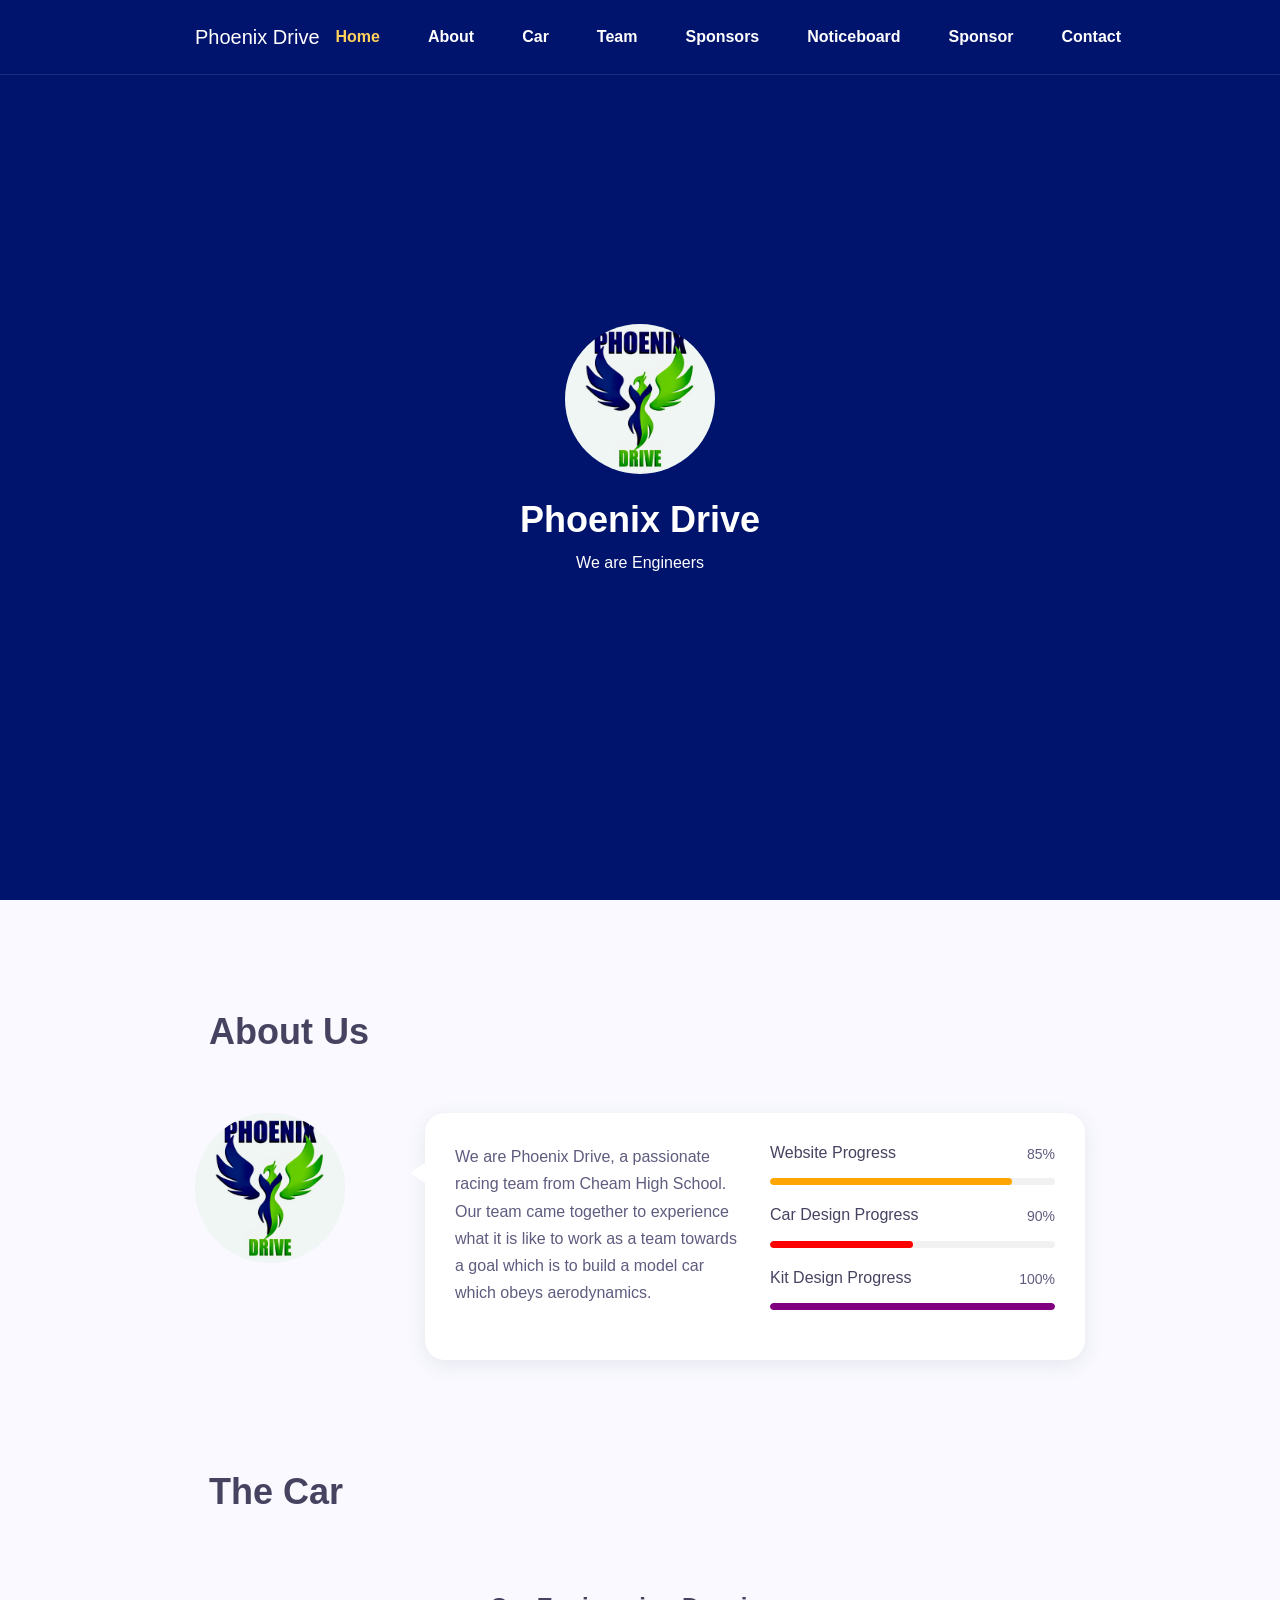
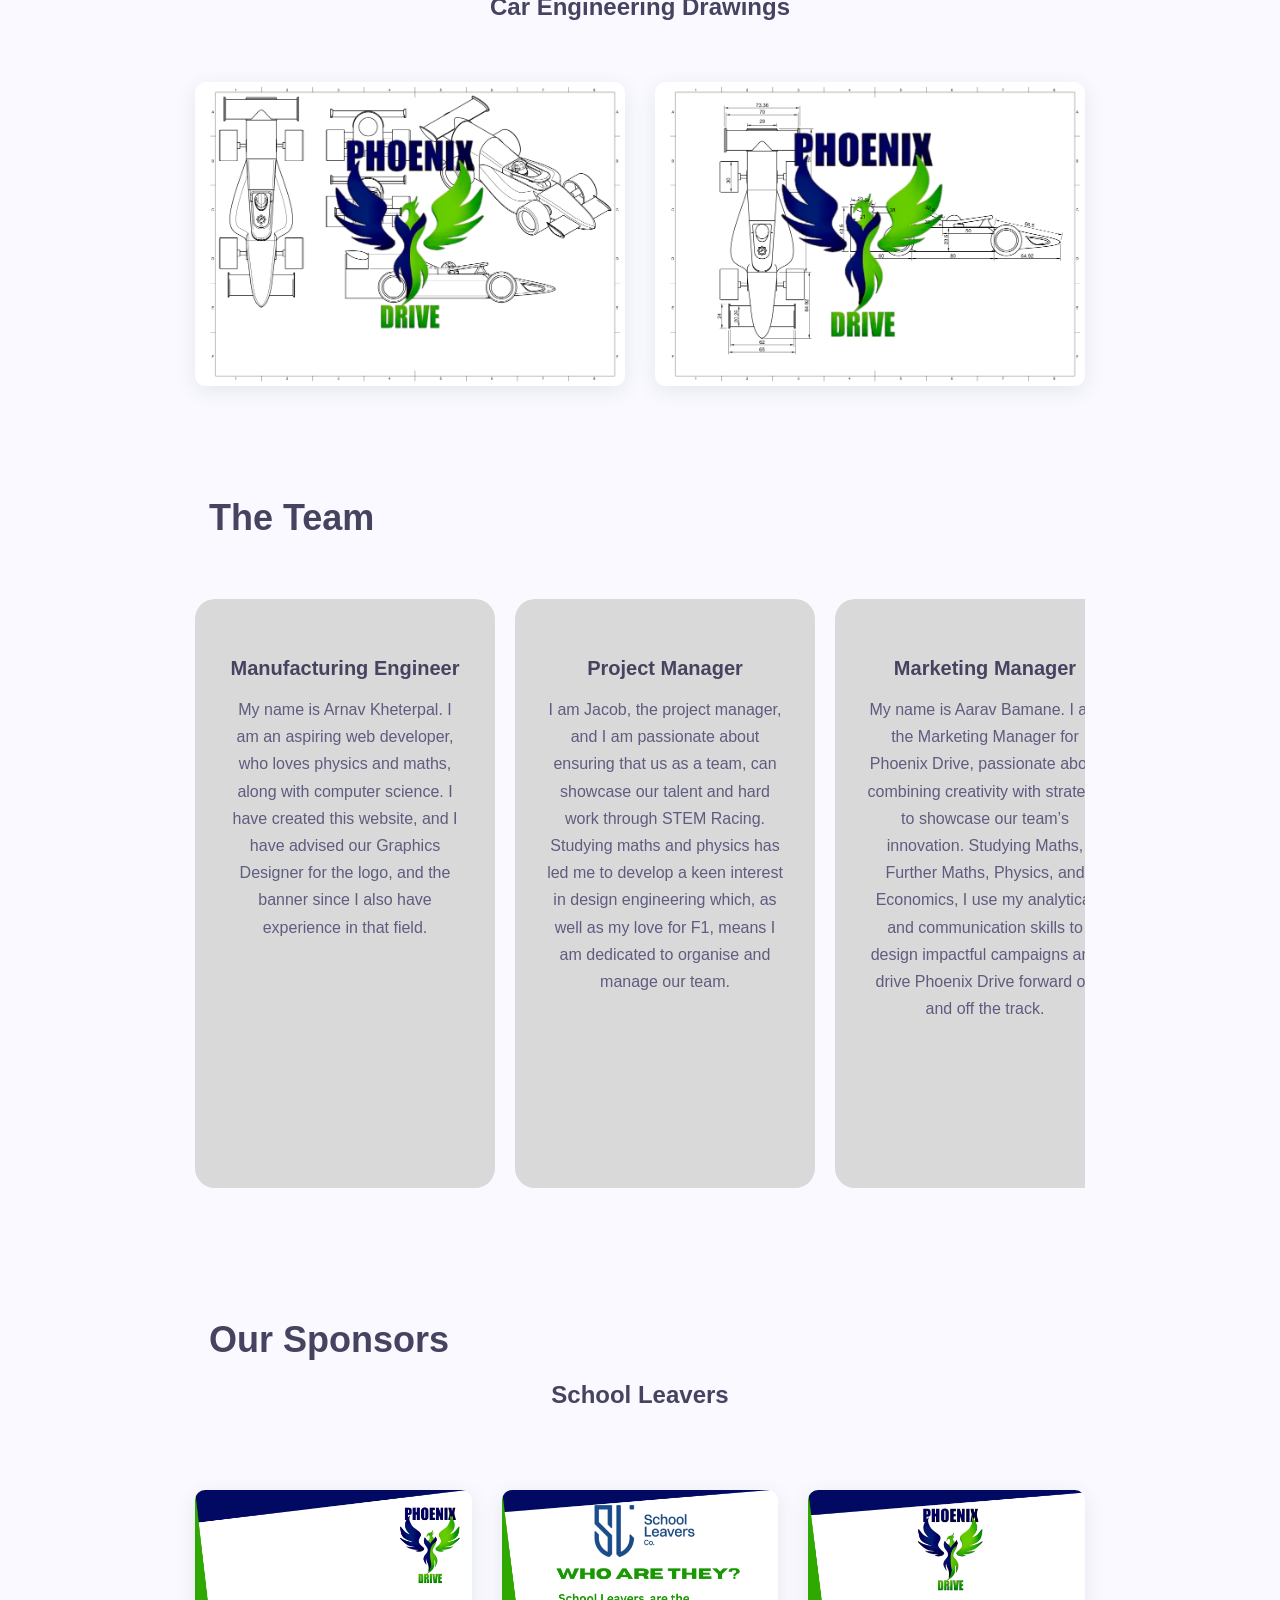
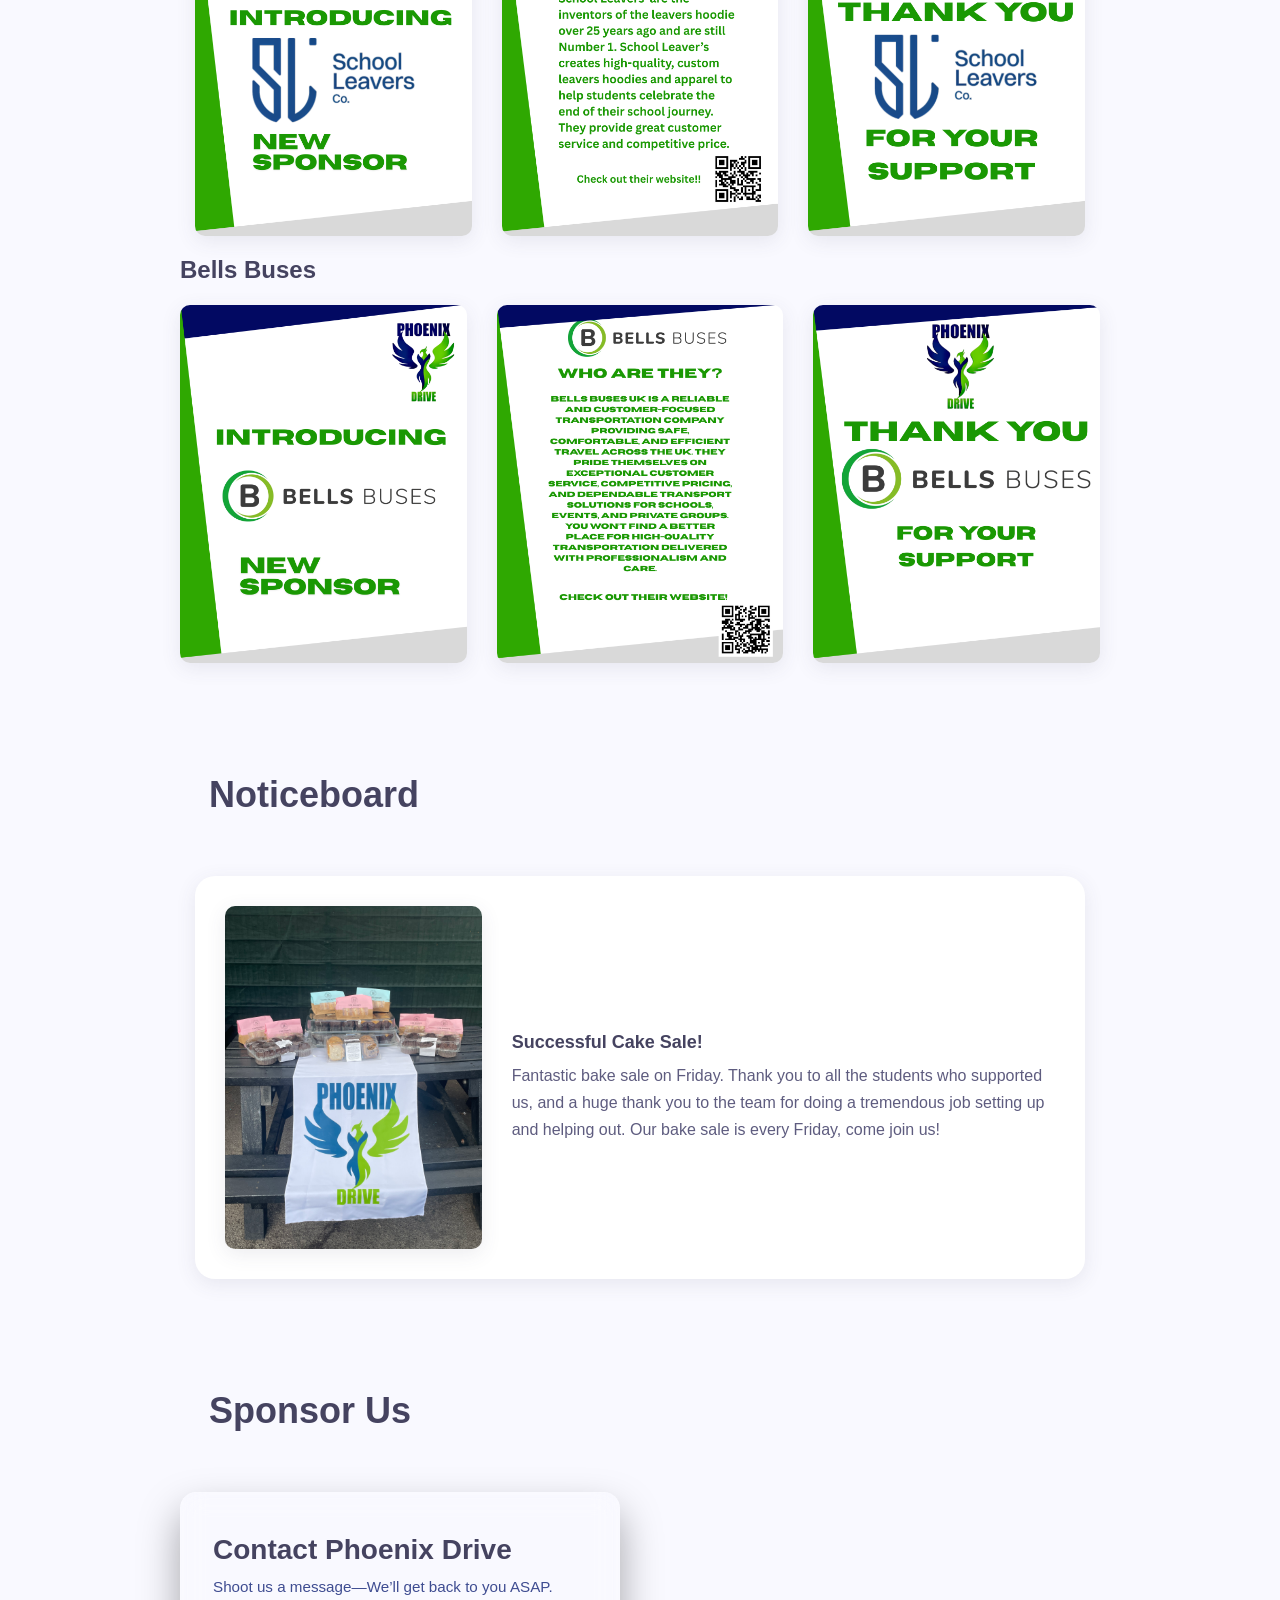
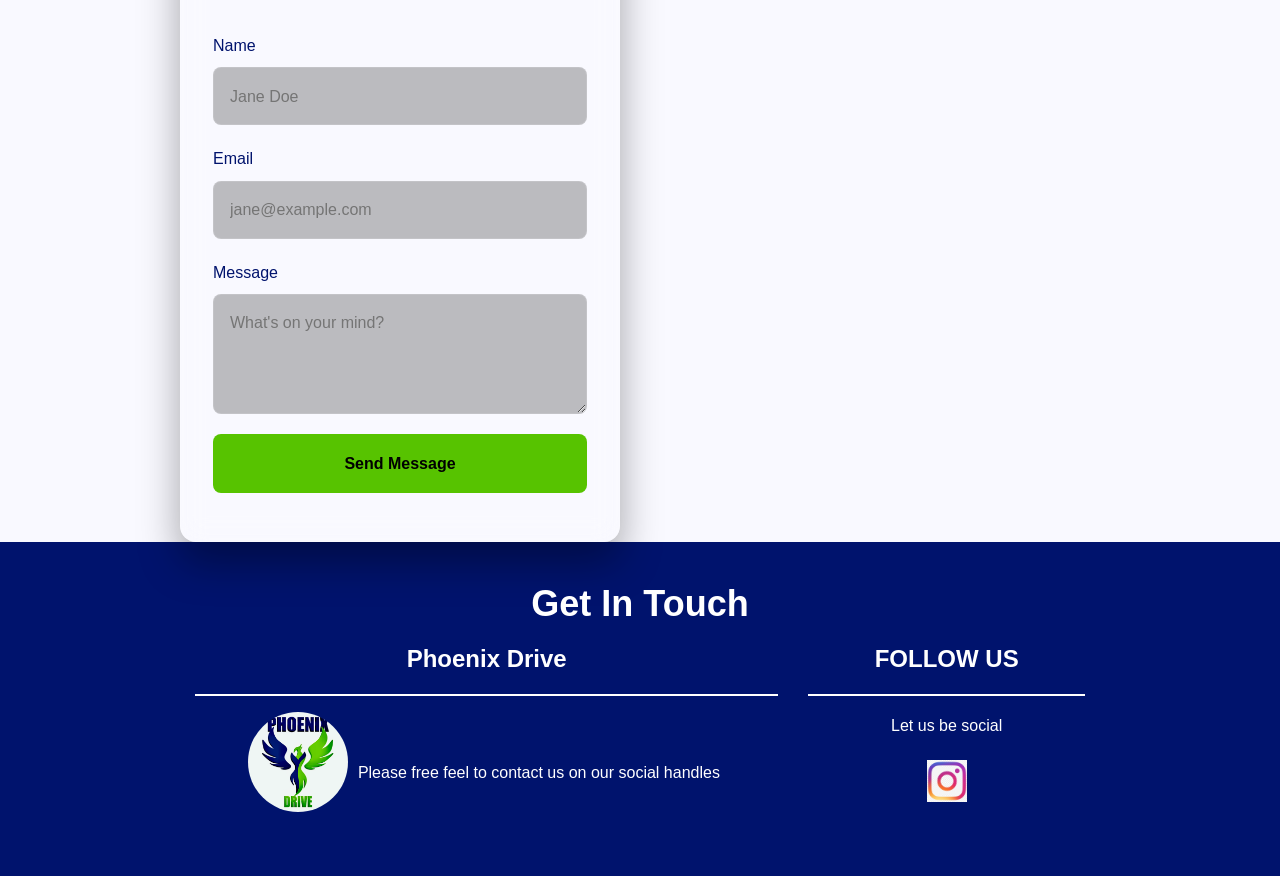
==== commit fa052b2a: "Update index.html" ====
--- a/index.html
+++ b/index.html
@@ -8,18 +8,6407 @@
 
 	<!-- STYLESHEETS -->
 
-	<link rel="stylesheet" href="style/bootstrap.min.css" type="text/css" media="all">
-	<link rel="stylesheet" href="style/all.min.css" type="text/css" media="all">
-
-	<link rel="stylesheet" href="style/slick.css" type="text/css" media="all">
-
-	<link rel="stylesheet" href="style/animate.css" type="text/css" media="all">
-
-	<link rel="stylesheet" href="style/style.css" type="text/css" media="all">
+	
 
 
 <style type="text/css">
 ============================================================================================ */
+.fa,.fab,.fal,.far,.fas{-moz-osx-font-smoothing:grayscale;-webkit-font-smoothing:antialiased;display:inline-block;font-style:normal;font-variant:normal;text-rendering:auto;line-height:1}.fa-lg{font-size:1.33333em;line-height:.75em;vertical-align:-.0667em}.fa-xs{font-size:.75em}.fa-sm{font-size:.875em}.fa-1x{font-size:1em}.fa-2x{font-size:2em}.fa-3x{font-size:3em}.fa-4x{font-size:4em}.fa-5x{font-size:5em}.fa-6x{font-size:6em}.fa-7x{font-size:7em}.fa-8x{font-size:8em}.fa-9x{font-size:9em}.fa-10x{font-size:10em}.fa-fw{text-align:center;width:1.25em}.fa-ul{list-style-type:none;margin-left:2.5em;padding-left:0}.fa-ul>li{position:relative}.fa-li{left:-2em;position:absolute;text-align:center;width:2em;line-height:inherit}.fa-border{border:.08em solid #eee;border-radius:.1em;padding:.2em .25em .15em}.fa-pull-left{float:left}.fa-pull-right{float:right}.fa.fa-pull-left,.fab.fa-pull-left,.fal.fa-pull-left,.far.fa-pull-left,.fas.fa-pull-left{margin-right:.3em}.fa.fa-pull-right,.fab.fa-pull-right,.fal.fa-pull-right,.far.fa-pull-right,.fas.fa-pull-right{margin-left:.3em}.fa-spin{animation:fa-spin 2s infinite linear}.fa-pulse{animation:fa-spin 1s infinite steps(8)}@keyframes fa-spin{0%{transform:rotate(0deg)}to{transform:rotate(1turn)}}.fa-rotate-90{-ms-filter:"progid:DXImageTransform.Microsoft.BasicImage(rotation=1)";transform:rotate(90deg)}.fa-rotate-180{-ms-filter:"progid:DXImageTransform.Microsoft.BasicImage(rotation=2)";transform:rotate(180deg)}.fa-rotate-270{-ms-filter:"progid:DXImageTransform.Microsoft.BasicImage(rotation=3)";transform:rotate(270deg)}.fa-flip-horizontal{-ms-filter:"progid:DXImageTransform.Microsoft.BasicImage(rotation=0, mirror=1)";transform:scaleX(-1)}.fa-flip-vertical{transform:scaleY(-1)}.fa-flip-horizontal.fa-flip-vertical,.fa-flip-vertical{-ms-filter:"progid:DXImageTransform.Microsoft.BasicImage(rotation=2, mirror=1)"}.fa-flip-horizontal.fa-flip-vertical{transform:scale(-1)}:root .fa-flip-horizontal,:root .fa-flip-vertical,:root .fa-rotate-90,:root .fa-rotate-180,:root .fa-rotate-270{-webkit-filter:none;filter:none}.fa-stack{display:inline-block;height:2em;line-height:2em;position:relative;vertical-align:middle;width:2.5em}.fa-stack-1x,.fa-stack-2x{left:0;position:absolute;text-align:center;width:100%}.fa-stack-1x{line-height:inherit}.fa-stack-2x{font-size:2em}.fa-inverse{color:#fff}.fa-500px:before{content:"\f26e"}.fa-accessible-icon:before{content:"\f368"}.fa-accusoft:before{content:"\f369"}.fa-acquisitions-incorporated:before{content:"\f6af"}.fa-ad:before{content:"\f641"}.fa-address-book:before{content:"\f2b9"}.fa-address-card:before{content:"\f2bb"}.fa-adjust:before{content:"\f042"}.fa-adn:before{content:"\f170"}.fa-adversal:before{content:"\f36a"}.fa-affiliatetheme:before{content:"\f36b"}.fa-air-freshener:before{content:"\f5d0"}.fa-algolia:before{content:"\f36c"}.fa-align-center:before{content:"\f037"}.fa-align-justify:before{content:"\f039"}.fa-align-left:before{content:"\f036"}.fa-align-right:before{content:"\f038"}.fa-alipay:before{content:"\f642"}.fa-allergies:before{content:"\f461"}.fa-amazon:before{content:"\f270"}.fa-amazon-pay:before{content:"\f42c"}.fa-ambulance:before{content:"\f0f9"}.fa-american-sign-language-interpreting:before{content:"\f2a3"}.fa-amilia:before{content:"\f36d"}.fa-anchor:before{content:"\f13d"}.fa-android:before{content:"\f17b"}.fa-angellist:before{content:"\f209"}.fa-angle-double-down:before{content:"\f103"}.fa-angle-double-left:before{content:"\f100"}.fa-angle-double-right:before{content:"\f101"}.fa-angle-double-up:before{content:"\f102"}.fa-angle-down:before{content:"\f107"}.fa-angle-left:before{content:"\f104"}.fa-angle-right:before{content:"\f105"}.fa-angle-up:before{content:"\f106"}.fa-angry:before{content:"\f556"}.fa-angrycreative:before{content:"\f36e"}.fa-angular:before{content:"\f420"}.fa-ankh:before{content:"\f644"}.fa-app-store:before{content:"\f36f"}.fa-app-store-ios:before{content:"\f370"}.fa-apper:before{content:"\f371"}.fa-apple:before{content:"\f179"}.fa-apple-alt:before{content:"\f5d1"}.fa-apple-pay:before{content:"\f415"}.fa-archive:before{content:"\f187"}.fa-archway:before{content:"\f557"}.fa-arrow-alt-circle-down:before{content:"\f358"}.fa-arrow-alt-circle-left:before{content:"\f359"}.fa-arrow-alt-circle-right:before{content:"\f35a"}.fa-arrow-alt-circle-up:before{content:"\f35b"}.fa-arrow-circle-down:before{content:"\f0ab"}.fa-arrow-circle-left:before{content:"\f0a8"}.fa-arrow-circle-right:before{content:"\f0a9"}.fa-arrow-circle-up:before{content:"\f0aa"}.fa-arrow-down:before{content:"\f063"}.fa-arrow-left:before{content:"\f060"}.fa-arrow-right:before{content:"\f061"}.fa-arrow-up:before{content:"\f062"}.fa-arrows-alt:before{content:"\f0b2"}.fa-arrows-alt-h:before{content:"\f337"}.fa-arrows-alt-v:before{content:"\f338"}.fa-assistive-listening-systems:before{content:"\f2a2"}.fa-asterisk:before{content:"\f069"}.fa-asymmetrik:before{content:"\f372"}.fa-at:before{content:"\f1fa"}.fa-atlas:before{content:"\f558"}.fa-atom:before{content:"\f5d2"}.fa-audible:before{content:"\f373"}.fa-audio-description:before{content:"\f29e"}.fa-autoprefixer:before{content:"\f41c"}.fa-avianex:before{content:"\f374"}.fa-aviato:before{content:"\f421"}.fa-award:before{content:"\f559"}.fa-aws:before{content:"\f375"}.fa-backspace:before{content:"\f55a"}.fa-backward:before{content:"\f04a"}.fa-balance-scale:before{content:"\f24e"}.fa-ban:before{content:"\f05e"}.fa-band-aid:before{content:"\f462"}.fa-bandcamp:before{content:"\f2d5"}.fa-barcode:before{content:"\f02a"}.fa-bars:before{content:"\f0c9"}.fa-baseball-ball:before{content:"\f433"}.fa-basketball-ball:before{content:"\f434"}.fa-bath:before{content:"\f2cd"}.fa-battery-empty:before{content:"\f244"}.fa-battery-full:before{content:"\f240"}.fa-battery-half:before{content:"\f242"}.fa-battery-quarter:before{content:"\f243"}.fa-battery-three-quarters:before{content:"\f241"}.fa-bed:before{content:"\f236"}.fa-beer:before{content:"\f0fc"}.fa-behance:before{content:"\f1b4"}.fa-behance-square:before{content:"\f1b5"}.fa-bell:before{content:"\f0f3"}.fa-bell-slash:before{content:"\f1f6"}.fa-bezier-curve:before{content:"\f55b"}.fa-bible:before{content:"\f647"}.fa-bicycle:before{content:"\f206"}.fa-bimobject:before{content:"\f378"}.fa-binoculars:before{content:"\f1e5"}.fa-birthday-cake:before{content:"\f1fd"}.fa-bitbucket:before{content:"\f171"}.fa-bitcoin:before{content:"\f379"}.fa-bity:before{content:"\f37a"}.fa-black-tie:before{content:"\f27e"}.fa-blackberry:before{content:"\f37b"}.fa-blender:before{content:"\f517"}.fa-blender-phone:before{content:"\f6b6"}.fa-blind:before{content:"\f29d"}.fa-blogger:before{content:"\f37c"}.fa-blogger-b:before{content:"\f37d"}.fa-bluetooth:before{content:"\f293"}.fa-bluetooth-b:before{content:"\f294"}.fa-bold:before{content:"\f032"}.fa-bolt:before{content:"\f0e7"}.fa-bomb:before{content:"\f1e2"}.fa-bone:before{content:"\f5d7"}.fa-bong:before{content:"\f55c"}.fa-book:before{content:"\f02d"}.fa-book-dead:before{content:"\f6b7"}.fa-book-open:before{content:"\f518"}.fa-book-reader:before{content:"\f5da"}.fa-bookmark:before{content:"\f02e"}.fa-bowling-ball:before{content:"\f436"}.fa-box:before{content:"\f466"}.fa-box-open:before{content:"\f49e"}.fa-boxes:before{content:"\f468"}.fa-braille:before{content:"\f2a1"}.fa-brain:before{content:"\f5dc"}.fa-briefcase:before{content:"\f0b1"}.fa-briefcase-medical:before{content:"\f469"}.fa-broadcast-tower:before{content:"\f519"}.fa-broom:before{content:"\f51a"}.fa-brush:before{content:"\f55d"}.fa-btc:before{content:"\f15a"}.fa-bug:before{content:"\f188"}.fa-building:before{content:"\f1ad"}.fa-bullhorn:before{content:"\f0a1"}.fa-bullseye:before{content:"\f140"}.fa-burn:before{content:"\f46a"}.fa-buromobelexperte:before{content:"\f37f"}.fa-bus:before{content:"\f207"}.fa-bus-alt:before{content:"\f55e"}.fa-business-time:before{content:"\f64a"}.fa-buysellads:before{content:"\f20d"}.fa-calculator:before{content:"\f1ec"}.fa-calendar:before{content:"\f133"}.fa-calendar-alt:before{content:"\f073"}.fa-calendar-check:before{content:"\f274"}.fa-calendar-minus:before{content:"\f272"}.fa-calendar-plus:before{content:"\f271"}.fa-calendar-times:before{content:"\f273"}.fa-camera:before{content:"\f030"}.fa-camera-retro:before{content:"\f083"}.fa-campground:before{content:"\f6bb"}.fa-cannabis:before{content:"\f55f"}.fa-capsules:before{content:"\f46b"}.fa-car:before{content:"\f1b9"}.fa-car-alt:before{content:"\f5de"}.fa-car-battery:before{content:"\f5df"}.fa-car-crash:before{content:"\f5e1"}.fa-car-side:before{content:"\f5e4"}.fa-caret-down:before{content:"\f0d7"}.fa-caret-left:before{content:"\f0d9"}.fa-caret-right:before{content:"\f0da"}.fa-caret-square-down:before{content:"\f150"}.fa-caret-square-left:before{content:"\f191"}.fa-caret-square-right:before{content:"\f152"}.fa-caret-square-up:before{content:"\f151"}.fa-caret-up:before{content:"\f0d8"}.fa-cart-arrow-down:before{content:"\f218"}.fa-cart-plus:before{content:"\f217"}.fa-cat:before{content:"\f6be"}.fa-cc-amazon-pay:before{content:"\f42d"}.fa-cc-amex:before{content:"\f1f3"}.fa-cc-apple-pay:before{content:"\f416"}.fa-cc-diners-club:before{content:"\f24c"}.fa-cc-discover:before{content:"\f1f2"}.fa-cc-jcb:before{content:"\f24b"}.fa-cc-mastercard:before{content:"\f1f1"}.fa-cc-paypal:before{content:"\f1f4"}.fa-cc-stripe:before{content:"\f1f5"}.fa-cc-visa:before{content:"\f1f0"}.fa-centercode:before{content:"\f380"}.fa-certificate:before{content:"\f0a3"}.fa-chair:before{content:"\f6c0"}.fa-chalkboard:before{content:"\f51b"}.fa-chalkboard-teacher:before{content:"\f51c"}.fa-charging-station:before{content:"\f5e7"}.fa-chart-area:before{content:"\f1fe"}.fa-chart-bar:before{content:"\f080"}.fa-chart-line:before{content:"\f201"}.fa-chart-pie:before{content:"\f200"}.fa-check:before{content:"\f00c"}.fa-check-circle:before{content:"\f058"}.fa-check-double:before{content:"\f560"}.fa-check-square:before{content:"\f14a"}.fa-chess:before{content:"\f439"}.fa-chess-bishop:before{content:"\f43a"}.fa-chess-board:before{content:"\f43c"}.fa-chess-king:before{content:"\f43f"}.fa-chess-knight:before{content:"\f441"}.fa-chess-pawn:before{content:"\f443"}.fa-chess-queen:before{content:"\f445"}.fa-chess-rook:before{content:"\f447"}.fa-chevron-circle-down:before{content:"\f13a"}.fa-chevron-circle-left:before{content:"\f137"}.fa-chevron-circle-right:before{content:"\f138"}.fa-chevron-circle-up:before{content:"\f139"}.fa-chevron-down:before{content:"\f078"}.fa-chevron-left:before{content:"\f053"}.fa-chevron-right:before{content:"\f054"}.fa-chevron-up:before{content:"\f077"}.fa-child:before{content:"\f1ae"}.fa-chrome:before{content:"\f268"}.fa-church:before{content:"\f51d"}.fa-circle:before{content:"\f111"}.fa-circle-notch:before{content:"\f1ce"}.fa-city:before{content:"\f64f"}.fa-clipboard:before{content:"\f328"}.fa-clipboard-check:before{content:"\f46c"}.fa-clipboard-list:before{content:"\f46d"}.fa-clock:before{content:"\f017"}.fa-clone:before{content:"\f24d"}.fa-closed-captioning:before{content:"\f20a"}.fa-cloud:before{content:"\f0c2"}.fa-cloud-download-alt:before{content:"\f381"}.fa-cloud-meatball:before{content:"\f73b"}.fa-cloud-moon:before{content:"\f6c3"}.fa-cloud-moon-rain:before{content:"\f73c"}.fa-cloud-rain:before{content:"\f73d"}.fa-cloud-showers-heavy:before{content:"\f740"}.fa-cloud-sun:before{content:"\f6c4"}.fa-cloud-sun-rain:before{content:"\f743"}.fa-cloud-upload-alt:before{content:"\f382"}.fa-cloudscale:before{content:"\f383"}.fa-cloudsmith:before{content:"\f384"}.fa-cloudversify:before{content:"\f385"}.fa-cocktail:before{content:"\f561"}.fa-code:before{content:"\f121"}.fa-code-branch:before{content:"\f126"}.fa-codepen:before{content:"\f1cb"}.fa-codiepie:before{content:"\f284"}.fa-coffee:before{content:"\f0f4"}.fa-cog:before{content:"\f013"}.fa-cogs:before{content:"\f085"}.fa-coins:before{content:"\f51e"}.fa-columns:before{content:"\f0db"}.fa-comment:before{content:"\f075"}.fa-comment-alt:before{content:"\f27a"}.fa-comment-dollar:before{content:"\f651"}.fa-comment-dots:before{content:"\f4ad"}.fa-comment-slash:before{content:"\f4b3"}.fa-comments:before{content:"\f086"}.fa-comments-dollar:before{content:"\f653"}.fa-compact-disc:before{content:"\f51f"}.fa-compass:before{content:"\f14e"}.fa-compress:before{content:"\f066"}.fa-concierge-bell:before{content:"\f562"}.fa-connectdevelop:before{content:"\f20e"}.fa-contao:before{content:"\f26d"}.fa-cookie:before{content:"\f563"}.fa-cookie-bite:before{content:"\f564"}.fa-copy:before{content:"\f0c5"}.fa-copyright:before{content:"\f1f9"}.fa-couch:before{content:"\f4b8"}.fa-cpanel:before{content:"\f388"}.fa-creative-commons:before{content:"\f25e"}.fa-creative-commons-by:before{content:"\f4e7"}.fa-creative-commons-nc:before{content:"\f4e8"}.fa-creative-commons-nc-eu:before{content:"\f4e9"}.fa-creative-commons-nc-jp:before{content:"\f4ea"}.fa-creative-commons-nd:before{content:"\f4eb"}.fa-creative-commons-pd:before{content:"\f4ec"}.fa-creative-commons-pd-alt:before{content:"\f4ed"}.fa-creative-commons-remix:before{content:"\f4ee"}.fa-creative-commons-sa:before{content:"\f4ef"}.fa-creative-commons-sampling:before{content:"\f4f0"}.fa-creative-commons-sampling-plus:before{content:"\f4f1"}.fa-creative-commons-share:before{content:"\f4f2"}.fa-creative-commons-zero:before{content:"\f4f3"}.fa-credit-card:before{content:"\f09d"}.fa-critical-role:before{content:"\f6c9"}.fa-crop:before{content:"\f125"}.fa-crop-alt:before{content:"\f565"}.fa-cross:before{content:"\f654"}.fa-crosshairs:before{content:"\f05b"}.fa-crow:before{content:"\f520"}.fa-crown:before{content:"\f521"}.fa-css3:before{content:"\f13c"}.fa-css3-alt:before{content:"\f38b"}.fa-cube:before{content:"\f1b2"}.fa-cubes:before{content:"\f1b3"}.fa-cut:before{content:"\f0c4"}.fa-cuttlefish:before{content:"\f38c"}.fa-d-and-d:before{content:"\f38d"}.fa-d-and-d-beyond:before{content:"\f6ca"}.fa-dashcube:before{content:"\f210"}.fa-database:before{content:"\f1c0"}.fa-deaf:before{content:"\f2a4"}.fa-delicious:before{content:"\f1a5"}.fa-democrat:before{content:"\f747"}.fa-deploydog:before{content:"\f38e"}.fa-deskpro:before{content:"\f38f"}.fa-desktop:before{content:"\f108"}.fa-dev:before{content:"\f6cc"}.fa-deviantart:before{content:"\f1bd"}.fa-dharmachakra:before{content:"\f655"}.fa-diagnoses:before{content:"\f470"}.fa-dice:before{content:"\f522"}.fa-dice-d20:before{content:"\f6cf"}.fa-dice-d6:before{content:"\f6d1"}.fa-dice-five:before{content:"\f523"}.fa-dice-four:before{content:"\f524"}.fa-dice-one:before{content:"\f525"}.fa-dice-six:before{content:"\f526"}.fa-dice-three:before{content:"\f527"}.fa-dice-two:before{content:"\f528"}.fa-digg:before{content:"\f1a6"}.fa-digital-ocean:before{content:"\f391"}.fa-digital-tachograph:before{content:"\f566"}.fa-directions:before{content:"\f5eb"}.fa-discord:before{content:"\f392"}.fa-discourse:before{content:"\f393"}.fa-divide:before{content:"\f529"}.fa-dizzy:before{content:"\f567"}.fa-dna:before{content:"\f471"}.fa-dochub:before{content:"\f394"}.fa-docker:before{content:"\f395"}.fa-dog:before{content:"\f6d3"}.fa-dollar-sign:before{content:"\f155"}.fa-dolly:before{content:"\f472"}.fa-dolly-flatbed:before{content:"\f474"}.fa-donate:before{content:"\f4b9"}.fa-door-closed:before{content:"\f52a"}.fa-door-open:before{content:"\f52b"}.fa-dot-circle:before{content:"\f192"}.fa-dove:before{content:"\f4ba"}.fa-download:before{content:"\f019"}.fa-draft2digital:before{content:"\f396"}.fa-drafting-compass:before{content:"\f568"}.fa-dragon:before{content:"\f6d5"}.fa-draw-polygon:before{content:"\f5ee"}.fa-dribbble:before{content:"\f17d"}.fa-dribbble-square:before{content:"\f397"}.fa-dropbox:before{content:"\f16b"}.fa-drum:before{content:"\f569"}.fa-drum-steelpan:before{content:"\f56a"}.fa-drumstick-bite:before{content:"\f6d7"}.fa-drupal:before{content:"\f1a9"}.fa-dumbbell:before{content:"\f44b"}.fa-dungeon:before{content:"\f6d9"}.fa-dyalog:before{content:"\f399"}.fa-earlybirds:before{content:"\f39a"}.fa-ebay:before{content:"\f4f4"}.fa-edge:before{content:"\f282"}.fa-edit:before{content:"\f044"}.fa-eject:before{content:"\f052"}.fa-elementor:before{content:"\f430"}.fa-ellipsis-h:before{content:"\f141"}.fa-ellipsis-v:before{content:"\f142"}.fa-ello:before{content:"\f5f1"}.fa-ember:before{content:"\f423"}.fa-empire:before{content:"\f1d1"}.fa-envelope:before{content:"\f0e0"}.fa-envelope-open:before{content:"\f2b6"}.fa-envelope-open-text:before{content:"\f658"}.fa-envelope-square:before{content:"\f199"}.fa-envira:before{content:"\f299"}.fa-equals:before{content:"\f52c"}.fa-eraser:before{content:"\f12d"}.fa-erlang:before{content:"\f39d"}.fa-ethereum:before{content:"\f42e"}.fa-etsy:before{content:"\f2d7"}.fa-euro-sign:before{content:"\f153"}.fa-exchange-alt:before{content:"\f362"}.fa-exclamation:before{content:"\f12a"}.fa-exclamation-circle:before{content:"\f06a"}.fa-exclamation-triangle:before{content:"\f071"}.fa-expand:before{content:"\f065"}.fa-expand-arrows-alt:before{content:"\f31e"}.fa-expeditedssl:before{content:"\f23e"}.fa-external-link-alt:before{content:"\f35d"}.fa-external-link-square-alt:before{content:"\f360"}.fa-eye:before{content:"\f06e"}.fa-eye-dropper:before{content:"\f1fb"}.fa-eye-slash:before{content:"\f070"}.fa-facebook:before{content:"\f09a"}.fa-facebook-f:before{content:"\f39e"}.fa-facebook-messenger:before{content:"\f39f"}.fa-facebook-square:before{content:"\f082"}.fa-fantasy-flight-games:before{content:"\f6dc"}.fa-fast-backward:before{content:"\f049"}.fa-fast-forward:before{content:"\f050"}.fa-fax:before{content:"\f1ac"}.fa-feather:before{content:"\f52d"}.fa-feather-alt:before{content:"\f56b"}.fa-female:before{content:"\f182"}.fa-fighter-jet:before{content:"\f0fb"}.fa-file:before{content:"\f15b"}.fa-file-alt:before{content:"\f15c"}.fa-file-archive:before{content:"\f1c6"}.fa-file-audio:before{content:"\f1c7"}.fa-file-code:before{content:"\f1c9"}.fa-file-contract:before{content:"\f56c"}.fa-file-csv:before{content:"\f6dd"}.fa-file-download:before{content:"\f56d"}.fa-file-excel:before{content:"\f1c3"}.fa-file-export:before{content:"\f56e"}.fa-file-image:before{content:"\f1c5"}.fa-file-import:before{content:"\f56f"}.fa-file-invoice:before{content:"\f570"}.fa-file-invoice-dollar:before{content:"\f571"}.fa-file-medical:before{content:"\f477"}.fa-file-medical-alt:before{content:"\f478"}.fa-file-pdf:before{content:"\f1c1"}.fa-file-powerpoint:before{content:"\f1c4"}.fa-file-prescription:before{content:"\f572"}.fa-file-signature:before{content:"\f573"}.fa-file-upload:before{content:"\f574"}.fa-file-video:before{content:"\f1c8"}.fa-file-word:before{content:"\f1c2"}.fa-fill:before{content:"\f575"}.fa-fill-drip:before{content:"\f576"}.fa-film:before{content:"\f008"}.fa-filter:before{content:"\f0b0"}.fa-fingerprint:before{content:"\f577"}.fa-fire:before{content:"\f06d"}.fa-fire-extinguisher:before{content:"\f134"}.fa-firefox:before{content:"\f269"}.fa-first-aid:before{content:"\f479"}.fa-first-order:before{content:"\f2b0"}.fa-first-order-alt:before{content:"\f50a"}.fa-firstdraft:before{content:"\f3a1"}.fa-fish:before{content:"\f578"}.fa-fist-raised:before{content:"\f6de"}.fa-flag:before{content:"\f024"}.fa-flag-checkered:before{content:"\f11e"}.fa-flag-usa:before{content:"\f74d"}.fa-flask:before{content:"\f0c3"}.fa-flickr:before{content:"\f16e"}.fa-flipboard:before{content:"\f44d"}.fa-flushed:before{content:"\f579"}.fa-fly:before{content:"\f417"}.fa-folder:before{content:"\f07b"}.fa-folder-minus:before{content:"\f65d"}.fa-folder-open:before{content:"\f07c"}.fa-folder-plus:before{content:"\f65e"}.fa-font:before{content:"\f031"}.fa-font-awesome:before{content:"\f2b4"}.fa-font-awesome-alt:before{content:"\f35c"}.fa-font-awesome-flag:before{content:"\f425"}.fa-font-awesome-logo-full:before{content:"\f4e6"}.fa-fonticons:before{content:"\f280"}.fa-fonticons-fi:before{content:"\f3a2"}.fa-football-ball:before{content:"\f44e"}.fa-fort-awesome:before{content:"\f286"}.fa-fort-awesome-alt:before{content:"\f3a3"}.fa-forumbee:before{content:"\f211"}.fa-forward:before{content:"\f04e"}.fa-foursquare:before{content:"\f180"}.fa-free-code-camp:before{content:"\f2c5"}.fa-freebsd:before{content:"\f3a4"}.fa-frog:before{content:"\f52e"}.fa-frown:before{content:"\f119"}.fa-frown-open:before{content:"\f57a"}.fa-fulcrum:before{content:"\f50b"}.fa-funnel-dollar:before{content:"\f662"}.fa-futbol:before{content:"\f1e3"}.fa-galactic-republic:before{content:"\f50c"}.fa-galactic-senate:before{content:"\f50d"}.fa-gamepad:before{content:"\f11b"}.fa-gas-pump:before{content:"\f52f"}.fa-gavel:before{content:"\f0e3"}.fa-gem:before{content:"\f3a5"}.fa-genderless:before{content:"\f22d"}.fa-get-pocket:before{content:"\f265"}.fa-gg:before{content:"\f260"}.fa-gg-circle:before{content:"\f261"}.fa-ghost:before{content:"\f6e2"}.fa-gift:before{content:"\f06b"}.fa-git:before{content:"\f1d3"}.fa-git-square:before{content:"\f1d2"}.fa-github:before{content:"\f09b"}.fa-github-alt:before{content:"\f113"}.fa-github-square:before{content:"\f092"}.fa-gitkraken:before{content:"\f3a6"}.fa-gitlab:before{content:"\f296"}.fa-gitter:before{content:"\f426"}.fa-glass-martini:before{content:"\f000"}.fa-glass-martini-alt:before{content:"\f57b"}.fa-glasses:before{content:"\f530"}.fa-glide:before{content:"\f2a5"}.fa-glide-g:before{content:"\f2a6"}.fa-globe:before{content:"\f0ac"}.fa-globe-africa:before{content:"\f57c"}.fa-globe-americas:before{content:"\f57d"}.fa-globe-asia:before{content:"\f57e"}.fa-gofore:before{content:"\f3a7"}.fa-golf-ball:before{content:"\f450"}.fa-goodreads:before{content:"\f3a8"}.fa-goodreads-g:before{content:"\f3a9"}.fa-google:before{content:"\f1a0"}.fa-google-drive:before{content:"\f3aa"}.fa-google-play:before{content:"\f3ab"}.fa-google-plus:before{content:"\f2b3"}.fa-google-plus-g:before{content:"\f0d5"}.fa-google-plus-square:before{content:"\f0d4"}.fa-google-wallet:before{content:"\f1ee"}.fa-gopuram:before{content:"\f664"}.fa-graduation-cap:before{content:"\f19d"}.fa-gratipay:before{content:"\f184"}.fa-grav:before{content:"\f2d6"}.fa-greater-than:before{content:"\f531"}.fa-greater-than-equal:before{content:"\f532"}.fa-grimace:before{content:"\f57f"}.fa-grin:before{content:"\f580"}.fa-grin-alt:before{content:"\f581"}.fa-grin-beam:before{content:"\f582"}.fa-grin-beam-sweat:before{content:"\f583"}.fa-grin-hearts:before{content:"\f584"}.fa-grin-squint:before{content:"\f585"}.fa-grin-squint-tears:before{content:"\f586"}.fa-grin-stars:before{content:"\f587"}.fa-grin-tears:before{content:"\f588"}.fa-grin-tongue:before{content:"\f589"}.fa-grin-tongue-squint:before{content:"\f58a"}.fa-grin-tongue-wink:before{content:"\f58b"}.fa-grin-wink:before{content:"\f58c"}.fa-grip-horizontal:before{content:"\f58d"}.fa-grip-vertical:before{content:"\f58e"}.fa-gripfire:before{content:"\f3ac"}.fa-grunt:before{content:"\f3ad"}.fa-gulp:before{content:"\f3ae"}.fa-h-square:before{content:"\f0fd"}.fa-hacker-news:before{content:"\f1d4"}.fa-hacker-news-square:before{content:"\f3af"}.fa-hackerrank:before{content:"\f5f7"}.fa-hammer:before{content:"\f6e3"}.fa-hamsa:before{content:"\f665"}.fa-hand-holding:before{content:"\f4bd"}.fa-hand-holding-heart:before{content:"\f4be"}.fa-hand-holding-usd:before{content:"\f4c0"}.fa-hand-lizard:before{content:"\f258"}.fa-hand-paper:before{content:"\f256"}.fa-hand-peace:before{content:"\f25b"}.fa-hand-point-down:before{content:"\f0a7"}.fa-hand-point-left:before{content:"\f0a5"}.fa-hand-point-right:before{content:"\f0a4"}.fa-hand-point-up:before{content:"\f0a6"}.fa-hand-pointer:before{content:"\f25a"}.fa-hand-rock:before{content:"\f255"}.fa-hand-scissors:before{content:"\f257"}.fa-hand-spock:before{content:"\f259"}.fa-hands:before{content:"\f4c2"}.fa-hands-helping:before{content:"\f4c4"}.fa-handshake:before{content:"\f2b5"}.fa-hanukiah:before{content:"\f6e6"}.fa-hashtag:before{content:"\f292"}.fa-hat-wizard:before{content:"\f6e8"}.fa-haykal:before{content:"\f666"}.fa-hdd:before{content:"\f0a0"}.fa-heading:before{content:"\f1dc"}.fa-headphones:before{content:"\f025"}.fa-headphones-alt:before{content:"\f58f"}.fa-headset:before{content:"\f590"}.fa-heart:before{content:"\f004"}.fa-heartbeat:before{content:"\f21e"}.fa-helicopter:before{content:"\f533"}.fa-highlighter:before{content:"\f591"}.fa-hiking:before{content:"\f6ec"}.fa-hippo:before{content:"\f6ed"}.fa-hips:before{content:"\f452"}.fa-hire-a-helper:before{content:"\f3b0"}.fa-history:before{content:"\f1da"}.fa-hockey-puck:before{content:"\f453"}.fa-home:before{content:"\f015"}.fa-hooli:before{content:"\f427"}.fa-hornbill:before{content:"\f592"}.fa-horse:before{content:"\f6f0"}.fa-hospital:before{content:"\f0f8"}.fa-hospital-alt:before{content:"\f47d"}.fa-hospital-symbol:before{content:"\f47e"}.fa-hot-tub:before{content:"\f593"}.fa-hotel:before{content:"\f594"}.fa-hotjar:before{content:"\f3b1"}.fa-hourglass:before{content:"\f254"}.fa-hourglass-end:before{content:"\f253"}.fa-hourglass-half:before{content:"\f252"}.fa-hourglass-start:before{content:"\f251"}.fa-house-damage:before{content:"\f6f1"}.fa-houzz:before{content:"\f27c"}.fa-hryvnia:before{content:"\f6f2"}.fa-html5:before{content:"\f13b"}.fa-hubspot:before{content:"\f3b2"}.fa-i-cursor:before{content:"\f246"}.fa-id-badge:before{content:"\f2c1"}.fa-id-card:before{content:"\f2c2"}.fa-id-card-alt:before{content:"\f47f"}.fa-image:before{content:"\f03e"}.fa-images:before{content:"\f302"}.fa-imdb:before{content:"\f2d8"}.fa-inbox:before{content:"\f01c"}.fa-indent:before{content:"\f03c"}.fa-industry:before{content:"\f275"}.fa-infinity:before{content:"\f534"}.fa-info:before{content:"\f129"}.fa-info-circle:before{content:"\f05a"}.fa-instagram:before{content:"\f16d"}.fa-internet-explorer:before{content:"\f26b"}.fa-ioxhost:before{content:"\f208"}.fa-italic:before{content:"\f033"}.fa-itunes:before{content:"\f3b4"}.fa-itunes-note:before{content:"\f3b5"}.fa-java:before{content:"\f4e4"}.fa-jedi:before{content:"\f669"}.fa-jedi-order:before{content:"\f50e"}.fa-jenkins:before{content:"\f3b6"}.fa-joget:before{content:"\f3b7"}.fa-joint:before{content:"\f595"}.fa-joomla:before{content:"\f1aa"}.fa-journal-whills:before{content:"\f66a"}.fa-js:before{content:"\f3b8"}.fa-js-square:before{content:"\f3b9"}.fa-jsfiddle:before{content:"\f1cc"}.fa-kaaba:before{content:"\f66b"}.fa-kaggle:before{content:"\f5fa"}.fa-key:before{content:"\f084"}.fa-keybase:before{content:"\f4f5"}.fa-keyboard:before{content:"\f11c"}.fa-keycdn:before{content:"\f3ba"}.fa-khanda:before{content:"\f66d"}.fa-kickstarter:before{content:"\f3bb"}.fa-kickstarter-k:before{content:"\f3bc"}.fa-kiss:before{content:"\f596"}.fa-kiss-beam:before{content:"\f597"}.fa-kiss-wink-heart:before{content:"\f598"}.fa-kiwi-bird:before{content:"\f535"}.fa-korvue:before{content:"\f42f"}.fa-landmark:before{content:"\f66f"}.fa-language:before{content:"\f1ab"}.fa-laptop:before{content:"\f109"}.fa-laptop-code:before{content:"\f5fc"}.fa-laravel:before{content:"\f3bd"}.fa-lastfm:before{content:"\f202"}.fa-lastfm-square:before{content:"\f203"}.fa-laugh:before{content:"\f599"}.fa-laugh-beam:before{content:"\f59a"}.fa-laugh-squint:before{content:"\f59b"}.fa-laugh-wink:before{content:"\f59c"}.fa-layer-group:before{content:"\f5fd"}.fa-leaf:before{content:"\f06c"}.fa-leanpub:before{content:"\f212"}.fa-lemon:before{content:"\f094"}.fa-less:before{content:"\f41d"}.fa-less-than:before{content:"\f536"}.fa-less-than-equal:before{content:"\f537"}.fa-level-down-alt:before{content:"\f3be"}.fa-level-up-alt:before{content:"\f3bf"}.fa-life-ring:before{content:"\f1cd"}.fa-lightbulb:before{content:"\f0eb"}.fa-line:before{content:"\f3c0"}.fa-link:before{content:"\f0c1"}.fa-linkedin:before{content:"\f08c"}.fa-linkedin-in:before{content:"\f0e1"}.fa-linode:before{content:"\f2b8"}.fa-linux:before{content:"\f17c"}.fa-lira-sign:before{content:"\f195"}.fa-list:before{content:"\f03a"}.fa-list-alt:before{content:"\f022"}.fa-list-ol:before{content:"\f0cb"}.fa-list-ul:before{content:"\f0ca"}.fa-location-arrow:before{content:"\f124"}.fa-lock:before{content:"\f023"}.fa-lock-open:before{content:"\f3c1"}.fa-long-arrow-alt-down:before{content:"\f309"}.fa-long-arrow-alt-left:before{content:"\f30a"}.fa-long-arrow-alt-right:before{content:"\f30b"}.fa-long-arrow-alt-up:before{content:"\f30c"}.fa-low-vision:before{content:"\f2a8"}.fa-luggage-cart:before{content:"\f59d"}.fa-lyft:before{content:"\f3c3"}.fa-magento:before{content:"\f3c4"}.fa-magic:before{content:"\f0d0"}.fa-magnet:before{content:"\f076"}.fa-mail-bulk:before{content:"\f674"}.fa-mailchimp:before{content:"\f59e"}.fa-male:before{content:"\f183"}.fa-mandalorian:before{content:"\f50f"}.fa-map:before{content:"\f279"}.fa-map-marked:before{content:"\f59f"}.fa-map-marked-alt:before{content:"\f5a0"}.fa-map-marker:before{content:"\f041"}.fa-map-marker-alt:before{content:"\f3c5"}.fa-map-pin:before{content:"\f276"}.fa-map-signs:before{content:"\f277"}.fa-markdown:before{content:"\f60f"}.fa-marker:before{content:"\f5a1"}.fa-mars:before{content:"\f222"}.fa-mars-double:before{content:"\f227"}.fa-mars-stroke:before{content:"\f229"}.fa-mars-stroke-h:before{content:"\f22b"}.fa-mars-stroke-v:before{content:"\f22a"}.fa-mask:before{content:"\f6fa"}.fa-mastodon:before{content:"\f4f6"}.fa-maxcdn:before{content:"\f136"}.fa-medal:before{content:"\f5a2"}.fa-medapps:before{content:"\f3c6"}.fa-medium:before{content:"\f23a"}.fa-medium-m:before{content:"\f3c7"}.fa-medkit:before{content:"\f0fa"}.fa-medrt:before{content:"\f3c8"}.fa-meetup:before{content:"\f2e0"}.fa-megaport:before{content:"\f5a3"}.fa-meh:before{content:"\f11a"}.fa-meh-blank:before{content:"\f5a4"}.fa-meh-rolling-eyes:before{content:"\f5a5"}.fa-memory:before{content:"\f538"}.fa-menorah:before{content:"\f676"}.fa-mercury:before{content:"\f223"}.fa-meteor:before{content:"\f753"}.fa-microchip:before{content:"\f2db"}.fa-microphone:before{content:"\f130"}.fa-microphone-alt:before{content:"\f3c9"}.fa-microphone-alt-slash:before{content:"\f539"}.fa-microphone-slash:before{content:"\f131"}.fa-microscope:before{content:"\f610"}.fa-microsoft:before{content:"\f3ca"}.fa-minus:before{content:"\f068"}.fa-minus-circle:before{content:"\f056"}.fa-minus-square:before{content:"\f146"}.fa-mix:before{content:"\f3cb"}.fa-mixcloud:before{content:"\f289"}.fa-mizuni:before{content:"\f3cc"}.fa-mobile:before{content:"\f10b"}.fa-mobile-alt:before{content:"\f3cd"}.fa-modx:before{content:"\f285"}.fa-monero:before{content:"\f3d0"}.fa-money-bill:before{content:"\f0d6"}.fa-money-bill-alt:before{content:"\f3d1"}.fa-money-bill-wave:before{content:"\f53a"}.fa-money-bill-wave-alt:before{content:"\f53b"}.fa-money-check:before{content:"\f53c"}.fa-money-check-alt:before{content:"\f53d"}.fa-monument:before{content:"\f5a6"}.fa-moon:before{content:"\f186"}.fa-mortar-pestle:before{content:"\f5a7"}.fa-mosque:before{content:"\f678"}.fa-motorcycle:before{content:"\f21c"}.fa-mountain:before{content:"\f6fc"}.fa-mouse-pointer:before{content:"\f245"}.fa-music:before{content:"\f001"}.fa-napster:before{content:"\f3d2"}.fa-neos:before{content:"\f612"}.fa-network-wired:before{content:"\f6ff"}.fa-neuter:before{content:"\f22c"}.fa-newspaper:before{content:"\f1ea"}.fa-nimblr:before{content:"\f5a8"}.fa-nintendo-switch:before{content:"\f418"}.fa-node:before{content:"\f419"}.fa-node-js:before{content:"\f3d3"}.fa-not-equal:before{content:"\f53e"}.fa-notes-medical:before{content:"\f481"}.fa-npm:before{content:"\f3d4"}.fa-ns8:before{content:"\f3d5"}.fa-nutritionix:before{content:"\f3d6"}.fa-object-group:before{content:"\f247"}.fa-object-ungroup:before{content:"\f248"}.fa-odnoklassniki:before{content:"\f263"}.fa-odnoklassniki-square:before{content:"\f264"}.fa-oil-can:before{content:"\f613"}.fa-old-republic:before{content:"\f510"}.fa-om:before{content:"\f679"}.fa-opencart:before{content:"\f23d"}.fa-openid:before{content:"\f19b"}.fa-opera:before{content:"\f26a"}.fa-optin-monster:before{content:"\f23c"}.fa-osi:before{content:"\f41a"}.fa-otter:before{content:"\f700"}.fa-outdent:before{content:"\f03b"}.fa-page4:before{content:"\f3d7"}.fa-pagelines:before{content:"\f18c"}.fa-paint-brush:before{content:"\f1fc"}.fa-paint-roller:before{content:"\f5aa"}.fa-palette:before{content:"\f53f"}.fa-palfed:before{content:"\f3d8"}.fa-pallet:before{content:"\f482"}.fa-paper-plane:before{content:"\f1d8"}.fa-paperclip:before{content:"\f0c6"}.fa-parachute-box:before{content:"\f4cd"}.fa-paragraph:before{content:"\f1dd"}.fa-parking:before{content:"\f540"}.fa-passport:before{content:"\f5ab"}.fa-pastafarianism:before{content:"\f67b"}.fa-paste:before{content:"\f0ea"}.fa-patreon:before{content:"\f3d9"}.fa-pause:before{content:"\f04c"}.fa-pause-circle:before{content:"\f28b"}.fa-paw:before{content:"\f1b0"}.fa-paypal:before{content:"\f1ed"}.fa-peace:before{content:"\f67c"}.fa-pen:before{content:"\f304"}.fa-pen-alt:before{content:"\f305"}.fa-pen-fancy:before{content:"\f5ac"}.fa-pen-nib:before{content:"\f5ad"}.fa-pen-square:before{content:"\f14b"}.fa-pencil-alt:before{content:"\f303"}.fa-pencil-ruler:before{content:"\f5ae"}.fa-penny-arcade:before{content:"\f704"}.fa-people-carry:before{content:"\f4ce"}.fa-percent:before{content:"\f295"}.fa-percentage:before{content:"\f541"}.fa-periscope:before{content:"\f3da"}.fa-person-booth:before{content:"\f756"}.fa-phabricator:before{content:"\f3db"}.fa-phoenix-framework:before{content:"\f3dc"}.fa-phoenix-squadron:before{content:"\f511"}.fa-phone:before{content:"\f095"}.fa-phone-slash:before{content:"\f3dd"}.fa-phone-square:before{content:"\f098"}.fa-phone-volume:before{content:"\f2a0"}.fa-php:before{content:"\f457"}.fa-pied-piper:before{content:"\f2ae"}.fa-pied-piper-alt:before{content:"\f1a8"}.fa-pied-piper-hat:before{content:"\f4e5"}.fa-pied-piper-pp:before{content:"\f1a7"}.fa-piggy-bank:before{content:"\f4d3"}.fa-pills:before{content:"\f484"}.fa-pinterest:before{content:"\f0d2"}.fa-pinterest-p:before{content:"\f231"}.fa-pinterest-square:before{content:"\f0d3"}.fa-place-of-worship:before{content:"\f67f"}.fa-plane:before{content:"\f072"}.fa-plane-arrival:before{content:"\f5af"}.fa-plane-departure:before{content:"\f5b0"}.fa-play:before{content:"\f04b"}.fa-play-circle:before{content:"\f144"}.fa-playstation:before{content:"\f3df"}.fa-plug:before{content:"\f1e6"}.fa-plus:before{content:"\f067"}.fa-plus-circle:before{content:"\f055"}.fa-plus-square:before{content:"\f0fe"}.fa-podcast:before{content:"\f2ce"}.fa-poll:before{content:"\f681"}.fa-poll-h:before{content:"\f682"}.fa-poo:before{content:"\f2fe"}.fa-poo-storm:before{content:"\f75a"}.fa-poop:before{content:"\f619"}.fa-portrait:before{content:"\f3e0"}.fa-pound-sign:before{content:"\f154"}.fa-power-off:before{content:"\f011"}.fa-pray:before{content:"\f683"}.fa-praying-hands:before{content:"\f684"}.fa-prescription:before{content:"\f5b1"}.fa-prescription-bottle:before{content:"\f485"}.fa-prescription-bottle-alt:before{content:"\f486"}.fa-print:before{content:"\f02f"}.fa-procedures:before{content:"\f487"}.fa-product-hunt:before{content:"\f288"}.fa-project-diagram:before{content:"\f542"}.fa-pushed:before{content:"\f3e1"}.fa-puzzle-piece:before{content:"\f12e"}.fa-python:before{content:"\f3e2"}.fa-qq:before{content:"\f1d6"}.fa-qrcode:before{content:"\f029"}.fa-question:before{content:"\f128"}.fa-question-circle:before{content:"\f059"}.fa-quidditch:before{content:"\f458"}.fa-quinscape:before{content:"\f459"}.fa-quora:before{content:"\f2c4"}.fa-quote-left:before{content:"\f10d"}.fa-quote-right:before{content:"\f10e"}.fa-quran:before{content:"\f687"}.fa-r-project:before{content:"\f4f7"}.fa-rainbow:before{content:"\f75b"}.fa-random:before{content:"\f074"}.fa-ravelry:before{content:"\f2d9"}.fa-react:before{content:"\f41b"}.fa-reacteurope:before{content:"\f75d"}.fa-readme:before{content:"\f4d5"}.fa-rebel:before{content:"\f1d0"}.fa-receipt:before{content:"\f543"}.fa-recycle:before{content:"\f1b8"}.fa-red-river:before{content:"\f3e3"}.fa-reddit:before{content:"\f1a1"}.fa-reddit-alien:before{content:"\f281"}.fa-reddit-square:before{content:"\f1a2"}.fa-redo:before{content:"\f01e"}.fa-redo-alt:before{content:"\f2f9"}.fa-registered:before{content:"\f25d"}.fa-renren:before{content:"\f18b"}.fa-reply:before{content:"\f3e5"}.fa-reply-all:before{content:"\f122"}.fa-replyd:before{content:"\f3e6"}.fa-republican:before{content:"\f75e"}.fa-researchgate:before{content:"\f4f8"}.fa-resolving:before{content:"\f3e7"}.fa-retweet:before{content:"\f079"}.fa-rev:before{content:"\f5b2"}.fa-ribbon:before{content:"\f4d6"}.fa-ring:before{content:"\f70b"}.fa-road:before{content:"\f018"}.fa-robot:before{content:"\f544"}.fa-rocket:before{content:"\f135"}.fa-rocketchat:before{content:"\f3e8"}.fa-rockrms:before{content:"\f3e9"}.fa-route:before{content:"\f4d7"}.fa-rss:before{content:"\f09e"}.fa-rss-square:before{content:"\f143"}.fa-ruble-sign:before{content:"\f158"}.fa-ruler:before{content:"\f545"}.fa-ruler-combined:before{content:"\f546"}.fa-ruler-horizontal:before{content:"\f547"}.fa-ruler-vertical:before{content:"\f548"}.fa-running:before{content:"\f70c"}.fa-rupee-sign:before{content:"\f156"}.fa-sad-cry:before{content:"\f5b3"}.fa-sad-tear:before{content:"\f5b4"}.fa-safari:before{content:"\f267"}.fa-sass:before{content:"\f41e"}.fa-save:before{content:"\f0c7"}.fa-schlix:before{content:"\f3ea"}.fa-school:before{content:"\f549"}.fa-screwdriver:before{content:"\f54a"}.fa-scribd:before{content:"\f28a"}.fa-scroll:before{content:"\f70e"}.fa-search:before{content:"\f002"}.fa-search-dollar:before{content:"\f688"}.fa-search-location:before{content:"\f689"}.fa-search-minus:before{content:"\f010"}.fa-search-plus:before{content:"\f00e"}.fa-searchengin:before{content:"\f3eb"}.fa-seedling:before{content:"\f4d8"}.fa-sellcast:before{content:"\f2da"}.fa-sellsy:before{content:"\f213"}.fa-server:before{content:"\f233"}.fa-servicestack:before{content:"\f3ec"}.fa-shapes:before{content:"\f61f"}.fa-share:before{content:"\f064"}.fa-share-alt:before{content:"\f1e0"}.fa-share-alt-square:before{content:"\f1e1"}.fa-share-square:before{content:"\f14d"}.fa-shekel-sign:before{content:"\f20b"}.fa-shield-alt:before{content:"\f3ed"}.fa-ship:before{content:"\f21a"}.fa-shipping-fast:before{content:"\f48b"}.fa-shirtsinbulk:before{content:"\f214"}.fa-shoe-prints:before{content:"\f54b"}.fa-shopping-bag:before{content:"\f290"}.fa-shopping-basket:before{content:"\f291"}.fa-shopping-cart:before{content:"\f07a"}.fa-shopware:before{content:"\f5b5"}.fa-shower:before{content:"\f2cc"}.fa-shuttle-van:before{content:"\f5b6"}.fa-sign:before{content:"\f4d9"}.fa-sign-in-alt:before{content:"\f2f6"}.fa-sign-language:before{content:"\f2a7"}.fa-sign-out-alt:before{content:"\f2f5"}.fa-signal:before{content:"\f012"}.fa-signature:before{content:"\f5b7"}.fa-simplybuilt:before{content:"\f215"}.fa-sistrix:before{content:"\f3ee"}.fa-sitemap:before{content:"\f0e8"}.fa-sith:before{content:"\f512"}.fa-skull:before{content:"\f54c"}.fa-skull-crossbones:before{content:"\f714"}.fa-skyatlas:before{content:"\f216"}.fa-skype:before{content:"\f17e"}.fa-slack:before{content:"\f198"}.fa-slack-hash:before{content:"\f3ef"}.fa-slash:before{content:"\f715"}.fa-sliders-h:before{content:"\f1de"}.fa-slideshare:before{content:"\f1e7"}.fa-smile:before{content:"\f118"}.fa-smile-beam:before{content:"\f5b8"}.fa-smile-wink:before{content:"\f4da"}.fa-smog:before{content:"\f75f"}.fa-smoking:before{content:"\f48d"}.fa-smoking-ban:before{content:"\f54d"}.fa-snapchat:before{content:"\f2ab"}.fa-snapchat-ghost:before{content:"\f2ac"}.fa-snapchat-square:before{content:"\f2ad"}.fa-snowflake:before{content:"\f2dc"}.fa-socks:before{content:"\f696"}.fa-solar-panel:before{content:"\f5ba"}.fa-sort:before{content:"\f0dc"}.fa-sort-alpha-down:before{content:"\f15d"}.fa-sort-alpha-up:before{content:"\f15e"}.fa-sort-amount-down:before{content:"\f160"}.fa-sort-amount-up:before{content:"\f161"}.fa-sort-down:before{content:"\f0dd"}.fa-sort-numeric-down:before{content:"\f162"}.fa-sort-numeric-up:before{content:"\f163"}.fa-sort-up:before{content:"\f0de"}.fa-soundcloud:before{content:"\f1be"}.fa-spa:before{content:"\f5bb"}.fa-space-shuttle:before{content:"\f197"}.fa-speakap:before{content:"\f3f3"}.fa-spider:before{content:"\f717"}.fa-spinner:before{content:"\f110"}.fa-splotch:before{content:"\f5bc"}.fa-spotify:before{content:"\f1bc"}.fa-spray-can:before{content:"\f5bd"}.fa-square:before{content:"\f0c8"}.fa-square-full:before{content:"\f45c"}.fa-square-root-alt:before{content:"\f698"}.fa-squarespace:before{content:"\f5be"}.fa-stack-exchange:before{content:"\f18d"}.fa-stack-overflow:before{content:"\f16c"}.fa-stamp:before{content:"\f5bf"}.fa-star:before{content:"\f005"}.fa-star-and-crescent:before{content:"\f699"}.fa-star-half:before{content:"\f089"}.fa-star-half-alt:before{content:"\f5c0"}.fa-star-of-david:before{content:"\f69a"}.fa-star-of-life:before{content:"\f621"}.fa-staylinked:before{content:"\f3f5"}.fa-steam:before{content:"\f1b6"}.fa-steam-square:before{content:"\f1b7"}.fa-steam-symbol:before{content:"\f3f6"}.fa-step-backward:before{content:"\f048"}.fa-step-forward:before{content:"\f051"}.fa-stethoscope:before{content:"\f0f1"}.fa-sticker-mule:before{content:"\f3f7"}.fa-sticky-note:before{content:"\f249"}.fa-stop:before{content:"\f04d"}.fa-stop-circle:before{content:"\f28d"}.fa-stopwatch:before{content:"\f2f2"}.fa-store:before{content:"\f54e"}.fa-store-alt:before{content:"\f54f"}.fa-strava:before{content:"\f428"}.fa-stream:before{content:"\f550"}.fa-street-view:before{content:"\f21d"}.fa-strikethrough:before{content:"\f0cc"}.fa-stripe:before{content:"\f429"}.fa-stripe-s:before{content:"\f42a"}.fa-stroopwafel:before{content:"\f551"}.fa-studiovinari:before{content:"\f3f8"}.fa-stumbleupon:before{content:"\f1a4"}.fa-stumbleupon-circle:before{content:"\f1a3"}.fa-subscript:before{content:"\f12c"}.fa-subway:before{content:"\f239"}.fa-suitcase:before{content:"\f0f2"}.fa-suitcase-rolling:before{content:"\f5c1"}.fa-sun:before{content:"\f185"}.fa-superpowers:before{content:"\f2dd"}.fa-superscript:before{content:"\f12b"}.fa-supple:before{content:"\f3f9"}.fa-surprise:before{content:"\f5c2"}.fa-swatchbook:before{content:"\f5c3"}.fa-swimmer:before{content:"\f5c4"}.fa-swimming-pool:before{content:"\f5c5"}.fa-synagogue:before{content:"\f69b"}.fa-sync:before{content:"\f021"}.fa-sync-alt:before{content:"\f2f1"}.fa-syringe:before{content:"\f48e"}.fa-table:before{content:"\f0ce"}.fa-table-tennis:before{content:"\f45d"}.fa-tablet:before{content:"\f10a"}.fa-tablet-alt:before{content:"\f3fa"}.fa-tablets:before{content:"\f490"}.fa-tachometer-alt:before{content:"\f3fd"}.fa-tag:before{content:"\f02b"}.fa-tags:before{content:"\f02c"}.fa-tape:before{content:"\f4db"}.fa-tasks:before{content:"\f0ae"}.fa-taxi:before{content:"\f1ba"}.fa-teamspeak:before{content:"\f4f9"}.fa-teeth:before{content:"\f62e"}.fa-teeth-open:before{content:"\f62f"}.fa-telegram:before{content:"\f2c6"}.fa-telegram-plane:before{content:"\f3fe"}.fa-temperature-high:before{content:"\f769"}.fa-temperature-low:before{content:"\f76b"}.fa-tencent-weibo:before{content:"\f1d5"}.fa-terminal:before{content:"\f120"}.fa-text-height:before{content:"\f034"}.fa-text-width:before{content:"\f035"}.fa-th:before{content:"\f00a"}.fa-th-large:before{content:"\f009"}.fa-th-list:before{content:"\f00b"}.fa-the-red-yeti:before{content:"\f69d"}.fa-theater-masks:before{content:"\f630"}.fa-themeco:before{content:"\f5c6"}.fa-themeisle:before{content:"\f2b2"}.fa-thermometer:before{content:"\f491"}.fa-thermometer-empty:before{content:"\f2cb"}.fa-thermometer-full:before{content:"\f2c7"}.fa-thermometer-half:before{content:"\f2c9"}.fa-thermometer-quarter:before{content:"\f2ca"}.fa-thermometer-three-quarters:before{content:"\f2c8"}.fa-think-peaks:before{content:"\f731"}.fa-thumbs-down:before{content:"\f165"}.fa-thumbs-up:before{content:"\f164"}.fa-thumbtack:before{content:"\f08d"}.fa-ticket-alt:before{content:"\f3ff"}.fa-times:before{content:"\f00d"}.fa-times-circle:before{content:"\f057"}.fa-tint:before{content:"\f043"}.fa-tint-slash:before{content:"\f5c7"}.fa-tired:before{content:"\f5c8"}.fa-toggle-off:before{content:"\f204"}.fa-toggle-on:before{content:"\f205"}.fa-toilet-paper:before{content:"\f71e"}.fa-toolbox:before{content:"\f552"}.fa-tooth:before{content:"\f5c9"}.fa-torah:before{content:"\f6a0"}.fa-torii-gate:before{content:"\f6a1"}.fa-tractor:before{content:"\f722"}.fa-trade-federation:before{content:"\f513"}.fa-trademark:before{content:"\f25c"}.fa-traffic-light:before{content:"\f637"}.fa-train:before{content:"\f238"}.fa-transgender:before{content:"\f224"}.fa-transgender-alt:before{content:"\f225"}.fa-trash:before{content:"\f1f8"}.fa-trash-alt:before{content:"\f2ed"}.fa-tree:before{content:"\f1bb"}.fa-trello:before{content:"\f181"}.fa-tripadvisor:before{content:"\f262"}.fa-trophy:before{content:"\f091"}.fa-truck:before{content:"\f0d1"}.fa-truck-loading:before{content:"\f4de"}.fa-truck-monster:before{content:"\f63b"}.fa-truck-moving:before{content:"\f4df"}.fa-truck-pickup:before{content:"\f63c"}.fa-tshirt:before{content:"\f553"}.fa-tty:before{content:"\f1e4"}.fa-tumblr:before{content:"\f173"}.fa-tumblr-square:before{content:"\f174"}.fa-tv:before{content:"\f26c"}.fa-twitch:before{content:"\f1e8"}.fa-twitter:before{content:"\f099"}.fa-twitter-square:before{content:"\f081"}.fa-typo3:before{content:"\f42b"}.fa-uber:before{content:"\f402"}.fa-uikit:before{content:"\f403"}.fa-umbrella:before{content:"\f0e9"}.fa-umbrella-beach:before{content:"\f5ca"}.fa-underline:before{content:"\f0cd"}.fa-undo:before{content:"\f0e2"}.fa-undo-alt:before{content:"\f2ea"}.fa-uniregistry:before{content:"\f404"}.fa-universal-access:before{content:"\f29a"}.fa-university:before{content:"\f19c"}.fa-unlink:before{content:"\f127"}.fa-unlock:before{content:"\f09c"}.fa-unlock-alt:before{content:"\f13e"}.fa-untappd:before{content:"\f405"}.fa-upload:before{content:"\f093"}.fa-usb:before{content:"\f287"}.fa-user:before{content:"\f007"}.fa-user-alt:before{content:"\f406"}.fa-user-alt-slash:before{content:"\f4fa"}.fa-user-astronaut:before{content:"\f4fb"}.fa-user-check:before{content:"\f4fc"}.fa-user-circle:before{content:"\f2bd"}.fa-user-clock:before{content:"\f4fd"}.fa-user-cog:before{content:"\f4fe"}.fa-user-edit:before{content:"\f4ff"}.fa-user-friends:before{content:"\f500"}.fa-user-graduate:before{content:"\f501"}.fa-user-injured:before{content:"\f728"}.fa-user-lock:before{content:"\f502"}.fa-user-md:before{content:"\f0f0"}.fa-user-minus:before{content:"\f503"}.fa-user-ninja:before{content:"\f504"}.fa-user-plus:before{content:"\f234"}.fa-user-secret:before{content:"\f21b"}.fa-user-shield:before{content:"\f505"}.fa-user-slash:before{content:"\f506"}.fa-user-tag:before{content:"\f507"}.fa-user-tie:before{content:"\f508"}.fa-user-times:before{content:"\f235"}.fa-users:before{content:"\f0c0"}.fa-users-cog:before{content:"\f509"}.fa-ussunnah:before{content:"\f407"}.fa-utensil-spoon:before{content:"\f2e5"}.fa-utensils:before{content:"\f2e7"}.fa-vaadin:before{content:"\f408"}.fa-vector-square:before{content:"\f5cb"}.fa-venus:before{content:"\f221"}.fa-venus-double:before{content:"\f226"}.fa-venus-mars:before{content:"\f228"}.fa-viacoin:before{content:"\f237"}.fa-viadeo:before{content:"\f2a9"}.fa-viadeo-square:before{content:"\f2aa"}.fa-vial:before{content:"\f492"}.fa-vials:before{content:"\f493"}.fa-viber:before{content:"\f409"}.fa-video:before{content:"\f03d"}.fa-video-slash:before{content:"\f4e2"}.fa-vihara:before{content:"\f6a7"}.fa-vimeo:before{content:"\f40a"}.fa-vimeo-square:before{content:"\f194"}.fa-vimeo-v:before{content:"\f27d"}.fa-vine:before{content:"\f1ca"}.fa-vk:before{content:"\f189"}.fa-vnv:before{content:"\f40b"}.fa-volleyball-ball:before{content:"\f45f"}.fa-volume-down:before{content:"\f027"}.fa-volume-mute:before{content:"\f6a9"}.fa-volume-off:before{content:"\f026"}.fa-volume-up:before{content:"\f028"}.fa-vote-yea:before{content:"\f772"}.fa-vr-cardboard:before{content:"\f729"}.fa-vuejs:before{content:"\f41f"}.fa-walking:before{content:"\f554"}.fa-wallet:before{content:"\f555"}.fa-warehouse:before{content:"\f494"}.fa-water:before{content:"\f773"}.fa-weebly:before{content:"\f5cc"}.fa-weibo:before{content:"\f18a"}.fa-weight:before{content:"\f496"}.fa-weight-hanging:before{content:"\f5cd"}.fa-weixin:before{content:"\f1d7"}.fa-whatsapp:before{content:"\f232"}.fa-whatsapp-square:before{content:"\f40c"}.fa-wheelchair:before{content:"\f193"}.fa-whmcs:before{content:"\f40d"}.fa-wifi:before{content:"\f1eb"}.fa-wikipedia-w:before{content:"\f266"}.fa-wind:before{content:"\f72e"}.fa-window-close:before{content:"\f410"}.fa-window-maximize:before{content:"\f2d0"}.fa-window-minimize:before{content:"\f2d1"}.fa-window-restore:before{content:"\f2d2"}.fa-windows:before{content:"\f17a"}.fa-wine-bottle:before{content:"\f72f"}.fa-wine-glass:before{content:"\f4e3"}.fa-wine-glass-alt:before{content:"\f5ce"}.fa-wix:before{content:"\f5cf"}.fa-wizards-of-the-coast:before{content:"\f730"}.fa-wolf-pack-battalion:before{content:"\f514"}.fa-won-sign:before{content:"\f159"}.fa-wordpress:before{content:"\f19a"}.fa-wordpress-simple:before{content:"\f411"}.fa-wpbeginner:before{content:"\f297"}.fa-wpexplorer:before{content:"\f2de"}.fa-wpforms:before{content:"\f298"}.fa-wpressr:before{content:"\f3e4"}.fa-wrench:before{content:"\f0ad"}.fa-x-ray:before{content:"\f497"}.fa-xbox:before{content:"\f412"}.fa-xing:before{content:"\f168"}.fa-xing-square:before{content:"\f169"}.fa-y-combinator:before{content:"\f23b"}.fa-yahoo:before{content:"\f19e"}.fa-yandex:before{content:"\f413"}.fa-yandex-international:before{content:"\f414"}.fa-yelp:before{content:"\f1e9"}.fa-yen-sign:before{content:"\f157"}.fa-yin-yang:before{content:"\f6ad"}.fa-yoast:before{content:"\f2b1"}.fa-youtube:before{content:"\f167"}.fa-youtube-square:before{content:"\f431"}.fa-zhihu:before{content:"\f63f"}.sr-only{border:0;clip:rect(0,0,0,0);height:1px;margin:-1px;overflow:hidden;padding:0;position:absolute;width:1px}.sr-only-focusable:active,.sr-only-focusable:focus{clip:auto;height:auto;margin:0;overflow:visible;position:static;width:auto}@font-face{font-family:"Font Awesome 5 Brands";font-style:normal;font-weight:normal;src:url(../webfonts/fa-brands-400.eot);src:url(../webfonts/fa-brands-400.eot?#iefix) format("embedded-opentype"),url(../webfonts/fa-brands-400.woff2) format("woff2"),url(../webfonts/fa-brands-400.woff) format("woff"),url(../webfonts/fa-brands-400.ttf) format("truetype"),url(../webfonts/fa-brands-400.svg#fontawesome) format("svg")}.fab{font-family:"Font Awesome 5 Brands"}@font-face{font-family:"Font Awesome 5 Free";font-style:normal;font-weight:400;src:url(../webfonts/fa-regular-400.eot);src:url(../webfonts/fa-regular-400.eot?#iefix) format("embedded-opentype"),url(../webfonts/fa-regular-400.woff2) format("woff2"),url(../webfonts/fa-regular-400.woff) format("woff"),url(../webfonts/fa-regular-400.ttf) format("truetype"),url(../webfonts/fa-regular-400.svg#fontawesome) format("svg")}.far{font-weight:400}@font-face{font-family:"Font Awesome 5 Free";font-style:normal;font-weight:900;src:url(../webfonts/fa-solid-900.eot);src:url(../webfonts/fa-solid-900.eot?#iefix) format("embedded-opentype"),url(../webfonts/fa-solid-900.woff2) format("woff2"),url(../webfonts/fa-solid-900.woff) format("woff"),url(../webfonts/fa-solid-900.ttf) format("truetype"),url(../webfonts/fa-solid-900.svg#fontawesome) format("svg")}.fa,.far,.fas{font-family:"Font Awesome 5 Free"}.fa,.fas{font-weight:900}
+@charset "UTF-8";
+
+/*!
+ * animate.css -https://daneden.github.io/animate.css/
+ * Version - 3.7.2
+ * Licensed under the MIT license - http://opensource.org/licenses/MIT
+ *
+ * Copyright (c) 2019 Daniel Eden
+ */
+
+@-webkit-keyframes bounce {
+  from,
+  20%,
+  53%,
+  80%,
+  to {
+    -webkit-animation-timing-function: cubic-bezier(0.215, 0.61, 0.355, 1);
+    animation-timing-function: cubic-bezier(0.215, 0.61, 0.355, 1);
+    -webkit-transform: translate3d(0, 0, 0);
+    transform: translate3d(0, 0, 0);
+  }
+
+  40%,
+  43% {
+    -webkit-animation-timing-function: cubic-bezier(0.755, 0.05, 0.855, 0.06);
+    animation-timing-function: cubic-bezier(0.755, 0.05, 0.855, 0.06);
+    -webkit-transform: translate3d(0, -30px, 0);
+    transform: translate3d(0, -30px, 0);
+  }
+
+  70% {
+    -webkit-animation-timing-function: cubic-bezier(0.755, 0.05, 0.855, 0.06);
+    animation-timing-function: cubic-bezier(0.755, 0.05, 0.855, 0.06);
+    -webkit-transform: translate3d(0, -15px, 0);
+    transform: translate3d(0, -15px, 0);
+  }
+
+  90% {
+    -webkit-transform: translate3d(0, -4px, 0);
+    transform: translate3d(0, -4px, 0);
+  }
+}
+
+@keyframes bounce {
+  from,
+  20%,
+  53%,
+  80%,
+  to {
+    -webkit-animation-timing-function: cubic-bezier(0.215, 0.61, 0.355, 1);
+    animation-timing-function: cubic-bezier(0.215, 0.61, 0.355, 1);
+    -webkit-transform: translate3d(0, 0, 0);
+    transform: translate3d(0, 0, 0);
+  }
+
+  40%,
+  43% {
+    -webkit-animation-timing-function: cubic-bezier(0.755, 0.05, 0.855, 0.06);
+    animation-timing-function: cubic-bezier(0.755, 0.05, 0.855, 0.06);
+    -webkit-transform: translate3d(0, -30px, 0);
+    transform: translate3d(0, -30px, 0);
+  }
+
+  70% {
+    -webkit-animation-timing-function: cubic-bezier(0.755, 0.05, 0.855, 0.06);
+    animation-timing-function: cubic-bezier(0.755, 0.05, 0.855, 0.06);
+    -webkit-transform: translate3d(0, -15px, 0);
+    transform: translate3d(0, -15px, 0);
+  }
+
+  90% {
+    -webkit-transform: translate3d(0, -4px, 0);
+    transform: translate3d(0, -4px, 0);
+  }
+}
+
+.bounce {
+  -webkit-animation-name: bounce;
+  animation-name: bounce;
+  -webkit-transform-origin: center bottom;
+  transform-origin: center bottom;
+}
+
+@-webkit-keyframes flash {
+  from,
+  50%,
+  to {
+    opacity: 1;
+  }
+
+  25%,
+  75% {
+    opacity: 0;
+  }
+}
+
+@keyframes flash {
+  from,
+  50%,
+  to {
+    opacity: 1;
+  }
+
+  25%,
+  75% {
+    opacity: 0;
+  }
+}
+
+.flash {
+  -webkit-animation-name: flash;
+  animation-name: flash;
+}
+
+/* originally authored by Nick Pettit - https://github.com/nickpettit/glide */
+
+@-webkit-keyframes pulse {
+  from {
+    -webkit-transform: scale3d(1, 1, 1);
+    transform: scale3d(1, 1, 1);
+  }
+
+  50% {
+    -webkit-transform: scale3d(1.05, 1.05, 1.05);
+    transform: scale3d(1.05, 1.05, 1.05);
+  }
+
+  to {
+    -webkit-transform: scale3d(1, 1, 1);
+    transform: scale3d(1, 1, 1);
+  }
+}
+
+@keyframes pulse {
+  from {
+    -webkit-transform: scale3d(1, 1, 1);
+    transform: scale3d(1, 1, 1);
+  }
+
+  50% {
+    -webkit-transform: scale3d(1.05, 1.05, 1.05);
+    transform: scale3d(1.05, 1.05, 1.05);
+  }
+
+  to {
+    -webkit-transform: scale3d(1, 1, 1);
+    transform: scale3d(1, 1, 1);
+  }
+}
+
+.pulse {
+  -webkit-animation-name: pulse;
+  animation-name: pulse;
+}
+
+@-webkit-keyframes rubberBand {
+  from {
+    -webkit-transform: scale3d(1, 1, 1);
+    transform: scale3d(1, 1, 1);
+  }
+
+  30% {
+    -webkit-transform: scale3d(1.25, 0.75, 1);
+    transform: scale3d(1.25, 0.75, 1);
+  }
+
+  40% {
+    -webkit-transform: scale3d(0.75, 1.25, 1);
+    transform: scale3d(0.75, 1.25, 1);
+  }
+
+  50% {
+    -webkit-transform: scale3d(1.15, 0.85, 1);
+    transform: scale3d(1.15, 0.85, 1);
+  }
+
+  65% {
+    -webkit-transform: scale3d(0.95, 1.05, 1);
+    transform: scale3d(0.95, 1.05, 1);
+  }
+
+  75% {
+    -webkit-transform: scale3d(1.05, 0.95, 1);
+    transform: scale3d(1.05, 0.95, 1);
+  }
+
+  to {
+    -webkit-transform: scale3d(1, 1, 1);
+    transform: scale3d(1, 1, 1);
+  }
+}
+
+@keyframes rubberBand {
+  from {
+    -webkit-transform: scale3d(1, 1, 1);
+    transform: scale3d(1, 1, 1);
+  }
+
+  30% {
+    -webkit-transform: scale3d(1.25, 0.75, 1);
+    transform: scale3d(1.25, 0.75, 1);
+  }
+
+  40% {
+    -webkit-transform: scale3d(0.75, 1.25, 1);
+    transform: scale3d(0.75, 1.25, 1);
+  }
+
+  50% {
+    -webkit-transform: scale3d(1.15, 0.85, 1);
+    transform: scale3d(1.15, 0.85, 1);
+  }
+
+  65% {
+    -webkit-transform: scale3d(0.95, 1.05, 1);
+    transform: scale3d(0.95, 1.05, 1);
+  }
+
+  75% {
+    -webkit-transform: scale3d(1.05, 0.95, 1);
+    transform: scale3d(1.05, 0.95, 1);
+  }
+
+  to {
+    -webkit-transform: scale3d(1, 1, 1);
+    transform: scale3d(1, 1, 1);
+  }
+}
+
+.rubberBand {
+  -webkit-animation-name: rubberBand;
+  animation-name: rubberBand;
+}
+
+@-webkit-keyframes shake {
+  from,
+  to {
+    -webkit-transform: translate3d(0, 0, 0);
+    transform: translate3d(0, 0, 0);
+  }
+
+  10%,
+  30%,
+  50%,
+  70%,
+  90% {
+    -webkit-transform: translate3d(-10px, 0, 0);
+    transform: translate3d(-10px, 0, 0);
+  }
+
+  20%,
+  40%,
+  60%,
+  80% {
+    -webkit-transform: translate3d(10px, 0, 0);
+    transform: translate3d(10px, 0, 0);
+  }
+}
+
+@keyframes shake {
+  from,
+  to {
+    -webkit-transform: translate3d(0, 0, 0);
+    transform: translate3d(0, 0, 0);
+  }
+
+  10%,
+  30%,
+  50%,
+  70%,
+  90% {
+    -webkit-transform: translate3d(-10px, 0, 0);
+    transform: translate3d(-10px, 0, 0);
+  }
+
+  20%,
+  40%,
+  60%,
+  80% {
+    -webkit-transform: translate3d(10px, 0, 0);
+    transform: translate3d(10px, 0, 0);
+  }
+}
+
+.shake {
+  -webkit-animation-name: shake;
+  animation-name: shake;
+}
+
+@-webkit-keyframes headShake {
+  0% {
+    -webkit-transform: translateX(0);
+    transform: translateX(0);
+  }
+
+  6.5% {
+    -webkit-transform: translateX(-6px) rotateY(-9deg);
+    transform: translateX(-6px) rotateY(-9deg);
+  }
+
+  18.5% {
+    -webkit-transform: translateX(5px) rotateY(7deg);
+    transform: translateX(5px) rotateY(7deg);
+  }
+
+  31.5% {
+    -webkit-transform: translateX(-3px) rotateY(-5deg);
+    transform: translateX(-3px) rotateY(-5deg);
+  }
+
+  43.5% {
+    -webkit-transform: translateX(2px) rotateY(3deg);
+    transform: translateX(2px) rotateY(3deg);
+  }
+
+  50% {
+    -webkit-transform: translateX(0);
+    transform: translateX(0);
+  }
+}
+
+@keyframes headShake {
+  0% {
+    -webkit-transform: translateX(0);
+    transform: translateX(0);
+  }
+
+  6.5% {
+    -webkit-transform: translateX(-6px) rotateY(-9deg);
+    transform: translateX(-6px) rotateY(-9deg);
+  }
+
+  18.5% {
+    -webkit-transform: translateX(5px) rotateY(7deg);
+    transform: translateX(5px) rotateY(7deg);
+  }
+
+  31.5% {
+    -webkit-transform: translateX(-3px) rotateY(-5deg);
+    transform: translateX(-3px) rotateY(-5deg);
+  }
+
+  43.5% {
+    -webkit-transform: translateX(2px) rotateY(3deg);
+    transform: translateX(2px) rotateY(3deg);
+  }
+
+  50% {
+    -webkit-transform: translateX(0);
+    transform: translateX(0);
+  }
+}
+
+.headShake {
+  -webkit-animation-timing-function: ease-in-out;
+  animation-timing-function: ease-in-out;
+  -webkit-animation-name: headShake;
+  animation-name: headShake;
+}
+
+@-webkit-keyframes swing {
+  20% {
+    -webkit-transform: rotate3d(0, 0, 1, 15deg);
+    transform: rotate3d(0, 0, 1, 15deg);
+  }
+
+  40% {
+    -webkit-transform: rotate3d(0, 0, 1, -10deg);
+    transform: rotate3d(0, 0, 1, -10deg);
+  }
+
+  60% {
+    -webkit-transform: rotate3d(0, 0, 1, 5deg);
+    transform: rotate3d(0, 0, 1, 5deg);
+  }
+
+  80% {
+    -webkit-transform: rotate3d(0, 0, 1, -5deg);
+    transform: rotate3d(0, 0, 1, -5deg);
+  }
+
+  to {
+    -webkit-transform: rotate3d(0, 0, 1, 0deg);
+    transform: rotate3d(0, 0, 1, 0deg);
+  }
+}
+
+@keyframes swing {
+  20% {
+    -webkit-transform: rotate3d(0, 0, 1, 15deg);
+    transform: rotate3d(0, 0, 1, 15deg);
+  }
+
+  40% {
+    -webkit-transform: rotate3d(0, 0, 1, -10deg);
+    transform: rotate3d(0, 0, 1, -10deg);
+  }
+
+  60% {
+    -webkit-transform: rotate3d(0, 0, 1, 5deg);
+    transform: rotate3d(0, 0, 1, 5deg);
+  }
+
+  80% {
+    -webkit-transform: rotate3d(0, 0, 1, -5deg);
+    transform: rotate3d(0, 0, 1, -5deg);
+  }
+
+  to {
+    -webkit-transform: rotate3d(0, 0, 1, 0deg);
+    transform: rotate3d(0, 0, 1, 0deg);
+  }
+}
+
+.swing {
+  -webkit-transform-origin: top center;
+  transform-origin: top center;
+  -webkit-animation-name: swing;
+  animation-name: swing;
+}
+
+@-webkit-keyframes tada {
+  from {
+    -webkit-transform: scale3d(1, 1, 1);
+    transform: scale3d(1, 1, 1);
+  }
+
+  10%,
+  20% {
+    -webkit-transform: scale3d(0.9, 0.9, 0.9) rotate3d(0, 0, 1, -3deg);
+    transform: scale3d(0.9, 0.9, 0.9) rotate3d(0, 0, 1, -3deg);
+  }
+
+  30%,
+  50%,
+  70%,
+  90% {
+    -webkit-transform: scale3d(1.1, 1.1, 1.1) rotate3d(0, 0, 1, 3deg);
+    transform: scale3d(1.1, 1.1, 1.1) rotate3d(0, 0, 1, 3deg);
+  }
+
+  40%,
+  60%,
+  80% {
+    -webkit-transform: scale3d(1.1, 1.1, 1.1) rotate3d(0, 0, 1, -3deg);
+    transform: scale3d(1.1, 1.1, 1.1) rotate3d(0, 0, 1, -3deg);
+  }
+
+  to {
+    -webkit-transform: scale3d(1, 1, 1);
+    transform: scale3d(1, 1, 1);
+  }
+}
+
+@keyframes tada {
+  from {
+    -webkit-transform: scale3d(1, 1, 1);
+    transform: scale3d(1, 1, 1);
+  }
+
+  10%,
+  20% {
+    -webkit-transform: scale3d(0.9, 0.9, 0.9) rotate3d(0, 0, 1, -3deg);
+    transform: scale3d(0.9, 0.9, 0.9) rotate3d(0, 0, 1, -3deg);
+  }
+
+  30%,
+  50%,
+  70%,
+  90% {
+    -webkit-transform: scale3d(1.1, 1.1, 1.1) rotate3d(0, 0, 1, 3deg);
+    transform: scale3d(1.1, 1.1, 1.1) rotate3d(0, 0, 1, 3deg);
+  }
+
+  40%,
+  60%,
+  80% {
+    -webkit-transform: scale3d(1.1, 1.1, 1.1) rotate3d(0, 0, 1, -3deg);
+    transform: scale3d(1.1, 1.1, 1.1) rotate3d(0, 0, 1, -3deg);
+  }
+
+  to {
+    -webkit-transform: scale3d(1, 1, 1);
+    transform: scale3d(1, 1, 1);
+  }
+}
+
+.tada {
+  -webkit-animation-name: tada;
+  animation-name: tada;
+}
+
+/* originally authored by Nick Pettit - https://github.com/nickpettit/glide */
+
+@-webkit-keyframes wobble {
+  from {
+    -webkit-transform: translate3d(0, 0, 0);
+    transform: translate3d(0, 0, 0);
+  }
+
+  15% {
+    -webkit-transform: translate3d(-25%, 0, 0) rotate3d(0, 0, 1, -5deg);
+    transform: translate3d(-25%, 0, 0) rotate3d(0, 0, 1, -5deg);
+  }
+
+  30% {
+    -webkit-transform: translate3d(20%, 0, 0) rotate3d(0, 0, 1, 3deg);
+    transform: translate3d(20%, 0, 0) rotate3d(0, 0, 1, 3deg);
+  }
+
+  45% {
+    -webkit-transform: translate3d(-15%, 0, 0) rotate3d(0, 0, 1, -3deg);
+    transform: translate3d(-15%, 0, 0) rotate3d(0, 0, 1, -3deg);
+  }
+
+  60% {
+    -webkit-transform: translate3d(10%, 0, 0) rotate3d(0, 0, 1, 2deg);
+    transform: translate3d(10%, 0, 0) rotate3d(0, 0, 1, 2deg);
+  }
+
+  75% {
+    -webkit-transform: translate3d(-5%, 0, 0) rotate3d(0, 0, 1, -1deg);
+    transform: translate3d(-5%, 0, 0) rotate3d(0, 0, 1, -1deg);
+  }
+
+  to {
+    -webkit-transform: translate3d(0, 0, 0);
+    transform: translate3d(0, 0, 0);
+  }
+}
+
+@keyframes wobble {
+  from {
+    -webkit-transform: translate3d(0, 0, 0);
+    transform: translate3d(0, 0, 0);
+  }
+
+  15% {
+    -webkit-transform: translate3d(-25%, 0, 0) rotate3d(0, 0, 1, -5deg);
+    transform: translate3d(-25%, 0, 0) rotate3d(0, 0, 1, -5deg);
+  }
+
+  30% {
+    -webkit-transform: translate3d(20%, 0, 0) rotate3d(0, 0, 1, 3deg);
+    transform: translate3d(20%, 0, 0) rotate3d(0, 0, 1, 3deg);
+  }
+
+  45% {
+    -webkit-transform: translate3d(-15%, 0, 0) rotate3d(0, 0, 1, -3deg);
+    transform: translate3d(-15%, 0, 0) rotate3d(0, 0, 1, -3deg);
+  }
+
+  60% {
+    -webkit-transform: translate3d(10%, 0, 0) rotate3d(0, 0, 1, 2deg);
+    transform: translate3d(10%, 0, 0) rotate3d(0, 0, 1, 2deg);
+  }
+
+  75% {
+    -webkit-transform: translate3d(-5%, 0, 0) rotate3d(0, 0, 1, -1deg);
+    transform: translate3d(-5%, 0, 0) rotate3d(0, 0, 1, -1deg);
+  }
+
+  to {
+    -webkit-transform: translate3d(0, 0, 0);
+    transform: translate3d(0, 0, 0);
+  }
+}
+
+.wobble {
+  -webkit-animation-name: wobble;
+  animation-name: wobble;
+}
+
+@-webkit-keyframes jello {
+  from,
+  11.1%,
+  to {
+    -webkit-transform: translate3d(0, 0, 0);
+    transform: translate3d(0, 0, 0);
+  }
+
+  22.2% {
+    -webkit-transform: skewX(-12.5deg) skewY(-12.5deg);
+    transform: skewX(-12.5deg) skewY(-12.5deg);
+  }
+
+  33.3% {
+    -webkit-transform: skewX(6.25deg) skewY(6.25deg);
+    transform: skewX(6.25deg) skewY(6.25deg);
+  }
+
+  44.4% {
+    -webkit-transform: skewX(-3.125deg) skewY(-3.125deg);
+    transform: skewX(-3.125deg) skewY(-3.125deg);
+  }
+
+  55.5% {
+    -webkit-transform: skewX(1.5625deg) skewY(1.5625deg);
+    transform: skewX(1.5625deg) skewY(1.5625deg);
+  }
+
+  66.6% {
+    -webkit-transform: skewX(-0.78125deg) skewY(-0.78125deg);
+    transform: skewX(-0.78125deg) skewY(-0.78125deg);
+  }
+
+  77.7% {
+    -webkit-transform: skewX(0.390625deg) skewY(0.390625deg);
+    transform: skewX(0.390625deg) skewY(0.390625deg);
+  }
+
+  88.8% {
+    -webkit-transform: skewX(-0.1953125deg) skewY(-0.1953125deg);
+    transform: skewX(-0.1953125deg) skewY(-0.1953125deg);
+  }
+}
+
+@keyframes jello {
+  from,
+  11.1%,
+  to {
+    -webkit-transform: translate3d(0, 0, 0);
+    transform: translate3d(0, 0, 0);
+  }
+
+  22.2% {
+    -webkit-transform: skewX(-12.5deg) skewY(-12.5deg);
+    transform: skewX(-12.5deg) skewY(-12.5deg);
+  }
+
+  33.3% {
+    -webkit-transform: skewX(6.25deg) skewY(6.25deg);
+    transform: skewX(6.25deg) skewY(6.25deg);
+  }
+
+  44.4% {
+    -webkit-transform: skewX(-3.125deg) skewY(-3.125deg);
+    transform: skewX(-3.125deg) skewY(-3.125deg);
+  }
+
+  55.5% {
+    -webkit-transform: skewX(1.5625deg) skewY(1.5625deg);
+    transform: skewX(1.5625deg) skewY(1.5625deg);
+  }
+
+  66.6% {
+    -webkit-transform: skewX(-0.78125deg) skewY(-0.78125deg);
+    transform: skewX(-0.78125deg) skewY(-0.78125deg);
+  }
+
+  77.7% {
+    -webkit-transform: skewX(0.390625deg) skewY(0.390625deg);
+    transform: skewX(0.390625deg) skewY(0.390625deg);
+  }
+
+  88.8% {
+    -webkit-transform: skewX(-0.1953125deg) skewY(-0.1953125deg);
+    transform: skewX(-0.1953125deg) skewY(-0.1953125deg);
+  }
+}
+
+.jello {
+  -webkit-animation-name: jello;
+  animation-name: jello;
+  -webkit-transform-origin: center;
+  transform-origin: center;
+}
+
+@-webkit-keyframes heartBeat {
+  0% {
+    -webkit-transform: scale(1);
+    transform: scale(1);
+  }
+
+  14% {
+    -webkit-transform: scale(1.3);
+    transform: scale(1.3);
+  }
+
+  28% {
+    -webkit-transform: scale(1);
+    transform: scale(1);
+  }
+
+  42% {
+    -webkit-transform: scale(1.3);
+    transform: scale(1.3);
+  }
+
+  70% {
+    -webkit-transform: scale(1);
+    transform: scale(1);
+  }
+}
+
+@keyframes heartBeat {
+  0% {
+    -webkit-transform: scale(1);
+    transform: scale(1);
+  }
+
+  14% {
+    -webkit-transform: scale(1.3);
+    transform: scale(1.3);
+  }
+
+  28% {
+    -webkit-transform: scale(1);
+    transform: scale(1);
+  }
+
+  42% {
+    -webkit-transform: scale(1.3);
+    transform: scale(1.3);
+  }
+
+  70% {
+    -webkit-transform: scale(1);
+    transform: scale(1);
+  }
+}
+
+.heartBeat {
+  -webkit-animation-name: heartBeat;
+  animation-name: heartBeat;
+  -webkit-animation-duration: 1.3s;
+  animation-duration: 1.3s;
+  -webkit-animation-timing-function: ease-in-out;
+  animation-timing-function: ease-in-out;
+}
+
+@-webkit-keyframes bounceIn {
+  from,
+  20%,
+  40%,
+  60%,
+  80%,
+  to {
+    -webkit-animation-timing-function: cubic-bezier(0.215, 0.61, 0.355, 1);
+    animation-timing-function: cubic-bezier(0.215, 0.61, 0.355, 1);
+  }
+
+  0% {
+    opacity: 0;
+    -webkit-transform: scale3d(0.3, 0.3, 0.3);
+    transform: scale3d(0.3, 0.3, 0.3);
+  }
+
+  20% {
+    -webkit-transform: scale3d(1.1, 1.1, 1.1);
+    transform: scale3d(1.1, 1.1, 1.1);
+  }
+
+  40% {
+    -webkit-transform: scale3d(0.9, 0.9, 0.9);
+    transform: scale3d(0.9, 0.9, 0.9);
+  }
+
+  60% {
+    opacity: 1;
+    -webkit-transform: scale3d(1.03, 1.03, 1.03);
+    transform: scale3d(1.03, 1.03, 1.03);
+  }
+
+  80% {
+    -webkit-transform: scale3d(0.97, 0.97, 0.97);
+    transform: scale3d(0.97, 0.97, 0.97);
+  }
+
+  to {
+    opacity: 1;
+    -webkit-transform: scale3d(1, 1, 1);
+    transform: scale3d(1, 1, 1);
+  }
+}
+
+@keyframes bounceIn {
+  from,
+  20%,
+  40%,
+  60%,
+  80%,
+  to {
+    -webkit-animation-timing-function: cubic-bezier(0.215, 0.61, 0.355, 1);
+    animation-timing-function: cubic-bezier(0.215, 0.61, 0.355, 1);
+  }
+
+  0% {
+    opacity: 0;
+    -webkit-transform: scale3d(0.3, 0.3, 0.3);
+    transform: scale3d(0.3, 0.3, 0.3);
+  }
+
+  20% {
+    -webkit-transform: scale3d(1.1, 1.1, 1.1);
+    transform: scale3d(1.1, 1.1, 1.1);
+  }
+
+  40% {
+    -webkit-transform: scale3d(0.9, 0.9, 0.9);
+    transform: scale3d(0.9, 0.9, 0.9);
+  }
+
+  60% {
+    opacity: 1;
+    -webkit-transform: scale3d(1.03, 1.03, 1.03);
+    transform: scale3d(1.03, 1.03, 1.03);
+  }
+
+  80% {
+    -webkit-transform: scale3d(0.97, 0.97, 0.97);
+    transform: scale3d(0.97, 0.97, 0.97);
+  }
+
+  to {
+    opacity: 1;
+    -webkit-transform: scale3d(1, 1, 1);
+    transform: scale3d(1, 1, 1);
+  }
+}
+
+.bounceIn {
+  -webkit-animation-duration: 0.75s;
+  animation-duration: 0.75s;
+  -webkit-animation-name: bounceIn;
+  animation-name: bounceIn;
+}
+
+@-webkit-keyframes bounceInDown {
+  from,
+  60%,
+  75%,
+  90%,
+  to {
+    -webkit-animation-timing-function: cubic-bezier(0.215, 0.61, 0.355, 1);
+    animation-timing-function: cubic-bezier(0.215, 0.61, 0.355, 1);
+  }
+
+  0% {
+    opacity: 0;
+    -webkit-transform: translate3d(0, -3000px, 0);
+    transform: translate3d(0, -3000px, 0);
+  }
+
+  60% {
+    opacity: 1;
+    -webkit-transform: translate3d(0, 25px, 0);
+    transform: translate3d(0, 25px, 0);
+  }
+
+  75% {
+    -webkit-transform: translate3d(0, -10px, 0);
+    transform: translate3d(0, -10px, 0);
+  }
+
+  90% {
+    -webkit-transform: translate3d(0, 5px, 0);
+    transform: translate3d(0, 5px, 0);
+  }
+
+  to {
+    -webkit-transform: translate3d(0, 0, 0);
+    transform: translate3d(0, 0, 0);
+  }
+}
+
+@keyframes bounceInDown {
+  from,
+  60%,
+  75%,
+  90%,
+  to {
+    -webkit-animation-timing-function: cubic-bezier(0.215, 0.61, 0.355, 1);
+    animation-timing-function: cubic-bezier(0.215, 0.61, 0.355, 1);
+  }
+
+  0% {
+    opacity: 0;
+    -webkit-transform: translate3d(0, -3000px, 0);
+    transform: translate3d(0, -3000px, 0);
+  }
+
+  60% {
+    opacity: 1;
+    -webkit-transform: translate3d(0, 25px, 0);
+    transform: translate3d(0, 25px, 0);
+  }
+
+  75% {
+    -webkit-transform: translate3d(0, -10px, 0);
+    transform: translate3d(0, -10px, 0);
+  }
+
+  90% {
+    -webkit-transform: translate3d(0, 5px, 0);
+    transform: translate3d(0, 5px, 0);
+  }
+
+  to {
+    -webkit-transform: translate3d(0, 0, 0);
+    transform: translate3d(0, 0, 0);
+  }
+}
+
+.bounceInDown {
+  -webkit-animation-name: bounceInDown;
+  animation-name: bounceInDown;
+}
+
+@-webkit-keyframes bounceInLeft {
+  from,
+  60%,
+  75%,
+  90%,
+  to {
+    -webkit-animation-timing-function: cubic-bezier(0.215, 0.61, 0.355, 1);
+    animation-timing-function: cubic-bezier(0.215, 0.61, 0.355, 1);
+  }
+
+  0% {
+    opacity: 0;
+    -webkit-transform: translate3d(-3000px, 0, 0);
+    transform: translate3d(-3000px, 0, 0);
+  }
+
+  60% {
+    opacity: 1;
+    -webkit-transform: translate3d(25px, 0, 0);
+    transform: translate3d(25px, 0, 0);
+  }
+
+  75% {
+    -webkit-transform: translate3d(-10px, 0, 0);
+    transform: translate3d(-10px, 0, 0);
+  }
+
+  90% {
+    -webkit-transform: translate3d(5px, 0, 0);
+    transform: translate3d(5px, 0, 0);
+  }
+
+  to {
+    -webkit-transform: translate3d(0, 0, 0);
+    transform: translate3d(0, 0, 0);
+  }
+}
+
+@keyframes bounceInLeft {
+  from,
+  60%,
+  75%,
+  90%,
+  to {
+    -webkit-animation-timing-function: cubic-bezier(0.215, 0.61, 0.355, 1);
+    animation-timing-function: cubic-bezier(0.215, 0.61, 0.355, 1);
+  }
+
+  0% {
+    opacity: 0;
+    -webkit-transform: translate3d(-3000px, 0, 0);
+    transform: translate3d(-3000px, 0, 0);
+  }
+
+  60% {
+    opacity: 1;
+    -webkit-transform: translate3d(25px, 0, 0);
+    transform: translate3d(25px, 0, 0);
+  }
+
+  75% {
+    -webkit-transform: translate3d(-10px, 0, 0);
+    transform: translate3d(-10px, 0, 0);
+  }
+
+  90% {
+    -webkit-transform: translate3d(5px, 0, 0);
+    transform: translate3d(5px, 0, 0);
+  }
+
+  to {
+    -webkit-transform: translate3d(0, 0, 0);
+    transform: translate3d(0, 0, 0);
+  }
+}
+
+.bounceInLeft {
+  -webkit-animation-name: bounceInLeft;
+  animation-name: bounceInLeft;
+}
+
+@-webkit-keyframes bounceInRight {
+  from,
+  60%,
+  75%,
+  90%,
+  to {
+    -webkit-animation-timing-function: cubic-bezier(0.215, 0.61, 0.355, 1);
+    animation-timing-function: cubic-bezier(0.215, 0.61, 0.355, 1);
+  }
+
+  from {
+    opacity: 0;
+    -webkit-transform: translate3d(3000px, 0, 0);
+    transform: translate3d(3000px, 0, 0);
+  }
+
+  60% {
+    opacity: 1;
+    -webkit-transform: translate3d(-25px, 0, 0);
+    transform: translate3d(-25px, 0, 0);
+  }
+
+  75% {
+    -webkit-transform: translate3d(10px, 0, 0);
+    transform: translate3d(10px, 0, 0);
+  }
+
+  90% {
+    -webkit-transform: translate3d(-5px, 0, 0);
+    transform: translate3d(-5px, 0, 0);
+  }
+
+  to {
+    -webkit-transform: translate3d(0, 0, 0);
+    transform: translate3d(0, 0, 0);
+  }
+}
+
+@keyframes bounceInRight {
+  from,
+  60%,
+  75%,
+  90%,
+  to {
+    -webkit-animation-timing-function: cubic-bezier(0.215, 0.61, 0.355, 1);
+    animation-timing-function: cubic-bezier(0.215, 0.61, 0.355, 1);
+  }
+
+  from {
+    opacity: 0;
+    -webkit-transform: translate3d(3000px, 0, 0);
+    transform: translate3d(3000px, 0, 0);
+  }
+
+  60% {
+    opacity: 1;
+    -webkit-transform: translate3d(-25px, 0, 0);
+    transform: translate3d(-25px, 0, 0);
+  }
+
+  75% {
+    -webkit-transform: translate3d(10px, 0, 0);
+    transform: translate3d(10px, 0, 0);
+  }
+
+  90% {
+    -webkit-transform: translate3d(-5px, 0, 0);
+    transform: translate3d(-5px, 0, 0);
+  }
+
+  to {
+    -webkit-transform: translate3d(0, 0, 0);
+    transform: translate3d(0, 0, 0);
+  }
+}
+
+.bounceInRight {
+  -webkit-animation-name: bounceInRight;
+  animation-name: bounceInRight;
+}
+
+@-webkit-keyframes bounceInUp {
+  from,
+  60%,
+  75%,
+  90%,
+  to {
+    -webkit-animation-timing-function: cubic-bezier(0.215, 0.61, 0.355, 1);
+    animation-timing-function: cubic-bezier(0.215, 0.61, 0.355, 1);
+  }
+
+  from {
+    opacity: 0;
+    -webkit-transform: translate3d(0, 3000px, 0);
+    transform: translate3d(0, 3000px, 0);
+  }
+
+  60% {
+    opacity: 1;
+    -webkit-transform: translate3d(0, -20px, 0);
+    transform: translate3d(0, -20px, 0);
+  }
+
+  75% {
+    -webkit-transform: translate3d(0, 10px, 0);
+    transform: translate3d(0, 10px, 0);
+  }
+
+  90% {
+    -webkit-transform: translate3d(0, -5px, 0);
+    transform: translate3d(0, -5px, 0);
+  }
+
+  to {
+    -webkit-transform: translate3d(0, 0, 0);
+    transform: translate3d(0, 0, 0);
+  }
+}
+
+@keyframes bounceInUp {
+  from,
+  60%,
+  75%,
+  90%,
+  to {
+    -webkit-animation-timing-function: cubic-bezier(0.215, 0.61, 0.355, 1);
+    animation-timing-function: cubic-bezier(0.215, 0.61, 0.355, 1);
+  }
+
+  from {
+    opacity: 0;
+    -webkit-transform: translate3d(0, 3000px, 0);
+    transform: translate3d(0, 3000px, 0);
+  }
+
+  60% {
+    opacity: 1;
+    -webkit-transform: translate3d(0, -20px, 0);
+    transform: translate3d(0, -20px, 0);
+  }
+
+  75% {
+    -webkit-transform: translate3d(0, 10px, 0);
+    transform: translate3d(0, 10px, 0);
+  }
+
+  90% {
+    -webkit-transform: translate3d(0, -5px, 0);
+    transform: translate3d(0, -5px, 0);
+  }
+
+  to {
+    -webkit-transform: translate3d(0, 0, 0);
+    transform: translate3d(0, 0, 0);
+  }
+}
+
+.bounceInUp {
+  -webkit-animation-name: bounceInUp;
+  animation-name: bounceInUp;
+}
+
+@-webkit-keyframes bounceOut {
+  20% {
+    -webkit-transform: scale3d(0.9, 0.9, 0.9);
+    transform: scale3d(0.9, 0.9, 0.9);
+  }
+
+  50%,
+  55% {
+    opacity: 1;
+    -webkit-transform: scale3d(1.1, 1.1, 1.1);
+    transform: scale3d(1.1, 1.1, 1.1);
+  }
+
+  to {
+    opacity: 0;
+    -webkit-transform: scale3d(0.3, 0.3, 0.3);
+    transform: scale3d(0.3, 0.3, 0.3);
+  }
+}
+
+@keyframes bounceOut {
+  20% {
+    -webkit-transform: scale3d(0.9, 0.9, 0.9);
+    transform: scale3d(0.9, 0.9, 0.9);
+  }
+
+  50%,
+  55% {
+    opacity: 1;
+    -webkit-transform: scale3d(1.1, 1.1, 1.1);
+    transform: scale3d(1.1, 1.1, 1.1);
+  }
+
+  to {
+    opacity: 0;
+    -webkit-transform: scale3d(0.3, 0.3, 0.3);
+    transform: scale3d(0.3, 0.3, 0.3);
+  }
+}
+
+.bounceOut {
+  -webkit-animation-duration: 0.75s;
+  animation-duration: 0.75s;
+  -webkit-animation-name: bounceOut;
+  animation-name: bounceOut;
+}
+
+@-webkit-keyframes bounceOutDown {
+  20% {
+    -webkit-transform: translate3d(0, 10px, 0);
+    transform: translate3d(0, 10px, 0);
+  }
+
+  40%,
+  45% {
+    opacity: 1;
+    -webkit-transform: translate3d(0, -20px, 0);
+    transform: translate3d(0, -20px, 0);
+  }
+
+  to {
+    opacity: 0;
+    -webkit-transform: translate3d(0, 2000px, 0);
+    transform: translate3d(0, 2000px, 0);
+  }
+}
+
+@keyframes bounceOutDown {
+  20% {
+    -webkit-transform: translate3d(0, 10px, 0);
+    transform: translate3d(0, 10px, 0);
+  }
+
+  40%,
+  45% {
+    opacity: 1;
+    -webkit-transform: translate3d(0, -20px, 0);
+    transform: translate3d(0, -20px, 0);
+  }
+
+  to {
+    opacity: 0;
+    -webkit-transform: translate3d(0, 2000px, 0);
+    transform: translate3d(0, 2000px, 0);
+  }
+}
+
+.bounceOutDown {
+  -webkit-animation-name: bounceOutDown;
+  animation-name: bounceOutDown;
+}
+
+@-webkit-keyframes bounceOutLeft {
+  20% {
+    opacity: 1;
+    -webkit-transform: translate3d(20px, 0, 0);
+    transform: translate3d(20px, 0, 0);
+  }
+
+  to {
+    opacity: 0;
+    -webkit-transform: translate3d(-2000px, 0, 0);
+    transform: translate3d(-2000px, 0, 0);
+  }
+}
+
+@keyframes bounceOutLeft {
+  20% {
+    opacity: 1;
+    -webkit-transform: translate3d(20px, 0, 0);
+    transform: translate3d(20px, 0, 0);
+  }
+
+  to {
+    opacity: 0;
+    -webkit-transform: translate3d(-2000px, 0, 0);
+    transform: translate3d(-2000px, 0, 0);
+  }
+}
+
+.bounceOutLeft {
+  -webkit-animation-name: bounceOutLeft;
+  animation-name: bounceOutLeft;
+}
+
+@-webkit-keyframes bounceOutRight {
+  20% {
+    opacity: 1;
+    -webkit-transform: translate3d(-20px, 0, 0);
+    transform: translate3d(-20px, 0, 0);
+  }
+
+  to {
+    opacity: 0;
+    -webkit-transform: translate3d(2000px, 0, 0);
+    transform: translate3d(2000px, 0, 0);
+  }
+}
+
+@keyframes bounceOutRight {
+  20% {
+    opacity: 1;
+    -webkit-transform: translate3d(-20px, 0, 0);
+    transform: translate3d(-20px, 0, 0);
+  }
+
+  to {
+    opacity: 0;
+    -webkit-transform: translate3d(2000px, 0, 0);
+    transform: translate3d(2000px, 0, 0);
+  }
+}
+
+.bounceOutRight {
+  -webkit-animation-name: bounceOutRight;
+  animation-name: bounceOutRight;
+}
+
+@-webkit-keyframes bounceOutUp {
+  20% {
+    -webkit-transform: translate3d(0, -10px, 0);
+    transform: translate3d(0, -10px, 0);
+  }
+
+  40%,
+  45% {
+    opacity: 1;
+    -webkit-transform: translate3d(0, 20px, 0);
+    transform: translate3d(0, 20px, 0);
+  }
+
+  to {
+    opacity: 0;
+    -webkit-transform: translate3d(0, -2000px, 0);
+    transform: translate3d(0, -2000px, 0);
+  }
+}
+
+@keyframes bounceOutUp {
+  20% {
+    -webkit-transform: translate3d(0, -10px, 0);
+    transform: translate3d(0, -10px, 0);
+  }
+
+  40%,
+  45% {
+    opacity: 1;
+    -webkit-transform: translate3d(0, 20px, 0);
+    transform: translate3d(0, 20px, 0);
+  }
+
+  to {
+    opacity: 0;
+    -webkit-transform: translate3d(0, -2000px, 0);
+    transform: translate3d(0, -2000px, 0);
+  }
+}
+
+.bounceOutUp {
+  -webkit-animation-name: bounceOutUp;
+  animation-name: bounceOutUp;
+}
+
+@-webkit-keyframes fadeIn {
+  from {
+    opacity: 0;
+  }
+
+  to {
+    opacity: 1;
+  }
+}
+
+@keyframes fadeIn {
+  from {
+    opacity: 0;
+  }
+
+  to {
+    opacity: 1;
+  }
+}
+
+.fadeIn {
+  -webkit-animation-name: fadeIn;
+  animation-name: fadeIn;
+}
+
+@-webkit-keyframes fadeInDown {
+  from {
+    opacity: 0;
+    -webkit-transform: translate3d(0, -100%, 0);
+    transform: translate3d(0, -100%, 0);
+  }
+
+  to {
+    opacity: 1;
+    -webkit-transform: translate3d(0, 0, 0);
+    transform: translate3d(0, 0, 0);
+  }
+}
+
+@keyframes fadeInDown {
+  from {
+    opacity: 0;
+    -webkit-transform: translate3d(0, -100%, 0);
+    transform: translate3d(0, -100%, 0);
+  }
+
+  to {
+    opacity: 1;
+    -webkit-transform: translate3d(0, 0, 0);
+    transform: translate3d(0, 0, 0);
+  }
+}
+
+.fadeInDown {
+  -webkit-animation-name: fadeInDown;
+  animation-name: fadeInDown;
+}
+
+@-webkit-keyframes fadeInDownBig {
+  from {
+    opacity: 0;
+    -webkit-transform: translate3d(0, -2000px, 0);
+    transform: translate3d(0, -2000px, 0);
+  }
+
+  to {
+    opacity: 1;
+    -webkit-transform: translate3d(0, 0, 0);
+    transform: translate3d(0, 0, 0);
+  }
+}
+
+@keyframes fadeInDownBig {
+  from {
+    opacity: 0;
+    -webkit-transform: translate3d(0, -2000px, 0);
+    transform: translate3d(0, -2000px, 0);
+  }
+
+  to {
+    opacity: 1;
+    -webkit-transform: translate3d(0, 0, 0);
+    transform: translate3d(0, 0, 0);
+  }
+}
+
+.fadeInDownBig {
+  -webkit-animation-name: fadeInDownBig;
+  animation-name: fadeInDownBig;
+}
+
+@-webkit-keyframes fadeInLeft {
+  from {
+    opacity: 0;
+    -webkit-transform: translate3d(-100%, 0, 0);
+    transform: translate3d(-100%, 0, 0);
+  }
+
+  to {
+    opacity: 1;
+    -webkit-transform: translate3d(0, 0, 0);
+    transform: translate3d(0, 0, 0);
+  }
+}
+
+@keyframes fadeInLeft {
+  from {
+    opacity: 0;
+    -webkit-transform: translate3d(-100%, 0, 0);
+    transform: translate3d(-100%, 0, 0);
+  }
+
+  to {
+    opacity: 1;
+    -webkit-transform: translate3d(0, 0, 0);
+    transform: translate3d(0, 0, 0);
+  }
+}
+
+.fadeInLeft {
+  -webkit-animation-name: fadeInLeft;
+  animation-name: fadeInLeft;
+}
+
+@-webkit-keyframes fadeInLeftBig {
+  from {
+    opacity: 0;
+    -webkit-transform: translate3d(-2000px, 0, 0);
+    transform: translate3d(-2000px, 0, 0);
+  }
+
+  to {
+    opacity: 1;
+    -webkit-transform: translate3d(0, 0, 0);
+    transform: translate3d(0, 0, 0);
+  }
+}
+
+@keyframes fadeInLeftBig {
+  from {
+    opacity: 0;
+    -webkit-transform: translate3d(-2000px, 0, 0);
+    transform: translate3d(-2000px, 0, 0);
+  }
+
+  to {
+    opacity: 1;
+    -webkit-transform: translate3d(0, 0, 0);
+    transform: translate3d(0, 0, 0);
+  }
+}
+
+.fadeInLeftBig {
+  -webkit-animation-name: fadeInLeftBig;
+  animation-name: fadeInLeftBig;
+}
+
+@-webkit-keyframes fadeInRight {
+  from {
+    opacity: 0;
+    -webkit-transform: translate3d(100%, 0, 0);
+    transform: translate3d(100%, 0, 0);
+  }
+
+  to {
+    opacity: 1;
+    -webkit-transform: translate3d(0, 0, 0);
+    transform: translate3d(0, 0, 0);
+  }
+}
+
+@keyframes fadeInRight {
+  from {
+    opacity: 0;
+    -webkit-transform: translate3d(100%, 0, 0);
+    transform: translate3d(100%, 0, 0);
+  }
+
+  to {
+    opacity: 1;
+    -webkit-transform: translate3d(0, 0, 0);
+    transform: translate3d(0, 0, 0);
+  }
+}
+
+.fadeInRight {
+  -webkit-animation-name: fadeInRight;
+  animation-name: fadeInRight;
+}
+
+@-webkit-keyframes fadeInRightBig {
+  from {
+    opacity: 0;
+    -webkit-transform: translate3d(2000px, 0, 0);
+    transform: translate3d(2000px, 0, 0);
+  }
+
+  to {
+    opacity: 1;
+    -webkit-transform: translate3d(0, 0, 0);
+    transform: translate3d(0, 0, 0);
+  }
+}
+
+@keyframes fadeInRightBig {
+  from {
+    opacity: 0;
+    -webkit-transform: translate3d(2000px, 0, 0);
+    transform: translate3d(2000px, 0, 0);
+  }
+
+  to {
+    opacity: 1;
+    -webkit-transform: translate3d(0, 0, 0);
+    transform: translate3d(0, 0, 0);
+  }
+}
+
+.fadeInRightBig {
+  -webkit-animation-name: fadeInRightBig;
+  animation-name: fadeInRightBig;
+}
+
+@-webkit-keyframes fadeInUp {
+  from {
+    opacity: 0;
+    -webkit-transform: translate3d(0, 100%, 0);
+    transform: translate3d(0, 100%, 0);
+  }
+
+  to {
+    opacity: 1;
+    -webkit-transform: translate3d(0, 0, 0);
+    transform: translate3d(0, 0, 0);
+  }
+}
+
+@keyframes fadeInUp {
+  from {
+    opacity: 0;
+    -webkit-transform: translate3d(0, 100%, 0);
+    transform: translate3d(0, 100%, 0);
+  }
+
+  to {
+    opacity: 1;
+    -webkit-transform: translate3d(0, 0, 0);
+    transform: translate3d(0, 0, 0);
+  }
+}
+
+.fadeInUp {
+  -webkit-animation-name: fadeInUp;
+  animation-name: fadeInUp;
+}
+
+@-webkit-keyframes fadeInUpBig {
+  from {
+    opacity: 0;
+    -webkit-transform: translate3d(0, 2000px, 0);
+    transform: translate3d(0, 2000px, 0);
+  }
+
+  to {
+    opacity: 1;
+    -webkit-transform: translate3d(0, 0, 0);
+    transform: translate3d(0, 0, 0);
+  }
+}
+
+@keyframes fadeInUpBig {
+  from {
+    opacity: 0;
+    -webkit-transform: translate3d(0, 2000px, 0);
+    transform: translate3d(0, 2000px, 0);
+  }
+
+  to {
+    opacity: 1;
+    -webkit-transform: translate3d(0, 0, 0);
+    transform: translate3d(0, 0, 0);
+  }
+}
+
+.fadeInUpBig {
+  -webkit-animation-name: fadeInUpBig;
+  animation-name: fadeInUpBig;
+}
+
+@-webkit-keyframes fadeOut {
+  from {
+    opacity: 1;
+  }
+
+  to {
+    opacity: 0;
+  }
+}
+
+@keyframes fadeOut {
+  from {
+    opacity: 1;
+  }
+
+  to {
+    opacity: 0;
+  }
+}
+
+.fadeOut {
+  -webkit-animation-name: fadeOut;
+  animation-name: fadeOut;
+}
+
+@-webkit-keyframes fadeOutDown {
+  from {
+    opacity: 1;
+  }
+
+  to {
+    opacity: 0;
+    -webkit-transform: translate3d(0, 100%, 0);
+    transform: translate3d(0, 100%, 0);
+  }
+}
+
+@keyframes fadeOutDown {
+  from {
+    opacity: 1;
+  }
+
+  to {
+    opacity: 0;
+    -webkit-transform: translate3d(0, 100%, 0);
+    transform: translate3d(0, 100%, 0);
+  }
+}
+
+.fadeOutDown {
+  -webkit-animation-name: fadeOutDown;
+  animation-name: fadeOutDown;
+}
+
+@-webkit-keyframes fadeOutDownBig {
+  from {
+    opacity: 1;
+  }
+
+  to {
+    opacity: 0;
+    -webkit-transform: translate3d(0, 2000px, 0);
+    transform: translate3d(0, 2000px, 0);
+  }
+}
+
+@keyframes fadeOutDownBig {
+  from {
+    opacity: 1;
+  }
+
+  to {
+    opacity: 0;
+    -webkit-transform: translate3d(0, 2000px, 0);
+    transform: translate3d(0, 2000px, 0);
+  }
+}
+
+.fadeOutDownBig {
+  -webkit-animation-name: fadeOutDownBig;
+  animation-name: fadeOutDownBig;
+}
+
+@-webkit-keyframes fadeOutLeft {
+  from {
+    opacity: 1;
+  }
+
+  to {
+    opacity: 0;
+    -webkit-transform: translate3d(-100%, 0, 0);
+    transform: translate3d(-100%, 0, 0);
+  }
+}
+
+@keyframes fadeOutLeft {
+  from {
+    opacity: 1;
+  }
+
+  to {
+    opacity: 0;
+    -webkit-transform: translate3d(-100%, 0, 0);
+    transform: translate3d(-100%, 0, 0);
+  }
+}
+
+.fadeOutLeft {
+  -webkit-animation-name: fadeOutLeft;
+  animation-name: fadeOutLeft;
+}
+
+@-webkit-keyframes fadeOutLeftBig {
+  from {
+    opacity: 1;
+  }
+
+  to {
+    opacity: 0;
+    -webkit-transform: translate3d(-2000px, 0, 0);
+    transform: translate3d(-2000px, 0, 0);
+  }
+}
+
+@keyframes fadeOutLeftBig {
+  from {
+    opacity: 1;
+  }
+
+  to {
+    opacity: 0;
+    -webkit-transform: translate3d(-2000px, 0, 0);
+    transform: translate3d(-2000px, 0, 0);
+  }
+}
+
+.fadeOutLeftBig {
+  -webkit-animation-name: fadeOutLeftBig;
+  animation-name: fadeOutLeftBig;
+}
+
+@-webkit-keyframes fadeOutRight {
+  from {
+    opacity: 1;
+  }
+
+  to {
+    opacity: 0;
+    -webkit-transform: translate3d(100%, 0, 0);
+    transform: translate3d(100%, 0, 0);
+  }
+}
+
+@keyframes fadeOutRight {
+  from {
+    opacity: 1;
+  }
+
+  to {
+    opacity: 0;
+    -webkit-transform: translate3d(100%, 0, 0);
+    transform: translate3d(100%, 0, 0);
+  }
+}
+
+.fadeOutRight {
+  -webkit-animation-name: fadeOutRight;
+  animation-name: fadeOutRight;
+}
+
+@-webkit-keyframes fadeOutRightBig {
+  from {
+    opacity: 1;
+  }
+
+  to {
+    opacity: 0;
+    -webkit-transform: translate3d(2000px, 0, 0);
+    transform: translate3d(2000px, 0, 0);
+  }
+}
+
+@keyframes fadeOutRightBig {
+  from {
+    opacity: 1;
+  }
+
+  to {
+    opacity: 0;
+    -webkit-transform: translate3d(2000px, 0, 0);
+    transform: translate3d(2000px, 0, 0);
+  }
+}
+
+.fadeOutRightBig {
+  -webkit-animation-name: fadeOutRightBig;
+  animation-name: fadeOutRightBig;
+}
+
+@-webkit-keyframes fadeOutUp {
+  from {
+    opacity: 1;
+  }
+
+  to {
+    opacity: 0;
+    -webkit-transform: translate3d(0, -100%, 0);
+    transform: translate3d(0, -100%, 0);
+  }
+}
+
+@keyframes fadeOutUp {
+  from {
+    opacity: 1;
+  }
+
+  to {
+    opacity: 0;
+    -webkit-transform: translate3d(0, -100%, 0);
+    transform: translate3d(0, -100%, 0);
+  }
+}
+
+.fadeOutUp {
+  -webkit-animation-name: fadeOutUp;
+  animation-name: fadeOutUp;
+}
+
+@-webkit-keyframes fadeOutUpBig {
+  from {
+    opacity: 1;
+  }
+
+  to {
+    opacity: 0;
+    -webkit-transform: translate3d(0, -2000px, 0);
+    transform: translate3d(0, -2000px, 0);
+  }
+}
+
+@keyframes fadeOutUpBig {
+  from {
+    opacity: 1;
+  }
+
+  to {
+    opacity: 0;
+    -webkit-transform: translate3d(0, -2000px, 0);
+    transform: translate3d(0, -2000px, 0);
+  }
+}
+
+.fadeOutUpBig {
+  -webkit-animation-name: fadeOutUpBig;
+  animation-name: fadeOutUpBig;
+}
+
+@-webkit-keyframes flip {
+  from {
+    -webkit-transform: perspective(400px) scale3d(1, 1, 1) translate3d(0, 0, 0)
+      rotate3d(0, 1, 0, -360deg);
+    transform: perspective(400px) scale3d(1, 1, 1) translate3d(0, 0, 0) rotate3d(0, 1, 0, -360deg);
+    -webkit-animation-timing-function: ease-out;
+    animation-timing-function: ease-out;
+  }
+
+  40% {
+    -webkit-transform: perspective(400px) scale3d(1, 1, 1) translate3d(0, 0, 150px)
+      rotate3d(0, 1, 0, -190deg);
+    transform: perspective(400px) scale3d(1, 1, 1) translate3d(0, 0, 150px)
+      rotate3d(0, 1, 0, -190deg);
+    -webkit-animation-timing-function: ease-out;
+    animation-timing-function: ease-out;
+  }
+
+  50% {
+    -webkit-transform: perspective(400px) scale3d(1, 1, 1) translate3d(0, 0, 150px)
+      rotate3d(0, 1, 0, -170deg);
+    transform: perspective(400px) scale3d(1, 1, 1) translate3d(0, 0, 150px)
+      rotate3d(0, 1, 0, -170deg);
+    -webkit-animation-timing-function: ease-in;
+    animation-timing-function: ease-in;
+  }
+
+  80% {
+    -webkit-transform: perspective(400px) scale3d(0.95, 0.95, 0.95) translate3d(0, 0, 0)
+      rotate3d(0, 1, 0, 0deg);
+    transform: perspective(400px) scale3d(0.95, 0.95, 0.95) translate3d(0, 0, 0)
+      rotate3d(0, 1, 0, 0deg);
+    -webkit-animation-timing-function: ease-in;
+    animation-timing-function: ease-in;
+  }
+
+  to {
+    -webkit-transform: perspective(400px) scale3d(1, 1, 1) translate3d(0, 0, 0)
+      rotate3d(0, 1, 0, 0deg);
+    transform: perspective(400px) scale3d(1, 1, 1) translate3d(0, 0, 0) rotate3d(0, 1, 0, 0deg);
+    -webkit-animation-timing-function: ease-in;
+    animation-timing-function: ease-in;
+  }
+}
+
+@keyframes flip {
+  from {
+    -webkit-transform: perspective(400px) scale3d(1, 1, 1) translate3d(0, 0, 0)
+      rotate3d(0, 1, 0, -360deg);
+    transform: perspective(400px) scale3d(1, 1, 1) translate3d(0, 0, 0) rotate3d(0, 1, 0, -360deg);
+    -webkit-animation-timing-function: ease-out;
+    animation-timing-function: ease-out;
+  }
+
+  40% {
+    -webkit-transform: perspective(400px) scale3d(1, 1, 1) translate3d(0, 0, 150px)
+      rotate3d(0, 1, 0, -190deg);
+    transform: perspective(400px) scale3d(1, 1, 1) translate3d(0, 0, 150px)
+      rotate3d(0, 1, 0, -190deg);
+    -webkit-animation-timing-function: ease-out;
+    animation-timing-function: ease-out;
+  }
+
+  50% {
+    -webkit-transform: perspective(400px) scale3d(1, 1, 1) translate3d(0, 0, 150px)
+      rotate3d(0, 1, 0, -170deg);
+    transform: perspective(400px) scale3d(1, 1, 1) translate3d(0, 0, 150px)
+      rotate3d(0, 1, 0, -170deg);
+    -webkit-animation-timing-function: ease-in;
+    animation-timing-function: ease-in;
+  }
+
+  80% {
+    -webkit-transform: perspective(400px) scale3d(0.95, 0.95, 0.95) translate3d(0, 0, 0)
+      rotate3d(0, 1, 0, 0deg);
+    transform: perspective(400px) scale3d(0.95, 0.95, 0.95) translate3d(0, 0, 0)
+      rotate3d(0, 1, 0, 0deg);
+    -webkit-animation-timing-function: ease-in;
+    animation-timing-function: ease-in;
+  }
+
+  to {
+    -webkit-transform: perspective(400px) scale3d(1, 1, 1) translate3d(0, 0, 0)
+      rotate3d(0, 1, 0, 0deg);
+    transform: perspective(400px) scale3d(1, 1, 1) translate3d(0, 0, 0) rotate3d(0, 1, 0, 0deg);
+    -webkit-animation-timing-function: ease-in;
+    animation-timing-function: ease-in;
+  }
+}
+
+.animated.flip {
+  -webkit-backface-visibility: visible;
+  backface-visibility: visible;
+  -webkit-animation-name: flip;
+  animation-name: flip;
+}
+
+@-webkit-keyframes flipInX {
+  from {
+    -webkit-transform: perspective(400px) rotate3d(1, 0, 0, 90deg);
+    transform: perspective(400px) rotate3d(1, 0, 0, 90deg);
+    -webkit-animation-timing-function: ease-in;
+    animation-timing-function: ease-in;
+    opacity: 0;
+  }
+
+  40% {
+    -webkit-transform: perspective(400px) rotate3d(1, 0, 0, -20deg);
+    transform: perspective(400px) rotate3d(1, 0, 0, -20deg);
+    -webkit-animation-timing-function: ease-in;
+    animation-timing-function: ease-in;
+  }
+
+  60% {
+    -webkit-transform: perspective(400px) rotate3d(1, 0, 0, 10deg);
+    transform: perspective(400px) rotate3d(1, 0, 0, 10deg);
+    opacity: 1;
+  }
+
+  80% {
+    -webkit-transform: perspective(400px) rotate3d(1, 0, 0, -5deg);
+    transform: perspective(400px) rotate3d(1, 0, 0, -5deg);
+  }
+
+  to {
+    -webkit-transform: perspective(400px);
+    transform: perspective(400px);
+  }
+}
+
+@keyframes flipInX {
+  from {
+    -webkit-transform: perspective(400px) rotate3d(1, 0, 0, 90deg);
+    transform: perspective(400px) rotate3d(1, 0, 0, 90deg);
+    -webkit-animation-timing-function: ease-in;
+    animation-timing-function: ease-in;
+    opacity: 0;
+  }
+
+  40% {
+    -webkit-transform: perspective(400px) rotate3d(1, 0, 0, -20deg);
+    transform: perspective(400px) rotate3d(1, 0, 0, -20deg);
+    -webkit-animation-timing-function: ease-in;
+    animation-timing-function: ease-in;
+  }
+
+  60% {
+    -webkit-transform: perspective(400px) rotate3d(1, 0, 0, 10deg);
+    transform: perspective(400px) rotate3d(1, 0, 0, 10deg);
+    opacity: 1;
+  }
+
+  80% {
+    -webkit-transform: perspective(400px) rotate3d(1, 0, 0, -5deg);
+    transform: perspective(400px) rotate3d(1, 0, 0, -5deg);
+  }
+
+  to {
+    -webkit-transform: perspective(400px);
+    transform: perspective(400px);
+  }
+}
+
+.flipInX {
+  -webkit-backface-visibility: visible !important;
+  backface-visibility: visible !important;
+  -webkit-animation-name: flipInX;
+  animation-name: flipInX;
+}
+
+@-webkit-keyframes flipInY {
+  from {
+    -webkit-transform: perspective(400px) rotate3d(0, 1, 0, 90deg);
+    transform: perspective(400px) rotate3d(0, 1, 0, 90deg);
+    -webkit-animation-timing-function: ease-in;
+    animation-timing-function: ease-in;
+    opacity: 0;
+  }
+
+  40% {
+    -webkit-transform: perspective(400px) rotate3d(0, 1, 0, -20deg);
+    transform: perspective(400px) rotate3d(0, 1, 0, -20deg);
+    -webkit-animation-timing-function: ease-in;
+    animation-timing-function: ease-in;
+  }
+
+  60% {
+    -webkit-transform: perspective(400px) rotate3d(0, 1, 0, 10deg);
+    transform: perspective(400px) rotate3d(0, 1, 0, 10deg);
+    opacity: 1;
+  }
+
+  80% {
+    -webkit-transform: perspective(400px) rotate3d(0, 1, 0, -5deg);
+    transform: perspective(400px) rotate3d(0, 1, 0, -5deg);
+  }
+
+  to {
+    -webkit-transform: perspective(400px);
+    transform: perspective(400px);
+  }
+}
+
+@keyframes flipInY {
+  from {
+    -webkit-transform: perspective(400px) rotate3d(0, 1, 0, 90deg);
+    transform: perspective(400px) rotate3d(0, 1, 0, 90deg);
+    -webkit-animation-timing-function: ease-in;
+    animation-timing-function: ease-in;
+    opacity: 0;
+  }
+
+  40% {
+    -webkit-transform: perspective(400px) rotate3d(0, 1, 0, -20deg);
+    transform: perspective(400px) rotate3d(0, 1, 0, -20deg);
+    -webkit-animation-timing-function: ease-in;
+    animation-timing-function: ease-in;
+  }
+
+  60% {
+    -webkit-transform: perspective(400px) rotate3d(0, 1, 0, 10deg);
+    transform: perspective(400px) rotate3d(0, 1, 0, 10deg);
+    opacity: 1;
+  }
+
+  80% {
+    -webkit-transform: perspective(400px) rotate3d(0, 1, 0, -5deg);
+    transform: perspective(400px) rotate3d(0, 1, 0, -5deg);
+  }
+
+  to {
+    -webkit-transform: perspective(400px);
+    transform: perspective(400px);
+  }
+}
+
+.flipInY {
+  -webkit-backface-visibility: visible !important;
+  backface-visibility: visible !important;
+  -webkit-animation-name: flipInY;
+  animation-name: flipInY;
+}
+
+@-webkit-keyframes flipOutX {
+  from {
+    -webkit-transform: perspective(400px);
+    transform: perspective(400px);
+  }
+
+  30% {
+    -webkit-transform: perspective(400px) rotate3d(1, 0, 0, -20deg);
+    transform: perspective(400px) rotate3d(1, 0, 0, -20deg);
+    opacity: 1;
+  }
+
+  to {
+    -webkit-transform: perspective(400px) rotate3d(1, 0, 0, 90deg);
+    transform: perspective(400px) rotate3d(1, 0, 0, 90deg);
+    opacity: 0;
+  }
+}
+
+@keyframes flipOutX {
+  from {
+    -webkit-transform: perspective(400px);
+    transform: perspective(400px);
+  }
+
+  30% {
+    -webkit-transform: perspective(400px) rotate3d(1, 0, 0, -20deg);
+    transform: perspective(400px) rotate3d(1, 0, 0, -20deg);
+    opacity: 1;
+  }
+
+  to {
+    -webkit-transform: perspective(400px) rotate3d(1, 0, 0, 90deg);
+    transform: perspective(400px) rotate3d(1, 0, 0, 90deg);
+    opacity: 0;
+  }
+}
+
+.flipOutX {
+  -webkit-animation-duration: 0.75s;
+  animation-duration: 0.75s;
+  -webkit-animation-name: flipOutX;
+  animation-name: flipOutX;
+  -webkit-backface-visibility: visible !important;
+  backface-visibility: visible !important;
+}
+
+@-webkit-keyframes flipOutY {
+  from {
+    -webkit-transform: perspective(400px);
+    transform: perspective(400px);
+  }
+
+  30% {
+    -webkit-transform: perspective(400px) rotate3d(0, 1, 0, -15deg);
+    transform: perspective(400px) rotate3d(0, 1, 0, -15deg);
+    opacity: 1;
+  }
+
+  to {
+    -webkit-transform: perspective(400px) rotate3d(0, 1, 0, 90deg);
+    transform: perspective(400px) rotate3d(0, 1, 0, 90deg);
+    opacity: 0;
+  }
+}
+
+@keyframes flipOutY {
+  from {
+    -webkit-transform: perspective(400px);
+    transform: perspective(400px);
+  }
+
+  30% {
+    -webkit-transform: perspective(400px) rotate3d(0, 1, 0, -15deg);
+    transform: perspective(400px) rotate3d(0, 1, 0, -15deg);
+    opacity: 1;
+  }
+
+  to {
+    -webkit-transform: perspective(400px) rotate3d(0, 1, 0, 90deg);
+    transform: perspective(400px) rotate3d(0, 1, 0, 90deg);
+    opacity: 0;
+  }
+}
+
+.flipOutY {
+  -webkit-animation-duration: 0.75s;
+  animation-duration: 0.75s;
+  -webkit-backface-visibility: visible !important;
+  backface-visibility: visible !important;
+  -webkit-animation-name: flipOutY;
+  animation-name: flipOutY;
+}
+
+@-webkit-keyframes lightSpeedIn {
+  from {
+    -webkit-transform: translate3d(100%, 0, 0) skewX(-30deg);
+    transform: translate3d(100%, 0, 0) skewX(-30deg);
+    opacity: 0;
+  }
+
+  60% {
+    -webkit-transform: skewX(20deg);
+    transform: skewX(20deg);
+    opacity: 1;
+  }
+
+  80% {
+    -webkit-transform: skewX(-5deg);
+    transform: skewX(-5deg);
+  }
+
+  to {
+    -webkit-transform: translate3d(0, 0, 0);
+    transform: translate3d(0, 0, 0);
+  }
+}
+
+@keyframes lightSpeedIn {
+  from {
+    -webkit-transform: translate3d(100%, 0, 0) skewX(-30deg);
+    transform: translate3d(100%, 0, 0) skewX(-30deg);
+    opacity: 0;
+  }
+
+  60% {
+    -webkit-transform: skewX(20deg);
+    transform: skewX(20deg);
+    opacity: 1;
+  }
+
+  80% {
+    -webkit-transform: skewX(-5deg);
+    transform: skewX(-5deg);
+  }
+
+  to {
+    -webkit-transform: translate3d(0, 0, 0);
+    transform: translate3d(0, 0, 0);
+  }
+}
+
+.lightSpeedIn {
+  -webkit-animation-name: lightSpeedIn;
+  animation-name: lightSpeedIn;
+  -webkit-animation-timing-function: ease-out;
+  animation-timing-function: ease-out;
+}
+
+@-webkit-keyframes lightSpeedOut {
+  from {
+    opacity: 1;
+  }
+
+  to {
+    -webkit-transform: translate3d(100%, 0, 0) skewX(30deg);
+    transform: translate3d(100%, 0, 0) skewX(30deg);
+    opacity: 0;
+  }
+}
+
+@keyframes lightSpeedOut {
+  from {
+    opacity: 1;
+  }
+
+  to {
+    -webkit-transform: translate3d(100%, 0, 0) skewX(30deg);
+    transform: translate3d(100%, 0, 0) skewX(30deg);
+    opacity: 0;
+  }
+}
+
+.lightSpeedOut {
+  -webkit-animation-name: lightSpeedOut;
+  animation-name: lightSpeedOut;
+  -webkit-animation-timing-function: ease-in;
+  animation-timing-function: ease-in;
+}
+
+@-webkit-keyframes rotateIn {
+  from {
+    -webkit-transform-origin: center;
+    transform-origin: center;
+    -webkit-transform: rotate3d(0, 0, 1, -200deg);
+    transform: rotate3d(0, 0, 1, -200deg);
+    opacity: 0;
+  }
+
+  to {
+    -webkit-transform-origin: center;
+    transform-origin: center;
+    -webkit-transform: translate3d(0, 0, 0);
+    transform: translate3d(0, 0, 0);
+    opacity: 1;
+  }
+}
+
+@keyframes rotateIn {
+  from {
+    -webkit-transform-origin: center;
+    transform-origin: center;
+    -webkit-transform: rotate3d(0, 0, 1, -200deg);
+    transform: rotate3d(0, 0, 1, -200deg);
+    opacity: 0;
+  }
+
+  to {
+    -webkit-transform-origin: center;
+    transform-origin: center;
+    -webkit-transform: translate3d(0, 0, 0);
+    transform: translate3d(0, 0, 0);
+    opacity: 1;
+  }
+}
+
+.rotateIn {
+  -webkit-animation-name: rotateIn;
+  animation-name: rotateIn;
+}
+
+@-webkit-keyframes rotateInDownLeft {
+  from {
+    -webkit-transform-origin: left bottom;
+    transform-origin: left bottom;
+    -webkit-transform: rotate3d(0, 0, 1, -45deg);
+    transform: rotate3d(0, 0, 1, -45deg);
+    opacity: 0;
+  }
+
+  to {
+    -webkit-transform-origin: left bottom;
+    transform-origin: left bottom;
+    -webkit-transform: translate3d(0, 0, 0);
+    transform: translate3d(0, 0, 0);
+    opacity: 1;
+  }
+}
+
+@keyframes rotateInDownLeft {
+  from {
+    -webkit-transform-origin: left bottom;
+    transform-origin: left bottom;
+    -webkit-transform: rotate3d(0, 0, 1, -45deg);
+    transform: rotate3d(0, 0, 1, -45deg);
+    opacity: 0;
+  }
+
+  to {
+    -webkit-transform-origin: left bottom;
+    transform-origin: left bottom;
+    -webkit-transform: translate3d(0, 0, 0);
+    transform: translate3d(0, 0, 0);
+    opacity: 1;
+  }
+}
+
+.rotateInDownLeft {
+  -webkit-animation-name: rotateInDownLeft;
+  animation-name: rotateInDownLeft;
+}
+
+@-webkit-keyframes rotateInDownRight {
+  from {
+    -webkit-transform-origin: right bottom;
+    transform-origin: right bottom;
+    -webkit-transform: rotate3d(0, 0, 1, 45deg);
+    transform: rotate3d(0, 0, 1, 45deg);
+    opacity: 0;
+  }
+
+  to {
+    -webkit-transform-origin: right bottom;
+    transform-origin: right bottom;
+    -webkit-transform: translate3d(0, 0, 0);
+    transform: translate3d(0, 0, 0);
+    opacity: 1;
+  }
+}
+
+@keyframes rotateInDownRight {
+  from {
+    -webkit-transform-origin: right bottom;
+    transform-origin: right bottom;
+    -webkit-transform: rotate3d(0, 0, 1, 45deg);
+    transform: rotate3d(0, 0, 1, 45deg);
+    opacity: 0;
+  }
+
+  to {
+    -webkit-transform-origin: right bottom;
+    transform-origin: right bottom;
+    -webkit-transform: translate3d(0, 0, 0);
+    transform: translate3d(0, 0, 0);
+    opacity: 1;
+  }
+}
+
+.rotateInDownRight {
+  -webkit-animation-name: rotateInDownRight;
+  animation-name: rotateInDownRight;
+}
+
+@-webkit-keyframes rotateInUpLeft {
+  from {
+    -webkit-transform-origin: left bottom;
+    transform-origin: left bottom;
+    -webkit-transform: rotate3d(0, 0, 1, 45deg);
+    transform: rotate3d(0, 0, 1, 45deg);
+    opacity: 0;
+  }
+
+  to {
+    -webkit-transform-origin: left bottom;
+    transform-origin: left bottom;
+    -webkit-transform: translate3d(0, 0, 0);
+    transform: translate3d(0, 0, 0);
+    opacity: 1;
+  }
+}
+
+@keyframes rotateInUpLeft {
+  from {
+    -webkit-transform-origin: left bottom;
+    transform-origin: left bottom;
+    -webkit-transform: rotate3d(0, 0, 1, 45deg);
+    transform: rotate3d(0, 0, 1, 45deg);
+    opacity: 0;
+  }
+
+  to {
+    -webkit-transform-origin: left bottom;
+    transform-origin: left bottom;
+    -webkit-transform: translate3d(0, 0, 0);
+    transform: translate3d(0, 0, 0);
+    opacity: 1;
+  }
+}
+
+.rotateInUpLeft {
+  -webkit-animation-name: rotateInUpLeft;
+  animation-name: rotateInUpLeft;
+}
+
+@-webkit-keyframes rotateInUpRight {
+  from {
+    -webkit-transform-origin: right bottom;
+    transform-origin: right bottom;
+    -webkit-transform: rotate3d(0, 0, 1, -90deg);
+    transform: rotate3d(0, 0, 1, -90deg);
+    opacity: 0;
+  }
+
+  to {
+    -webkit-transform-origin: right bottom;
+    transform-origin: right bottom;
+    -webkit-transform: translate3d(0, 0, 0);
+    transform: translate3d(0, 0, 0);
+    opacity: 1;
+  }
+}
+
+@keyframes rotateInUpRight {
+  from {
+    -webkit-transform-origin: right bottom;
+    transform-origin: right bottom;
+    -webkit-transform: rotate3d(0, 0, 1, -90deg);
+    transform: rotate3d(0, 0, 1, -90deg);
+    opacity: 0;
+  }
+
+  to {
+    -webkit-transform-origin: right bottom;
+    transform-origin: right bottom;
+    -webkit-transform: translate3d(0, 0, 0);
+    transform: translate3d(0, 0, 0);
+    opacity: 1;
+  }
+}
+
+.rotateInUpRight {
+  -webkit-animation-name: rotateInUpRight;
+  animation-name: rotateInUpRight;
+}
+
+@-webkit-keyframes rotateOut {
+  from {
+    -webkit-transform-origin: center;
+    transform-origin: center;
+    opacity: 1;
+  }
+
+  to {
+    -webkit-transform-origin: center;
+    transform-origin: center;
+    -webkit-transform: rotate3d(0, 0, 1, 200deg);
+    transform: rotate3d(0, 0, 1, 200deg);
+    opacity: 0;
+  }
+}
+
+@keyframes rotateOut {
+  from {
+    -webkit-transform-origin: center;
+    transform-origin: center;
+    opacity: 1;
+  }
+
+  to {
+    -webkit-transform-origin: center;
+    transform-origin: center;
+    -webkit-transform: rotate3d(0, 0, 1, 200deg);
+    transform: rotate3d(0, 0, 1, 200deg);
+    opacity: 0;
+  }
+}
+
+.rotateOut {
+  -webkit-animation-name: rotateOut;
+  animation-name: rotateOut;
+}
+
+@-webkit-keyframes rotateOutDownLeft {
+  from {
+    -webkit-transform-origin: left bottom;
+    transform-origin: left bottom;
+    opacity: 1;
+  }
+
+  to {
+    -webkit-transform-origin: left bottom;
+    transform-origin: left bottom;
+    -webkit-transform: rotate3d(0, 0, 1, 45deg);
+    transform: rotate3d(0, 0, 1, 45deg);
+    opacity: 0;
+  }
+}
+
+@keyframes rotateOutDownLeft {
+  from {
+    -webkit-transform-origin: left bottom;
+    transform-origin: left bottom;
+    opacity: 1;
+  }
+
+  to {
+    -webkit-transform-origin: left bottom;
+    transform-origin: left bottom;
+    -webkit-transform: rotate3d(0, 0, 1, 45deg);
+    transform: rotate3d(0, 0, 1, 45deg);
+    opacity: 0;
+  }
+}
+
+.rotateOutDownLeft {
+  -webkit-animation-name: rotateOutDownLeft;
+  animation-name: rotateOutDownLeft;
+}
+
+@-webkit-keyframes rotateOutDownRight {
+  from {
+    -webkit-transform-origin: right bottom;
+    transform-origin: right bottom;
+    opacity: 1;
+  }
+
+  to {
+    -webkit-transform-origin: right bottom;
+    transform-origin: right bottom;
+    -webkit-transform: rotate3d(0, 0, 1, -45deg);
+    transform: rotate3d(0, 0, 1, -45deg);
+    opacity: 0;
+  }
+}
+
+@keyframes rotateOutDownRight {
+  from {
+    -webkit-transform-origin: right bottom;
+    transform-origin: right bottom;
+    opacity: 1;
+  }
+
+  to {
+    -webkit-transform-origin: right bottom;
+    transform-origin: right bottom;
+    -webkit-transform: rotate3d(0, 0, 1, -45deg);
+    transform: rotate3d(0, 0, 1, -45deg);
+    opacity: 0;
+  }
+}
+
+.rotateOutDownRight {
+  -webkit-animation-name: rotateOutDownRight;
+  animation-name: rotateOutDownRight;
+}
+
+@-webkit-keyframes rotateOutUpLeft {
+  from {
+    -webkit-transform-origin: left bottom;
+    transform-origin: left bottom;
+    opacity: 1;
+  }
+
+  to {
+    -webkit-transform-origin: left bottom;
+    transform-origin: left bottom;
+    -webkit-transform: rotate3d(0, 0, 1, -45deg);
+    transform: rotate3d(0, 0, 1, -45deg);
+    opacity: 0;
+  }
+}
+
+@keyframes rotateOutUpLeft {
+  from {
+    -webkit-transform-origin: left bottom;
+    transform-origin: left bottom;
+    opacity: 1;
+  }
+
+  to {
+    -webkit-transform-origin: left bottom;
+    transform-origin: left bottom;
+    -webkit-transform: rotate3d(0, 0, 1, -45deg);
+    transform: rotate3d(0, 0, 1, -45deg);
+    opacity: 0;
+  }
+}
+
+.rotateOutUpLeft {
+  -webkit-animation-name: rotateOutUpLeft;
+  animation-name: rotateOutUpLeft;
+}
+
+@-webkit-keyframes rotateOutUpRight {
+  from {
+    -webkit-transform-origin: right bottom;
+    transform-origin: right bottom;
+    opacity: 1;
+  }
+
+  to {
+    -webkit-transform-origin: right bottom;
+    transform-origin: right bottom;
+    -webkit-transform: rotate3d(0, 0, 1, 90deg);
+    transform: rotate3d(0, 0, 1, 90deg);
+    opacity: 0;
+  }
+}
+
+@keyframes rotateOutUpRight {
+  from {
+    -webkit-transform-origin: right bottom;
+    transform-origin: right bottom;
+    opacity: 1;
+  }
+
+  to {
+    -webkit-transform-origin: right bottom;
+    transform-origin: right bottom;
+    -webkit-transform: rotate3d(0, 0, 1, 90deg);
+    transform: rotate3d(0, 0, 1, 90deg);
+    opacity: 0;
+  }
+}
+
+.rotateOutUpRight {
+  -webkit-animation-name: rotateOutUpRight;
+  animation-name: rotateOutUpRight;
+}
+
+@-webkit-keyframes hinge {
+  0% {
+    -webkit-transform-origin: top left;
+    transform-origin: top left;
+    -webkit-animation-timing-function: ease-in-out;
+    animation-timing-function: ease-in-out;
+  }
+
+  20%,
+  60% {
+    -webkit-transform: rotate3d(0, 0, 1, 80deg);
+    transform: rotate3d(0, 0, 1, 80deg);
+    -webkit-transform-origin: top left;
+    transform-origin: top left;
+    -webkit-animation-timing-function: ease-in-out;
+    animation-timing-function: ease-in-out;
+  }
+
+  40%,
+  80% {
+    -webkit-transform: rotate3d(0, 0, 1, 60deg);
+    transform: rotate3d(0, 0, 1, 60deg);
+    -webkit-transform-origin: top left;
+    transform-origin: top left;
+    -webkit-animation-timing-function: ease-in-out;
+    animation-timing-function: ease-in-out;
+    opacity: 1;
+  }
+
+  to {
+    -webkit-transform: translate3d(0, 700px, 0);
+    transform: translate3d(0, 700px, 0);
+    opacity: 0;
+  }
+}
+
+@keyframes hinge {
+  0% {
+    -webkit-transform-origin: top left;
+    transform-origin: top left;
+    -webkit-animation-timing-function: ease-in-out;
+    animation-timing-function: ease-in-out;
+  }
+
+  20%,
+  60% {
+    -webkit-transform: rotate3d(0, 0, 1, 80deg);
+    transform: rotate3d(0, 0, 1, 80deg);
+    -webkit-transform-origin: top left;
+    transform-origin: top left;
+    -webkit-animation-timing-function: ease-in-out;
+    animation-timing-function: ease-in-out;
+  }
+
+  40%,
+  80% {
+    -webkit-transform: rotate3d(0, 0, 1, 60deg);
+    transform: rotate3d(0, 0, 1, 60deg);
+    -webkit-transform-origin: top left;
+    transform-origin: top left;
+    -webkit-animation-timing-function: ease-in-out;
+    animation-timing-function: ease-in-out;
+    opacity: 1;
+  }
+
+  to {
+    -webkit-transform: translate3d(0, 700px, 0);
+    transform: translate3d(0, 700px, 0);
+    opacity: 0;
+  }
+}
+
+.hinge {
+  -webkit-animation-duration: 2s;
+  animation-duration: 2s;
+  -webkit-animation-name: hinge;
+  animation-name: hinge;
+}
+
+@-webkit-keyframes jackInTheBox {
+  from {
+    opacity: 0;
+    -webkit-transform: scale(0.1) rotate(30deg);
+    transform: scale(0.1) rotate(30deg);
+    -webkit-transform-origin: center bottom;
+    transform-origin: center bottom;
+  }
+
+  50% {
+    -webkit-transform: rotate(-10deg);
+    transform: rotate(-10deg);
+  }
+
+  70% {
+    -webkit-transform: rotate(3deg);
+    transform: rotate(3deg);
+  }
+
+  to {
+    opacity: 1;
+    -webkit-transform: scale(1);
+    transform: scale(1);
+  }
+}
+
+@keyframes jackInTheBox {
+  from {
+    opacity: 0;
+    -webkit-transform: scale(0.1) rotate(30deg);
+    transform: scale(0.1) rotate(30deg);
+    -webkit-transform-origin: center bottom;
+    transform-origin: center bottom;
+  }
+
+  50% {
+    -webkit-transform: rotate(-10deg);
+    transform: rotate(-10deg);
+  }
+
+  70% {
+    -webkit-transform: rotate(3deg);
+    transform: rotate(3deg);
+  }
+
+  to {
+    opacity: 1;
+    -webkit-transform: scale(1);
+    transform: scale(1);
+  }
+}
+
+.jackInTheBox {
+  -webkit-animation-name: jackInTheBox;
+  animation-name: jackInTheBox;
+}
+
+/* originally authored by Nick Pettit - https://github.com/nickpettit/glide */
+
+@-webkit-keyframes rollIn {
+  from {
+    opacity: 0;
+    -webkit-transform: translate3d(-100%, 0, 0) rotate3d(0, 0, 1, -120deg);
+    transform: translate3d(-100%, 0, 0) rotate3d(0, 0, 1, -120deg);
+  }
+
+  to {
+    opacity: 1;
+    -webkit-transform: translate3d(0, 0, 0);
+    transform: translate3d(0, 0, 0);
+  }
+}
+
+@keyframes rollIn {
+  from {
+    opacity: 0;
+    -webkit-transform: translate3d(-100%, 0, 0) rotate3d(0, 0, 1, -120deg);
+    transform: translate3d(-100%, 0, 0) rotate3d(0, 0, 1, -120deg);
+  }
+
+  to {
+    opacity: 1;
+    -webkit-transform: translate3d(0, 0, 0);
+    transform: translate3d(0, 0, 0);
+  }
+}
+
+.rollIn {
+  -webkit-animation-name: rollIn;
+  animation-name: rollIn;
+}
+
+/* originally authored by Nick Pettit - https://github.com/nickpettit/glide */
+
+@-webkit-keyframes rollOut {
+  from {
+    opacity: 1;
+  }
+
+  to {
+    opacity: 0;
+    -webkit-transform: translate3d(100%, 0, 0) rotate3d(0, 0, 1, 120deg);
+    transform: translate3d(100%, 0, 0) rotate3d(0, 0, 1, 120deg);
+  }
+}
+
+@keyframes rollOut {
+  from {
+    opacity: 1;
+  }
+
+  to {
+    opacity: 0;
+    -webkit-transform: translate3d(100%, 0, 0) rotate3d(0, 0, 1, 120deg);
+    transform: translate3d(100%, 0, 0) rotate3d(0, 0, 1, 120deg);
+  }
+}
+
+.rollOut {
+  -webkit-animation-name: rollOut;
+  animation-name: rollOut;
+}
+
+@-webkit-keyframes zoomIn {
+  from {
+    opacity: 0;
+    -webkit-transform: scale3d(0.3, 0.3, 0.3);
+    transform: scale3d(0.3, 0.3, 0.3);
+  }
+
+  50% {
+    opacity: 1;
+  }
+}
+
+@keyframes zoomIn {
+  from {
+    opacity: 0;
+    -webkit-transform: scale3d(0.3, 0.3, 0.3);
+    transform: scale3d(0.3, 0.3, 0.3);
+  }
+
+  50% {
+    opacity: 1;
+  }
+}
+
+.zoomIn {
+  -webkit-animation-name: zoomIn;
+  animation-name: zoomIn;
+}
+
+@-webkit-keyframes zoomInDown {
+  from {
+    opacity: 0;
+    -webkit-transform: scale3d(0.1, 0.1, 0.1) translate3d(0, -1000px, 0);
+    transform: scale3d(0.1, 0.1, 0.1) translate3d(0, -1000px, 0);
+    -webkit-animation-timing-function: cubic-bezier(0.55, 0.055, 0.675, 0.19);
+    animation-timing-function: cubic-bezier(0.55, 0.055, 0.675, 0.19);
+  }
+
+  60% {
+    opacity: 1;
+    -webkit-transform: scale3d(0.475, 0.475, 0.475) translate3d(0, 60px, 0);
+    transform: scale3d(0.475, 0.475, 0.475) translate3d(0, 60px, 0);
+    -webkit-animation-timing-function: cubic-bezier(0.175, 0.885, 0.32, 1);
+    animation-timing-function: cubic-bezier(0.175, 0.885, 0.32, 1);
+  }
+}
+
+@keyframes zoomInDown {
+  from {
+    opacity: 0;
+    -webkit-transform: scale3d(0.1, 0.1, 0.1) translate3d(0, -1000px, 0);
+    transform: scale3d(0.1, 0.1, 0.1) translate3d(0, -1000px, 0);
+    -webkit-animation-timing-function: cubic-bezier(0.55, 0.055, 0.675, 0.19);
+    animation-timing-function: cubic-bezier(0.55, 0.055, 0.675, 0.19);
+  }
+
+  60% {
+    opacity: 1;
+    -webkit-transform: scale3d(0.475, 0.475, 0.475) translate3d(0, 60px, 0);
+    transform: scale3d(0.475, 0.475, 0.475) translate3d(0, 60px, 0);
+    -webkit-animation-timing-function: cubic-bezier(0.175, 0.885, 0.32, 1);
+    animation-timing-function: cubic-bezier(0.175, 0.885, 0.32, 1);
+  }
+}
+
+.zoomInDown {
+  -webkit-animation-name: zoomInDown;
+  animation-name: zoomInDown;
+}
+
+@-webkit-keyframes zoomInLeft {
+  from {
+    opacity: 0;
+    -webkit-transform: scale3d(0.1, 0.1, 0.1) translate3d(-1000px, 0, 0);
+    transform: scale3d(0.1, 0.1, 0.1) translate3d(-1000px, 0, 0);
+    -webkit-animation-timing-function: cubic-bezier(0.55, 0.055, 0.675, 0.19);
+    animation-timing-function: cubic-bezier(0.55, 0.055, 0.675, 0.19);
+  }
+
+  60% {
+    opacity: 1;
+    -webkit-transform: scale3d(0.475, 0.475, 0.475) translate3d(10px, 0, 0);
+    transform: scale3d(0.475, 0.475, 0.475) translate3d(10px, 0, 0);
+    -webkit-animation-timing-function: cubic-bezier(0.175, 0.885, 0.32, 1);
+    animation-timing-function: cubic-bezier(0.175, 0.885, 0.32, 1);
+  }
+}
+
+@keyframes zoomInLeft {
+  from {
+    opacity: 0;
+    -webkit-transform: scale3d(0.1, 0.1, 0.1) translate3d(-1000px, 0, 0);
+    transform: scale3d(0.1, 0.1, 0.1) translate3d(-1000px, 0, 0);
+    -webkit-animation-timing-function: cubic-bezier(0.55, 0.055, 0.675, 0.19);
+    animation-timing-function: cubic-bezier(0.55, 0.055, 0.675, 0.19);
+  }
+
+  60% {
+    opacity: 1;
+    -webkit-transform: scale3d(0.475, 0.475, 0.475) translate3d(10px, 0, 0);
+    transform: scale3d(0.475, 0.475, 0.475) translate3d(10px, 0, 0);
+    -webkit-animation-timing-function: cubic-bezier(0.175, 0.885, 0.32, 1);
+    animation-timing-function: cubic-bezier(0.175, 0.885, 0.32, 1);
+  }
+}
+
+.zoomInLeft {
+  -webkit-animation-name: zoomInLeft;
+  animation-name: zoomInLeft;
+}
+
+@-webkit-keyframes zoomInRight {
+  from {
+    opacity: 0;
+    -webkit-transform: scale3d(0.1, 0.1, 0.1) translate3d(1000px, 0, 0);
+    transform: scale3d(0.1, 0.1, 0.1) translate3d(1000px, 0, 0);
+    -webkit-animation-timing-function: cubic-bezier(0.55, 0.055, 0.675, 0.19);
+    animation-timing-function: cubic-bezier(0.55, 0.055, 0.675, 0.19);
+  }
+
+  60% {
+    opacity: 1;
+    -webkit-transform: scale3d(0.475, 0.475, 0.475) translate3d(-10px, 0, 0);
+    transform: scale3d(0.475, 0.475, 0.475) translate3d(-10px, 0, 0);
+    -webkit-animation-timing-function: cubic-bezier(0.175, 0.885, 0.32, 1);
+    animation-timing-function: cubic-bezier(0.175, 0.885, 0.32, 1);
+  }
+}
+
+@keyframes zoomInRight {
+  from {
+    opacity: 0;
+    -webkit-transform: scale3d(0.1, 0.1, 0.1) translate3d(1000px, 0, 0);
+    transform: scale3d(0.1, 0.1, 0.1) translate3d(1000px, 0, 0);
+    -webkit-animation-timing-function: cubic-bezier(0.55, 0.055, 0.675, 0.19);
+    animation-timing-function: cubic-bezier(0.55, 0.055, 0.675, 0.19);
+  }
+
+  60% {
+    opacity: 1;
+    -webkit-transform: scale3d(0.475, 0.475, 0.475) translate3d(-10px, 0, 0);
+    transform: scale3d(0.475, 0.475, 0.475) translate3d(-10px, 0, 0);
+    -webkit-animation-timing-function: cubic-bezier(0.175, 0.885, 0.32, 1);
+    animation-timing-function: cubic-bezier(0.175, 0.885, 0.32, 1);
+  }
+}
+
+.zoomInRight {
+  -webkit-animation-name: zoomInRight;
+  animation-name: zoomInRight;
+}
+
+@-webkit-keyframes zoomInUp {
+  from {
+    opacity: 0;
+    -webkit-transform: scale3d(0.1, 0.1, 0.1) translate3d(0, 1000px, 0);
+    transform: scale3d(0.1, 0.1, 0.1) translate3d(0, 1000px, 0);
+    -webkit-animation-timing-function: cubic-bezier(0.55, 0.055, 0.675, 0.19);
+    animation-timing-function: cubic-bezier(0.55, 0.055, 0.675, 0.19);
+  }
+
+  60% {
+    opacity: 1;
+    -webkit-transform: scale3d(0.475, 0.475, 0.475) translate3d(0, -60px, 0);
+    transform: scale3d(0.475, 0.475, 0.475) translate3d(0, -60px, 0);
+    -webkit-animation-timing-function: cubic-bezier(0.175, 0.885, 0.32, 1);
+    animation-timing-function: cubic-bezier(0.175, 0.885, 0.32, 1);
+  }
+}
+
+@keyframes zoomInUp {
+  from {
+    opacity: 0;
+    -webkit-transform: scale3d(0.1, 0.1, 0.1) translate3d(0, 1000px, 0);
+    transform: scale3d(0.1, 0.1, 0.1) translate3d(0, 1000px, 0);
+    -webkit-animation-timing-function: cubic-bezier(0.55, 0.055, 0.675, 0.19);
+    animation-timing-function: cubic-bezier(0.55, 0.055, 0.675, 0.19);
+  }
+
+  60% {
+    opacity: 1;
+    -webkit-transform: scale3d(0.475, 0.475, 0.475) translate3d(0, -60px, 0);
+    transform: scale3d(0.475, 0.475, 0.475) translate3d(0, -60px, 0);
+    -webkit-animation-timing-function: cubic-bezier(0.175, 0.885, 0.32, 1);
+    animation-timing-function: cubic-bezier(0.175, 0.885, 0.32, 1);
+  }
+}
+
+.zoomInUp {
+  -webkit-animation-name: zoomInUp;
+  animation-name: zoomInUp;
+}
+
+@-webkit-keyframes zoomOut {
+  from {
+    opacity: 1;
+  }
+
+  50% {
+    opacity: 0;
+    -webkit-transform: scale3d(0.3, 0.3, 0.3);
+    transform: scale3d(0.3, 0.3, 0.3);
+  }
+
+  to {
+    opacity: 0;
+  }
+}
+
+@keyframes zoomOut {
+  from {
+    opacity: 1;
+  }
+
+  50% {
+    opacity: 0;
+    -webkit-transform: scale3d(0.3, 0.3, 0.3);
+    transform: scale3d(0.3, 0.3, 0.3);
+  }
+
+  to {
+    opacity: 0;
+  }
+}
+
+.zoomOut {
+  -webkit-animation-name: zoomOut;
+  animation-name: zoomOut;
+}
+
+@-webkit-keyframes zoomOutDown {
+  40% {
+    opacity: 1;
+    -webkit-transform: scale3d(0.475, 0.475, 0.475) translate3d(0, -60px, 0);
+    transform: scale3d(0.475, 0.475, 0.475) translate3d(0, -60px, 0);
+    -webkit-animation-timing-function: cubic-bezier(0.55, 0.055, 0.675, 0.19);
+    animation-timing-function: cubic-bezier(0.55, 0.055, 0.675, 0.19);
+  }
+
+  to {
+    opacity: 0;
+    -webkit-transform: scale3d(0.1, 0.1, 0.1) translate3d(0, 2000px, 0);
+    transform: scale3d(0.1, 0.1, 0.1) translate3d(0, 2000px, 0);
+    -webkit-transform-origin: center bottom;
+    transform-origin: center bottom;
+    -webkit-animation-timing-function: cubic-bezier(0.175, 0.885, 0.32, 1);
+    animation-timing-function: cubic-bezier(0.175, 0.885, 0.32, 1);
+  }
+}
+
+@keyframes zoomOutDown {
+  40% {
+    opacity: 1;
+    -webkit-transform: scale3d(0.475, 0.475, 0.475) translate3d(0, -60px, 0);
+    transform: scale3d(0.475, 0.475, 0.475) translate3d(0, -60px, 0);
+    -webkit-animation-timing-function: cubic-bezier(0.55, 0.055, 0.675, 0.19);
+    animation-timing-function: cubic-bezier(0.55, 0.055, 0.675, 0.19);
+  }
+
+  to {
+    opacity: 0;
+    -webkit-transform: scale3d(0.1, 0.1, 0.1) translate3d(0, 2000px, 0);
+    transform: scale3d(0.1, 0.1, 0.1) translate3d(0, 2000px, 0);
+    -webkit-transform-origin: center bottom;
+    transform-origin: center bottom;
+    -webkit-animation-timing-function: cubic-bezier(0.175, 0.885, 0.32, 1);
+    animation-timing-function: cubic-bezier(0.175, 0.885, 0.32, 1);
+  }
+}
+
+.zoomOutDown {
+  -webkit-animation-name: zoomOutDown;
+  animation-name: zoomOutDown;
+}
+
+@-webkit-keyframes zoomOutLeft {
+  40% {
+    opacity: 1;
+    -webkit-transform: scale3d(0.475, 0.475, 0.475) translate3d(42px, 0, 0);
+    transform: scale3d(0.475, 0.475, 0.475) translate3d(42px, 0, 0);
+  }
+
+  to {
+    opacity: 0;
+    -webkit-transform: scale(0.1) translate3d(-2000px, 0, 0);
+    transform: scale(0.1) translate3d(-2000px, 0, 0);
+    -webkit-transform-origin: left center;
+    transform-origin: left center;
+  }
+}
+
+@keyframes zoomOutLeft {
+  40% {
+    opacity: 1;
+    -webkit-transform: scale3d(0.475, 0.475, 0.475) translate3d(42px, 0, 0);
+    transform: scale3d(0.475, 0.475, 0.475) translate3d(42px, 0, 0);
+  }
+
+  to {
+    opacity: 0;
+    -webkit-transform: scale(0.1) translate3d(-2000px, 0, 0);
+    transform: scale(0.1) translate3d(-2000px, 0, 0);
+    -webkit-transform-origin: left center;
+    transform-origin: left center;
+  }
+}
+
+.zoomOutLeft {
+  -webkit-animation-name: zoomOutLeft;
+  animation-name: zoomOutLeft;
+}
+
+@-webkit-keyframes zoomOutRight {
+  40% {
+    opacity: 1;
+    -webkit-transform: scale3d(0.475, 0.475, 0.475) translate3d(-42px, 0, 0);
+    transform: scale3d(0.475, 0.475, 0.475) translate3d(-42px, 0, 0);
+  }
+
+  to {
+    opacity: 0;
+    -webkit-transform: scale(0.1) translate3d(2000px, 0, 0);
+    transform: scale(0.1) translate3d(2000px, 0, 0);
+    -webkit-transform-origin: right center;
+    transform-origin: right center;
+  }
+}
+
+@keyframes zoomOutRight {
+  40% {
+    opacity: 1;
+    -webkit-transform: scale3d(0.475, 0.475, 0.475) translate3d(-42px, 0, 0);
+    transform: scale3d(0.475, 0.475, 0.475) translate3d(-42px, 0, 0);
+  }
+
+  to {
+    opacity: 0;
+    -webkit-transform: scale(0.1) translate3d(2000px, 0, 0);
+    transform: scale(0.1) translate3d(2000px, 0, 0);
+    -webkit-transform-origin: right center;
+    transform-origin: right center;
+  }
+}
+
+.zoomOutRight {
+  -webkit-animation-name: zoomOutRight;
+  animation-name: zoomOutRight;
+}
+
+@-webkit-keyframes zoomOutUp {
+  40% {
+    opacity: 1;
+    -webkit-transform: scale3d(0.475, 0.475, 0.475) translate3d(0, 60px, 0);
+    transform: scale3d(0.475, 0.475, 0.475) translate3d(0, 60px, 0);
+    -webkit-animation-timing-function: cubic-bezier(0.55, 0.055, 0.675, 0.19);
+    animation-timing-function: cubic-bezier(0.55, 0.055, 0.675, 0.19);
+  }
+
+  to {
+    opacity: 0;
+    -webkit-transform: scale3d(0.1, 0.1, 0.1) translate3d(0, -2000px, 0);
+    transform: scale3d(0.1, 0.1, 0.1) translate3d(0, -2000px, 0);
+    -webkit-transform-origin: center bottom;
+    transform-origin: center bottom;
+    -webkit-animation-timing-function: cubic-bezier(0.175, 0.885, 0.32, 1);
+    animation-timing-function: cubic-bezier(0.175, 0.885, 0.32, 1);
+  }
+}
+
+@keyframes zoomOutUp {
+  40% {
+    opacity: 1;
+    -webkit-transform: scale3d(0.475, 0.475, 0.475) translate3d(0, 60px, 0);
+    transform: scale3d(0.475, 0.475, 0.475) translate3d(0, 60px, 0);
+    -webkit-animation-timing-function: cubic-bezier(0.55, 0.055, 0.675, 0.19);
+    animation-timing-function: cubic-bezier(0.55, 0.055, 0.675, 0.19);
+  }
+
+  to {
+    opacity: 0;
+    -webkit-transform: scale3d(0.1, 0.1, 0.1) translate3d(0, -2000px, 0);
+    transform: scale3d(0.1, 0.1, 0.1) translate3d(0, -2000px, 0);
+    -webkit-transform-origin: center bottom;
+    transform-origin: center bottom;
+    -webkit-animation-timing-function: cubic-bezier(0.175, 0.885, 0.32, 1);
+    animation-timing-function: cubic-bezier(0.175, 0.885, 0.32, 1);
+  }
+}
+
+.zoomOutUp {
+  -webkit-animation-name: zoomOutUp;
+  animation-name: zoomOutUp;
+}
+
+@-webkit-keyframes slideInDown {
+  from {
+    -webkit-transform: translate3d(0, -100%, 0);
+    transform: translate3d(0, -100%, 0);
+    visibility: visible;
+  }
+
+  to {
+    -webkit-transform: translate3d(0, 0, 0);
+    transform: translate3d(0, 0, 0);
+  }
+}
+
+@keyframes slideInDown {
+  from {
+    -webkit-transform: translate3d(0, -100%, 0);
+    transform: translate3d(0, -100%, 0);
+    visibility: visible;
+  }
+
+  to {
+    -webkit-transform: translate3d(0, 0, 0);
+    transform: translate3d(0, 0, 0);
+  }
+}
+
+.slideInDown {
+  -webkit-animation-name: slideInDown;
+  animation-name: slideInDown;
+}
+
+@-webkit-keyframes slideInLeft {
+  from {
+    -webkit-transform: translate3d(-100%, 0, 0);
+    transform: translate3d(-100%, 0, 0);
+    visibility: visible;
+  }
+
+  to {
+    -webkit-transform: translate3d(0, 0, 0);
+    transform: translate3d(0, 0, 0);
+  }
+}
+
+@keyframes slideInLeft {
+  from {
+    -webkit-transform: translate3d(-100%, 0, 0);
+    transform: translate3d(-100%, 0, 0);
+    visibility: visible;
+  }
+
+  to {
+    -webkit-transform: translate3d(0, 0, 0);
+    transform: translate3d(0, 0, 0);
+  }
+}
+
+.slideInLeft {
+  -webkit-animation-name: slideInLeft;
+  animation-name: slideInLeft;
+}
+
+@-webkit-keyframes slideInRight {
+  from {
+    -webkit-transform: translate3d(100%, 0, 0);
+    transform: translate3d(100%, 0, 0);
+    visibility: visible;
+  }
+
+  to {
+    -webkit-transform: translate3d(0, 0, 0);
+    transform: translate3d(0, 0, 0);
+  }
+}
+
+@keyframes slideInRight {
+  from {
+    -webkit-transform: translate3d(100%, 0, 0);
+    transform: translate3d(100%, 0, 0);
+    visibility: visible;
+  }
+
+  to {
+    -webkit-transform: translate3d(0, 0, 0);
+    transform: translate3d(0, 0, 0);
+  }
+}
+
+.slideInRight {
+  -webkit-animation-name: slideInRight;
+  animation-name: slideInRight;
+}
+
+@-webkit-keyframes slideInUp {
+  from {
+    -webkit-transform: translate3d(0, 100%, 0);
+    transform: translate3d(0, 100%, 0);
+    visibility: visible;
+  }
+
+  to {
+    -webkit-transform: translate3d(0, 0, 0);
+    transform: translate3d(0, 0, 0);
+  }
+}
+
+@keyframes slideInUp {
+  from {
+    -webkit-transform: translate3d(0, 100%, 0);
+    transform: translate3d(0, 100%, 0);
+    visibility: visible;
+  }
+
+  to {
+    -webkit-transform: translate3d(0, 0, 0);
+    transform: translate3d(0, 0, 0);
+  }
+}
+
+.slideInUp {
+  -webkit-animation-name: slideInUp;
+  animation-name: slideInUp;
+}
+
+@-webkit-keyframes slideOutDown {
+  from {
+    -webkit-transform: translate3d(0, 0, 0);
+    transform: translate3d(0, 0, 0);
+  }
+
+  to {
+    visibility: hidden;
+    -webkit-transform: translate3d(0, 100%, 0);
+    transform: translate3d(0, 100%, 0);
+  }
+}
+
+@keyframes slideOutDown {
+  from {
+    -webkit-transform: translate3d(0, 0, 0);
+    transform: translate3d(0, 0, 0);
+  }
+
+  to {
+    visibility: hidden;
+    -webkit-transform: translate3d(0, 100%, 0);
+    transform: translate3d(0, 100%, 0);
+  }
+}
+
+.slideOutDown {
+  -webkit-animation-name: slideOutDown;
+  animation-name: slideOutDown;
+}
+
+@-webkit-keyframes slideOutLeft {
+  from {
+    -webkit-transform: translate3d(0, 0, 0);
+    transform: translate3d(0, 0, 0);
+  }
+
+  to {
+    visibility: hidden;
+    -webkit-transform: translate3d(-100%, 0, 0);
+    transform: translate3d(-100%, 0, 0);
+  }
+}
+
+@keyframes slideOutLeft {
+  from {
+    -webkit-transform: translate3d(0, 0, 0);
+    transform: translate3d(0, 0, 0);
+  }
+
+  to {
+    visibility: hidden;
+    -webkit-transform: translate3d(-100%, 0, 0);
+    transform: translate3d(-100%, 0, 0);
+  }
+}
+
+.slideOutLeft {
+  -webkit-animation-name: slideOutLeft;
+  animation-name: slideOutLeft;
+}
+
+@-webkit-keyframes slideOutRight {
+  from {
+    -webkit-transform: translate3d(0, 0, 0);
+    transform: translate3d(0, 0, 0);
+  }
+
+  to {
+    visibility: hidden;
+    -webkit-transform: translate3d(100%, 0, 0);
+    transform: translate3d(100%, 0, 0);
+  }
+}
+
+@keyframes slideOutRight {
+  from {
+    -webkit-transform: translate3d(0, 0, 0);
+    transform: translate3d(0, 0, 0);
+  }
+
+  to {
+    visibility: hidden;
+    -webkit-transform: translate3d(100%, 0, 0);
+    transform: translate3d(100%, 0, 0);
+  }
+}
+
+.slideOutRight {
+  -webkit-animation-name: slideOutRight;
+  animation-name: slideOutRight;
+}
+
+@-webkit-keyframes slideOutUp {
+  from {
+    -webkit-transform: translate3d(0, 0, 0);
+    transform: translate3d(0, 0, 0);
+  }
+
+  to {
+    visibility: hidden;
+    -webkit-transform: translate3d(0, -100%, 0);
+    transform: translate3d(0, -100%, 0);
+  }
+}
+
+@keyframes slideOutUp {
+  from {
+    -webkit-transform: translate3d(0, 0, 0);
+    transform: translate3d(0, 0, 0);
+  }
+
+  to {
+    visibility: hidden;
+    -webkit-transform: translate3d(0, -100%, 0);
+    transform: translate3d(0, -100%, 0);
+  }
+}
+
+.slideOutUp {
+  -webkit-animation-name: slideOutUp;
+  animation-name: slideOutUp;
+}
+
+.animated {
+  -webkit-animation-duration: 1s;
+  animation-duration: 1s;
+  -webkit-animation-fill-mode: both;
+  animation-fill-mode: both;
+}
+
+.animated.infinite {
+  -webkit-animation-iteration-count: infinite;
+  animation-iteration-count: infinite;
+}
+
+.animated.delay-1s {
+  -webkit-animation-delay: 1s;
+  animation-delay: 1s;
+}
+
+.animated.delay-2s {
+  -webkit-animation-delay: 2s;
+  animation-delay: 2s;
+}
+
+.animated.delay-3s {
+  -webkit-animation-delay: 3s;
+  animation-delay: 3s;
+}
+
+.animated.delay-4s {
+  -webkit-animation-delay: 4s;
+  animation-delay: 4s;
+}
+
+.animated.delay-5s {
+  -webkit-animation-delay: 5s;
+  animation-delay: 5s;
+}
+
+.animated.fast {
+  -webkit-animation-duration: 800ms;
+  animation-duration: 800ms;
+}
+
+.animated.faster {
+  -webkit-animation-duration: 500ms;
+  animation-duration: 500ms;
+}
+
+.animated.slow {
+  -webkit-animation-duration: 2s;
+  animation-duration: 2s;
+}
+
+.animated.slower {
+  -webkit-animation-duration: 3s;
+  animation-duration: 3s;
+}
+
+@media (print), (prefers-reduced-motion: reduce) {
+  .animated {
+    -webkit-animation-duration: 1ms !important;
+    animation-duration: 1ms !important;
+    -webkit-transition-duration: 1ms !important;
+    transition-duration: 1ms !important;
+    -webkit-animation-iteration-count: 1 !important;
+    animation-iteration-count: 1 !important;
+  }
+}
+/*!
+ * Bootstrap v4.2.1 (https://getbootstrap.com/)
+ * Copyright 2011-2018 The Bootstrap Authors
+ * Copyright 2011-2018 Twitter, Inc.
+ * Licensed under MIT (https://github.com/twbs/bootstrap/blob/master/LICENSE)
+ */:root{--blue:#007bff;--indigo:#6610f2;--purple:#6f42c1;--pink:#e83e8c;--red:#dc3545;--orange:#fd7e14;--yellow:#ffc107;--green:#28a745;--teal:#20c997;--cyan:#17a2b8;--white:#fff;--gray:#6c757d;--gray-dark:#343a40;--primary:#007bff;--secondary:#6c757d;--success:#28a745;--info:#17a2b8;--warning:#ffc107;--danger:#dc3545;--light:#f8f9fa;--dark:#343a40;--breakpoint-xs:0;--breakpoint-sm:576px;--breakpoint-md:768px;--breakpoint-lg:992px;--breakpoint-xl:1200px;--font-family-sans-serif:-apple-system,BlinkMacSystemFont,"Segoe UI",Roboto,"Helvetica Neue",Arial,"Noto Sans",sans-serif,"Apple Color Emoji","Segoe UI Emoji","Segoe UI Symbol","Noto Color Emoji";--font-family-monospace:SFMono-Regular,Menlo,Monaco,Consolas,"Liberation Mono","Courier New",monospace}*,::after,::before{box-sizing:border-box}html{font-family:sans-serif;line-height:1.15;-webkit-text-size-adjust:100%;-webkit-tap-highlight-color:transparent}article,aside,figcaption,figure,footer,header,hgroup,main,nav,section{display:block}body{margin:0;font-family:-apple-system,BlinkMacSystemFont,"Segoe UI",Roboto,"Helvetica Neue",Arial,"Noto Sans",sans-serif,"Apple Color Emoji","Segoe UI Emoji","Segoe UI Symbol","Noto Color Emoji";font-size:1rem;font-weight:400;line-height:1.5;color:#212529;text-align:left;background-color:#fff}[tabindex="-1"]:focus{outline:0!important}hr{box-sizing:content-box;height:0;overflow:visible}h1,h2,h3,h4,h5,h6{margin-top:0;margin-bottom:.5rem}p{margin-top:0;margin-bottom:1rem}abbr[data-original-title],abbr[title]{text-decoration:underline;-webkit-text-decoration:underline dotted;text-decoration:underline dotted;cursor:help;border-bottom:0;text-decoration-skip-ink:none}address{margin-bottom:1rem;font-style:normal;line-height:inherit}dl,ol,ul{margin-top:0;margin-bottom:1rem}ol ol,ol ul,ul ol,ul ul{margin-bottom:0}dt{font-weight:700}dd{margin-bottom:.5rem;margin-left:0}blockquote{margin:0 0 1rem}b,strong{font-weight:bolder}small{font-size:80%}sub,sup{position:relative;font-size:75%;line-height:0;vertical-align:baseline}sub{bottom:-.25em}sup{top:-.5em}a{color:#007bff;text-decoration:none;background-color:transparent}a:hover{color:#0056b3;text-decoration:underline}a:not([href]):not([tabindex]){color:inherit;text-decoration:none}a:not([href]):not([tabindex]):focus,a:not([href]):not([tabindex]):hover{color:inherit;text-decoration:none}a:not([href]):not([tabindex]):focus{outline:0}code,kbd,pre,samp{font-family:SFMono-Regular,Menlo,Monaco,Consolas,"Liberation Mono","Courier New",monospace;font-size:1em}pre{margin-top:0;margin-bottom:1rem;overflow:auto}figure{margin:0 0 1rem}img{vertical-align:middle;border-style:none}svg{overflow:hidden;vertical-align:middle}table{border-collapse:collapse}caption{padding-top:.75rem;padding-bottom:.75rem;color:#6c757d;text-align:left;caption-side:bottom}th{text-align:inherit}label{display:inline-block;margin-bottom:.5rem}button{border-radius:0}button:focus{outline:1px dotted;outline:5px auto -webkit-focus-ring-color}button,input,optgroup,select,textarea{margin:0;font-family:inherit;font-size:inherit;line-height:inherit}button,input{overflow:visible}button,select{text-transform:none}[type=button],[type=reset],[type=submit],button{-webkit-appearance:button}[type=button]::-moz-focus-inner,[type=reset]::-moz-focus-inner,[type=submit]::-moz-focus-inner,button::-moz-focus-inner{padding:0;border-style:none}input[type=checkbox],input[type=radio]{box-sizing:border-box;padding:0}input[type=date],input[type=datetime-local],input[type=month],input[type=time]{-webkit-appearance:listbox}textarea{overflow:auto;resize:vertical}fieldset{min-width:0;padding:0;margin:0;border:0}legend{display:block;width:100%;max-width:100%;padding:0;margin-bottom:.5rem;font-size:1.5rem;line-height:inherit;color:inherit;white-space:normal}progress{vertical-align:baseline}[type=number]::-webkit-inner-spin-button,[type=number]::-webkit-outer-spin-button{height:auto}[type=search]{outline-offset:-2px;-webkit-appearance:none}[type=search]::-webkit-search-decoration{-webkit-appearance:none}::-webkit-file-upload-button{font:inherit;-webkit-appearance:button}output{display:inline-block}summary{display:list-item;cursor:pointer}template{display:none}[hidden]{display:none!important}.h1,.h2,.h3,.h4,.h5,.h6,h1,h2,h3,h4,h5,h6{margin-bottom:.5rem;font-family:inherit;font-weight:500;line-height:1.2;color:inherit}.h1,h1{font-size:2.5rem}.h2,h2{font-size:2rem}.h3,h3{font-size:1.75rem}.h4,h4{font-size:1.5rem}.h5,h5{font-size:1.25rem}.h6,h6{font-size:1rem}.lead{font-size:1.25rem;font-weight:300}.display-1{font-size:6rem;font-weight:300;line-height:1.2}.display-2{font-size:5.5rem;font-weight:300;line-height:1.2}.display-3{font-size:4.5rem;font-weight:300;line-height:1.2}.display-4{font-size:3.5rem;font-weight:300;line-height:1.2}hr{margin-top:1rem;margin-bottom:1rem;border:0;border-top:1px solid rgba(0,0,0,.1)}.small,small{font-size:80%;font-weight:400}.mark,mark{padding:.2em;background-color:#fcf8e3}.list-unstyled{padding-left:0;list-style:none}.list-inline{padding-left:0;list-style:none}.list-inline-item{display:inline-block}.list-inline-item:not(:last-child){margin-right:.5rem}.initialism{font-size:90%;text-transform:uppercase}.blockquote{margin-bottom:1rem;font-size:1.25rem}.blockquote-footer{display:block;font-size:80%;color:#6c757d}.blockquote-footer::before{content:"\2014\00A0"}.img-fluid{max-width:100%;height:auto}.img-thumbnail{padding:.25rem;background-color:#fff;border:1px solid #dee2e6;border-radius:.25rem;max-width:100%;height:auto}.figure{display:inline-block}.figure-img{margin-bottom:.5rem;line-height:1}.figure-caption{font-size:90%;color:#6c757d}code{font-size:87.5%;color:#e83e8c;word-break:break-word}a>code{color:inherit}kbd{padding:.2rem .4rem;font-size:87.5%;color:#fff;background-color:#212529;border-radius:.2rem}kbd kbd{padding:0;font-size:100%;font-weight:700}pre{display:block;font-size:87.5%;color:#212529}pre code{font-size:inherit;color:inherit;word-break:normal}.pre-scrollable{max-height:340px;overflow-y:scroll}.container{width:100%;padding-right:15px;padding-left:15px;margin-right:auto;margin-left:auto}@media (min-width:576px){.container{max-width:540px}}@media (min-width:768px){.container{max-width:720px}}@media (min-width:992px){.container{max-width:960px}}@media (min-width:1200px){.container{max-width:1140px}}.container-fluid{width:100%;padding-right:15px;padding-left:15px;margin-right:auto;margin-left:auto}.row{display:-ms-flexbox;display:flex;-ms-flex-wrap:wrap;flex-wrap:wrap;margin-right:-15px;margin-left:-15px}.no-gutters{margin-right:0;margin-left:0}.no-gutters>.col,.no-gutters>[class*=col-]{padding-right:0;padding-left:0}.col,.col-1,.col-10,.col-11,.col-12,.col-2,.col-3,.col-4,.col-5,.col-6,.col-7,.col-8,.col-9,.col-auto,.col-lg,.col-lg-1,.col-lg-10,.col-lg-11,.col-lg-12,.col-lg-2,.col-lg-3,.col-lg-4,.col-lg-5,.col-lg-6,.col-lg-7,.col-lg-8,.col-lg-9,.col-lg-auto,.col-md,.col-md-1,.col-md-10,.col-md-11,.col-md-12,.col-md-2,.col-md-3,.col-md-4,.col-md-5,.col-md-6,.col-md-7,.col-md-8,.col-md-9,.col-md-auto,.col-sm,.col-sm-1,.col-sm-10,.col-sm-11,.col-sm-12,.col-sm-2,.col-sm-3,.col-sm-4,.col-sm-5,.col-sm-6,.col-sm-7,.col-sm-8,.col-sm-9,.col-sm-auto,.col-xl,.col-xl-1,.col-xl-10,.col-xl-11,.col-xl-12,.col-xl-2,.col-xl-3,.col-xl-4,.col-xl-5,.col-xl-6,.col-xl-7,.col-xl-8,.col-xl-9,.col-xl-auto{position:relative;width:100%;padding-right:15px;padding-left:15px}.col{-ms-flex-preferred-size:0;flex-basis:0;-ms-flex-positive:1;flex-grow:1;max-width:100%}.col-auto{-ms-flex:0 0 auto;flex:0 0 auto;width:auto;max-width:100%}.col-1{-ms-flex:0 0 8.333333%;flex:0 0 8.333333%;max-width:8.333333%}.col-2{-ms-flex:0 0 16.666667%;flex:0 0 16.666667%;max-width:16.666667%}.col-3{-ms-flex:0 0 25%;flex:0 0 25%;max-width:25%}.col-4{-ms-flex:0 0 33.333333%;flex:0 0 33.333333%;max-width:33.333333%}.col-5{-ms-flex:0 0 41.666667%;flex:0 0 41.666667%;max-width:41.666667%}.col-6{-ms-flex:0 0 50%;flex:0 0 50%;max-width:50%}.col-7{-ms-flex:0 0 58.333333%;flex:0 0 58.333333%;max-width:58.333333%}.col-8{-ms-flex:0 0 66.666667%;flex:0 0 66.666667%;max-width:66.666667%}.col-9{-ms-flex:0 0 75%;flex:0 0 75%;max-width:75%}.col-10{-ms-flex:0 0 83.333333%;flex:0 0 83.333333%;max-width:83.333333%}.col-11{-ms-flex:0 0 91.666667%;flex:0 0 91.666667%;max-width:91.666667%}.col-12{-ms-flex:0 0 100%;flex:0 0 100%;max-width:100%}.order-first{-ms-flex-order:-1;order:-1}.order-last{-ms-flex-order:13;order:13}.order-0{-ms-flex-order:0;order:0}.order-1{-ms-flex-order:1;order:1}.order-2{-ms-flex-order:2;order:2}.order-3{-ms-flex-order:3;order:3}.order-4{-ms-flex-order:4;order:4}.order-5{-ms-flex-order:5;order:5}.order-6{-ms-flex-order:6;order:6}.order-7{-ms-flex-order:7;order:7}.order-8{-ms-flex-order:8;order:8}.order-9{-ms-flex-order:9;order:9}.order-10{-ms-flex-order:10;order:10}.order-11{-ms-flex-order:11;order:11}.order-12{-ms-flex-order:12;order:12}.offset-1{margin-left:8.333333%}.offset-2{margin-left:16.666667%}.offset-3{margin-left:25%}.offset-4{margin-left:33.333333%}.offset-5{margin-left:41.666667%}.offset-6{margin-left:50%}.offset-7{margin-left:58.333333%}.offset-8{margin-left:66.666667%}.offset-9{margin-left:75%}.offset-10{margin-left:83.333333%}.offset-11{margin-left:91.666667%}@media (min-width:576px){.col-sm{-ms-flex-preferred-size:0;flex-basis:0;-ms-flex-positive:1;flex-grow:1;max-width:100%}.col-sm-auto{-ms-flex:0 0 auto;flex:0 0 auto;width:auto;max-width:100%}.col-sm-1{-ms-flex:0 0 8.333333%;flex:0 0 8.333333%;max-width:8.333333%}.col-sm-2{-ms-flex:0 0 16.666667%;flex:0 0 16.666667%;max-width:16.666667%}.col-sm-3{-ms-flex:0 0 25%;flex:0 0 25%;max-width:25%}.col-sm-4{-ms-flex:0 0 33.333333%;flex:0 0 33.333333%;max-width:33.333333%}.col-sm-5{-ms-flex:0 0 41.666667%;flex:0 0 41.666667%;max-width:41.666667%}.col-sm-6{-ms-flex:0 0 50%;flex:0 0 50%;max-width:50%}.col-sm-7{-ms-flex:0 0 58.333333%;flex:0 0 58.333333%;max-width:58.333333%}.col-sm-8{-ms-flex:0 0 66.666667%;flex:0 0 66.666667%;max-width:66.666667%}.col-sm-9{-ms-flex:0 0 75%;flex:0 0 75%;max-width:75%}.col-sm-10{-ms-flex:0 0 83.333333%;flex:0 0 83.333333%;max-width:83.333333%}.col-sm-11{-ms-flex:0 0 91.666667%;flex:0 0 91.666667%;max-width:91.666667%}.col-sm-12{-ms-flex:0 0 100%;flex:0 0 100%;max-width:100%}.order-sm-first{-ms-flex-order:-1;order:-1}.order-sm-last{-ms-flex-order:13;order:13}.order-sm-0{-ms-flex-order:0;order:0}.order-sm-1{-ms-flex-order:1;order:1}.order-sm-2{-ms-flex-order:2;order:2}.order-sm-3{-ms-flex-order:3;order:3}.order-sm-4{-ms-flex-order:4;order:4}.order-sm-5{-ms-flex-order:5;order:5}.order-sm-6{-ms-flex-order:6;order:6}.order-sm-7{-ms-flex-order:7;order:7}.order-sm-8{-ms-flex-order:8;order:8}.order-sm-9{-ms-flex-order:9;order:9}.order-sm-10{-ms-flex-order:10;order:10}.order-sm-11{-ms-flex-order:11;order:11}.order-sm-12{-ms-flex-order:12;order:12}.offset-sm-0{margin-left:0}.offset-sm-1{margin-left:8.333333%}.offset-sm-2{margin-left:16.666667%}.offset-sm-3{margin-left:25%}.offset-sm-4{margin-left:33.333333%}.offset-sm-5{margin-left:41.666667%}.offset-sm-6{margin-left:50%}.offset-sm-7{margin-left:58.333333%}.offset-sm-8{margin-left:66.666667%}.offset-sm-9{margin-left:75%}.offset-sm-10{margin-left:83.333333%}.offset-sm-11{margin-left:91.666667%}}@media (min-width:768px){.col-md{-ms-flex-preferred-size:0;flex-basis:0;-ms-flex-positive:1;flex-grow:1;max-width:100%}.col-md-auto{-ms-flex:0 0 auto;flex:0 0 auto;width:auto;max-width:100%}.col-md-1{-ms-flex:0 0 8.333333%;flex:0 0 8.333333%;max-width:8.333333%}.col-md-2{-ms-flex:0 0 16.666667%;flex:0 0 16.666667%;max-width:16.666667%}.col-md-3{-ms-flex:0 0 25%;flex:0 0 25%;max-width:25%}.col-md-4{-ms-flex:0 0 33.333333%;flex:0 0 33.333333%;max-width:33.333333%}.col-md-5{-ms-flex:0 0 41.666667%;flex:0 0 41.666667%;max-width:41.666667%}.col-md-6{-ms-flex:0 0 50%;flex:0 0 50%;max-width:50%}.col-md-7{-ms-flex:0 0 58.333333%;flex:0 0 58.333333%;max-width:58.333333%}.col-md-8{-ms-flex:0 0 66.666667%;flex:0 0 66.666667%;max-width:66.666667%}.col-md-9{-ms-flex:0 0 75%;flex:0 0 75%;max-width:75%}.col-md-10{-ms-flex:0 0 83.333333%;flex:0 0 83.333333%;max-width:83.333333%}.col-md-11{-ms-flex:0 0 91.666667%;flex:0 0 91.666667%;max-width:91.666667%}.col-md-12{-ms-flex:0 0 100%;flex:0 0 100%;max-width:100%}.order-md-first{-ms-flex-order:-1;order:-1}.order-md-last{-ms-flex-order:13;order:13}.order-md-0{-ms-flex-order:0;order:0}.order-md-1{-ms-flex-order:1;order:1}.order-md-2{-ms-flex-order:2;order:2}.order-md-3{-ms-flex-order:3;order:3}.order-md-4{-ms-flex-order:4;order:4}.order-md-5{-ms-flex-order:5;order:5}.order-md-6{-ms-flex-order:6;order:6}.order-md-7{-ms-flex-order:7;order:7}.order-md-8{-ms-flex-order:8;order:8}.order-md-9{-ms-flex-order:9;order:9}.order-md-10{-ms-flex-order:10;order:10}.order-md-11{-ms-flex-order:11;order:11}.order-md-12{-ms-flex-order:12;order:12}.offset-md-0{margin-left:0}.offset-md-1{margin-left:8.333333%}.offset-md-2{margin-left:16.666667%}.offset-md-3{margin-left:25%}.offset-md-4{margin-left:33.333333%}.offset-md-5{margin-left:41.666667%}.offset-md-6{margin-left:50%}.offset-md-7{margin-left:58.333333%}.offset-md-8{margin-left:66.666667%}.offset-md-9{margin-left:75%}.offset-md-10{margin-left:83.333333%}.offset-md-11{margin-left:91.666667%}}@media (min-width:992px){.col-lg{-ms-flex-preferred-size:0;flex-basis:0;-ms-flex-positive:1;flex-grow:1;max-width:100%}.col-lg-auto{-ms-flex:0 0 auto;flex:0 0 auto;width:auto;max-width:100%}.col-lg-1{-ms-flex:0 0 8.333333%;flex:0 0 8.333333%;max-width:8.333333%}.col-lg-2{-ms-flex:0 0 16.666667%;flex:0 0 16.666667%;max-width:16.666667%}.col-lg-3{-ms-flex:0 0 25%;flex:0 0 25%;max-width:25%}.col-lg-4{-ms-flex:0 0 33.333333%;flex:0 0 33.333333%;max-width:33.333333%}.col-lg-5{-ms-flex:0 0 41.666667%;flex:0 0 41.666667%;max-width:41.666667%}.col-lg-6{-ms-flex:0 0 50%;flex:0 0 50%;max-width:50%}.col-lg-7{-ms-flex:0 0 58.333333%;flex:0 0 58.333333%;max-width:58.333333%}.col-lg-8{-ms-flex:0 0 66.666667%;flex:0 0 66.666667%;max-width:66.666667%}.col-lg-9{-ms-flex:0 0 75%;flex:0 0 75%;max-width:75%}.col-lg-10{-ms-flex:0 0 83.333333%;flex:0 0 83.333333%;max-width:83.333333%}.col-lg-11{-ms-flex:0 0 91.666667%;flex:0 0 91.666667%;max-width:91.666667%}.col-lg-12{-ms-flex:0 0 100%;flex:0 0 100%;max-width:100%}.order-lg-first{-ms-flex-order:-1;order:-1}.order-lg-last{-ms-flex-order:13;order:13}.order-lg-0{-ms-flex-order:0;order:0}.order-lg-1{-ms-flex-order:1;order:1}.order-lg-2{-ms-flex-order:2;order:2}.order-lg-3{-ms-flex-order:3;order:3}.order-lg-4{-ms-flex-order:4;order:4}.order-lg-5{-ms-flex-order:5;order:5}.order-lg-6{-ms-flex-order:6;order:6}.order-lg-7{-ms-flex-order:7;order:7}.order-lg-8{-ms-flex-order:8;order:8}.order-lg-9{-ms-flex-order:9;order:9}.order-lg-10{-ms-flex-order:10;order:10}.order-lg-11{-ms-flex-order:11;order:11}.order-lg-12{-ms-flex-order:12;order:12}.offset-lg-0{margin-left:0}.offset-lg-1{margin-left:8.333333%}.offset-lg-2{margin-left:16.666667%}.offset-lg-3{margin-left:25%}.offset-lg-4{margin-left:33.333333%}.offset-lg-5{margin-left:41.666667%}.offset-lg-6{margin-left:50%}.offset-lg-7{margin-left:58.333333%}.offset-lg-8{margin-left:66.666667%}.offset-lg-9{margin-left:75%}.offset-lg-10{margin-left:83.333333%}.offset-lg-11{margin-left:91.666667%}}@media (min-width:1200px){.col-xl{-ms-flex-preferred-size:0;flex-basis:0;-ms-flex-positive:1;flex-grow:1;max-width:100%}.col-xl-auto{-ms-flex:0 0 auto;flex:0 0 auto;width:auto;max-width:100%}.col-xl-1{-ms-flex:0 0 8.333333%;flex:0 0 8.333333%;max-width:8.333333%}.col-xl-2{-ms-flex:0 0 16.666667%;flex:0 0 16.666667%;max-width:16.666667%}.col-xl-3{-ms-flex:0 0 25%;flex:0 0 25%;max-width:25%}.col-xl-4{-ms-flex:0 0 33.333333%;flex:0 0 33.333333%;max-width:33.333333%}.col-xl-5{-ms-flex:0 0 41.666667%;flex:0 0 41.666667%;max-width:41.666667%}.col-xl-6{-ms-flex:0 0 50%;flex:0 0 50%;max-width:50%}.col-xl-7{-ms-flex:0 0 58.333333%;flex:0 0 58.333333%;max-width:58.333333%}.col-xl-8{-ms-flex:0 0 66.666667%;flex:0 0 66.666667%;max-width:66.666667%}.col-xl-9{-ms-flex:0 0 75%;flex:0 0 75%;max-width:75%}.col-xl-10{-ms-flex:0 0 83.333333%;flex:0 0 83.333333%;max-width:83.333333%}.col-xl-11{-ms-flex:0 0 91.666667%;flex:0 0 91.666667%;max-width:91.666667%}.col-xl-12{-ms-flex:0 0 100%;flex:0 0 100%;max-width:100%}.order-xl-first{-ms-flex-order:-1;order:-1}.order-xl-last{-ms-flex-order:13;order:13}.order-xl-0{-ms-flex-order:0;order:0}.order-xl-1{-ms-flex-order:1;order:1}.order-xl-2{-ms-flex-order:2;order:2}.order-xl-3{-ms-flex-order:3;order:3}.order-xl-4{-ms-flex-order:4;order:4}.order-xl-5{-ms-flex-order:5;order:5}.order-xl-6{-ms-flex-order:6;order:6}.order-xl-7{-ms-flex-order:7;order:7}.order-xl-8{-ms-flex-order:8;order:8}.order-xl-9{-ms-flex-order:9;order:9}.order-xl-10{-ms-flex-order:10;order:10}.order-xl-11{-ms-flex-order:11;order:11}.order-xl-12{-ms-flex-order:12;order:12}.offset-xl-0{margin-left:0}.offset-xl-1{margin-left:8.333333%}.offset-xl-2{margin-left:16.666667%}.offset-xl-3{margin-left:25%}.offset-xl-4{margin-left:33.333333%}.offset-xl-5{margin-left:41.666667%}.offset-xl-6{margin-left:50%}.offset-xl-7{margin-left:58.333333%}.offset-xl-8{margin-left:66.666667%}.offset-xl-9{margin-left:75%}.offset-xl-10{margin-left:83.333333%}.offset-xl-11{margin-left:91.666667%}}.table{width:100%;margin-bottom:1rem;background-color:transparent}.table td,.table th{padding:.75rem;vertical-align:top;border-top:1px solid #dee2e6}.table thead th{vertical-align:bottom;border-bottom:2px solid #dee2e6}.table tbody+tbody{border-top:2px solid #dee2e6}.table .table{background-color:#fff}.table-sm td,.table-sm th{padding:.3rem}.table-bordered{border:1px solid #dee2e6}.table-bordered td,.table-bordered th{border:1px solid #dee2e6}.table-bordered thead td,.table-bordered thead th{border-bottom-width:2px}.table-borderless tbody+tbody,.table-borderless td,.table-borderless th,.table-borderless thead th{border:0}.table-striped tbody tr:nth-of-type(odd){background-color:rgba(0,0,0,.05)}.table-hover tbody tr:hover{background-color:rgba(0,0,0,.075)}.table-primary,.table-primary>td,.table-primary>th{background-color:#b8daff}.table-primary tbody+tbody,.table-primary td,.table-primary th,.table-primary thead th{border-color:#7abaff}.table-hover .table-primary:hover{background-color:#9fcdff}.table-hover .table-primary:hover>td,.table-hover .table-primary:hover>th{background-color:#9fcdff}.table-secondary,.table-secondary>td,.table-secondary>th{background-color:#d6d8db}.table-secondary tbody+tbody,.table-secondary td,.table-secondary th,.table-secondary thead th{border-color:#b3b7bb}.table-hover .table-secondary:hover{background-color:#c8cbcf}.table-hover .table-secondary:hover>td,.table-hover .table-secondary:hover>th{background-color:#c8cbcf}.table-success,.table-success>td,.table-success>th{background-color:#c3e6cb}.table-success tbody+tbody,.table-success td,.table-success th,.table-success thead th{border-color:#8fd19e}.table-hover .table-success:hover{background-color:#b1dfbb}.table-hover .table-success:hover>td,.table-hover .table-success:hover>th{background-color:#b1dfbb}.table-info,.table-info>td,.table-info>th{background-color:#bee5eb}.table-info tbody+tbody,.table-info td,.table-info th,.table-info thead th{border-color:#86cfda}.table-hover .table-info:hover{background-color:#abdde5}.table-hover .table-info:hover>td,.table-hover .table-info:hover>th{background-color:#abdde5}.table-warning,.table-warning>td,.table-warning>th{background-color:#ffeeba}.table-warning tbody+tbody,.table-warning td,.table-warning th,.table-warning thead th{border-color:#ffdf7e}.table-hover .table-warning:hover{background-color:#ffe8a1}.table-hover .table-warning:hover>td,.table-hover .table-warning:hover>th{background-color:#ffe8a1}.table-danger,.table-danger>td,.table-danger>th{background-color:#f5c6cb}.table-danger tbody+tbody,.table-danger td,.table-danger th,.table-danger thead th{border-color:#ed969e}.table-hover .table-danger:hover{background-color:#f1b0b7}.table-hover .table-danger:hover>td,.table-hover .table-danger:hover>th{background-color:#f1b0b7}.table-light,.table-light>td,.table-light>th{background-color:#fdfdfe}.table-light tbody+tbody,.table-light td,.table-light th,.table-light thead th{border-color:#fbfcfc}.table-hover .table-light:hover{background-color:#ececf6}.table-hover .table-light:hover>td,.table-hover .table-light:hover>th{background-color:#ececf6}.table-dark,.table-dark>td,.table-dark>th{background-color:#c6c8ca}.table-dark tbody+tbody,.table-dark td,.table-dark th,.table-dark thead th{border-color:#95999c}.table-hover .table-dark:hover{background-color:#b9bbbe}.table-hover .table-dark:hover>td,.table-hover .table-dark:hover>th{background-color:#b9bbbe}.table-active,.table-active>td,.table-active>th{background-color:rgba(0,0,0,.075)}.table-hover .table-active:hover{background-color:rgba(0,0,0,.075)}.table-hover .table-active:hover>td,.table-hover .table-active:hover>th{background-color:rgba(0,0,0,.075)}.table .thead-dark th{color:#fff;background-color:#212529;border-color:#32383e}.table .thead-light th{color:#495057;background-color:#e9ecef;border-color:#dee2e6}.table-dark{color:#fff;background-color:#212529}.table-dark td,.table-dark th,.table-dark thead th{border-color:#32383e}.table-dark.table-bordered{border:0}.table-dark.table-striped tbody tr:nth-of-type(odd){background-color:rgba(255,255,255,.05)}.table-dark.table-hover tbody tr:hover{background-color:rgba(255,255,255,.075)}@media (max-width:575.98px){.table-responsive-sm{display:block;width:100%;overflow-x:auto;-webkit-overflow-scrolling:touch;-ms-overflow-style:-ms-autohiding-scrollbar}.table-responsive-sm>.table-bordered{border:0}}@media (max-width:767.98px){.table-responsive-md{display:block;width:100%;overflow-x:auto;-webkit-overflow-scrolling:touch;-ms-overflow-style:-ms-autohiding-scrollbar}.table-responsive-md>.table-bordered{border:0}}@media (max-width:991.98px){.table-responsive-lg{display:block;width:100%;overflow-x:auto;-webkit-overflow-scrolling:touch;-ms-overflow-style:-ms-autohiding-scrollbar}.table-responsive-lg>.table-bordered{border:0}}@media (max-width:1199.98px){.table-responsive-xl{display:block;width:100%;overflow-x:auto;-webkit-overflow-scrolling:touch;-ms-overflow-style:-ms-autohiding-scrollbar}.table-responsive-xl>.table-bordered{border:0}}.table-responsive{display:block;width:100%;overflow-x:auto;-webkit-overflow-scrolling:touch;-ms-overflow-style:-ms-autohiding-scrollbar}.table-responsive>.table-bordered{border:0}.form-control{display:block;width:100%;height:calc(2.25rem + 2px);padding:.375rem .75rem;font-size:1rem;font-weight:400;line-height:1.5;color:#495057;background-color:#fff;background-clip:padding-box;border:1px solid #ced4da;border-radius:.25rem;transition:border-color .15s ease-in-out,box-shadow .15s ease-in-out}@media screen and (prefers-reduced-motion:reduce){.form-control{transition:none}}.form-control::-ms-expand{background-color:transparent;border:0}.form-control:focus{color:#495057;background-color:#fff;border-color:#80bdff;outline:0;box-shadow:0 0 0 .2rem rgba(0,123,255,.25)}.form-control::-webkit-input-placeholder{color:#6c757d;opacity:1}.form-control::-moz-placeholder{color:#6c757d;opacity:1}.form-control:-ms-input-placeholder{color:#6c757d;opacity:1}.form-control::-ms-input-placeholder{color:#6c757d;opacity:1}.form-control::placeholder{color:#6c757d;opacity:1}.form-control:disabled,.form-control[readonly]{background-color:#e9ecef;opacity:1}select.form-control:focus::-ms-value{color:#495057;background-color:#fff}.form-control-file,.form-control-range{display:block;width:100%}.col-form-label{padding-top:calc(.375rem + 1px);padding-bottom:calc(.375rem + 1px);margin-bottom:0;font-size:inherit;line-height:1.5}.col-form-label-lg{padding-top:calc(.5rem + 1px);padding-bottom:calc(.5rem + 1px);font-size:1.25rem;line-height:1.5}.col-form-label-sm{padding-top:calc(.25rem + 1px);padding-bottom:calc(.25rem + 1px);font-size:.875rem;line-height:1.5}.form-control-plaintext{display:block;width:100%;padding-top:.375rem;padding-bottom:.375rem;margin-bottom:0;line-height:1.5;color:#212529;background-color:transparent;border:solid transparent;border-width:1px 0}.form-control-plaintext.form-control-lg,.form-control-plaintext.form-control-sm{padding-right:0;padding-left:0}.form-control-sm{height:calc(1.8125rem + 2px);padding:.25rem .5rem;font-size:.875rem;line-height:1.5;border-radius:.2rem}.form-control-lg{height:calc(2.875rem + 2px);padding:.5rem 1rem;font-size:1.25rem;line-height:1.5;border-radius:.3rem}select.form-control[multiple],select.form-control[size]{height:auto}textarea.form-control{height:auto}.form-group{margin-bottom:1rem}.form-text{display:block;margin-top:.25rem}.form-row{display:-ms-flexbox;display:flex;-ms-flex-wrap:wrap;flex-wrap:wrap;margin-right:-5px;margin-left:-5px}.form-row>.col,.form-row>[class*=col-]{padding-right:5px;padding-left:5px}.form-check{position:relative;display:block;padding-left:1.25rem}.form-check-input{position:absolute;margin-top:.3rem;margin-left:-1.25rem}.form-check-input:disabled~.form-check-label{color:#6c757d}.form-check-label{margin-bottom:0}.form-check-inline{display:-ms-inline-flexbox;display:inline-flex;-ms-flex-align:center;align-items:center;padding-left:0;margin-right:.75rem}.form-check-inline .form-check-input{position:static;margin-top:0;margin-right:.3125rem;margin-left:0}.valid-feedback{display:none;width:100%;margin-top:.25rem;font-size:80%;color:#28a745}.valid-tooltip{position:absolute;top:100%;z-index:5;display:none;max-width:100%;padding:.25rem .5rem;margin-top:.1rem;font-size:.875rem;line-height:1.5;color:#fff;background-color:rgba(40,167,69,.9);border-radius:.25rem}.form-control.is-valid,.was-validated .form-control:valid{border-color:#28a745;padding-right:2.25rem;background-repeat:no-repeat;background-position:center right calc(2.25rem / 4);background-size:calc(2.25rem / 2) calc(2.25rem / 2);background-image:url("data:image/svg+xml,%3csvg xmlns='http://www.w3.org/2000/svg' viewBox='0 0 8 8'%3e%3cpath fill='%2328a745' d='M2.3 6.73L.6 4.53c-.4-1.04.46-1.4 1.1-.8l1.1 1.4 3.4-3.8c.6-.63 1.6-.27 1.2.7l-4 4.6c-.43.5-.8.4-1.1.1z'/%3e%3c/svg%3e")}.form-control.is-valid:focus,.was-validated .form-control:valid:focus{border-color:#28a745;box-shadow:0 0 0 .2rem rgba(40,167,69,.25)}.form-control.is-valid~.valid-feedback,.form-control.is-valid~.valid-tooltip,.was-validated .form-control:valid~.valid-feedback,.was-validated .form-control:valid~.valid-tooltip{display:block}.was-validated textarea.form-control:valid,textarea.form-control.is-valid{padding-right:2.25rem;background-position:top calc(2.25rem / 4) right calc(2.25rem / 4)}.custom-select.is-valid,.was-validated .custom-select:valid{border-color:#28a745;padding-right:3.4375rem;background:url("data:image/svg+xml,%3csvg xmlns='http://www.w3.org/2000/svg' viewBox='0 0 4 5'%3e%3cpath fill='%23343a40' d='M2 0L0 2h4zm0 5L0 3h4z'/%3e%3c/svg%3e") no-repeat right .75rem center/8px 10px,url("data:image/svg+xml,%3csvg xmlns='http://www.w3.org/2000/svg' viewBox='0 0 8 8'%3e%3cpath fill='%2328a745' d='M2.3 6.73L.6 4.53c-.4-1.04.46-1.4 1.1-.8l1.1 1.4 3.4-3.8c.6-.63 1.6-.27 1.2.7l-4 4.6c-.43.5-.8.4-1.1.1z'/%3e%3c/svg%3e") no-repeat center right 1.75rem/1.125rem 1.125rem}.custom-select.is-valid:focus,.was-validated .custom-select:valid:focus{border-color:#28a745;box-shadow:0 0 0 .2rem rgba(40,167,69,.25)}.custom-select.is-valid~.valid-feedback,.custom-select.is-valid~.valid-tooltip,.was-validated .custom-select:valid~.valid-feedback,.was-validated .custom-select:valid~.valid-tooltip{display:block}.form-control-file.is-valid~.valid-feedback,.form-control-file.is-valid~.valid-tooltip,.was-validated .form-control-file:valid~.valid-feedback,.was-validated .form-control-file:valid~.valid-tooltip{display:block}.form-check-input.is-valid~.form-check-label,.was-validated .form-check-input:valid~.form-check-label{color:#28a745}.form-check-input.is-valid~.valid-feedback,.form-check-input.is-valid~.valid-tooltip,.was-validated .form-check-input:valid~.valid-feedback,.was-validated .form-check-input:valid~.valid-tooltip{display:block}.custom-control-input.is-valid~.custom-control-label,.was-validated .custom-control-input:valid~.custom-control-label{color:#28a745}.custom-control-input.is-valid~.custom-control-label::before,.was-validated .custom-control-input:valid~.custom-control-label::before{border-color:#28a745}.custom-control-input.is-valid~.valid-feedback,.custom-control-input.is-valid~.valid-tooltip,.was-validated .custom-control-input:valid~.valid-feedback,.was-validated .custom-control-input:valid~.valid-tooltip{display:block}.custom-control-input.is-valid:checked~.custom-control-label::before,.was-validated .custom-control-input:valid:checked~.custom-control-label::before{border-color:#34ce57;background-color:#34ce57}.custom-control-input.is-valid:focus~.custom-control-label::before,.was-validated .custom-control-input:valid:focus~.custom-control-label::before{box-shadow:0 0 0 .2rem rgba(40,167,69,.25)}.custom-control-input.is-valid:focus:not(:checked)~.custom-control-label::before,.was-validated .custom-control-input:valid:focus:not(:checked)~.custom-control-label::before{border-color:#28a745}.custom-file-input.is-valid~.custom-file-label,.was-validated .custom-file-input:valid~.custom-file-label{border-color:#28a745}.custom-file-input.is-valid~.valid-feedback,.custom-file-input.is-valid~.valid-tooltip,.was-validated .custom-file-input:valid~.valid-feedback,.was-validated .custom-file-input:valid~.valid-tooltip{display:block}.custom-file-input.is-valid:focus~.custom-file-label,.was-validated .custom-file-input:valid:focus~.custom-file-label{border-color:#28a745;box-shadow:0 0 0 .2rem rgba(40,167,69,.25)}.invalid-feedback{display:none;width:100%;margin-top:.25rem;font-size:80%;color:#dc3545}.invalid-tooltip{position:absolute;top:100%;z-index:5;display:none;max-width:100%;padding:.25rem .5rem;margin-top:.1rem;font-size:.875rem;line-height:1.5;color:#fff;background-color:rgba(220,53,69,.9);border-radius:.25rem}.form-control.is-invalid,.was-validated .form-control:invalid{border-color:#dc3545;padding-right:2.25rem;background-repeat:no-repeat;background-position:center right calc(2.25rem / 4);background-size:calc(2.25rem / 2) calc(2.25rem / 2);background-image:url("data:image/svg+xml,%3csvg xmlns='http://www.w3.org/2000/svg' fill='%23dc3545' viewBox='-2 -2 7 7'%3e%3cpath stroke='%23d9534f' d='M0 0l3 3m0-3L0 3'/%3e%3ccircle r='.5'/%3e%3ccircle cx='3' r='.5'/%3e%3ccircle cy='3' r='.5'/%3e%3ccircle cx='3' cy='3' r='.5'/%3e%3c/svg%3E")}.form-control.is-invalid:focus,.was-validated .form-control:invalid:focus{border-color:#dc3545;box-shadow:0 0 0 .2rem rgba(220,53,69,.25)}.form-control.is-invalid~.invalid-feedback,.form-control.is-invalid~.invalid-tooltip,.was-validated .form-control:invalid~.invalid-feedback,.was-validated .form-control:invalid~.invalid-tooltip{display:block}.was-validated textarea.form-control:invalid,textarea.form-control.is-invalid{padding-right:2.25rem;background-position:top calc(2.25rem / 4) right calc(2.25rem / 4)}.custom-select.is-invalid,.was-validated .custom-select:invalid{border-color:#dc3545;padding-right:3.4375rem;background:url("data:image/svg+xml,%3csvg xmlns='http://www.w3.org/2000/svg' viewBox='0 0 4 5'%3e%3cpath fill='%23343a40' d='M2 0L0 2h4zm0 5L0 3h4z'/%3e%3c/svg%3e") no-repeat right .75rem center/8px 10px,url("data:image/svg+xml,%3csvg xmlns='http://www.w3.org/2000/svg' fill='%23dc3545' viewBox='-2 -2 7 7'%3e%3cpath stroke='%23d9534f' d='M0 0l3 3m0-3L0 3'/%3e%3ccircle r='.5'/%3e%3ccircle cx='3' r='.5'/%3e%3ccircle cy='3' r='.5'/%3e%3ccircle cx='3' cy='3' r='.5'/%3e%3c/svg%3E") no-repeat center right 1.75rem/1.125rem 1.125rem}.custom-select.is-invalid:focus,.was-validated .custom-select:invalid:focus{border-color:#dc3545;box-shadow:0 0 0 .2rem rgba(220,53,69,.25)}.custom-select.is-invalid~.invalid-feedback,.custom-select.is-invalid~.invalid-tooltip,.was-validated .custom-select:invalid~.invalid-feedback,.was-validated .custom-select:invalid~.invalid-tooltip{display:block}.form-control-file.is-invalid~.invalid-feedback,.form-control-file.is-invalid~.invalid-tooltip,.was-validated .form-control-file:invalid~.invalid-feedback,.was-validated .form-control-file:invalid~.invalid-tooltip{display:block}.form-check-input.is-invalid~.form-check-label,.was-validated .form-check-input:invalid~.form-check-label{color:#dc3545}.form-check-input.is-invalid~.invalid-feedback,.form-check-input.is-invalid~.invalid-tooltip,.was-validated .form-check-input:invalid~.invalid-feedback,.was-validated .form-check-input:invalid~.invalid-tooltip{display:block}.custom-control-input.is-invalid~.custom-control-label,.was-validated .custom-control-input:invalid~.custom-control-label{color:#dc3545}.custom-control-input.is-invalid~.custom-control-label::before,.was-validated .custom-control-input:invalid~.custom-control-label::before{border-color:#dc3545}.custom-control-input.is-invalid~.invalid-feedback,.custom-control-input.is-invalid~.invalid-tooltip,.was-validated .custom-control-input:invalid~.invalid-feedback,.was-validated .custom-control-input:invalid~.invalid-tooltip{display:block}.custom-control-input.is-invalid:checked~.custom-control-label::before,.was-validated .custom-control-input:invalid:checked~.custom-control-label::before{border-color:#e4606d;background-color:#e4606d}.custom-control-input.is-invalid:focus~.custom-control-label::before,.was-validated .custom-control-input:invalid:focus~.custom-control-label::before{box-shadow:0 0 0 .2rem rgba(220,53,69,.25)}.custom-control-input.is-invalid:focus:not(:checked)~.custom-control-label::before,.was-validated .custom-control-input:invalid:focus:not(:checked)~.custom-control-label::before{border-color:#dc3545}.custom-file-input.is-invalid~.custom-file-label,.was-validated .custom-file-input:invalid~.custom-file-label{border-color:#dc3545}.custom-file-input.is-invalid~.invalid-feedback,.custom-file-input.is-invalid~.invalid-tooltip,.was-validated .custom-file-input:invalid~.invalid-feedback,.was-validated .custom-file-input:invalid~.invalid-tooltip{display:block}.custom-file-input.is-invalid:focus~.custom-file-label,.was-validated .custom-file-input:invalid:focus~.custom-file-label{border-color:#dc3545;box-shadow:0 0 0 .2rem rgba(220,53,69,.25)}.form-inline{display:-ms-flexbox;display:flex;-ms-flex-flow:row wrap;flex-flow:row wrap;-ms-flex-align:center;align-items:center}.form-inline .form-check{width:100%}@media (min-width:576px){.form-inline label{display:-ms-flexbox;display:flex;-ms-flex-align:center;align-items:center;-ms-flex-pack:center;justify-content:center;margin-bottom:0}.form-inline .form-group{display:-ms-flexbox;display:flex;-ms-flex:0 0 auto;flex:0 0 auto;-ms-flex-flow:row wrap;flex-flow:row wrap;-ms-flex-align:center;align-items:center;margin-bottom:0}.form-inline .form-control{display:inline-block;width:auto;vertical-align:middle}.form-inline .form-control-plaintext{display:inline-block}.form-inline .custom-select,.form-inline .input-group{width:auto}.form-inline .form-check{display:-ms-flexbox;display:flex;-ms-flex-align:center;align-items:center;-ms-flex-pack:center;justify-content:center;width:auto;padding-left:0}.form-inline .form-check-input{position:relative;margin-top:0;margin-right:.25rem;margin-left:0}.form-inline .custom-control{-ms-flex-align:center;align-items:center;-ms-flex-pack:center;justify-content:center}.form-inline .custom-control-label{margin-bottom:0}}.btn{display:inline-block;font-weight:400;color:#212529;text-align:center;vertical-align:middle;-webkit-user-select:none;-moz-user-select:none;-ms-user-select:none;user-select:none;background-color:transparent;border:1px solid transparent;padding:.375rem .75rem;font-size:1rem;line-height:1.5;border-radius:.25rem;transition:color .15s ease-in-out,background-color .15s ease-in-out,border-color .15s ease-in-out,box-shadow .15s ease-in-out}@media screen and (prefers-reduced-motion:reduce){.btn{transition:none}}.btn:hover{color:#212529;text-decoration:none}.btn.focus,.btn:focus{outline:0;box-shadow:0 0 0 .2rem rgba(0,123,255,.25)}.btn.disabled,.btn:disabled{opacity:.65}.btn:not(:disabled):not(.disabled){cursor:pointer}a.btn.disabled,fieldset:disabled a.btn{pointer-events:none}.btn-primary{color:#fff;background-color:#007bff;border-color:#007bff}.btn-primary:hover{color:#fff;background-color:#0069d9;border-color:#0062cc}.btn-primary.focus,.btn-primary:focus{box-shadow:0 0 0 .2rem rgba(38,143,255,.5)}.btn-primary.disabled,.btn-primary:disabled{color:#fff;background-color:#007bff;border-color:#007bff}.btn-primary:not(:disabled):not(.disabled).active,.btn-primary:not(:disabled):not(.disabled):active,.show>.btn-primary.dropdown-toggle{color:#fff;background-color:#0062cc;border-color:#005cbf}.btn-primary:not(:disabled):not(.disabled).active:focus,.btn-primary:not(:disabled):not(.disabled):active:focus,.show>.btn-primary.dropdown-toggle:focus{box-shadow:0 0 0 .2rem rgba(38,143,255,.5)}.btn-secondary{color:#fff;background-color:#6c757d;border-color:#6c757d}.btn-secondary:hover{color:#fff;background-color:#5a6268;border-color:#545b62}.btn-secondary.focus,.btn-secondary:focus{box-shadow:0 0 0 .2rem rgba(130,138,145,.5)}.btn-secondary.disabled,.btn-secondary:disabled{color:#fff;background-color:#6c757d;border-color:#6c757d}.btn-secondary:not(:disabled):not(.disabled).active,.btn-secondary:not(:disabled):not(.disabled):active,.show>.btn-secondary.dropdown-toggle{color:#fff;background-color:#545b62;border-color:#4e555b}.btn-secondary:not(:disabled):not(.disabled).active:focus,.btn-secondary:not(:disabled):not(.disabled):active:focus,.show>.btn-secondary.dropdown-toggle:focus{box-shadow:0 0 0 .2rem rgba(130,138,145,.5)}.btn-success{color:#fff;background-color:#28a745;border-color:#28a745}.btn-success:hover{color:#fff;background-color:#218838;border-color:#1e7e34}.btn-success.focus,.btn-success:focus{box-shadow:0 0 0 .2rem rgba(72,180,97,.5)}.btn-success.disabled,.btn-success:disabled{color:#fff;background-color:#28a745;border-color:#28a745}.btn-success:not(:disabled):not(.disabled).active,.btn-success:not(:disabled):not(.disabled):active,.show>.btn-success.dropdown-toggle{color:#fff;background-color:#1e7e34;border-color:#1c7430}.btn-success:not(:disabled):not(.disabled).active:focus,.btn-success:not(:disabled):not(.disabled):active:focus,.show>.btn-success.dropdown-toggle:focus{box-shadow:0 0 0 .2rem rgba(72,180,97,.5)}.btn-info{color:#fff;background-color:#17a2b8;border-color:#17a2b8}.btn-info:hover{color:#fff;background-color:#138496;border-color:#117a8b}.btn-info.focus,.btn-info:focus{box-shadow:0 0 0 .2rem rgba(58,176,195,.5)}.btn-info.disabled,.btn-info:disabled{color:#fff;background-color:#17a2b8;border-color:#17a2b8}.btn-info:not(:disabled):not(.disabled).active,.btn-info:not(:disabled):not(.disabled):active,.show>.btn-info.dropdown-toggle{color:#fff;background-color:#117a8b;border-color:#10707f}.btn-info:not(:disabled):not(.disabled).active:focus,.btn-info:not(:disabled):not(.disabled):active:focus,.show>.btn-info.dropdown-toggle:focus{box-shadow:0 0 0 .2rem rgba(58,176,195,.5)}.btn-warning{color:#212529;background-color:#ffc107;border-color:#ffc107}.btn-warning:hover{color:#212529;background-color:#e0a800;border-color:#d39e00}.btn-warning.focus,.btn-warning:focus{box-shadow:0 0 0 .2rem rgba(222,170,12,.5)}.btn-warning.disabled,.btn-warning:disabled{color:#212529;background-color:#ffc107;border-color:#ffc107}.btn-warning:not(:disabled):not(.disabled).active,.btn-warning:not(:disabled):not(.disabled):active,.show>.btn-warning.dropdown-toggle{color:#212529;background-color:#d39e00;border-color:#c69500}.btn-warning:not(:disabled):not(.disabled).active:focus,.btn-warning:not(:disabled):not(.disabled):active:focus,.show>.btn-warning.dropdown-toggle:focus{box-shadow:0 0 0 .2rem rgba(222,170,12,.5)}.btn-danger{color:#fff;background-color:#dc3545;border-color:#dc3545}.btn-danger:hover{color:#fff;background-color:#c82333;border-color:#bd2130}.btn-danger.focus,.btn-danger:focus{box-shadow:0 0 0 .2rem rgba(225,83,97,.5)}.btn-danger.disabled,.btn-danger:disabled{color:#fff;background-color:#dc3545;border-color:#dc3545}.btn-danger:not(:disabled):not(.disabled).active,.btn-danger:not(:disabled):not(.disabled):active,.show>.btn-danger.dropdown-toggle{color:#fff;background-color:#bd2130;border-color:#b21f2d}.btn-danger:not(:disabled):not(.disabled).active:focus,.btn-danger:not(:disabled):not(.disabled):active:focus,.show>.btn-danger.dropdown-toggle:focus{box-shadow:0 0 0 .2rem rgba(225,83,97,.5)}.btn-light{color:#212529;background-color:#f8f9fa;border-color:#f8f9fa}.btn-light:hover{color:#212529;background-color:#e2e6ea;border-color:#dae0e5}.btn-light.focus,.btn-light:focus{box-shadow:0 0 0 .2rem rgba(216,217,219,.5)}.btn-light.disabled,.btn-light:disabled{color:#212529;background-color:#f8f9fa;border-color:#f8f9fa}.btn-light:not(:disabled):not(.disabled).active,.btn-light:not(:disabled):not(.disabled):active,.show>.btn-light.dropdown-toggle{color:#212529;background-color:#dae0e5;border-color:#d3d9df}.btn-light:not(:disabled):not(.disabled).active:focus,.btn-light:not(:disabled):not(.disabled):active:focus,.show>.btn-light.dropdown-toggle:focus{box-shadow:0 0 0 .2rem rgba(216,217,219,.5)}.btn-dark{color:#fff;background-color:#343a40;border-color:#343a40}.btn-dark:hover{color:#fff;background-color:#23272b;border-color:#1d2124}.btn-dark.focus,.btn-dark:focus{box-shadow:0 0 0 .2rem rgba(82,88,93,.5)}.btn-dark.disabled,.btn-dark:disabled{color:#fff;background-color:#343a40;border-color:#343a40}.btn-dark:not(:disabled):not(.disabled).active,.btn-dark:not(:disabled):not(.disabled):active,.show>.btn-dark.dropdown-toggle{color:#fff;background-color:#1d2124;border-color:#171a1d}.btn-dark:not(:disabled):not(.disabled).active:focus,.btn-dark:not(:disabled):not(.disabled):active:focus,.show>.btn-dark.dropdown-toggle:focus{box-shadow:0 0 0 .2rem rgba(82,88,93,.5)}.btn-outline-primary{color:#007bff;border-color:#007bff}.btn-outline-primary:hover{color:#fff;background-color:#007bff;border-color:#007bff}.btn-outline-primary.focus,.btn-outline-primary:focus{box-shadow:0 0 0 .2rem rgba(0,123,255,.5)}.btn-outline-primary.disabled,.btn-outline-primary:disabled{color:#007bff;background-color:transparent}.btn-outline-primary:not(:disabled):not(.disabled).active,.btn-outline-primary:not(:disabled):not(.disabled):active,.show>.btn-outline-primary.dropdown-toggle{color:#fff;background-color:#007bff;border-color:#007bff}.btn-outline-primary:not(:disabled):not(.disabled).active:focus,.btn-outline-primary:not(:disabled):not(.disabled):active:focus,.show>.btn-outline-primary.dropdown-toggle:focus{box-shadow:0 0 0 .2rem rgba(0,123,255,.5)}.btn-outline-secondary{color:#6c757d;border-color:#6c757d}.btn-outline-secondary:hover{color:#fff;background-color:#6c757d;border-color:#6c757d}.btn-outline-secondary.focus,.btn-outline-secondary:focus{box-shadow:0 0 0 .2rem rgba(108,117,125,.5)}.btn-outline-secondary.disabled,.btn-outline-secondary:disabled{color:#6c757d;background-color:transparent}.btn-outline-secondary:not(:disabled):not(.disabled).active,.btn-outline-secondary:not(:disabled):not(.disabled):active,.show>.btn-outline-secondary.dropdown-toggle{color:#fff;background-color:#6c757d;border-color:#6c757d}.btn-outline-secondary:not(:disabled):not(.disabled).active:focus,.btn-outline-secondary:not(:disabled):not(.disabled):active:focus,.show>.btn-outline-secondary.dropdown-toggle:focus{box-shadow:0 0 0 .2rem rgba(108,117,125,.5)}.btn-outline-success{color:#28a745;border-color:#28a745}.btn-outline-success:hover{color:#fff;background-color:#28a745;border-color:#28a745}.btn-outline-success.focus,.btn-outline-success:focus{box-shadow:0 0 0 .2rem rgba(40,167,69,.5)}.btn-outline-success.disabled,.btn-outline-success:disabled{color:#28a745;background-color:transparent}.btn-outline-success:not(:disabled):not(.disabled).active,.btn-outline-success:not(:disabled):not(.disabled):active,.show>.btn-outline-success.dropdown-toggle{color:#fff;background-color:#28a745;border-color:#28a745}.btn-outline-success:not(:disabled):not(.disabled).active:focus,.btn-outline-success:not(:disabled):not(.disabled):active:focus,.show>.btn-outline-success.dropdown-toggle:focus{box-shadow:0 0 0 .2rem rgba(40,167,69,.5)}.btn-outline-info{color:#17a2b8;border-color:#17a2b8}.btn-outline-info:hover{color:#fff;background-color:#17a2b8;border-color:#17a2b8}.btn-outline-info.focus,.btn-outline-info:focus{box-shadow:0 0 0 .2rem rgba(23,162,184,.5)}.btn-outline-info.disabled,.btn-outline-info:disabled{color:#17a2b8;background-color:transparent}.btn-outline-info:not(:disabled):not(.disabled).active,.btn-outline-info:not(:disabled):not(.disabled):active,.show>.btn-outline-info.dropdown-toggle{color:#fff;background-color:#17a2b8;border-color:#17a2b8}.btn-outline-info:not(:disabled):not(.disabled).active:focus,.btn-outline-info:not(:disabled):not(.disabled):active:focus,.show>.btn-outline-info.dropdown-toggle:focus{box-shadow:0 0 0 .2rem rgba(23,162,184,.5)}.btn-outline-warning{color:#ffc107;border-color:#ffc107}.btn-outline-warning:hover{color:#212529;background-color:#ffc107;border-color:#ffc107}.btn-outline-warning.focus,.btn-outline-warning:focus{box-shadow:0 0 0 .2rem rgba(255,193,7,.5)}.btn-outline-warning.disabled,.btn-outline-warning:disabled{color:#ffc107;background-color:transparent}.btn-outline-warning:not(:disabled):not(.disabled).active,.btn-outline-warning:not(:disabled):not(.disabled):active,.show>.btn-outline-warning.dropdown-toggle{color:#212529;background-color:#ffc107;border-color:#ffc107}.btn-outline-warning:not(:disabled):not(.disabled).active:focus,.btn-outline-warning:not(:disabled):not(.disabled):active:focus,.show>.btn-outline-warning.dropdown-toggle:focus{box-shadow:0 0 0 .2rem rgba(255,193,7,.5)}.btn-outline-danger{color:#dc3545;border-color:#dc3545}.btn-outline-danger:hover{color:#fff;background-color:#dc3545;border-color:#dc3545}.btn-outline-danger.focus,.btn-outline-danger:focus{box-shadow:0 0 0 .2rem rgba(220,53,69,.5)}.btn-outline-danger.disabled,.btn-outline-danger:disabled{color:#dc3545;background-color:transparent}.btn-outline-danger:not(:disabled):not(.disabled).active,.btn-outline-danger:not(:disabled):not(.disabled):active,.show>.btn-outline-danger.dropdown-toggle{color:#fff;background-color:#dc3545;border-color:#dc3545}.btn-outline-danger:not(:disabled):not(.disabled).active:focus,.btn-outline-danger:not(:disabled):not(.disabled):active:focus,.show>.btn-outline-danger.dropdown-toggle:focus{box-shadow:0 0 0 .2rem rgba(220,53,69,.5)}.btn-outline-light{color:#f8f9fa;border-color:#f8f9fa}.btn-outline-light:hover{color:#212529;background-color:#f8f9fa;border-color:#f8f9fa}.btn-outline-light.focus,.btn-outline-light:focus{box-shadow:0 0 0 .2rem rgba(248,249,250,.5)}.btn-outline-light.disabled,.btn-outline-light:disabled{color:#f8f9fa;background-color:transparent}.btn-outline-light:not(:disabled):not(.disabled).active,.btn-outline-light:not(:disabled):not(.disabled):active,.show>.btn-outline-light.dropdown-toggle{color:#212529;background-color:#f8f9fa;border-color:#f8f9fa}.btn-outline-light:not(:disabled):not(.disabled).active:focus,.btn-outline-light:not(:disabled):not(.disabled):active:focus,.show>.btn-outline-light.dropdown-toggle:focus{box-shadow:0 0 0 .2rem rgba(248,249,250,.5)}.btn-outline-dark{color:#343a40;border-color:#343a40}.btn-outline-dark:hover{color:#fff;background-color:#343a40;border-color:#343a40}.btn-outline-dark.focus,.btn-outline-dark:focus{box-shadow:0 0 0 .2rem rgba(52,58,64,.5)}.btn-outline-dark.disabled,.btn-outline-dark:disabled{color:#343a40;background-color:transparent}.btn-outline-dark:not(:disabled):not(.disabled).active,.btn-outline-dark:not(:disabled):not(.disabled):active,.show>.btn-outline-dark.dropdown-toggle{color:#fff;background-color:#343a40;border-color:#343a40}.btn-outline-dark:not(:disabled):not(.disabled).active:focus,.btn-outline-dark:not(:disabled):not(.disabled):active:focus,.show>.btn-outline-dark.dropdown-toggle:focus{box-shadow:0 0 0 .2rem rgba(52,58,64,.5)}.btn-link{font-weight:400;color:#007bff}.btn-link:hover{color:#0056b3;text-decoration:underline}.btn-link.focus,.btn-link:focus{text-decoration:underline;box-shadow:none}.btn-link.disabled,.btn-link:disabled{color:#6c757d;pointer-events:none}.btn-group-lg>.btn,.btn-lg{padding:.5rem 1rem;font-size:1.25rem;line-height:1.5;border-radius:.3rem}.btn-group-sm>.btn,.btn-sm{padding:.25rem .5rem;font-size:.875rem;line-height:1.5;border-radius:.2rem}.btn-block{display:block;width:100%}.btn-block+.btn-block{margin-top:.5rem}input[type=button].btn-block,input[type=reset].btn-block,input[type=submit].btn-block{width:100%}.fade{transition:opacity .15s linear}@media screen and (prefers-reduced-motion:reduce){.fade{transition:none}}.fade:not(.show){opacity:0}.collapse:not(.show){display:none}.collapsing{position:relative;height:0;overflow:hidden;transition:height .35s ease}@media screen and (prefers-reduced-motion:reduce){.collapsing{transition:none}}.dropdown,.dropleft,.dropright,.dropup{position:relative}.dropdown-toggle::after{display:inline-block;margin-left:.255em;vertical-align:.255em;content:"";border-top:.3em solid;border-right:.3em solid transparent;border-bottom:0;border-left:.3em solid transparent}.dropdown-toggle:empty::after{margin-left:0}.dropdown-menu{position:absolute;top:100%;left:0;z-index:1000;display:none;float:left;min-width:10rem;padding:.5rem 0;margin:.125rem 0 0;font-size:1rem;color:#212529;text-align:left;list-style:none;background-color:#fff;background-clip:padding-box;border:1px solid rgba(0,0,0,.15);border-radius:.25rem}.dropdown-menu-right{right:0;left:auto}@media (min-width:576px){.dropdown-menu-sm-right{right:0;left:auto}}@media (min-width:768px){.dropdown-menu-md-right{right:0;left:auto}}@media (min-width:992px){.dropdown-menu-lg-right{right:0;left:auto}}@media (min-width:1200px){.dropdown-menu-xl-right{right:0;left:auto}}.dropdown-menu-left{right:auto;left:0}@media (min-width:576px){.dropdown-menu-sm-left{right:auto;left:0}}@media (min-width:768px){.dropdown-menu-md-left{right:auto;left:0}}@media (min-width:992px){.dropdown-menu-lg-left{right:auto;left:0}}@media (min-width:1200px){.dropdown-menu-xl-left{right:auto;left:0}}.dropup .dropdown-menu{top:auto;bottom:100%;margin-top:0;margin-bottom:.125rem}.dropup .dropdown-toggle::after{display:inline-block;margin-left:.255em;vertical-align:.255em;content:"";border-top:0;border-right:.3em solid transparent;border-bottom:.3em solid;border-left:.3em solid transparent}.dropup .dropdown-toggle:empty::after{margin-left:0}.dropright .dropdown-menu{top:0;right:auto;left:100%;margin-top:0;margin-left:.125rem}.dropright .dropdown-toggle::after{display:inline-block;margin-left:.255em;vertical-align:.255em;content:"";border-top:.3em solid transparent;border-right:0;border-bottom:.3em solid transparent;border-left:.3em solid}.dropright .dropdown-toggle:empty::after{margin-left:0}.dropright .dropdown-toggle::after{vertical-align:0}.dropleft .dropdown-menu{top:0;right:100%;left:auto;margin-top:0;margin-right:.125rem}.dropleft .dropdown-toggle::after{display:inline-block;margin-left:.255em;vertical-align:.255em;content:""}.dropleft .dropdown-toggle::after{display:none}.dropleft .dropdown-toggle::before{display:inline-block;margin-right:.255em;vertical-align:.255em;content:"";border-top:.3em solid transparent;border-right:.3em solid;border-bottom:.3em solid transparent}.dropleft .dropdown-toggle:empty::after{margin-left:0}.dropleft .dropdown-toggle::before{vertical-align:0}.dropdown-menu[x-placement^=bottom],.dropdown-menu[x-placement^=left],.dropdown-menu[x-placement^=right],.dropdown-menu[x-placement^=top]{right:auto;bottom:auto}.dropdown-divider{height:0;margin:.5rem 0;overflow:hidden;border-top:1px solid #e9ecef}.dropdown-item{display:block;width:100%;padding:.25rem 1.5rem;clear:both;font-weight:400;color:#212529;text-align:inherit;white-space:nowrap;background-color:transparent;border:0}.dropdown-item:first-child{border-top-left-radius:calc(.25rem - 1px);border-top-right-radius:calc(.25rem - 1px)}.dropdown-item:last-child{border-bottom-right-radius:calc(.25rem - 1px);border-bottom-left-radius:calc(.25rem - 1px)}.dropdown-item:focus,.dropdown-item:hover{color:#16181b;text-decoration:none;background-color:#f8f9fa}.dropdown-item.active,.dropdown-item:active{color:#fff;text-decoration:none;background-color:#007bff}.dropdown-item.disabled,.dropdown-item:disabled{color:#6c757d;pointer-events:none;background-color:transparent}.dropdown-menu.show{display:block}.dropdown-header{display:block;padding:.5rem 1.5rem;margin-bottom:0;font-size:.875rem;color:#6c757d;white-space:nowrap}.dropdown-item-text{display:block;padding:.25rem 1.5rem;color:#212529}.btn-group,.btn-group-vertical{position:relative;display:-ms-inline-flexbox;display:inline-flex;vertical-align:middle}.btn-group-vertical>.btn,.btn-group>.btn{position:relative;-ms-flex:1 1 auto;flex:1 1 auto}.btn-group-vertical>.btn:hover,.btn-group>.btn:hover{z-index:1}.btn-group-vertical>.btn.active,.btn-group-vertical>.btn:active,.btn-group-vertical>.btn:focus,.btn-group>.btn.active,.btn-group>.btn:active,.btn-group>.btn:focus{z-index:1}.btn-toolbar{display:-ms-flexbox;display:flex;-ms-flex-wrap:wrap;flex-wrap:wrap;-ms-flex-pack:start;justify-content:flex-start}.btn-toolbar .input-group{width:auto}.btn-group>.btn-group:not(:first-child),.btn-group>.btn:not(:first-child){margin-left:-1px}.btn-group>.btn-group:not(:last-child)>.btn,.btn-group>.btn:not(:last-child):not(.dropdown-toggle){border-top-right-radius:0;border-bottom-right-radius:0}.btn-group>.btn-group:not(:first-child)>.btn,.btn-group>.btn:not(:first-child){border-top-left-radius:0;border-bottom-left-radius:0}.dropdown-toggle-split{padding-right:.5625rem;padding-left:.5625rem}.dropdown-toggle-split::after,.dropright .dropdown-toggle-split::after,.dropup .dropdown-toggle-split::after{margin-left:0}.dropleft .dropdown-toggle-split::before{margin-right:0}.btn-group-sm>.btn+.dropdown-toggle-split,.btn-sm+.dropdown-toggle-split{padding-right:.375rem;padding-left:.375rem}.btn-group-lg>.btn+.dropdown-toggle-split,.btn-lg+.dropdown-toggle-split{padding-right:.75rem;padding-left:.75rem}.btn-group-vertical{-ms-flex-direction:column;flex-direction:column;-ms-flex-align:start;align-items:flex-start;-ms-flex-pack:center;justify-content:center}.btn-group-vertical>.btn,.btn-group-vertical>.btn-group{width:100%}.btn-group-vertical>.btn-group:not(:first-child),.btn-group-vertical>.btn:not(:first-child){margin-top:-1px}.btn-group-vertical>.btn-group:not(:last-child)>.btn,.btn-group-vertical>.btn:not(:last-child):not(.dropdown-toggle){border-bottom-right-radius:0;border-bottom-left-radius:0}.btn-group-vertical>.btn-group:not(:first-child)>.btn,.btn-group-vertical>.btn:not(:first-child){border-top-left-radius:0;border-top-right-radius:0}.btn-group-toggle>.btn,.btn-group-toggle>.btn-group>.btn{margin-bottom:0}.btn-group-toggle>.btn input[type=checkbox],.btn-group-toggle>.btn input[type=radio],.btn-group-toggle>.btn-group>.btn input[type=checkbox],.btn-group-toggle>.btn-group>.btn input[type=radio]{position:absolute;clip:rect(0,0,0,0);pointer-events:none}.input-group{position:relative;display:-ms-flexbox;display:flex;-ms-flex-wrap:wrap;flex-wrap:wrap;-ms-flex-align:stretch;align-items:stretch;width:100%}.input-group>.custom-file,.input-group>.custom-select,.input-group>.form-control,.input-group>.form-control-plaintext{position:relative;-ms-flex:1 1 auto;flex:1 1 auto;width:1%;margin-bottom:0}.input-group>.custom-file+.custom-file,.input-group>.custom-file+.custom-select,.input-group>.custom-file+.form-control,.input-group>.custom-select+.custom-file,.input-group>.custom-select+.custom-select,.input-group>.custom-select+.form-control,.input-group>.form-control+.custom-file,.input-group>.form-control+.custom-select,.input-group>.form-control+.form-control,.input-group>.form-control-plaintext+.custom-file,.input-group>.form-control-plaintext+.custom-select,.input-group>.form-control-plaintext+.form-control{margin-left:-1px}.input-group>.custom-file .custom-file-input:focus~.custom-file-label,.input-group>.custom-select:focus,.input-group>.form-control:focus{z-index:3}.input-group>.custom-file .custom-file-input:focus{z-index:4}.input-group>.custom-select:not(:last-child),.input-group>.form-control:not(:last-child){border-top-right-radius:0;border-bottom-right-radius:0}.input-group>.custom-select:not(:first-child),.input-group>.form-control:not(:first-child){border-top-left-radius:0;border-bottom-left-radius:0}.input-group>.custom-file{display:-ms-flexbox;display:flex;-ms-flex-align:center;align-items:center}.input-group>.custom-file:not(:last-child) .custom-file-label,.input-group>.custom-file:not(:last-child) .custom-file-label::after{border-top-right-radius:0;border-bottom-right-radius:0}.input-group>.custom-file:not(:first-child) .custom-file-label{border-top-left-radius:0;border-bottom-left-radius:0}.input-group-append,.input-group-prepend{display:-ms-flexbox;display:flex}.input-group-append .btn,.input-group-prepend .btn{position:relative;z-index:2}.input-group-append .btn:focus,.input-group-prepend .btn:focus{z-index:3}.input-group-append .btn+.btn,.input-group-append .btn+.input-group-text,.input-group-append .input-group-text+.btn,.input-group-append .input-group-text+.input-group-text,.input-group-prepend .btn+.btn,.input-group-prepend .btn+.input-group-text,.input-group-prepend .input-group-text+.btn,.input-group-prepend .input-group-text+.input-group-text{margin-left:-1px}.input-group-prepend{margin-right:-1px}.input-group-append{margin-left:-1px}.input-group-text{display:-ms-flexbox;display:flex;-ms-flex-align:center;align-items:center;padding:.375rem .75rem;margin-bottom:0;font-size:1rem;font-weight:400;line-height:1.5;color:#495057;text-align:center;white-space:nowrap;background-color:#e9ecef;border:1px solid #ced4da;border-radius:.25rem}.input-group-text input[type=checkbox],.input-group-text input[type=radio]{margin-top:0}.input-group-lg>.custom-select,.input-group-lg>.form-control:not(textarea){height:calc(2.875rem + 2px)}.input-group-lg>.custom-select,.input-group-lg>.form-control,.input-group-lg>.input-group-append>.btn,.input-group-lg>.input-group-append>.input-group-text,.input-group-lg>.input-group-prepend>.btn,.input-group-lg>.input-group-prepend>.input-group-text{padding:.5rem 1rem;font-size:1.25rem;line-height:1.5;border-radius:.3rem}.input-group-sm>.custom-select,.input-group-sm>.form-control:not(textarea){height:calc(1.8125rem + 2px)}.input-group-sm>.custom-select,.input-group-sm>.form-control,.input-group-sm>.input-group-append>.btn,.input-group-sm>.input-group-append>.input-group-text,.input-group-sm>.input-group-prepend>.btn,.input-group-sm>.input-group-prepend>.input-group-text{padding:.25rem .5rem;font-size:.875rem;line-height:1.5;border-radius:.2rem}.input-group-lg>.custom-select,.input-group-sm>.custom-select{padding-right:1.75rem}.input-group>.input-group-append:last-child>.btn:not(:last-child):not(.dropdown-toggle),.input-group>.input-group-append:last-child>.input-group-text:not(:last-child),.input-group>.input-group-append:not(:last-child)>.btn,.input-group>.input-group-append:not(:last-child)>.input-group-text,.input-group>.input-group-prepend>.btn,.input-group>.input-group-prepend>.input-group-text{border-top-right-radius:0;border-bottom-right-radius:0}.input-group>.input-group-append>.btn,.input-group>.input-group-append>.input-group-text,.input-group>.input-group-prepend:first-child>.btn:not(:first-child),.input-group>.input-group-prepend:first-child>.input-group-text:not(:first-child),.input-group>.input-group-prepend:not(:first-child)>.btn,.input-group>.input-group-prepend:not(:first-child)>.input-group-text{border-top-left-radius:0;border-bottom-left-radius:0}.custom-control{position:relative;display:block;min-height:1.5rem;padding-left:1.5rem}.custom-control-inline{display:-ms-inline-flexbox;display:inline-flex;margin-right:1rem}.custom-control-input{position:absolute;z-index:-1;opacity:0}.custom-control-input:checked~.custom-control-label::before{color:#fff;border-color:#007bff;background-color:#007bff}.custom-control-input:focus~.custom-control-label::before{box-shadow:0 0 0 .2rem rgba(0,123,255,.25)}.custom-control-input:focus:not(:checked)~.custom-control-label::before{border-color:#80bdff}.custom-control-input:not(:disabled):active~.custom-control-label::before{color:#fff;background-color:#b3d7ff;border-color:#b3d7ff}.custom-control-input:disabled~.custom-control-label{color:#6c757d}.custom-control-input:disabled~.custom-control-label::before{background-color:#e9ecef}.custom-control-label{position:relative;margin-bottom:0;vertical-align:top}.custom-control-label::before{position:absolute;top:.25rem;left:-1.5rem;display:block;width:1rem;height:1rem;pointer-events:none;content:"";background-color:#fff;border:#adb5bd solid 1px}.custom-control-label::after{position:absolute;top:.25rem;left:-1.5rem;display:block;width:1rem;height:1rem;content:"";background-repeat:no-repeat;background-position:center center;background-size:50% 50%}.custom-checkbox .custom-control-label::before{border-radius:.25rem}.custom-checkbox .custom-control-input:checked~.custom-control-label::after{background-image:url("data:image/svg+xml,%3csvg xmlns='http://www.w3.org/2000/svg' viewBox='0 0 8 8'%3e%3cpath fill='%23fff' d='M6.564.75l-3.59 3.612-1.538-1.55L0 4.26 2.974 7.25 8 2.193z'/%3e%3c/svg%3e")}.custom-checkbox .custom-control-input:indeterminate~.custom-control-label::before{border-color:#007bff;background-color:#007bff}.custom-checkbox .custom-control-input:indeterminate~.custom-control-label::after{background-image:url("data:image/svg+xml,%3csvg xmlns='http://www.w3.org/2000/svg' viewBox='0 0 4 4'%3e%3cpath stroke='%23fff' d='M0 2h4'/%3e%3c/svg%3e")}.custom-checkbox .custom-control-input:disabled:checked~.custom-control-label::before{background-color:rgba(0,123,255,.5)}.custom-checkbox .custom-control-input:disabled:indeterminate~.custom-control-label::before{background-color:rgba(0,123,255,.5)}.custom-radio .custom-control-label::before{border-radius:50%}.custom-radio .custom-control-input:checked~.custom-control-label::after{background-image:url("data:image/svg+xml,%3csvg xmlns='http://www.w3.org/2000/svg' viewBox='-4 -4 8 8'%3e%3ccircle r='3' fill='%23fff'/%3e%3c/svg%3e")}.custom-radio .custom-control-input:disabled:checked~.custom-control-label::before{background-color:rgba(0,123,255,.5)}.custom-switch{padding-left:2.25rem}.custom-switch .custom-control-label::before{left:-2.25rem;width:1.75rem;pointer-events:all;border-radius:.5rem}.custom-switch .custom-control-label::after{top:calc(.25rem + 2px);left:calc(-2.25rem + 2px);width:calc(1rem - 4px);height:calc(1rem - 4px);background-color:#adb5bd;border-radius:.5rem;transition:background-color .15s ease-in-out,border-color .15s ease-in-out,box-shadow .15s ease-in-out,-webkit-transform .15s ease-in-out;transition:transform .15s ease-in-out,background-color .15s ease-in-out,border-color .15s ease-in-out,box-shadow .15s ease-in-out;transition:transform .15s ease-in-out,background-color .15s ease-in-out,border-color .15s ease-in-out,box-shadow .15s ease-in-out,-webkit-transform .15s ease-in-out}@media screen and (prefers-reduced-motion:reduce){.custom-switch .custom-control-label::after{transition:none}}.custom-switch .custom-control-input:checked~.custom-control-label::after{background-color:#fff;-webkit-transform:translateX(.75rem);transform:translateX(.75rem)}.custom-switch .custom-control-input:disabled:checked~.custom-control-label::before{background-color:rgba(0,123,255,.5)}.custom-select{display:inline-block;width:100%;height:calc(2.25rem + 2px);padding:.375rem 1.75rem .375rem .75rem;font-weight:400;line-height:1.5;color:#495057;vertical-align:middle;background:url("data:image/svg+xml,%3csvg xmlns='http://www.w3.org/2000/svg' viewBox='0 0 4 5'%3e%3cpath fill='%23343a40' d='M2 0L0 2h4zm0 5L0 3h4z'/%3e%3c/svg%3e") no-repeat right .75rem center/8px 10px;background-color:#fff;border:1px solid #ced4da;border-radius:.25rem;-webkit-appearance:none;-moz-appearance:none;appearance:none}.custom-select:focus{border-color:#80bdff;outline:0;box-shadow:0 0 0 .2rem rgba(128,189,255,.5)}.custom-select:focus::-ms-value{color:#495057;background-color:#fff}.custom-select[multiple],.custom-select[size]:not([size="1"]){height:auto;padding-right:.75rem;background-image:none}.custom-select:disabled{color:#6c757d;background-color:#e9ecef}.custom-select::-ms-expand{opacity:0}.custom-select-sm{height:calc(1.8125rem + 2px);padding-top:.25rem;padding-bottom:.25rem;padding-left:.5rem;font-size:.875rem}.custom-select-lg{height:calc(2.875rem + 2px);padding-top:.5rem;padding-bottom:.5rem;padding-left:1rem;font-size:1.25rem}.custom-file{position:relative;display:inline-block;width:100%;height:calc(2.25rem + 2px);margin-bottom:0}.custom-file-input{position:relative;z-index:2;width:100%;height:calc(2.25rem + 2px);margin:0;opacity:0}.custom-file-input:focus~.custom-file-label{border-color:#80bdff;box-shadow:0 0 0 .2rem rgba(0,123,255,.25)}.custom-file-input:disabled~.custom-file-label{background-color:#e9ecef}.custom-file-input:lang(en)~.custom-file-label::after{content:"Browse"}.custom-file-input~.custom-file-label[data-browse]::after{content:attr(data-browse)}.custom-file-label{position:absolute;top:0;right:0;left:0;z-index:1;height:calc(2.25rem + 2px);padding:.375rem .75rem;font-weight:400;line-height:1.5;color:#495057;background-color:#fff;border:1px solid #ced4da;border-radius:.25rem}.custom-file-label::after{position:absolute;top:0;right:0;bottom:0;z-index:3;display:block;height:2.25rem;padding:.375rem .75rem;line-height:1.5;color:#495057;content:"Browse";background-color:#e9ecef;border-left:inherit;border-radius:0 .25rem .25rem 0}.custom-range{width:100%;height:calc(1rem + .4rem);padding:0;background-color:transparent;-webkit-appearance:none;-moz-appearance:none;appearance:none}.custom-range:focus{outline:0}.custom-range:focus::-webkit-slider-thumb{box-shadow:0 0 0 1px #fff,0 0 0 .2rem rgba(0,123,255,.25)}.custom-range:focus::-moz-range-thumb{box-shadow:0 0 0 1px #fff,0 0 0 .2rem rgba(0,123,255,.25)}.custom-range:focus::-ms-thumb{box-shadow:0 0 0 1px #fff,0 0 0 .2rem rgba(0,123,255,.25)}.custom-range::-moz-focus-outer{border:0}.custom-range::-webkit-slider-thumb{width:1rem;height:1rem;margin-top:-.25rem;background-color:#007bff;border:0;border-radius:1rem;transition:background-color .15s ease-in-out,border-color .15s ease-in-out,box-shadow .15s ease-in-out;-webkit-appearance:none;appearance:none}@media screen and (prefers-reduced-motion:reduce){.custom-range::-webkit-slider-thumb{transition:none}}.custom-range::-webkit-slider-thumb:active{background-color:#b3d7ff}.custom-range::-webkit-slider-runnable-track{width:100%;height:.5rem;color:transparent;cursor:pointer;background-color:#dee2e6;border-color:transparent;border-radius:1rem}.custom-range::-moz-range-thumb{width:1rem;height:1rem;background-color:#007bff;border:0;border-radius:1rem;transition:background-color .15s ease-in-out,border-color .15s ease-in-out,box-shadow .15s ease-in-out;-moz-appearance:none;appearance:none}@media screen and (prefers-reduced-motion:reduce){.custom-range::-moz-range-thumb{transition:none}}.custom-range::-moz-range-thumb:active{background-color:#b3d7ff}.custom-range::-moz-range-track{width:100%;height:.5rem;color:transparent;cursor:pointer;background-color:#dee2e6;border-color:transparent;border-radius:1rem}.custom-range::-ms-thumb{width:1rem;height:1rem;margin-top:0;margin-right:.2rem;margin-left:.2rem;background-color:#007bff;border:0;border-radius:1rem;transition:background-color .15s ease-in-out,border-color .15s ease-in-out,box-shadow .15s ease-in-out;appearance:none}@media screen and (prefers-reduced-motion:reduce){.custom-range::-ms-thumb{transition:none}}.custom-range::-ms-thumb:active{background-color:#b3d7ff}.custom-range::-ms-track{width:100%;height:.5rem;color:transparent;cursor:pointer;background-color:transparent;border-color:transparent;border-width:.5rem}.custom-range::-ms-fill-lower{background-color:#dee2e6;border-radius:1rem}.custom-range::-ms-fill-upper{margin-right:15px;background-color:#dee2e6;border-radius:1rem}.custom-range:disabled::-webkit-slider-thumb{background-color:#adb5bd}.custom-range:disabled::-webkit-slider-runnable-track{cursor:default}.custom-range:disabled::-moz-range-thumb{background-color:#adb5bd}.custom-range:disabled::-moz-range-track{cursor:default}.custom-range:disabled::-ms-thumb{background-color:#adb5bd}.custom-control-label::before,.custom-file-label,.custom-select{transition:background-color .15s ease-in-out,border-color .15s ease-in-out,box-shadow .15s ease-in-out}@media screen and (prefers-reduced-motion:reduce){.custom-control-label::before,.custom-file-label,.custom-select{transition:none}}.nav{display:-ms-flexbox;display:flex;-ms-flex-wrap:wrap;flex-wrap:wrap;padding-left:0;margin-bottom:0;list-style:none}.nav-link{display:block;padding:.5rem 1rem}.nav-link:focus,.nav-link:hover{text-decoration:none}.nav-link.disabled{color:#6c757d;pointer-events:none;cursor:default}.nav-tabs{border-bottom:1px solid #dee2e6}.nav-tabs .nav-item{margin-bottom:-1px}.nav-tabs .nav-link{border:1px solid transparent;border-top-left-radius:.25rem;border-top-right-radius:.25rem}.nav-tabs .nav-link:focus,.nav-tabs .nav-link:hover{border-color:#e9ecef #e9ecef #dee2e6}.nav-tabs .nav-link.disabled{color:#6c757d;background-color:transparent;border-color:transparent}.nav-tabs .nav-item.show .nav-link,.nav-tabs .nav-link.active{color:#495057;background-color:#fff;border-color:#dee2e6 #dee2e6 #fff}.nav-tabs .dropdown-menu{margin-top:-1px;border-top-left-radius:0;border-top-right-radius:0}.nav-pills .nav-link{border-radius:.25rem}.nav-pills .nav-link.active,.nav-pills .show>.nav-link{color:#fff;background-color:#007bff}.nav-fill .nav-item{-ms-flex:1 1 auto;flex:1 1 auto;text-align:center}.nav-justified .nav-item{-ms-flex-preferred-size:0;flex-basis:0;-ms-flex-positive:1;flex-grow:1;text-align:center}.tab-content>.tab-pane{display:none}.tab-content>.active{display:block}.navbar{position:relative;display:-ms-flexbox;display:flex;-ms-flex-wrap:wrap;flex-wrap:wrap;-ms-flex-align:center;align-items:center;-ms-flex-pack:justify;justify-content:space-between;padding:.5rem 1rem}.navbar>.container,.navbar>.container-fluid{display:-ms-flexbox;display:flex;-ms-flex-wrap:wrap;flex-wrap:wrap;-ms-flex-align:center;align-items:center;-ms-flex-pack:justify;justify-content:space-between}.navbar-brand{display:inline-block;padding-top:.3125rem;padding-bottom:.3125rem;margin-right:1rem;font-size:1.25rem;line-height:inherit;white-space:nowrap}.navbar-brand:focus,.navbar-brand:hover{text-decoration:none}.navbar-nav{display:-ms-flexbox;display:flex;-ms-flex-direction:column;flex-direction:column;padding-left:0;margin-bottom:0;list-style:none}.navbar-nav .nav-link{padding-right:0;padding-left:0}.navbar-nav .dropdown-menu{position:static;float:none}.navbar-text{display:inline-block;padding-top:.5rem;padding-bottom:.5rem}.navbar-collapse{-ms-flex-preferred-size:100%;flex-basis:100%;-ms-flex-positive:1;flex-grow:1;-ms-flex-align:center;align-items:center}.navbar-toggler{padding:.25rem .75rem;font-size:1.25rem;line-height:1;background-color:transparent;border:1px solid transparent;border-radius:.25rem}.navbar-toggler:focus,.navbar-toggler:hover{text-decoration:none}.navbar-toggler:not(:disabled):not(.disabled){cursor:pointer}.navbar-toggler-icon{display:inline-block;width:1.5em;height:1.5em;vertical-align:middle;content:"";background:no-repeat center center;background-size:100% 100%}@media (max-width:575.98px){.navbar-expand-sm>.container,.navbar-expand-sm>.container-fluid{padding-right:0;padding-left:0}}@media (min-width:576px){.navbar-expand-sm{-ms-flex-flow:row nowrap;flex-flow:row nowrap;-ms-flex-pack:start;justify-content:flex-start}.navbar-expand-sm .navbar-nav{-ms-flex-direction:row;flex-direction:row}.navbar-expand-sm .navbar-nav .dropdown-menu{position:absolute}.navbar-expand-sm .navbar-nav .nav-link{padding-right:.5rem;padding-left:.5rem}.navbar-expand-sm>.container,.navbar-expand-sm>.container-fluid{-ms-flex-wrap:nowrap;flex-wrap:nowrap}.navbar-expand-sm .navbar-collapse{display:-ms-flexbox!important;display:flex!important;-ms-flex-preferred-size:auto;flex-basis:auto}.navbar-expand-sm .navbar-toggler{display:none}}@media (max-width:767.98px){.navbar-expand-md>.container,.navbar-expand-md>.container-fluid{padding-right:0;padding-left:0}}@media (min-width:768px){.navbar-expand-md{-ms-flex-flow:row nowrap;flex-flow:row nowrap;-ms-flex-pack:start;justify-content:flex-start}.navbar-expand-md .navbar-nav{-ms-flex-direction:row;flex-direction:row}.navbar-expand-md .navbar-nav .dropdown-menu{position:absolute}.navbar-expand-md .navbar-nav .nav-link{padding-right:.5rem;padding-left:.5rem}.navbar-expand-md>.container,.navbar-expand-md>.container-fluid{-ms-flex-wrap:nowrap;flex-wrap:nowrap}.navbar-expand-md .navbar-collapse{display:-ms-flexbox!important;display:flex!important;-ms-flex-preferred-size:auto;flex-basis:auto}.navbar-expand-md .navbar-toggler{display:none}}@media (max-width:991.98px){.navbar-expand-lg>.container,.navbar-expand-lg>.container-fluid{padding-right:0;padding-left:0}}@media (min-width:992px){.navbar-expand-lg{-ms-flex-flow:row nowrap;flex-flow:row nowrap;-ms-flex-pack:start;justify-content:flex-start}.navbar-expand-lg .navbar-nav{-ms-flex-direction:row;flex-direction:row}.navbar-expand-lg .navbar-nav .dropdown-menu{position:absolute}.navbar-expand-lg .navbar-nav .nav-link{padding-right:.5rem;padding-left:.5rem}.navbar-expand-lg>.container,.navbar-expand-lg>.container-fluid{-ms-flex-wrap:nowrap;flex-wrap:nowrap}.navbar-expand-lg .navbar-collapse{display:-ms-flexbox!important;display:flex!important;-ms-flex-preferred-size:auto;flex-basis:auto}.navbar-expand-lg .navbar-toggler{display:none}}@media (max-width:1199.98px){.navbar-expand-xl>.container,.navbar-expand-xl>.container-fluid{padding-right:0;padding-left:0}}@media (min-width:1200px){.navbar-expand-xl{-ms-flex-flow:row nowrap;flex-flow:row nowrap;-ms-flex-pack:start;justify-content:flex-start}.navbar-expand-xl .navbar-nav{-ms-flex-direction:row;flex-direction:row}.navbar-expand-xl .navbar-nav .dropdown-menu{position:absolute}.navbar-expand-xl .navbar-nav .nav-link{padding-right:.5rem;padding-left:.5rem}.navbar-expand-xl>.container,.navbar-expand-xl>.container-fluid{-ms-flex-wrap:nowrap;flex-wrap:nowrap}.navbar-expand-xl .navbar-collapse{display:-ms-flexbox!important;display:flex!important;-ms-flex-preferred-size:auto;flex-basis:auto}.navbar-expand-xl .navbar-toggler{display:none}}.navbar-expand{-ms-flex-flow:row nowrap;flex-flow:row nowrap;-ms-flex-pack:start;justify-content:flex-start}.navbar-expand>.container,.navbar-expand>.container-fluid{padding-right:0;padding-left:0}.navbar-expand .navbar-nav{-ms-flex-direction:row;flex-direction:row}.navbar-expand .navbar-nav .dropdown-menu{position:absolute}.navbar-expand .navbar-nav .nav-link{padding-right:.5rem;padding-left:.5rem}.navbar-expand>.container,.navbar-expand>.container-fluid{-ms-flex-wrap:nowrap;flex-wrap:nowrap}.navbar-expand .navbar-collapse{display:-ms-flexbox!important;display:flex!important;-ms-flex-preferred-size:auto;flex-basis:auto}.navbar-expand .navbar-toggler{display:none}.navbar-light .navbar-brand{color:rgba(0,0,0,.9)}.navbar-light .navbar-brand:focus,.navbar-light .navbar-brand:hover{color:rgba(0,0,0,.9)}.navbar-light .navbar-nav .nav-link{color:rgba(0,0,0,.5)}.navbar-light .navbar-nav .nav-link:focus,.navbar-light .navbar-nav .nav-link:hover{color:rgba(0,0,0,.7)}.navbar-light .navbar-nav .nav-link.disabled{color:rgba(0,0,0,.3)}.navbar-light .navbar-nav .active>.nav-link,.navbar-light .navbar-nav .nav-link.active,.navbar-light .navbar-nav .nav-link.show,.navbar-light .navbar-nav .show>.nav-link{color:rgba(0,0,0,.9)}.navbar-light .navbar-toggler{color:rgba(0,0,0,.5);border-color:rgba(0,0,0,.1)}.navbar-light .navbar-toggler-icon{background-image:url("data:image/svg+xml,%3csvg viewBox='0 0 30 30' xmlns='http://www.w3.org/2000/svg'%3e%3cpath stroke='rgba(0, 0, 0, 0.5)' stroke-width='2' stroke-linecap='round' stroke-miterlimit='10' d='M4 7h22M4 15h22M4 23h22'/%3e%3c/svg%3e")}.navbar-light .navbar-text{color:rgba(0,0,0,.5)}.navbar-light .navbar-text a{color:rgba(0,0,0,.9)}.navbar-light .navbar-text a:focus,.navbar-light .navbar-text a:hover{color:rgba(0,0,0,.9)}.navbar-dark .navbar-brand{color:#fff}.navbar-dark .navbar-brand:focus,.navbar-dark .navbar-brand:hover{color:#fff}.navbar-dark .navbar-nav .nav-link{color:rgba(255,255,255,.5)}.navbar-dark .navbar-nav .nav-link:focus,.navbar-dark .navbar-nav .nav-link:hover{color:rgba(255,255,255,.75)}.navbar-dark .navbar-nav .nav-link.disabled{color:rgba(255,255,255,.25)}.navbar-dark .navbar-nav .active>.nav-link,.navbar-dark .navbar-nav .nav-link.active,.navbar-dark .navbar-nav .nav-link.show,.navbar-dark .navbar-nav .show>.nav-link{color:#fff}.navbar-dark .navbar-toggler{color:rgba(255,255,255,.5);border-color:rgba(255,255,255,.1)}.navbar-dark .navbar-toggler-icon{background-image:url("data:image/svg+xml,%3csvg viewBox='0 0 30 30' xmlns='http://www.w3.org/2000/svg'%3e%3cpath stroke='rgba(255, 255, 255, 0.5)' stroke-width='2' stroke-linecap='round' stroke-miterlimit='10' d='M4 7h22M4 15h22M4 23h22'/%3e%3c/svg%3e")}.navbar-dark .navbar-text{color:rgba(255,255,255,.5)}.navbar-dark .navbar-text a{color:#fff}.navbar-dark .navbar-text a:focus,.navbar-dark .navbar-text a:hover{color:#fff}.card{position:relative;display:-ms-flexbox;display:flex;-ms-flex-direction:column;flex-direction:column;min-width:0;word-wrap:break-word;background-color:#fff;background-clip:border-box;border:1px solid rgba(0,0,0,.125);border-radius:.25rem}.card>hr{margin-right:0;margin-left:0}.card>.list-group:first-child .list-group-item:first-child{border-top-left-radius:.25rem;border-top-right-radius:.25rem}.card>.list-group:last-child .list-group-item:last-child{border-bottom-right-radius:.25rem;border-bottom-left-radius:.25rem}.card-body{-ms-flex:1 1 auto;flex:1 1 auto;padding:1.25rem}.card-title{margin-bottom:.75rem}.card-subtitle{margin-top:-.375rem;margin-bottom:0}.card-text:last-child{margin-bottom:0}.card-link:hover{text-decoration:none}.card-link+.card-link{margin-left:1.25rem}.card-header{padding:.75rem 1.25rem;margin-bottom:0;color:inherit;background-color:rgba(0,0,0,.03);border-bottom:1px solid rgba(0,0,0,.125)}.card-header:first-child{border-radius:calc(.25rem - 1px) calc(.25rem - 1px) 0 0}.card-header+.list-group .list-group-item:first-child{border-top:0}.card-footer{padding:.75rem 1.25rem;background-color:rgba(0,0,0,.03);border-top:1px solid rgba(0,0,0,.125)}.card-footer:last-child{border-radius:0 0 calc(.25rem - 1px) calc(.25rem - 1px)}.card-header-tabs{margin-right:-.625rem;margin-bottom:-.75rem;margin-left:-.625rem;border-bottom:0}.card-header-pills{margin-right:-.625rem;margin-left:-.625rem}.card-img-overlay{position:absolute;top:0;right:0;bottom:0;left:0;padding:1.25rem}.card-img{width:100%;border-radius:calc(.25rem - 1px)}.card-img-top{width:100%;border-top-left-radius:calc(.25rem - 1px);border-top-right-radius:calc(.25rem - 1px)}.card-img-bottom{width:100%;border-bottom-right-radius:calc(.25rem - 1px);border-bottom-left-radius:calc(.25rem - 1px)}.card-deck{display:-ms-flexbox;display:flex;-ms-flex-direction:column;flex-direction:column}.card-deck .card{margin-bottom:15px}@media (min-width:576px){.card-deck{-ms-flex-flow:row wrap;flex-flow:row wrap;margin-right:-15px;margin-left:-15px}.card-deck .card{display:-ms-flexbox;display:flex;-ms-flex:1 0 0%;flex:1 0 0%;-ms-flex-direction:column;flex-direction:column;margin-right:15px;margin-bottom:0;margin-left:15px}}.card-group{display:-ms-flexbox;display:flex;-ms-flex-direction:column;flex-direction:column}.card-group>.card{margin-bottom:15px}@media (min-width:576px){.card-group{-ms-flex-flow:row wrap;flex-flow:row wrap}.card-group>.card{-ms-flex:1 0 0%;flex:1 0 0%;margin-bottom:0}.card-group>.card+.card{margin-left:0;border-left:0}.card-group>.card:first-child{border-top-right-radius:0;border-bottom-right-radius:0}.card-group>.card:first-child .card-header,.card-group>.card:first-child .card-img-top{border-top-right-radius:0}.card-group>.card:first-child .card-footer,.card-group>.card:first-child .card-img-bottom{border-bottom-right-radius:0}.card-group>.card:last-child{border-top-left-radius:0;border-bottom-left-radius:0}.card-group>.card:last-child .card-header,.card-group>.card:last-child .card-img-top{border-top-left-radius:0}.card-group>.card:last-child .card-footer,.card-group>.card:last-child .card-img-bottom{border-bottom-left-radius:0}.card-group>.card:only-child{border-radius:.25rem}.card-group>.card:only-child .card-header,.card-group>.card:only-child .card-img-top{border-top-left-radius:.25rem;border-top-right-radius:.25rem}.card-group>.card:only-child .card-footer,.card-group>.card:only-child .card-img-bottom{border-bottom-right-radius:.25rem;border-bottom-left-radius:.25rem}.card-group>.card:not(:first-child):not(:last-child):not(:only-child){border-radius:0}.card-group>.card:not(:first-child):not(:last-child):not(:only-child) .card-footer,.card-group>.card:not(:first-child):not(:last-child):not(:only-child) .card-header,.card-group>.card:not(:first-child):not(:last-child):not(:only-child) .card-img-bottom,.card-group>.card:not(:first-child):not(:last-child):not(:only-child) .card-img-top{border-radius:0}}.card-columns .card{margin-bottom:.75rem}@media (min-width:576px){.card-columns{-webkit-column-count:3;-moz-column-count:3;column-count:3;-webkit-column-gap:1.25rem;-moz-column-gap:1.25rem;column-gap:1.25rem;orphans:1;widows:1}.card-columns .card{display:inline-block;width:100%}}.accordion .card{overflow:hidden}.accordion .card:not(:first-of-type) .card-header:first-child{border-radius:0}.accordion .card:not(:first-of-type):not(:last-of-type){border-bottom:0;border-radius:0}.accordion .card:first-of-type{border-bottom:0;border-bottom-right-radius:0;border-bottom-left-radius:0}.accordion .card:last-of-type{border-top-left-radius:0;border-top-right-radius:0}.accordion .card .card-header{margin-bottom:-1px}.breadcrumb{display:-ms-flexbox;display:flex;-ms-flex-wrap:wrap;flex-wrap:wrap;padding:.75rem 1rem;margin-bottom:1rem;list-style:none;background-color:#e9ecef;border-radius:.25rem}.breadcrumb-item+.breadcrumb-item{padding-left:.5rem}.breadcrumb-item+.breadcrumb-item::before{display:inline-block;padding-right:.5rem;color:#6c757d;content:"/"}.breadcrumb-item+.breadcrumb-item:hover::before{text-decoration:underline}.breadcrumb-item+.breadcrumb-item:hover::before{text-decoration:none}.breadcrumb-item.active{color:#6c757d}.pagination{display:-ms-flexbox;display:flex;padding-left:0;list-style:none;border-radius:.25rem}.page-link{position:relative;display:block;padding:.5rem .75rem;margin-left:-1px;line-height:1.25;color:#007bff;background-color:#fff;border:1px solid #dee2e6}.page-link:hover{z-index:2;color:#0056b3;text-decoration:none;background-color:#e9ecef;border-color:#dee2e6}.page-link:focus{z-index:2;outline:0;box-shadow:0 0 0 .2rem rgba(0,123,255,.25)}.page-link:not(:disabled):not(.disabled){cursor:pointer}.page-item:first-child .page-link{margin-left:0;border-top-left-radius:.25rem;border-bottom-left-radius:.25rem}.page-item:last-child .page-link{border-top-right-radius:.25rem;border-bottom-right-radius:.25rem}.page-item.active .page-link{z-index:1;color:#fff;background-color:#007bff;border-color:#007bff}.page-item.disabled .page-link{color:#6c757d;pointer-events:none;cursor:auto;background-color:#fff;border-color:#dee2e6}.pagination-lg .page-link{padding:.75rem 1.5rem;font-size:1.25rem;line-height:1.5}.pagination-lg .page-item:first-child .page-link{border-top-left-radius:.3rem;border-bottom-left-radius:.3rem}.pagination-lg .page-item:last-child .page-link{border-top-right-radius:.3rem;border-bottom-right-radius:.3rem}.pagination-sm .page-link{padding:.25rem .5rem;font-size:.875rem;line-height:1.5}.pagination-sm .page-item:first-child .page-link{border-top-left-radius:.2rem;border-bottom-left-radius:.2rem}.pagination-sm .page-item:last-child .page-link{border-top-right-radius:.2rem;border-bottom-right-radius:.2rem}.badge{display:inline-block;padding:.25em .4em;font-size:75%;font-weight:700;line-height:1;text-align:center;white-space:nowrap;vertical-align:baseline;border-radius:.25rem}a.badge:focus,a.badge:hover{text-decoration:none}.badge:empty{display:none}.btn .badge{position:relative;top:-1px}.badge-pill{padding-right:.6em;padding-left:.6em;border-radius:10rem}.badge-primary{color:#fff;background-color:#007bff}a.badge-primary:focus,a.badge-primary:hover{color:#fff;background-color:#0062cc}.badge-secondary{color:#fff;background-color:#6c757d}a.badge-secondary:focus,a.badge-secondary:hover{color:#fff;background-color:#545b62}.badge-success{color:#fff;background-color:#28a745}a.badge-success:focus,a.badge-success:hover{color:#fff;background-color:#1e7e34}.badge-info{color:#fff;background-color:#17a2b8}a.badge-info:focus,a.badge-info:hover{color:#fff;background-color:#117a8b}.badge-warning{color:#212529;background-color:#ffc107}a.badge-warning:focus,a.badge-warning:hover{color:#212529;background-color:#d39e00}.badge-danger{color:#fff;background-color:#dc3545}a.badge-danger:focus,a.badge-danger:hover{color:#fff;background-color:#bd2130}.badge-light{color:#212529;background-color:#f8f9fa}a.badge-light:focus,a.badge-light:hover{color:#212529;background-color:#dae0e5}.badge-dark{color:#fff;background-color:#343a40}a.badge-dark:focus,a.badge-dark:hover{color:#fff;background-color:#1d2124}.jumbotron{padding:2rem 1rem;margin-bottom:2rem;background-color:#e9ecef;border-radius:.3rem}@media (min-width:576px){.jumbotron{padding:4rem 2rem}}.jumbotron-fluid{padding-right:0;padding-left:0;border-radius:0}.alert{position:relative;padding:.75rem 1.25rem;margin-bottom:1rem;border:1px solid transparent;border-radius:.25rem}.alert-heading{color:inherit}.alert-link{font-weight:700}.alert-dismissible{padding-right:4rem}.alert-dismissible .close{position:absolute;top:0;right:0;padding:.75rem 1.25rem;color:inherit}.alert-primary{color:#004085;background-color:#cce5ff;border-color:#b8daff}.alert-primary hr{border-top-color:#9fcdff}.alert-primary .alert-link{color:#002752}.alert-secondary{color:#383d41;background-color:#e2e3e5;border-color:#d6d8db}.alert-secondary hr{border-top-color:#c8cbcf}.alert-secondary .alert-link{color:#202326}.alert-success{color:#155724;background-color:#d4edda;border-color:#c3e6cb}.alert-success hr{border-top-color:#b1dfbb}.alert-success .alert-link{color:#0b2e13}.alert-info{color:#0c5460;background-color:#d1ecf1;border-color:#bee5eb}.alert-info hr{border-top-color:#abdde5}.alert-info .alert-link{color:#062c33}.alert-warning{color:#856404;background-color:#fff3cd;border-color:#ffeeba}.alert-warning hr{border-top-color:#ffe8a1}.alert-warning .alert-link{color:#533f03}.alert-danger{color:#721c24;background-color:#f8d7da;border-color:#f5c6cb}.alert-danger hr{border-top-color:#f1b0b7}.alert-danger .alert-link{color:#491217}.alert-light{color:#818182;background-color:#fefefe;border-color:#fdfdfe}.alert-light hr{border-top-color:#ececf6}.alert-light .alert-link{color:#686868}.alert-dark{color:#1b1e21;background-color:#d6d8d9;border-color:#c6c8ca}.alert-dark hr{border-top-color:#b9bbbe}.alert-dark .alert-link{color:#040505}@-webkit-keyframes progress-bar-stripes{from{background-position:1rem 0}to{background-position:0 0}}@keyframes progress-bar-stripes{from{background-position:1rem 0}to{background-position:0 0}}.progress{display:-ms-flexbox;display:flex;height:1rem;overflow:hidden;font-size:.75rem;background-color:#e9ecef;border-radius:.25rem}.progress-bar{display:-ms-flexbox;display:flex;-ms-flex-direction:column;flex-direction:column;-ms-flex-pack:center;justify-content:center;color:#fff;text-align:center;white-space:nowrap;background-color:#007bff;transition:width .6s ease}@media screen and (prefers-reduced-motion:reduce){.progress-bar{transition:none}}.progress-bar-striped{background-image:linear-gradient(45deg,rgba(255,255,255,.15) 25%,transparent 25%,transparent 50%,rgba(255,255,255,.15) 50%,rgba(255,255,255,.15) 75%,transparent 75%,transparent);background-size:1rem 1rem}.progress-bar-animated{-webkit-animation:progress-bar-stripes 1s linear infinite;animation:progress-bar-stripes 1s linear infinite}.media{display:-ms-flexbox;display:flex;-ms-flex-align:start;align-items:flex-start}.media-body{-ms-flex:1;flex:1}.list-group{display:-ms-flexbox;display:flex;-ms-flex-direction:column;flex-direction:column;padding-left:0;margin-bottom:0}.list-group-item-action{width:100%;color:#495057;text-align:inherit}.list-group-item-action:focus,.list-group-item-action:hover{color:#495057;text-decoration:none;background-color:#f8f9fa}.list-group-item-action:active{color:#212529;background-color:#e9ecef}.list-group-item{position:relative;display:block;padding:.75rem 1.25rem;margin-bottom:-1px;background-color:#fff;border:1px solid rgba(0,0,0,.125)}.list-group-item:first-child{border-top-left-radius:.25rem;border-top-right-radius:.25rem}.list-group-item:last-child{margin-bottom:0;border-bottom-right-radius:.25rem;border-bottom-left-radius:.25rem}.list-group-item:focus,.list-group-item:hover{z-index:1;text-decoration:none}.list-group-item.disabled,.list-group-item:disabled{color:#6c757d;pointer-events:none;background-color:#fff}.list-group-item.active{z-index:2;color:#fff;background-color:#007bff;border-color:#007bff}.list-group-flush .list-group-item{border-right:0;border-left:0;border-radius:0}.list-group-flush .list-group-item:last-child{margin-bottom:-1px}.list-group-flush:first-child .list-group-item:first-child{border-top:0}.list-group-flush:last-child .list-group-item:last-child{margin-bottom:0;border-bottom:0}.list-group-item-primary{color:#004085;background-color:#b8daff}.list-group-item-primary.list-group-item-action:focus,.list-group-item-primary.list-group-item-action:hover{color:#004085;background-color:#9fcdff}.list-group-item-primary.list-group-item-action.active{color:#fff;background-color:#004085;border-color:#004085}.list-group-item-secondary{color:#383d41;background-color:#d6d8db}.list-group-item-secondary.list-group-item-action:focus,.list-group-item-secondary.list-group-item-action:hover{color:#383d41;background-color:#c8cbcf}.list-group-item-secondary.list-group-item-action.active{color:#fff;background-color:#383d41;border-color:#383d41}.list-group-item-success{color:#155724;background-color:#c3e6cb}.list-group-item-success.list-group-item-action:focus,.list-group-item-success.list-group-item-action:hover{color:#155724;background-color:#b1dfbb}.list-group-item-success.list-group-item-action.active{color:#fff;background-color:#155724;border-color:#155724}.list-group-item-info{color:#0c5460;background-color:#bee5eb}.list-group-item-info.list-group-item-action:focus,.list-group-item-info.list-group-item-action:hover{color:#0c5460;background-color:#abdde5}.list-group-item-info.list-group-item-action.active{color:#fff;background-color:#0c5460;border-color:#0c5460}.list-group-item-warning{color:#856404;background-color:#ffeeba}.list-group-item-warning.list-group-item-action:focus,.list-group-item-warning.list-group-item-action:hover{color:#856404;background-color:#ffe8a1}.list-group-item-warning.list-group-item-action.active{color:#fff;background-color:#856404;border-color:#856404}.list-group-item-danger{color:#721c24;background-color:#f5c6cb}.list-group-item-danger.list-group-item-action:focus,.list-group-item-danger.list-group-item-action:hover{color:#721c24;background-color:#f1b0b7}.list-group-item-danger.list-group-item-action.active{color:#fff;background-color:#721c24;border-color:#721c24}.list-group-item-light{color:#818182;background-color:#fdfdfe}.list-group-item-light.list-group-item-action:focus,.list-group-item-light.list-group-item-action:hover{color:#818182;background-color:#ececf6}.list-group-item-light.list-group-item-action.active{color:#fff;background-color:#818182;border-color:#818182}.list-group-item-dark{color:#1b1e21;background-color:#c6c8ca}.list-group-item-dark.list-group-item-action:focus,.list-group-item-dark.list-group-item-action:hover{color:#1b1e21;background-color:#b9bbbe}.list-group-item-dark.list-group-item-action.active{color:#fff;background-color:#1b1e21;border-color:#1b1e21}.close{float:right;font-size:1.5rem;font-weight:700;line-height:1;color:#000;text-shadow:0 1px 0 #fff;opacity:.5}.close:hover{color:#000;text-decoration:none}.close:not(:disabled):not(.disabled){cursor:pointer}.close:not(:disabled):not(.disabled):focus,.close:not(:disabled):not(.disabled):hover{opacity:.75}button.close{padding:0;background-color:transparent;border:0;-webkit-appearance:none;-moz-appearance:none;appearance:none}a.close.disabled{pointer-events:none}.toast{max-width:350px;overflow:hidden;font-size:.875rem;background-color:rgba(255,255,255,.85);background-clip:padding-box;border:1px solid rgba(0,0,0,.1);border-radius:.25rem;box-shadow:0 .25rem .75rem rgba(0,0,0,.1);-webkit-backdrop-filter:blur(10px);backdrop-filter:blur(10px);opacity:0}.toast:not(:last-child){margin-bottom:.75rem}.toast.showing{opacity:1}.toast.show{display:block;opacity:1}.toast.hide{display:none}.toast-header{display:-ms-flexbox;display:flex;-ms-flex-align:center;align-items:center;padding:.25rem .75rem;color:#6c757d;background-color:rgba(255,255,255,.85);background-clip:padding-box;border-bottom:1px solid rgba(0,0,0,.05)}.toast-body{padding:.75rem}.modal-open{overflow:hidden}.modal-open .modal{overflow-x:hidden;overflow-y:auto}.modal{position:fixed;top:0;left:0;z-index:1050;display:none;width:100%;height:100%;overflow:hidden;outline:0}.modal-dialog{position:relative;width:auto;margin:.5rem;pointer-events:none}.modal.fade .modal-dialog{transition:-webkit-transform .3s ease-out;transition:transform .3s ease-out;transition:transform .3s ease-out,-webkit-transform .3s ease-out;-webkit-transform:translate(0,-50px);transform:translate(0,-50px)}@media screen and (prefers-reduced-motion:reduce){.modal.fade .modal-dialog{transition:none}}.modal.show .modal-dialog{-webkit-transform:none;transform:none}.modal-dialog-centered{display:-ms-flexbox;display:flex;-ms-flex-align:center;align-items:center;min-height:calc(100% - (.5rem * 2))}.modal-dialog-centered::before{display:block;height:calc(100vh - (.5rem * 2));content:""}.modal-content{position:relative;display:-ms-flexbox;display:flex;-ms-flex-direction:column;flex-direction:column;width:100%;pointer-events:auto;background-color:#fff;background-clip:padding-box;border:1px solid rgba(0,0,0,.2);border-radius:.3rem;outline:0}.modal-backdrop{position:fixed;top:0;left:0;z-index:1040;width:100vw;height:100vh;background-color:#000}.modal-backdrop.fade{opacity:0}.modal-backdrop.show{opacity:.5}.modal-header{display:-ms-flexbox;display:flex;-ms-flex-align:start;align-items:flex-start;-ms-flex-pack:justify;justify-content:space-between;padding:1rem 1rem;border-bottom:1px solid #e9ecef;border-top-left-radius:.3rem;border-top-right-radius:.3rem}.modal-header .close{padding:1rem 1rem;margin:-1rem -1rem -1rem auto}.modal-title{margin-bottom:0;line-height:1.5}.modal-body{position:relative;-ms-flex:1 1 auto;flex:1 1 auto;padding:1rem}.modal-footer{display:-ms-flexbox;display:flex;-ms-flex-align:center;align-items:center;-ms-flex-pack:end;justify-content:flex-end;padding:1rem;border-top:1px solid #e9ecef;border-bottom-right-radius:.3rem;border-bottom-left-radius:.3rem}.modal-footer>:not(:first-child){margin-left:.25rem}.modal-footer>:not(:last-child){margin-right:.25rem}.modal-scrollbar-measure{position:absolute;top:-9999px;width:50px;height:50px;overflow:scroll}@media (min-width:576px){.modal-dialog{max-width:500px;margin:1.75rem auto}.modal-dialog-centered{min-height:calc(100% - (1.75rem * 2))}.modal-dialog-centered::before{height:calc(100vh - (1.75rem * 2))}.modal-sm{max-width:300px}}@media (min-width:992px){.modal-lg,.modal-xl{max-width:800px}}@media (min-width:1200px){.modal-xl{max-width:1140px}}.tooltip{position:absolute;z-index:1070;display:block;margin:0;font-family:-apple-system,BlinkMacSystemFont,"Segoe UI",Roboto,"Helvetica Neue",Arial,"Noto Sans",sans-serif,"Apple Color Emoji","Segoe UI Emoji","Segoe UI Symbol","Noto Color Emoji";font-style:normal;font-weight:400;line-height:1.5;text-align:left;text-align:start;text-decoration:none;text-shadow:none;text-transform:none;letter-spacing:normal;word-break:normal;word-spacing:normal;white-space:normal;line-break:auto;font-size:.875rem;word-wrap:break-word;opacity:0}.tooltip.show{opacity:.9}.tooltip .arrow{position:absolute;display:block;width:.8rem;height:.4rem}.tooltip .arrow::before{position:absolute;content:"";border-color:transparent;border-style:solid}.bs-tooltip-auto[x-placement^=top],.bs-tooltip-top{padding:.4rem 0}.bs-tooltip-auto[x-placement^=top] .arrow,.bs-tooltip-top .arrow{bottom:0}.bs-tooltip-auto[x-placement^=top] .arrow::before,.bs-tooltip-top .arrow::before{top:0;border-width:.4rem .4rem 0;border-top-color:#000}.bs-tooltip-auto[x-placement^=right],.bs-tooltip-right{padding:0 .4rem}.bs-tooltip-auto[x-placement^=right] .arrow,.bs-tooltip-right .arrow{left:0;width:.4rem;height:.8rem}.bs-tooltip-auto[x-placement^=right] .arrow::before,.bs-tooltip-right .arrow::before{right:0;border-width:.4rem .4rem .4rem 0;border-right-color:#000}.bs-tooltip-auto[x-placement^=bottom],.bs-tooltip-bottom{padding:.4rem 0}.bs-tooltip-auto[x-placement^=bottom] .arrow,.bs-tooltip-bottom .arrow{top:0}.bs-tooltip-auto[x-placement^=bottom] .arrow::before,.bs-tooltip-bottom .arrow::before{bottom:0;border-width:0 .4rem .4rem;border-bottom-color:#000}.bs-tooltip-auto[x-placement^=left],.bs-tooltip-left{padding:0 .4rem}.bs-tooltip-auto[x-placement^=left] .arrow,.bs-tooltip-left .arrow{right:0;width:.4rem;height:.8rem}.bs-tooltip-auto[x-placement^=left] .arrow::before,.bs-tooltip-left .arrow::before{left:0;border-width:.4rem 0 .4rem .4rem;border-left-color:#000}.tooltip-inner{max-width:200px;padding:.25rem .5rem;color:#fff;text-align:center;background-color:#000;border-radius:.25rem}.popover{position:absolute;top:0;left:0;z-index:1060;display:block;max-width:276px;font-family:-apple-system,BlinkMacSystemFont,"Segoe UI",Roboto,"Helvetica Neue",Arial,"Noto Sans",sans-serif,"Apple Color Emoji","Segoe UI Emoji","Segoe UI Symbol","Noto Color Emoji";font-style:normal;font-weight:400;line-height:1.5;text-align:left;text-align:start;text-decoration:none;text-shadow:none;text-transform:none;letter-spacing:normal;word-break:normal;word-spacing:normal;white-space:normal;line-break:auto;font-size:.875rem;word-wrap:break-word;background-color:#fff;background-clip:padding-box;border:1px solid rgba(0,0,0,.2);border-radius:.3rem}.popover .arrow{position:absolute;display:block;width:1rem;height:.5rem;margin:0 .3rem}.popover .arrow::after,.popover .arrow::before{position:absolute;display:block;content:"";border-color:transparent;border-style:solid}.bs-popover-auto[x-placement^=top],.bs-popover-top{margin-bottom:.5rem}.bs-popover-auto[x-placement^=top] .arrow,.bs-popover-top .arrow{bottom:calc((.5rem + 1px) * -1)}.bs-popover-auto[x-placement^=top] .arrow::after,.bs-popover-auto[x-placement^=top] .arrow::before,.bs-popover-top .arrow::after,.bs-popover-top .arrow::before{border-width:.5rem .5rem 0}.bs-popover-auto[x-placement^=top] .arrow::before,.bs-popover-top .arrow::before{bottom:0;border-top-color:rgba(0,0,0,.25)}.bs-popover-auto[x-placement^=top] .arrow::after,.bs-popover-top .arrow::after{bottom:1px;border-top-color:#fff}.bs-popover-auto[x-placement^=right],.bs-popover-right{margin-left:.5rem}.bs-popover-auto[x-placement^=right] .arrow,.bs-popover-right .arrow{left:calc((.5rem + 1px) * -1);width:.5rem;height:1rem;margin:.3rem 0}.bs-popover-auto[x-placement^=right] .arrow::after,.bs-popover-auto[x-placement^=right] .arrow::before,.bs-popover-right .arrow::after,.bs-popover-right .arrow::before{border-width:.5rem .5rem .5rem 0}.bs-popover-auto[x-placement^=right] .arrow::before,.bs-popover-right .arrow::before{left:0;border-right-color:rgba(0,0,0,.25)}.bs-popover-auto[x-placement^=right] .arrow::after,.bs-popover-right .arrow::after{left:1px;border-right-color:#fff}.bs-popover-auto[x-placement^=bottom],.bs-popover-bottom{margin-top:.5rem}.bs-popover-auto[x-placement^=bottom] .arrow,.bs-popover-bottom .arrow{top:calc((.5rem + 1px) * -1)}.bs-popover-auto[x-placement^=bottom] .arrow::after,.bs-popover-auto[x-placement^=bottom] .arrow::before,.bs-popover-bottom .arrow::after,.bs-popover-bottom .arrow::before{border-width:0 .5rem .5rem .5rem}.bs-popover-auto[x-placement^=bottom] .arrow::before,.bs-popover-bottom .arrow::before{top:0;border-bottom-color:rgba(0,0,0,.25)}.bs-popover-auto[x-placement^=bottom] .arrow::after,.bs-popover-bottom .arrow::after{top:1px;border-bottom-color:#fff}.bs-popover-auto[x-placement^=bottom] .popover-header::before,.bs-popover-bottom .popover-header::before{position:absolute;top:0;left:50%;display:block;width:1rem;margin-left:-.5rem;content:"";border-bottom:1px solid #f7f7f7}.bs-popover-auto[x-placement^=left],.bs-popover-left{margin-right:.5rem}.bs-popover-auto[x-placement^=left] .arrow,.bs-popover-left .arrow{right:calc((.5rem + 1px) * -1);width:.5rem;height:1rem;margin:.3rem 0}.bs-popover-auto[x-placement^=left] .arrow::after,.bs-popover-auto[x-placement^=left] .arrow::before,.bs-popover-left .arrow::after,.bs-popover-left .arrow::before{border-width:.5rem 0 .5rem .5rem}.bs-popover-auto[x-placement^=left] .arrow::before,.bs-popover-left .arrow::before{right:0;border-left-color:rgba(0,0,0,.25)}.bs-popover-auto[x-placement^=left] .arrow::after,.bs-popover-left .arrow::after{right:1px;border-left-color:#fff}.popover-header{padding:.5rem .75rem;margin-bottom:0;font-size:1rem;color:inherit;background-color:#f7f7f7;border-bottom:1px solid #ebebeb;border-top-left-radius:calc(.3rem - 1px);border-top-right-radius:calc(.3rem - 1px)}.popover-header:empty{display:none}.popover-body{padding:.5rem .75rem;color:#212529}.carousel{position:relative}.carousel.pointer-event{-ms-touch-action:pan-y;touch-action:pan-y}.carousel-inner{position:relative;width:100%;overflow:hidden}.carousel-inner::after{display:block;clear:both;content:""}.carousel-item{position:relative;display:none;float:left;width:100%;margin-right:-100%;-webkit-backface-visibility:hidden;backface-visibility:hidden;transition:-webkit-transform .6s ease-in-out;transition:transform .6s ease-in-out;transition:transform .6s ease-in-out,-webkit-transform .6s ease-in-out}@media screen and (prefers-reduced-motion:reduce){.carousel-item{transition:none}}.carousel-item-next,.carousel-item-prev,.carousel-item.active{display:block}.active.carousel-item-right,.carousel-item-next:not(.carousel-item-left){-webkit-transform:translateX(100%);transform:translateX(100%)}.active.carousel-item-left,.carousel-item-prev:not(.carousel-item-right){-webkit-transform:translateX(-100%);transform:translateX(-100%)}.carousel-fade .carousel-item{opacity:0;transition-property:opacity;-webkit-transform:none;transform:none}.carousel-fade .carousel-item-next.carousel-item-left,.carousel-fade .carousel-item-prev.carousel-item-right,.carousel-fade .carousel-item.active{z-index:1;opacity:1}.carousel-fade .active.carousel-item-left,.carousel-fade .active.carousel-item-right{z-index:0;opacity:0;transition:0s .6s opacity}@media screen and (prefers-reduced-motion:reduce){.carousel-fade .active.carousel-item-left,.carousel-fade .active.carousel-item-right{transition:none}}.carousel-control-next,.carousel-control-prev{position:absolute;top:0;bottom:0;z-index:1;display:-ms-flexbox;display:flex;-ms-flex-align:center;align-items:center;-ms-flex-pack:center;justify-content:center;width:15%;color:#fff;text-align:center;opacity:.5;transition:opacity .15s ease}@media screen and (prefers-reduced-motion:reduce){.carousel-control-next,.carousel-control-prev{transition:none}}.carousel-control-next:focus,.carousel-control-next:hover,.carousel-control-prev:focus,.carousel-control-prev:hover{color:#fff;text-decoration:none;outline:0;opacity:.9}.carousel-control-prev{left:0}.carousel-control-next{right:0}.carousel-control-next-icon,.carousel-control-prev-icon{display:inline-block;width:20px;height:20px;background:transparent no-repeat center center;background-size:100% 100%}.carousel-control-prev-icon{background-image:url("data:image/svg+xml,%3csvg xmlns='http://www.w3.org/2000/svg' fill='%23fff' viewBox='0 0 8 8'%3e%3cpath d='M5.25 0l-4 4 4 4 1.5-1.5-2.5-2.5 2.5-2.5-1.5-1.5z'/%3e%3c/svg%3e")}.carousel-control-next-icon{background-image:url("data:image/svg+xml,%3csvg xmlns='http://www.w3.org/2000/svg' fill='%23fff' viewBox='0 0 8 8'%3e%3cpath d='M2.75 0l-1.5 1.5 2.5 2.5-2.5 2.5 1.5 1.5 4-4-4-4z'/%3e%3c/svg%3e")}.carousel-indicators{position:absolute;right:0;bottom:0;left:0;z-index:15;display:-ms-flexbox;display:flex;-ms-flex-pack:center;justify-content:center;padding-left:0;margin-right:15%;margin-left:15%;list-style:none}.carousel-indicators li{box-sizing:content-box;-ms-flex:0 1 auto;flex:0 1 auto;width:30px;height:3px;margin-right:3px;margin-left:3px;text-indent:-999px;cursor:pointer;background-color:#fff;background-clip:padding-box;border-top:10px solid transparent;border-bottom:10px solid transparent;opacity:.5;transition:opacity .6s ease}@media screen and (prefers-reduced-motion:reduce){.carousel-indicators li{transition:none}}.carousel-indicators .active{opacity:1}.carousel-caption{position:absolute;right:15%;bottom:20px;left:15%;z-index:10;padding-top:20px;padding-bottom:20px;color:#fff;text-align:center}@-webkit-keyframes spinner-border{to{-webkit-transform:rotate(360deg);transform:rotate(360deg)}}@keyframes spinner-border{to{-webkit-transform:rotate(360deg);transform:rotate(360deg)}}.spinner-border{display:inline-block;width:2rem;height:2rem;vertical-align:text-bottom;border:.25em solid currentColor;border-right-color:transparent;border-radius:50%;-webkit-animation:spinner-border .75s linear infinite;animation:spinner-border .75s linear infinite}.spinner-border-sm{width:1rem;height:1rem;border-width:.2em}@-webkit-keyframes spinner-grow{0%{-webkit-transform:scale(0);transform:scale(0)}50%{opacity:1}}@keyframes spinner-grow{0%{-webkit-transform:scale(0);transform:scale(0)}50%{opacity:1}}.spinner-grow{display:inline-block;width:2rem;height:2rem;vertical-align:text-bottom;background-color:currentColor;border-radius:50%;opacity:0;-webkit-animation:spinner-grow .75s linear infinite;animation:spinner-grow .75s linear infinite}.spinner-grow-sm{width:1rem;height:1rem}.align-baseline{vertical-align:baseline!important}.align-top{vertical-align:top!important}.align-middle{vertical-align:middle!important}.align-bottom{vertical-align:bottom!important}.align-text-bottom{vertical-align:text-bottom!important}.align-text-top{vertical-align:text-top!important}.bg-primary{background-color:#007bff!important}a.bg-primary:focus,a.bg-primary:hover,button.bg-primary:focus,button.bg-primary:hover{background-color:#0062cc!important}.bg-secondary{background-color:#6c757d!important}a.bg-secondary:focus,a.bg-secondary:hover,button.bg-secondary:focus,button.bg-secondary:hover{background-color:#545b62!important}.bg-success{background-color:#28a745!important}a.bg-success:focus,a.bg-success:hover,button.bg-success:focus,button.bg-success:hover{background-color:#1e7e34!important}.bg-info{background-color:#17a2b8!important}a.bg-info:focus,a.bg-info:hover,button.bg-info:focus,button.bg-info:hover{background-color:#117a8b!important}.bg-warning{background-color:#ffc107!important}a.bg-warning:focus,a.bg-warning:hover,button.bg-warning:focus,button.bg-warning:hover{background-color:#d39e00!important}.bg-danger{background-color:#dc3545!important}a.bg-danger:focus,a.bg-danger:hover,button.bg-danger:focus,button.bg-danger:hover{background-color:#bd2130!important}.bg-light{background-color:#f8f9fa!important}a.bg-light:focus,a.bg-light:hover,button.bg-light:focus,button.bg-light:hover{background-color:#dae0e5!important}.bg-dark{background-color:#343a40!important}a.bg-dark:focus,a.bg-dark:hover,button.bg-dark:focus,button.bg-dark:hover{background-color:#1d2124!important}.bg-white{background-color:#fff!important}.bg-transparent{background-color:transparent!important}.border{border:1px solid #dee2e6!important}.border-top{border-top:1px solid #dee2e6!important}.border-right{border-right:1px solid #dee2e6!important}.border-bottom{border-bottom:1px solid #dee2e6!important}.border-left{border-left:1px solid #dee2e6!important}.border-0{border:0!important}.border-top-0{border-top:0!important}.border-right-0{border-right:0!important}.border-bottom-0{border-bottom:0!important}.border-left-0{border-left:0!important}.border-primary{border-color:#007bff!important}.border-secondary{border-color:#6c757d!important}.border-success{border-color:#28a745!important}.border-info{border-color:#17a2b8!important}.border-warning{border-color:#ffc107!important}.border-danger{border-color:#dc3545!important}.border-light{border-color:#f8f9fa!important}.border-dark{border-color:#343a40!important}.border-white{border-color:#fff!important}.rounded{border-radius:.25rem!important}.rounded-top{border-top-left-radius:.25rem!important;border-top-right-radius:.25rem!important}.rounded-right{border-top-right-radius:.25rem!important;border-bottom-right-radius:.25rem!important}.rounded-bottom{border-bottom-right-radius:.25rem!important;border-bottom-left-radius:.25rem!important}.rounded-left{border-top-left-radius:.25rem!important;border-bottom-left-radius:.25rem!important}.rounded-circle{border-radius:50%!important}.rounded-pill{border-radius:50rem!important}.rounded-0{border-radius:0!important}.clearfix::after{display:block;clear:both;content:""}.d-none{display:none!important}.d-inline{display:inline!important}.d-inline-block{display:inline-block!important}.d-block{display:block!important}.d-table{display:table!important}.d-table-row{display:table-row!important}.d-table-cell{display:table-cell!important}.d-flex{display:-ms-flexbox!important;display:flex!important}.d-inline-flex{display:-ms-inline-flexbox!important;display:inline-flex!important}@media (min-width:576px){.d-sm-none{display:none!important}.d-sm-inline{display:inline!important}.d-sm-inline-block{display:inline-block!important}.d-sm-block{display:block!important}.d-sm-table{display:table!important}.d-sm-table-row{display:table-row!important}.d-sm-table-cell{display:table-cell!important}.d-sm-flex{display:-ms-flexbox!important;display:flex!important}.d-sm-inline-flex{display:-ms-inline-flexbox!important;display:inline-flex!important}}@media (min-width:768px){.d-md-none{display:none!important}.d-md-inline{display:inline!important}.d-md-inline-block{display:inline-block!important}.d-md-block{display:block!important}.d-md-table{display:table!important}.d-md-table-row{display:table-row!important}.d-md-table-cell{display:table-cell!important}.d-md-flex{display:-ms-flexbox!important;display:flex!important}.d-md-inline-flex{display:-ms-inline-flexbox!important;display:inline-flex!important}}@media (min-width:992px){.d-lg-none{display:none!important}.d-lg-inline{display:inline!important}.d-lg-inline-block{display:inline-block!important}.d-lg-block{display:block!important}.d-lg-table{display:table!important}.d-lg-table-row{display:table-row!important}.d-lg-table-cell{display:table-cell!important}.d-lg-flex{display:-ms-flexbox!important;display:flex!important}.d-lg-inline-flex{display:-ms-inline-flexbox!important;display:inline-flex!important}}@media (min-width:1200px){.d-xl-none{display:none!important}.d-xl-inline{display:inline!important}.d-xl-inline-block{display:inline-block!important}.d-xl-block{display:block!important}.d-xl-table{display:table!important}.d-xl-table-row{display:table-row!important}.d-xl-table-cell{display:table-cell!important}.d-xl-flex{display:-ms-flexbox!important;display:flex!important}.d-xl-inline-flex{display:-ms-inline-flexbox!important;display:inline-flex!important}}@media print{.d-print-none{display:none!important}.d-print-inline{display:inline!important}.d-print-inline-block{display:inline-block!important}.d-print-block{display:block!important}.d-print-table{display:table!important}.d-print-table-row{display:table-row!important}.d-print-table-cell{display:table-cell!important}.d-print-flex{display:-ms-flexbox!important;display:flex!important}.d-print-inline-flex{display:-ms-inline-flexbox!important;display:inline-flex!important}}.embed-responsive{position:relative;display:block;width:100%;padding:0;overflow:hidden}.embed-responsive::before{display:block;content:""}.embed-responsive .embed-responsive-item,.embed-responsive embed,.embed-responsive iframe,.embed-responsive object,.embed-responsive video{position:absolute;top:0;bottom:0;left:0;width:100%;height:100%;border:0}.embed-responsive-21by9::before{padding-top:42.857143%}.embed-responsive-16by9::before{padding-top:56.25%}.embed-responsive-3by4::before{padding-top:133.333333%}.embed-responsive-1by1::before{padding-top:100%}.flex-row{-ms-flex-direction:row!important;flex-direction:row!important}.flex-column{-ms-flex-direction:column!important;flex-direction:column!important}.flex-row-reverse{-ms-flex-direction:row-reverse!important;flex-direction:row-reverse!important}.flex-column-reverse{-ms-flex-direction:column-reverse!important;flex-direction:column-reverse!important}.flex-wrap{-ms-flex-wrap:wrap!important;flex-wrap:wrap!important}.flex-nowrap{-ms-flex-wrap:nowrap!important;flex-wrap:nowrap!important}.flex-wrap-reverse{-ms-flex-wrap:wrap-reverse!important;flex-wrap:wrap-reverse!important}.flex-fill{-ms-flex:1 1 auto!important;flex:1 1 auto!important}.flex-grow-0{-ms-flex-positive:0!important;flex-grow:0!important}.flex-grow-1{-ms-flex-positive:1!important;flex-grow:1!important}.flex-shrink-0{-ms-flex-negative:0!important;flex-shrink:0!important}.flex-shrink-1{-ms-flex-negative:1!important;flex-shrink:1!important}.justify-content-start{-ms-flex-pack:start!important;justify-content:flex-start!important}.justify-content-end{-ms-flex-pack:end!important;justify-content:flex-end!important}.justify-content-center{-ms-flex-pack:center!important;justify-content:center!important}.justify-content-between{-ms-flex-pack:justify!important;justify-content:space-between!important}.justify-content-around{-ms-flex-pack:distribute!important;justify-content:space-around!important}.align-items-start{-ms-flex-align:start!important;align-items:flex-start!important}.align-items-end{-ms-flex-align:end!important;align-items:flex-end!important}.align-items-center{-ms-flex-align:center!important;align-items:center!important}.align-items-baseline{-ms-flex-align:baseline!important;align-items:baseline!important}.align-items-stretch{-ms-flex-align:stretch!important;align-items:stretch!important}.align-content-start{-ms-flex-line-pack:start!important;align-content:flex-start!important}.align-content-end{-ms-flex-line-pack:end!important;align-content:flex-end!important}.align-content-center{-ms-flex-line-pack:center!important;align-content:center!important}.align-content-between{-ms-flex-line-pack:justify!important;align-content:space-between!important}.align-content-around{-ms-flex-line-pack:distribute!important;align-content:space-around!important}.align-content-stretch{-ms-flex-line-pack:stretch!important;align-content:stretch!important}.align-self-auto{-ms-flex-item-align:auto!important;align-self:auto!important}.align-self-start{-ms-flex-item-align:start!important;align-self:flex-start!important}.align-self-end{-ms-flex-item-align:end!important;align-self:flex-end!important}.align-self-center{-ms-flex-item-align:center!important;align-self:center!important}.align-self-baseline{-ms-flex-item-align:baseline!important;align-self:baseline!important}.align-self-stretch{-ms-flex-item-align:stretch!important;align-self:stretch!important}@media (min-width:576px){.flex-sm-row{-ms-flex-direction:row!important;flex-direction:row!important}.flex-sm-column{-ms-flex-direction:column!important;flex-direction:column!important}.flex-sm-row-reverse{-ms-flex-direction:row-reverse!important;flex-direction:row-reverse!important}.flex-sm-column-reverse{-ms-flex-direction:column-reverse!important;flex-direction:column-reverse!important}.flex-sm-wrap{-ms-flex-wrap:wrap!important;flex-wrap:wrap!important}.flex-sm-nowrap{-ms-flex-wrap:nowrap!important;flex-wrap:nowrap!important}.flex-sm-wrap-reverse{-ms-flex-wrap:wrap-reverse!important;flex-wrap:wrap-reverse!important}.flex-sm-fill{-ms-flex:1 1 auto!important;flex:1 1 auto!important}.flex-sm-grow-0{-ms-flex-positive:0!important;flex-grow:0!important}.flex-sm-grow-1{-ms-flex-positive:1!important;flex-grow:1!important}.flex-sm-shrink-0{-ms-flex-negative:0!important;flex-shrink:0!important}.flex-sm-shrink-1{-ms-flex-negative:1!important;flex-shrink:1!important}.justify-content-sm-start{-ms-flex-pack:start!important;justify-content:flex-start!important}.justify-content-sm-end{-ms-flex-pack:end!important;justify-content:flex-end!important}.justify-content-sm-center{-ms-flex-pack:center!important;justify-content:center!important}.justify-content-sm-between{-ms-flex-pack:justify!important;justify-content:space-between!important}.justify-content-sm-around{-ms-flex-pack:distribute!important;justify-content:space-around!important}.align-items-sm-start{-ms-flex-align:start!important;align-items:flex-start!important}.align-items-sm-end{-ms-flex-align:end!important;align-items:flex-end!important}.align-items-sm-center{-ms-flex-align:center!important;align-items:center!important}.align-items-sm-baseline{-ms-flex-align:baseline!important;align-items:baseline!important}.align-items-sm-stretch{-ms-flex-align:stretch!important;align-items:stretch!important}.align-content-sm-start{-ms-flex-line-pack:start!important;align-content:flex-start!important}.align-content-sm-end{-ms-flex-line-pack:end!important;align-content:flex-end!important}.align-content-sm-center{-ms-flex-line-pack:center!important;align-content:center!important}.align-content-sm-between{-ms-flex-line-pack:justify!important;align-content:space-between!important}.align-content-sm-around{-ms-flex-line-pack:distribute!important;align-content:space-around!important}.align-content-sm-stretch{-ms-flex-line-pack:stretch!important;align-content:stretch!important}.align-self-sm-auto{-ms-flex-item-align:auto!important;align-self:auto!important}.align-self-sm-start{-ms-flex-item-align:start!important;align-self:flex-start!important}.align-self-sm-end{-ms-flex-item-align:end!important;align-self:flex-end!important}.align-self-sm-center{-ms-flex-item-align:center!important;align-self:center!important}.align-self-sm-baseline{-ms-flex-item-align:baseline!important;align-self:baseline!important}.align-self-sm-stretch{-ms-flex-item-align:stretch!important;align-self:stretch!important}}@media (min-width:768px){.flex-md-row{-ms-flex-direction:row!important;flex-direction:row!important}.flex-md-column{-ms-flex-direction:column!important;flex-direction:column!important}.flex-md-row-reverse{-ms-flex-direction:row-reverse!important;flex-direction:row-reverse!important}.flex-md-column-reverse{-ms-flex-direction:column-reverse!important;flex-direction:column-reverse!important}.flex-md-wrap{-ms-flex-wrap:wrap!important;flex-wrap:wrap!important}.flex-md-nowrap{-ms-flex-wrap:nowrap!important;flex-wrap:nowrap!important}.flex-md-wrap-reverse{-ms-flex-wrap:wrap-reverse!important;flex-wrap:wrap-reverse!important}.flex-md-fill{-ms-flex:1 1 auto!important;flex:1 1 auto!important}.flex-md-grow-0{-ms-flex-positive:0!important;flex-grow:0!important}.flex-md-grow-1{-ms-flex-positive:1!important;flex-grow:1!important}.flex-md-shrink-0{-ms-flex-negative:0!important;flex-shrink:0!important}.flex-md-shrink-1{-ms-flex-negative:1!important;flex-shrink:1!important}.justify-content-md-start{-ms-flex-pack:start!important;justify-content:flex-start!important}.justify-content-md-end{-ms-flex-pack:end!important;justify-content:flex-end!important}.justify-content-md-center{-ms-flex-pack:center!important;justify-content:center!important}.justify-content-md-between{-ms-flex-pack:justify!important;justify-content:space-between!important}.justify-content-md-around{-ms-flex-pack:distribute!important;justify-content:space-around!important}.align-items-md-start{-ms-flex-align:start!important;align-items:flex-start!important}.align-items-md-end{-ms-flex-align:end!important;align-items:flex-end!important}.align-items-md-center{-ms-flex-align:center!important;align-items:center!important}.align-items-md-baseline{-ms-flex-align:baseline!important;align-items:baseline!important}.align-items-md-stretch{-ms-flex-align:stretch!important;align-items:stretch!important}.align-content-md-start{-ms-flex-line-pack:start!important;align-content:flex-start!important}.align-content-md-end{-ms-flex-line-pack:end!important;align-content:flex-end!important}.align-content-md-center{-ms-flex-line-pack:center!important;align-content:center!important}.align-content-md-between{-ms-flex-line-pack:justify!important;align-content:space-between!important}.align-content-md-around{-ms-flex-line-pack:distribute!important;align-content:space-around!important}.align-content-md-stretch{-ms-flex-line-pack:stretch!important;align-content:stretch!important}.align-self-md-auto{-ms-flex-item-align:auto!important;align-self:auto!important}.align-self-md-start{-ms-flex-item-align:start!important;align-self:flex-start!important}.align-self-md-end{-ms-flex-item-align:end!important;align-self:flex-end!important}.align-self-md-center{-ms-flex-item-align:center!important;align-self:center!important}.align-self-md-baseline{-ms-flex-item-align:baseline!important;align-self:baseline!important}.align-self-md-stretch{-ms-flex-item-align:stretch!important;align-self:stretch!important}}@media (min-width:992px){.flex-lg-row{-ms-flex-direction:row!important;flex-direction:row!important}.flex-lg-column{-ms-flex-direction:column!important;flex-direction:column!important}.flex-lg-row-reverse{-ms-flex-direction:row-reverse!important;flex-direction:row-reverse!important}.flex-lg-column-reverse{-ms-flex-direction:column-reverse!important;flex-direction:column-reverse!important}.flex-lg-wrap{-ms-flex-wrap:wrap!important;flex-wrap:wrap!important}.flex-lg-nowrap{-ms-flex-wrap:nowrap!important;flex-wrap:nowrap!important}.flex-lg-wrap-reverse{-ms-flex-wrap:wrap-reverse!important;flex-wrap:wrap-reverse!important}.flex-lg-fill{-ms-flex:1 1 auto!important;flex:1 1 auto!important}.flex-lg-grow-0{-ms-flex-positive:0!important;flex-grow:0!important}.flex-lg-grow-1{-ms-flex-positive:1!important;flex-grow:1!important}.flex-lg-shrink-0{-ms-flex-negative:0!important;flex-shrink:0!important}.flex-lg-shrink-1{-ms-flex-negative:1!important;flex-shrink:1!important}.justify-content-lg-start{-ms-flex-pack:start!important;justify-content:flex-start!important}.justify-content-lg-end{-ms-flex-pack:end!important;justify-content:flex-end!important}.justify-content-lg-center{-ms-flex-pack:center!important;justify-content:center!important}.justify-content-lg-between{-ms-flex-pack:justify!important;justify-content:space-between!important}.justify-content-lg-around{-ms-flex-pack:distribute!important;justify-content:space-around!important}.align-items-lg-start{-ms-flex-align:start!important;align-items:flex-start!important}.align-items-lg-end{-ms-flex-align:end!important;align-items:flex-end!important}.align-items-lg-center{-ms-flex-align:center!important;align-items:center!important}.align-items-lg-baseline{-ms-flex-align:baseline!important;align-items:baseline!important}.align-items-lg-stretch{-ms-flex-align:stretch!important;align-items:stretch!important}.align-content-lg-start{-ms-flex-line-pack:start!important;align-content:flex-start!important}.align-content-lg-end{-ms-flex-line-pack:end!important;align-content:flex-end!important}.align-content-lg-center{-ms-flex-line-pack:center!important;align-content:center!important}.align-content-lg-between{-ms-flex-line-pack:justify!important;align-content:space-between!important}.align-content-lg-around{-ms-flex-line-pack:distribute!important;align-content:space-around!important}.align-content-lg-stretch{-ms-flex-line-pack:stretch!important;align-content:stretch!important}.align-self-lg-auto{-ms-flex-item-align:auto!important;align-self:auto!important}.align-self-lg-start{-ms-flex-item-align:start!important;align-self:flex-start!important}.align-self-lg-end{-ms-flex-item-align:end!important;align-self:flex-end!important}.align-self-lg-center{-ms-flex-item-align:center!important;align-self:center!important}.align-self-lg-baseline{-ms-flex-item-align:baseline!important;align-self:baseline!important}.align-self-lg-stretch{-ms-flex-item-align:stretch!important;align-self:stretch!important}}@media (min-width:1200px){.flex-xl-row{-ms-flex-direction:row!important;flex-direction:row!important}.flex-xl-column{-ms-flex-direction:column!important;flex-direction:column!important}.flex-xl-row-reverse{-ms-flex-direction:row-reverse!important;flex-direction:row-reverse!important}.flex-xl-column-reverse{-ms-flex-direction:column-reverse!important;flex-direction:column-reverse!important}.flex-xl-wrap{-ms-flex-wrap:wrap!important;flex-wrap:wrap!important}.flex-xl-nowrap{-ms-flex-wrap:nowrap!important;flex-wrap:nowrap!important}.flex-xl-wrap-reverse{-ms-flex-wrap:wrap-reverse!important;flex-wrap:wrap-reverse!important}.flex-xl-fill{-ms-flex:1 1 auto!important;flex:1 1 auto!important}.flex-xl-grow-0{-ms-flex-positive:0!important;flex-grow:0!important}.flex-xl-grow-1{-ms-flex-positive:1!important;flex-grow:1!important}.flex-xl-shrink-0{-ms-flex-negative:0!important;flex-shrink:0!important}.flex-xl-shrink-1{-ms-flex-negative:1!important;flex-shrink:1!important}.justify-content-xl-start{-ms-flex-pack:start!important;justify-content:flex-start!important}.justify-content-xl-end{-ms-flex-pack:end!important;justify-content:flex-end!important}.justify-content-xl-center{-ms-flex-pack:center!important;justify-content:center!important}.justify-content-xl-between{-ms-flex-pack:justify!important;justify-content:space-between!important}.justify-content-xl-around{-ms-flex-pack:distribute!important;justify-content:space-around!important}.align-items-xl-start{-ms-flex-align:start!important;align-items:flex-start!important}.align-items-xl-end{-ms-flex-align:end!important;align-items:flex-end!important}.align-items-xl-center{-ms-flex-align:center!important;align-items:center!important}.align-items-xl-baseline{-ms-flex-align:baseline!important;align-items:baseline!important}.align-items-xl-stretch{-ms-flex-align:stretch!important;align-items:stretch!important}.align-content-xl-start{-ms-flex-line-pack:start!important;align-content:flex-start!important}.align-content-xl-end{-ms-flex-line-pack:end!important;align-content:flex-end!important}.align-content-xl-center{-ms-flex-line-pack:center!important;align-content:center!important}.align-content-xl-between{-ms-flex-line-pack:justify!important;align-content:space-between!important}.align-content-xl-around{-ms-flex-line-pack:distribute!important;align-content:space-around!important}.align-content-xl-stretch{-ms-flex-line-pack:stretch!important;align-content:stretch!important}.align-self-xl-auto{-ms-flex-item-align:auto!important;align-self:auto!important}.align-self-xl-start{-ms-flex-item-align:start!important;align-self:flex-start!important}.align-self-xl-end{-ms-flex-item-align:end!important;align-self:flex-end!important}.align-self-xl-center{-ms-flex-item-align:center!important;align-self:center!important}.align-self-xl-baseline{-ms-flex-item-align:baseline!important;align-self:baseline!important}.align-self-xl-stretch{-ms-flex-item-align:stretch!important;align-self:stretch!important}}.float-left{float:left!important}.float-right{float:right!important}.float-none{float:none!important}@media (min-width:576px){.float-sm-left{float:left!important}.float-sm-right{float:right!important}.float-sm-none{float:none!important}}@media (min-width:768px){.float-md-left{float:left!important}.float-md-right{float:right!important}.float-md-none{float:none!important}}@media (min-width:992px){.float-lg-left{float:left!important}.float-lg-right{float:right!important}.float-lg-none{float:none!important}}@media (min-width:1200px){.float-xl-left{float:left!important}.float-xl-right{float:right!important}.float-xl-none{float:none!important}}.overflow-auto{overflow:auto!important}.overflow-hidden{overflow:hidden!important}.position-static{position:static!important}.position-relative{position:relative!important}.position-absolute{position:absolute!important}.position-fixed{position:fixed!important}.position-sticky{position:-webkit-sticky!important;position:sticky!important}.fixed-top{position:fixed;top:0;right:0;left:0;z-index:1030}.fixed-bottom{position:fixed;right:0;bottom:0;left:0;z-index:1030}@supports ((position:-webkit-sticky) or (position:sticky)){.sticky-top{position:-webkit-sticky;position:sticky;top:0;z-index:1020}}.sr-only{position:absolute;width:1px;height:1px;padding:0;overflow:hidden;clip:rect(0,0,0,0);white-space:nowrap;border:0}.sr-only-focusable:active,.sr-only-focusable:focus{position:static;width:auto;height:auto;overflow:visible;clip:auto;white-space:normal}.shadow-sm{box-shadow:0 .125rem .25rem rgba(0,0,0,.075)!important}.shadow{box-shadow:0 .5rem 1rem rgba(0,0,0,.15)!important}.shadow-lg{box-shadow:0 1rem 3rem rgba(0,0,0,.175)!important}.shadow-none{box-shadow:none!important}.w-25{width:25%!important}.w-50{width:50%!important}.w-75{width:75%!important}.w-100{width:100%!important}.w-auto{width:auto!important}.h-25{height:25%!important}.h-50{height:50%!important}.h-75{height:75%!important}.h-100{height:100%!important}.h-auto{height:auto!important}.mw-100{max-width:100%!important}.mh-100{max-height:100%!important}.min-vw-100{min-width:100vw!important}.min-vh-100{min-height:100vh!important}.vw-100{width:100vw!important}.vh-100{height:100vh!important}.m-0{margin:0!important}.mt-0,.my-0{margin-top:0!important}.mr-0,.mx-0{margin-right:0!important}.mb-0,.my-0{margin-bottom:0!important}.ml-0,.mx-0{margin-left:0!important}.m-1{margin:.25rem!important}.mt-1,.my-1{margin-top:.25rem!important}.mr-1,.mx-1{margin-right:.25rem!important}.mb-1,.my-1{margin-bottom:.25rem!important}.ml-1,.mx-1{margin-left:.25rem!important}.m-2{margin:.5rem!important}.mt-2,.my-2{margin-top:.5rem!important}.mr-2,.mx-2{margin-right:.5rem!important}.mb-2,.my-2{margin-bottom:.5rem!important}.ml-2,.mx-2{margin-left:.5rem!important}.m-3{margin:1rem!important}.mt-3,.my-3{margin-top:1rem!important}.mr-3,.mx-3{margin-right:1rem!important}.mb-3,.my-3{margin-bottom:1rem!important}.ml-3,.mx-3{margin-left:1rem!important}.m-4{margin:1.5rem!important}.mt-4,.my-4{margin-top:1.5rem!important}.mr-4,.mx-4{margin-right:1.5rem!important}.mb-4,.my-4{margin-bottom:1.5rem!important}.ml-4,.mx-4{margin-left:1.5rem!important}.m-5{margin:3rem!important}.mt-5,.my-5{margin-top:3rem!important}.mr-5,.mx-5{margin-right:3rem!important}.mb-5,.my-5{margin-bottom:3rem!important}.ml-5,.mx-5{margin-left:3rem!important}.p-0{padding:0!important}.pt-0,.py-0{padding-top:0!important}.pr-0,.px-0{padding-right:0!important}.pb-0,.py-0{padding-bottom:0!important}.pl-0,.px-0{padding-left:0!important}.p-1{padding:.25rem!important}.pt-1,.py-1{padding-top:.25rem!important}.pr-1,.px-1{padding-right:.25rem!important}.pb-1,.py-1{padding-bottom:.25rem!important}.pl-1,.px-1{padding-left:.25rem!important}.p-2{padding:.5rem!important}.pt-2,.py-2{padding-top:.5rem!important}.pr-2,.px-2{padding-right:.5rem!important}.pb-2,.py-2{padding-bottom:.5rem!important}.pl-2,.px-2{padding-left:.5rem!important}.p-3{padding:1rem!important}.pt-3,.py-3{padding-top:1rem!important}.pr-3,.px-3{padding-right:1rem!important}.pb-3,.py-3{padding-bottom:1rem!important}.pl-3,.px-3{padding-left:1rem!important}.p-4{padding:1.5rem!important}.pt-4,.py-4{padding-top:1.5rem!important}.pr-4,.px-4{padding-right:1.5rem!important}.pb-4,.py-4{padding-bottom:1.5rem!important}.pl-4,.px-4{padding-left:1.5rem!important}.p-5{padding:3rem!important}.pt-5,.py-5{padding-top:3rem!important}.pr-5,.px-5{padding-right:3rem!important}.pb-5,.py-5{padding-bottom:3rem!important}.pl-5,.px-5{padding-left:3rem!important}.m-n1{margin:-.25rem!important}.mt-n1,.my-n1{margin-top:-.25rem!important}.mr-n1,.mx-n1{margin-right:-.25rem!important}.mb-n1,.my-n1{margin-bottom:-.25rem!important}.ml-n1,.mx-n1{margin-left:-.25rem!important}.m-n2{margin:-.5rem!important}.mt-n2,.my-n2{margin-top:-.5rem!important}.mr-n2,.mx-n2{margin-right:-.5rem!important}.mb-n2,.my-n2{margin-bottom:-.5rem!important}.ml-n2,.mx-n2{margin-left:-.5rem!important}.m-n3{margin:-1rem!important}.mt-n3,.my-n3{margin-top:-1rem!important}.mr-n3,.mx-n3{margin-right:-1rem!important}.mb-n3,.my-n3{margin-bottom:-1rem!important}.ml-n3,.mx-n3{margin-left:-1rem!important}.m-n4{margin:-1.5rem!important}.mt-n4,.my-n4{margin-top:-1.5rem!important}.mr-n4,.mx-n4{margin-right:-1.5rem!important}.mb-n4,.my-n4{margin-bottom:-1.5rem!important}.ml-n4,.mx-n4{margin-left:-1.5rem!important}.m-n5{margin:-3rem!important}.mt-n5,.my-n5{margin-top:-3rem!important}.mr-n5,.mx-n5{margin-right:-3rem!important}.mb-n5,.my-n5{margin-bottom:-3rem!important}.ml-n5,.mx-n5{margin-left:-3rem!important}.m-auto{margin:auto!important}.mt-auto,.my-auto{margin-top:auto!important}.mr-auto,.mx-auto{margin-right:auto!important}.mb-auto,.my-auto{margin-bottom:auto!important}.ml-auto,.mx-auto{margin-left:auto!important}@media (min-width:576px){.m-sm-0{margin:0!important}.mt-sm-0,.my-sm-0{margin-top:0!important}.mr-sm-0,.mx-sm-0{margin-right:0!important}.mb-sm-0,.my-sm-0{margin-bottom:0!important}.ml-sm-0,.mx-sm-0{margin-left:0!important}.m-sm-1{margin:.25rem!important}.mt-sm-1,.my-sm-1{margin-top:.25rem!important}.mr-sm-1,.mx-sm-1{margin-right:.25rem!important}.mb-sm-1,.my-sm-1{margin-bottom:.25rem!important}.ml-sm-1,.mx-sm-1{margin-left:.25rem!important}.m-sm-2{margin:.5rem!important}.mt-sm-2,.my-sm-2{margin-top:.5rem!important}.mr-sm-2,.mx-sm-2{margin-right:.5rem!important}.mb-sm-2,.my-sm-2{margin-bottom:.5rem!important}.ml-sm-2,.mx-sm-2{margin-left:.5rem!important}.m-sm-3{margin:1rem!important}.mt-sm-3,.my-sm-3{margin-top:1rem!important}.mr-sm-3,.mx-sm-3{margin-right:1rem!important}.mb-sm-3,.my-sm-3{margin-bottom:1rem!important}.ml-sm-3,.mx-sm-3{margin-left:1rem!important}.m-sm-4{margin:1.5rem!important}.mt-sm-4,.my-sm-4{margin-top:1.5rem!important}.mr-sm-4,.mx-sm-4{margin-right:1.5rem!important}.mb-sm-4,.my-sm-4{margin-bottom:1.5rem!important}.ml-sm-4,.mx-sm-4{margin-left:1.5rem!important}.m-sm-5{margin:3rem!important}.mt-sm-5,.my-sm-5{margin-top:3rem!important}.mr-sm-5,.mx-sm-5{margin-right:3rem!important}.mb-sm-5,.my-sm-5{margin-bottom:3rem!important}.ml-sm-5,.mx-sm-5{margin-left:3rem!important}.p-sm-0{padding:0!important}.pt-sm-0,.py-sm-0{padding-top:0!important}.pr-sm-0,.px-sm-0{padding-right:0!important}.pb-sm-0,.py-sm-0{padding-bottom:0!important}.pl-sm-0,.px-sm-0{padding-left:0!important}.p-sm-1{padding:.25rem!important}.pt-sm-1,.py-sm-1{padding-top:.25rem!important}.pr-sm-1,.px-sm-1{padding-right:.25rem!important}.pb-sm-1,.py-sm-1{padding-bottom:.25rem!important}.pl-sm-1,.px-sm-1{padding-left:.25rem!important}.p-sm-2{padding:.5rem!important}.pt-sm-2,.py-sm-2{padding-top:.5rem!important}.pr-sm-2,.px-sm-2{padding-right:.5rem!important}.pb-sm-2,.py-sm-2{padding-bottom:.5rem!important}.pl-sm-2,.px-sm-2{padding-left:.5rem!important}.p-sm-3{padding:1rem!important}.pt-sm-3,.py-sm-3{padding-top:1rem!important}.pr-sm-3,.px-sm-3{padding-right:1rem!important}.pb-sm-3,.py-sm-3{padding-bottom:1rem!important}.pl-sm-3,.px-sm-3{padding-left:1rem!important}.p-sm-4{padding:1.5rem!important}.pt-sm-4,.py-sm-4{padding-top:1.5rem!important}.pr-sm-4,.px-sm-4{padding-right:1.5rem!important}.pb-sm-4,.py-sm-4{padding-bottom:1.5rem!important}.pl-sm-4,.px-sm-4{padding-left:1.5rem!important}.p-sm-5{padding:3rem!important}.pt-sm-5,.py-sm-5{padding-top:3rem!important}.pr-sm-5,.px-sm-5{padding-right:3rem!important}.pb-sm-5,.py-sm-5{padding-bottom:3rem!important}.pl-sm-5,.px-sm-5{padding-left:3rem!important}.m-sm-n1{margin:-.25rem!important}.mt-sm-n1,.my-sm-n1{margin-top:-.25rem!important}.mr-sm-n1,.mx-sm-n1{margin-right:-.25rem!important}.mb-sm-n1,.my-sm-n1{margin-bottom:-.25rem!important}.ml-sm-n1,.mx-sm-n1{margin-left:-.25rem!important}.m-sm-n2{margin:-.5rem!important}.mt-sm-n2,.my-sm-n2{margin-top:-.5rem!important}.mr-sm-n2,.mx-sm-n2{margin-right:-.5rem!important}.mb-sm-n2,.my-sm-n2{margin-bottom:-.5rem!important}.ml-sm-n2,.mx-sm-n2{margin-left:-.5rem!important}.m-sm-n3{margin:-1rem!important}.mt-sm-n3,.my-sm-n3{margin-top:-1rem!important}.mr-sm-n3,.mx-sm-n3{margin-right:-1rem!important}.mb-sm-n3,.my-sm-n3{margin-bottom:-1rem!important}.ml-sm-n3,.mx-sm-n3{margin-left:-1rem!important}.m-sm-n4{margin:-1.5rem!important}.mt-sm-n4,.my-sm-n4{margin-top:-1.5rem!important}.mr-sm-n4,.mx-sm-n4{margin-right:-1.5rem!important}.mb-sm-n4,.my-sm-n4{margin-bottom:-1.5rem!important}.ml-sm-n4,.mx-sm-n4{margin-left:-1.5rem!important}.m-sm-n5{margin:-3rem!important}.mt-sm-n5,.my-sm-n5{margin-top:-3rem!important}.mr-sm-n5,.mx-sm-n5{margin-right:-3rem!important}.mb-sm-n5,.my-sm-n5{margin-bottom:-3rem!important}.ml-sm-n5,.mx-sm-n5{margin-left:-3rem!important}.m-sm-auto{margin:auto!important}.mt-sm-auto,.my-sm-auto{margin-top:auto!important}.mr-sm-auto,.mx-sm-auto{margin-right:auto!important}.mb-sm-auto,.my-sm-auto{margin-bottom:auto!important}.ml-sm-auto,.mx-sm-auto{margin-left:auto!important}}@media (min-width:768px){.m-md-0{margin:0!important}.mt-md-0,.my-md-0{margin-top:0!important}.mr-md-0,.mx-md-0{margin-right:0!important}.mb-md-0,.my-md-0{margin-bottom:0!important}.ml-md-0,.mx-md-0{margin-left:0!important}.m-md-1{margin:.25rem!important}.mt-md-1,.my-md-1{margin-top:.25rem!important}.mr-md-1,.mx-md-1{margin-right:.25rem!important}.mb-md-1,.my-md-1{margin-bottom:.25rem!important}.ml-md-1,.mx-md-1{margin-left:.25rem!important}.m-md-2{margin:.5rem!important}.mt-md-2,.my-md-2{margin-top:.5rem!important}.mr-md-2,.mx-md-2{margin-right:.5rem!important}.mb-md-2,.my-md-2{margin-bottom:.5rem!important}.ml-md-2,.mx-md-2{margin-left:.5rem!important}.m-md-3{margin:1rem!important}.mt-md-3,.my-md-3{margin-top:1rem!important}.mr-md-3,.mx-md-3{margin-right:1rem!important}.mb-md-3,.my-md-3{margin-bottom:1rem!important}.ml-md-3,.mx-md-3{margin-left:1rem!important}.m-md-4{margin:1.5rem!important}.mt-md-4,.my-md-4{margin-top:1.5rem!important}.mr-md-4,.mx-md-4{margin-right:1.5rem!important}.mb-md-4,.my-md-4{margin-bottom:1.5rem!important}.ml-md-4,.mx-md-4{margin-left:1.5rem!important}.m-md-5{margin:3rem!important}.mt-md-5,.my-md-5{margin-top:3rem!important}.mr-md-5,.mx-md-5{margin-right:3rem!important}.mb-md-5,.my-md-5{margin-bottom:3rem!important}.ml-md-5,.mx-md-5{margin-left:3rem!important}.p-md-0{padding:0!important}.pt-md-0,.py-md-0{padding-top:0!important}.pr-md-0,.px-md-0{padding-right:0!important}.pb-md-0,.py-md-0{padding-bottom:0!important}.pl-md-0,.px-md-0{padding-left:0!important}.p-md-1{padding:.25rem!important}.pt-md-1,.py-md-1{padding-top:.25rem!important}.pr-md-1,.px-md-1{padding-right:.25rem!important}.pb-md-1,.py-md-1{padding-bottom:.25rem!important}.pl-md-1,.px-md-1{padding-left:.25rem!important}.p-md-2{padding:.5rem!important}.pt-md-2,.py-md-2{padding-top:.5rem!important}.pr-md-2,.px-md-2{padding-right:.5rem!important}.pb-md-2,.py-md-2{padding-bottom:.5rem!important}.pl-md-2,.px-md-2{padding-left:.5rem!important}.p-md-3{padding:1rem!important}.pt-md-3,.py-md-3{padding-top:1rem!important}.pr-md-3,.px-md-3{padding-right:1rem!important}.pb-md-3,.py-md-3{padding-bottom:1rem!important}.pl-md-3,.px-md-3{padding-left:1rem!important}.p-md-4{padding:1.5rem!important}.pt-md-4,.py-md-4{padding-top:1.5rem!important}.pr-md-4,.px-md-4{padding-right:1.5rem!important}.pb-md-4,.py-md-4{padding-bottom:1.5rem!important}.pl-md-4,.px-md-4{padding-left:1.5rem!important}.p-md-5{padding:3rem!important}.pt-md-5,.py-md-5{padding-top:3rem!important}.pr-md-5,.px-md-5{padding-right:3rem!important}.pb-md-5,.py-md-5{padding-bottom:3rem!important}.pl-md-5,.px-md-5{padding-left:3rem!important}.m-md-n1{margin:-.25rem!important}.mt-md-n1,.my-md-n1{margin-top:-.25rem!important}.mr-md-n1,.mx-md-n1{margin-right:-.25rem!important}.mb-md-n1,.my-md-n1{margin-bottom:-.25rem!important}.ml-md-n1,.mx-md-n1{margin-left:-.25rem!important}.m-md-n2{margin:-.5rem!important}.mt-md-n2,.my-md-n2{margin-top:-.5rem!important}.mr-md-n2,.mx-md-n2{margin-right:-.5rem!important}.mb-md-n2,.my-md-n2{margin-bottom:-.5rem!important}.ml-md-n2,.mx-md-n2{margin-left:-.5rem!important}.m-md-n3{margin:-1rem!important}.mt-md-n3,.my-md-n3{margin-top:-1rem!important}.mr-md-n3,.mx-md-n3{margin-right:-1rem!important}.mb-md-n3,.my-md-n3{margin-bottom:-1rem!important}.ml-md-n3,.mx-md-n3{margin-left:-1rem!important}.m-md-n4{margin:-1.5rem!important}.mt-md-n4,.my-md-n4{margin-top:-1.5rem!important}.mr-md-n4,.mx-md-n4{margin-right:-1.5rem!important}.mb-md-n4,.my-md-n4{margin-bottom:-1.5rem!important}.ml-md-n4,.mx-md-n4{margin-left:-1.5rem!important}.m-md-n5{margin:-3rem!important}.mt-md-n5,.my-md-n5{margin-top:-3rem!important}.mr-md-n5,.mx-md-n5{margin-right:-3rem!important}.mb-md-n5,.my-md-n5{margin-bottom:-3rem!important}.ml-md-n5,.mx-md-n5{margin-left:-3rem!important}.m-md-auto{margin:auto!important}.mt-md-auto,.my-md-auto{margin-top:auto!important}.mr-md-auto,.mx-md-auto{margin-right:auto!important}.mb-md-auto,.my-md-auto{margin-bottom:auto!important}.ml-md-auto,.mx-md-auto{margin-left:auto!important}}@media (min-width:992px){.m-lg-0{margin:0!important}.mt-lg-0,.my-lg-0{margin-top:0!important}.mr-lg-0,.mx-lg-0{margin-right:0!important}.mb-lg-0,.my-lg-0{margin-bottom:0!important}.ml-lg-0,.mx-lg-0{margin-left:0!important}.m-lg-1{margin:.25rem!important}.mt-lg-1,.my-lg-1{margin-top:.25rem!important}.mr-lg-1,.mx-lg-1{margin-right:.25rem!important}.mb-lg-1,.my-lg-1{margin-bottom:.25rem!important}.ml-lg-1,.mx-lg-1{margin-left:.25rem!important}.m-lg-2{margin:.5rem!important}.mt-lg-2,.my-lg-2{margin-top:.5rem!important}.mr-lg-2,.mx-lg-2{margin-right:.5rem!important}.mb-lg-2,.my-lg-2{margin-bottom:.5rem!important}.ml-lg-2,.mx-lg-2{margin-left:.5rem!important}.m-lg-3{margin:1rem!important}.mt-lg-3,.my-lg-3{margin-top:1rem!important}.mr-lg-3,.mx-lg-3{margin-right:1rem!important}.mb-lg-3,.my-lg-3{margin-bottom:1rem!important}.ml-lg-3,.mx-lg-3{margin-left:1rem!important}.m-lg-4{margin:1.5rem!important}.mt-lg-4,.my-lg-4{margin-top:1.5rem!important}.mr-lg-4,.mx-lg-4{margin-right:1.5rem!important}.mb-lg-4,.my-lg-4{margin-bottom:1.5rem!important}.ml-lg-4,.mx-lg-4{margin-left:1.5rem!important}.m-lg-5{margin:3rem!important}.mt-lg-5,.my-lg-5{margin-top:3rem!important}.mr-lg-5,.mx-lg-5{margin-right:3rem!important}.mb-lg-5,.my-lg-5{margin-bottom:3rem!important}.ml-lg-5,.mx-lg-5{margin-left:3rem!important}.p-lg-0{padding:0!important}.pt-lg-0,.py-lg-0{padding-top:0!important}.pr-lg-0,.px-lg-0{padding-right:0!important}.pb-lg-0,.py-lg-0{padding-bottom:0!important}.pl-lg-0,.px-lg-0{padding-left:0!important}.p-lg-1{padding:.25rem!important}.pt-lg-1,.py-lg-1{padding-top:.25rem!important}.pr-lg-1,.px-lg-1{padding-right:.25rem!important}.pb-lg-1,.py-lg-1{padding-bottom:.25rem!important}.pl-lg-1,.px-lg-1{padding-left:.25rem!important}.p-lg-2{padding:.5rem!important}.pt-lg-2,.py-lg-2{padding-top:.5rem!important}.pr-lg-2,.px-lg-2{padding-right:.5rem!important}.pb-lg-2,.py-lg-2{padding-bottom:.5rem!important}.pl-lg-2,.px-lg-2{padding-left:.5rem!important}.p-lg-3{padding:1rem!important}.pt-lg-3,.py-lg-3{padding-top:1rem!important}.pr-lg-3,.px-lg-3{padding-right:1rem!important}.pb-lg-3,.py-lg-3{padding-bottom:1rem!important}.pl-lg-3,.px-lg-3{padding-left:1rem!important}.p-lg-4{padding:1.5rem!important}.pt-lg-4,.py-lg-4{padding-top:1.5rem!important}.pr-lg-4,.px-lg-4{padding-right:1.5rem!important}.pb-lg-4,.py-lg-4{padding-bottom:1.5rem!important}.pl-lg-4,.px-lg-4{padding-left:1.5rem!important}.p-lg-5{padding:3rem!important}.pt-lg-5,.py-lg-5{padding-top:3rem!important}.pr-lg-5,.px-lg-5{padding-right:3rem!important}.pb-lg-5,.py-lg-5{padding-bottom:3rem!important}.pl-lg-5,.px-lg-5{padding-left:3rem!important}.m-lg-n1{margin:-.25rem!important}.mt-lg-n1,.my-lg-n1{margin-top:-.25rem!important}.mr-lg-n1,.mx-lg-n1{margin-right:-.25rem!important}.mb-lg-n1,.my-lg-n1{margin-bottom:-.25rem!important}.ml-lg-n1,.mx-lg-n1{margin-left:-.25rem!important}.m-lg-n2{margin:-.5rem!important}.mt-lg-n2,.my-lg-n2{margin-top:-.5rem!important}.mr-lg-n2,.mx-lg-n2{margin-right:-.5rem!important}.mb-lg-n2,.my-lg-n2{margin-bottom:-.5rem!important}.ml-lg-n2,.mx-lg-n2{margin-left:-.5rem!important}.m-lg-n3{margin:-1rem!important}.mt-lg-n3,.my-lg-n3{margin-top:-1rem!important}.mr-lg-n3,.mx-lg-n3{margin-right:-1rem!important}.mb-lg-n3,.my-lg-n3{margin-bottom:-1rem!important}.ml-lg-n3,.mx-lg-n3{margin-left:-1rem!important}.m-lg-n4{margin:-1.5rem!important}.mt-lg-n4,.my-lg-n4{margin-top:-1.5rem!important}.mr-lg-n4,.mx-lg-n4{margin-right:-1.5rem!important}.mb-lg-n4,.my-lg-n4{margin-bottom:-1.5rem!important}.ml-lg-n4,.mx-lg-n4{margin-left:-1.5rem!important}.m-lg-n5{margin:-3rem!important}.mt-lg-n5,.my-lg-n5{margin-top:-3rem!important}.mr-lg-n5,.mx-lg-n5{margin-right:-3rem!important}.mb-lg-n5,.my-lg-n5{margin-bottom:-3rem!important}.ml-lg-n5,.mx-lg-n5{margin-left:-3rem!important}.m-lg-auto{margin:auto!important}.mt-lg-auto,.my-lg-auto{margin-top:auto!important}.mr-lg-auto,.mx-lg-auto{margin-right:auto!important}.mb-lg-auto,.my-lg-auto{margin-bottom:auto!important}.ml-lg-auto,.mx-lg-auto{margin-left:auto!important}}@media (min-width:1200px){.m-xl-0{margin:0!important}.mt-xl-0,.my-xl-0{margin-top:0!important}.mr-xl-0,.mx-xl-0{margin-right:0!important}.mb-xl-0,.my-xl-0{margin-bottom:0!important}.ml-xl-0,.mx-xl-0{margin-left:0!important}.m-xl-1{margin:.25rem!important}.mt-xl-1,.my-xl-1{margin-top:.25rem!important}.mr-xl-1,.mx-xl-1{margin-right:.25rem!important}.mb-xl-1,.my-xl-1{margin-bottom:.25rem!important}.ml-xl-1,.mx-xl-1{margin-left:.25rem!important}.m-xl-2{margin:.5rem!important}.mt-xl-2,.my-xl-2{margin-top:.5rem!important}.mr-xl-2,.mx-xl-2{margin-right:.5rem!important}.mb-xl-2,.my-xl-2{margin-bottom:.5rem!important}.ml-xl-2,.mx-xl-2{margin-left:.5rem!important}.m-xl-3{margin:1rem!important}.mt-xl-3,.my-xl-3{margin-top:1rem!important}.mr-xl-3,.mx-xl-3{margin-right:1rem!important}.mb-xl-3,.my-xl-3{margin-bottom:1rem!important}.ml-xl-3,.mx-xl-3{margin-left:1rem!important}.m-xl-4{margin:1.5rem!important}.mt-xl-4,.my-xl-4{margin-top:1.5rem!important}.mr-xl-4,.mx-xl-4{margin-right:1.5rem!important}.mb-xl-4,.my-xl-4{margin-bottom:1.5rem!important}.ml-xl-4,.mx-xl-4{margin-left:1.5rem!important}.m-xl-5{margin:3rem!important}.mt-xl-5,.my-xl-5{margin-top:3rem!important}.mr-xl-5,.mx-xl-5{margin-right:3rem!important}.mb-xl-5,.my-xl-5{margin-bottom:3rem!important}.ml-xl-5,.mx-xl-5{margin-left:3rem!important}.p-xl-0{padding:0!important}.pt-xl-0,.py-xl-0{padding-top:0!important}.pr-xl-0,.px-xl-0{padding-right:0!important}.pb-xl-0,.py-xl-0{padding-bottom:0!important}.pl-xl-0,.px-xl-0{padding-left:0!important}.p-xl-1{padding:.25rem!important}.pt-xl-1,.py-xl-1{padding-top:.25rem!important}.pr-xl-1,.px-xl-1{padding-right:.25rem!important}.pb-xl-1,.py-xl-1{padding-bottom:.25rem!important}.pl-xl-1,.px-xl-1{padding-left:.25rem!important}.p-xl-2{padding:.5rem!important}.pt-xl-2,.py-xl-2{padding-top:.5rem!important}.pr-xl-2,.px-xl-2{padding-right:.5rem!important}.pb-xl-2,.py-xl-2{padding-bottom:.5rem!important}.pl-xl-2,.px-xl-2{padding-left:.5rem!important}.p-xl-3{padding:1rem!important}.pt-xl-3,.py-xl-3{padding-top:1rem!important}.pr-xl-3,.px-xl-3{padding-right:1rem!important}.pb-xl-3,.py-xl-3{padding-bottom:1rem!important}.pl-xl-3,.px-xl-3{padding-left:1rem!important}.p-xl-4{padding:1.5rem!important}.pt-xl-4,.py-xl-4{padding-top:1.5rem!important}.pr-xl-4,.px-xl-4{padding-right:1.5rem!important}.pb-xl-4,.py-xl-4{padding-bottom:1.5rem!important}.pl-xl-4,.px-xl-4{padding-left:1.5rem!important}.p-xl-5{padding:3rem!important}.pt-xl-5,.py-xl-5{padding-top:3rem!important}.pr-xl-5,.px-xl-5{padding-right:3rem!important}.pb-xl-5,.py-xl-5{padding-bottom:3rem!important}.pl-xl-5,.px-xl-5{padding-left:3rem!important}.m-xl-n1{margin:-.25rem!important}.mt-xl-n1,.my-xl-n1{margin-top:-.25rem!important}.mr-xl-n1,.mx-xl-n1{margin-right:-.25rem!important}.mb-xl-n1,.my-xl-n1{margin-bottom:-.25rem!important}.ml-xl-n1,.mx-xl-n1{margin-left:-.25rem!important}.m-xl-n2{margin:-.5rem!important}.mt-xl-n2,.my-xl-n2{margin-top:-.5rem!important}.mr-xl-n2,.mx-xl-n2{margin-right:-.5rem!important}.mb-xl-n2,.my-xl-n2{margin-bottom:-.5rem!important}.ml-xl-n2,.mx-xl-n2{margin-left:-.5rem!important}.m-xl-n3{margin:-1rem!important}.mt-xl-n3,.my-xl-n3{margin-top:-1rem!important}.mr-xl-n3,.mx-xl-n3{margin-right:-1rem!important}.mb-xl-n3,.my-xl-n3{margin-bottom:-1rem!important}.ml-xl-n3,.mx-xl-n3{margin-left:-1rem!important}.m-xl-n4{margin:-1.5rem!important}.mt-xl-n4,.my-xl-n4{margin-top:-1.5rem!important}.mr-xl-n4,.mx-xl-n4{margin-right:-1.5rem!important}.mb-xl-n4,.my-xl-n4{margin-bottom:-1.5rem!important}.ml-xl-n4,.mx-xl-n4{margin-left:-1.5rem!important}.m-xl-n5{margin:-3rem!important}.mt-xl-n5,.my-xl-n5{margin-top:-3rem!important}.mr-xl-n5,.mx-xl-n5{margin-right:-3rem!important}.mb-xl-n5,.my-xl-n5{margin-bottom:-3rem!important}.ml-xl-n5,.mx-xl-n5{margin-left:-3rem!important}.m-xl-auto{margin:auto!important}.mt-xl-auto,.my-xl-auto{margin-top:auto!important}.mr-xl-auto,.mx-xl-auto{margin-right:auto!important}.mb-xl-auto,.my-xl-auto{margin-bottom:auto!important}.ml-xl-auto,.mx-xl-auto{margin-left:auto!important}}.text-monospace{font-family:SFMono-Regular,Menlo,Monaco,Consolas,"Liberation Mono","Courier New",monospace}.text-justify{text-align:justify!important}.text-wrap{white-space:normal!important}.text-nowrap{white-space:nowrap!important}.text-truncate{overflow:hidden;text-overflow:ellipsis;white-space:nowrap}.text-left{text-align:left!important}.text-right{text-align:right!important}.text-center{text-align:center!important}@media (min-width:576px){.text-sm-left{text-align:left!important}.text-sm-right{text-align:right!important}.text-sm-center{text-align:center!important}}@media (min-width:768px){.text-md-left{text-align:left!important}.text-md-right{text-align:right!important}.text-md-center{text-align:center!important}}@media (min-width:992px){.text-lg-left{text-align:left!important}.text-lg-right{text-align:right!important}.text-lg-center{text-align:center!important}}@media (min-width:1200px){.text-xl-left{text-align:left!important}.text-xl-right{text-align:right!important}.text-xl-center{text-align:center!important}}.text-lowercase{text-transform:lowercase!important}.text-uppercase{text-transform:uppercase!important}.text-capitalize{text-transform:capitalize!important}.font-weight-light{font-weight:300!important}.font-weight-lighter{font-weight:lighter!important}.font-weight-normal{font-weight:400!important}.font-weight-bold{font-weight:700!important}.font-weight-bolder{font-weight:bolder!important}.font-italic{font-style:italic!important}.text-white{color:#fff!important}.text-primary{color:#007bff!important}a.text-primary:focus,a.text-primary:hover{color:#0056b3!important}.text-secondary{color:#6c757d!important}a.text-secondary:focus,a.text-secondary:hover{color:#494f54!important}.text-success{color:#28a745!important}a.text-success:focus,a.text-success:hover{color:#19692c!important}.text-info{color:#17a2b8!important}a.text-info:focus,a.text-info:hover{color:#0f6674!important}.text-warning{color:#ffc107!important}a.text-warning:focus,a.text-warning:hover{color:#ba8b00!important}.text-danger{color:#dc3545!important}a.text-danger:focus,a.text-danger:hover{color:#a71d2a!important}.text-light{color:#f8f9fa!important}a.text-light:focus,a.text-light:hover{color:#cbd3da!important}.text-dark{color:#343a40!important}a.text-dark:focus,a.text-dark:hover{color:#121416!important}.text-body{color:#212529!important}.text-muted{color:#6c757d!important}.text-black-50{color:rgba(0,0,0,.5)!important}.text-white-50{color:rgba(255,255,255,.5)!important}.text-hide{font:0/0 a;color:transparent;text-shadow:none;background-color:transparent;border:0}.text-decoration-none{text-decoration:none!important}.text-reset{color:inherit!important}.visible{visibility:visible!important}.invisible{visibility:hidden!important}@media print{*,::after,::before{text-shadow:none!important;box-shadow:none!important}a:not(.btn){text-decoration:underline}abbr[title]::after{content:" (" attr(title) ")"}pre{white-space:pre-wrap!important}blockquote,pre{border:1px solid #adb5bd;page-break-inside:avoid}thead{display:table-header-group}img,tr{page-break-inside:avoid}h2,h3,p{orphans:3;widows:3}h2,h3{page-break-after:avoid}@page{size:a3}body{min-width:992px!important}.container{min-width:992px!important}.navbar{display:none}.badge{border:1px solid #000}.table{border-collapse:collapse!important}.table td,.table th{background-color:#fff!important}.table-bordered td,.table-bordered th{border:1px solid #dee2e6!important}.table-dark{color:inherit}.table-dark tbody+tbody,.table-dark td,.table-dark th,.table-dark thead th{border-color:#dee2e6}.table .thead-dark th{color:inherit;border-color:#dee2e6}}
+/*# sourceMappingURL=bootstrap.min.css.map */
+/* Slider */
+.slick-slider
+{
+    position: relative;
+
+    display: block;
+    box-sizing: border-box;
+
+    -webkit-user-select: none;
+       -moz-user-select: none;
+        -ms-user-select: none;
+            user-select: none;
+
+    -webkit-touch-callout: none;
+    -khtml-user-select: none;
+    -ms-touch-action: pan-y;
+        touch-action: pan-y;
+    -webkit-tap-highlight-color: transparent;
+}
+
+.slick-list
+{
+    position: relative;
+
+    display: block;
+    overflow: hidden;
+
+    margin: 0;
+    padding: 0;
+}
+.slick-list:focus
+{
+    outline: none;
+}
+.slick-list.dragging
+{
+    cursor: pointer;
+    cursor: hand;
+}
+
+.slick-slider .slick-track,
+.slick-slider .slick-list
+{
+    -webkit-transform: translate3d(0, 0, 0);
+       -moz-transform: translate3d(0, 0, 0);
+        -ms-transform: translate3d(0, 0, 0);
+         -o-transform: translate3d(0, 0, 0);
+            transform: translate3d(0, 0, 0);
+}
+
+.slick-track
+{
+    position: relative;
+    top: 0;
+    left: 0;
+
+    display: block;
+}
+.slick-track:before,
+.slick-track:after
+{
+    display: table;
+
+    content: '';
+}
+.slick-track:after
+{
+    clear: both;
+}
+.slick-loading .slick-track
+{
+    visibility: hidden;
+}
+
+.slick-slide
+{
+    display: none;
+    float: left;
+
+    height: 100%;
+    min-height: 1px;
+}
+[dir='rtl'] .slick-slide
+{
+    float: right;
+}
+.slick-slide img
+{
+    display: block;
+}
+.slick-slide.slick-loading img
+{
+    display: none;
+}
+.slick-slide.dragging img
+{
+    pointer-events: none;
+}
+.slick-initialized .slick-slide
+{
+    display: block;
+}
+.slick-loading .slick-slide
+{
+    visibility: hidden;
+}
+.slick-vertical .slick-slide
+{
+    display: block;
+
+    height: auto;
+
+    border: 1px solid transparent;
+}
+.slick-arrow.slick-hidden {
+    display: none;
+}
+
+@charset 'UTF-8';
+/* Slider */
+.slick-loading .slick-list
+{
+    background: #fff url('../images/ajax-loader.gif') center center no-repeat;
+}
+
+/* Icons */
+@font-face
+{
+    font-family: 'slick';
+    font-weight: normal;
+    font-style: normal;
+
+    src: url('../fonts/slick.eot');
+    src: url('../fonts/slick.eot?#iefix') format('embedded-opentype'), url('../fonts/slick.woff') format('woff'), url('../fonts/slick.ttf') format('truetype'), url('../fonts/slick.svg#slick') format('svg');
+}
+/* Arrows */
+.slick-prev,
+.slick-next
+{
+    font-size: 0;
+    line-height: 0;
+
+    position: absolute;
+    top: 50%;
+
+    display: block;
+
+    width: 20px;
+    height: 20px;
+    padding: 0;
+    -webkit-transform: translate(0, -50%);
+    -ms-transform: translate(0, -50%);
+    transform: translate(0, -50%);
+
+    cursor: pointer;
+
+    color: transparent;
+    border: none;
+    outline: none;
+    background: transparent;
+}
+.slick-prev:hover,
+.slick-prev:focus,
+.slick-next:hover,
+.slick-next:focus
+{
+    color: transparent;
+    outline: none;
+    background: transparent;
+}
+.slick-prev:hover:before,
+.slick-prev:focus:before,
+.slick-next:hover:before,
+.slick-next:focus:before
+{
+    opacity: 1;
+}
+.slick-prev.slick-disabled:before,
+.slick-next.slick-disabled:before
+{
+    opacity: .25;
+}
+
+.slick-prev:before,
+.slick-next:before
+{
+    font-family: 'slick';
+    font-size: 20px;
+    line-height: 1;
+
+    opacity: .75;
+    color: white;
+
+    -webkit-font-smoothing: antialiased;
+    -moz-osx-font-smoothing: grayscale;
+}
+
+.slick-prev
+{
+    left: -25px;
+}
+[dir='rtl'] .slick-prev
+{
+    right: -25px;
+    left: auto;
+}
+.slick-prev:before
+{
+    content: 'â†';
+}
+[dir='rtl'] .slick-prev:before
+{
+    content: 'â†’';
+}
+
+.slick-next
+{
+    right: -25px;
+}
+[dir='rtl'] .slick-next
+{
+    right: auto;
+    left: -25px;
+}
+.slick-next:before
+{
+    content: 'â†’';
+}
+[dir='rtl'] .slick-next:before
+{
+    content: 'â†';
+}
+
+/* Dots */
+.slick-dotted.slick-slider
+{
+    margin-bottom: 30px;
+}
+
+.slick-dots
+{
+    position: absolute;
+    bottom: -25px;
+
+    display: block;
+
+    width: 100%;
+    padding: 0;
+    margin: 0;
+
+    list-style: none;
+
+    text-align: center;
+}
+.slick-dots li
+{
+    position: relative;
+
+    display: inline-block;
+
+    width: 20px;
+    height: 20px;
+    margin: 0 5px;
+    padding: 0;
+
+    cursor: pointer;
+}
+.slick-dots li button
+{
+    font-size: 0;
+    line-height: 0;
+
+    display: block;
+
+    width: 20px;
+    height: 20px;
+    padding: 5px;
+
+    cursor: pointer;
+
+    color: transparent;
+    border: 0;
+    outline: none;
+    background: transparent;
+}
+.slick-dots li button:hover,
+.slick-dots li button:focus
+{
+    outline: none;
+}
+.slick-dots li button:hover:before,
+.slick-dots li button:focus:before
+{
+    opacity: 1;
+}
+.slick-dots li button:before
+{
+    font-family: 'slick';
+    font-size: 6px;
+    line-height: 20px;
+
+    position: absolute;
+    top: 0;
+    left: 0;
+
+    width: 20px;
+    height: 20px;
+
+    content: 'â€¢';
+    text-align: center;
+
+    opacity: .25;
+    color: black;
+
+    -webkit-font-smoothing: antialiased;
+    -moz-osx-font-smoothing: grayscale;
+}
+.slick-dots li.slick-active button:before
+{
+    opacity: .75;
+    color: black;
+}
+@charset "UTF-8";
+/*
+Template Name: Bolby
+Version: 1.0
+Author: PxlSolutions
+Author URI: http://themeforest.net/user/pxlsolutions
+Description: Portfolio/CV/Resume HTML Template
+
+[TABLE OF CONTENTS]
+
+01. Base
+02. Typography
+03. Preloader
+04. Header
+05. Sections
+06. Parallax Shapes
+07. Skills
+08. Service
+09. Portfolio
+10. Facts
+11. Prices
+12. Testimonials
+13. Blog
+14. Clients
+15. Contact
+16. Helper
+17. Dark Mode
+18. Buttons
+19. Bootstrap Components
+20. Theme elements
+21. Slick
+22. Responsive
+
+*/
+@import url("https://fonts.googleapis.com/css?family=Rubik:300,300i,400,400i,500,500i,700,700i,900,900i&display=swap&subset=cyrillic");
+/*=================================================================*/
+/*                      BASE                              
+/*=================================================================*/
+* {
+  margin: 0;
+  padding: 0;
+}
+
+html {
+  margin: 0 !important;
+  overflow: auto !important;
+}
+
+body {
+  color: #5E5C7F;
+  background-color: #F9F9FF;
+  font-family: "Rubik", sans-serif;
+  font-size: 16px;
+  line-height: 1.7;
+  overflow-x: hidden;
+  -webkit-font-smoothing: antialiased;
+  -moz-osx-font-smoothing: grayscale;
+}
+
+img {
+  max-width: 100%;
+  height: auto;
+}
+
+.text-center {
+  text-align: center;
+}
+
+.text-left {
+  text-align: left;
+}
+
+.text-right {
+  text-align: right;
+}
+
+.relative {
+  position: relative;
+}
+
+/*=================================================================*/
+/*                      TYPOGRAPHY                              
+/*=================================================================*/
+h1, h2, h3, h4, h5, h6 {
+  color: #454360;
+  font-family: "Rubik", sans-serif;
+  font-weight: 700;
+  margin: 20px 0;
+}
+
+h1 {
+  font-size: 36px;
+}
+
+h2 {
+  font-size: 28px;
+}
+
+h3 {
+  font-size: 24px;
+}
+
+h4 {
+  font-size: 18px;
+}
+
+a {
+  color: #FF4C60;
+  outline: 0;
+  -webkit-transition: all 0.3s ease-in-out;
+  -moz-transition: all 0.3s ease-in-out;
+  transition: all 0.3s ease-in-out;
+}
+a:hover {
+  color: #00136d;
+  text-decoration: none;
+}
+a:focus {
+  outline: 0;
+}
+
+blockquote {
+  padding: 20px 20px;
+  margin: 0 0 20px;
+  font-size: 16px;
+  background: #F7F7F7;
+  border-radius: 10px;
+}
+
+blockquote p {
+  line-height: 1.6;
+}
+
+/* === Pre === */
+pre {
+  display: block;
+  padding: 9.5px;
+  margin: 0 0 10px;
+  font-size: 13px;
+  line-height: 1.42857143;
+  color: #333;
+  word-break: break-all;
+  word-wrap: break-word;
+  background-color: #f5f5f5;
+  border: 1px solid #ccc;
+  border-radius: 0;
+}
+
+/*=================================================================*/
+/*                      PRELOADER                              
+/*=================================================================*/
+.infinity {
+  width: 120px;
+  height: 60px;
+  position: relative;
+}
+.infinity div,
+.infinity span {
+  position: absolute;
+}
+.infinity div {
+  top: 0;
+  left: 50%;
+  width: 60px;
+  height: 60px;
+  animation: rotate 6.9s linear infinite;
+}
+.infinity div span {
+  left: -8px;
+  top: 50%;
+  margin: -8px 0 0 0;
+  width: 16px;
+  height: 16px;
+  display: block;
+  background: #FF4C60;
+  box-shadow: 2px 2px 8px rgba(255, 76, 96, 0.09);
+  border-radius: 50%;
+  transform: rotate(90deg);
+  animation: move 6.9s linear infinite;
+}
+.infinity div span:before, .infinity div span:after {
+  content: "";
+  position: absolute;
+  display: block;
+  border-radius: 50%;
+  width: 14px;
+  height: 14px;
+  background: inherit;
+  top: 50%;
+  left: 50%;
+  margin: -7px 0 0 -7px;
+  box-shadow: inherit;
+}
+.infinity div span:before {
+  animation: drop1 0.8s linear infinite;
+}
+.infinity div span:after {
+  animation: drop2 0.8s linear infinite 0.4s;
+}
+.infinity div:nth-child(2) {
+  animation-delay: -2.3s;
+}
+.infinity div:nth-child(2) span {
+  animation-delay: -2.3s;
+}
+.infinity div:nth-child(3) {
+  animation-delay: -4.6s;
+}
+.infinity div:nth-child(3) span {
+  animation-delay: -4.6s;
+}
+
+.infinityChrome {
+  width: 128px;
+  height: 60px;
+}
+.infinityChrome div {
+  position: absolute;
+  width: 16px;
+  height: 16px;
+  background: #FF4C60;
+  box-shadow: 2px 2px 8px rgba(255, 76, 96, 0.09);
+  border-radius: 50%;
+  animation: moveSvg 6.9s linear infinite;
+  -webkit-filter: url(#goo);
+  filter: url(#goo);
+  transform: scaleX(-1);
+  offset-path: path("M64.3636364,29.4064278 C77.8909091,43.5203348 84.4363636,56 98.5454545,56 C112.654545,56 124,44.4117395 124,30.0006975 C124,15.5896556 112.654545,3.85282763 98.5454545,4.00139508 C84.4363636,4.14996252 79.2,14.6982509 66.4,29.4064278 C53.4545455,42.4803627 43.5636364,56 29.4545455,56 C15.3454545,56 4,44.4117395 4,30.0006975 C4,15.5896556 15.3454545,4.00139508 29.4545455,4.00139508 C43.5636364,4.00139508 53.1636364,17.8181672 64.3636364,29.4064278 Z");
+}
+.infinityChrome div:before, .infinityChrome div:after {
+  content: "";
+  position: absolute;
+  display: block;
+  border-radius: 50%;
+  width: 14px;
+  height: 14px;
+  background: inherit;
+  top: 50%;
+  left: 50%;
+  margin: -7px 0 0 -7px;
+  box-shadow: inherit;
+}
+.infinityChrome div:before {
+  animation: drop1 0.8s linear infinite;
+}
+.infinityChrome div:after {
+  animation: drop2 0.8s linear infinite 0.4s;
+}
+.infinityChrome div:nth-child(2) {
+  animation-delay: -2.3s;
+}
+.infinityChrome div:nth-child(3) {
+  animation-delay: -4.6s;
+}
+
+@keyframes moveSvg {
+  0% {
+    offset-distance: 0%;
+  }
+  25% {
+    background: #6C6CE5;
+  }
+  75% {
+    background: #FFD15C;
+  }
+  100% {
+    offset-distance: 100%;
+  }
+}
+@keyframes rotate {
+  50% {
+    transform: rotate(360deg);
+    margin-left: 0;
+  }
+  50.0001%, 100% {
+    margin-left: -60px;
+  }
+}
+@keyframes move {
+  0%, 50% {
+    left: -8px;
+  }
+  25% {
+    background: #FFD15C;
+  }
+  75% {
+    background: #6C6CE5;
+  }
+  50.0001%, 100% {
+    left: auto;
+    right: -8px;
+  }
+}
+@keyframes drop1 {
+  100% {
+    transform: translate(32px, 8px) scale(0);
+  }
+}
+@keyframes drop2 {
+  0% {
+    transform: translate(0, 0) scale(0.9);
+  }
+  100% {
+    transform: translate(32px, -8px) scale(0);
+  }
+}
+#preloader {
+  background:#00136d ;
+  height: 100%;
+  position: fixed;
+  width: 100%;
+  z-index: 1031;
+}
+#preloader .outer {
+  position: absolute;
+  top: 50%;
+  left: 50%;
+  transform: translate(-50%, -50%);
+}
+#preloader.light {
+  background: #F9F9FF;
+}
+
+.goo-outer {
+  display: none;
+}
+
+/*=================================================================*/
+/*                      HEADER                              
+/*=================================================================*/
+header.desktop-header-1 {
+  color: #FFF;
+  border-right: solid 1px rgba(255, 255, 255, 0.1);
+  background: #00136d;
+  padding: 50px 40px 40px;
+  position: fixed;
+  left: 0;
+  overflow-y: auto;
+  overflow-x: hidden;
+  height: 100vh;
+  min-height: 100vh;
+  top: 0;
+  width: 290px;
+  z-index: 1;
+  -webkit-transform: translateX(0);
+  -moz-transform: translateX(0);
+  -ms-transform: translateX(0);
+  -o-transform: translateX(0);
+  transform: translateX(0);
+  -webkit-transition: all 0.3s ease-in-out;
+  -moz-transition: all 0.3s ease-in-out;
+  transition: all 0.3s ease-in-out;
+  /* === Vertical Menu === */
+  /* === Submenu === */
+}
+header.desktop-header-1.open {
+  -webkit-transform: translateX(0);
+  -moz-transform: translateX(0);
+  -ms-transform: translateX(0);
+  -o-transform: translateX(0);
+  transform: translateX(0);
+}
+header.desktop-header-1 .vertical-menu {
+  list-style: none;
+  padding: 0;
+  margin-bottom: 130px;
+  margin-top: 130px;
+}
+header.desktop-header-1 .vertical-menu li.openmenu > a {
+  color: #000;
+}
+header.desktop-header-1 .vertical-menu li.openmenu .switch {
+  -webkit-transform: rotate(45deg);
+  -moz-transform: rotate(45deg);
+  -ms-transform: rotate(45deg);
+  -o-transform: rotate(45deg);
+  transform: rotate(45deg);
+}
+header.desktop-header-1 .vertical-menu li {
+  padding: 8px 0;
+  position: relative;
+  list-style: none;
+  -webkit-transition: all 0.2s ease-in-out;
+  -moz-transition: all 0.2s ease-in-out;
+  transition: all 0.2s ease-in-out;
+}
+header.desktop-header-1 .vertical-menu li a:hover {
+  color: #FFD15C;
+}
+header.desktop-header-1 .vertical-menu li i {
+  color: #FFD15C;
+  margin-right: 20px;
+}
+header.desktop-header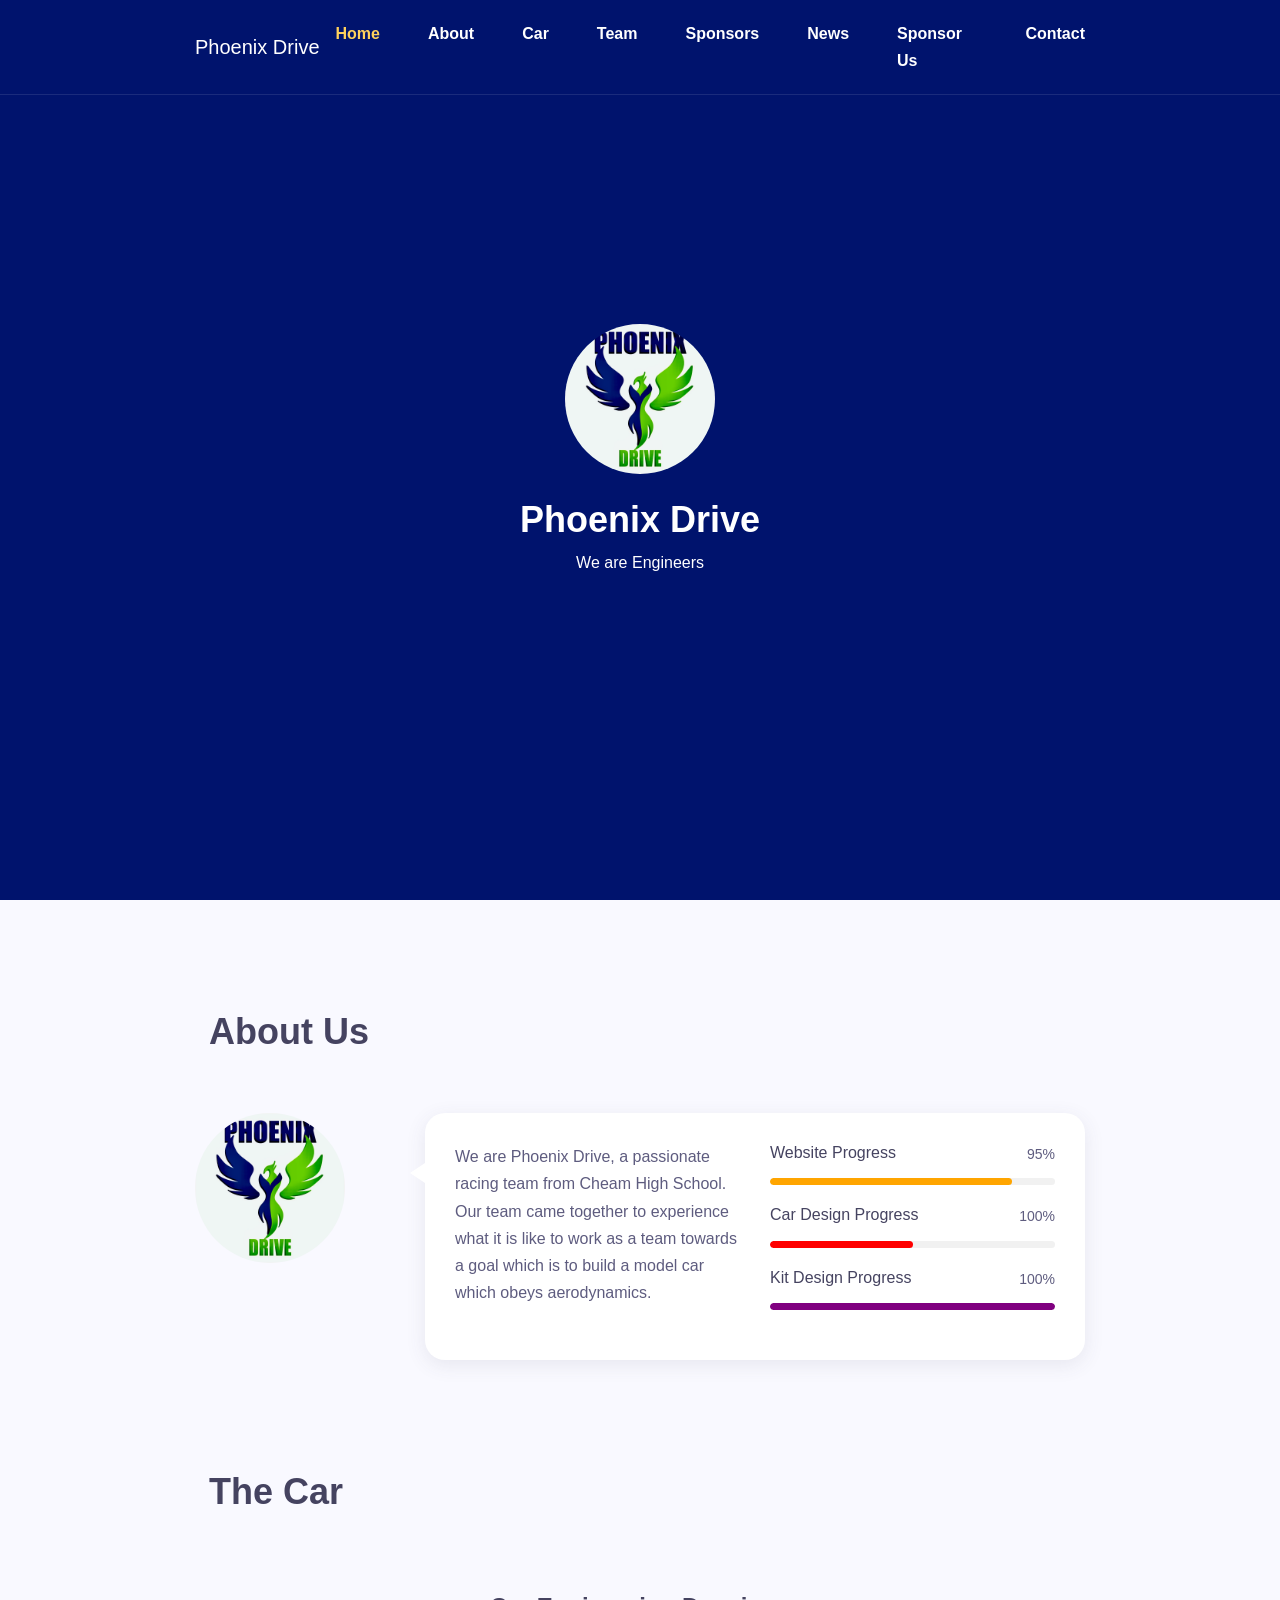
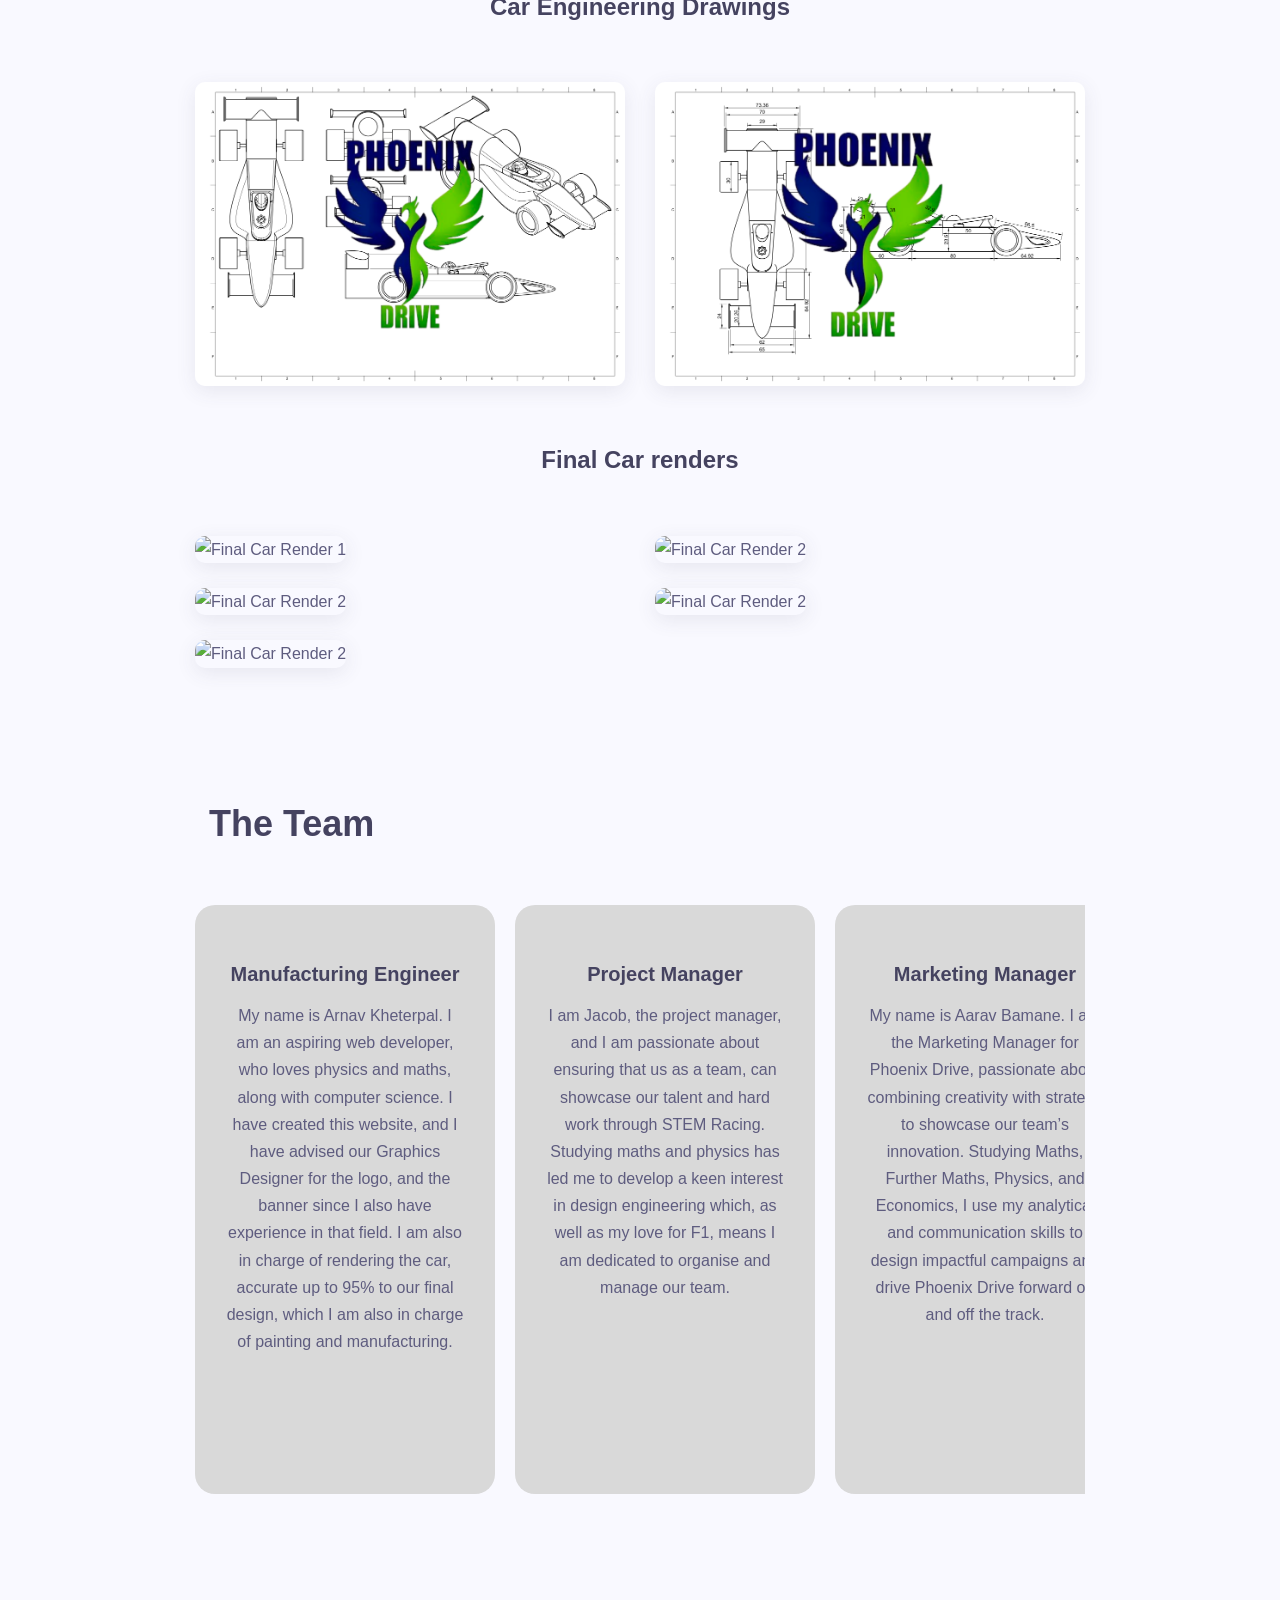
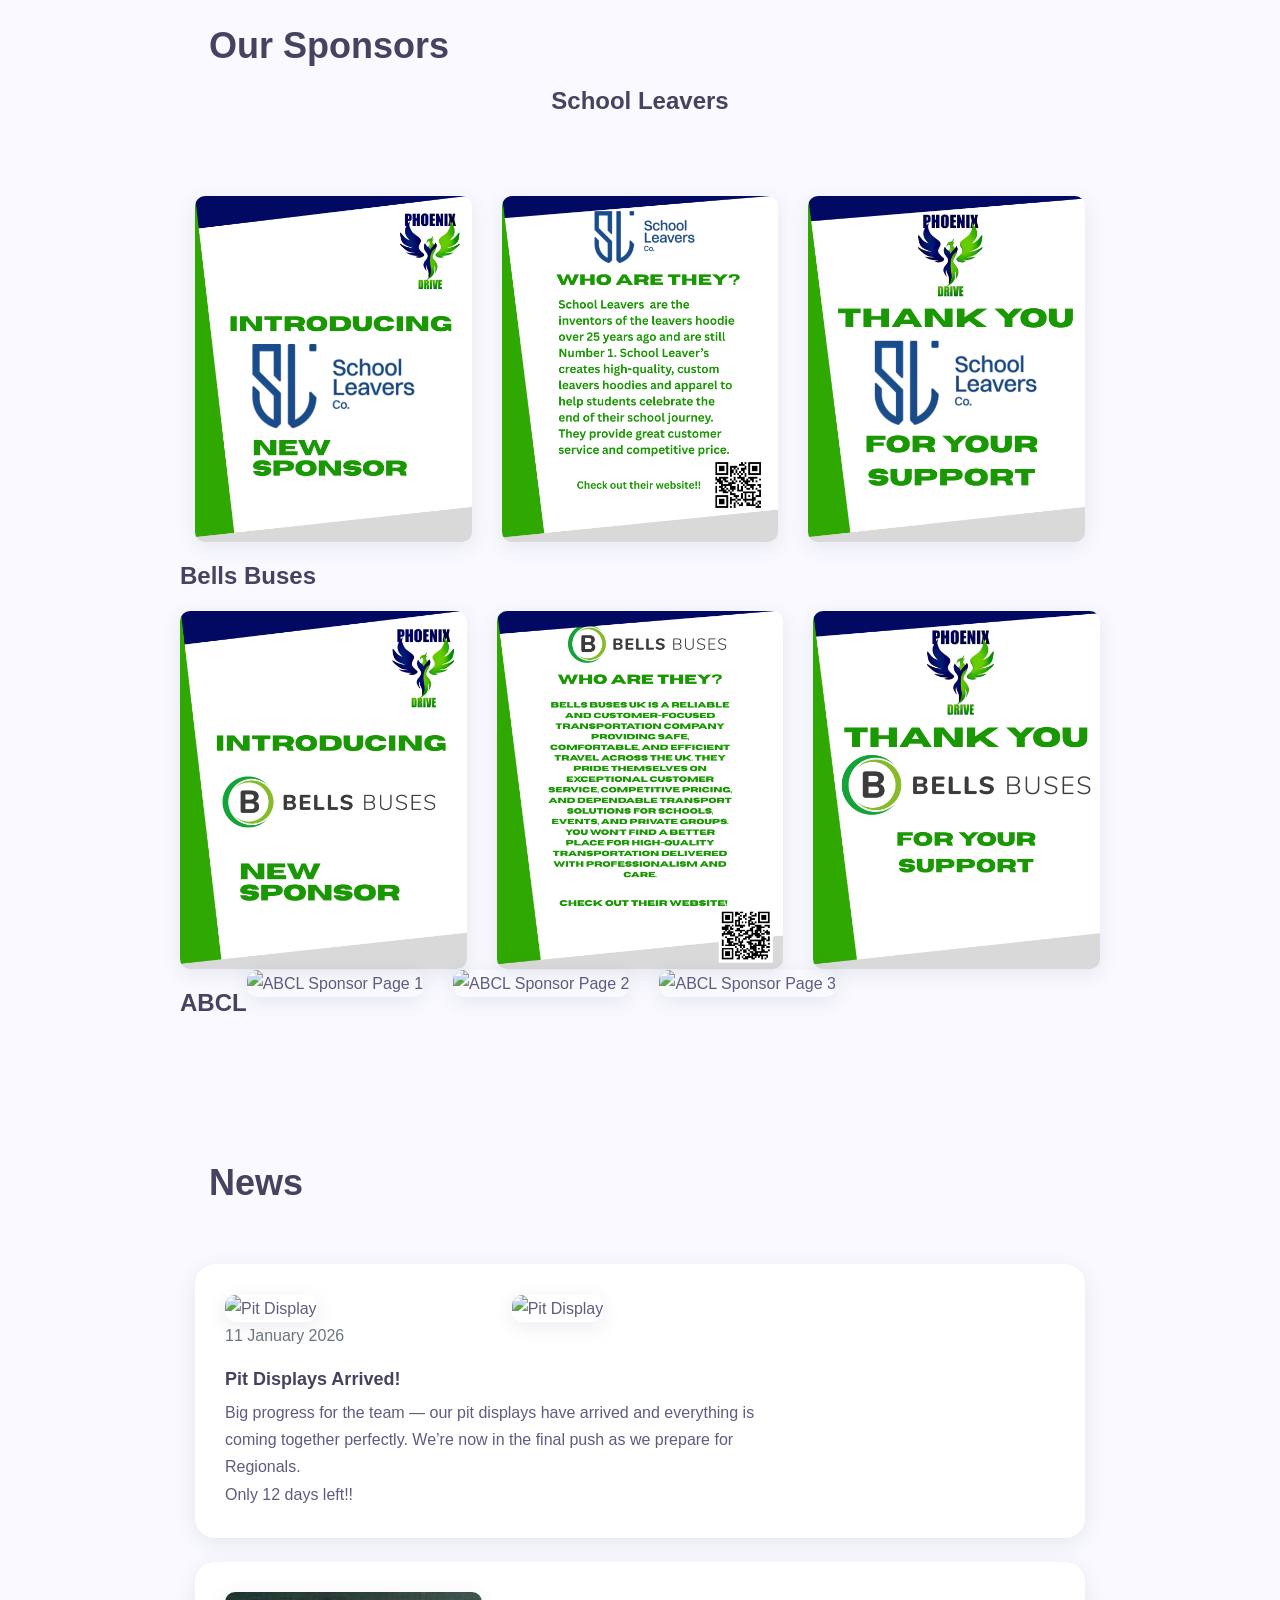
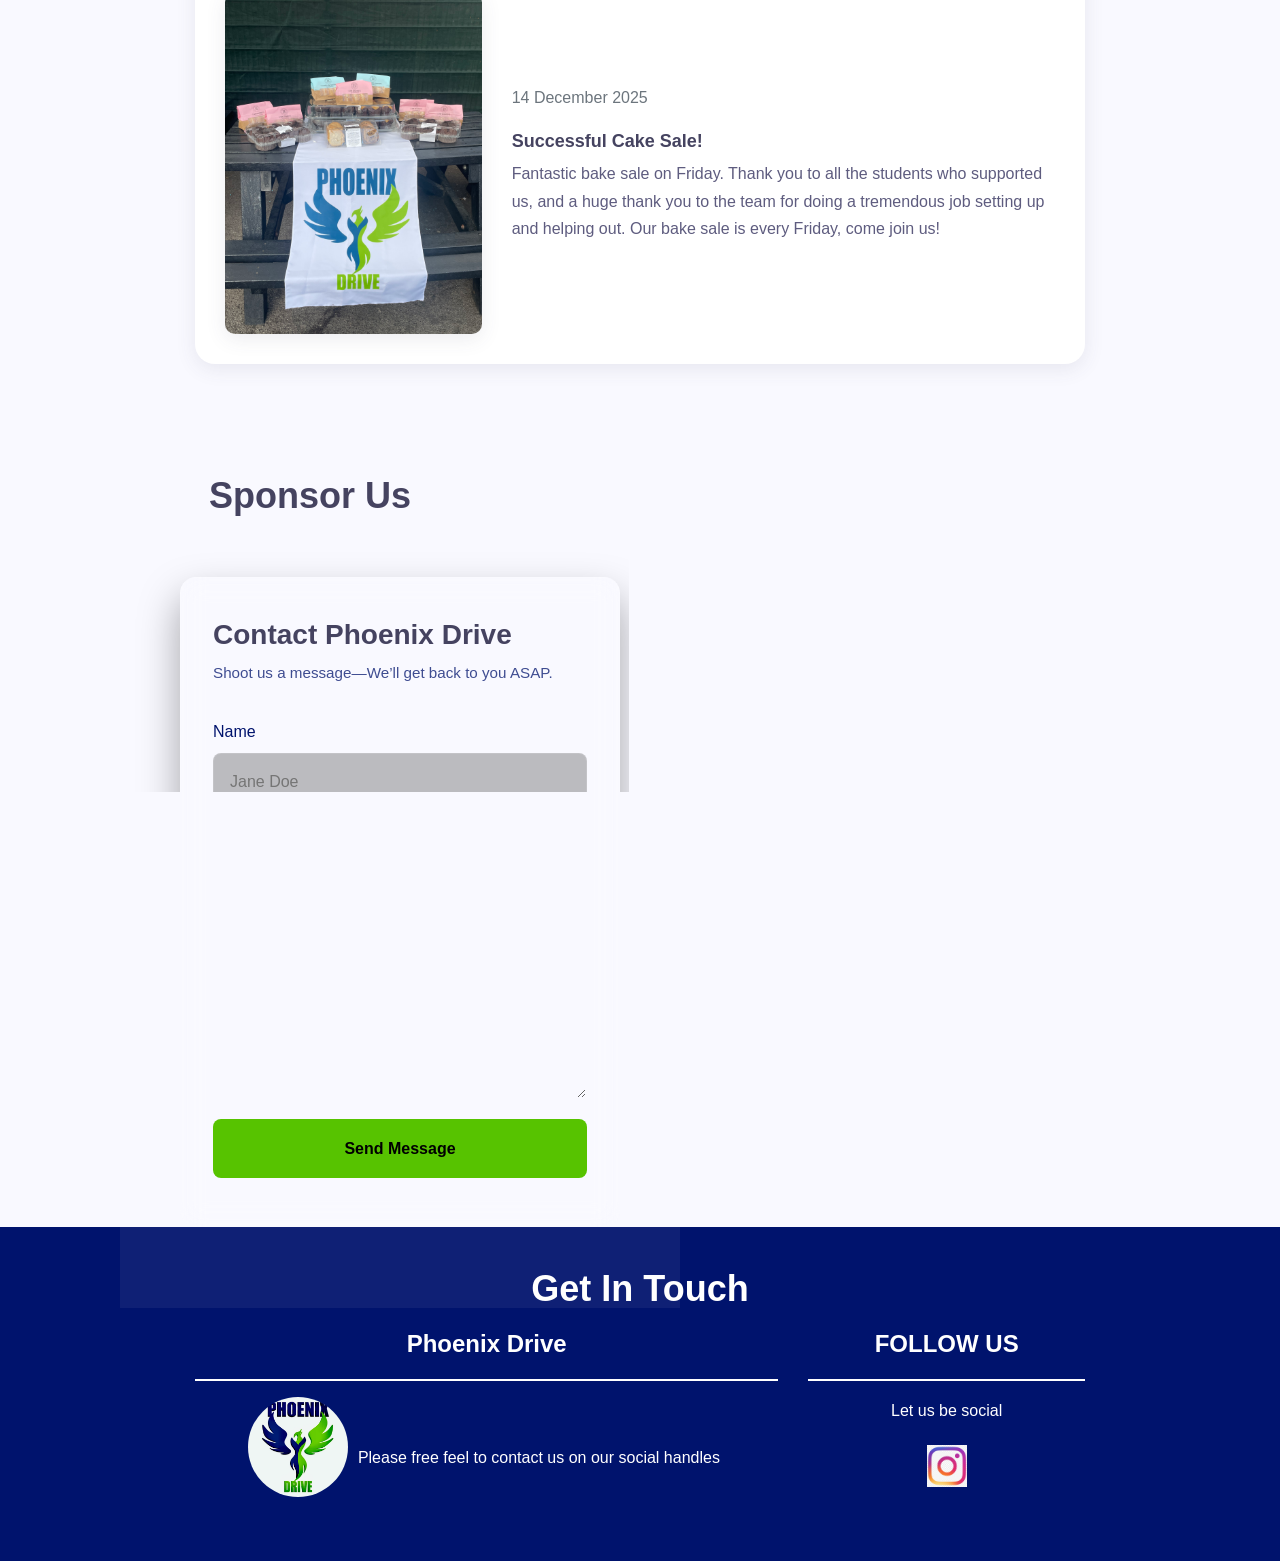
==== commit eaffcfa2: "Add files via upload" ====
--- a/index.html
+++ b/index.html
@@ -6581,8 +6581,8 @@
                     <li class="nav-item"><a href="#car" class="nav-link">Car</a></li>
                     <li class="nav-item"><a href="#team" class="nav-link">Team</a></li>
                     <li class="nav-item"><a href="#our_sponsors" class="nav-link">Sponsors</a></li>
-                    <li class="nav-item"><a href="#noticeboard" class="nav-link">Noticeboard</a></li>
-					<li class="nav-item"><a href="#sponsors" class="nav-link">Sponsor</a></li>
+                    <li class="nav-item"><a href="#News" class="nav-link">News</a></li>
+					<li class="nav-item"><a href="#sponsors" class="nav-link">Sponsor Us</a></li>
                     <li class="nav-item"><a href="#contact" class="nav-link">Contact</a></li>
                 </ul>
             </div>
@@ -6596,8 +6596,11 @@
 <main class="content-3">
 	
 	<!-- section home -->
-	<section id="home" class="home d-flex align-items-center">
-		<div class="container">
+	<section id="home" class="home d-flex align-items-center" style="overflow: hidden;">
+		<video autoplay muted loop playsinline id="myVideo" style="position: absolute; top: 0; left: 0; width: 100%; height: 100%; object-fit: cover; z-index: 0; opacity: 0.75;">
+			<source src="Updated renders/Render.mp4" type="video/mp4">
+		</video>
+		<div class="container" style="position: relative; z-index: 1;">
 
 			<!-- intro -->
 			<div class="intro">
@@ -6648,7 +6651,7 @@
 								<div class="skill-item">
 									<div class="skill-info clearfix">
 										<h4 class="float-left mb-3 mt-0">Website Progress</h4>
-										<span class="float-right">85%</span>
+										<span class="float-right">95%</span>
 									</div>
 									<div class="progress">
 										<div class="progress-bar data-background" role="progressbar" aria-valuemin="0" aria-valuemax="100" aria-valuenow="70" data-color="black" style="background-color: orange; width: 85%;">
@@ -6661,7 +6664,7 @@
 								<div class="skill-item">
 									<div class="skill-info clearfix">
 										<h4 class="float-left mb-3 mt-0">Car Design Progress</h4>
-										<span class="float-right">90%</span>
+										<span class="float-right">100%</span>
 									</div>
 									<div class="progress">
 										<div class="progress-bar data-background" role="progressbar" aria-valuemin="0" aria-valuemax="100" aria-valuenow="45" data-color="#FF4C60" style="background-color: red; width: 50%;">
@@ -6725,6 +6728,31 @@
 		
 
     </div>
+    
+    <div class="spacer" data-height="40" style="height: 40px;"></div>
+      
+    <h3 class="text-center wow fadeInUp" style="visibility: visible; animation-name: fadeInUp;">Final Car renders</h3>
+
+    <div class="spacer" data-height="40" style="height: 40px;"></div>
+
+    <div class="row blog-wrapper">
+        <div class="col-md-6 mb-4">
+            <img src="Updated renders/Back_right_view.png" alt="Final Car Render 1" style="width:100%; border-radius: 10px;" class="shadow-dark">
+        </div>
+        <div class="col-md-6 mb-4">
+            <img src="Updated renders/back_view(updated).png" alt="Final Car Render 2" style="width:100%; border-radius: 10px;" class="shadow-dark">
+        </div>
+        <div class="col-md-6 mb-4">
+            <img src="Updated renders/front_view(updated).png" alt="Final Car Render 2" style="width:100%; border-radius: 10px;" class="shadow-dark">
+        </div>
+        <div class="col-md-6 mb-4">
+            <img src="Updated renders/top_left_view(updated).png" alt="Final Car Render 2" style="width:100%; border-radius: 10px;" class="shadow-dark">
+        </div>
+        <div class="col-md-6 mb-4">
+            <img src="Updated renders/top_right_view(updated).png" alt="Final Car Render 2" style="width:100%; border-radius: 10px;" class="shadow-dark">
+        </div>
+        
+    </div>
 
   </section>
   
@@ -6749,7 +6777,7 @@
           <div class="service-box rounded data-background padding-30 text-center h-100" data-color="#D9D9D9" style="background-color: #D9D9D9;">
             <img src="">
             <h3 class="mb-3 mt-0">Manufacturing Engineer</h3>
-            <p class="mb-0">My name is Arnav Kheterpal. I am an aspiring web developer, who loves physics and maths, along with computer science. I have created this website, and I have advised our Graphics Designer for the logo, and the banner since I also have experience in that field.</p>
+            <p class="mb-0">My name is Arnav Kheterpal. I am an aspiring web developer, who loves physics and maths, along with computer science. I have created this website, and I have advised our Graphics Designer for the logo, and the banner since I also have experience in that field. I am also in charge of rendering the car, accurate up to 95% to our final design, which I am also in charge of painting and manufacturing. </p>
           </div>
         </div>
         <div class="team-member">
@@ -6841,18 +6869,52 @@
             <img src="3.png" alt="School Leavers Sponsor Page 3" style="width:100%; border-radius: 10px;" class="shadow-dark">
         </div>
       </div>
+        <br>
+        <br>
+        <br>
+        <h3 class="text-center wow fadeInUp" style="visibility: visible; animation-name: fadeInUp;">ABCL</h3>
+        <div class="row">
+        <div class="col-md-4">
+            <img src="abcl1.png" alt="ABCL Sponsor Page 1" style="width:100%; border-radius: 10px;" class="shadow-dark">
+        </div>
+        <div class="col-md-4">
+            <img src="abcl2.png" alt="ABCL Sponsor Page 2" style="width:100%; border-radius: 10px;" class="shadow-dark">
+        </div>
+        <div class="col-md-4">
+            <img src="abcl3.png" alt="ABCL Sponsor Page 3" style="width:100%; border-radius: 10px;" class="shadow-dark">
+        </div>
+      </div>
     </div>
 
   </section>
 
   <!-- section noticeboard -->
-  <section id="noticeboard">
+  <section id="News">
     <div class="container">
       <!-- section title -->
-      <h2 class="section-title wow fadeInUp" style="visibility: visible; animation-name: fadeInUp;">Noticeboard</h2>
+      <h2 class="section-title wow fadeInUp" style="visibility: visible; animation-name: fadeInUp;">News</h2>
       <div class="spacer" data-height="60" style="height: 60px;"></div>
       
       <div class="row">
+        <div class="col-md-12 mb-4">
+          <div class="rounded bg-white shadow-dark padding-30">
+            <div class="notice-item">
+              <div class="row align-items-center">
+                <div class="col-md-4">
+                  <img src="pit_display.jpg" alt="Pit Display" style="width:100%; border-radius: 10px;" class="shadow-dark mb-3 mb-md-0">
+                </div>
+                <div class="col-md-4">
+                  <img src="pit_display2.jpg" alt="Pit Display" style="width:100%; border-radius: 10px;" class="shadow-dark mb-3 mb-md-0">
+                </div>
+                <div class="col-md-8">
+                  <span class="text-muted">11 January 2026</span>
+                  <h4 class="mb-2">Pit Displays Arrived!</h4>
+                  <p class="mb-0">Big progress for the team — our pit displays have arrived and everything is coming together perfectly. We’re now in the final push as we prepare for Regionals.<br>Only 12 days left!!</p>
+                </div>
+              </div>
+            </div>
+          </div>
+        </div>
         <div class="col-md-12">
           <div class="rounded bg-white shadow-dark padding-30">
             <!-- notice item -->
@@ -6863,6 +6925,7 @@
                   <img src="Cake_sale.png" alt="Bake Sale" style="width:100%; border-radius: 10px;" class="shadow-dark mb-3 mb-md-0">
                 </div>
                 <div class="col-md-8">
+                  <span class="text-muted">14 December 2025</span>
                   <h4 class="mb-2">Successful Cake Sale!</h4>
                   <p class="mb-0">Fantastic bake sale on Friday. Thank you to all the students who supported us, and a huge thank you to the team for doing a tremendous job setting up and helping out. Our bake sale is every Friday, come join us!</p>
                 </div>
@@ -7023,4 +7086,4 @@
 </body>
 
 
-</html>
+</html>
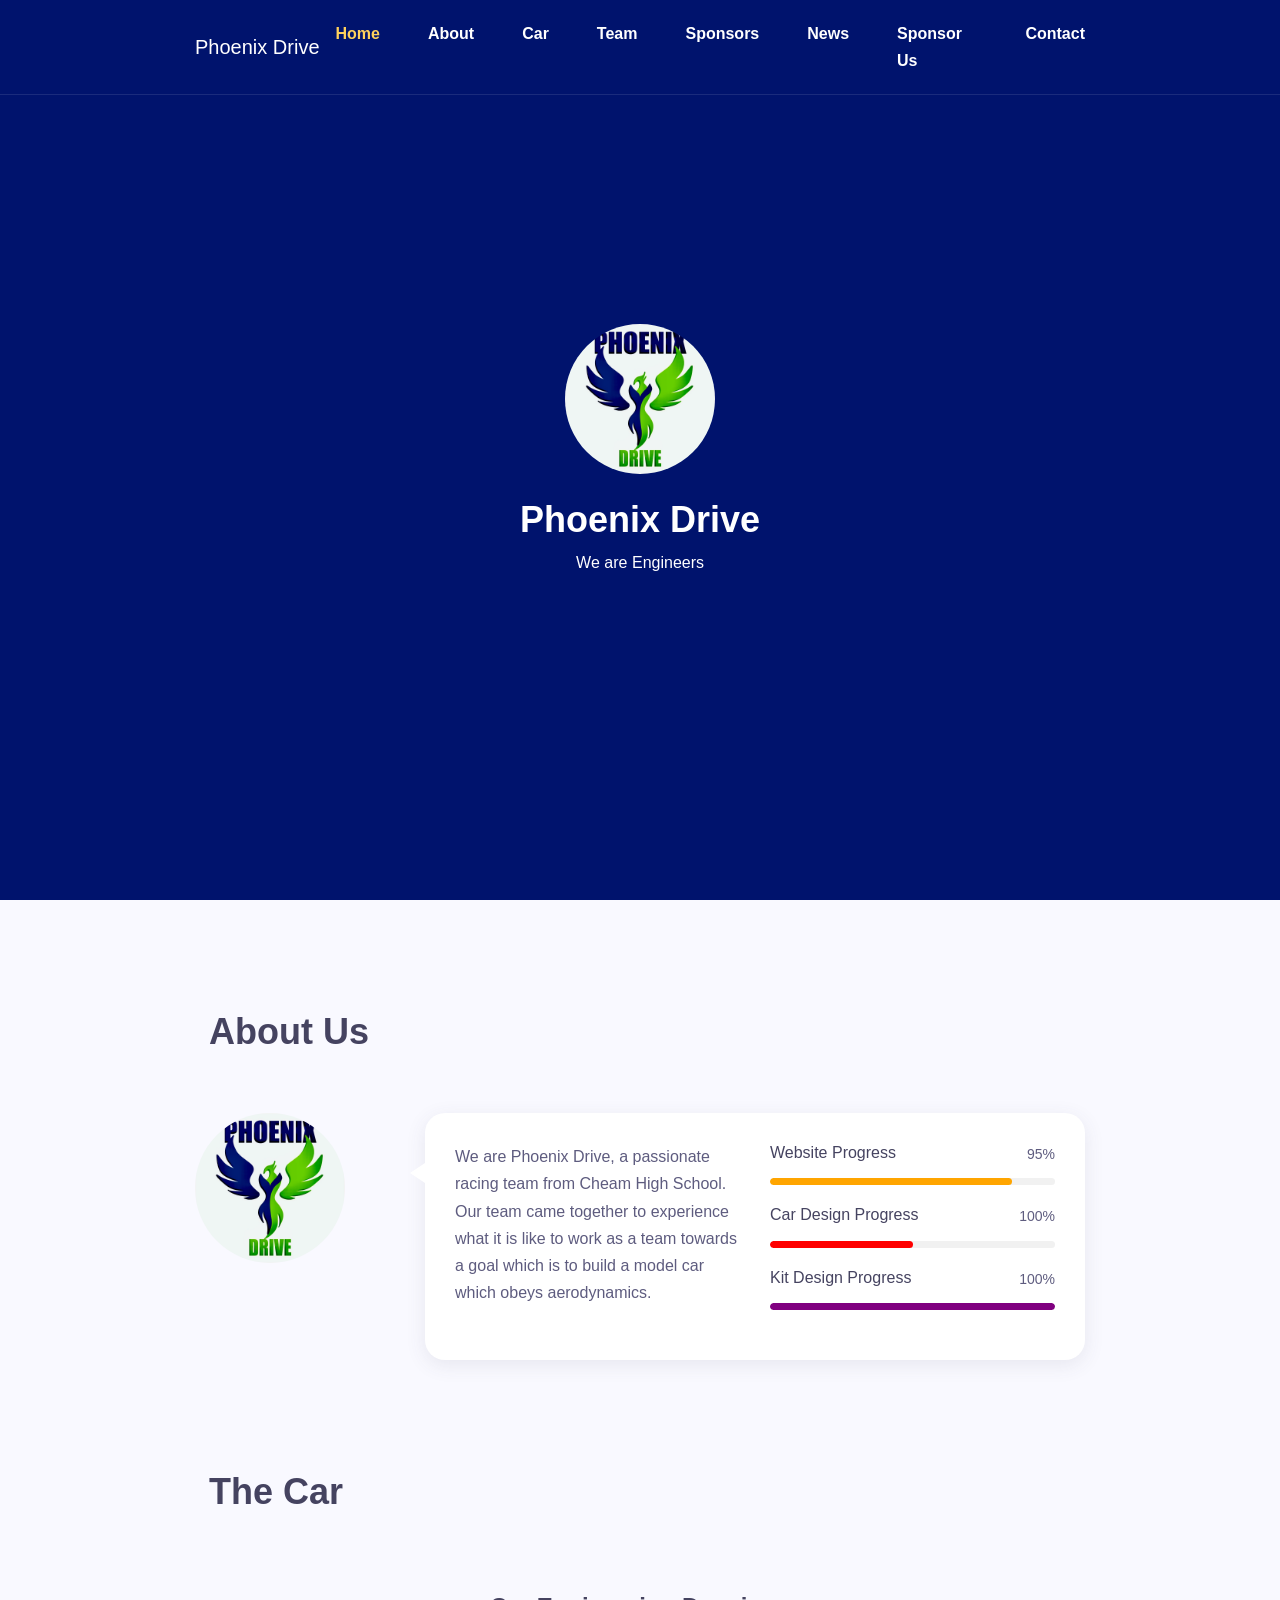
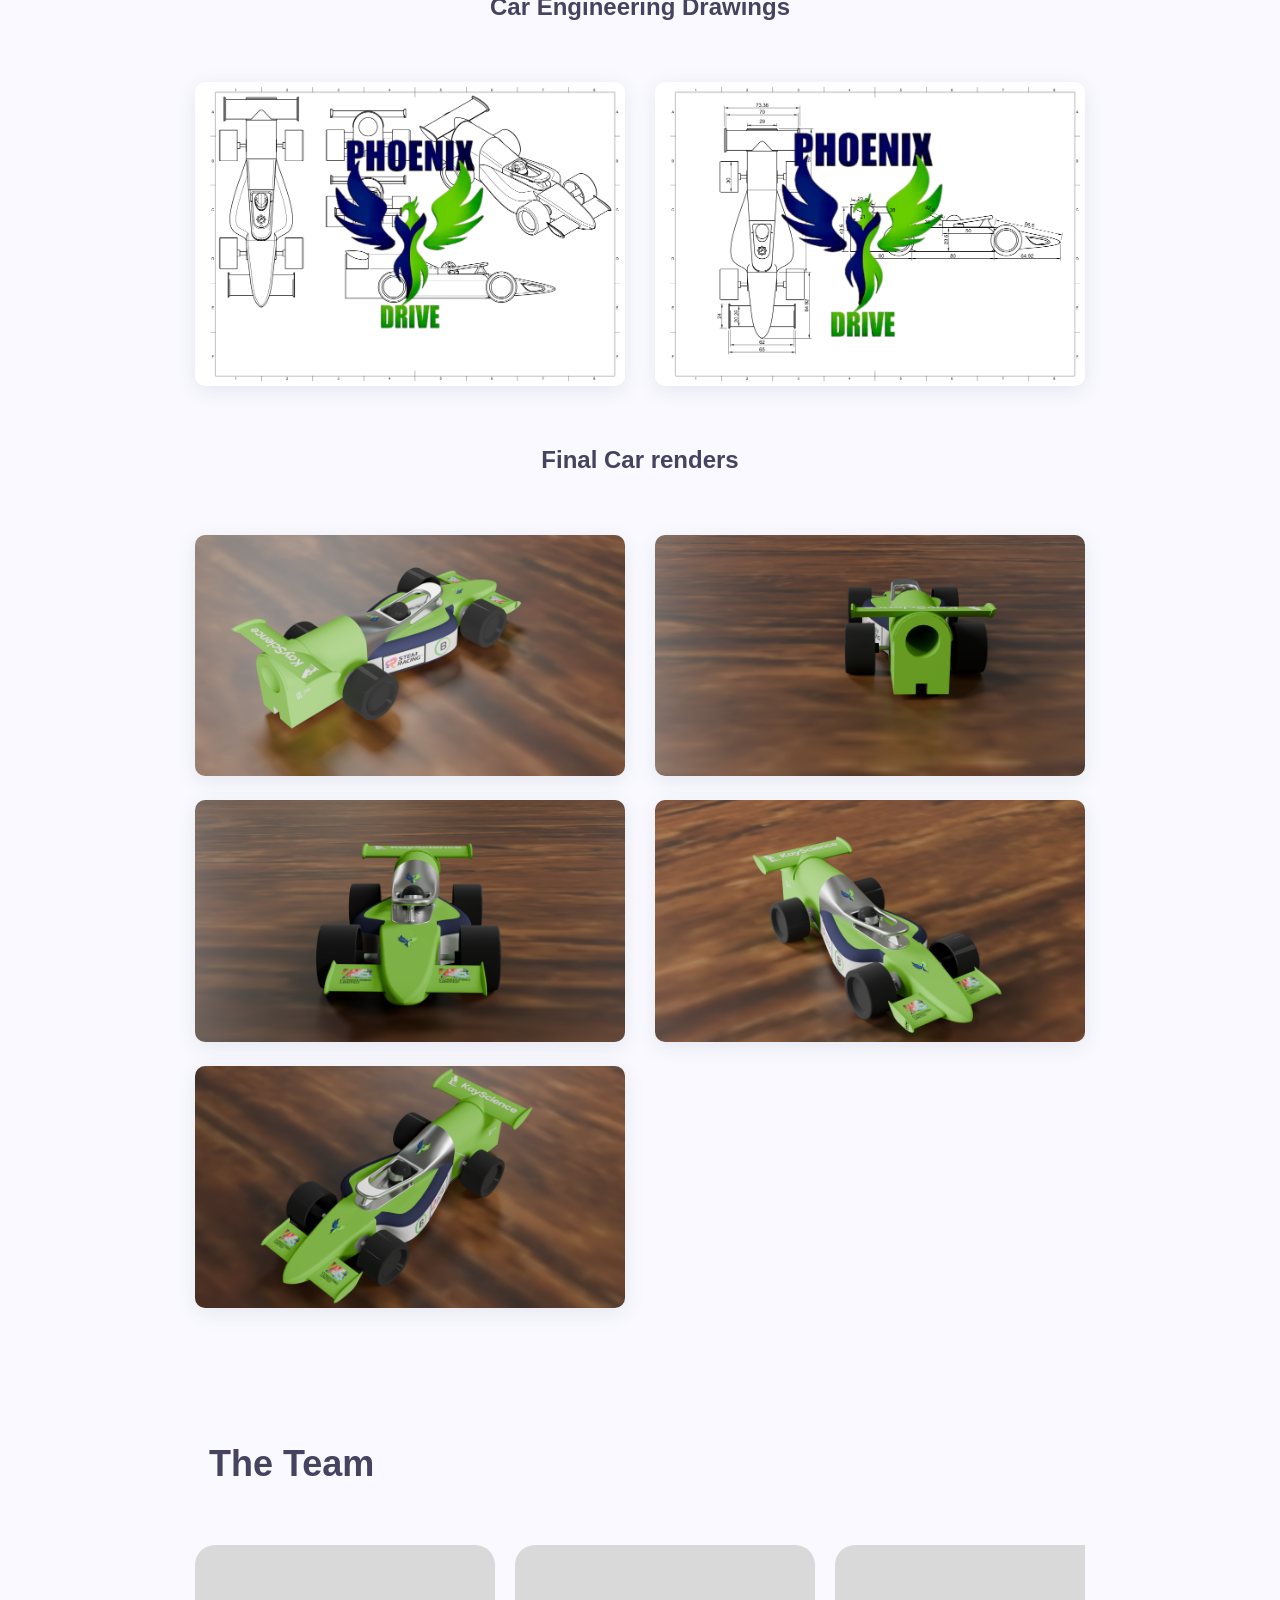
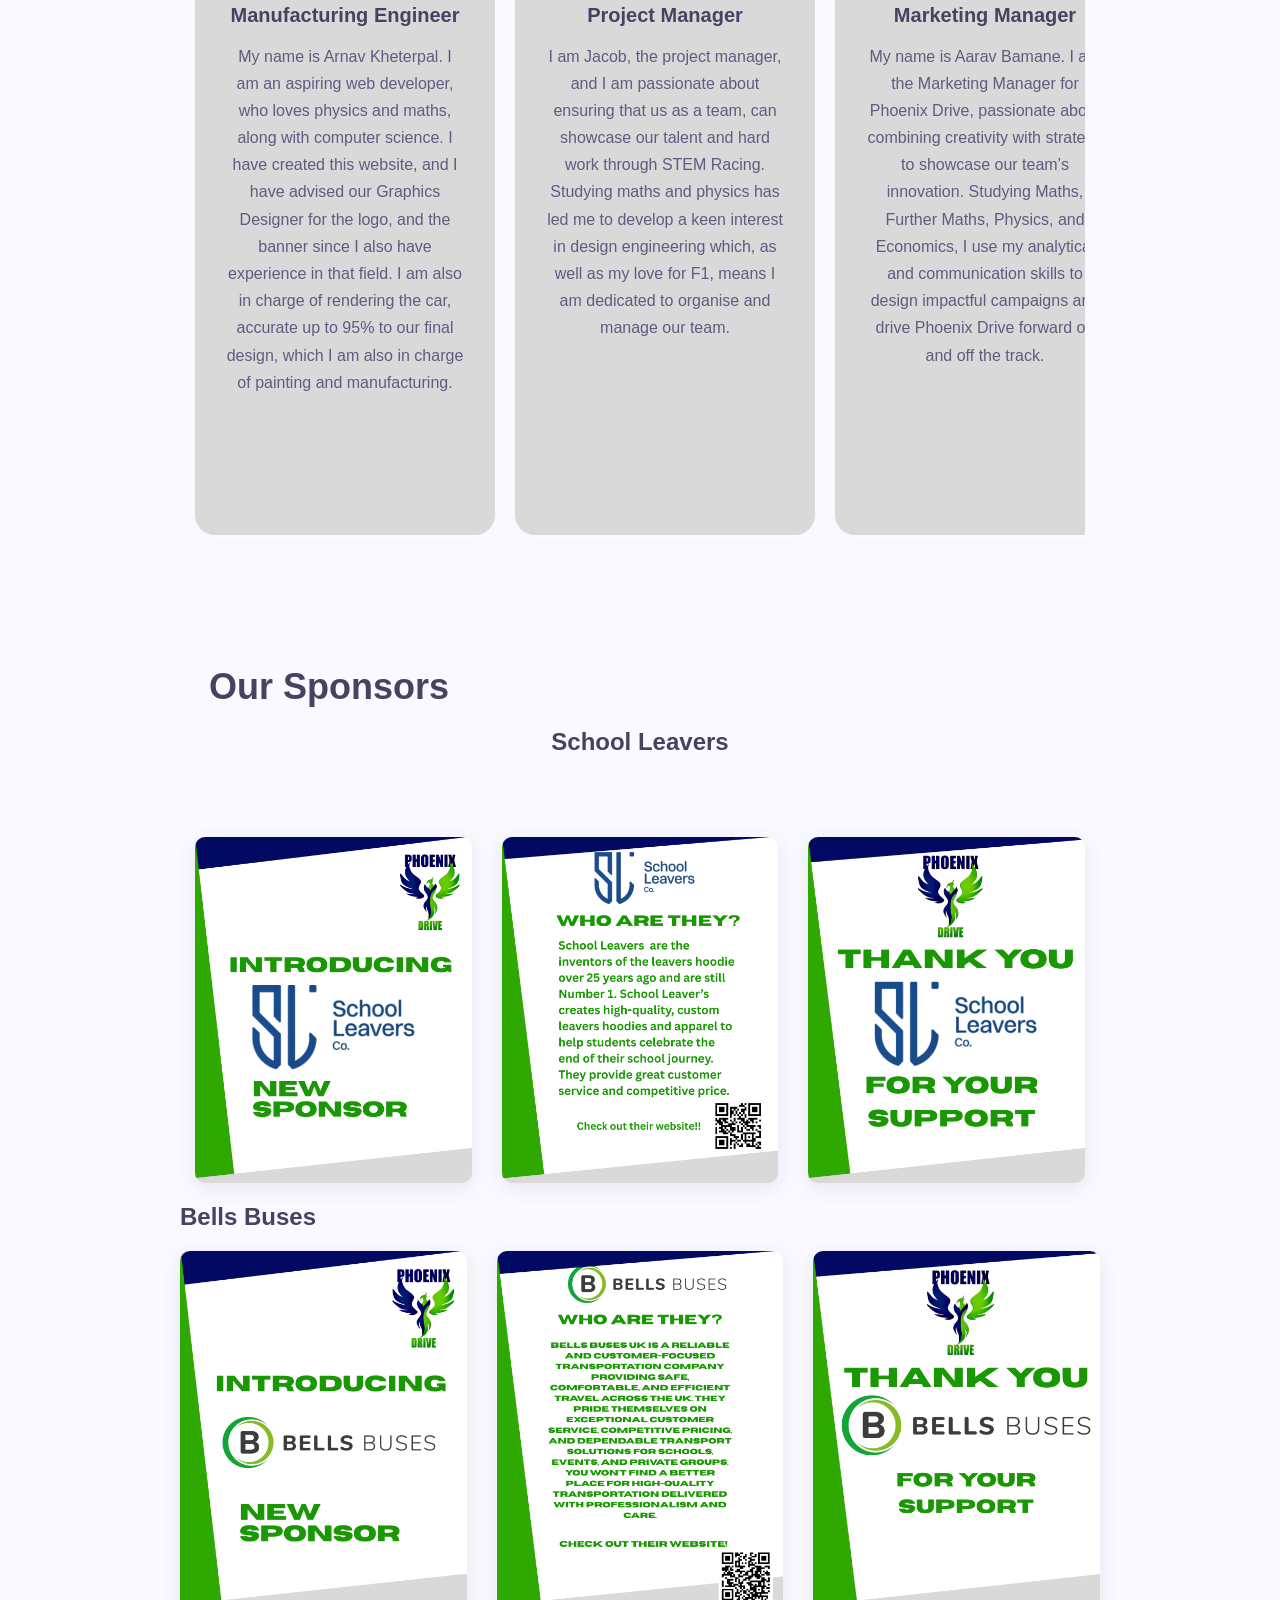
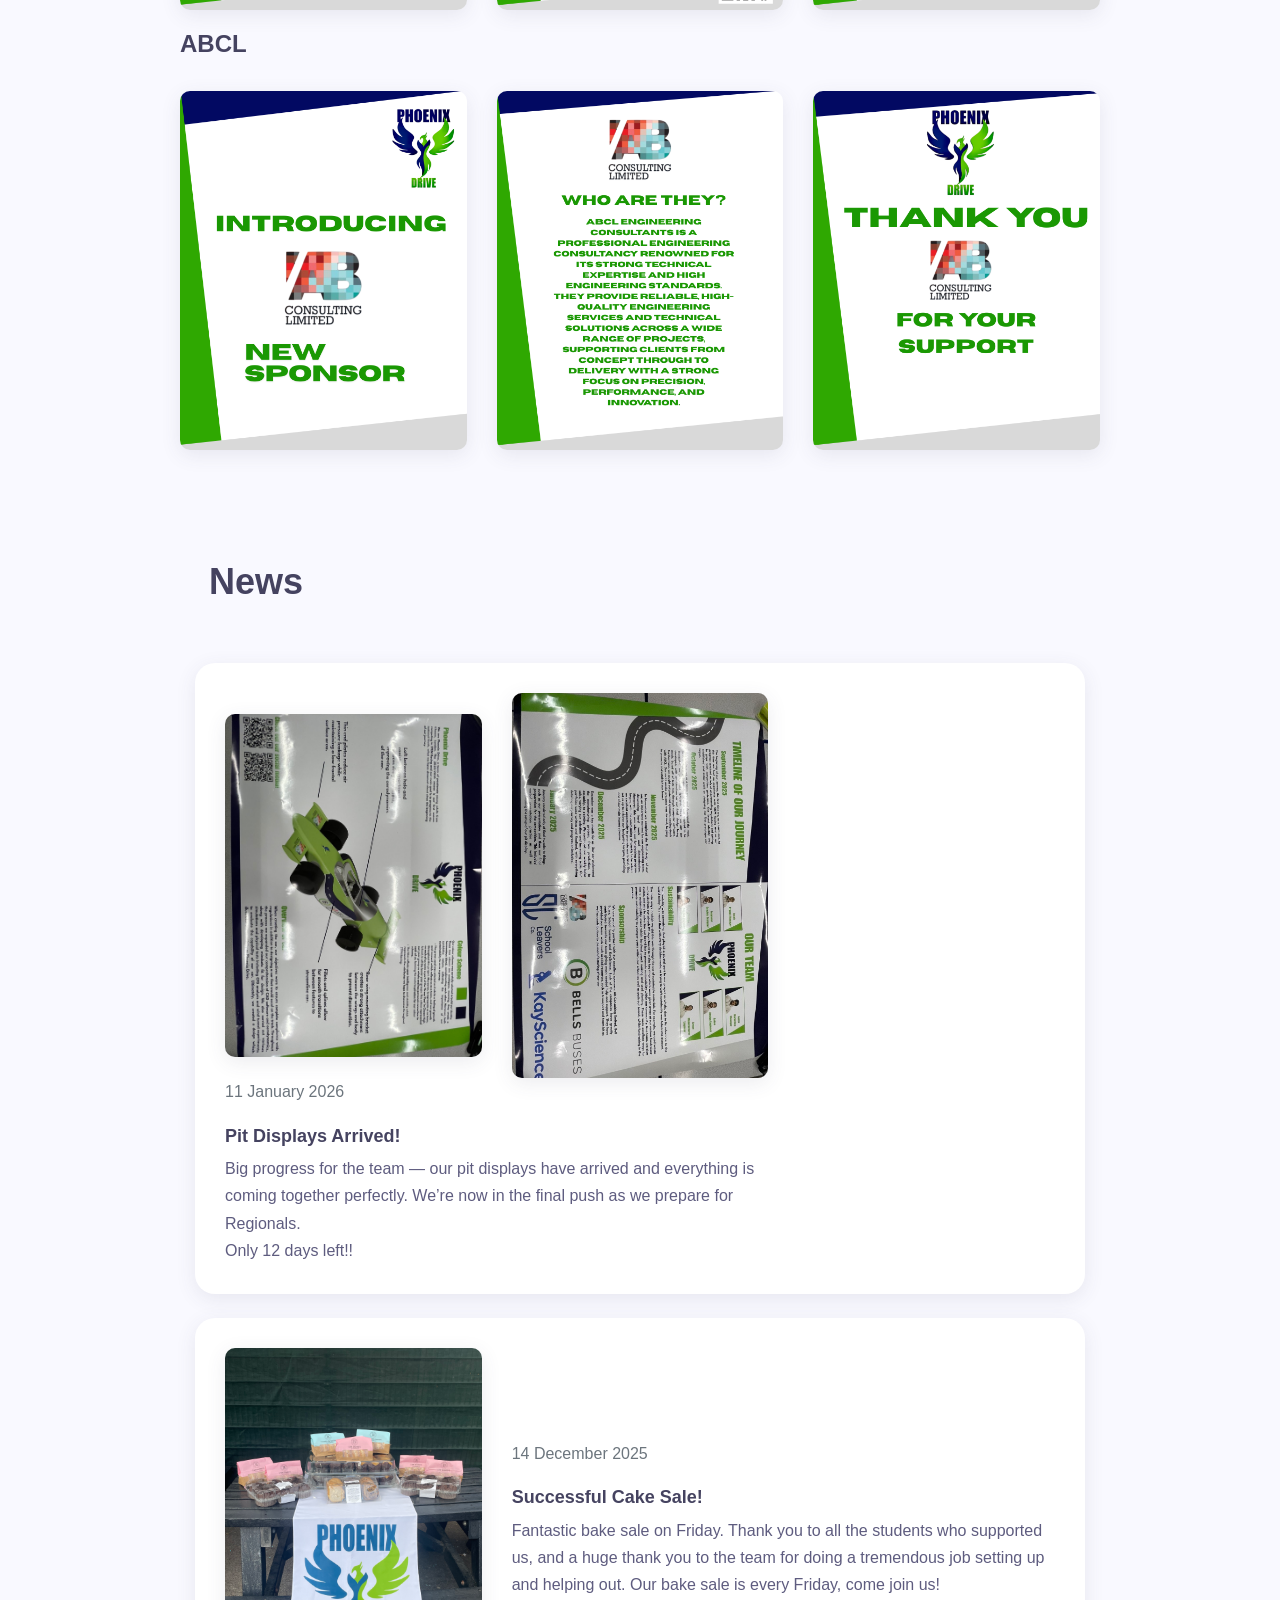
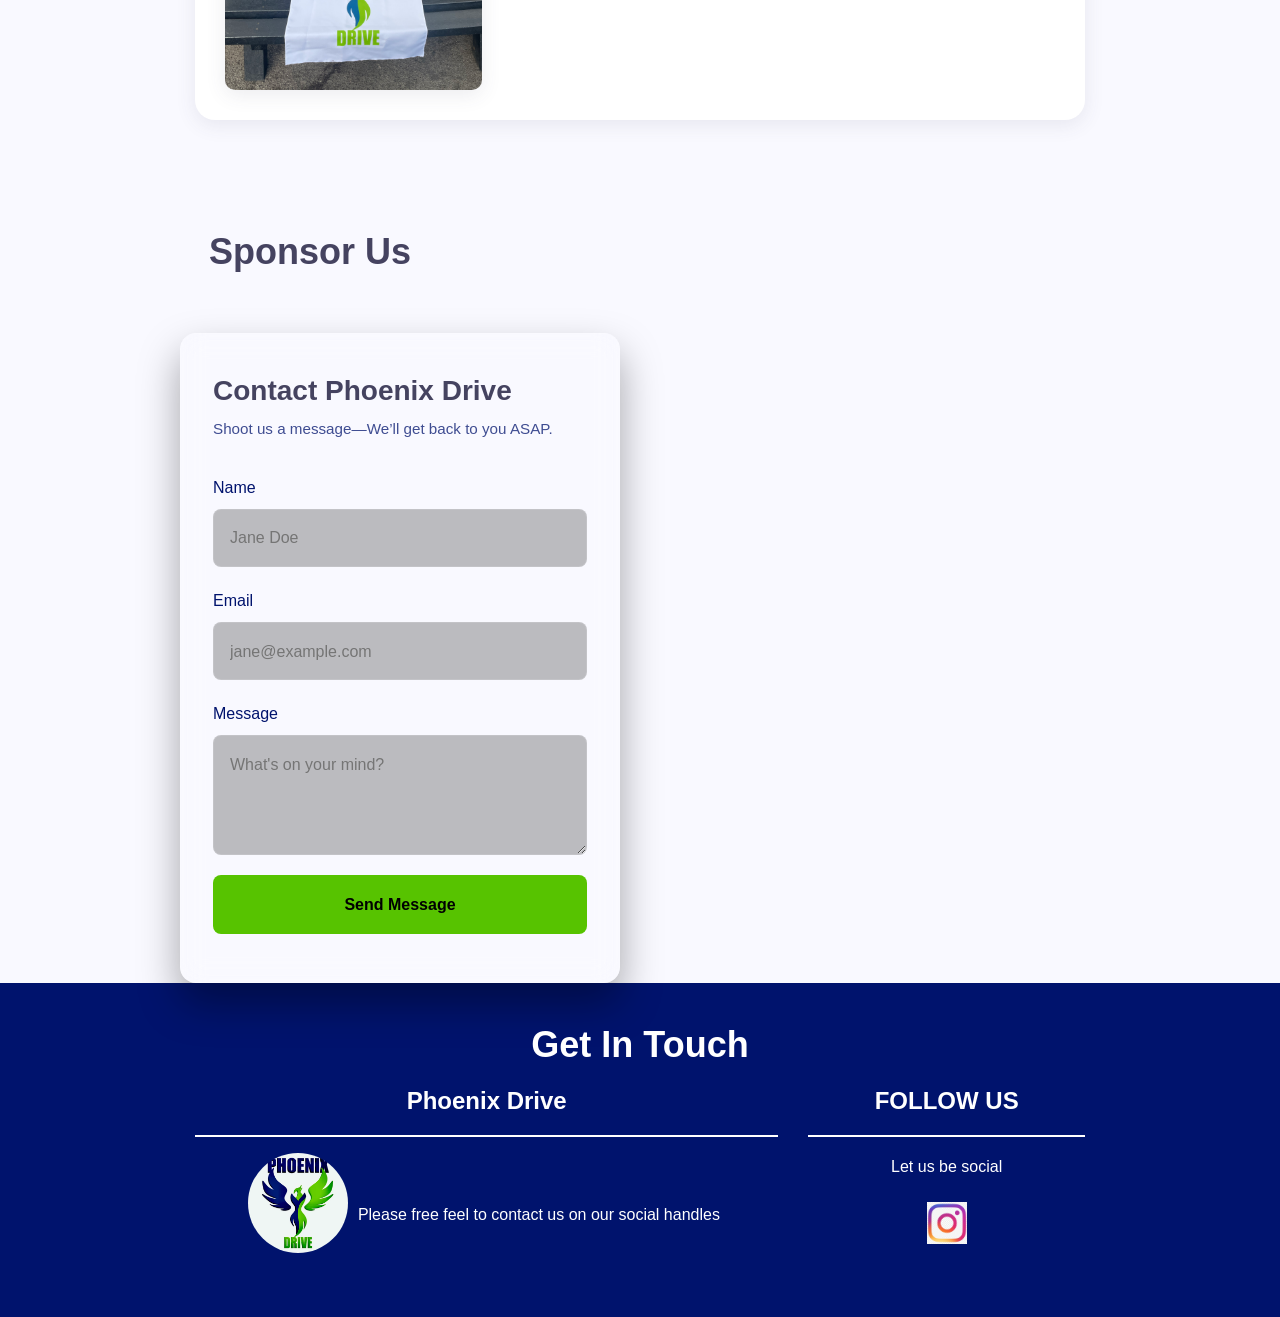
==== commit 507ce583: "Update index.html" ====
--- a/index.html
+++ b/index.html
@@ -6598,7 +6598,7 @@
 	<!-- section home -->
 	<section id="home" class="home d-flex align-items-center" style="overflow: hidden;">
 		<video autoplay muted loop playsinline id="myVideo" style="position: absolute; top: 0; left: 0; width: 100%; height: 100%; object-fit: cover; z-index: 0; opacity: 0.75;">
-			<source src="Updated renders/Render.mp4" type="video/mp4">
+			<source src="Render.mp4" type="video/mp4">
 		</video>
 		<div class="container" style="position: relative; z-index: 1;">
 
@@ -6737,19 +6737,19 @@
 
     <div class="row blog-wrapper">
         <div class="col-md-6 mb-4">
-            <img src="Updated renders/Back_right_view.png" alt="Final Car Render 1" style="width:100%; border-radius: 10px;" class="shadow-dark">
+            <img src="Back_right_view.png" alt="Final Car Render 1" style="width:100%; border-radius: 10px;" class="shadow-dark">
         </div>
         <div class="col-md-6 mb-4">
-            <img src="Updated renders/back_view(updated).png" alt="Final Car Render 2" style="width:100%; border-radius: 10px;" class="shadow-dark">
+            <img src="back_view(updated).png" alt="Final Car Render 2" style="width:100%; border-radius: 10px;" class="shadow-dark">
         </div>
         <div class="col-md-6 mb-4">
-            <img src="Updated renders/front_view(updated).png" alt="Final Car Render 2" style="width:100%; border-radius: 10px;" class="shadow-dark">
+            <img src="front_view(updated).png" alt="Final Car Render 2" style="width:100%; border-radius: 10px;" class="shadow-dark">
         </div>
         <div class="col-md-6 mb-4">
-            <img src="Updated renders/top_left_view(updated).png" alt="Final Car Render 2" style="width:100%; border-radius: 10px;" class="shadow-dark">
+            <img src="top_left_view(updated).png" alt="Final Car Render 2" style="width:100%; border-radius: 10px;" class="shadow-dark">
         </div>
         <div class="col-md-6 mb-4">
-            <img src="Updated renders/top_right_view(updated).png" alt="Final Car Render 2" style="width:100%; border-radius: 10px;" class="shadow-dark">
+            <img src="top_right_view(updated).png" alt="Final Car Render 2" style="width:100%; border-radius: 10px;" class="shadow-dark">
         </div>
         
     </div>
@@ -7086,4 +7086,4 @@
 </body>
 
 
-</html>+</html>
